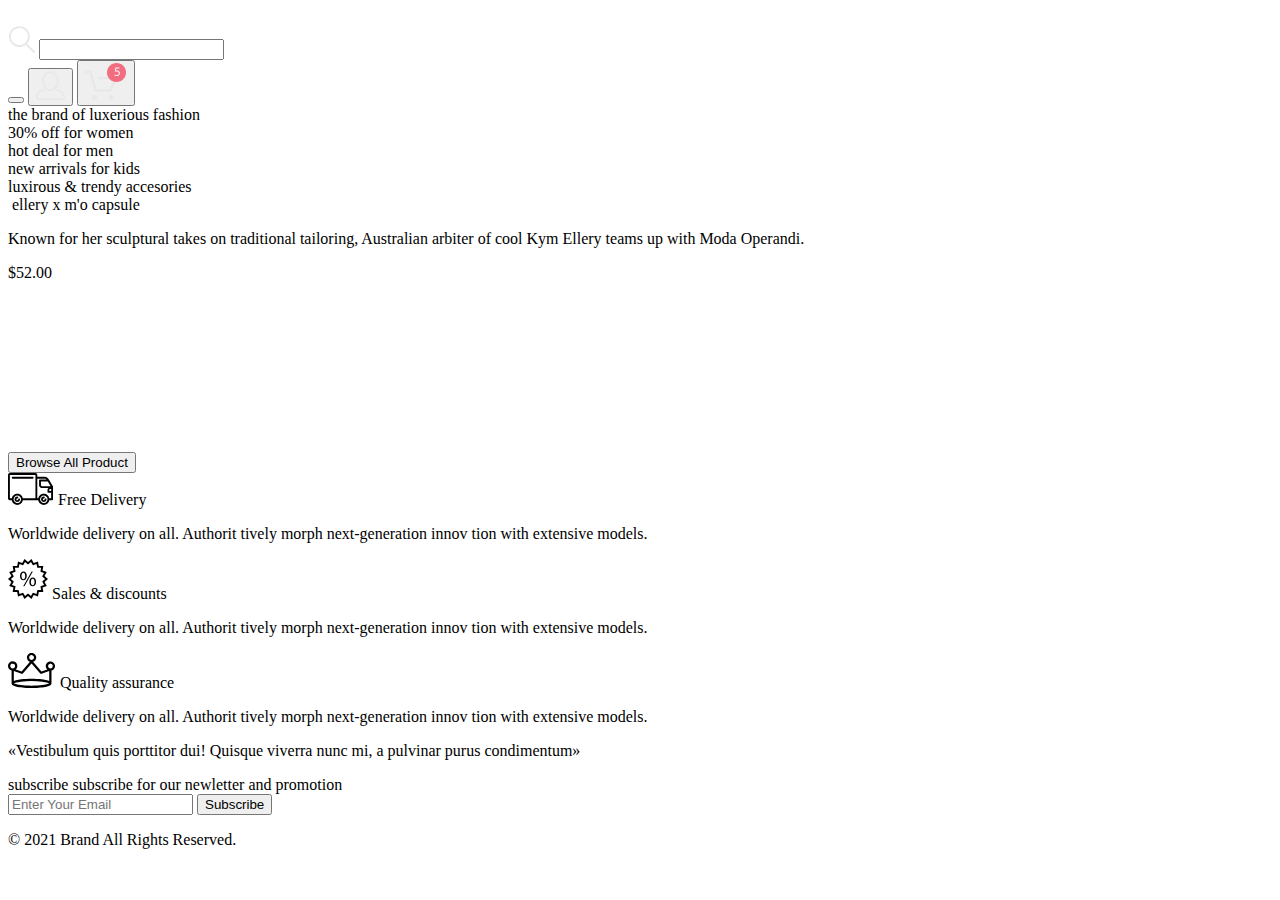
==== index.html @ e2478eb1 "разметка первой страницы" ====
<!DOCTYPE html>
<html lang="en">
<head>
    <meta charset="UTF-8">
    <meta http-equiv="X-UA-Compatible" content="IE=edge">
    <meta name="viewport" content="width=device-width, initial-scale=1.0">
    <title>Document</title>
</head>
<body>
<div class="container">
        <header class="page-header">
        <div class="page-header-wrp">
            <a href="#" class="page-header-logo">
            <img src="" alt="" height="">
            </a>
            <form action="#">
            <label for="search-btn">
                <svg width="27" height="28" viewBox="0 0 27 28" xmlns="http://www.w3.org/2000/svg">
                <path d="M19.0596 17.6259C20.6713 15.8658 21.6282 13.6048 21.7698 11.2225C21.9113 8.84018 21.2288 6.48173 19.8369 4.54318C18.445 2.60463 16.4285 1.20404 14.126 0.576619C11.8234 -0.0508009 9.3751 0.13316 7.19217 1.09761C5.00923 2.06205 3.22463 3.74825 2.13804 5.87302C1.05145 7.9978 0.729054 10.4318 1.225 12.7661C1.72094 15.1005 3.00501 17.1932 4.86158 18.6927C6.71814 20.1922 9.03413 21.0072 11.4206 21.0009C13.673 21.004 15.8645 20.27 17.6606 18.9109L25.4086 26.7179C25.4941 26.807 25.5965 26.8781 25.7099 26.927C25.8232 26.9759 25.9452 27.0017 26.0686 27.0029C26.1923 27.0033 26.3148 26.9782 26.4283 26.9292C26.5419 26.8801 26.6441 26.8082 26.7286 26.7179C26.9025 26.537 26.9997 26.2958 26.9997 26.0449C26.9997 25.794 26.9025 25.5528 26.7286 25.3719L19.0596 17.6259ZM2.88662 10.5009C2.89946 8.81563 3.41094 7.17187 4.35659 5.77685C5.30224 4.38183 6.63972 3.29801 8.20044 2.662C9.76115 2.02599 11.4752 1.86627 13.1266 2.20298C14.7779 2.53969 16.2926 3.35775 17.4797 4.55404C18.6668 5.75033 19.4732 7.27129 19.7972 8.92519C20.1212 10.5791 19.9483 12.2919 19.3002 13.8476C18.6522 15.4034 17.5581 16.7325 16.1559 17.6674C14.7536 18.6023 13.1059 19.1011 11.4206 19.1009C9.14916 19.0901 6.97482 18.1784 5.37484 16.566C3.77486 14.9537 2.87998 12.7724 2.88662 10.5009Z" fill="#E8E8E8"/>
                </svg>
            </label>
            <input id="search-btn" type="search">
            </form>

            <div class="page-header-btn-wrp">
            <button class="menu-btn">
                <span></span>
            </button>
            <button class="account-btn">
                <svg width="29" height="29" viewBox="0 0 29 29" xmlns="http://www.w3.org/2000/svg">
                <path d="M14.5 19.937C19 19.937 22.656 15.464 22.656 9.968C22.656 4.472 19 0 14.5 0C13.3631 0.0217413 12.2463 0.303398 11.2351 0.823397C10.2239 1.34339 9.34507 2.08794 8.66602 3C7.12663 4.99573 6.30819 7.45381 6.34399 9.974C6.34399 15.465 10 19.937 14.5 19.937ZM14.5 1.813C18 1.813 20.844 5.472 20.844 9.969C20.844 14.466 17.998 18.125 14.5 18.125C11.002 18.125 8.15603 14.465 8.15503 9.969C8.15403 5.473 11 1.813 14.5 1.813ZM20.844 18.125C20.6036 18.125 20.373 18.2205 20.203 18.3905C20.033 18.5605 19.9375 18.7911 19.9375 19.0315C19.9375 19.2719 20.033 19.5025 20.203 19.6725C20.373 19.8425 20.6036 19.938 20.844 19.938C22.526 19.9399 24.1386 20.6088 25.3279 21.7982C26.5172 22.9875 27.1861 24.6 27.188 26.282C27.1875 26.5221 27.0918 26.7523 26.922 26.9221C26.7522 27.0918 26.5221 27.1875 26.282 27.188H2.71997C2.47985 27.1875 2.24975 27.0918 2.07996 26.9221C1.91016 26.7523 1.81449 26.5221 1.81396 26.282C1.81608 24.6001 2.48517 22.9877 3.67444 21.7985C4.86371 20.6092 6.47608 19.9401 8.15796 19.938C8.39824 19.938 8.62868 19.8425 8.79858 19.6726C8.96849 19.5027 9.06396 19.2723 9.06396 19.032C9.06396 18.7917 8.96849 18.5613 8.79858 18.3914C8.62868 18.2215 8.39824 18.126 8.15796 18.126C5.99541 18.1279 3.92201 18.9875 2.39258 20.5164C0.863144 22.0453 0.00264777 24.1185 0 26.281C0.000794067 27.0019 0.287502 27.693 0.797241 28.2027C1.30698 28.7125 1.99811 28.9992 2.71899 29H26.282C27.0027 28.9989 27.6936 28.7121 28.2031 28.2024C28.7126 27.6927 28.9992 27.0017 29 26.281C28.9974 24.1187 28.1372 22.0457 26.6083 20.5168C25.0793 18.9878 23.0063 18.1276 20.844 18.125Z" fill="#E8E8E8"/>
                </svg>
            </button>
            <button class="cart-btn">
                <svg width="42" height="37" viewBox="0 0 42 37" xmlns="http://www.w3.org/2000/svg">
                <path d="M26.2009 37C25.5532 36.9738 24.9415 36.6948 24.4972 36.2227C24.0529 35.7506 23.8114 35.1232 23.8245 34.475C23.8376 33.8269 24.1043 33.2097 24.5673 32.7559C25.0303 32.3022 25.6527 32.048 26.301 32.048C26.9493 32.048 27.5717 32.3022 28.0347 32.7559C28.4977 33.2097 28.7644 33.8269 28.7775 34.475C28.7906 35.1232 28.549 35.7506 28.1047 36.2227C27.6604 36.6948 27.0488 36.9738 26.401 37H26.2009ZM6.75293 34.32C6.75293 33.79 6.91011 33.2718 7.20459 32.8311C7.49907 32.3904 7.91764 32.0469 8.40735 31.844C8.89705 31.6412 9.43594 31.5881 9.95581 31.6915C10.4757 31.7949 10.9532 32.0502 11.328 32.425C11.7028 32.7998 11.9581 33.2773 12.0615 33.7972C12.1649 34.317 12.1118 34.8559 11.9089 35.3456C11.7061 35.8353 11.3626 36.2539 10.9219 36.5483C10.4812 36.8428 9.96304 37 9.43298 37C9.08087 37.0003 8.73212 36.9311 8.40674 36.7966C8.08136 36.662 7.78569 36.4646 7.53662 36.2158C7.28755 35.9669 7.09001 35.6713 6.9552 35.3461C6.82039 35.0208 6.75098 34.6721 6.75098 34.32H6.75293ZM10.553 28.686C10.2935 28.6868 10.0409 28.6024 9.83411 28.4457C9.62727 28.2891 9.47758 28.0689 9.40796 27.819L4.57495 10.364H1.18201C0.868521 10.364 0.567859 10.2395 0.346191 10.0178C0.124523 9.79614 0 9.49549 0 9.18201C0 8.86852 0.124523 8.56787 0.346191 8.3462C0.567859 8.12454 0.868521 8.00001 1.18201 8.00001H5.46301C5.7225 7.99919 5.97504 8.08372 6.18176 8.24057C6.38848 8.39742 6.53784 8.61788 6.60693 8.86801L11.4399 26.323H24.6179L29.001 16.275H14.401C14.2428 16.2796 14.0854 16.2524 13.9379 16.1951C13.7904 16.1377 13.6559 16.0513 13.5424 15.9411C13.4288 15.8308 13.3386 15.6989 13.277 15.5532C13.2154 15.4074 13.1836 15.2508 13.1836 15.0925C13.1836 14.9343 13.2154 14.7776 13.277 14.6319C13.3386 14.4861 13.4288 14.3542 13.5424 14.2439C13.6559 14.1337 13.7904 14.0473 13.9379 13.9899C14.0854 13.9326 14.2428 13.9054 14.401 13.91H30.814C31.0097 13.91 31.2022 13.9587 31.3744 14.0517C31.5465 14.1448 31.6928 14.2793 31.7999 14.443C31.9078 14.6073 31.9734 14.7957 31.9908 14.9914C32.0083 15.1872 31.9771 15.3842 31.9 15.565L26.495 27.977C26.4026 28.1876 26.251 28.3668 26.0585 28.4927C25.866 28.6186 25.641 28.6858 25.411 28.686H10.553Z" fill="#E8E8E8"/>
                <path d="M31.502 19C36.7487 19 41.002 14.7467 41.002 9.5C41.002 4.25329 36.7487 0 31.502 0C26.2552 0 22.002 4.25329 22.002 9.5C22.002 14.7467 26.2552 19 31.502 19Z" fill="#F16D7F"/>
                <path d="M30.8146 7.648C31.2626 7.552 31.6746 7.504 32.0506 7.504C32.4986 7.504 32.8946 7.57 33.2386 7.702C33.5826 7.834 33.8686 8.016 34.0966 8.248C34.3286 8.48 34.5026 8.754 34.6186 9.07C34.7386 9.386 34.7986 9.73 34.7986 10.102C34.7986 10.558 34.7186 10.97 34.5586 11.338C34.4026 11.706 34.1846 12.022 33.9046 12.286C33.6286 12.546 33.3026 12.746 32.9266 12.886C32.5506 13.026 32.1446 13.096 31.7086 13.096C31.4566 13.096 31.2146 13.07 30.9826 13.018C30.7506 12.97 30.5326 12.904 30.3286 12.82C30.1286 12.736 29.9426 12.64 29.7706 12.532C29.5986 12.424 29.4466 12.31 29.3146 12.19L29.6446 11.734C29.7166 11.63 29.8106 11.578 29.9266 11.578C30.0066 11.578 30.0966 11.61 30.1966 11.674C30.2966 11.734 30.4186 11.802 30.5626 11.878C30.7066 11.954 30.8746 12.024 31.0666 12.088C31.2626 12.148 31.4946 12.178 31.7626 12.178C32.0626 12.178 32.3326 12.13 32.5726 12.034C32.8126 11.938 33.0186 11.802 33.1906 11.626C33.3626 11.446 33.4946 11.232 33.5866 10.984C33.6786 10.736 33.7246 10.458 33.7246 10.15C33.7246 9.882 33.6846 9.64 33.6046 9.424C33.5286 9.208 33.4106 9.024 33.2506 8.872C33.0946 8.72 32.8986 8.602 32.6626 8.518C32.4266 8.434 32.1506 8.392 31.8346 8.392C31.6186 8.392 31.3926 8.41 31.1566 8.446C30.9246 8.482 30.6866 8.54 30.4426 8.62L29.7706 8.422L30.4606 4.402H34.5346V4.87C34.5346 5.022 34.4866 5.148 34.3906 5.248C34.2986 5.344 34.1386 5.392 33.9106 5.392H31.2106L30.8146 7.648Z" fill="white"/>
                </svg>
            </button>
            </div>
        </div>
        <div class="page-header-banner">
            <span class="page-header-banner-title">the brand</span>
            <span class="page-header-banner-subtitle">of luxerious 
            <span>fashion</span>
            </span>
        </div>
        </header>
        <main>
        <section class="categories">
            <div class="categories-item">
            <span class="categories-item-subtitle">30% off</span>
            <span class="categories-item-title">for women</span>
            </div>
            <div class="categories-item">
            <span class="categories-item-subtitle">hot deal</span>
            <span class="categories-item-title">for men</span>
            </div>
            <div class="categories-item">
            <span class="categories-item-subtitle">new arrivals</span>
            <span class="categories-item-title">for kids</span>
            </div>
            <div class="categories-item">
            <span class="categories-item-subtitle">luxirous &amp;&nbsp;trendy</span>
            <span class="categories-item-title">accesories</span>
            </div>
        </section>

        <section class="products">
            <!-- вместо div для карточки товара можно использовать ссылку -->
            <div class="products-item">
            <img class="products-item-photo" src="" alt="" height="">
            <span class="products-item-title">ellery x m'o capsule</span>
            <p class="products-item-txt">Known for her sculptural takes on traditional tailoring, Australian arbiter of cool Kym Ellery teams up with Moda Operandi.</p>
            <span class="products-item-price">$52.00</span>
            </div>
            <div class="products-item">
            <img class="products-item-photo" src="" alt="" height="">
            <span class="products-item-title"></span>
            <p class="products-item-txt"></p>
            <span class="products-item-price"></span>
            </div>
            <div class="products-item">
            <img class="products-item-photo" src="" alt="" height="">
            <span class="products-item-title"></span>
            <p class="products-item-txt"></p>
            <span class="products-item-price"></span>
            </div>
            <div class="products-item">
            <img class="products-item-photo" src="" alt="" height="">
            <span class="products-item-title"></span>
            <p class="products-item-txt"></p>
            <span class="products-item-price"></span>
            </div>
            <div class="products-item">
            <img class="products-item-photo" src="" alt="" height="">
            <span class="products-item-title"></span>
            <p class="products-item-txt"></p>
            <span class="products-item-price"></span>
            </div>
            <div class="products-item">
            <img class="products-item-photo" src="" alt="" height="">
            <span class="products-item-title"></span>
            <p class="products-item-txt"></p>
            <span class="products-item-price"></span>
            </div>

            <button class="products-btn">Browse All Product</button>
        </section>

        <section class="features">
            <div class="features-item">
            <svg class="features-item-icon" width="46" height="32" viewBox="0 0 46 32" xmlns="http://www.w3.org/2000/svg">
                <path d="M30.2873 27.2429H14.8103C14.6031 28.5509 13.936 29.742 12.929 30.6021C11.922 31.4621 10.6411 31.9346 9.31682 31.9346C7.99252 31.9346 6.71166 31.4621 5.70464 30.6021C4.69762 29.742 4.03052 28.5509 3.82332 27.2429H1.88631C1.39149 27.2397 0.918139 27.0404 0.570025 26.6887C0.221911 26.337 0.0274507 25.8618 0.0293142 25.3669V1.87695C0.0271852 1.38195 0.221516 0.906335 0.569658 0.554443C0.917801 0.202551 1.39131 0.00317363 1.88631 0H27.4373C27.9322 0.00317353 28.4056 0.202522 28.7536 0.554443C29.1016 0.906364 29.2957 1.38204 29.2933 1.87695V3.78198H36.4143C36.4947 3.78164 36.5747 3.79208 36.6523 3.81299C38.9523 4.01299 40.1093 5.2129 41.3293 7.2749L44.8883 13.3689C44.9732 13.5136 45.018 13.6782 45.0183 13.8459V26.304C45.0194 26.5515 44.9221 26.7892 44.7479 26.9651C44.5737 27.141 44.3369 27.2406 44.0893 27.2419H41.2753C41.0681 28.5499 40.401 29.741 39.394 30.6011C38.387 31.4611 37.1061 31.9336 35.7818 31.9336C34.4575 31.9336 33.1767 31.4611 32.1696 30.6011C31.1626 29.741 30.4955 28.5499 30.2883 27.2419L30.2873 27.2429ZM32.0653 26.304C32.0732 27.0369 32.2977 27.7511 32.7107 28.3567C33.1236 28.9623 33.7065 29.4322 34.3859 29.7073C35.0653 29.9824 35.811 30.0503 36.5289 29.9026C37.2469 29.7548 37.9051 29.398 38.4207 28.877C38.9363 28.3559 39.2862 27.6941 39.4265 26.9746C39.5667 26.2551 39.491 25.5103 39.2088 24.8337C38.9267 24.1572 38.4507 23.5794 37.8408 23.1729C37.2309 22.7663 36.5143 22.5491 35.7813 22.5488C34.791 22.5552 33.8436 22.9543 33.1469 23.6582C32.4503 24.3621 32.0613 25.3136 32.0653 26.304ZM5.60134 26.304C5.60923 27.0369 5.83376 27.7511 6.24669 28.3567C6.65962 28.9623 7.2425 29.4322 7.92192 29.7073C8.60135 29.9824 9.34697 30.0503 10.0649 29.9026C10.7829 29.7548 11.4411 29.398 11.9567 28.877C12.4723 28.3559 12.8222 27.6941 12.9625 26.9746C13.1027 26.2551 13.027 25.5103 12.7448 24.8337C12.4627 24.1572 11.9867 23.5794 11.3768 23.1729C10.7669 22.7663 10.0503 22.5491 9.31731 22.5488C8.32679 22.5549 7.37915 22.9537 6.6823 23.6577C5.98545 24.3617 5.59634 25.3134 5.60033 26.304H5.60134ZM41.2733 25.366H43.1593V19.7478H40.4233C40.3007 19.7473 40.1794 19.7227 40.0664 19.6753C39.9533 19.6279 39.8507 19.5585 39.7644 19.4714C39.6781 19.3843 39.6099 19.281 39.5635 19.1675C39.5172 19.054 39.4937 18.9324 39.4943 18.8098V16.9629C39.494 16.2423 39.7696 15.5488 40.2643 15.0249H33.8853C33.8081 15.0248 33.7312 15.015 33.6563 14.9958C32.9516 14.933 32.2961 14.6081 31.8194 14.0852C31.3428 13.5623 31.0798 12.8794 31.0823 12.1719V7.47192C31.0817 7.34927 31.1052 7.22758 31.1515 7.11401C31.1978 7.00044 31.2661 6.89725 31.3523 6.81006C31.4386 6.72286 31.5412 6.6535 31.6543 6.60596C31.7674 6.55841 31.8887 6.53361 32.0113 6.53296H38.4943C38.15 6.21428 37.7426 5.97123 37.2986 5.81982C36.8545 5.66842 36.3836 5.61187 35.9163 5.65381H29.2933V25.3618H30.2873C30.4945 24.0538 31.1616 22.8627 32.1687 22.0027C33.1757 21.1426 34.4565 20.6702 35.7808 20.6702C37.1051 20.6702 38.386 21.1426 39.393 22.0027C40.4 22.8627 41.0671 24.0538 41.2743 25.3618L41.2733 25.366ZM14.8093 25.366H27.4363V1.87598H1.88631V25.366H3.82332C4.03052 24.058 4.69762 22.8666 5.70464 22.0066C6.71166 21.1465 7.99252 20.6741 9.31682 20.6741C10.6411 20.6741 11.922 21.1465 12.929 22.0066C13.936 22.8666 14.6031 24.058 14.8103 25.366H14.8093ZM41.3513 16.9658V17.875H43.1593V16.0278H42.2803C42.0335 16.0294 41.7973 16.1288 41.6234 16.304C41.4495 16.4792 41.352 16.716 41.3523 16.9629L41.3513 16.9658ZM32.9383 12.1738C32.9372 12.4263 33.0363 12.6691 33.2139 12.8486C33.3914 13.0282 33.6328 13.13 33.8853 13.1318C33.9492 13.1316 34.0129 13.1384 34.0753 13.1519H42.6003L39.8343 8.41602H32.9343L32.9383 12.1738ZM33.0313 26.3059C33.0284 25.5734 33.3162 24.8695 33.8316 24.3489C34.3469 23.8283 35.0478 23.5333 35.7803 23.5288C36.0291 23.5288 36.2677 23.6278 36.4436 23.8037C36.6195 23.9796 36.7183 24.218 36.7183 24.4668C36.7183 24.7156 36.6195 24.9542 36.4436 25.1301C36.2677 25.306 36.0291 25.4048 35.7803 25.4048C35.602 25.4032 35.4272 25.4548 35.2782 25.5527C35.1291 25.6507 35.0125 25.7905 34.9432 25.9548C34.8738 26.1191 34.8548 26.3005 34.8887 26.4756C34.9225 26.6507 35.0076 26.8118 35.1331 26.9385C35.2586 27.0651 35.419 27.1516 35.5938 27.187C35.7686 27.2224 35.9499 27.2051 36.1149 27.1372C36.2798 27.0693 36.4208 26.9538 36.5201 26.8057C36.6193 26.6575 36.6723 26.4833 36.6723 26.3049C36.6723 26.0587 36.7701 25.8226 36.9443 25.6484C37.1184 25.4743 37.3546 25.3765 37.6008 25.3765C37.8471 25.3765 38.0832 25.4743 38.2574 25.6484C38.4315 25.8226 38.5293 26.0587 38.5293 26.3049C38.5293 27.0343 38.2396 27.7338 37.7239 28.2495C37.2081 28.7652 36.5087 29.0549 35.7793 29.0549C35.05 29.0549 34.3505 28.7652 33.8348 28.2495C33.319 27.7338 33.0293 27.0343 33.0293 26.3049L33.0313 26.3059ZM6.56731 26.3059C6.56438 25.5734 6.8522 24.8695 7.36757 24.3489C7.88294 23.8283 8.58378 23.5333 9.31633 23.5288C9.5651 23.5288 9.80369 23.6278 9.9796 23.8037C10.1555 23.9796 10.2543 24.218 10.2543 24.4668C10.2543 24.7156 10.1555 24.9542 9.9796 25.1301C9.80369 25.306 9.5651 25.4048 9.31633 25.4048C9.138 25.4032 8.96319 25.4548 8.81413 25.5527C8.66508 25.6507 8.54849 25.7905 8.47914 25.9548C8.4098 26.1191 8.39082 26.3005 8.42464 26.4756C8.45846 26.6507 8.54354 26.8118 8.66908 26.9385C8.79463 27.0651 8.95498 27.1516 9.12978 27.187C9.30458 27.2224 9.48595 27.2051 9.65087 27.1372C9.81579 27.0693 9.95683 26.9538 10.0561 26.8057C10.1553 26.6575 10.2083 26.4833 10.2083 26.3049C10.2083 26.0587 10.3061 25.8226 10.4803 25.6484C10.6544 25.4743 10.8906 25.3765 11.1368 25.3765C11.3831 25.3765 11.6193 25.4743 11.7934 25.6484C11.9675 25.8226 12.0653 26.0587 12.0653 26.3049C12.0653 27.0343 11.7756 27.7338 11.2599 28.2495C10.7441 28.7652 10.0447 29.0549 9.31532 29.0549C8.58598 29.0549 7.8865 28.7652 7.37078 28.2495C6.85505 27.7338 6.56532 27.0343 6.56532 26.3049L6.56731 26.3059ZM4.70934 5.65991C4.46056 5.65991 4.22198 5.56116 4.04607 5.38525C3.87016 5.20934 3.77132 4.9707 3.77132 4.72192C3.77132 4.47315 3.87016 4.2345 4.04607 4.05859C4.22198 3.88268 4.46056 3.78394 4.70934 3.78394H24.6093C24.8581 3.78394 25.0967 3.88268 25.2726 4.05859C25.4485 4.2345 25.5473 4.47315 25.5473 4.72192C25.5473 4.9707 25.4485 5.20934 25.2726 5.38525C25.0967 5.56116 24.8581 5.65991 24.6093 5.65991H4.70934Z"/>
            </svg>
            <span class="features-item-title">Free Delivery</span>
            <p class="features-item-txt">Worldwide delivery on all. Authorit tively morph next-generation innov tion with extensive models.</p>
            </div>
            <div class="features-item">
            <svg class="features-item-icon" width="40" height="40" viewBox="0 0 40 40" xmlns="http://www.w3.org/2000/svg">
                <path d="M19.994 37.0239L16.523 39.9238L14.235 36.0039L9.995 37.5159L9.17297 33.0359L4.67999 32.991L5.41199 28.491L1.20398 26.8909L3.414 22.925L0 19.96L3.41199 16.9929L1.20203 13.0278L5.41101 11.428L4.67798 6.93286L9.172 6.88892L9.99402 2.40894L14.234 3.91992L16.522 0L19.993 2.8999L23.464 0L25.753 3.9209L29.993 2.40894L30.814 6.88989L35.308 6.93481L34.576 11.4299L38.784 13.03L36.574 16.9958L39.986 19.9609L36.574 22.928L38.783 26.894L34.574 28.4939L35.307 32.988L30.812 33.033L29.991 37.5139L25.753 36.0029L23.464 39.9229L19.994 37.0239ZM21.2 35.541L22.961 37.012L24.122 35.022L24.914 33.666L26.382 34.189L28.533 34.957L28.95 32.6838L29.235 31.1289L30.796 31.113L33.078 31.092L32.706 28.8098L32.452 27.25L33.911 26.696L36.045 25.8828L34.925 23.873L34.159 22.498L35.342 21.4709L37.076 19.9609L35.343 18.4609L34.16 17.4319L34.926 16.0559L36.047 14.0449L33.913 13.2339L32.454 12.6809L32.709 11.1208L33.081 8.83984L30.799 8.81689L29.239 8.80103L28.954 7.24683L28.538 4.97388L26.386 5.74097L24.918 6.26392L24.125 4.90698L22.963 2.91699L21.201 4.38794L19.996 5.39282L18.791 4.38794L17.03 2.91699L15.869 4.90601L15.077 6.26294L13.608 5.73999L11.458 4.97192L11.04 7.24585L10.755 8.80005L9.19501 8.81592L6.914 8.83789L7.28601 11.1199L7.53998 12.678L6.08099 13.2329L3.94598 14.0439L5.06702 16.0549L5.83301 17.4299L4.65002 18.459L2.91602 19.967L4.64899 21.4739L5.83197 22.5029L5.06598 23.8779L3.94501 25.8879L6.078 26.698L7.53802 27.2529L7.28302 28.812L6.91199 31.0959L9.19299 31.1189L10.753 31.135L11.038 32.6899L11.455 34.9619L13.607 34.1948L15.076 33.6719L15.868 35.0288L17.03 37.019L18.791 35.5479L19.996 34.543L21.2 35.541ZM21.318 23.02C21.318 20.093 22.883 18.4648 24.777 18.4648C26.783 18.4648 28.077 20.0279 28.077 22.7949C28.077 25.8539 26.492 27.3718 24.662 27.3718C22.883 27.3718 21.338 25.922 21.318 23.02ZM22.839 22.9319C22.816 24.7829 23.521 26.1899 24.711 26.1899C25.988 26.1899 26.561 24.8049 26.561 22.8899C26.561 21.1249 26.054 19.6528 24.711 19.6528C23.5 19.6488 22.839 21.1029 22.839 22.9309V22.9319ZM15.194 27.332L23.609 12.613H24.842L16.427 27.332H15.194ZM11.979 16.99C11.979 14.09 13.542 12.458 15.437 12.458C17.437 12.458 18.763 14.022 18.763 16.79C18.763 19.848 17.177 21.365 15.327 21.365C13.544 21.365 12 19.915 11.979 16.991V16.99ZM13.521 16.9238C13.477 18.7748 14.162 20.1809 15.371 20.1829C16.648 20.1829 17.221 18.7988 17.221 16.8828C17.221 15.1168 16.714 13.645 15.371 13.645C14.162 13.642 13.521 15.092 13.521 16.925V16.9238Z"/>
            </svg>
            <span class="features-item-title">Sales &amp;&nbsp;discounts</span>
            <p class="features-item-txt">Worldwide delivery on all. Authorit tively morph next-generation innov tion with extensive models.</p>
            </div>
            <div class="features-item">
            <svg class="features-item-icon" width="48" height="35" viewBox="0 0 48 35" xmlns="http://www.w3.org/2000/svg">
                <path d="M42.3938 8.53564C41.1774 8.52335 40.0058 8.99349 39.1351 9.84302C38.2644 10.6925 37.7655 11.8522 37.7479 13.0686C37.751 13.7086 37.892 14.3405 38.1612 14.9211C38.4304 15.5018 38.8215 16.0176 39.3079 16.4336L33.4479 18.4888L25.1089 8.80566C26.0042 8.50693 26.784 7.93646 27.3396 7.17358C27.8953 6.41071 28.1992 5.49331 28.2089 4.54956C28.1837 3.33432 27.6832 2.17743 26.8149 1.3269C25.9465 0.476377 24.7794 0 23.5639 0C22.3484 0 21.1813 0.476377 20.3129 1.3269C19.4446 2.17743 18.9441 3.33432 18.9189 4.54956C18.9285 5.48395 19.2261 6.39274 19.771 7.15186C20.316 7.91097 21.0817 8.48368 21.9639 8.79175L13.6119 18.4917L7.75396 16.4368C8.24003 16.0206 8.63074 15.5045 8.89959 14.9238C9.16843 14.3432 9.30908 13.7116 9.31194 13.0718C9.33497 12.195 9.10937 11.3296 8.6613 10.5757C8.21324 9.82172 7.56095 9.2099 6.77983 8.81104C5.99872 8.41217 5.12072 8.2424 4.24724 8.32153C3.37376 8.40067 2.54051 8.72555 1.8438 9.2583C1.14709 9.79105 0.61538 10.5101 0.310108 11.3323C0.00483695 12.1545 -0.0615238 13.0462 0.118702 13.9045C0.298928 14.7629 0.718349 15.5526 1.32854 16.1826C1.93873 16.8126 2.7148 17.2571 3.56694 17.4646V29.7556C3.5743 29.8376 3.59101 29.9184 3.61687 29.9966C3.58394 30.1233 3.56721 30.2538 3.56694 30.3848C3.56694 34.7968 21.4859 34.9268 23.5289 34.9268C25.5719 34.9268 43.4909 34.7978 43.4909 30.3848C43.4902 30.2539 43.4733 30.1234 43.4408 29.9966C43.4685 29.9189 43.4853 29.8379 43.4909 29.7556V17.4646C44.5898 17.2244 45.5595 16.5828 46.2103 15.6653C46.861 14.7478 47.1458 13.6204 47.0091 12.5039C46.8724 11.3874 46.3239 10.3621 45.471 9.62866C44.6181 8.89526 43.5223 8.50653 42.3979 8.53857L42.3938 8.53564ZM21.1749 4.55176C21.1633 4.07755 21.2934 3.61062 21.5485 3.21069C21.8036 2.81076 22.172 2.49591 22.6069 2.3064C23.0417 2.11688 23.5232 2.06132 23.9898 2.14673C24.4564 2.23214 24.887 2.45463 25.2265 2.78589C25.566 3.11715 25.7991 3.542 25.8959 4.00635C25.9928 4.4707 25.9491 4.95345 25.7703 5.39282C25.5916 5.8322 25.2859 6.20831 24.8924 6.47314C24.4988 6.73798 24.0353 6.8795 23.561 6.87964C22.9362 6.88605 22.3343 6.64481 21.8871 6.2085C21.44 5.77218 21.1838 5.17647 21.1749 4.55176ZM13.5849 20.8276C13.8019 20.9026 14.0362 20.9113 14.2581 20.8525C14.48 20.7938 14.6794 20.6701 14.8309 20.4976L23.5309 10.3977L32.2309 20.4976C32.3821 20.6702 32.5813 20.7938 32.803 20.8528C33.0248 20.9117 33.2589 20.9033 33.4759 20.8286L41.2339 18.1038V28.0408C36.3489 25.9188 25.1249 25.8406 23.5339 25.8406C21.9429 25.8406 10.7149 25.9198 5.83391 28.0408V18.1038L13.5849 20.8276ZM23.5279 32.7166C14.8279 32.7166 9.27888 31.7057 6.97087 30.8547C6.6198 30.7373 6.28407 30.578 5.97087 30.3806C6.69287 29.8596 9.03194 29.1487 12.9369 28.6487C19.9723 27.844 27.0765 27.844 34.1119 28.6487C38.0119 29.1487 40.357 29.8596 41.077 30.3806C40.7663 30.5794 40.4321 30.7388 40.082 30.8547C37.78 31.7037 32.2359 32.7166 23.5279 32.7166ZM2.28093 13.0686C2.2698 12.5945 2.40025 12.1279 2.65557 11.7283C2.91089 11.3286 3.27952 11.0139 3.71441 10.8247C4.14929 10.6355 4.63063 10.5801 5.0971 10.6658C5.56356 10.7514 5.99399 10.9743 6.3333 11.3057C6.67261 11.637 6.90543 12.0618 7.00212 12.5261C7.09882 12.9904 7.05498 13.4731 6.87615 13.9124C6.69732 14.3516 6.39159 14.7277 5.9981 14.9924C5.6046 15.2572 5.14118 15.3986 4.66692 15.3987C4.04176 15.4054 3.43941 15.1638 2.99212 14.7271C2.54482 14.2903 2.28911 13.6937 2.28093 13.0686ZM42.3938 15.3987C41.9359 15.3875 41.4914 15.2414 41.116 14.9788C40.7406 14.7162 40.451 14.3487 40.2834 13.9224C40.1158 13.496 40.0776 13.0297 40.1738 12.5818C40.2699 12.1339 40.496 11.7241 40.8238 11.4041C41.1516 11.084 41.5664 10.8677 42.0165 10.7822C42.4666 10.6968 42.9319 10.7459 43.3542 10.9236C43.7765 11.1013 44.137 11.3997 44.3906 11.7812C44.6442 12.1628 44.7796 12.6105 44.78 13.0686C44.7713 13.6935 44.5153 14.2895 44.068 14.7261C43.6208 15.1626 43.0188 15.4041 42.3938 15.3977V15.3987Z"/>
            </svg>
            <span class="features-item-title">Quality assurance</span>
            <p class="features-item-txt">Worldwide delivery on all. Authorit tively morph next-generation innov tion with extensive models.</p>
            </div>
        </section>
        
        <!--Подумайте над названием класса для этого блока и стоит ли его добавлять. Возможно стоит поменять классы дочерних блоков-->
        <section class="">
            <div class="subscribe-info">
            <div class="subscribe-info-avatar"></div>
            <p class="subscribe-info-txt">&laquo;Vestibulum quis porttitor dui! Quisque viverra nunc&nbsp;mi, 
                <span>a&nbsp;pulvinar purus condimentum&raquo;</span>
            </p>
            </div>
            <div class="subscribing">
            <span class="subscribing-title">subscribe</span>
            <span class="subscribing-subtitle">subscribe for our newletter and promotion</span>
            <form action="#" class="subscribing-form">
                <input class="subscribing-form-email" type="email" placeholder="Enter Your Email" required>
                <input class="subscribing-form-btn" type="submit" value="Subscribe">
            </form>
            </div>
        </section>
        </main>
        
        <footer class="page-footer">
        <p class="page-footer-txt">&copy; 2021  Brand  All Rights Reserved.</p>
        <div class="page-footer-socials">
            <a href="#" class="page-footer-socials-item"></a>
            <a href="#" class="page-footer-socials-item"></a>
            <a href="#" class="page-footer-socials-item"></a>
            <a href="#" class="page-footer-socials-item"></a>
        </div>
        </footer>
    </div>   
</body>
</html>
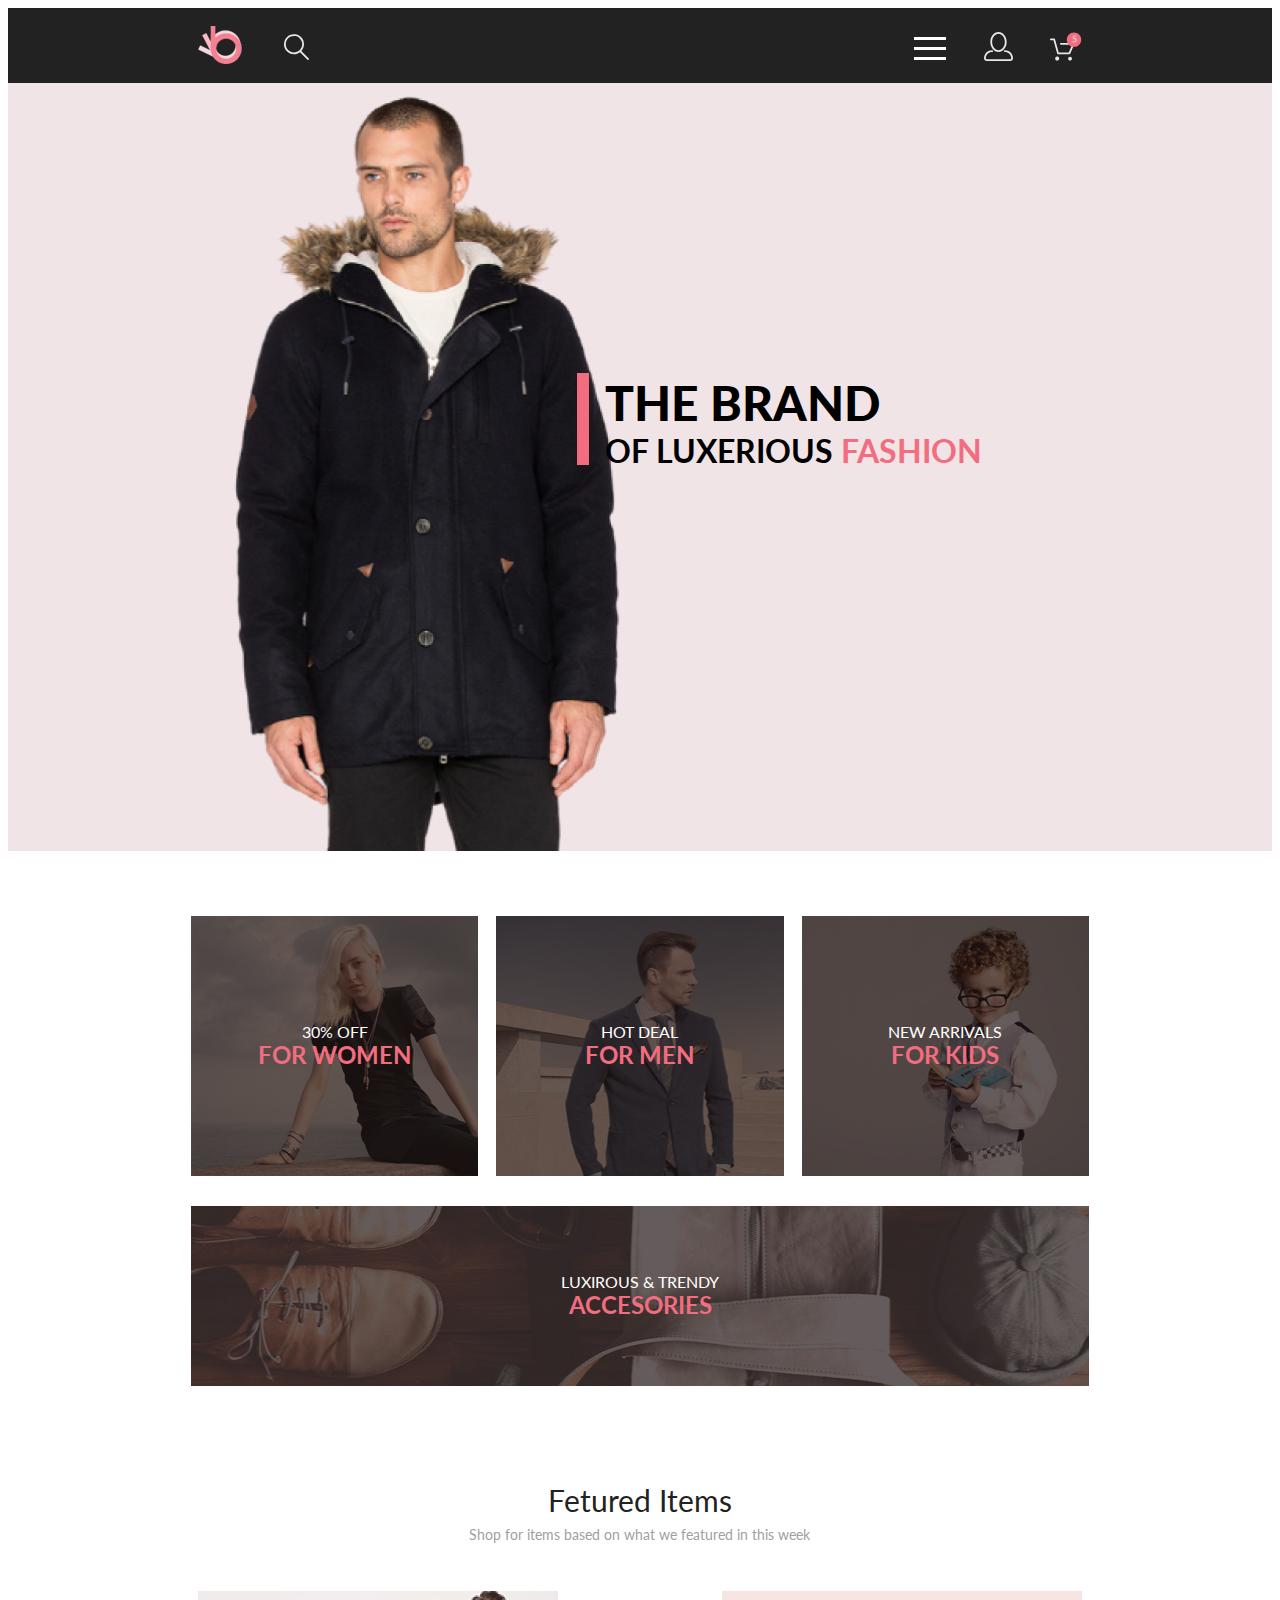
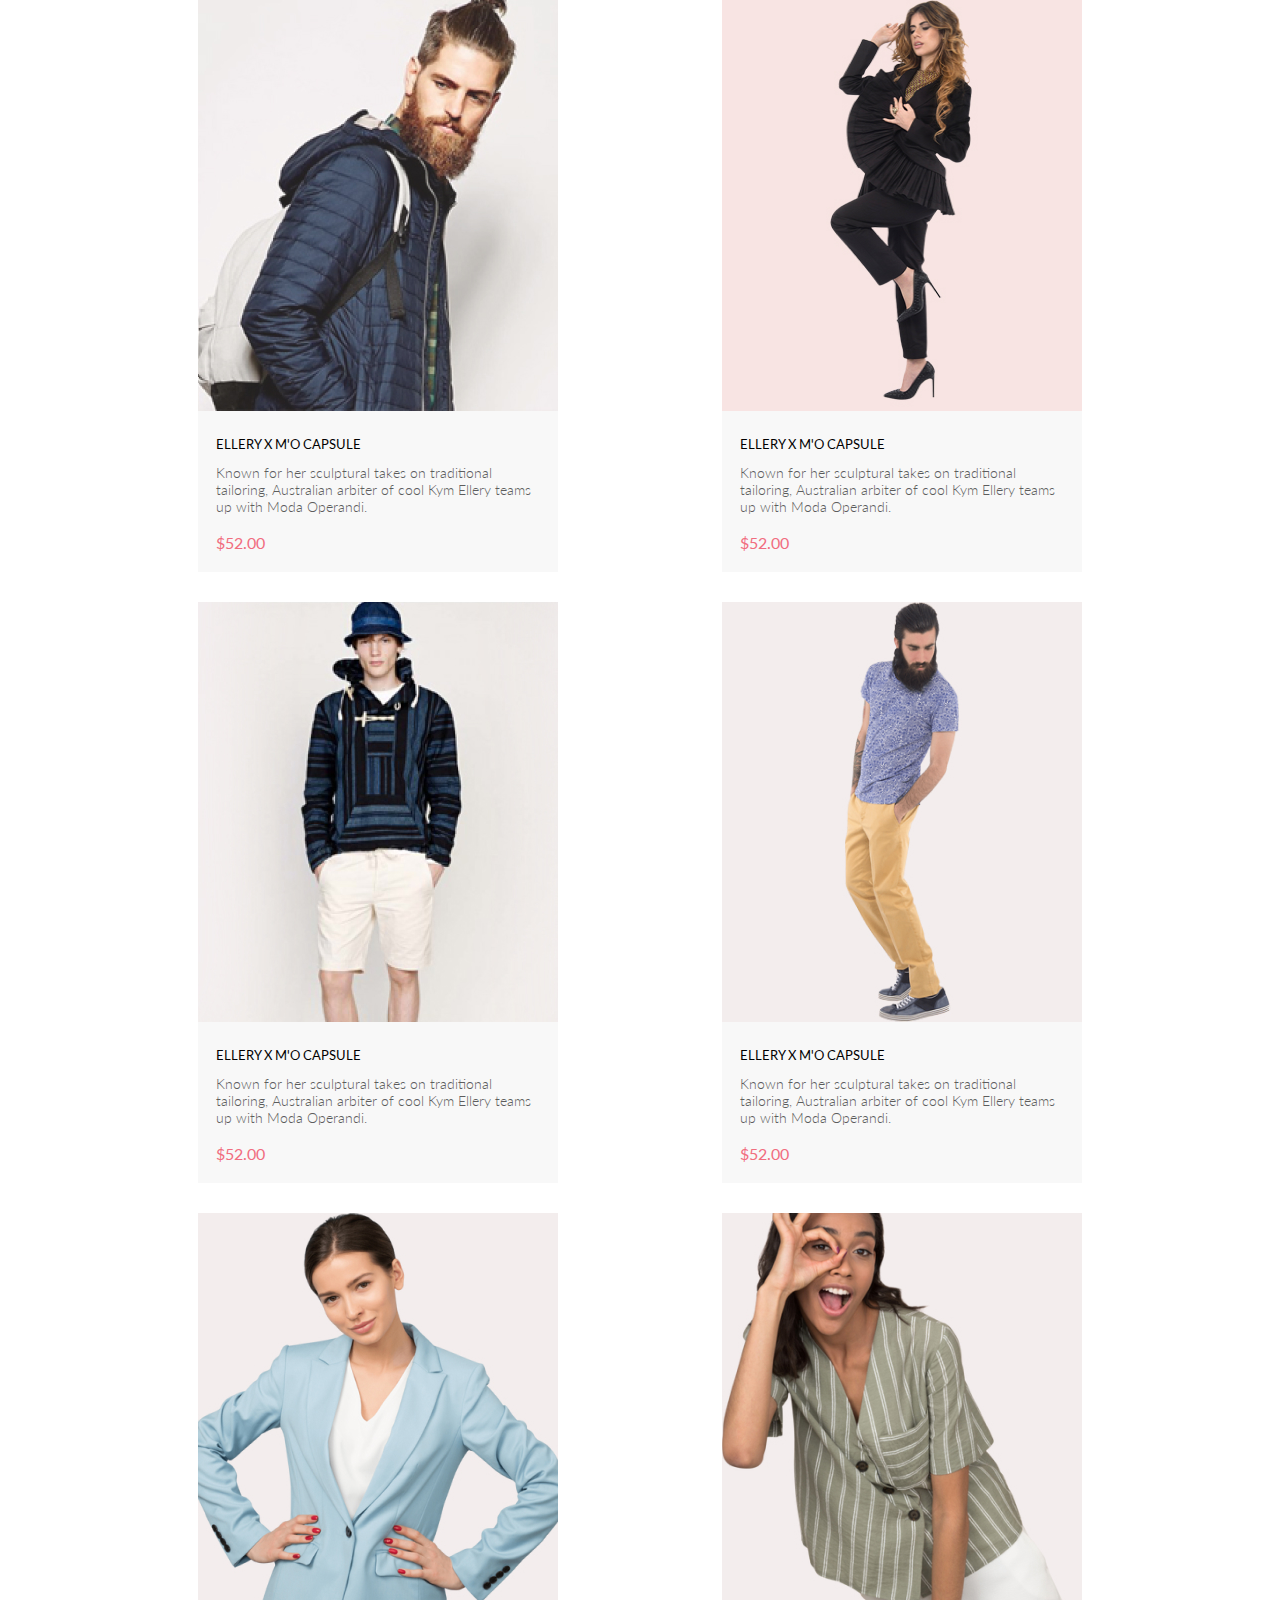
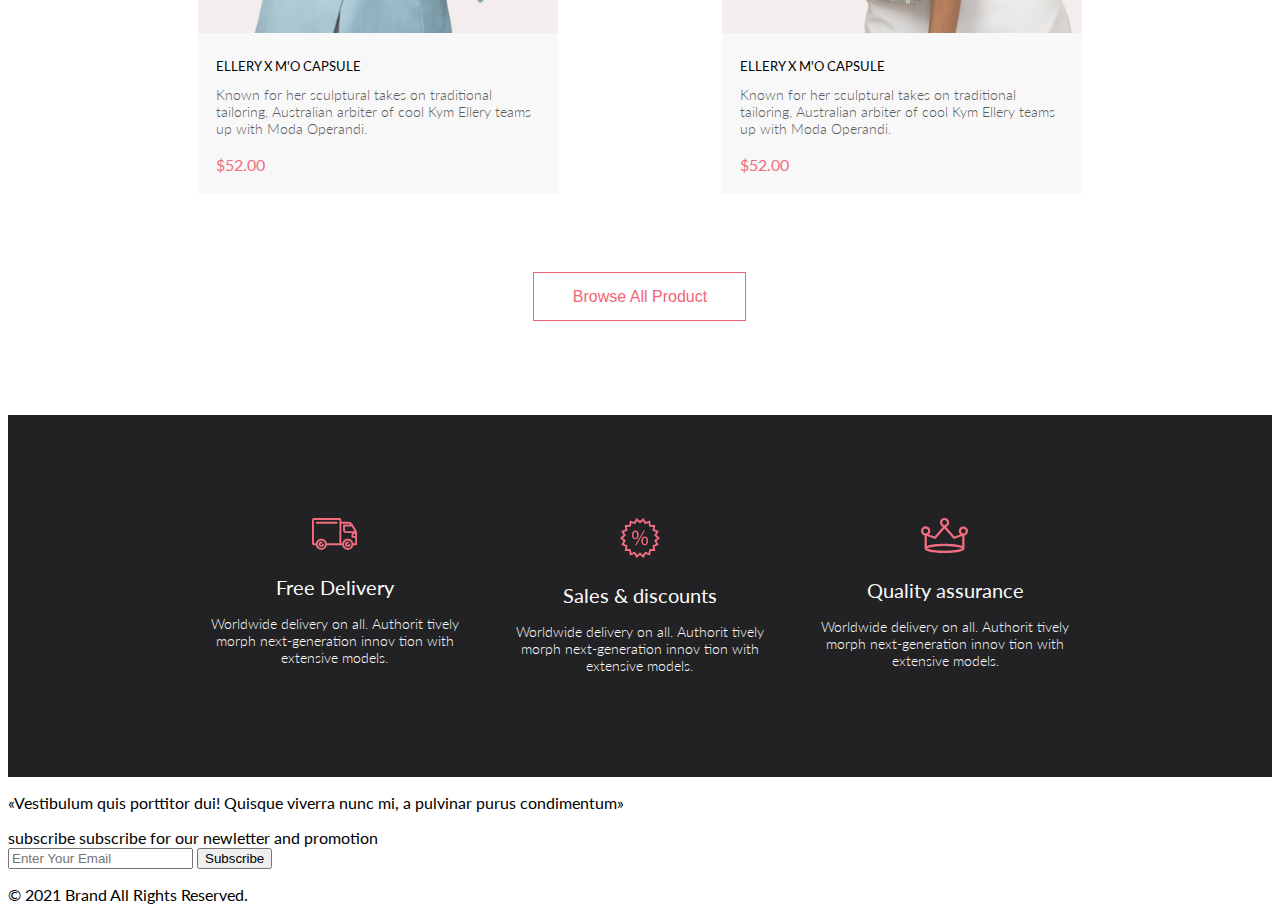
==== commit 822abe99: "lesson-1" ====
--- a/index.html
+++ b/index.html
@@ -4,133 +4,195 @@
     <meta charset="UTF-8">
     <meta http-equiv="X-UA-Compatible" content="IE=edge">
     <meta name="viewport" content="width=device-width, initial-scale=1.0">
+    <link rel="stylesheet" href="style.css">
+    <link href="https://fonts.googleapis.com/css2?family=Lato:ital,wght@0,100;0,300;0,400;0,700;0,900;1,100;1,300;1,400;1,700;1,900&display=swap" rel="stylesheet">
     <title>Document</title>
 </head>
 <body>
-<div class="container">
+    <div class="container">
         <header class="page-header">
-        <div class="page-header-wrp">
-            <a href="#" class="page-header-logo">
-            <img src="" alt="" height="">
-            </a>
-            <form action="#">
-            <label for="search-btn">
-                <svg width="27" height="28" viewBox="0 0 27 28" xmlns="http://www.w3.org/2000/svg">
-                <path d="M19.0596 17.6259C20.6713 15.8658 21.6282 13.6048 21.7698 11.2225C21.9113 8.84018 21.2288 6.48173 19.8369 4.54318C18.445 2.60463 16.4285 1.20404 14.126 0.576619C11.8234 -0.0508009 9.3751 0.13316 7.19217 1.09761C5.00923 2.06205 3.22463 3.74825 2.13804 5.87302C1.05145 7.9978 0.729054 10.4318 1.225 12.7661C1.72094 15.1005 3.00501 17.1932 4.86158 18.6927C6.71814 20.1922 9.03413 21.0072 11.4206 21.0009C13.673 21.004 15.8645 20.27 17.6606 18.9109L25.4086 26.7179C25.4941 26.807 25.5965 26.8781 25.7099 26.927C25.8232 26.9759 25.9452 27.0017 26.0686 27.0029C26.1923 27.0033 26.3148 26.9782 26.4283 26.9292C26.5419 26.8801 26.6441 26.8082 26.7286 26.7179C26.9025 26.537 26.9997 26.2958 26.9997 26.0449C26.9997 25.794 26.9025 25.5528 26.7286 25.3719L19.0596 17.6259ZM2.88662 10.5009C2.89946 8.81563 3.41094 7.17187 4.35659 5.77685C5.30224 4.38183 6.63972 3.29801 8.20044 2.662C9.76115 2.02599 11.4752 1.86627 13.1266 2.20298C14.7779 2.53969 16.2926 3.35775 17.4797 4.55404C18.6668 5.75033 19.4732 7.27129 19.7972 8.92519C20.1212 10.5791 19.9483 12.2919 19.3002 13.8476C18.6522 15.4034 17.5581 16.7325 16.1559 17.6674C14.7536 18.6023 13.1059 19.1011 11.4206 19.1009C9.14916 19.0901 6.97482 18.1784 5.37484 16.566C3.77486 14.9537 2.87998 12.7724 2.88662 10.5009Z" fill="#E8E8E8"/>
-                </svg>
-            </label>
-            <input id="search-btn" type="search">
-            </form>
-
-            <div class="page-header-btn-wrp">
-            <button class="menu-btn">
-                <span></span>
-            </button>
-            <button class="account-btn">
-                <svg width="29" height="29" viewBox="0 0 29 29" xmlns="http://www.w3.org/2000/svg">
-                <path d="M14.5 19.937C19 19.937 22.656 15.464 22.656 9.968C22.656 4.472 19 0 14.5 0C13.3631 0.0217413 12.2463 0.303398 11.2351 0.823397C10.2239 1.34339 9.34507 2.08794 8.66602 3C7.12663 4.99573 6.30819 7.45381 6.34399 9.974C6.34399 15.465 10 19.937 14.5 19.937ZM14.5 1.813C18 1.813 20.844 5.472 20.844 9.969C20.844 14.466 17.998 18.125 14.5 18.125C11.002 18.125 8.15603 14.465 8.15503 9.969C8.15403 5.473 11 1.813 14.5 1.813ZM20.844 18.125C20.6036 18.125 20.373 18.2205 20.203 18.3905C20.033 18.5605 19.9375 18.7911 19.9375 19.0315C19.9375 19.2719 20.033 19.5025 20.203 19.6725C20.373 19.8425 20.6036 19.938 20.844 19.938C22.526 19.9399 24.1386 20.6088 25.3279 21.7982C26.5172 22.9875 27.1861 24.6 27.188 26.282C27.1875 26.5221 27.0918 26.7523 26.922 26.9221C26.7522 27.0918 26.5221 27.1875 26.282 27.188H2.71997C2.47985 27.1875 2.24975 27.0918 2.07996 26.9221C1.91016 26.7523 1.81449 26.5221 1.81396 26.282C1.81608 24.6001 2.48517 22.9877 3.67444 21.7985C4.86371 20.6092 6.47608 19.9401 8.15796 19.938C8.39824 19.938 8.62868 19.8425 8.79858 19.6726C8.96849 19.5027 9.06396 19.2723 9.06396 19.032C9.06396 18.7917 8.96849 18.5613 8.79858 18.3914C8.62868 18.2215 8.39824 18.126 8.15796 18.126C5.99541 18.1279 3.92201 18.9875 2.39258 20.5164C0.863144 22.0453 0.00264777 24.1185 0 26.281C0.000794067 27.0019 0.287502 27.693 0.797241 28.2027C1.30698 28.7125 1.99811 28.9992 2.71899 29H26.282C27.0027 28.9989 27.6936 28.7121 28.2031 28.2024C28.7126 27.6927 28.9992 27.0017 29 26.281C28.9974 24.1187 28.1372 22.0457 26.6083 20.5168C25.0793 18.9878 23.0063 18.1276 20.844 18.125Z" fill="#E8E8E8"/>
-                </svg>
-            </button>
-            <button class="cart-btn">
-                <svg width="42" height="37" viewBox="0 0 42 37" xmlns="http://www.w3.org/2000/svg">
-                <path d="M26.2009 37C25.5532 36.9738 24.9415 36.6948 24.4972 36.2227C24.0529 35.7506 23.8114 35.1232 23.8245 34.475C23.8376 33.8269 24.1043 33.2097 24.5673 32.7559C25.0303 32.3022 25.6527 32.048 26.301 32.048C26.9493 32.048 27.5717 32.3022 28.0347 32.7559C28.4977 33.2097 28.7644 33.8269 28.7775 34.475C28.7906 35.1232 28.549 35.7506 28.1047 36.2227C27.6604 36.6948 27.0488 36.9738 26.401 37H26.2009ZM6.75293 34.32C6.75293 33.79 6.91011 33.2718 7.20459 32.8311C7.49907 32.3904 7.91764 32.0469 8.40735 31.844C8.89705 31.6412 9.43594 31.5881 9.95581 31.6915C10.4757 31.7949 10.9532 32.0502 11.328 32.425C11.7028 32.7998 11.9581 33.2773 12.0615 33.7972C12.1649 34.317 12.1118 34.8559 11.9089 35.3456C11.7061 35.8353 11.3626 36.2539 10.9219 36.5483C10.4812 36.8428 9.96304 37 9.43298 37C9.08087 37.0003 8.73212 36.9311 8.40674 36.7966C8.08136 36.662 7.78569 36.4646 7.53662 36.2158C7.28755 35.9669 7.09001 35.6713 6.9552 35.3461C6.82039 35.0208 6.75098 34.6721 6.75098 34.32H6.75293ZM10.553 28.686C10.2935 28.6868 10.0409 28.6024 9.83411 28.4457C9.62727 28.2891 9.47758 28.0689 9.40796 27.819L4.57495 10.364H1.18201C0.868521 10.364 0.567859 10.2395 0.346191 10.0178C0.124523 9.79614 0 9.49549 0 9.18201C0 8.86852 0.124523 8.56787 0.346191 8.3462C0.567859 8.12454 0.868521 8.00001 1.18201 8.00001H5.46301C5.7225 7.99919 5.97504 8.08372 6.18176 8.24057C6.38848 8.39742 6.53784 8.61788 6.60693 8.86801L11.4399 26.323H24.6179L29.001 16.275H14.401C14.2428 16.2796 14.0854 16.2524 13.9379 16.1951C13.7904 16.1377 13.6559 16.0513 13.5424 15.9411C13.4288 15.8308 13.3386 15.6989 13.277 15.5532C13.2154 15.4074 13.1836 15.2508 13.1836 15.0925C13.1836 14.9343 13.2154 14.7776 13.277 14.6319C13.3386 14.4861 13.4288 14.3542 13.5424 14.2439C13.6559 14.1337 13.7904 14.0473 13.9379 13.9899C14.0854 13.9326 14.2428 13.9054 14.401 13.91H30.814C31.0097 13.91 31.2022 13.9587 31.3744 14.0517C31.5465 14.1448 31.6928 14.2793 31.7999 14.443C31.9078 14.6073 31.9734 14.7957 31.9908 14.9914C32.0083 15.1872 31.9771 15.3842 31.9 15.565L26.495 27.977C26.4026 28.1876 26.251 28.3668 26.0585 28.4927C25.866 28.6186 25.641 28.6858 25.411 28.686H10.553Z" fill="#E8E8E8"/>
-                <path d="M31.502 19C36.7487 19 41.002 14.7467 41.002 9.5C41.002 4.25329 36.7487 0 31.502 0C26.2552 0 22.002 4.25329 22.002 9.5C22.002 14.7467 26.2552 19 31.502 19Z" fill="#F16D7F"/>
-                <path d="M30.8146 7.648C31.2626 7.552 31.6746 7.504 32.0506 7.504C32.4986 7.504 32.8946 7.57 33.2386 7.702C33.5826 7.834 33.8686 8.016 34.0966 8.248C34.3286 8.48 34.5026 8.754 34.6186 9.07C34.7386 9.386 34.7986 9.73 34.7986 10.102C34.7986 10.558 34.7186 10.97 34.5586 11.338C34.4026 11.706 34.1846 12.022 33.9046 12.286C33.6286 12.546 33.3026 12.746 32.9266 12.886C32.5506 13.026 32.1446 13.096 31.7086 13.096C31.4566 13.096 31.2146 13.07 30.9826 13.018C30.7506 12.97 30.5326 12.904 30.3286 12.82C30.1286 12.736 29.9426 12.64 29.7706 12.532C29.5986 12.424 29.4466 12.31 29.3146 12.19L29.6446 11.734C29.7166 11.63 29.8106 11.578 29.9266 11.578C30.0066 11.578 30.0966 11.61 30.1966 11.674C30.2966 11.734 30.4186 11.802 30.5626 11.878C30.7066 11.954 30.8746 12.024 31.0666 12.088C31.2626 12.148 31.4946 12.178 31.7626 12.178C32.0626 12.178 32.3326 12.13 32.5726 12.034C32.8126 11.938 33.0186 11.802 33.1906 11.626C33.3626 11.446 33.4946 11.232 33.5866 10.984C33.6786 10.736 33.7246 10.458 33.7246 10.15C33.7246 9.882 33.6846 9.64 33.6046 9.424C33.5286 9.208 33.4106 9.024 33.2506 8.872C33.0946 8.72 32.8986 8.602 32.6626 8.518C32.4266 8.434 32.1506 8.392 31.8346 8.392C31.6186 8.392 31.3926 8.41 31.1566 8.446C30.9246 8.482 30.6866 8.54 30.4426 8.62L29.7706 8.422L30.4606 4.402H34.5346V4.87C34.5346 5.022 34.4866 5.148 34.3906 5.248C34.2986 5.344 34.1386 5.392 33.9106 5.392H31.2106L30.8146 7.648Z" fill="white"/>
-                </svg>
-            </button>
-            </div>
-        </div>
-        <div class="page-header-banner">
-            <span class="page-header-banner-title">the brand</span>
-            <span class="page-header-banner-subtitle">of luxerious 
-            <span>fashion</span>
-            </span>
-        </div>
+            <div class="page-header-wrp">
+                <div class="page-header-btn-wrp">
+                    <a href="index.html" class="page-header-logo"> <img src="img/logo.png" alt="logo" height="38"></a>
+                    <form action="#" class="page-header-search-form">
+                        <input class="page-header-search-btn" id="search-btn" type="search">
+                        <label for="search-btn">
+                            <svg width="27" height="28" viewBox="0 0 27 28" xmlns="http://www.w3.org/2000/svg">
+                             <path d="M19.0596 17.6259C20.6713 15.8658 21.6282 13.6048 21.7698 11.2225C21.9113 8.84018 21.2288 6.48173 19.8369 4.54318C18.445 2.60463 16.4285 1.20404 14.126 0.576619C11.8234 -0.0508009 9.3751 0.13316 7.19217 1.09761C5.00923 2.06205 3.22463 3.74825 2.13804 5.87302C1.05145 7.9978 0.729054 10.4318 1.225 12.7661C1.72094 15.1005 3.00501 17.1932 4.86158 18.6927C6.71814 20.1922 9.03413 21.0072 11.4206 21.0009C13.673 21.004 15.8645 20.27 17.6606 18.9109L25.4086 26.7179C25.4941 26.807 25.5965 26.8781 25.7099 26.927C25.8232 26.9759 25.9452 27.0017 26.0686 27.0029C26.1923 27.0033 26.3148 26.9782 26.4283 26.9292C26.5419 26.8801 26.6441 26.8082 26.7286 26.7179C26.9025 26.537 26.9997 26.2958 26.9997 26.0449C26.9997 25.794 26.9025 25.5528 26.7286 25.3719L19.0596 17.6259ZM2.88662 10.5009C2.89946 8.81563 3.41094 7.17187 4.35659 5.77685C5.30224 4.38183 6.63972 3.29801 8.20044 2.662C9.76115 2.02599 11.4752 1.86627 13.1266 2.20298C14.7779 2.53969 16.2926 3.35775 17.4797 4.55404C18.6668 5.75033 19.4732 7.27129 19.7972 8.92519C20.1212 10.5791 19.9483 12.2919 19.3002 13.8476C18.6522 15.4034 17.5581 16.7325 16.1559 17.6674C14.7536 18.6023 13.1059 19.1011 11.4206 19.1009C9.14916 19.0901 6.97482 18.1784 5.37484 16.566C3.77486 14.9537 2.87998 12.7724 2.88662 10.5009Z" />
+                             </svg>
+                        </label>              
+                    </form>
+                </div>
+    
+                <div class="page-header-btn-wrp">
+                    <button class="menu-btn">
+                        <span></span>
+                    </button>
+                    <button class="account-btn">
+                        <svg width="29" height="29" viewBox="0 0 29 29" xmlns="http://www.w3.org/2000/svg">
+                            <path d="M14.5 19.937C19 19.937 22.656 15.464 22.656 9.968C22.656 4.472 19 0 14.5 0C13.3631 0.0217413 12.2463 0.303398 11.2351 0.823397C10.2239 1.34339 9.34507 2.08794 8.66602 3C7.12663 4.99573 6.30819 7.45381 6.34399 9.974C6.34399 15.465 10 19.937 14.5 19.937ZM14.5 1.813C18 1.813 20.844 5.472 20.844 9.969C20.844 14.466 17.998 18.125 14.5 18.125C11.002 18.125 8.15603 14.465 8.15503 9.969C8.15403 5.473 11 1.813 14.5 1.813ZM20.844 18.125C20.6036 18.125 20.373 18.2205 20.203 18.3905C20.033 18.5605 19.9375 18.7911 19.9375 19.0315C19.9375 19.2719 20.033 19.5025 20.203 19.6725C20.373 19.8425 20.6036 19.938 20.844 19.938C22.526 19.9399 24.1386 20.6088 25.3279 21.7982C26.5172 22.9875 27.1861 24.6 27.188 26.282C27.1875 26.5221 27.0918 26.7523 26.922 26.9221C26.7522 27.0918 26.5221 27.1875 26.282 27.188H2.71997C2.47985 27.1875 2.24975 27.0918 2.07996 26.9221C1.91016 26.7523 1.81449 26.5221 1.81396 26.282C1.81608 24.6001 2.48517 22.9877 3.67444 21.7985C4.86371 20.6092 6.47608 19.9401 8.15796 19.938C8.39824 19.938 8.62868 19.8425 8.79858 19.6726C8.96849 19.5027 9.06396 19.2723 9.06396 19.032C9.06396 18.7917 8.96849 18.5613 8.79858 18.3914C8.62868 18.2215 8.39824 18.126 8.15796 18.126C5.99541 18.1279 3.92201 18.9875 2.39258 20.5164C0.863144 22.0453 0.00264777 24.1185 0 26.281C0.000794067 27.0019 0.287502 27.693 0.797241 28.2027C1.30698 28.7125 1.99811 28.9992 2.71899 29H26.282C27.0027 28.9989 27.6936 28.7121 28.2031 28.2024C28.7126 27.6927 28.9992 27.0017 29 26.281C28.9974 24.1187 28.1372 22.0457 26.6083 20.5168C25.0793 18.9878 23.0063 18.1276 20.844 18.125Z" />
+                        </svg>
+                    </button>
+                    <button class="cart-btn">
+                        <svg width="42" height="37" viewBox="0 0 42 37" xmlns="http://www.w3.org/2000/svg">
+                            <path d="M26.2009 37C25.5532 36.9738 24.9415 36.6948 24.4972 36.2227C24.0529 35.7506 23.8114 35.1232 23.8245 34.475C23.8376 33.8269 24.1043 33.2097 24.5673 32.7559C25.0303 32.3022 25.6527 32.048 26.301 32.048C26.9493 32.048 27.5717 32.3022 28.0347 32.7559C28.4977 33.2097 28.7644 33.8269 28.7775 34.475C28.7906 35.1232 28.549 35.7506 28.1047 36.2227C27.6604 36.6948 27.0488 36.9738 26.401 37H26.2009ZM6.75293 34.32C6.75293 33.79 6.91011 33.2718 7.20459 32.8311C7.49907 32.3904 7.91764 32.0469 8.40735 31.844C8.89705 31.6412 9.43594 31.5881 9.95581 31.6915C10.4757 31.7949 10.9532 32.0502 11.328 32.425C11.7028 32.7998 11.9581 33.2773 12.0615 33.7972C12.1649 34.317 12.1118 34.8559 11.9089 35.3456C11.7061 35.8353 11.3626 36.2539 10.9219 36.5483C10.4812 36.8428 9.96304 37 9.43298 37C9.08087 37.0003 8.73212 36.9311 8.40674 36.7966C8.08136 36.662 7.78569 36.4646 7.53662 36.2158C7.28755 35.9669 7.09001 35.6713 6.9552 35.3461C6.82039 35.0208 6.75098 34.6721 6.75098 34.32H6.75293ZM10.553 28.686C10.2935 28.6868 10.0409 28.6024 9.83411 28.4457C9.62727 28.2891 9.47758 28.0689 9.40796 27.819L4.57495 10.364H1.18201C0.868521 10.364 0.567859 10.2395 0.346191 10.0178C0.124523 9.79614 0 9.49549 0 9.18201C0 8.86852 0.124523 8.56787 0.346191 8.3462C0.567859 8.12454 0.868521 8.00001 1.18201 8.00001H5.46301C5.7225 7.99919 5.97504 8.08372 6.18176 8.24057C6.38848 8.39742 6.53784 8.61788 6.60693 8.86801L11.4399 26.323H24.6179L29.001 16.275H14.401C14.2428 16.2796 14.0854 16.2524 13.9379 16.1951C13.7904 16.1377 13.6559 16.0513 13.5424 15.9411C13.4288 15.8308 13.3386 15.6989 13.277 15.5532C13.2154 15.4074 13.1836 15.2508 13.1836 15.0925C13.1836 14.9343 13.2154 14.7776 13.277 14.6319C13.3386 14.4861 13.4288 14.3542 13.5424 14.2439C13.6559 14.1337 13.7904 14.0473 13.9379 13.9899C14.0854 13.9326 14.2428 13.9054 14.401 13.91H30.814C31.0097 13.91 31.2022 13.9587 31.3744 14.0517C31.5465 14.1448 31.6928 14.2793 31.7999 14.443C31.9078 14.6073 31.9734 14.7957 31.9908 14.9914C32.0083 15.1872 31.9771 15.3842 31.9 15.565L26.495 27.977C26.4026 28.1876 26.251 28.3668 26.0585 28.4927C25.866 28.6186 25.641 28.6858 25.411 28.686H10.553Z" />
+                            <path d="M31.502 19C36.7487 19 41.002 14.7467 41.002 9.5C41.002 4.25329 36.7487 0 31.502 0C26.2552 0 22.002 4.25329 22.002 9.5C22.002 14.7467 26.2552 19 31.502 19Z" fill="#F16D7F"/>
+                            <path d="M30.8146 7.648C31.2626 7.552 31.6746 7.504 32.0506 7.504C32.4986 7.504 32.8946 7.57 33.2386 7.702C33.5826 7.834 33.8686 8.016 34.0966 8.248C34.3286 8.48 34.5026 8.754 34.6186 9.07C34.7386 9.386 34.7986 9.73 34.7986 10.102C34.7986 10.558 34.7186 10.97 34.5586 11.338C34.4026 11.706 34.1846 12.022 33.9046 12.286C33.6286 12.546 33.3026 12.746 32.9266 12.886C32.5506 13.026 32.1446 13.096 31.7086 13.096C31.4566 13.096 31.2146 13.07 30.9826 13.018C30.7506 12.97 30.5326 12.904 30.3286 12.82C30.1286 12.736 29.9426 12.64 29.7706 12.532C29.5986 12.424 29.4466 12.31 29.3146 12.19L29.6446 11.734C29.7166 11.63 29.8106 11.578 29.9266 11.578C30.0066 11.578 30.0966 11.61 30.1966 11.674C30.2966 11.734 30.4186 11.802 30.5626 11.878C30.7066 11.954 30.8746 12.024 31.0666 12.088C31.2626 12.148 31.4946 12.178 31.7626 12.178C32.0626 12.178 32.3326 12.13 32.5726 12.034C32.8126 11.938 33.0186 11.802 33.1906 11.626C33.3626 11.446 33.4946 11.232 33.5866 10.984C33.6786 10.736 33.7246 10.458 33.7246 10.15C33.7246 9.882 33.6846 9.64 33.6046 9.424C33.5286 9.208 33.4106 9.024 33.2506 8.872C33.0946 8.72 32.8986 8.602 32.6626 8.518C32.4266 8.434 32.1506 8.392 31.8346 8.392C31.6186 8.392 31.3926 8.41 31.1566 8.446C30.9246 8.482 30.6866 8.54 30.4426 8.62L29.7706 8.422L30.4606 4.402H34.5346V4.87C34.5346 5.022 34.4866 5.148 34.3906 5.248C34.2986 5.344 34.1386 5.392 33.9106 5.392H31.2106L30.8146 7.648Z" />
+                        </svg>
+                    </button>
+                </div>
+            </div>          
         </header>
         <main>
+            <section class="brand">
+                <div class="brand-wrp">
+                    <div class="brand-title-wrp">
+                        <span class="brand-title">the brand</span>
+                        <span class="brand-subtitle">
+                            of luxerious
+                            <span>fashion</span>
+                        </span>
+                      </div>
+                </div>                
+            </section>
+
         <section class="categories">
-            <div class="categories-item">
-            <span class="categories-item-subtitle">30% off</span>
-            <span class="categories-item-title">for women</span>
-            </div>
-            <div class="categories-item">
-            <span class="categories-item-subtitle">hot deal</span>
-            <span class="categories-item-title">for men</span>
-            </div>
-            <div class="categories-item">
-            <span class="categories-item-subtitle">new arrivals</span>
-            <span class="categories-item-title">for kids</span>
-            </div>
-            <div class="categories-item">
-            <span class="categories-item-subtitle">luxirous &amp;&nbsp;trendy</span>
-            <span class="categories-item-title">accesories</span>
+            <div class="categories-item-1">
+            <p class="categories-item-subtitle">30% off
+            <span class="categories-item-title">for women</span></p>
+            </div>
+            <div class="categories-item-2">
+            <p class="categories-item-subtitle">hot deal
+            <span class="categories-item-title">for men</span></p>
+            </div>
+            <div class="categories-item-3">
+            <p class="categories-item-subtitle">new arrivals
+            <span class="categories-item-title">for kids</span></p>
+            </div>
+            <div class="categories-item-4">
+            <p class="categories-item-subtitle">luxirous &amp;&nbsp;trendy
+            <span class="categories-item-title">accesories</span></p>
             </div>
         </section>
 
         <section class="products">
             <!-- вместо div для карточки товара можно использовать ссылку -->
-            <div class="products-item">
-            <img class="products-item-photo" src="" alt="" height="">
-            <span class="products-item-title">ellery x m'o capsule</span>
-            <p class="products-item-txt">Known for her sculptural takes on traditional tailoring, Australian arbiter of cool Kym Ellery teams up with Moda Operandi.</p>
-            <span class="products-item-price">$52.00</span>
-            </div>
-            <div class="products-item">
-            <img class="products-item-photo" src="" alt="" height="">
-            <span class="products-item-title"></span>
-            <p class="products-item-txt"></p>
-            <span class="products-item-price"></span>
-            </div>
-            <div class="products-item">
-            <img class="products-item-photo" src="" alt="" height="">
-            <span class="products-item-title"></span>
-            <p class="products-item-txt"></p>
-            <span class="products-item-price"></span>
-            </div>
-            <div class="products-item">
-            <img class="products-item-photo" src="" alt="" height="">
-            <span class="products-item-title"></span>
-            <p class="products-item-txt"></p>
-            <span class="products-item-price"></span>
-            </div>
-            <div class="products-item">
-            <img class="products-item-photo" src="" alt="" height="">
-            <span class="products-item-title"></span>
-            <p class="products-item-txt"></p>
-            <span class="products-item-price"></span>
-            </div>
-            <div class="products-item">
-            <img class="products-item-photo" src="" alt="" height="">
-            <span class="products-item-title"></span>
-            <p class="products-item-txt"></p>
-            <span class="products-item-price"></span>
-            </div>
-
+            <p class="Products-title">Fetured Items</p>
+            <p class="products-subtitle">Shop for items based on what we featured in this week</p>
+            <div class="products-item-wrp">
+                <div class="products-item">
+                    <img class="products-item-photo" src="img/product-img-1.jpg" alt="photo1" height="">
+                    <div class="products-item-txt-wrp">
+                        <span class="products-item-title">ellery x m'o capsule</span>
+                        <p class="products-item-txt">Known for her sculptural takes on traditional tailoring, Australian arbiter of cool Kym Ellery teams up with Moda Operandi.</p>
+                        <span class="products-item-price">$52.00</span>
+                    </div>
+                    <button class="products-item-btn txt">
+                        <svg width="27" height="25" viewBox="0 0 27 25" xmlns="http://www.w3.org/2000/svg">
+                          <path d="M21.876 22.2662C21.921 22.2549 21.9423 22.2339 21.96 22.2129C21.9678 22.2037 21.9756 22.1946 21.9835 22.1855C22.02 22.1438 22.0233 22.0553 22.0224 22.0105C22.0092 21.9044 21.9185 21.8315 21.8412 21.8315C21.8375 21.8315 21.8336 21.8317 21.8312 21.8318C21.7531 21.8372 21.6653 21.9409 21.6719 22.0625C21.6813 22.1793 21.7675 22.2662 21.8392 22.2662H21.876ZM8.21954 22.2599C8.31873 22.2599 8.39935 22.1655 8.39935 22.0496C8.39935 21.9341 8.31873 21.8401 8.21954 21.8401C8.12042 21.8401 8.03973 21.9341 8.03973 22.0496C8.03973 22.1655 8.12042 22.2599 8.21954 22.2599ZM21.9995 24.2662C21.9517 24.2662 21.8878 24.2662 21.8392 24.2662C20.7017 24.2662 19.7567 23.3545 19.6765 22.198C19.5964 20.9929 20.4937 19.9183 21.6953 19.8364C21.7441 19.8331 21.7928 19.8315 21.8412 19.8315C22.9799 19.8315 23.9413 20.7324 24.019 21.8884C24.0505 22.4915 23.8741 23.0612 23.4898 23.5012C23.1055 23.9575 22.5764 24.2177 21.9995 24.2662ZM8.21954 24.2599C7.01532 24.2599 6.03973 23.2709 6.03973 22.0496C6.03973 20.8291 7.01532 19.8401 8.21954 19.8401C9.42371 19.8401 10.3994 20.8291 10.3994 22.0496C10.3994 23.2709 9.42371 24.2599 8.21954 24.2599ZM21.1984 17.3938H9.13306C8.70013 17.3938 8.31586 17.1005 8.20331 16.6775L4.27753 2.24768H1.52173C0.993408 2.24768 0.560547 1.80859 0.560547 1.27039C0.560547 0.733032 0.993408 0.292969 1.52173 0.292969H4.99933C5.43134 0.292969 5.81561 0.586304 5.9281 1.01025L9.85394 15.4391H20.5576L24.1144 7.13379H12.2578C11.7286 7.13379 11.2957 6.69373 11.2957 6.15649C11.2957 5.61914 11.7286 5.17908 12.2578 5.17908H25.5886C25.9091 5.17908 26.2141 5.34192 26.3896 5.61914C26.566 5.89539 26.5984 6.23743 26.4697 6.547L22.0795 16.807C21.9193 17.1653 21.5827 17.3938 21.1984 17.3938Z"/>
+                        </svg>
+                        <span>Add to Cart</span>
+                    </button>
+                </div>
+                <div class="products-item">
+                    <img class="products-item-photo" src="img/product-img-2.jpg" alt="photo2" height="">
+                    <div class="products-item-txt-wrp">
+                        <span class="products-item-title">ellery x m'o capsule</span>
+                        <p class="products-item-txt">Known for her sculptural takes on traditional tailoring, Australian arbiter of cool Kym Ellery teams up with Moda Operandi.</p>
+                        <span class="products-item-price">$52.00</span>
+                    </div>
+                    <button class="products-item-btn txt">
+                        <svg width="27" height="25" viewBox="0 0 27 25" xmlns="http://www.w3.org/2000/svg">
+                          <path d="M21.876 22.2662C21.921 22.2549 21.9423 22.2339 21.96 22.2129C21.9678 22.2037 21.9756 22.1946 21.9835 22.1855C22.02 22.1438 22.0233 22.0553 22.0224 22.0105C22.0092 21.9044 21.9185 21.8315 21.8412 21.8315C21.8375 21.8315 21.8336 21.8317 21.8312 21.8318C21.7531 21.8372 21.6653 21.9409 21.6719 22.0625C21.6813 22.1793 21.7675 22.2662 21.8392 22.2662H21.876ZM8.21954 22.2599C8.31873 22.2599 8.39935 22.1655 8.39935 22.0496C8.39935 21.9341 8.31873 21.8401 8.21954 21.8401C8.12042 21.8401 8.03973 21.9341 8.03973 22.0496C8.03973 22.1655 8.12042 22.2599 8.21954 22.2599ZM21.9995 24.2662C21.9517 24.2662 21.8878 24.2662 21.8392 24.2662C20.7017 24.2662 19.7567 23.3545 19.6765 22.198C19.5964 20.9929 20.4937 19.9183 21.6953 19.8364C21.7441 19.8331 21.7928 19.8315 21.8412 19.8315C22.9799 19.8315 23.9413 20.7324 24.019 21.8884C24.0505 22.4915 23.8741 23.0612 23.4898 23.5012C23.1055 23.9575 22.5764 24.2177 21.9995 24.2662ZM8.21954 24.2599C7.01532 24.2599 6.03973 23.2709 6.03973 22.0496C6.03973 20.8291 7.01532 19.8401 8.21954 19.8401C9.42371 19.8401 10.3994 20.8291 10.3994 22.0496C10.3994 23.2709 9.42371 24.2599 8.21954 24.2599ZM21.1984 17.3938H9.13306C8.70013 17.3938 8.31586 17.1005 8.20331 16.6775L4.27753 2.24768H1.52173C0.993408 2.24768 0.560547 1.80859 0.560547 1.27039C0.560547 0.733032 0.993408 0.292969 1.52173 0.292969H4.99933C5.43134 0.292969 5.81561 0.586304 5.9281 1.01025L9.85394 15.4391H20.5576L24.1144 7.13379H12.2578C11.7286 7.13379 11.2957 6.69373 11.2957 6.15649C11.2957 5.61914 11.7286 5.17908 12.2578 5.17908H25.5886C25.9091 5.17908 26.2141 5.34192 26.3896 5.61914C26.566 5.89539 26.5984 6.23743 26.4697 6.547L22.0795 16.807C21.9193 17.1653 21.5827 17.3938 21.1984 17.3938Z"/>
+                        </svg>
+                        <span>Add to Cart</span>
+                    </button>                   
+                </div>
+                <div class="products-item">
+                    <img class="products-item-photo" src="img/product-img-3.jpg" alt="photo3" height="">
+                    <div class="products-item-txt-wrp">
+                        <span class="products-item-title">ellery x m'o capsule</span>
+                        <p class="products-item-txt">Known for her sculptural takes on traditional tailoring, Australian arbiter of cool Kym Ellery teams up with Moda Operandi.</p>
+                        <span class="products-item-price">$52.00</span>
+                    </div>
+                    <button class="products-item-btn txt">
+                        <svg width="27" height="25" viewBox="0 0 27 25" xmlns="http://www.w3.org/2000/svg">
+                          <path d="M21.876 22.2662C21.921 22.2549 21.9423 22.2339 21.96 22.2129C21.9678 22.2037 21.9756 22.1946 21.9835 22.1855C22.02 22.1438 22.0233 22.0553 22.0224 22.0105C22.0092 21.9044 21.9185 21.8315 21.8412 21.8315C21.8375 21.8315 21.8336 21.8317 21.8312 21.8318C21.7531 21.8372 21.6653 21.9409 21.6719 22.0625C21.6813 22.1793 21.7675 22.2662 21.8392 22.2662H21.876ZM8.21954 22.2599C8.31873 22.2599 8.39935 22.1655 8.39935 22.0496C8.39935 21.9341 8.31873 21.8401 8.21954 21.8401C8.12042 21.8401 8.03973 21.9341 8.03973 22.0496C8.03973 22.1655 8.12042 22.2599 8.21954 22.2599ZM21.9995 24.2662C21.9517 24.2662 21.8878 24.2662 21.8392 24.2662C20.7017 24.2662 19.7567 23.3545 19.6765 22.198C19.5964 20.9929 20.4937 19.9183 21.6953 19.8364C21.7441 19.8331 21.7928 19.8315 21.8412 19.8315C22.9799 19.8315 23.9413 20.7324 24.019 21.8884C24.0505 22.4915 23.8741 23.0612 23.4898 23.5012C23.1055 23.9575 22.5764 24.2177 21.9995 24.2662ZM8.21954 24.2599C7.01532 24.2599 6.03973 23.2709 6.03973 22.0496C6.03973 20.8291 7.01532 19.8401 8.21954 19.8401C9.42371 19.8401 10.3994 20.8291 10.3994 22.0496C10.3994 23.2709 9.42371 24.2599 8.21954 24.2599ZM21.1984 17.3938H9.13306C8.70013 17.3938 8.31586 17.1005 8.20331 16.6775L4.27753 2.24768H1.52173C0.993408 2.24768 0.560547 1.80859 0.560547 1.27039C0.560547 0.733032 0.993408 0.292969 1.52173 0.292969H4.99933C5.43134 0.292969 5.81561 0.586304 5.9281 1.01025L9.85394 15.4391H20.5576L24.1144 7.13379H12.2578C11.7286 7.13379 11.2957 6.69373 11.2957 6.15649C11.2957 5.61914 11.7286 5.17908 12.2578 5.17908H25.5886C25.9091 5.17908 26.2141 5.34192 26.3896 5.61914C26.566 5.89539 26.5984 6.23743 26.4697 6.547L22.0795 16.807C21.9193 17.1653 21.5827 17.3938 21.1984 17.3938Z"/>
+                        </svg>
+                        <span>Add to Cart</span>
+                    </button>                 
+                </div>
+                <div class="products-item">
+                    <img class="products-item-photo" src="img/product-img-4.jpg" alt="photo4" height="">
+                    <div class="products-item-txt-wrp">
+                        <span class="products-item-title">ellery x m'o capsule</span>
+                        <p class="products-item-txt">Known for her sculptural takes on traditional tailoring, Australian arbiter of cool Kym Ellery teams up with Moda Operandi.</p>
+                        <span class="products-item-price">$52.00</span>
+                    </div>
+                    <button class="products-item-btn txt">
+                        <svg width="27" height="25" viewBox="0 0 27 25" xmlns="http://www.w3.org/2000/svg">
+                          <path d="M21.876 22.2662C21.921 22.2549 21.9423 22.2339 21.96 22.2129C21.9678 22.2037 21.9756 22.1946 21.9835 22.1855C22.02 22.1438 22.0233 22.0553 22.0224 22.0105C22.0092 21.9044 21.9185 21.8315 21.8412 21.8315C21.8375 21.8315 21.8336 21.8317 21.8312 21.8318C21.7531 21.8372 21.6653 21.9409 21.6719 22.0625C21.6813 22.1793 21.7675 22.2662 21.8392 22.2662H21.876ZM8.21954 22.2599C8.31873 22.2599 8.39935 22.1655 8.39935 22.0496C8.39935 21.9341 8.31873 21.8401 8.21954 21.8401C8.12042 21.8401 8.03973 21.9341 8.03973 22.0496C8.03973 22.1655 8.12042 22.2599 8.21954 22.2599ZM21.9995 24.2662C21.9517 24.2662 21.8878 24.2662 21.8392 24.2662C20.7017 24.2662 19.7567 23.3545 19.6765 22.198C19.5964 20.9929 20.4937 19.9183 21.6953 19.8364C21.7441 19.8331 21.7928 19.8315 21.8412 19.8315C22.9799 19.8315 23.9413 20.7324 24.019 21.8884C24.0505 22.4915 23.8741 23.0612 23.4898 23.5012C23.1055 23.9575 22.5764 24.2177 21.9995 24.2662ZM8.21954 24.2599C7.01532 24.2599 6.03973 23.2709 6.03973 22.0496C6.03973 20.8291 7.01532 19.8401 8.21954 19.8401C9.42371 19.8401 10.3994 20.8291 10.3994 22.0496C10.3994 23.2709 9.42371 24.2599 8.21954 24.2599ZM21.1984 17.3938H9.13306C8.70013 17.3938 8.31586 17.1005 8.20331 16.6775L4.27753 2.24768H1.52173C0.993408 2.24768 0.560547 1.80859 0.560547 1.27039C0.560547 0.733032 0.993408 0.292969 1.52173 0.292969H4.99933C5.43134 0.292969 5.81561 0.586304 5.9281 1.01025L9.85394 15.4391H20.5576L24.1144 7.13379H12.2578C11.7286 7.13379 11.2957 6.69373 11.2957 6.15649C11.2957 5.61914 11.7286 5.17908 12.2578 5.17908H25.5886C25.9091 5.17908 26.2141 5.34192 26.3896 5.61914C26.566 5.89539 26.5984 6.23743 26.4697 6.547L22.0795 16.807C21.9193 17.1653 21.5827 17.3938 21.1984 17.3938Z"/>
+                        </svg>
+                        <span>Add to Cart</span>
+                    </button>              
+                </div>
+                <div class="products-item">
+                    <img class="products-item-photo" src="img/product-img-5.jpg" alt="photo5" height="">
+                    <div class="products-item-txt-wrp">
+                        <span class="products-item-title">ellery x m'o capsule</span>
+                        <p class="products-item-txt">Known for her sculptural takes on traditional tailoring, Australian arbiter of cool Kym Ellery teams up with Moda Operandi.</p>
+                        <span class="products-item-price">$52.00</span>
+                    </div>
+                    <button class="products-item-btn txt">
+                        <svg width="27" height="25" viewBox="0 0 27 25" xmlns="http://www.w3.org/2000/svg">
+                          <path d="M21.876 22.2662C21.921 22.2549 21.9423 22.2339 21.96 22.2129C21.9678 22.2037 21.9756 22.1946 21.9835 22.1855C22.02 22.1438 22.0233 22.0553 22.0224 22.0105C22.0092 21.9044 21.9185 21.8315 21.8412 21.8315C21.8375 21.8315 21.8336 21.8317 21.8312 21.8318C21.7531 21.8372 21.6653 21.9409 21.6719 22.0625C21.6813 22.1793 21.7675 22.2662 21.8392 22.2662H21.876ZM8.21954 22.2599C8.31873 22.2599 8.39935 22.1655 8.39935 22.0496C8.39935 21.9341 8.31873 21.8401 8.21954 21.8401C8.12042 21.8401 8.03973 21.9341 8.03973 22.0496C8.03973 22.1655 8.12042 22.2599 8.21954 22.2599ZM21.9995 24.2662C21.9517 24.2662 21.8878 24.2662 21.8392 24.2662C20.7017 24.2662 19.7567 23.3545 19.6765 22.198C19.5964 20.9929 20.4937 19.9183 21.6953 19.8364C21.7441 19.8331 21.7928 19.8315 21.8412 19.8315C22.9799 19.8315 23.9413 20.7324 24.019 21.8884C24.0505 22.4915 23.8741 23.0612 23.4898 23.5012C23.1055 23.9575 22.5764 24.2177 21.9995 24.2662ZM8.21954 24.2599C7.01532 24.2599 6.03973 23.2709 6.03973 22.0496C6.03973 20.8291 7.01532 19.8401 8.21954 19.8401C9.42371 19.8401 10.3994 20.8291 10.3994 22.0496C10.3994 23.2709 9.42371 24.2599 8.21954 24.2599ZM21.1984 17.3938H9.13306C8.70013 17.3938 8.31586 17.1005 8.20331 16.6775L4.27753 2.24768H1.52173C0.993408 2.24768 0.560547 1.80859 0.560547 1.27039C0.560547 0.733032 0.993408 0.292969 1.52173 0.292969H4.99933C5.43134 0.292969 5.81561 0.586304 5.9281 1.01025L9.85394 15.4391H20.5576L24.1144 7.13379H12.2578C11.7286 7.13379 11.2957 6.69373 11.2957 6.15649C11.2957 5.61914 11.7286 5.17908 12.2578 5.17908H25.5886C25.9091 5.17908 26.2141 5.34192 26.3896 5.61914C26.566 5.89539 26.5984 6.23743 26.4697 6.547L22.0795 16.807C21.9193 17.1653 21.5827 17.3938 21.1984 17.3938Z"/>
+                        </svg>
+                        <span>Add to Cart</span>
+                    </button>              
+                </div>
+                <div class="products-item">
+                    <img class="products-item-photo" src="img/product-img-6.jpg" alt="photo6" height="">
+                    <div class="products-item-txt-wrp">
+                        <span class="products-item-title">ellery x m'o capsule</span>
+                        <p class="products-item-txt">Known for her sculptural takes on traditional tailoring, Australian arbiter of cool Kym Ellery teams up with Moda Operandi.</p>
+                        <span class="products-item-price">$52.00</span>
+                    </div>
+                    <button class="products-item-btn txt">
+                        <svg width="27" height="25" viewBox="0 0 27 25" xmlns="http://www.w3.org/2000/svg">
+                          <path d="M21.876 22.2662C21.921 22.2549 21.9423 22.2339 21.96 22.2129C21.9678 22.2037 21.9756 22.1946 21.9835 22.1855C22.02 22.1438 22.0233 22.0553 22.0224 22.0105C22.0092 21.9044 21.9185 21.8315 21.8412 21.8315C21.8375 21.8315 21.8336 21.8317 21.8312 21.8318C21.7531 21.8372 21.6653 21.9409 21.6719 22.0625C21.6813 22.1793 21.7675 22.2662 21.8392 22.2662H21.876ZM8.21954 22.2599C8.31873 22.2599 8.39935 22.1655 8.39935 22.0496C8.39935 21.9341 8.31873 21.8401 8.21954 21.8401C8.12042 21.8401 8.03973 21.9341 8.03973 22.0496C8.03973 22.1655 8.12042 22.2599 8.21954 22.2599ZM21.9995 24.2662C21.9517 24.2662 21.8878 24.2662 21.8392 24.2662C20.7017 24.2662 19.7567 23.3545 19.6765 22.198C19.5964 20.9929 20.4937 19.9183 21.6953 19.8364C21.7441 19.8331 21.7928 19.8315 21.8412 19.8315C22.9799 19.8315 23.9413 20.7324 24.019 21.8884C24.0505 22.4915 23.8741 23.0612 23.4898 23.5012C23.1055 23.9575 22.5764 24.2177 21.9995 24.2662ZM8.21954 24.2599C7.01532 24.2599 6.03973 23.2709 6.03973 22.0496C6.03973 20.8291 7.01532 19.8401 8.21954 19.8401C9.42371 19.8401 10.3994 20.8291 10.3994 22.0496C10.3994 23.2709 9.42371 24.2599 8.21954 24.2599ZM21.1984 17.3938H9.13306C8.70013 17.3938 8.31586 17.1005 8.20331 16.6775L4.27753 2.24768H1.52173C0.993408 2.24768 0.560547 1.80859 0.560547 1.27039C0.560547 0.733032 0.993408 0.292969 1.52173 0.292969H4.99933C5.43134 0.292969 5.81561 0.586304 5.9281 1.01025L9.85394 15.4391H20.5576L24.1144 7.13379H12.2578C11.7286 7.13379 11.2957 6.69373 11.2957 6.15649C11.2957 5.61914 11.7286 5.17908 12.2578 5.17908H25.5886C25.9091 5.17908 26.2141 5.34192 26.3896 5.61914C26.566 5.89539 26.5984 6.23743 26.4697 6.547L22.0795 16.807C21.9193 17.1653 21.5827 17.3938 21.1984 17.3938Z"/>
+                        </svg>
+                        <span>Add to Cart</span>
+                    </button>              
+                </div>
+            </div>       
             <button class="products-btn">Browse All Product</button>
         </section>
 
         <section class="features">
-            <div class="features-item">
-            <svg class="features-item-icon" width="46" height="32" viewBox="0 0 46 32" xmlns="http://www.w3.org/2000/svg">
-                <path d="M30.2873 27.2429H14.8103C14.6031 28.5509 13.936 29.742 12.929 30.6021C11.922 31.4621 10.6411 31.9346 9.31682 31.9346C7.99252 31.9346 6.71166 31.4621 5.70464 30.6021C4.69762 29.742 4.03052 28.5509 3.82332 27.2429H1.88631C1.39149 27.2397 0.918139 27.0404 0.570025 26.6887C0.221911 26.337 0.0274507 25.8618 0.0293142 25.3669V1.87695C0.0271852 1.38195 0.221516 0.906335 0.569658 0.554443C0.917801 0.202551 1.39131 0.00317363 1.88631 0H27.4373C27.9322 0.00317353 28.4056 0.202522 28.7536 0.554443C29.1016 0.906364 29.2957 1.38204 29.2933 1.87695V3.78198H36.4143C36.4947 3.78164 36.5747 3.79208 36.6523 3.81299C38.9523 4.01299 40.1093 5.2129 41.3293 7.2749L44.8883 13.3689C44.9732 13.5136 45.018 13.6782 45.0183 13.8459V26.304C45.0194 26.5515 44.9221 26.7892 44.7479 26.9651C44.5737 27.141 44.3369 27.2406 44.0893 27.2419H41.2753C41.0681 28.5499 40.401 29.741 39.394 30.6011C38.387 31.4611 37.1061 31.9336 35.7818 31.9336C34.4575 31.9336 33.1767 31.4611 32.1696 30.6011C31.1626 29.741 30.4955 28.5499 30.2883 27.2419L30.2873 27.2429ZM32.0653 26.304C32.0732 27.0369 32.2977 27.7511 32.7107 28.3567C33.1236 28.9623 33.7065 29.4322 34.3859 29.7073C35.0653 29.9824 35.811 30.0503 36.5289 29.9026C37.2469 29.7548 37.9051 29.398 38.4207 28.877C38.9363 28.3559 39.2862 27.6941 39.4265 26.9746C39.5667 26.2551 39.491 25.5103 39.2088 24.8337C38.9267 24.1572 38.4507 23.5794 37.8408 23.1729C37.2309 22.7663 36.5143 22.5491 35.7813 22.5488C34.791 22.5552 33.8436 22.9543 33.1469 23.6582C32.4503 24.3621 32.0613 25.3136 32.0653 26.304ZM5.60134 26.304C5.60923 27.0369 5.83376 27.7511 6.24669 28.3567C6.65962 28.9623 7.2425 29.4322 7.92192 29.7073C8.60135 29.9824 9.34697 30.0503 10.0649 29.9026C10.7829 29.7548 11.4411 29.398 11.9567 28.877C12.4723 28.3559 12.8222 27.6941 12.9625 26.9746C13.1027 26.2551 13.027 25.5103 12.7448 24.8337C12.4627 24.1572 11.9867 23.5794 11.3768 23.1729C10.7669 22.7663 10.0503 22.5491 9.31731 22.5488C8.32679 22.5549 7.37915 22.9537 6.6823 23.6577C5.98545 24.3617 5.59634 25.3134 5.60033 26.304H5.60134ZM41.2733 25.366H43.1593V19.7478H40.4233C40.3007 19.7473 40.1794 19.7227 40.0664 19.6753C39.9533 19.6279 39.8507 19.5585 39.7644 19.4714C39.6781 19.3843 39.6099 19.281 39.5635 19.1675C39.5172 19.054 39.4937 18.9324 39.4943 18.8098V16.9629C39.494 16.2423 39.7696 15.5488 40.2643 15.0249H33.8853C33.8081 15.0248 33.7312 15.015 33.6563 14.9958C32.9516 14.933 32.2961 14.6081 31.8194 14.0852C31.3428 13.5623 31.0798 12.8794 31.0823 12.1719V7.47192C31.0817 7.34927 31.1052 7.22758 31.1515 7.11401C31.1978 7.00044 31.2661 6.89725 31.3523 6.81006C31.4386 6.72286 31.5412 6.6535 31.6543 6.60596C31.7674 6.55841 31.8887 6.53361 32.0113 6.53296H38.4943C38.15 6.21428 37.7426 5.97123 37.2986 5.81982C36.8545 5.66842 36.3836 5.61187 35.9163 5.65381H29.2933V25.3618H30.2873C30.4945 24.0538 31.1616 22.8627 32.1687 22.0027C33.1757 21.1426 34.4565 20.6702 35.7808 20.6702C37.1051 20.6702 38.386 21.1426 39.393 22.0027C40.4 22.8627 41.0671 24.0538 41.2743 25.3618L41.2733 25.366ZM14.8093 25.366H27.4363V1.87598H1.88631V25.366H3.82332C4.03052 24.058 4.69762 22.8666 5.70464 22.0066C6.71166 21.1465 7.99252 20.6741 9.31682 20.6741C10.6411 20.6741 11.922 21.1465 12.929 22.0066C13.936 22.8666 14.6031 24.058 14.8103 25.366H14.8093ZM41.3513 16.9658V17.875H43.1593V16.0278H42.2803C42.0335 16.0294 41.7973 16.1288 41.6234 16.304C41.4495 16.4792 41.352 16.716 41.3523 16.9629L41.3513 16.9658ZM32.9383 12.1738C32.9372 12.4263 33.0363 12.6691 33.2139 12.8486C33.3914 13.0282 33.6328 13.13 33.8853 13.1318C33.9492 13.1316 34.0129 13.1384 34.0753 13.1519H42.6003L39.8343 8.41602H32.9343L32.9383 12.1738ZM33.0313 26.3059C33.0284 25.5734 33.3162 24.8695 33.8316 24.3489C34.3469 23.8283 35.0478 23.5333 35.7803 23.5288C36.0291 23.5288 36.2677 23.6278 36.4436 23.8037C36.6195 23.9796 36.7183 24.218 36.7183 24.4668C36.7183 24.7156 36.6195 24.9542 36.4436 25.1301C36.2677 25.306 36.0291 25.4048 35.7803 25.4048C35.602 25.4032 35.4272 25.4548 35.2782 25.5527C35.1291 25.6507 35.0125 25.7905 34.9432 25.9548C34.8738 26.1191 34.8548 26.3005 34.8887 26.4756C34.9225 26.6507 35.0076 26.8118 35.1331 26.9385C35.2586 27.0651 35.419 27.1516 35.5938 27.187C35.7686 27.2224 35.9499 27.2051 36.1149 27.1372C36.2798 27.0693 36.4208 26.9538 36.5201 26.8057C36.6193 26.6575 36.6723 26.4833 36.6723 26.3049C36.6723 26.0587 36.7701 25.8226 36.9443 25.6484C37.1184 25.4743 37.3546 25.3765 37.6008 25.3765C37.8471 25.3765 38.0832 25.4743 38.2574 25.6484C38.4315 25.8226 38.5293 26.0587 38.5293 26.3049C38.5293 27.0343 38.2396 27.7338 37.7239 28.2495C37.2081 28.7652 36.5087 29.0549 35.7793 29.0549C35.05 29.0549 34.3505 28.7652 33.8348 28.2495C33.319 27.7338 33.0293 27.0343 33.0293 26.3049L33.0313 26.3059ZM6.56731 26.3059C6.56438 25.5734 6.8522 24.8695 7.36757 24.3489C7.88294 23.8283 8.58378 23.5333 9.31633 23.5288C9.5651 23.5288 9.80369 23.6278 9.9796 23.8037C10.1555 23.9796 10.2543 24.218 10.2543 24.4668C10.2543 24.7156 10.1555 24.9542 9.9796 25.1301C9.80369 25.306 9.5651 25.4048 9.31633 25.4048C9.138 25.4032 8.96319 25.4548 8.81413 25.5527C8.66508 25.6507 8.54849 25.7905 8.47914 25.9548C8.4098 26.1191 8.39082 26.3005 8.42464 26.4756C8.45846 26.6507 8.54354 26.8118 8.66908 26.9385C8.79463 27.0651 8.95498 27.1516 9.12978 27.187C9.30458 27.2224 9.48595 27.2051 9.65087 27.1372C9.81579 27.0693 9.95683 26.9538 10.0561 26.8057C10.1553 26.6575 10.2083 26.4833 10.2083 26.3049C10.2083 26.0587 10.3061 25.8226 10.4803 25.6484C10.6544 25.4743 10.8906 25.3765 11.1368 25.3765C11.3831 25.3765 11.6193 25.4743 11.7934 25.6484C11.9675 25.8226 12.0653 26.0587 12.0653 26.3049C12.0653 27.0343 11.7756 27.7338 11.2599 28.2495C10.7441 28.7652 10.0447 29.0549 9.31532 29.0549C8.58598 29.0549 7.8865 28.7652 7.37078 28.2495C6.85505 27.7338 6.56532 27.0343 6.56532 26.3049L6.56731 26.3059ZM4.70934 5.65991C4.46056 5.65991 4.22198 5.56116 4.04607 5.38525C3.87016 5.20934 3.77132 4.9707 3.77132 4.72192C3.77132 4.47315 3.87016 4.2345 4.04607 4.05859C4.22198 3.88268 4.46056 3.78394 4.70934 3.78394H24.6093C24.8581 3.78394 25.0967 3.88268 25.2726 4.05859C25.4485 4.2345 25.5473 4.47315 25.5473 4.72192C25.5473 4.9707 25.4485 5.20934 25.2726 5.38525C25.0967 5.56116 24.8581 5.65991 24.6093 5.65991H4.70934Z"/>
-            </svg>
-            <span class="features-item-title">Free Delivery</span>
-            <p class="features-item-txt">Worldwide delivery on all. Authorit tively morph next-generation innov tion with extensive models.</p>
-            </div>
-            <div class="features-item">
-            <svg class="features-item-icon" width="40" height="40" viewBox="0 0 40 40" xmlns="http://www.w3.org/2000/svg">
-                <path d="M19.994 37.0239L16.523 39.9238L14.235 36.0039L9.995 37.5159L9.17297 33.0359L4.67999 32.991L5.41199 28.491L1.20398 26.8909L3.414 22.925L0 19.96L3.41199 16.9929L1.20203 13.0278L5.41101 11.428L4.67798 6.93286L9.172 6.88892L9.99402 2.40894L14.234 3.91992L16.522 0L19.993 2.8999L23.464 0L25.753 3.9209L29.993 2.40894L30.814 6.88989L35.308 6.93481L34.576 11.4299L38.784 13.03L36.574 16.9958L39.986 19.9609L36.574 22.928L38.783 26.894L34.574 28.4939L35.307 32.988L30.812 33.033L29.991 37.5139L25.753 36.0029L23.464 39.9229L19.994 37.0239ZM21.2 35.541L22.961 37.012L24.122 35.022L24.914 33.666L26.382 34.189L28.533 34.957L28.95 32.6838L29.235 31.1289L30.796 31.113L33.078 31.092L32.706 28.8098L32.452 27.25L33.911 26.696L36.045 25.8828L34.925 23.873L34.159 22.498L35.342 21.4709L37.076 19.9609L35.343 18.4609L34.16 17.4319L34.926 16.0559L36.047 14.0449L33.913 13.2339L32.454 12.6809L32.709 11.1208L33.081 8.83984L30.799 8.81689L29.239 8.80103L28.954 7.24683L28.538 4.97388L26.386 5.74097L24.918 6.26392L24.125 4.90698L22.963 2.91699L21.201 4.38794L19.996 5.39282L18.791 4.38794L17.03 2.91699L15.869 4.90601L15.077 6.26294L13.608 5.73999L11.458 4.97192L11.04 7.24585L10.755 8.80005L9.19501 8.81592L6.914 8.83789L7.28601 11.1199L7.53998 12.678L6.08099 13.2329L3.94598 14.0439L5.06702 16.0549L5.83301 17.4299L4.65002 18.459L2.91602 19.967L4.64899 21.4739L5.83197 22.5029L5.06598 23.8779L3.94501 25.8879L6.078 26.698L7.53802 27.2529L7.28302 28.812L6.91199 31.0959L9.19299 31.1189L10.753 31.135L11.038 32.6899L11.455 34.9619L13.607 34.1948L15.076 33.6719L15.868 35.0288L17.03 37.019L18.791 35.5479L19.996 34.543L21.2 35.541ZM21.318 23.02C21.318 20.093 22.883 18.4648 24.777 18.4648C26.783 18.4648 28.077 20.0279 28.077 22.7949C28.077 25.8539 26.492 27.3718 24.662 27.3718C22.883 27.3718 21.338 25.922 21.318 23.02ZM22.839 22.9319C22.816 24.7829 23.521 26.1899 24.711 26.1899C25.988 26.1899 26.561 24.8049 26.561 22.8899C26.561 21.1249 26.054 19.6528 24.711 19.6528C23.5 19.6488 22.839 21.1029 22.839 22.9309V22.9319ZM15.194 27.332L23.609 12.613H24.842L16.427 27.332H15.194ZM11.979 16.99C11.979 14.09 13.542 12.458 15.437 12.458C17.437 12.458 18.763 14.022 18.763 16.79C18.763 19.848 17.177 21.365 15.327 21.365C13.544 21.365 12 19.915 11.979 16.991V16.99ZM13.521 16.9238C13.477 18.7748 14.162 20.1809 15.371 20.1829C16.648 20.1829 17.221 18.7988 17.221 16.8828C17.221 15.1168 16.714 13.645 15.371 13.645C14.162 13.642 13.521 15.092 13.521 16.925V16.9238Z"/>
-            </svg>
-            <span class="features-item-title">Sales &amp;&nbsp;discounts</span>
-            <p class="features-item-txt">Worldwide delivery on all. Authorit tively morph next-generation innov tion with extensive models.</p>
-            </div>
-            <div class="features-item">
-            <svg class="features-item-icon" width="48" height="35" viewBox="0 0 48 35" xmlns="http://www.w3.org/2000/svg">
-                <path d="M42.3938 8.53564C41.1774 8.52335 40.0058 8.99349 39.1351 9.84302C38.2644 10.6925 37.7655 11.8522 37.7479 13.0686C37.751 13.7086 37.892 14.3405 38.1612 14.9211C38.4304 15.5018 38.8215 16.0176 39.3079 16.4336L33.4479 18.4888L25.1089 8.80566C26.0042 8.50693 26.784 7.93646 27.3396 7.17358C27.8953 6.41071 28.1992 5.49331 28.2089 4.54956C28.1837 3.33432 27.6832 2.17743 26.8149 1.3269C25.9465 0.476377 24.7794 0 23.5639 0C22.3484 0 21.1813 0.476377 20.3129 1.3269C19.4446 2.17743 18.9441 3.33432 18.9189 4.54956C18.9285 5.48395 19.2261 6.39274 19.771 7.15186C20.316 7.91097 21.0817 8.48368 21.9639 8.79175L13.6119 18.4917L7.75396 16.4368C8.24003 16.0206 8.63074 15.5045 8.89959 14.9238C9.16843 14.3432 9.30908 13.7116 9.31194 13.0718C9.33497 12.195 9.10937 11.3296 8.6613 10.5757C8.21324 9.82172 7.56095 9.2099 6.77983 8.81104C5.99872 8.41217 5.12072 8.2424 4.24724 8.32153C3.37376 8.40067 2.54051 8.72555 1.8438 9.2583C1.14709 9.79105 0.61538 10.5101 0.310108 11.3323C0.00483695 12.1545 -0.0615238 13.0462 0.118702 13.9045C0.298928 14.7629 0.718349 15.5526 1.32854 16.1826C1.93873 16.8126 2.7148 17.2571 3.56694 17.4646V29.7556C3.5743 29.8376 3.59101 29.9184 3.61687 29.9966C3.58394 30.1233 3.56721 30.2538 3.56694 30.3848C3.56694 34.7968 21.4859 34.9268 23.5289 34.9268C25.5719 34.9268 43.4909 34.7978 43.4909 30.3848C43.4902 30.2539 43.4733 30.1234 43.4408 29.9966C43.4685 29.9189 43.4853 29.8379 43.4909 29.7556V17.4646C44.5898 17.2244 45.5595 16.5828 46.2103 15.6653C46.861 14.7478 47.1458 13.6204 47.0091 12.5039C46.8724 11.3874 46.3239 10.3621 45.471 9.62866C44.6181 8.89526 43.5223 8.50653 42.3979 8.53857L42.3938 8.53564ZM21.1749 4.55176C21.1633 4.07755 21.2934 3.61062 21.5485 3.21069C21.8036 2.81076 22.172 2.49591 22.6069 2.3064C23.0417 2.11688 23.5232 2.06132 23.9898 2.14673C24.4564 2.23214 24.887 2.45463 25.2265 2.78589C25.566 3.11715 25.7991 3.542 25.8959 4.00635C25.9928 4.4707 25.9491 4.95345 25.7703 5.39282C25.5916 5.8322 25.2859 6.20831 24.8924 6.47314C24.4988 6.73798 24.0353 6.8795 23.561 6.87964C22.9362 6.88605 22.3343 6.64481 21.8871 6.2085C21.44 5.77218 21.1838 5.17647 21.1749 4.55176ZM13.5849 20.8276C13.8019 20.9026 14.0362 20.9113 14.2581 20.8525C14.48 20.7938 14.6794 20.6701 14.8309 20.4976L23.5309 10.3977L32.2309 20.4976C32.3821 20.6702 32.5813 20.7938 32.803 20.8528C33.0248 20.9117 33.2589 20.9033 33.4759 20.8286L41.2339 18.1038V28.0408C36.3489 25.9188 25.1249 25.8406 23.5339 25.8406C21.9429 25.8406 10.7149 25.9198 5.83391 28.0408V18.1038L13.5849 20.8276ZM23.5279 32.7166C14.8279 32.7166 9.27888 31.7057 6.97087 30.8547C6.6198 30.7373 6.28407 30.578 5.97087 30.3806C6.69287 29.8596 9.03194 29.1487 12.9369 28.6487C19.9723 27.844 27.0765 27.844 34.1119 28.6487C38.0119 29.1487 40.357 29.8596 41.077 30.3806C40.7663 30.5794 40.4321 30.7388 40.082 30.8547C37.78 31.7037 32.2359 32.7166 23.5279 32.7166ZM2.28093 13.0686C2.2698 12.5945 2.40025 12.1279 2.65557 11.7283C2.91089 11.3286 3.27952 11.0139 3.71441 10.8247C4.14929 10.6355 4.63063 10.5801 5.0971 10.6658C5.56356 10.7514 5.99399 10.9743 6.3333 11.3057C6.67261 11.637 6.90543 12.0618 7.00212 12.5261C7.09882 12.9904 7.05498 13.4731 6.87615 13.9124C6.69732 14.3516 6.39159 14.7277 5.9981 14.9924C5.6046 15.2572 5.14118 15.3986 4.66692 15.3987C4.04176 15.4054 3.43941 15.1638 2.99212 14.7271C2.54482 14.2903 2.28911 13.6937 2.28093 13.0686ZM42.3938 15.3987C41.9359 15.3875 41.4914 15.2414 41.116 14.9788C40.7406 14.7162 40.451 14.3487 40.2834 13.9224C40.1158 13.496 40.0776 13.0297 40.1738 12.5818C40.2699 12.1339 40.496 11.7241 40.8238 11.4041C41.1516 11.084 41.5664 10.8677 42.0165 10.7822C42.4666 10.6968 42.9319 10.7459 43.3542 10.9236C43.7765 11.1013 44.137 11.3997 44.3906 11.7812C44.6442 12.1628 44.7796 12.6105 44.78 13.0686C44.7713 13.6935 44.5153 14.2895 44.068 14.7261C43.6208 15.1626 43.0188 15.4041 42.3938 15.3977V15.3987Z"/>
-            </svg>
-            <span class="features-item-title">Quality assurance</span>
-            <p class="features-item-txt">Worldwide delivery on all. Authorit tively morph next-generation innov tion with extensive models.</p>
-            </div>
+            <div class="features-wrp">
+                <div class="features-item">
+                    <svg class="features-item-icon" width="46" height="32" viewBox="0 0 46 32" xmlns="http://www.w3.org/2000/svg">
+                        <path d="M30.2873 27.2429H14.8103C14.6031 28.5509 13.936 29.742 12.929 30.6021C11.922 31.4621 10.6411 31.9346 9.31682 31.9346C7.99252 31.9346 6.71166 31.4621 5.70464 30.6021C4.69762 29.742 4.03052 28.5509 3.82332 27.2429H1.88631C1.39149 27.2397 0.918139 27.0404 0.570025 26.6887C0.221911 26.337 0.0274507 25.8618 0.0293142 25.3669V1.87695C0.0271852 1.38195 0.221516 0.906335 0.569658 0.554443C0.917801 0.202551 1.39131 0.00317363 1.88631 0H27.4373C27.9322 0.00317353 28.4056 0.202522 28.7536 0.554443C29.1016 0.906364 29.2957 1.38204 29.2933 1.87695V3.78198H36.4143C36.4947 3.78164 36.5747 3.79208 36.6523 3.81299C38.9523 4.01299 40.1093 5.2129 41.3293 7.2749L44.8883 13.3689C44.9732 13.5136 45.018 13.6782 45.0183 13.8459V26.304C45.0194 26.5515 44.9221 26.7892 44.7479 26.9651C44.5737 27.141 44.3369 27.2406 44.0893 27.2419H41.2753C41.0681 28.5499 40.401 29.741 39.394 30.6011C38.387 31.4611 37.1061 31.9336 35.7818 31.9336C34.4575 31.9336 33.1767 31.4611 32.1696 30.6011C31.1626 29.741 30.4955 28.5499 30.2883 27.2419L30.2873 27.2429ZM32.0653 26.304C32.0732 27.0369 32.2977 27.7511 32.7107 28.3567C33.1236 28.9623 33.7065 29.4322 34.3859 29.7073C35.0653 29.9824 35.811 30.0503 36.5289 29.9026C37.2469 29.7548 37.9051 29.398 38.4207 28.877C38.9363 28.3559 39.2862 27.6941 39.4265 26.9746C39.5667 26.2551 39.491 25.5103 39.2088 24.8337C38.9267 24.1572 38.4507 23.5794 37.8408 23.1729C37.2309 22.7663 36.5143 22.5491 35.7813 22.5488C34.791 22.5552 33.8436 22.9543 33.1469 23.6582C32.4503 24.3621 32.0613 25.3136 32.0653 26.304ZM5.60134 26.304C5.60923 27.0369 5.83376 27.7511 6.24669 28.3567C6.65962 28.9623 7.2425 29.4322 7.92192 29.7073C8.60135 29.9824 9.34697 30.0503 10.0649 29.9026C10.7829 29.7548 11.4411 29.398 11.9567 28.877C12.4723 28.3559 12.8222 27.6941 12.9625 26.9746C13.1027 26.2551 13.027 25.5103 12.7448 24.8337C12.4627 24.1572 11.9867 23.5794 11.3768 23.1729C10.7669 22.7663 10.0503 22.5491 9.31731 22.5488C8.32679 22.5549 7.37915 22.9537 6.6823 23.6577C5.98545 24.3617 5.59634 25.3134 5.60033 26.304H5.60134ZM41.2733 25.366H43.1593V19.7478H40.4233C40.3007 19.7473 40.1794 19.7227 40.0664 19.6753C39.9533 19.6279 39.8507 19.5585 39.7644 19.4714C39.6781 19.3843 39.6099 19.281 39.5635 19.1675C39.5172 19.054 39.4937 18.9324 39.4943 18.8098V16.9629C39.494 16.2423 39.7696 15.5488 40.2643 15.0249H33.8853C33.8081 15.0248 33.7312 15.015 33.6563 14.9958C32.9516 14.933 32.2961 14.6081 31.8194 14.0852C31.3428 13.5623 31.0798 12.8794 31.0823 12.1719V7.47192C31.0817 7.34927 31.1052 7.22758 31.1515 7.11401C31.1978 7.00044 31.2661 6.89725 31.3523 6.81006C31.4386 6.72286 31.5412 6.6535 31.6543 6.60596C31.7674 6.55841 31.8887 6.53361 32.0113 6.53296H38.4943C38.15 6.21428 37.7426 5.97123 37.2986 5.81982C36.8545 5.66842 36.3836 5.61187 35.9163 5.65381H29.2933V25.3618H30.2873C30.4945 24.0538 31.1616 22.8627 32.1687 22.0027C33.1757 21.1426 34.4565 20.6702 35.7808 20.6702C37.1051 20.6702 38.386 21.1426 39.393 22.0027C40.4 22.8627 41.0671 24.0538 41.2743 25.3618L41.2733 25.366ZM14.8093 25.366H27.4363V1.87598H1.88631V25.366H3.82332C4.03052 24.058 4.69762 22.8666 5.70464 22.0066C6.71166 21.1465 7.99252 20.6741 9.31682 20.6741C10.6411 20.6741 11.922 21.1465 12.929 22.0066C13.936 22.8666 14.6031 24.058 14.8103 25.366H14.8093ZM41.3513 16.9658V17.875H43.1593V16.0278H42.2803C42.0335 16.0294 41.7973 16.1288 41.6234 16.304C41.4495 16.4792 41.352 16.716 41.3523 16.9629L41.3513 16.9658ZM32.9383 12.1738C32.9372 12.4263 33.0363 12.6691 33.2139 12.8486C33.3914 13.0282 33.6328 13.13 33.8853 13.1318C33.9492 13.1316 34.0129 13.1384 34.0753 13.1519H42.6003L39.8343 8.41602H32.9343L32.9383 12.1738ZM33.0313 26.3059C33.0284 25.5734 33.3162 24.8695 33.8316 24.3489C34.3469 23.8283 35.0478 23.5333 35.7803 23.5288C36.0291 23.5288 36.2677 23.6278 36.4436 23.8037C36.6195 23.9796 36.7183 24.218 36.7183 24.4668C36.7183 24.7156 36.6195 24.9542 36.4436 25.1301C36.2677 25.306 36.0291 25.4048 35.7803 25.4048C35.602 25.4032 35.4272 25.4548 35.2782 25.5527C35.1291 25.6507 35.0125 25.7905 34.9432 25.9548C34.8738 26.1191 34.8548 26.3005 34.8887 26.4756C34.9225 26.6507 35.0076 26.8118 35.1331 26.9385C35.2586 27.0651 35.419 27.1516 35.5938 27.187C35.7686 27.2224 35.9499 27.2051 36.1149 27.1372C36.2798 27.0693 36.4208 26.9538 36.5201 26.8057C36.6193 26.6575 36.6723 26.4833 36.6723 26.3049C36.6723 26.0587 36.7701 25.8226 36.9443 25.6484C37.1184 25.4743 37.3546 25.3765 37.6008 25.3765C37.8471 25.3765 38.0832 25.4743 38.2574 25.6484C38.4315 25.8226 38.5293 26.0587 38.5293 26.3049C38.5293 27.0343 38.2396 27.7338 37.7239 28.2495C37.2081 28.7652 36.5087 29.0549 35.7793 29.0549C35.05 29.0549 34.3505 28.7652 33.8348 28.2495C33.319 27.7338 33.0293 27.0343 33.0293 26.3049L33.0313 26.3059ZM6.56731 26.3059C6.56438 25.5734 6.8522 24.8695 7.36757 24.3489C7.88294 23.8283 8.58378 23.5333 9.31633 23.5288C9.5651 23.5288 9.80369 23.6278 9.9796 23.8037C10.1555 23.9796 10.2543 24.218 10.2543 24.4668C10.2543 24.7156 10.1555 24.9542 9.9796 25.1301C9.80369 25.306 9.5651 25.4048 9.31633 25.4048C9.138 25.4032 8.96319 25.4548 8.81413 25.5527C8.66508 25.6507 8.54849 25.7905 8.47914 25.9548C8.4098 26.1191 8.39082 26.3005 8.42464 26.4756C8.45846 26.6507 8.54354 26.8118 8.66908 26.9385C8.79463 27.0651 8.95498 27.1516 9.12978 27.187C9.30458 27.2224 9.48595 27.2051 9.65087 27.1372C9.81579 27.0693 9.95683 26.9538 10.0561 26.8057C10.1553 26.6575 10.2083 26.4833 10.2083 26.3049C10.2083 26.0587 10.3061 25.8226 10.4803 25.6484C10.6544 25.4743 10.8906 25.3765 11.1368 25.3765C11.3831 25.3765 11.6193 25.4743 11.7934 25.6484C11.9675 25.8226 12.0653 26.0587 12.0653 26.3049C12.0653 27.0343 11.7756 27.7338 11.2599 28.2495C10.7441 28.7652 10.0447 29.0549 9.31532 29.0549C8.58598 29.0549 7.8865 28.7652 7.37078 28.2495C6.85505 27.7338 6.56532 27.0343 6.56532 26.3049L6.56731 26.3059ZM4.70934 5.65991C4.46056 5.65991 4.22198 5.56116 4.04607 5.38525C3.87016 5.20934 3.77132 4.9707 3.77132 4.72192C3.77132 4.47315 3.87016 4.2345 4.04607 4.05859C4.22198 3.88268 4.46056 3.78394 4.70934 3.78394H24.6093C24.8581 3.78394 25.0967 3.88268 25.2726 4.05859C25.4485 4.2345 25.5473 4.47315 25.5473 4.72192C25.5473 4.9707 25.4485 5.20934 25.2726 5.38525C25.0967 5.56116 24.8581 5.65991 24.6093 5.65991H4.70934Z"/>
+                    </svg>
+                    <span class="features-item-title">Free Delivery</span>
+                    <p class="features-item-txt">Worldwide delivery on all. Authorit tively morph next-generation innov tion with extensive models.</p>
+                </div>
+                <div class="features-item">
+                    <svg class="features-item-icon" width="40" height="40" viewBox="0 0 40 40" xmlns="http://www.w3.org/2000/svg">
+                        <path d="M19.994 37.0239L16.523 39.9238L14.235 36.0039L9.995 37.5159L9.17297 33.0359L4.67999 32.991L5.41199 28.491L1.20398 26.8909L3.414 22.925L0 19.96L3.41199 16.9929L1.20203 13.0278L5.41101 11.428L4.67798 6.93286L9.172 6.88892L9.99402 2.40894L14.234 3.91992L16.522 0L19.993 2.8999L23.464 0L25.753 3.9209L29.993 2.40894L30.814 6.88989L35.308 6.93481L34.576 11.4299L38.784 13.03L36.574 16.9958L39.986 19.9609L36.574 22.928L38.783 26.894L34.574 28.4939L35.307 32.988L30.812 33.033L29.991 37.5139L25.753 36.0029L23.464 39.9229L19.994 37.0239ZM21.2 35.541L22.961 37.012L24.122 35.022L24.914 33.666L26.382 34.189L28.533 34.957L28.95 32.6838L29.235 31.1289L30.796 31.113L33.078 31.092L32.706 28.8098L32.452 27.25L33.911 26.696L36.045 25.8828L34.925 23.873L34.159 22.498L35.342 21.4709L37.076 19.9609L35.343 18.4609L34.16 17.4319L34.926 16.0559L36.047 14.0449L33.913 13.2339L32.454 12.6809L32.709 11.1208L33.081 8.83984L30.799 8.81689L29.239 8.80103L28.954 7.24683L28.538 4.97388L26.386 5.74097L24.918 6.26392L24.125 4.90698L22.963 2.91699L21.201 4.38794L19.996 5.39282L18.791 4.38794L17.03 2.91699L15.869 4.90601L15.077 6.26294L13.608 5.73999L11.458 4.97192L11.04 7.24585L10.755 8.80005L9.19501 8.81592L6.914 8.83789L7.28601 11.1199L7.53998 12.678L6.08099 13.2329L3.94598 14.0439L5.06702 16.0549L5.83301 17.4299L4.65002 18.459L2.91602 19.967L4.64899 21.4739L5.83197 22.5029L5.06598 23.8779L3.94501 25.8879L6.078 26.698L7.53802 27.2529L7.28302 28.812L6.91199 31.0959L9.19299 31.1189L10.753 31.135L11.038 32.6899L11.455 34.9619L13.607 34.1948L15.076 33.6719L15.868 35.0288L17.03 37.019L18.791 35.5479L19.996 34.543L21.2 35.541ZM21.318 23.02C21.318 20.093 22.883 18.4648 24.777 18.4648C26.783 18.4648 28.077 20.0279 28.077 22.7949C28.077 25.8539 26.492 27.3718 24.662 27.3718C22.883 27.3718 21.338 25.922 21.318 23.02ZM22.839 22.9319C22.816 24.7829 23.521 26.1899 24.711 26.1899C25.988 26.1899 26.561 24.8049 26.561 22.8899C26.561 21.1249 26.054 19.6528 24.711 19.6528C23.5 19.6488 22.839 21.1029 22.839 22.9309V22.9319ZM15.194 27.332L23.609 12.613H24.842L16.427 27.332H15.194ZM11.979 16.99C11.979 14.09 13.542 12.458 15.437 12.458C17.437 12.458 18.763 14.022 18.763 16.79C18.763 19.848 17.177 21.365 15.327 21.365C13.544 21.365 12 19.915 11.979 16.991V16.99ZM13.521 16.9238C13.477 18.7748 14.162 20.1809 15.371 20.1829C16.648 20.1829 17.221 18.7988 17.221 16.8828C17.221 15.1168 16.714 13.645 15.371 13.645C14.162 13.642 13.521 15.092 13.521 16.925V16.9238Z"/>
+                    </svg>
+                    <span class="features-item-title">Sales &amp;&nbsp;discounts</span>
+                    <p class="features-item-txt">Worldwide delivery on all. Authorit tively morph next-generation innov tion with extensive models.</p>
+                </div>
+                <div class="features-item">
+                    <svg class="features-item-icon" width="48" height="35" viewBox="0 0 48 35" xmlns="http://www.w3.org/2000/svg">
+                        <path d="M42.3938 8.53564C41.1774 8.52335 40.0058 8.99349 39.1351 9.84302C38.2644 10.6925 37.7655 11.8522 37.7479 13.0686C37.751 13.7086 37.892 14.3405 38.1612 14.9211C38.4304 15.5018 38.8215 16.0176 39.3079 16.4336L33.4479 18.4888L25.1089 8.80566C26.0042 8.50693 26.784 7.93646 27.3396 7.17358C27.8953 6.41071 28.1992 5.49331 28.2089 4.54956C28.1837 3.33432 27.6832 2.17743 26.8149 1.3269C25.9465 0.476377 24.7794 0 23.5639 0C22.3484 0 21.1813 0.476377 20.3129 1.3269C19.4446 2.17743 18.9441 3.33432 18.9189 4.54956C18.9285 5.48395 19.2261 6.39274 19.771 7.15186C20.316 7.91097 21.0817 8.48368 21.9639 8.79175L13.6119 18.4917L7.75396 16.4368C8.24003 16.0206 8.63074 15.5045 8.89959 14.9238C9.16843 14.3432 9.30908 13.7116 9.31194 13.0718C9.33497 12.195 9.10937 11.3296 8.6613 10.5757C8.21324 9.82172 7.56095 9.2099 6.77983 8.81104C5.99872 8.41217 5.12072 8.2424 4.24724 8.32153C3.37376 8.40067 2.54051 8.72555 1.8438 9.2583C1.14709 9.79105 0.61538 10.5101 0.310108 11.3323C0.00483695 12.1545 -0.0615238 13.0462 0.118702 13.9045C0.298928 14.7629 0.718349 15.5526 1.32854 16.1826C1.93873 16.8126 2.7148 17.2571 3.56694 17.4646V29.7556C3.5743 29.8376 3.59101 29.9184 3.61687 29.9966C3.58394 30.1233 3.56721 30.2538 3.56694 30.3848C3.56694 34.7968 21.4859 34.9268 23.5289 34.9268C25.5719 34.9268 43.4909 34.7978 43.4909 30.3848C43.4902 30.2539 43.4733 30.1234 43.4408 29.9966C43.4685 29.9189 43.4853 29.8379 43.4909 29.7556V17.4646C44.5898 17.2244 45.5595 16.5828 46.2103 15.6653C46.861 14.7478 47.1458 13.6204 47.0091 12.5039C46.8724 11.3874 46.3239 10.3621 45.471 9.62866C44.6181 8.89526 43.5223 8.50653 42.3979 8.53857L42.3938 8.53564ZM21.1749 4.55176C21.1633 4.07755 21.2934 3.61062 21.5485 3.21069C21.8036 2.81076 22.172 2.49591 22.6069 2.3064C23.0417 2.11688 23.5232 2.06132 23.9898 2.14673C24.4564 2.23214 24.887 2.45463 25.2265 2.78589C25.566 3.11715 25.7991 3.542 25.8959 4.00635C25.9928 4.4707 25.9491 4.95345 25.7703 5.39282C25.5916 5.8322 25.2859 6.20831 24.8924 6.47314C24.4988 6.73798 24.0353 6.8795 23.561 6.87964C22.9362 6.88605 22.3343 6.64481 21.8871 6.2085C21.44 5.77218 21.1838 5.17647 21.1749 4.55176ZM13.5849 20.8276C13.8019 20.9026 14.0362 20.9113 14.2581 20.8525C14.48 20.7938 14.6794 20.6701 14.8309 20.4976L23.5309 10.3977L32.2309 20.4976C32.3821 20.6702 32.5813 20.7938 32.803 20.8528C33.0248 20.9117 33.2589 20.9033 33.4759 20.8286L41.2339 18.1038V28.0408C36.3489 25.9188 25.1249 25.8406 23.5339 25.8406C21.9429 25.8406 10.7149 25.9198 5.83391 28.0408V18.1038L13.5849 20.8276ZM23.5279 32.7166C14.8279 32.7166 9.27888 31.7057 6.97087 30.8547C6.6198 30.7373 6.28407 30.578 5.97087 30.3806C6.69287 29.8596 9.03194 29.1487 12.9369 28.6487C19.9723 27.844 27.0765 27.844 34.1119 28.6487C38.0119 29.1487 40.357 29.8596 41.077 30.3806C40.7663 30.5794 40.4321 30.7388 40.082 30.8547C37.78 31.7037 32.2359 32.7166 23.5279 32.7166ZM2.28093 13.0686C2.2698 12.5945 2.40025 12.1279 2.65557 11.7283C2.91089 11.3286 3.27952 11.0139 3.71441 10.8247C4.14929 10.6355 4.63063 10.5801 5.0971 10.6658C5.56356 10.7514 5.99399 10.9743 6.3333 11.3057C6.67261 11.637 6.90543 12.0618 7.00212 12.5261C7.09882 12.9904 7.05498 13.4731 6.87615 13.9124C6.69732 14.3516 6.39159 14.7277 5.9981 14.9924C5.6046 15.2572 5.14118 15.3986 4.66692 15.3987C4.04176 15.4054 3.43941 15.1638 2.99212 14.7271C2.54482 14.2903 2.28911 13.6937 2.28093 13.0686ZM42.3938 15.3987C41.9359 15.3875 41.4914 15.2414 41.116 14.9788C40.7406 14.7162 40.451 14.3487 40.2834 13.9224C40.1158 13.496 40.0776 13.0297 40.1738 12.5818C40.2699 12.1339 40.496 11.7241 40.8238 11.4041C41.1516 11.084 41.5664 10.8677 42.0165 10.7822C42.4666 10.6968 42.9319 10.7459 43.3542 10.9236C43.7765 11.1013 44.137 11.3997 44.3906 11.7812C44.6442 12.1628 44.7796 12.6105 44.78 13.0686C44.7713 13.6935 44.5153 14.2895 44.068 14.7261C43.6208 15.1626 43.0188 15.4041 42.3938 15.3977V15.3987Z"/>
+                    </svg>
+                    <span class="features-item-title">Quality assurance</span>
+                    <p class="features-item-txt">Worldwide delivery on all. Authorit tively morph next-generation innov tion with extensive models.</p>
+                </div>
+            </div>
+            
         </section>
         
         <!--Подумайте над названием класса для этого блока и стоит ли его добавлять. Возможно стоит поменять классы дочерних блоков-->
--- a/style.css
+++ b/style.css
@@ -0,0 +1,453 @@
+.container {
+    max-width: 1600px;
+    margin: 0 auto;
+    font-family: Lato;
+    box-sizing: border-box;
+}
+.page-header {
+    width: 100%;
+    min-height: 75px;
+    background-color: #222222;
+}
+.page-header-wrp {
+    width: 70%;
+    margin: 0 auto;
+    padding: 18px 0;
+    display: flex;
+    justify-content: space-between;
+    align-items: flex-end;
+    box-sizing: border-box;
+}
+.page-header-wrp button {
+    display: block;
+    padding: 0;
+    background-color: transparent;
+    border: none;
+    outline: none;
+}
+.page-header-wrp svg {
+    width: 100%;
+    height: 100%;
+    
+    fill: #E8E8E8;
+}
+
+.page-header-btn-wrp {
+    width: 111px;
+    display: flex;
+    justify-content: space-between;
+    align-items: flex-end;
+}
+.page-header-btn-wrp:nth-child(2) {
+    width: 168px;
+}
+/* === page-header-logo === */
+.page-header-logo {
+    display: block;
+    width: 44px;
+    height: 38px;
+    text-decoration: none;
+    color: #fff;
+}
+.page-header-logo:hover img {
+    filter: brightness(30%);
+}
+.page-header-logo:active img {
+    filter: brightness(10%);
+}
+/* === end page-header-logo === */
+
+/* === page-header-search-form === */
+.page-header-search-form {
+    width: 26px;
+    min-height: 26px;
+    position: relative;
+}
+.page-header-search-form:hover svg {
+    fill: orange;
+}
+.page-header-search-btn {
+    width: 0;
+    min-height: 0;
+    padding: 5px;
+    outline: none;
+    box-sizing: border-box;
+    background-color: transparent;
+    border: none;
+    position: absolute;
+    top: -1px;
+    left: 30px;
+    color: #fff;
+    font-size: 16px;
+    font-family: Arial;
+    text-transform: capitalize;
+}
+.page-header-search-btn:focus {
+    width: 150px;
+    min-height: 20px;
+    transition: width 1s ease;
+    border: 2px solid #fff;
+}
+.page-header-search-btn:focus ~ label>svg {
+    fill: green;
+}
+.page-header-search-btn:active ~ label> svg {
+    fill: red;
+}
+/* === end page-header-search-form === */
+
+
+/* === mobile btn === */
+.menu-btn {
+    width: 32px;
+    height: 32px;
+    border: 1px solid #fff;
+}
+.menu-btn:hover span,
+.menu-btn:hover span::before,
+.menu-btn:hover span::after {
+  background-color: orange;
+}
+.menu-btn:active span,
+.menu-btn:active span::before,
+.menu-btn:active span::after {
+  background-color: red;
+}
+.menu-btn span {
+    display: block;
+    width: 100%;
+    height: 3px;
+    background-color: #fff;
+    position: relative;
+}
+.menu-btn span::before,
+.menu-btn span::after {
+    content: "";
+    display: block;
+    width: 100%;
+    height: 3px;
+    background-color: #fff;
+    position: absolute;
+    top: -10px;
+    left: 0;
+}
+.menu-btn span::after {
+    top: 10px;
+}
+/* === end mobile btn === */
+
+/* === account-btn === */
+.account-btn svg {
+    width: 29px;
+    height: 29px;
+}
+.account-btn:hover svg {
+    fill: orange;
+}
+.account-btn:active svg {
+    fill: red;
+    
+}
+/* === end account-btn === */
+
+/* === cart-btn === */
+.cart-btn svg {
+    width: 32px;
+    height: 29px;
+}
+.cart-btn:hover svg {
+    fill: orange;
+}
+.cart-btn:active svg {
+    fill: red;
+}
+/* === end cart-btn === */
+
+
+/* === brand ===*/
+.brand {
+    width: 100%;
+    min-height: 768px;
+    background-color: #F1E4E6;
+    background-image: url(img/page-header-banner.png);
+    background-repeat: no-repeat;   
+    background-size: contain;
+    background-position: bottom left;
+    display: flex;
+    justify-content: flex-end;
+    align-items: center;
+}
+.brand-wrp {
+    width: 70%;
+    margin: 0 auto;
+    display: flex;
+    justify-content: flex-end;
+    align-items: center;
+}
+.brand:hover {
+    filter: brightness(50%);
+}
+.brand-title-wrp {
+    width: 377px;
+    margin: 0 100px 90px 0;
+    text-transform: uppercase;
+    position: relative;   
+}
+.brand-title-wrp::before {
+    content: "";
+    display: block;
+    width: 12px;
+    height: 92px;
+    background-color: #f16d7f;
+    position: absolute;
+    top: -1px;
+    left: -28px;
+}
+.brand-title {
+    display: block;
+    margin: 0;
+    font-style: normal;
+    font-weight: 900;
+    font-size: 48px;
+    line-height: 58px;
+    /* color: #222222; */
+}
+.brand-subtitle {
+    display: block;
+    margin: 0;
+    font-weight: 700;
+    font-size: 32px;
+    line-height: 38px;
+}
+.brand-subtitle span {
+    color: #f16d7f;
+}
+/* === end brand ===*/
+
+/* === categories ===*/
+.categories {
+    padding: 65px 0 0 0;
+    width: 71%;
+    margin: 0 auto;
+    display: flex;
+    flex-wrap: wrap;
+    justify-content: space-between;
+}
+.categories-item-1 {
+    display: flex;
+    text-align: center;
+    width: 32%;
+    min-height: 260px;
+    background-image: url(img/cat-img-1.jpg);
+}
+.categories-item-2 {
+    display: flex;
+    text-align: center;
+    width: 32%;
+    min-height: 260px;
+    background-image: url(img/cat-img-2.jpg);
+}
+.categories-item-3 {
+    display: flex;
+    text-align: center;
+    width: 32%;
+    min-height: 260px;
+    background-image: url(img/cat-img-3.jpg);
+   
+}
+.categories-item-4 {
+    display: flex;
+    text-align: center;
+    margin: 30px 0 0 0;
+    width: 100%;
+    min-height: 180px;
+    background-image: url(img/cat-img-4.jpg); 
+}
+
+.categories-item-subtitle {
+    margin: auto;
+    font-size: 16px;
+    line-height: 19px;
+    text-align: center;
+    text-transform: uppercase;
+    color: #FFFFFF;
+}
+.categories-item-title {
+    margin: auto;
+    font-size: 24px;
+    line-height: 28.8px;
+    font-weight: bold;
+    text-transform: uppercase;
+    color: #F16D7F;
+    display: block;
+}
+/* === end categories ===*/
+
+/* === products ===*/
+.products {
+    width: 70%;
+    margin: 0 auto ;
+    padding:96px 0 0 0;
+    
+}
+.Products-title {
+    margin: 0;
+    font-weight: 400;
+    text-align: center;
+    font-size: 30px;
+    line-height: 36px;
+    color: #222222;
+}
+.products-subtitle {
+    text-align: center;
+    margin: 8px 0 48px 0;
+    font-size: 14px;
+    line-height: 17px;
+    color: #9F9F9F;
+}
+.products-item-wrp {
+    width: 100%;
+    display: flex;
+    flex-wrap: wrap;
+    justify-content: space-between;
+}
+.products-item {
+    width: 360px;
+    background: #F8F8F8;
+    margin: 0 0 30px 0;
+    position: relative;
+}
+.products-item:hover .products-item-btn {
+    display: flex;
+}
+.products-item:hover .products-item-btn:hover {
+    background-color: #ccc;
+    color: #000;
+    border: 1px solid #000;
+}
+.products-item:hover .products-item-btn:hover svg {
+    fill: #000;
+}
+.products-item:hover .products-item-btn:active {
+    background-color: transparent;
+    color: #fff;
+    border: 1px solid #fff;
+}
+.products-item:hover .products-item-btn:active svg {
+    fill: #fff;
+}
+.products-item:hover .products-item-photo {
+    filter: brightness(50%);
+} 
+.products-item-photo {
+    width: 100%;
+    display: block;
+    margin: 0 auto;
+}
+.products-item-txt-wrp {
+    padding: 25px 18px 20px 18px;
+    box-sizing: border-box;
+    text-align: left;
+}
+.products-item-title {
+    margin: 0 0 12px 0;
+    display: block;
+    font-size: 13px;
+    line-height: 16px;
+    text-transform: uppercase;
+    color: #000000;
+}
+
+.products-item-txt {
+    margin: 0 0 18px 0;
+    font-weight: 300;
+    font-size: 14px;
+    line-height: 17px;
+    color: #5D5D5D;
+}
+.products-item-price {
+    display: block;
+    margin: 0;
+    font-size: 16px;
+    line-height: 19px;
+    color: #F16D7F;
+}
+.products-item-btn {
+    display: none;
+    justify-content: center;
+    align-items: center;
+    width: 38.3%;
+    min-height: 43px;
+    border: 1px solid #FFFFFF;
+    background: transparent;
+    text-align: center;
+    font-size: 14px;
+    line-height: 17px;
+    color: #FFFFFF;
+    position: absolute;
+    top: 188px;
+    left: 32.7%;
+}
+.products-item-btn svg {
+    fill: #fff;
+    margin: 0 11px 0 0;
+}
+.products-btn {
+    display: block;
+    margin: 48.5px auto 95.5px;
+    width: 211px;
+    height: 47px;
+    background-color: #fff;
+    border: none;
+    outline: 1px solid #F26376;
+    font-weight: normal;
+    font-size: 16px;
+    line-height: 19px;
+    color: #F26376;
+}
+/* === end products ===*/
+
+/* === features === */
+.features {
+    width: 100%;
+    min-height: 341px;
+    box-sizing: border-box;
+    font-family: Lato;
+    background-color: #222224;
+}
+.features-wrp {
+    width: 71%;
+    margin: 0 auto;
+    display: flex;
+    justify-content: space-between;
+
+}
+.features-item {
+    padding: 103px 0;
+    width: 32%;
+    min-height: 340px;
+    box-sizing: border-box;
+}
+.features-item-icon {
+    margin: 0 auto 25px;
+    text-align: center;
+    display: block;
+   fill: #F16D7F;
+}
+.features-item-title {
+    display: block;
+    margin: 0;
+    font-size: 19.96px;
+    line-height: 24px;
+    text-align: center;
+    color: #FBFBFB;
+}
+.features-item-txt {
+    max-width: 360px;
+    font-weight: 300;
+    font-size: 13.972px;
+    line-height: 17px;
+    text-align: center;
+    margin: 16px 0 0 0;
+    color: #FBFBFB;
+}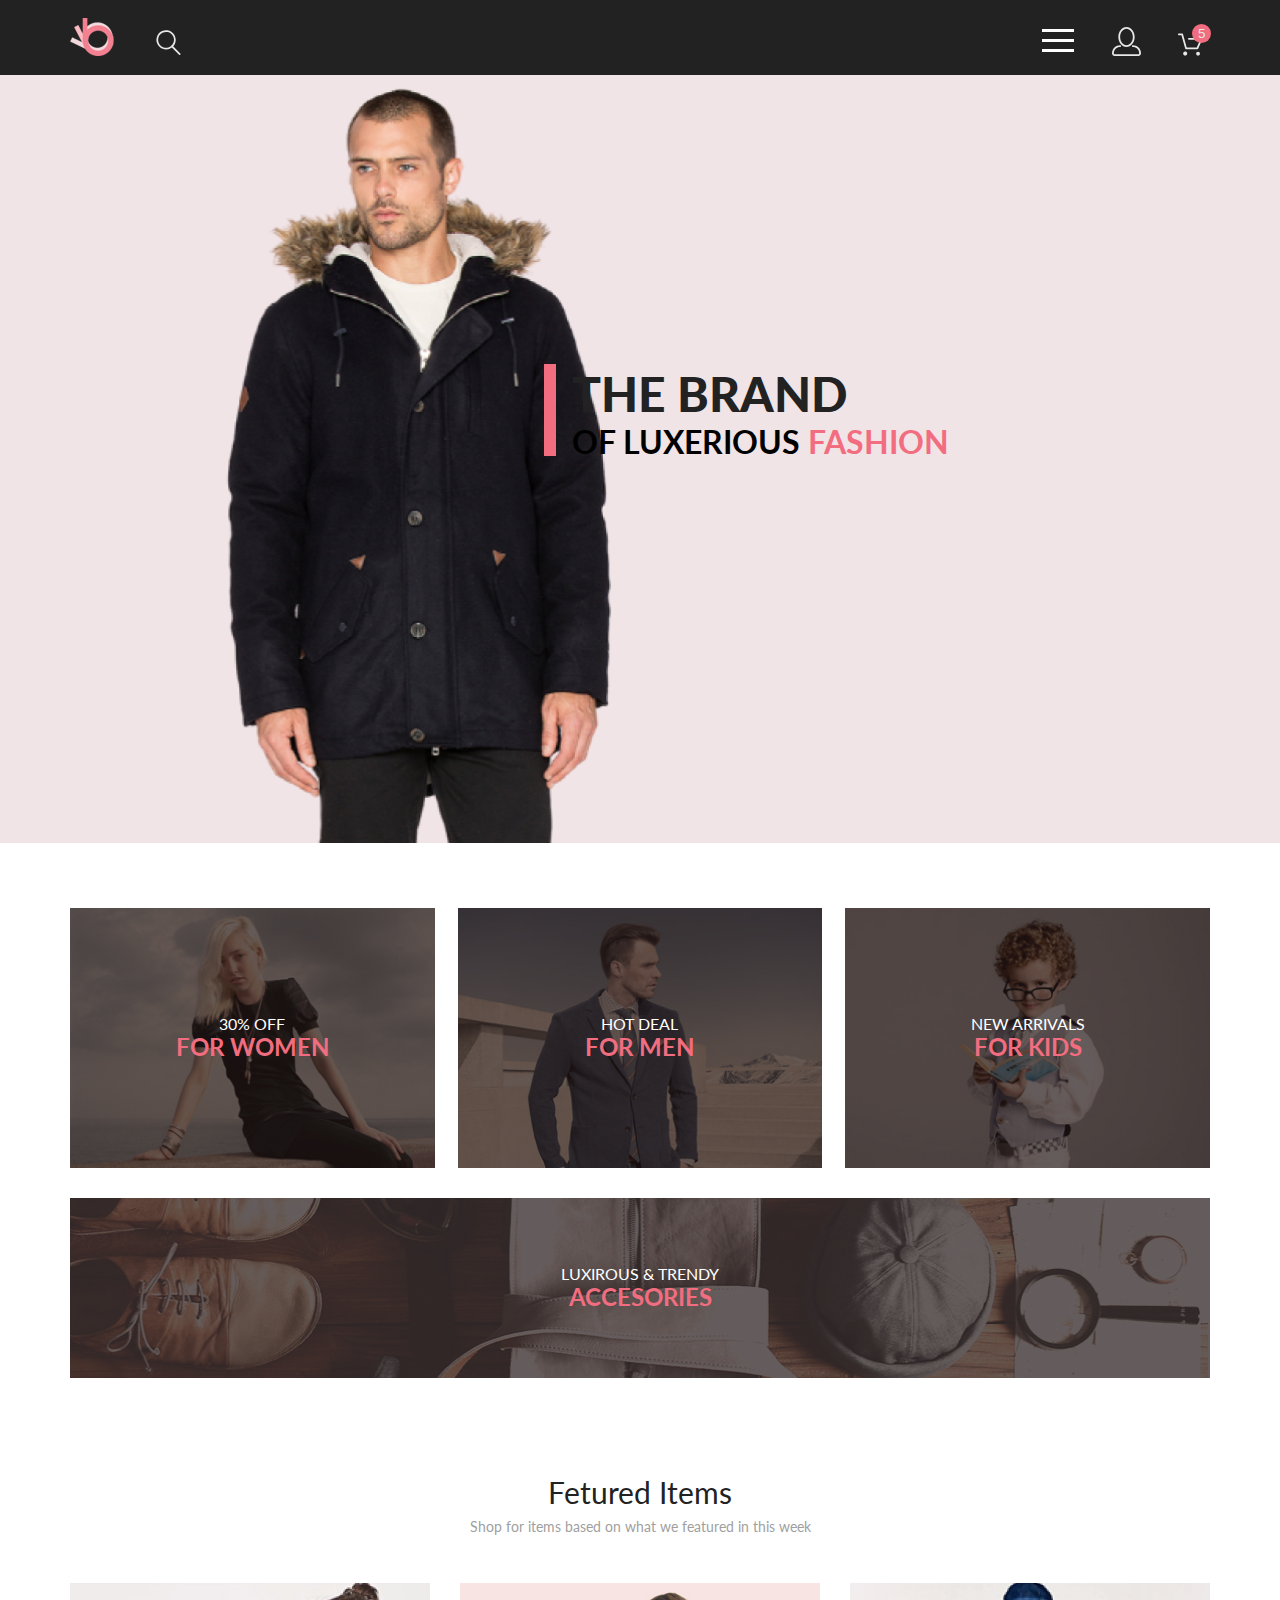
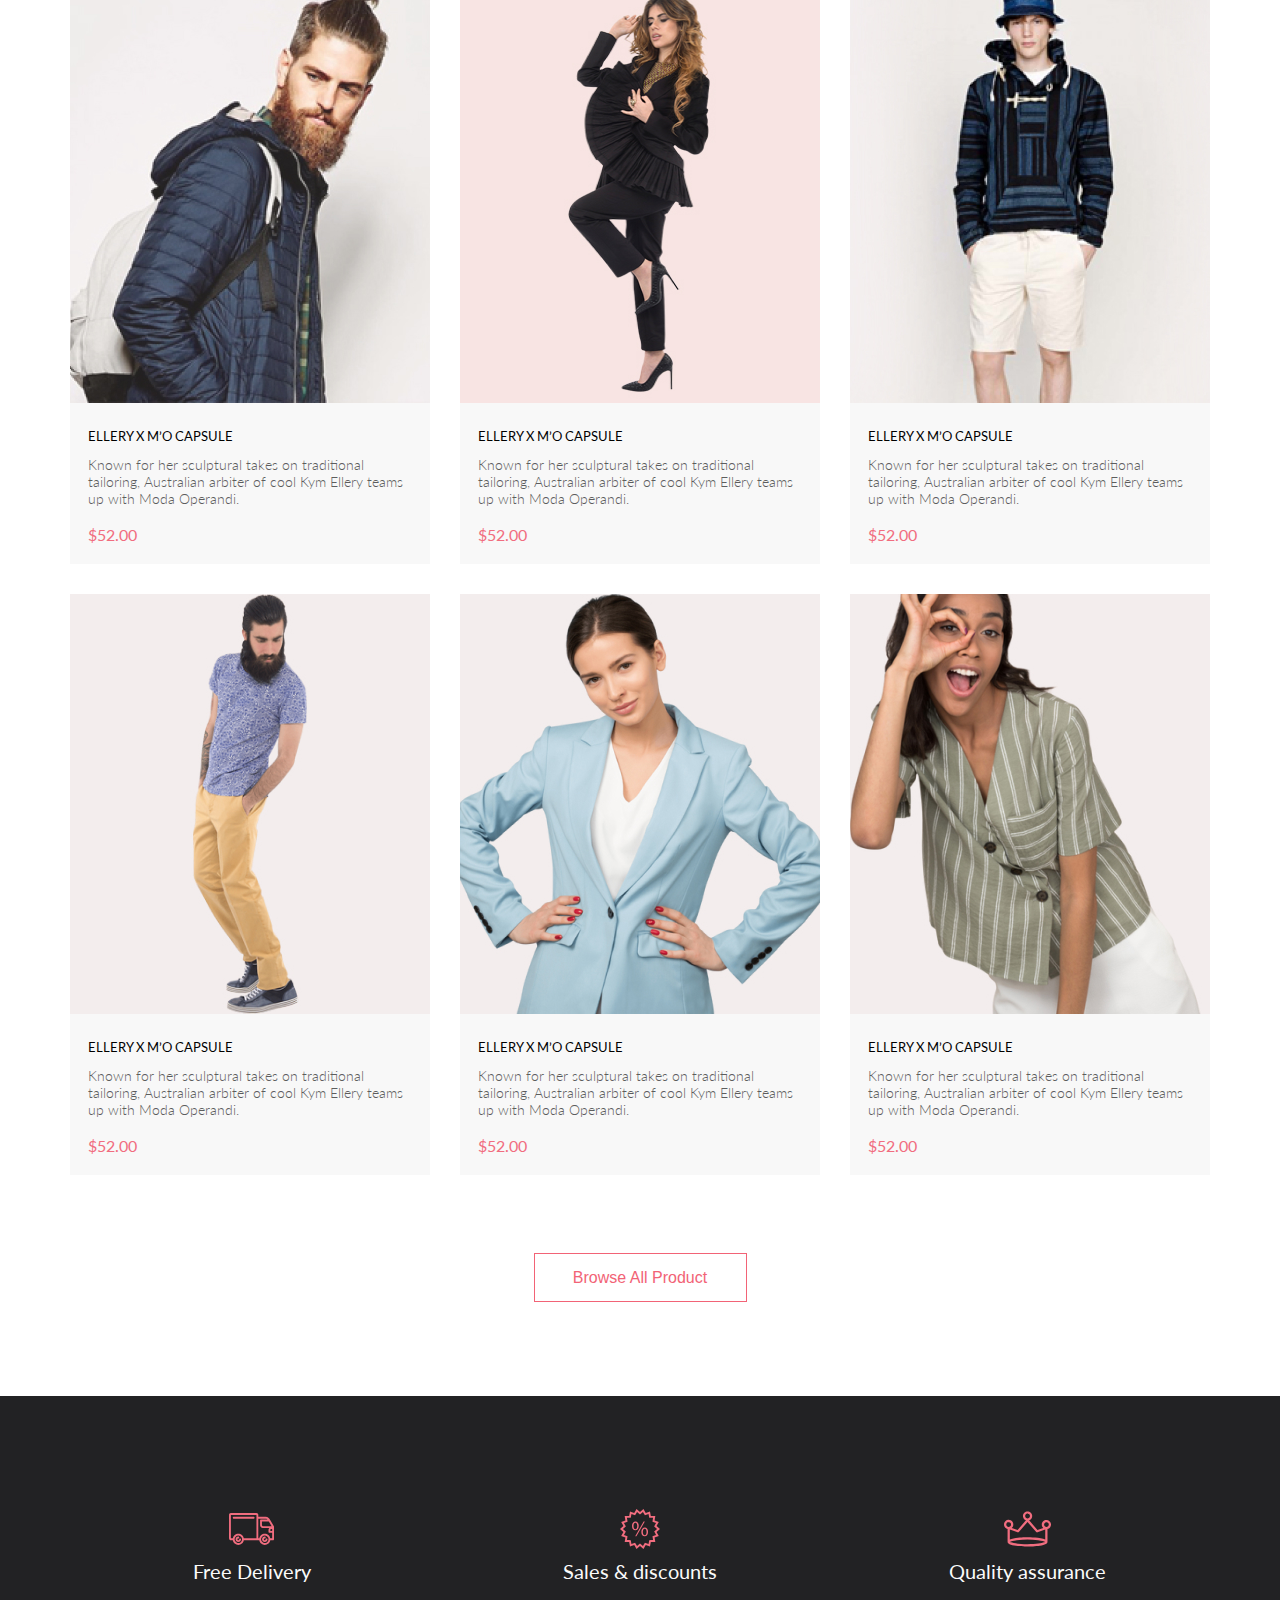
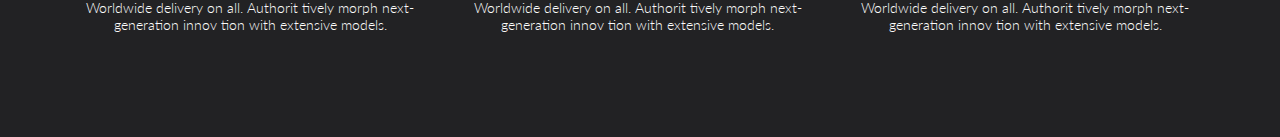
==== commit 86fb1a24: "lesson1 validated & tipografed" ====
--- a/index.html
+++ b/index.html
@@ -4,164 +4,158 @@
     <meta charset="UTF-8">
     <meta http-equiv="X-UA-Compatible" content="IE=edge">
     <meta name="viewport" content="width=device-width, initial-scale=1.0">
-    <link rel="stylesheet" href="style.css">
+    <link rel="stylesheet" href="css/style.css">
     <link href="https://fonts.googleapis.com/css2?family=Lato:ital,wght@0,100;0,300;0,400;0,700;0,900;1,100;1,300;1,400;1,700;1,900&display=swap" rel="stylesheet">
     <title>Document</title>
 </head>
 <body>
-    <div class="container">
-        <header class="page-header">
-            <div class="page-header-wrp">
-                <div class="page-header-btn-wrp">
-                    <a href="index.html" class="page-header-logo"> <img src="img/logo.png" alt="logo" height="38"></a>
-                    <form action="#" class="page-header-search-form">
-                        <input class="page-header-search-btn" id="search-btn" type="search">
-                        <label for="search-btn">
-                            <svg width="27" height="28" viewBox="0 0 27 28" xmlns="http://www.w3.org/2000/svg">
-                             <path d="M19.0596 17.6259C20.6713 15.8658 21.6282 13.6048 21.7698 11.2225C21.9113 8.84018 21.2288 6.48173 19.8369 4.54318C18.445 2.60463 16.4285 1.20404 14.126 0.576619C11.8234 -0.0508009 9.3751 0.13316 7.19217 1.09761C5.00923 2.06205 3.22463 3.74825 2.13804 5.87302C1.05145 7.9978 0.729054 10.4318 1.225 12.7661C1.72094 15.1005 3.00501 17.1932 4.86158 18.6927C6.71814 20.1922 9.03413 21.0072 11.4206 21.0009C13.673 21.004 15.8645 20.27 17.6606 18.9109L25.4086 26.7179C25.4941 26.807 25.5965 26.8781 25.7099 26.927C25.8232 26.9759 25.9452 27.0017 26.0686 27.0029C26.1923 27.0033 26.3148 26.9782 26.4283 26.9292C26.5419 26.8801 26.6441 26.8082 26.7286 26.7179C26.9025 26.537 26.9997 26.2958 26.9997 26.0449C26.9997 25.794 26.9025 25.5528 26.7286 25.3719L19.0596 17.6259ZM2.88662 10.5009C2.89946 8.81563 3.41094 7.17187 4.35659 5.77685C5.30224 4.38183 6.63972 3.29801 8.20044 2.662C9.76115 2.02599 11.4752 1.86627 13.1266 2.20298C14.7779 2.53969 16.2926 3.35775 17.4797 4.55404C18.6668 5.75033 19.4732 7.27129 19.7972 8.92519C20.1212 10.5791 19.9483 12.2919 19.3002 13.8476C18.6522 15.4034 17.5581 16.7325 16.1559 17.6674C14.7536 18.6023 13.1059 19.1011 11.4206 19.1009C9.14916 19.0901 6.97482 18.1784 5.37484 16.566C3.77486 14.9537 2.87998 12.7724 2.88662 10.5009Z" />
-                             </svg>
-                        </label>              
-                    </form>
-                </div>
-    
-                <div class="page-header-btn-wrp">
-                    <button class="menu-btn">
-                        <span></span>
+    <header class="page-header">
+        <div class="page-header-wrp center">
+            <div class="page-header-btn-wrp">
+                <a href="index.html" class="page-header-logo"> <img src="img/logo.png" alt="logo" height="38"></a>
+                <button class="search-btn">
+                    <svg width="27" height="28" viewBox="0 0 27 28" xmlns="http://www.w3.org/2000/svg">
+                        <path d="M19.0596 17.6259C20.6713 15.8658 21.6282 13.6048 21.7698 11.2225C21.9113 8.84018 21.2288 6.48173 19.8369 4.54318C18.445 2.60463 16.4285 1.20404 14.126 0.576619C11.8234 -0.0508009 9.3751 0.13316 7.19217 1.09761C5.00923 2.06205 3.22463 3.74825 2.13804 5.87302C1.05145 7.9978 0.729054 10.4318 1.225 12.7661C1.72094 15.1005 3.00501 17.1932 4.86158 18.6927C6.71814 20.1922 9.03413 21.0072 11.4206 21.0009C13.673 21.004 15.8645 20.27 17.6606 18.9109L25.4086 26.7179C25.4941 26.807 25.5965 26.8781 25.7099 26.927C25.8232 26.9759 25.9452 27.0017 26.0686 27.0029C26.1923 27.0033 26.3148 26.9782 26.4283 26.9292C26.5419 26.8801 26.6441 26.8082 26.7286 26.7179C26.9025 26.537 26.9997 26.2958 26.9997 26.0449C26.9997 25.794 26.9025 25.5528 26.7286 25.3719L19.0596 17.6259ZM2.88662 10.5009C2.89946 8.81563 3.41094 7.17187 4.35659 5.77685C5.30224 4.38183 6.63972 3.29801 8.20044 2.662C9.76115 2.02599 11.4752 1.86627 13.1266 2.20298C14.7779 2.53969 16.2926 3.35775 17.4797 4.55404C18.6668 5.75033 19.4732 7.27129 19.7972 8.92519C20.1212 10.5791 19.9483 12.2919 19.3002 13.8476C18.6522 15.4034 17.5581 16.7325 16.1559 17.6674C14.7536 18.6023 13.1059 19.1011 11.4206 19.1009C9.14916 19.0901 6.97482 18.1784 5.37484 16.566C3.77486 14.9537 2.87998 12.7724 2.88662 10.5009Z" />
+                    </svg>
+                </button>
+            </div>   
+            <div class="page-header-btn-wrp">
+                <button class="menu-btn">
+                    <span></span>
+                </button>
+                <button class="account-btn">
+                    <svg width="29" height="29" viewBox="0 0 29 29" xmlns="http://www.w3.org/2000/svg">
+                        <path d="M14.5 19.937C19 19.937 22.656 15.464 22.656 9.968C22.656 4.472 19 0 14.5 0C13.3631 0.0217413 12.2463 0.303398 11.2351 0.823397C10.2239 1.34339 9.34507 2.08794 8.66602 3C7.12663 4.99573 6.30819 7.45381 6.34399 9.974C6.34399 15.465 10 19.937 14.5 19.937ZM14.5 1.813C18 1.813 20.844 5.472 20.844 9.969C20.844 14.466 17.998 18.125 14.5 18.125C11.002 18.125 8.15603 14.465 8.15503 9.969C8.15403 5.473 11 1.813 14.5 1.813ZM20.844 18.125C20.6036 18.125 20.373 18.2205 20.203 18.3905C20.033 18.5605 19.9375 18.7911 19.9375 19.0315C19.9375 19.2719 20.033 19.5025 20.203 19.6725C20.373 19.8425 20.6036 19.938 20.844 19.938C22.526 19.9399 24.1386 20.6088 25.3279 21.7982C26.5172 22.9875 27.1861 24.6 27.188 26.282C27.1875 26.5221 27.0918 26.7523 26.922 26.9221C26.7522 27.0918 26.5221 27.1875 26.282 27.188H2.71997C2.47985 27.1875 2.24975 27.0918 2.07996 26.9221C1.91016 26.7523 1.81449 26.5221 1.81396 26.282C1.81608 24.6001 2.48517 22.9877 3.67444 21.7985C4.86371 20.6092 6.47608 19.9401 8.15796 19.938C8.39824 19.938 8.62868 19.8425 8.79858 19.6726C8.96849 19.5027 9.06396 19.2723 9.06396 19.032C9.06396 18.7917 8.96849 18.5613 8.79858 18.3914C8.62868 18.2215 8.39824 18.126 8.15796 18.126C5.99541 18.1279 3.92201 18.9875 2.39258 20.5164C0.863144 22.0453 0.00264777 24.1185 0 26.281C0.000794067 27.0019 0.287502 27.693 0.797241 28.2027C1.30698 28.7125 1.99811 28.9992 2.71899 29H26.282C27.0027 28.9989 27.6936 28.7121 28.2031 28.2024C28.7126 27.6927 28.9992 27.0017 29 26.281C28.9974 24.1187 28.1372 22.0457 26.6083 20.5168C25.0793 18.9878 23.0063 18.1276 20.844 18.125Z" />
+                    </svg>
+                </button>
+                <button class="cart-btn">
+                    <svg width="42" height="37" viewBox="0 0 42 37" xmlns="http://www.w3.org/2000/svg">
+                        <path d="M26.2009 37C25.5532 36.9738 24.9415 36.6948 24.4972 36.2227C24.0529 35.7506 23.8114 35.1232 23.8245 34.475C23.8376 33.8269 24.1043 33.2097 24.5673 32.7559C25.0303 32.3022 25.6527 32.048 26.301 32.048C26.9493 32.048 27.5717 32.3022 28.0347 32.7559C28.4977 33.2097 28.7644 33.8269 28.7775 34.475C28.7906 35.1232 28.549 35.7506 28.1047 36.2227C27.6604 36.6948 27.0488 36.9738 26.401 37H26.2009ZM6.75293 34.32C6.75293 33.79 6.91011 33.2718 7.20459 32.8311C7.49907 32.3904 7.91764 32.0469 8.40735 31.844C8.89705 31.6412 9.43594 31.5881 9.95581 31.6915C10.4757 31.7949 10.9532 32.0502 11.328 32.425C11.7028 32.7998 11.9581 33.2773 12.0615 33.7972C12.1649 34.317 12.1118 34.8559 11.9089 35.3456C11.7061 35.8353 11.3626 36.2539 10.9219 36.5483C10.4812 36.8428 9.96304 37 9.43298 37C9.08087 37.0003 8.73212 36.9311 8.40674 36.7966C8.08136 36.662 7.78569 36.4646 7.53662 36.2158C7.28755 35.9669 7.09001 35.6713 6.9552 35.3461C6.82039 35.0208 6.75098 34.6721 6.75098 34.32H6.75293ZM10.553 28.686C10.2935 28.6868 10.0409 28.6024 9.83411 28.4457C9.62727 28.2891 9.47758 28.0689 9.40796 27.819L4.57495 10.364H1.18201C0.868521 10.364 0.567859 10.2395 0.346191 10.0178C0.124523 9.79614 0 9.49549 0 9.18201C0 8.86852 0.124523 8.56787 0.346191 8.3462C0.567859 8.12454 0.868521 8.00001 1.18201 8.00001H5.46301C5.7225 7.99919 5.97504 8.08372 6.18176 8.24057C6.38848 8.39742 6.53784 8.61788 6.60693 8.86801L11.4399 26.323H24.6179L29.001 16.275H14.401C14.2428 16.2796 14.0854 16.2524 13.9379 16.1951C13.7904 16.1377 13.6559 16.0513 13.5424 15.9411C13.4288 15.8308 13.3386 15.6989 13.277 15.5532C13.2154 15.4074 13.1836 15.2508 13.1836 15.0925C13.1836 14.9343 13.2154 14.7776 13.277 14.6319C13.3386 14.4861 13.4288 14.3542 13.5424 14.2439C13.6559 14.1337 13.7904 14.0473 13.9379 13.9899C14.0854 13.9326 14.2428 13.9054 14.401 13.91H30.814C31.0097 13.91 31.2022 13.9587 31.3744 14.0517C31.5465 14.1448 31.6928 14.2793 31.7999 14.443C31.9078 14.6073 31.9734 14.7957 31.9908 14.9914C32.0083 15.1872 31.9771 15.3842 31.9 15.565L26.495 27.977C26.4026 28.1876 26.251 28.3668 26.0585 28.4927C25.866 28.6186 25.641 28.6858 25.411 28.686H10.553Z" />
+                        <!-- <path d="M31.502 19C36.7487 19 41.002 14.7467 41.002 9.5C41.002 4.25329 36.7487 0 31.502 0C26.2552 0 22.002 4.25329 22.002 9.5C22.002 14.7467 26.2552 19 31.502 19Z" fill="#F16D7F"/> -->
+                        <!-- <path d="M30.8146 7.648C31.2626 7.552 31.6746 7.504 32.0506 7.504C32.4986 7.504 32.8946 7.57 33.2386 7.702C33.5826 7.834 33.8686 8.016 34.0966 8.248C34.3286 8.48 34.5026 8.754 34.6186 9.07C34.7386 9.386 34.7986 9.73 34.7986 10.102C34.7986 10.558 34.7186 10.97 34.5586 11.338C34.4026 11.706 34.1846 12.022 33.9046 12.286C33.6286 12.546 33.3026 12.746 32.9266 12.886C32.5506 13.026 32.1446 13.096 31.7086 13.096C31.4566 13.096 31.2146 13.07 30.9826 13.018C30.7506 12.97 30.5326 12.904 30.3286 12.82C30.1286 12.736 29.9426 12.64 29.7706 12.532C29.5986 12.424 29.4466 12.31 29.3146 12.19L29.6446 11.734C29.7166 11.63 29.8106 11.578 29.9266 11.578C30.0066 11.578 30.0966 11.61 30.1966 11.674C30.2966 11.734 30.4186 11.802 30.5626 11.878C30.7066 11.954 30.8746 12.024 31.0666 12.088C31.2626 12.148 31.4946 12.178 31.7626 12.178C32.0626 12.178 32.3326 12.13 32.5726 12.034C32.8126 11.938 33.0186 11.802 33.1906 11.626C33.3626 11.446 33.4946 11.232 33.5866 10.984C33.6786 10.736 33.7246 10.458 33.7246 10.15C33.7246 9.882 33.6846 9.64 33.6046 9.424C33.5286 9.208 33.4106 9.024 33.2506 8.872C33.0946 8.72 32.8986 8.602 32.6626 8.518C32.4266 8.434 32.1506 8.392 31.8346 8.392C31.6186 8.392 31.3926 8.41 31.1566 8.446C30.9246 8.482 30.6866 8.54 30.4426 8.62L29.7706 8.422L30.4606 4.402H34.5346V4.87C34.5346 5.022 34.4866 5.148 34.3906 5.248C34.2986 5.344 34.1386 5.392 33.9106 5.392H31.2106L30.8146 7.648Z" /> -->
+                    </svg>
+                    <span>5</span>
+                </button>
+            </div>
+        </div>          
+    </header>
+
+    <main>
+        <section class="brand container">
+            <div class="brand-title-wrp">
+                <span class="brand-title">the brand</span>
+                <span class="brand-subtitle">
+                    of&nbsp;luxerious
+                    <span>fashion</span>
+                </span>
+            </div>
+        </section>
+
+        <section class="categories center">
+            <div class="categories-item cat-1">
+                <p class="categories-item-subtitle">30% off
+                <span class="categories-item-title">for women</span></p>
+            </div>
+            <div class="categories-item cat-2">
+                <p class="categories-item-subtitle">hot deal
+                <span class="categories-item-title">for men</span></p>
+            </div>
+            <div class="categories-item cat-3">
+                <p class="categories-item-subtitle">new arrivals
+                <span class="categories-item-title">for kids</span></p>
+            </div>
+            <div class="categories-item cat-4">
+                <p class="categories-item-subtitle">luxirous &amp;&nbsp;trendy
+                <span class="categories-item-title">accesories</span></p>
+            </div>
+        </section>
+
+        <section class="products center">
+            <p class="Products-title">Fetured Items</p>
+            <p class="products-subtitle">Shop for items based on&nbsp;what we&nbsp;featured in&nbsp;this week</p>
+            <div class="products-item-wrp">
+                <div class="products-item">
+                    <img class="products-item-photo" src="img/product-img-1.jpg" alt="photo1" height="420">
+                    <div class="products-item-txt-wrp">
+                        <span class="products-item-title">ellery x&nbsp;m&rsquo;o capsule</span>
+                        <p class="products-item-txt">Known for her sculptural takes on&nbsp;traditional tailoring, Australian arbiter of&nbsp;cool Kym Ellery teams up&nbsp;with Moda Operandi.</p>
+                        <span class="products-item-price">$52.00</span>
+                    </div>
+                    <button class="products-item-btn txt">
+                        <svg width="27" height="25" viewBox="0 0 27 25" xmlns="http://www.w3.org/2000/svg">
+                            <path d="M21.876 22.2662C21.921 22.2549 21.9423 22.2339 21.96 22.2129C21.9678 22.2037 21.9756 22.1946 21.9835 22.1855C22.02 22.1438 22.0233 22.0553 22.0224 22.0105C22.0092 21.9044 21.9185 21.8315 21.8412 21.8315C21.8375 21.8315 21.8336 21.8317 21.8312 21.8318C21.7531 21.8372 21.6653 21.9409 21.6719 22.0625C21.6813 22.1793 21.7675 22.2662 21.8392 22.2662H21.876ZM8.21954 22.2599C8.31873 22.2599 8.39935 22.1655 8.39935 22.0496C8.39935 21.9341 8.31873 21.8401 8.21954 21.8401C8.12042 21.8401 8.03973 21.9341 8.03973 22.0496C8.03973 22.1655 8.12042 22.2599 8.21954 22.2599ZM21.9995 24.2662C21.9517 24.2662 21.8878 24.2662 21.8392 24.2662C20.7017 24.2662 19.7567 23.3545 19.6765 22.198C19.5964 20.9929 20.4937 19.9183 21.6953 19.8364C21.7441 19.8331 21.7928 19.8315 21.8412 19.8315C22.9799 19.8315 23.9413 20.7324 24.019 21.8884C24.0505 22.4915 23.8741 23.0612 23.4898 23.5012C23.1055 23.9575 22.5764 24.2177 21.9995 24.2662ZM8.21954 24.2599C7.01532 24.2599 6.03973 23.2709 6.03973 22.0496C6.03973 20.8291 7.01532 19.8401 8.21954 19.8401C9.42371 19.8401 10.3994 20.8291 10.3994 22.0496C10.3994 23.2709 9.42371 24.2599 8.21954 24.2599ZM21.1984 17.3938H9.13306C8.70013 17.3938 8.31586 17.1005 8.20331 16.6775L4.27753 2.24768H1.52173C0.993408 2.24768 0.560547 1.80859 0.560547 1.27039C0.560547 0.733032 0.993408 0.292969 1.52173 0.292969H4.99933C5.43134 0.292969 5.81561 0.586304 5.9281 1.01025L9.85394 15.4391H20.5576L24.1144 7.13379H12.2578C11.7286 7.13379 11.2957 6.69373 11.2957 6.15649C11.2957 5.61914 11.7286 5.17908 12.2578 5.17908H25.5886C25.9091 5.17908 26.2141 5.34192 26.3896 5.61914C26.566 5.89539 26.5984 6.23743 26.4697 6.547L22.0795 16.807C21.9193 17.1653 21.5827 17.3938 21.1984 17.3938Z"/>
+                        </svg>
+                        <span>Add to&nbsp;Cart</span>
                     </button>
-                    <button class="account-btn">
-                        <svg width="29" height="29" viewBox="0 0 29 29" xmlns="http://www.w3.org/2000/svg">
-                            <path d="M14.5 19.937C19 19.937 22.656 15.464 22.656 9.968C22.656 4.472 19 0 14.5 0C13.3631 0.0217413 12.2463 0.303398 11.2351 0.823397C10.2239 1.34339 9.34507 2.08794 8.66602 3C7.12663 4.99573 6.30819 7.45381 6.34399 9.974C6.34399 15.465 10 19.937 14.5 19.937ZM14.5 1.813C18 1.813 20.844 5.472 20.844 9.969C20.844 14.466 17.998 18.125 14.5 18.125C11.002 18.125 8.15603 14.465 8.15503 9.969C8.15403 5.473 11 1.813 14.5 1.813ZM20.844 18.125C20.6036 18.125 20.373 18.2205 20.203 18.3905C20.033 18.5605 19.9375 18.7911 19.9375 19.0315C19.9375 19.2719 20.033 19.5025 20.203 19.6725C20.373 19.8425 20.6036 19.938 20.844 19.938C22.526 19.9399 24.1386 20.6088 25.3279 21.7982C26.5172 22.9875 27.1861 24.6 27.188 26.282C27.1875 26.5221 27.0918 26.7523 26.922 26.9221C26.7522 27.0918 26.5221 27.1875 26.282 27.188H2.71997C2.47985 27.1875 2.24975 27.0918 2.07996 26.9221C1.91016 26.7523 1.81449 26.5221 1.81396 26.282C1.81608 24.6001 2.48517 22.9877 3.67444 21.7985C4.86371 20.6092 6.47608 19.9401 8.15796 19.938C8.39824 19.938 8.62868 19.8425 8.79858 19.6726C8.96849 19.5027 9.06396 19.2723 9.06396 19.032C9.06396 18.7917 8.96849 18.5613 8.79858 18.3914C8.62868 18.2215 8.39824 18.126 8.15796 18.126C5.99541 18.1279 3.92201 18.9875 2.39258 20.5164C0.863144 22.0453 0.00264777 24.1185 0 26.281C0.000794067 27.0019 0.287502 27.693 0.797241 28.2027C1.30698 28.7125 1.99811 28.9992 2.71899 29H26.282C27.0027 28.9989 27.6936 28.7121 28.2031 28.2024C28.7126 27.6927 28.9992 27.0017 29 26.281C28.9974 24.1187 28.1372 22.0457 26.6083 20.5168C25.0793 18.9878 23.0063 18.1276 20.844 18.125Z" />
-                        </svg>
-                    </button>
-                    <button class="cart-btn">
-                        <svg width="42" height="37" viewBox="0 0 42 37" xmlns="http://www.w3.org/2000/svg">
-                            <path d="M26.2009 37C25.5532 36.9738 24.9415 36.6948 24.4972 36.2227C24.0529 35.7506 23.8114 35.1232 23.8245 34.475C23.8376 33.8269 24.1043 33.2097 24.5673 32.7559C25.0303 32.3022 25.6527 32.048 26.301 32.048C26.9493 32.048 27.5717 32.3022 28.0347 32.7559C28.4977 33.2097 28.7644 33.8269 28.7775 34.475C28.7906 35.1232 28.549 35.7506 28.1047 36.2227C27.6604 36.6948 27.0488 36.9738 26.401 37H26.2009ZM6.75293 34.32C6.75293 33.79 6.91011 33.2718 7.20459 32.8311C7.49907 32.3904 7.91764 32.0469 8.40735 31.844C8.89705 31.6412 9.43594 31.5881 9.95581 31.6915C10.4757 31.7949 10.9532 32.0502 11.328 32.425C11.7028 32.7998 11.9581 33.2773 12.0615 33.7972C12.1649 34.317 12.1118 34.8559 11.9089 35.3456C11.7061 35.8353 11.3626 36.2539 10.9219 36.5483C10.4812 36.8428 9.96304 37 9.43298 37C9.08087 37.0003 8.73212 36.9311 8.40674 36.7966C8.08136 36.662 7.78569 36.4646 7.53662 36.2158C7.28755 35.9669 7.09001 35.6713 6.9552 35.3461C6.82039 35.0208 6.75098 34.6721 6.75098 34.32H6.75293ZM10.553 28.686C10.2935 28.6868 10.0409 28.6024 9.83411 28.4457C9.62727 28.2891 9.47758 28.0689 9.40796 27.819L4.57495 10.364H1.18201C0.868521 10.364 0.567859 10.2395 0.346191 10.0178C0.124523 9.79614 0 9.49549 0 9.18201C0 8.86852 0.124523 8.56787 0.346191 8.3462C0.567859 8.12454 0.868521 8.00001 1.18201 8.00001H5.46301C5.7225 7.99919 5.97504 8.08372 6.18176 8.24057C6.38848 8.39742 6.53784 8.61788 6.60693 8.86801L11.4399 26.323H24.6179L29.001 16.275H14.401C14.2428 16.2796 14.0854 16.2524 13.9379 16.1951C13.7904 16.1377 13.6559 16.0513 13.5424 15.9411C13.4288 15.8308 13.3386 15.6989 13.277 15.5532C13.2154 15.4074 13.1836 15.2508 13.1836 15.0925C13.1836 14.9343 13.2154 14.7776 13.277 14.6319C13.3386 14.4861 13.4288 14.3542 13.5424 14.2439C13.6559 14.1337 13.7904 14.0473 13.9379 13.9899C14.0854 13.9326 14.2428 13.9054 14.401 13.91H30.814C31.0097 13.91 31.2022 13.9587 31.3744 14.0517C31.5465 14.1448 31.6928 14.2793 31.7999 14.443C31.9078 14.6073 31.9734 14.7957 31.9908 14.9914C32.0083 15.1872 31.9771 15.3842 31.9 15.565L26.495 27.977C26.4026 28.1876 26.251 28.3668 26.0585 28.4927C25.866 28.6186 25.641 28.6858 25.411 28.686H10.553Z" />
-                            <path d="M31.502 19C36.7487 19 41.002 14.7467 41.002 9.5C41.002 4.25329 36.7487 0 31.502 0C26.2552 0 22.002 4.25329 22.002 9.5C22.002 14.7467 26.2552 19 31.502 19Z" fill="#F16D7F"/>
-                            <path d="M30.8146 7.648C31.2626 7.552 31.6746 7.504 32.0506 7.504C32.4986 7.504 32.8946 7.57 33.2386 7.702C33.5826 7.834 33.8686 8.016 34.0966 8.248C34.3286 8.48 34.5026 8.754 34.6186 9.07C34.7386 9.386 34.7986 9.73 34.7986 10.102C34.7986 10.558 34.7186 10.97 34.5586 11.338C34.4026 11.706 34.1846 12.022 33.9046 12.286C33.6286 12.546 33.3026 12.746 32.9266 12.886C32.5506 13.026 32.1446 13.096 31.7086 13.096C31.4566 13.096 31.2146 13.07 30.9826 13.018C30.7506 12.97 30.5326 12.904 30.3286 12.82C30.1286 12.736 29.9426 12.64 29.7706 12.532C29.5986 12.424 29.4466 12.31 29.3146 12.19L29.6446 11.734C29.7166 11.63 29.8106 11.578 29.9266 11.578C30.0066 11.578 30.0966 11.61 30.1966 11.674C30.2966 11.734 30.4186 11.802 30.5626 11.878C30.7066 11.954 30.8746 12.024 31.0666 12.088C31.2626 12.148 31.4946 12.178 31.7626 12.178C32.0626 12.178 32.3326 12.13 32.5726 12.034C32.8126 11.938 33.0186 11.802 33.1906 11.626C33.3626 11.446 33.4946 11.232 33.5866 10.984C33.6786 10.736 33.7246 10.458 33.7246 10.15C33.7246 9.882 33.6846 9.64 33.6046 9.424C33.5286 9.208 33.4106 9.024 33.2506 8.872C33.0946 8.72 32.8986 8.602 32.6626 8.518C32.4266 8.434 32.1506 8.392 31.8346 8.392C31.6186 8.392 31.3926 8.41 31.1566 8.446C30.9246 8.482 30.6866 8.54 30.4426 8.62L29.7706 8.422L30.4606 4.402H34.5346V4.87C34.5346 5.022 34.4866 5.148 34.3906 5.248C34.2986 5.344 34.1386 5.392 33.9106 5.392H31.2106L30.8146 7.648Z" />
-                        </svg>
-                    </button>
-                </div>
-            </div>          
-        </header>
-        <main>
-            <section class="brand">
-                <div class="brand-wrp">
-                    <div class="brand-title-wrp">
-                        <span class="brand-title">the brand</span>
-                        <span class="brand-subtitle">
-                            of luxerious
-                            <span>fashion</span>
-                        </span>
-                      </div>
-                </div>                
-            </section>
-
-        <section class="categories">
-            <div class="categories-item-1">
-            <p class="categories-item-subtitle">30% off
-            <span class="categories-item-title">for women</span></p>
-            </div>
-            <div class="categories-item-2">
-            <p class="categories-item-subtitle">hot deal
-            <span class="categories-item-title">for men</span></p>
-            </div>
-            <div class="categories-item-3">
-            <p class="categories-item-subtitle">new arrivals
-            <span class="categories-item-title">for kids</span></p>
-            </div>
-            <div class="categories-item-4">
-            <p class="categories-item-subtitle">luxirous &amp;&nbsp;trendy
-            <span class="categories-item-title">accesories</span></p>
-            </div>
-        </section>
-
-        <section class="products">
-            <!-- вместо div для карточки товара можно использовать ссылку -->
-            <p class="Products-title">Fetured Items</p>
-            <p class="products-subtitle">Shop for items based on what we featured in this week</p>
-            <div class="products-item-wrp">
-                <div class="products-item">
-                    <img class="products-item-photo" src="img/product-img-1.jpg" alt="photo1" height="">
-                    <div class="products-item-txt-wrp">
-                        <span class="products-item-title">ellery x m'o capsule</span>
-                        <p class="products-item-txt">Known for her sculptural takes on traditional tailoring, Australian arbiter of cool Kym Ellery teams up with Moda Operandi.</p>
-                        <span class="products-item-price">$52.00</span>
-                    </div>
-                    <button class="products-item-btn txt">
-                        <svg width="27" height="25" viewBox="0 0 27 25" xmlns="http://www.w3.org/2000/svg">
-                          <path d="M21.876 22.2662C21.921 22.2549 21.9423 22.2339 21.96 22.2129C21.9678 22.2037 21.9756 22.1946 21.9835 22.1855C22.02 22.1438 22.0233 22.0553 22.0224 22.0105C22.0092 21.9044 21.9185 21.8315 21.8412 21.8315C21.8375 21.8315 21.8336 21.8317 21.8312 21.8318C21.7531 21.8372 21.6653 21.9409 21.6719 22.0625C21.6813 22.1793 21.7675 22.2662 21.8392 22.2662H21.876ZM8.21954 22.2599C8.31873 22.2599 8.39935 22.1655 8.39935 22.0496C8.39935 21.9341 8.31873 21.8401 8.21954 21.8401C8.12042 21.8401 8.03973 21.9341 8.03973 22.0496C8.03973 22.1655 8.12042 22.2599 8.21954 22.2599ZM21.9995 24.2662C21.9517 24.2662 21.8878 24.2662 21.8392 24.2662C20.7017 24.2662 19.7567 23.3545 19.6765 22.198C19.5964 20.9929 20.4937 19.9183 21.6953 19.8364C21.7441 19.8331 21.7928 19.8315 21.8412 19.8315C22.9799 19.8315 23.9413 20.7324 24.019 21.8884C24.0505 22.4915 23.8741 23.0612 23.4898 23.5012C23.1055 23.9575 22.5764 24.2177 21.9995 24.2662ZM8.21954 24.2599C7.01532 24.2599 6.03973 23.2709 6.03973 22.0496C6.03973 20.8291 7.01532 19.8401 8.21954 19.8401C9.42371 19.8401 10.3994 20.8291 10.3994 22.0496C10.3994 23.2709 9.42371 24.2599 8.21954 24.2599ZM21.1984 17.3938H9.13306C8.70013 17.3938 8.31586 17.1005 8.20331 16.6775L4.27753 2.24768H1.52173C0.993408 2.24768 0.560547 1.80859 0.560547 1.27039C0.560547 0.733032 0.993408 0.292969 1.52173 0.292969H4.99933C5.43134 0.292969 5.81561 0.586304 5.9281 1.01025L9.85394 15.4391H20.5576L24.1144 7.13379H12.2578C11.7286 7.13379 11.2957 6.69373 11.2957 6.15649C11.2957 5.61914 11.7286 5.17908 12.2578 5.17908H25.5886C25.9091 5.17908 26.2141 5.34192 26.3896 5.61914C26.566 5.89539 26.5984 6.23743 26.4697 6.547L22.0795 16.807C21.9193 17.1653 21.5827 17.3938 21.1984 17.3938Z"/>
-                        </svg>
-                        <span>Add to Cart</span>
-                    </button>
-                </div>
-                <div class="products-item">
-                    <img class="products-item-photo" src="img/product-img-2.jpg" alt="photo2" height="">
-                    <div class="products-item-txt-wrp">
-                        <span class="products-item-title">ellery x m'o capsule</span>
-                        <p class="products-item-txt">Known for her sculptural takes on traditional tailoring, Australian arbiter of cool Kym Ellery teams up with Moda Operandi.</p>
-                        <span class="products-item-price">$52.00</span>
-                    </div>
-                    <button class="products-item-btn txt">
-                        <svg width="27" height="25" viewBox="0 0 27 25" xmlns="http://www.w3.org/2000/svg">
-                          <path d="M21.876 22.2662C21.921 22.2549 21.9423 22.2339 21.96 22.2129C21.9678 22.2037 21.9756 22.1946 21.9835 22.1855C22.02 22.1438 22.0233 22.0553 22.0224 22.0105C22.0092 21.9044 21.9185 21.8315 21.8412 21.8315C21.8375 21.8315 21.8336 21.8317 21.8312 21.8318C21.7531 21.8372 21.6653 21.9409 21.6719 22.0625C21.6813 22.1793 21.7675 22.2662 21.8392 22.2662H21.876ZM8.21954 22.2599C8.31873 22.2599 8.39935 22.1655 8.39935 22.0496C8.39935 21.9341 8.31873 21.8401 8.21954 21.8401C8.12042 21.8401 8.03973 21.9341 8.03973 22.0496C8.03973 22.1655 8.12042 22.2599 8.21954 22.2599ZM21.9995 24.2662C21.9517 24.2662 21.8878 24.2662 21.8392 24.2662C20.7017 24.2662 19.7567 23.3545 19.6765 22.198C19.5964 20.9929 20.4937 19.9183 21.6953 19.8364C21.7441 19.8331 21.7928 19.8315 21.8412 19.8315C22.9799 19.8315 23.9413 20.7324 24.019 21.8884C24.0505 22.4915 23.8741 23.0612 23.4898 23.5012C23.1055 23.9575 22.5764 24.2177 21.9995 24.2662ZM8.21954 24.2599C7.01532 24.2599 6.03973 23.2709 6.03973 22.0496C6.03973 20.8291 7.01532 19.8401 8.21954 19.8401C9.42371 19.8401 10.3994 20.8291 10.3994 22.0496C10.3994 23.2709 9.42371 24.2599 8.21954 24.2599ZM21.1984 17.3938H9.13306C8.70013 17.3938 8.31586 17.1005 8.20331 16.6775L4.27753 2.24768H1.52173C0.993408 2.24768 0.560547 1.80859 0.560547 1.27039C0.560547 0.733032 0.993408 0.292969 1.52173 0.292969H4.99933C5.43134 0.292969 5.81561 0.586304 5.9281 1.01025L9.85394 15.4391H20.5576L24.1144 7.13379H12.2578C11.7286 7.13379 11.2957 6.69373 11.2957 6.15649C11.2957 5.61914 11.7286 5.17908 12.2578 5.17908H25.5886C25.9091 5.17908 26.2141 5.34192 26.3896 5.61914C26.566 5.89539 26.5984 6.23743 26.4697 6.547L22.0795 16.807C21.9193 17.1653 21.5827 17.3938 21.1984 17.3938Z"/>
-                        </svg>
-                        <span>Add to Cart</span>
+                </div>
+                <div class="products-item">
+                    <img class="products-item-photo" src="img/product-img-2.jpg" alt="photo2" height="420">
+                    <div class="products-item-txt-wrp">
+                        <span class="products-item-title">ellery x&nbsp;m&rsquo;o capsule</span>
+                        <p class="products-item-txt">Known for her sculptural takes on&nbsp;traditional tailoring, Australian arbiter of&nbsp;cool Kym Ellery teams up&nbsp;with Moda Operandi.</p>
+                        <span class="products-item-price">$52.00</span>
+                    </div>
+                    <button class="products-item-btn txt">
+                        <svg width="27" height="25" viewBox="0 0 27 25" xmlns="http://www.w3.org/2000/svg">
+                            <path d="M21.876 22.2662C21.921 22.2549 21.9423 22.2339 21.96 22.2129C21.9678 22.2037 21.9756 22.1946 21.9835 22.1855C22.02 22.1438 22.0233 22.0553 22.0224 22.0105C22.0092 21.9044 21.9185 21.8315 21.8412 21.8315C21.8375 21.8315 21.8336 21.8317 21.8312 21.8318C21.7531 21.8372 21.6653 21.9409 21.6719 22.0625C21.6813 22.1793 21.7675 22.2662 21.8392 22.2662H21.876ZM8.21954 22.2599C8.31873 22.2599 8.39935 22.1655 8.39935 22.0496C8.39935 21.9341 8.31873 21.8401 8.21954 21.8401C8.12042 21.8401 8.03973 21.9341 8.03973 22.0496C8.03973 22.1655 8.12042 22.2599 8.21954 22.2599ZM21.9995 24.2662C21.9517 24.2662 21.8878 24.2662 21.8392 24.2662C20.7017 24.2662 19.7567 23.3545 19.6765 22.198C19.5964 20.9929 20.4937 19.9183 21.6953 19.8364C21.7441 19.8331 21.7928 19.8315 21.8412 19.8315C22.9799 19.8315 23.9413 20.7324 24.019 21.8884C24.0505 22.4915 23.8741 23.0612 23.4898 23.5012C23.1055 23.9575 22.5764 24.2177 21.9995 24.2662ZM8.21954 24.2599C7.01532 24.2599 6.03973 23.2709 6.03973 22.0496C6.03973 20.8291 7.01532 19.8401 8.21954 19.8401C9.42371 19.8401 10.3994 20.8291 10.3994 22.0496C10.3994 23.2709 9.42371 24.2599 8.21954 24.2599ZM21.1984 17.3938H9.13306C8.70013 17.3938 8.31586 17.1005 8.20331 16.6775L4.27753 2.24768H1.52173C0.993408 2.24768 0.560547 1.80859 0.560547 1.27039C0.560547 0.733032 0.993408 0.292969 1.52173 0.292969H4.99933C5.43134 0.292969 5.81561 0.586304 5.9281 1.01025L9.85394 15.4391H20.5576L24.1144 7.13379H12.2578C11.7286 7.13379 11.2957 6.69373 11.2957 6.15649C11.2957 5.61914 11.7286 5.17908 12.2578 5.17908H25.5886C25.9091 5.17908 26.2141 5.34192 26.3896 5.61914C26.566 5.89539 26.5984 6.23743 26.4697 6.547L22.0795 16.807C21.9193 17.1653 21.5827 17.3938 21.1984 17.3938Z"/>
+                        </svg>
+                        <span>Add to&nbsp;Cart</span>
                     </button>                   
                 </div>
                 <div class="products-item">
-                    <img class="products-item-photo" src="img/product-img-3.jpg" alt="photo3" height="">
-                    <div class="products-item-txt-wrp">
-                        <span class="products-item-title">ellery x m'o capsule</span>
-                        <p class="products-item-txt">Known for her sculptural takes on traditional tailoring, Australian arbiter of cool Kym Ellery teams up with Moda Operandi.</p>
-                        <span class="products-item-price">$52.00</span>
-                    </div>
-                    <button class="products-item-btn txt">
-                        <svg width="27" height="25" viewBox="0 0 27 25" xmlns="http://www.w3.org/2000/svg">
-                          <path d="M21.876 22.2662C21.921 22.2549 21.9423 22.2339 21.96 22.2129C21.9678 22.2037 21.9756 22.1946 21.9835 22.1855C22.02 22.1438 22.0233 22.0553 22.0224 22.0105C22.0092 21.9044 21.9185 21.8315 21.8412 21.8315C21.8375 21.8315 21.8336 21.8317 21.8312 21.8318C21.7531 21.8372 21.6653 21.9409 21.6719 22.0625C21.6813 22.1793 21.7675 22.2662 21.8392 22.2662H21.876ZM8.21954 22.2599C8.31873 22.2599 8.39935 22.1655 8.39935 22.0496C8.39935 21.9341 8.31873 21.8401 8.21954 21.8401C8.12042 21.8401 8.03973 21.9341 8.03973 22.0496C8.03973 22.1655 8.12042 22.2599 8.21954 22.2599ZM21.9995 24.2662C21.9517 24.2662 21.8878 24.2662 21.8392 24.2662C20.7017 24.2662 19.7567 23.3545 19.6765 22.198C19.5964 20.9929 20.4937 19.9183 21.6953 19.8364C21.7441 19.8331 21.7928 19.8315 21.8412 19.8315C22.9799 19.8315 23.9413 20.7324 24.019 21.8884C24.0505 22.4915 23.8741 23.0612 23.4898 23.5012C23.1055 23.9575 22.5764 24.2177 21.9995 24.2662ZM8.21954 24.2599C7.01532 24.2599 6.03973 23.2709 6.03973 22.0496C6.03973 20.8291 7.01532 19.8401 8.21954 19.8401C9.42371 19.8401 10.3994 20.8291 10.3994 22.0496C10.3994 23.2709 9.42371 24.2599 8.21954 24.2599ZM21.1984 17.3938H9.13306C8.70013 17.3938 8.31586 17.1005 8.20331 16.6775L4.27753 2.24768H1.52173C0.993408 2.24768 0.560547 1.80859 0.560547 1.27039C0.560547 0.733032 0.993408 0.292969 1.52173 0.292969H4.99933C5.43134 0.292969 5.81561 0.586304 5.9281 1.01025L9.85394 15.4391H20.5576L24.1144 7.13379H12.2578C11.7286 7.13379 11.2957 6.69373 11.2957 6.15649C11.2957 5.61914 11.7286 5.17908 12.2578 5.17908H25.5886C25.9091 5.17908 26.2141 5.34192 26.3896 5.61914C26.566 5.89539 26.5984 6.23743 26.4697 6.547L22.0795 16.807C21.9193 17.1653 21.5827 17.3938 21.1984 17.3938Z"/>
-                        </svg>
-                        <span>Add to Cart</span>
+                    <img class="products-item-photo" src="img/product-img-3.jpg" alt="photo3" height="420">
+                    <div class="products-item-txt-wrp">
+                        <span class="products-item-title">ellery x&nbsp;m&rsquo;o capsule</span>
+                        <p class="products-item-txt">Known for her sculptural takes on&nbsp;traditional tailoring, Australian arbiter of&nbsp;cool Kym Ellery teams up&nbsp;with Moda Operandi.</p>
+                        <span class="products-item-price">$52.00</span>
+                    </div>
+                    <button class="products-item-btn txt">
+                        <svg width="27" height="25" viewBox="0 0 27 25" xmlns="http://www.w3.org/2000/svg">
+                            <path d="M21.876 22.2662C21.921 22.2549 21.9423 22.2339 21.96 22.2129C21.9678 22.2037 21.9756 22.1946 21.9835 22.1855C22.02 22.1438 22.0233 22.0553 22.0224 22.0105C22.0092 21.9044 21.9185 21.8315 21.8412 21.8315C21.8375 21.8315 21.8336 21.8317 21.8312 21.8318C21.7531 21.8372 21.6653 21.9409 21.6719 22.0625C21.6813 22.1793 21.7675 22.2662 21.8392 22.2662H21.876ZM8.21954 22.2599C8.31873 22.2599 8.39935 22.1655 8.39935 22.0496C8.39935 21.9341 8.31873 21.8401 8.21954 21.8401C8.12042 21.8401 8.03973 21.9341 8.03973 22.0496C8.03973 22.1655 8.12042 22.2599 8.21954 22.2599ZM21.9995 24.2662C21.9517 24.2662 21.8878 24.2662 21.8392 24.2662C20.7017 24.2662 19.7567 23.3545 19.6765 22.198C19.5964 20.9929 20.4937 19.9183 21.6953 19.8364C21.7441 19.8331 21.7928 19.8315 21.8412 19.8315C22.9799 19.8315 23.9413 20.7324 24.019 21.8884C24.0505 22.4915 23.8741 23.0612 23.4898 23.5012C23.1055 23.9575 22.5764 24.2177 21.9995 24.2662ZM8.21954 24.2599C7.01532 24.2599 6.03973 23.2709 6.03973 22.0496C6.03973 20.8291 7.01532 19.8401 8.21954 19.8401C9.42371 19.8401 10.3994 20.8291 10.3994 22.0496C10.3994 23.2709 9.42371 24.2599 8.21954 24.2599ZM21.1984 17.3938H9.13306C8.70013 17.3938 8.31586 17.1005 8.20331 16.6775L4.27753 2.24768H1.52173C0.993408 2.24768 0.560547 1.80859 0.560547 1.27039C0.560547 0.733032 0.993408 0.292969 1.52173 0.292969H4.99933C5.43134 0.292969 5.81561 0.586304 5.9281 1.01025L9.85394 15.4391H20.5576L24.1144 7.13379H12.2578C11.7286 7.13379 11.2957 6.69373 11.2957 6.15649C11.2957 5.61914 11.7286 5.17908 12.2578 5.17908H25.5886C25.9091 5.17908 26.2141 5.34192 26.3896 5.61914C26.566 5.89539 26.5984 6.23743 26.4697 6.547L22.0795 16.807C21.9193 17.1653 21.5827 17.3938 21.1984 17.3938Z"/>
+                        </svg>
+                        <span>Add to&nbsp;Cart</span>
                     </button>                 
                 </div>
                 <div class="products-item">
-                    <img class="products-item-photo" src="img/product-img-4.jpg" alt="photo4" height="">
-                    <div class="products-item-txt-wrp">
-                        <span class="products-item-title">ellery x m'o capsule</span>
-                        <p class="products-item-txt">Known for her sculptural takes on traditional tailoring, Australian arbiter of cool Kym Ellery teams up with Moda Operandi.</p>
-                        <span class="products-item-price">$52.00</span>
-                    </div>
-                    <button class="products-item-btn txt">
-                        <svg width="27" height="25" viewBox="0 0 27 25" xmlns="http://www.w3.org/2000/svg">
-                          <path d="M21.876 22.2662C21.921 22.2549 21.9423 22.2339 21.96 22.2129C21.9678 22.2037 21.9756 22.1946 21.9835 22.1855C22.02 22.1438 22.0233 22.0553 22.0224 22.0105C22.0092 21.9044 21.9185 21.8315 21.8412 21.8315C21.8375 21.8315 21.8336 21.8317 21.8312 21.8318C21.7531 21.8372 21.6653 21.9409 21.6719 22.0625C21.6813 22.1793 21.7675 22.2662 21.8392 22.2662H21.876ZM8.21954 22.2599C8.31873 22.2599 8.39935 22.1655 8.39935 22.0496C8.39935 21.9341 8.31873 21.8401 8.21954 21.8401C8.12042 21.8401 8.03973 21.9341 8.03973 22.0496C8.03973 22.1655 8.12042 22.2599 8.21954 22.2599ZM21.9995 24.2662C21.9517 24.2662 21.8878 24.2662 21.8392 24.2662C20.7017 24.2662 19.7567 23.3545 19.6765 22.198C19.5964 20.9929 20.4937 19.9183 21.6953 19.8364C21.7441 19.8331 21.7928 19.8315 21.8412 19.8315C22.9799 19.8315 23.9413 20.7324 24.019 21.8884C24.0505 22.4915 23.8741 23.0612 23.4898 23.5012C23.1055 23.9575 22.5764 24.2177 21.9995 24.2662ZM8.21954 24.2599C7.01532 24.2599 6.03973 23.2709 6.03973 22.0496C6.03973 20.8291 7.01532 19.8401 8.21954 19.8401C9.42371 19.8401 10.3994 20.8291 10.3994 22.0496C10.3994 23.2709 9.42371 24.2599 8.21954 24.2599ZM21.1984 17.3938H9.13306C8.70013 17.3938 8.31586 17.1005 8.20331 16.6775L4.27753 2.24768H1.52173C0.993408 2.24768 0.560547 1.80859 0.560547 1.27039C0.560547 0.733032 0.993408 0.292969 1.52173 0.292969H4.99933C5.43134 0.292969 5.81561 0.586304 5.9281 1.01025L9.85394 15.4391H20.5576L24.1144 7.13379H12.2578C11.7286 7.13379 11.2957 6.69373 11.2957 6.15649C11.2957 5.61914 11.7286 5.17908 12.2578 5.17908H25.5886C25.9091 5.17908 26.2141 5.34192 26.3896 5.61914C26.566 5.89539 26.5984 6.23743 26.4697 6.547L22.0795 16.807C21.9193 17.1653 21.5827 17.3938 21.1984 17.3938Z"/>
-                        </svg>
-                        <span>Add to Cart</span>
+                    <img class="products-item-photo" src="img/product-img-4.jpg" alt="photo4" height="420">
+                    <div class="products-item-txt-wrp">
+                        <span class="products-item-title">ellery x&nbsp;m&rsquo;o capsule</span>
+                        <p class="products-item-txt">Known for her sculptural takes on&nbsp;traditional tailoring, Australian arbiter of&nbsp;cool Kym Ellery teams up&nbsp;with Moda Operandi.</p>
+                        <span class="products-item-price">$52.00</span>
+                    </div>
+                    <button class="products-item-btn txt">
+                        <svg width="27" height="25" viewBox="0 0 27 25" xmlns="http://www.w3.org/2000/svg">
+                            <path d="M21.876 22.2662C21.921 22.2549 21.9423 22.2339 21.96 22.2129C21.9678 22.2037 21.9756 22.1946 21.9835 22.1855C22.02 22.1438 22.0233 22.0553 22.0224 22.0105C22.0092 21.9044 21.9185 21.8315 21.8412 21.8315C21.8375 21.8315 21.8336 21.8317 21.8312 21.8318C21.7531 21.8372 21.6653 21.9409 21.6719 22.0625C21.6813 22.1793 21.7675 22.2662 21.8392 22.2662H21.876ZM8.21954 22.2599C8.31873 22.2599 8.39935 22.1655 8.39935 22.0496C8.39935 21.9341 8.31873 21.8401 8.21954 21.8401C8.12042 21.8401 8.03973 21.9341 8.03973 22.0496C8.03973 22.1655 8.12042 22.2599 8.21954 22.2599ZM21.9995 24.2662C21.9517 24.2662 21.8878 24.2662 21.8392 24.2662C20.7017 24.2662 19.7567 23.3545 19.6765 22.198C19.5964 20.9929 20.4937 19.9183 21.6953 19.8364C21.7441 19.8331 21.7928 19.8315 21.8412 19.8315C22.9799 19.8315 23.9413 20.7324 24.019 21.8884C24.0505 22.4915 23.8741 23.0612 23.4898 23.5012C23.1055 23.9575 22.5764 24.2177 21.9995 24.2662ZM8.21954 24.2599C7.01532 24.2599 6.03973 23.2709 6.03973 22.0496C6.03973 20.8291 7.01532 19.8401 8.21954 19.8401C9.42371 19.8401 10.3994 20.8291 10.3994 22.0496C10.3994 23.2709 9.42371 24.2599 8.21954 24.2599ZM21.1984 17.3938H9.13306C8.70013 17.3938 8.31586 17.1005 8.20331 16.6775L4.27753 2.24768H1.52173C0.993408 2.24768 0.560547 1.80859 0.560547 1.27039C0.560547 0.733032 0.993408 0.292969 1.52173 0.292969H4.99933C5.43134 0.292969 5.81561 0.586304 5.9281 1.01025L9.85394 15.4391H20.5576L24.1144 7.13379H12.2578C11.7286 7.13379 11.2957 6.69373 11.2957 6.15649C11.2957 5.61914 11.7286 5.17908 12.2578 5.17908H25.5886C25.9091 5.17908 26.2141 5.34192 26.3896 5.61914C26.566 5.89539 26.5984 6.23743 26.4697 6.547L22.0795 16.807C21.9193 17.1653 21.5827 17.3938 21.1984 17.3938Z"/>
+                        </svg>
+                        <span>Add to&nbsp;Cart</span>
                     </button>              
                 </div>
                 <div class="products-item">
-                    <img class="products-item-photo" src="img/product-img-5.jpg" alt="photo5" height="">
-                    <div class="products-item-txt-wrp">
-                        <span class="products-item-title">ellery x m'o capsule</span>
-                        <p class="products-item-txt">Known for her sculptural takes on traditional tailoring, Australian arbiter of cool Kym Ellery teams up with Moda Operandi.</p>
-                        <span class="products-item-price">$52.00</span>
-                    </div>
-                    <button class="products-item-btn txt">
-                        <svg width="27" height="25" viewBox="0 0 27 25" xmlns="http://www.w3.org/2000/svg">
-                          <path d="M21.876 22.2662C21.921 22.2549 21.9423 22.2339 21.96 22.2129C21.9678 22.2037 21.9756 22.1946 21.9835 22.1855C22.02 22.1438 22.0233 22.0553 22.0224 22.0105C22.0092 21.9044 21.9185 21.8315 21.8412 21.8315C21.8375 21.8315 21.8336 21.8317 21.8312 21.8318C21.7531 21.8372 21.6653 21.9409 21.6719 22.0625C21.6813 22.1793 21.7675 22.2662 21.8392 22.2662H21.876ZM8.21954 22.2599C8.31873 22.2599 8.39935 22.1655 8.39935 22.0496C8.39935 21.9341 8.31873 21.8401 8.21954 21.8401C8.12042 21.8401 8.03973 21.9341 8.03973 22.0496C8.03973 22.1655 8.12042 22.2599 8.21954 22.2599ZM21.9995 24.2662C21.9517 24.2662 21.8878 24.2662 21.8392 24.2662C20.7017 24.2662 19.7567 23.3545 19.6765 22.198C19.5964 20.9929 20.4937 19.9183 21.6953 19.8364C21.7441 19.8331 21.7928 19.8315 21.8412 19.8315C22.9799 19.8315 23.9413 20.7324 24.019 21.8884C24.0505 22.4915 23.8741 23.0612 23.4898 23.5012C23.1055 23.9575 22.5764 24.2177 21.9995 24.2662ZM8.21954 24.2599C7.01532 24.2599 6.03973 23.2709 6.03973 22.0496C6.03973 20.8291 7.01532 19.8401 8.21954 19.8401C9.42371 19.8401 10.3994 20.8291 10.3994 22.0496C10.3994 23.2709 9.42371 24.2599 8.21954 24.2599ZM21.1984 17.3938H9.13306C8.70013 17.3938 8.31586 17.1005 8.20331 16.6775L4.27753 2.24768H1.52173C0.993408 2.24768 0.560547 1.80859 0.560547 1.27039C0.560547 0.733032 0.993408 0.292969 1.52173 0.292969H4.99933C5.43134 0.292969 5.81561 0.586304 5.9281 1.01025L9.85394 15.4391H20.5576L24.1144 7.13379H12.2578C11.7286 7.13379 11.2957 6.69373 11.2957 6.15649C11.2957 5.61914 11.7286 5.17908 12.2578 5.17908H25.5886C25.9091 5.17908 26.2141 5.34192 26.3896 5.61914C26.566 5.89539 26.5984 6.23743 26.4697 6.547L22.0795 16.807C21.9193 17.1653 21.5827 17.3938 21.1984 17.3938Z"/>
-                        </svg>
-                        <span>Add to Cart</span>
+                    <img class="products-item-photo" src="img/product-img-5.jpg" alt="photo5" height="420">
+                    <div class="products-item-txt-wrp">
+                        <span class="products-item-title">ellery x&nbsp;m&rsquo;o capsule</span>
+                        <p class="products-item-txt">Known for her sculptural takes on&nbsp;traditional tailoring, Australian arbiter of&nbsp;cool Kym Ellery teams up&nbsp;with Moda Operandi.</p>
+                        <span class="products-item-price">$52.00</span>
+                    </div>
+                    <button class="products-item-btn txt">
+                        <svg width="27" height="25" viewBox="0 0 27 25" xmlns="http://www.w3.org/2000/svg">
+                            <path d="M21.876 22.2662C21.921 22.2549 21.9423 22.2339 21.96 22.2129C21.9678 22.2037 21.9756 22.1946 21.9835 22.1855C22.02 22.1438 22.0233 22.0553 22.0224 22.0105C22.0092 21.9044 21.9185 21.8315 21.8412 21.8315C21.8375 21.8315 21.8336 21.8317 21.8312 21.8318C21.7531 21.8372 21.6653 21.9409 21.6719 22.0625C21.6813 22.1793 21.7675 22.2662 21.8392 22.2662H21.876ZM8.21954 22.2599C8.31873 22.2599 8.39935 22.1655 8.39935 22.0496C8.39935 21.9341 8.31873 21.8401 8.21954 21.8401C8.12042 21.8401 8.03973 21.9341 8.03973 22.0496C8.03973 22.1655 8.12042 22.2599 8.21954 22.2599ZM21.9995 24.2662C21.9517 24.2662 21.8878 24.2662 21.8392 24.2662C20.7017 24.2662 19.7567 23.3545 19.6765 22.198C19.5964 20.9929 20.4937 19.9183 21.6953 19.8364C21.7441 19.8331 21.7928 19.8315 21.8412 19.8315C22.9799 19.8315 23.9413 20.7324 24.019 21.8884C24.0505 22.4915 23.8741 23.0612 23.4898 23.5012C23.1055 23.9575 22.5764 24.2177 21.9995 24.2662ZM8.21954 24.2599C7.01532 24.2599 6.03973 23.2709 6.03973 22.0496C6.03973 20.8291 7.01532 19.8401 8.21954 19.8401C9.42371 19.8401 10.3994 20.8291 10.3994 22.0496C10.3994 23.2709 9.42371 24.2599 8.21954 24.2599ZM21.1984 17.3938H9.13306C8.70013 17.3938 8.31586 17.1005 8.20331 16.6775L4.27753 2.24768H1.52173C0.993408 2.24768 0.560547 1.80859 0.560547 1.27039C0.560547 0.733032 0.993408 0.292969 1.52173 0.292969H4.99933C5.43134 0.292969 5.81561 0.586304 5.9281 1.01025L9.85394 15.4391H20.5576L24.1144 7.13379H12.2578C11.7286 7.13379 11.2957 6.69373 11.2957 6.15649C11.2957 5.61914 11.7286 5.17908 12.2578 5.17908H25.5886C25.9091 5.17908 26.2141 5.34192 26.3896 5.61914C26.566 5.89539 26.5984 6.23743 26.4697 6.547L22.0795 16.807C21.9193 17.1653 21.5827 17.3938 21.1984 17.3938Z"/>
+                        </svg>
+                        <span>Add to&nbsp;Cart</span>
                     </button>              
                 </div>
                 <div class="products-item">
-                    <img class="products-item-photo" src="img/product-img-6.jpg" alt="photo6" height="">
-                    <div class="products-item-txt-wrp">
-                        <span class="products-item-title">ellery x m'o capsule</span>
-                        <p class="products-item-txt">Known for her sculptural takes on traditional tailoring, Australian arbiter of cool Kym Ellery teams up with Moda Operandi.</p>
-                        <span class="products-item-price">$52.00</span>
-                    </div>
-                    <button class="products-item-btn txt">
-                        <svg width="27" height="25" viewBox="0 0 27 25" xmlns="http://www.w3.org/2000/svg">
-                          <path d="M21.876 22.2662C21.921 22.2549 21.9423 22.2339 21.96 22.2129C21.9678 22.2037 21.9756 22.1946 21.9835 22.1855C22.02 22.1438 22.0233 22.0553 22.0224 22.0105C22.0092 21.9044 21.9185 21.8315 21.8412 21.8315C21.8375 21.8315 21.8336 21.8317 21.8312 21.8318C21.7531 21.8372 21.6653 21.9409 21.6719 22.0625C21.6813 22.1793 21.7675 22.2662 21.8392 22.2662H21.876ZM8.21954 22.2599C8.31873 22.2599 8.39935 22.1655 8.39935 22.0496C8.39935 21.9341 8.31873 21.8401 8.21954 21.8401C8.12042 21.8401 8.03973 21.9341 8.03973 22.0496C8.03973 22.1655 8.12042 22.2599 8.21954 22.2599ZM21.9995 24.2662C21.9517 24.2662 21.8878 24.2662 21.8392 24.2662C20.7017 24.2662 19.7567 23.3545 19.6765 22.198C19.5964 20.9929 20.4937 19.9183 21.6953 19.8364C21.7441 19.8331 21.7928 19.8315 21.8412 19.8315C22.9799 19.8315 23.9413 20.7324 24.019 21.8884C24.0505 22.4915 23.8741 23.0612 23.4898 23.5012C23.1055 23.9575 22.5764 24.2177 21.9995 24.2662ZM8.21954 24.2599C7.01532 24.2599 6.03973 23.2709 6.03973 22.0496C6.03973 20.8291 7.01532 19.8401 8.21954 19.8401C9.42371 19.8401 10.3994 20.8291 10.3994 22.0496C10.3994 23.2709 9.42371 24.2599 8.21954 24.2599ZM21.1984 17.3938H9.13306C8.70013 17.3938 8.31586 17.1005 8.20331 16.6775L4.27753 2.24768H1.52173C0.993408 2.24768 0.560547 1.80859 0.560547 1.27039C0.560547 0.733032 0.993408 0.292969 1.52173 0.292969H4.99933C5.43134 0.292969 5.81561 0.586304 5.9281 1.01025L9.85394 15.4391H20.5576L24.1144 7.13379H12.2578C11.7286 7.13379 11.2957 6.69373 11.2957 6.15649C11.2957 5.61914 11.7286 5.17908 12.2578 5.17908H25.5886C25.9091 5.17908 26.2141 5.34192 26.3896 5.61914C26.566 5.89539 26.5984 6.23743 26.4697 6.547L22.0795 16.807C21.9193 17.1653 21.5827 17.3938 21.1984 17.3938Z"/>
-                        </svg>
-                        <span>Add to Cart</span>
+                    <img class="products-item-photo" src="img/product-img-6.jpg" alt="photo6" height="420">
+                    <div class="products-item-txt-wrp">
+                        <span class="products-item-title">ellery x&nbsp;m&rsquo;o capsule</span>
+                        <p class="products-item-txt">Known for her sculptural takes on&nbsp;traditional tailoring, Australian arbiter of&nbsp;cool Kym Ellery teams up&nbsp;with Moda Operandi.</p>
+                        <span class="products-item-price">$52.00</span>
+                    </div>
+                    <button class="products-item-btn txt">
+                        <svg width="27" height="25" viewBox="0 0 27 25" xmlns="http://www.w3.org/2000/svg">
+                            <path d="M21.876 22.2662C21.921 22.2549 21.9423 22.2339 21.96 22.2129C21.9678 22.2037 21.9756 22.1946 21.9835 22.1855C22.02 22.1438 22.0233 22.0553 22.0224 22.0105C22.0092 21.9044 21.9185 21.8315 21.8412 21.8315C21.8375 21.8315 21.8336 21.8317 21.8312 21.8318C21.7531 21.8372 21.6653 21.9409 21.6719 22.0625C21.6813 22.1793 21.7675 22.2662 21.8392 22.2662H21.876ZM8.21954 22.2599C8.31873 22.2599 8.39935 22.1655 8.39935 22.0496C8.39935 21.9341 8.31873 21.8401 8.21954 21.8401C8.12042 21.8401 8.03973 21.9341 8.03973 22.0496C8.03973 22.1655 8.12042 22.2599 8.21954 22.2599ZM21.9995 24.2662C21.9517 24.2662 21.8878 24.2662 21.8392 24.2662C20.7017 24.2662 19.7567 23.3545 19.6765 22.198C19.5964 20.9929 20.4937 19.9183 21.6953 19.8364C21.7441 19.8331 21.7928 19.8315 21.8412 19.8315C22.9799 19.8315 23.9413 20.7324 24.019 21.8884C24.0505 22.4915 23.8741 23.0612 23.4898 23.5012C23.1055 23.9575 22.5764 24.2177 21.9995 24.2662ZM8.21954 24.2599C7.01532 24.2599 6.03973 23.2709 6.03973 22.0496C6.03973 20.8291 7.01532 19.8401 8.21954 19.8401C9.42371 19.8401 10.3994 20.8291 10.3994 22.0496C10.3994 23.2709 9.42371 24.2599 8.21954 24.2599ZM21.1984 17.3938H9.13306C8.70013 17.3938 8.31586 17.1005 8.20331 16.6775L4.27753 2.24768H1.52173C0.993408 2.24768 0.560547 1.80859 0.560547 1.27039C0.560547 0.733032 0.993408 0.292969 1.52173 0.292969H4.99933C5.43134 0.292969 5.81561 0.586304 5.9281 1.01025L9.85394 15.4391H20.5576L24.1144 7.13379H12.2578C11.7286 7.13379 11.2957 6.69373 11.2957 6.15649C11.2957 5.61914 11.7286 5.17908 12.2578 5.17908H25.5886C25.9091 5.17908 26.2141 5.34192 26.3896 5.61914C26.566 5.89539 26.5984 6.23743 26.4697 6.547L22.0795 16.807C21.9193 17.1653 21.5827 17.3938 21.1984 17.3938Z"/>
+                        </svg>
+                        <span>Add to&nbsp;Cart</span>
                     </button>              
                 </div>
             </div>       
@@ -169,60 +163,58 @@
         </section>
 
         <section class="features">
-            <div class="features-wrp">
+            <div class="features-wrp center">
                 <div class="features-item">
                     <svg class="features-item-icon" width="46" height="32" viewBox="0 0 46 32" xmlns="http://www.w3.org/2000/svg">
                         <path d="M30.2873 27.2429H14.8103C14.6031 28.5509 13.936 29.742 12.929 30.6021C11.922 31.4621 10.6411 31.9346 9.31682 31.9346C7.99252 31.9346 6.71166 31.4621 5.70464 30.6021C4.69762 29.742 4.03052 28.5509 3.82332 27.2429H1.88631C1.39149 27.2397 0.918139 27.0404 0.570025 26.6887C0.221911 26.337 0.0274507 25.8618 0.0293142 25.3669V1.87695C0.0271852 1.38195 0.221516 0.906335 0.569658 0.554443C0.917801 0.202551 1.39131 0.00317363 1.88631 0H27.4373C27.9322 0.00317353 28.4056 0.202522 28.7536 0.554443C29.1016 0.906364 29.2957 1.38204 29.2933 1.87695V3.78198H36.4143C36.4947 3.78164 36.5747 3.79208 36.6523 3.81299C38.9523 4.01299 40.1093 5.2129 41.3293 7.2749L44.8883 13.3689C44.9732 13.5136 45.018 13.6782 45.0183 13.8459V26.304C45.0194 26.5515 44.9221 26.7892 44.7479 26.9651C44.5737 27.141 44.3369 27.2406 44.0893 27.2419H41.2753C41.0681 28.5499 40.401 29.741 39.394 30.6011C38.387 31.4611 37.1061 31.9336 35.7818 31.9336C34.4575 31.9336 33.1767 31.4611 32.1696 30.6011C31.1626 29.741 30.4955 28.5499 30.2883 27.2419L30.2873 27.2429ZM32.0653 26.304C32.0732 27.0369 32.2977 27.7511 32.7107 28.3567C33.1236 28.9623 33.7065 29.4322 34.3859 29.7073C35.0653 29.9824 35.811 30.0503 36.5289 29.9026C37.2469 29.7548 37.9051 29.398 38.4207 28.877C38.9363 28.3559 39.2862 27.6941 39.4265 26.9746C39.5667 26.2551 39.491 25.5103 39.2088 24.8337C38.9267 24.1572 38.4507 23.5794 37.8408 23.1729C37.2309 22.7663 36.5143 22.5491 35.7813 22.5488C34.791 22.5552 33.8436 22.9543 33.1469 23.6582C32.4503 24.3621 32.0613 25.3136 32.0653 26.304ZM5.60134 26.304C5.60923 27.0369 5.83376 27.7511 6.24669 28.3567C6.65962 28.9623 7.2425 29.4322 7.92192 29.7073C8.60135 29.9824 9.34697 30.0503 10.0649 29.9026C10.7829 29.7548 11.4411 29.398 11.9567 28.877C12.4723 28.3559 12.8222 27.6941 12.9625 26.9746C13.1027 26.2551 13.027 25.5103 12.7448 24.8337C12.4627 24.1572 11.9867 23.5794 11.3768 23.1729C10.7669 22.7663 10.0503 22.5491 9.31731 22.5488C8.32679 22.5549 7.37915 22.9537 6.6823 23.6577C5.98545 24.3617 5.59634 25.3134 5.60033 26.304H5.60134ZM41.2733 25.366H43.1593V19.7478H40.4233C40.3007 19.7473 40.1794 19.7227 40.0664 19.6753C39.9533 19.6279 39.8507 19.5585 39.7644 19.4714C39.6781 19.3843 39.6099 19.281 39.5635 19.1675C39.5172 19.054 39.4937 18.9324 39.4943 18.8098V16.9629C39.494 16.2423 39.7696 15.5488 40.2643 15.0249H33.8853C33.8081 15.0248 33.7312 15.015 33.6563 14.9958C32.9516 14.933 32.2961 14.6081 31.8194 14.0852C31.3428 13.5623 31.0798 12.8794 31.0823 12.1719V7.47192C31.0817 7.34927 31.1052 7.22758 31.1515 7.11401C31.1978 7.00044 31.2661 6.89725 31.3523 6.81006C31.4386 6.72286 31.5412 6.6535 31.6543 6.60596C31.7674 6.55841 31.8887 6.53361 32.0113 6.53296H38.4943C38.15 6.21428 37.7426 5.97123 37.2986 5.81982C36.8545 5.66842 36.3836 5.61187 35.9163 5.65381H29.2933V25.3618H30.2873C30.4945 24.0538 31.1616 22.8627 32.1687 22.0027C33.1757 21.1426 34.4565 20.6702 35.7808 20.6702C37.1051 20.6702 38.386 21.1426 39.393 22.0027C40.4 22.8627 41.0671 24.0538 41.2743 25.3618L41.2733 25.366ZM14.8093 25.366H27.4363V1.87598H1.88631V25.366H3.82332C4.03052 24.058 4.69762 22.8666 5.70464 22.0066C6.71166 21.1465 7.99252 20.6741 9.31682 20.6741C10.6411 20.6741 11.922 21.1465 12.929 22.0066C13.936 22.8666 14.6031 24.058 14.8103 25.366H14.8093ZM41.3513 16.9658V17.875H43.1593V16.0278H42.2803C42.0335 16.0294 41.7973 16.1288 41.6234 16.304C41.4495 16.4792 41.352 16.716 41.3523 16.9629L41.3513 16.9658ZM32.9383 12.1738C32.9372 12.4263 33.0363 12.6691 33.2139 12.8486C33.3914 13.0282 33.6328 13.13 33.8853 13.1318C33.9492 13.1316 34.0129 13.1384 34.0753 13.1519H42.6003L39.8343 8.41602H32.9343L32.9383 12.1738ZM33.0313 26.3059C33.0284 25.5734 33.3162 24.8695 33.8316 24.3489C34.3469 23.8283 35.0478 23.5333 35.7803 23.5288C36.0291 23.5288 36.2677 23.6278 36.4436 23.8037C36.6195 23.9796 36.7183 24.218 36.7183 24.4668C36.7183 24.7156 36.6195 24.9542 36.4436 25.1301C36.2677 25.306 36.0291 25.4048 35.7803 25.4048C35.602 25.4032 35.4272 25.4548 35.2782 25.5527C35.1291 25.6507 35.0125 25.7905 34.9432 25.9548C34.8738 26.1191 34.8548 26.3005 34.8887 26.4756C34.9225 26.6507 35.0076 26.8118 35.1331 26.9385C35.2586 27.0651 35.419 27.1516 35.5938 27.187C35.7686 27.2224 35.9499 27.2051 36.1149 27.1372C36.2798 27.0693 36.4208 26.9538 36.5201 26.8057C36.6193 26.6575 36.6723 26.4833 36.6723 26.3049C36.6723 26.0587 36.7701 25.8226 36.9443 25.6484C37.1184 25.4743 37.3546 25.3765 37.6008 25.3765C37.8471 25.3765 38.0832 25.4743 38.2574 25.6484C38.4315 25.8226 38.5293 26.0587 38.5293 26.3049C38.5293 27.0343 38.2396 27.7338 37.7239 28.2495C37.2081 28.7652 36.5087 29.0549 35.7793 29.0549C35.05 29.0549 34.3505 28.7652 33.8348 28.2495C33.319 27.7338 33.0293 27.0343 33.0293 26.3049L33.0313 26.3059ZM6.56731 26.3059C6.56438 25.5734 6.8522 24.8695 7.36757 24.3489C7.88294 23.8283 8.58378 23.5333 9.31633 23.5288C9.5651 23.5288 9.80369 23.6278 9.9796 23.8037C10.1555 23.9796 10.2543 24.218 10.2543 24.4668C10.2543 24.7156 10.1555 24.9542 9.9796 25.1301C9.80369 25.306 9.5651 25.4048 9.31633 25.4048C9.138 25.4032 8.96319 25.4548 8.81413 25.5527C8.66508 25.6507 8.54849 25.7905 8.47914 25.9548C8.4098 26.1191 8.39082 26.3005 8.42464 26.4756C8.45846 26.6507 8.54354 26.8118 8.66908 26.9385C8.79463 27.0651 8.95498 27.1516 9.12978 27.187C9.30458 27.2224 9.48595 27.2051 9.65087 27.1372C9.81579 27.0693 9.95683 26.9538 10.0561 26.8057C10.1553 26.6575 10.2083 26.4833 10.2083 26.3049C10.2083 26.0587 10.3061 25.8226 10.4803 25.6484C10.6544 25.4743 10.8906 25.3765 11.1368 25.3765C11.3831 25.3765 11.6193 25.4743 11.7934 25.6484C11.9675 25.8226 12.0653 26.0587 12.0653 26.3049C12.0653 27.0343 11.7756 27.7338 11.2599 28.2495C10.7441 28.7652 10.0447 29.0549 9.31532 29.0549C8.58598 29.0549 7.8865 28.7652 7.37078 28.2495C6.85505 27.7338 6.56532 27.0343 6.56532 26.3049L6.56731 26.3059ZM4.70934 5.65991C4.46056 5.65991 4.22198 5.56116 4.04607 5.38525C3.87016 5.20934 3.77132 4.9707 3.77132 4.72192C3.77132 4.47315 3.87016 4.2345 4.04607 4.05859C4.22198 3.88268 4.46056 3.78394 4.70934 3.78394H24.6093C24.8581 3.78394 25.0967 3.88268 25.2726 4.05859C25.4485 4.2345 25.5473 4.47315 25.5473 4.72192C25.5473 4.9707 25.4485 5.20934 25.2726 5.38525C25.0967 5.56116 24.8581 5.65991 24.6093 5.65991H4.70934Z"/>
                     </svg>
                     <span class="features-item-title">Free Delivery</span>
-                    <p class="features-item-txt">Worldwide delivery on all. Authorit tively morph next-generation innov tion with extensive models.</p>
+                    <p class="features-item-txt">Worldwide delivery on&nbsp;all. Authorit tively morph next-generation innov tion with extensive models.</p>
                 </div>
                 <div class="features-item">
                     <svg class="features-item-icon" width="40" height="40" viewBox="0 0 40 40" xmlns="http://www.w3.org/2000/svg">
                         <path d="M19.994 37.0239L16.523 39.9238L14.235 36.0039L9.995 37.5159L9.17297 33.0359L4.67999 32.991L5.41199 28.491L1.20398 26.8909L3.414 22.925L0 19.96L3.41199 16.9929L1.20203 13.0278L5.41101 11.428L4.67798 6.93286L9.172 6.88892L9.99402 2.40894L14.234 3.91992L16.522 0L19.993 2.8999L23.464 0L25.753 3.9209L29.993 2.40894L30.814 6.88989L35.308 6.93481L34.576 11.4299L38.784 13.03L36.574 16.9958L39.986 19.9609L36.574 22.928L38.783 26.894L34.574 28.4939L35.307 32.988L30.812 33.033L29.991 37.5139L25.753 36.0029L23.464 39.9229L19.994 37.0239ZM21.2 35.541L22.961 37.012L24.122 35.022L24.914 33.666L26.382 34.189L28.533 34.957L28.95 32.6838L29.235 31.1289L30.796 31.113L33.078 31.092L32.706 28.8098L32.452 27.25L33.911 26.696L36.045 25.8828L34.925 23.873L34.159 22.498L35.342 21.4709L37.076 19.9609L35.343 18.4609L34.16 17.4319L34.926 16.0559L36.047 14.0449L33.913 13.2339L32.454 12.6809L32.709 11.1208L33.081 8.83984L30.799 8.81689L29.239 8.80103L28.954 7.24683L28.538 4.97388L26.386 5.74097L24.918 6.26392L24.125 4.90698L22.963 2.91699L21.201 4.38794L19.996 5.39282L18.791 4.38794L17.03 2.91699L15.869 4.90601L15.077 6.26294L13.608 5.73999L11.458 4.97192L11.04 7.24585L10.755 8.80005L9.19501 8.81592L6.914 8.83789L7.28601 11.1199L7.53998 12.678L6.08099 13.2329L3.94598 14.0439L5.06702 16.0549L5.83301 17.4299L4.65002 18.459L2.91602 19.967L4.64899 21.4739L5.83197 22.5029L5.06598 23.8779L3.94501 25.8879L6.078 26.698L7.53802 27.2529L7.28302 28.812L6.91199 31.0959L9.19299 31.1189L10.753 31.135L11.038 32.6899L11.455 34.9619L13.607 34.1948L15.076 33.6719L15.868 35.0288L17.03 37.019L18.791 35.5479L19.996 34.543L21.2 35.541ZM21.318 23.02C21.318 20.093 22.883 18.4648 24.777 18.4648C26.783 18.4648 28.077 20.0279 28.077 22.7949C28.077 25.8539 26.492 27.3718 24.662 27.3718C22.883 27.3718 21.338 25.922 21.318 23.02ZM22.839 22.9319C22.816 24.7829 23.521 26.1899 24.711 26.1899C25.988 26.1899 26.561 24.8049 26.561 22.8899C26.561 21.1249 26.054 19.6528 24.711 19.6528C23.5 19.6488 22.839 21.1029 22.839 22.9309V22.9319ZM15.194 27.332L23.609 12.613H24.842L16.427 27.332H15.194ZM11.979 16.99C11.979 14.09 13.542 12.458 15.437 12.458C17.437 12.458 18.763 14.022 18.763 16.79C18.763 19.848 17.177 21.365 15.327 21.365C13.544 21.365 12 19.915 11.979 16.991V16.99ZM13.521 16.9238C13.477 18.7748 14.162 20.1809 15.371 20.1829C16.648 20.1829 17.221 18.7988 17.221 16.8828C17.221 15.1168 16.714 13.645 15.371 13.645C14.162 13.642 13.521 15.092 13.521 16.925V16.9238Z"/>
                     </svg>
                     <span class="features-item-title">Sales &amp;&nbsp;discounts</span>
-                    <p class="features-item-txt">Worldwide delivery on all. Authorit tively morph next-generation innov tion with extensive models.</p>
+                    <p class="features-item-txt">Worldwide delivery on&nbsp;all. Authorit tively morph next-generation innov tion with extensive models.</p>
                 </div>
                 <div class="features-item">
                     <svg class="features-item-icon" width="48" height="35" viewBox="0 0 48 35" xmlns="http://www.w3.org/2000/svg">
                         <path d="M42.3938 8.53564C41.1774 8.52335 40.0058 8.99349 39.1351 9.84302C38.2644 10.6925 37.7655 11.8522 37.7479 13.0686C37.751 13.7086 37.892 14.3405 38.1612 14.9211C38.4304 15.5018 38.8215 16.0176 39.3079 16.4336L33.4479 18.4888L25.1089 8.80566C26.0042 8.50693 26.784 7.93646 27.3396 7.17358C27.8953 6.41071 28.1992 5.49331 28.2089 4.54956C28.1837 3.33432 27.6832 2.17743 26.8149 1.3269C25.9465 0.476377 24.7794 0 23.5639 0C22.3484 0 21.1813 0.476377 20.3129 1.3269C19.4446 2.17743 18.9441 3.33432 18.9189 4.54956C18.9285 5.48395 19.2261 6.39274 19.771 7.15186C20.316 7.91097 21.0817 8.48368 21.9639 8.79175L13.6119 18.4917L7.75396 16.4368C8.24003 16.0206 8.63074 15.5045 8.89959 14.9238C9.16843 14.3432 9.30908 13.7116 9.31194 13.0718C9.33497 12.195 9.10937 11.3296 8.6613 10.5757C8.21324 9.82172 7.56095 9.2099 6.77983 8.81104C5.99872 8.41217 5.12072 8.2424 4.24724 8.32153C3.37376 8.40067 2.54051 8.72555 1.8438 9.2583C1.14709 9.79105 0.61538 10.5101 0.310108 11.3323C0.00483695 12.1545 -0.0615238 13.0462 0.118702 13.9045C0.298928 14.7629 0.718349 15.5526 1.32854 16.1826C1.93873 16.8126 2.7148 17.2571 3.56694 17.4646V29.7556C3.5743 29.8376 3.59101 29.9184 3.61687 29.9966C3.58394 30.1233 3.56721 30.2538 3.56694 30.3848C3.56694 34.7968 21.4859 34.9268 23.5289 34.9268C25.5719 34.9268 43.4909 34.7978 43.4909 30.3848C43.4902 30.2539 43.4733 30.1234 43.4408 29.9966C43.4685 29.9189 43.4853 29.8379 43.4909 29.7556V17.4646C44.5898 17.2244 45.5595 16.5828 46.2103 15.6653C46.861 14.7478 47.1458 13.6204 47.0091 12.5039C46.8724 11.3874 46.3239 10.3621 45.471 9.62866C44.6181 8.89526 43.5223 8.50653 42.3979 8.53857L42.3938 8.53564ZM21.1749 4.55176C21.1633 4.07755 21.2934 3.61062 21.5485 3.21069C21.8036 2.81076 22.172 2.49591 22.6069 2.3064C23.0417 2.11688 23.5232 2.06132 23.9898 2.14673C24.4564 2.23214 24.887 2.45463 25.2265 2.78589C25.566 3.11715 25.7991 3.542 25.8959 4.00635C25.9928 4.4707 25.9491 4.95345 25.7703 5.39282C25.5916 5.8322 25.2859 6.20831 24.8924 6.47314C24.4988 6.73798 24.0353 6.8795 23.561 6.87964C22.9362 6.88605 22.3343 6.64481 21.8871 6.2085C21.44 5.77218 21.1838 5.17647 21.1749 4.55176ZM13.5849 20.8276C13.8019 20.9026 14.0362 20.9113 14.2581 20.8525C14.48 20.7938 14.6794 20.6701 14.8309 20.4976L23.5309 10.3977L32.2309 20.4976C32.3821 20.6702 32.5813 20.7938 32.803 20.8528C33.0248 20.9117 33.2589 20.9033 33.4759 20.8286L41.2339 18.1038V28.0408C36.3489 25.9188 25.1249 25.8406 23.5339 25.8406C21.9429 25.8406 10.7149 25.9198 5.83391 28.0408V18.1038L13.5849 20.8276ZM23.5279 32.7166C14.8279 32.7166 9.27888 31.7057 6.97087 30.8547C6.6198 30.7373 6.28407 30.578 5.97087 30.3806C6.69287 29.8596 9.03194 29.1487 12.9369 28.6487C19.9723 27.844 27.0765 27.844 34.1119 28.6487C38.0119 29.1487 40.357 29.8596 41.077 30.3806C40.7663 30.5794 40.4321 30.7388 40.082 30.8547C37.78 31.7037 32.2359 32.7166 23.5279 32.7166ZM2.28093 13.0686C2.2698 12.5945 2.40025 12.1279 2.65557 11.7283C2.91089 11.3286 3.27952 11.0139 3.71441 10.8247C4.14929 10.6355 4.63063 10.5801 5.0971 10.6658C5.56356 10.7514 5.99399 10.9743 6.3333 11.3057C6.67261 11.637 6.90543 12.0618 7.00212 12.5261C7.09882 12.9904 7.05498 13.4731 6.87615 13.9124C6.69732 14.3516 6.39159 14.7277 5.9981 14.9924C5.6046 15.2572 5.14118 15.3986 4.66692 15.3987C4.04176 15.4054 3.43941 15.1638 2.99212 14.7271C2.54482 14.2903 2.28911 13.6937 2.28093 13.0686ZM42.3938 15.3987C41.9359 15.3875 41.4914 15.2414 41.116 14.9788C40.7406 14.7162 40.451 14.3487 40.2834 13.9224C40.1158 13.496 40.0776 13.0297 40.1738 12.5818C40.2699 12.1339 40.496 11.7241 40.8238 11.4041C41.1516 11.084 41.5664 10.8677 42.0165 10.7822C42.4666 10.6968 42.9319 10.7459 43.3542 10.9236C43.7765 11.1013 44.137 11.3997 44.3906 11.7812C44.6442 12.1628 44.7796 12.6105 44.78 13.0686C44.7713 13.6935 44.5153 14.2895 44.068 14.7261C43.6208 15.1626 43.0188 15.4041 42.3938 15.3977V15.3987Z"/>
                     </svg>
                     <span class="features-item-title">Quality assurance</span>
-                    <p class="features-item-txt">Worldwide delivery on all. Authorit tively morph next-generation innov tion with extensive models.</p>
-                </div>
-            </div>
-            
-        </section>
-        
-        <!--Подумайте над названием класса для этого блока и стоит ли его добавлять. Возможно стоит поменять классы дочерних блоков-->
+                    <p class="features-item-txt">Worldwide delivery on&nbsp;all. Authorit tively morph next-generation innov tion with extensive models.</p>
+                </div>
+            </div> 
+        </section>
+    </main>
+        <!--Подумайте над названием класса для этого блока и стоит ли его добавлять. Возможно стоит поменять классы дочерних блоков
         <section class="">
-            <div class="subscribe-info">
+        <div class="subscribe-info">
             <div class="subscribe-info-avatar"></div>
             <p class="subscribe-info-txt">&laquo;Vestibulum quis porttitor dui! Quisque viverra nunc&nbsp;mi, 
-                <span>a&nbsp;pulvinar purus condimentum&raquo;</span>
+            <span>a&nbsp;pulvinar purus condimentum&raquo;</span>
             </p>
-            </div>
-            <div class="subscribing">
+        </div>
+        <div class="subscribing">
             <span class="subscribing-title">subscribe</span>
             <span class="subscribing-subtitle">subscribe for our newletter and promotion</span>
             <form action="#" class="subscribing-form">
                 <input class="subscribing-form-email" type="email" placeholder="Enter Your Email" required>
                 <input class="subscribing-form-btn" type="submit" value="Subscribe">
             </form>
-            </div>
-        </section>
-        </main>
-        
+        </div>
+        </section>
+    
+    
         <footer class="page-footer">
-        <p class="page-footer-txt">&copy; 2021  Brand  All Rights Reserved.</p>
-        <div class="page-footer-socials">
-            <a href="#" class="page-footer-socials-item"></a>
-            <a href="#" class="page-footer-socials-item"></a>
-            <a href="#" class="page-footer-socials-item"></a>
-            <a href="#" class="page-footer-socials-item"></a>
-        </div>
-        </footer>
-    </div>   
+            <p class="page-footer-txt">&copy; 2021  Brand  All Rights Reserved.</p>
+            <div class="page-footer-socials">
+              <a href="#" class="page-footer-socials-item"></a>
+                 <a href="#" class="page-footer-socials-item"></a>
+              <a href="#" class="page-footer-socials-item"></a>
+              <a href="#" class="page-footer-socials-item"></a>
+            </div>
+        </footer> -->
 </body>
 </html>--- a/css/style.css
+++ b/css/style.css
@@ -0,0 +1,495 @@
+body {
+    margin: 0;
+    font-family: Lato;
+}
+
+.container {
+    max-width: 1600px;
+    margin: 0 auto;
+    box-sizing: border-box;
+}
+
+.center {
+    max-width: 1140px;
+    margin: 0 auto;
+}
+/* === общие настройки для page-header === */
+.page-header {
+    width: 100%;
+    min-height: 75px;
+    background-color: #222222;
+}
+
+.page-header-wrp {
+    padding: 18px 0;
+    display: flex;
+    justify-content: space-between;
+    align-items: flex-end;
+    box-sizing: border-box;
+}
+
+.page-header-wrp button {
+    display: block;
+    padding: 0;
+    background-color: transparent;
+    border: none;
+    outline: none;
+}
+
+.page-header-wrp svg {
+    width: 100%;
+    height: 100%;
+    fill: #E8E8E8;
+}
+
+.page-header-btn-wrp {
+    width: 111px;
+    display: flex;
+    justify-content: space-between;
+    align-items: flex-end;
+}
+.page-header-btn-wrp:nth-child(2) {
+    width: 168px;
+}
+
+/* === page-header-logo === */
+.page-header-logo {
+    display: block;
+    width: 44px;
+    height: 38px;
+    text-decoration: none;
+    border: none;
+    color: #fff;
+}
+.page-header-logo:hover img {
+    filter: brightness(30%);
+}
+.page-header-logo:active img {
+    filter: brightness(60%);
+}
+/* === end page-header-logo === */
+
+/* === search-btn === */
+.search-btn {
+    width: 26px;
+    height: 26px;
+}
+.search-btn svg {
+    width: 100%;
+    height: 100%;
+}
+.search-btn:hover svg {
+    fill: orange;
+}
+.search-btn:active svg {
+    fill: red;
+}
+/* === end search-btn === */
+
+/* === отличный пример, пока не использую, еще не осмыслил page-header-search-form 
+.page-header-search-form {
+    width: 26px;
+    min-height: 26px;
+    position: relative;
+}
+.page-header-search-form:hover svg {
+    fill: orange;
+}
+.page-header-search-btn {
+    width: 0;
+    min-height: 0;
+    padding: 5px;
+    outline: none;
+    box-sizing: border-box;
+    background-color: transparent;
+    border: none;
+    position: absolute;
+    top: -1px;
+    left: 30px;
+    color: #fff;
+    font-size: 16px;
+    font-family: Arial;
+    text-transform: capitalize;
+}
+.page-header-search-btn:focus {
+    width: 150px;
+    min-height: 20px;
+    transition: width 1s ease;
+    border: 2px solid #fff;
+}
+.page-header-search-btn:focus ~ label>svg {
+    fill: green;
+}
+.page-header-search-btn:active ~ label> svg {
+    fill: red;
+}
+ end page-header-search-form === */
+
+/* === mobile btn === */
+.menu-btn {
+    width: 32px;
+    height: 32px;
+}
+.menu-btn span {
+    display: block;
+    width: 100%;
+    height: 3px;
+    background-color: #fff;
+    position: relative;
+}
+.menu-btn span::before,
+.menu-btn span::after {
+    content: "";
+    display: block;
+    width: 100%;
+    height: 3px;
+    background-color: #fff;
+    position: absolute;
+    top: -10px;
+    left: 0;
+}
+.menu-btn span::after {
+    top: 10px;
+}
+.menu-btn:hover span,
+.menu-btn:hover span::before,
+.menu-btn:hover span::after {
+  background-color: orange;
+}
+.menu-btn:active span,
+.menu-btn:active span::before,
+.menu-btn:active span::after {
+  background-color: red;
+}
+/* === end mobile btn === */
+
+/* === account-btn === */
+.account-btn {
+    width: 29px;
+    height: 29px;
+}
+.account-btn svg {
+    width: 100%;
+    height: 100%;
+}
+.account-btn:hover svg {
+    fill: orange;
+}
+.account-btn:active svg {
+    fill: red;   
+}
+/* === end account-btn === */
+
+/* === cart-btn === */
+.cart-btn {
+    width: 32px;
+    height: 29px;
+    position: relative;
+}
+.cart-btn svg {
+    width: 100%;
+    height: 100%;    
+}
+.cart-btn:hover svg {
+    fill: orange;
+}
+.cart-btn:active svg {
+    fill: red;
+}
+.cart-btn span {
+    display: block;
+    width: 19px;
+    height: 19px;
+    color: #E8E8E8;
+    background-color:#F16D7F;
+    border-radius: 50%;
+    position: absolute;
+    top: -3px;
+    right: -1.3px;
+    text-align: center;
+    line-height: 19px;
+}
+/* === end cart-btn === */
+
+/* === brand ===*/
+.brand {
+    width: 100%;
+    min-height: 768px;
+    background-color: #F1E4E6;
+    background-image: url(../img/page-header-banner.png);
+    background-repeat: no-repeat;   
+    background-size: contain;
+    background-position: bottom left;
+    display: flex;
+    justify-content: flex-end;
+    /* align-items: center; */
+}
+.brand:hover {
+    filter: brightness(50%);
+}
+.brand-title-wrp {
+    width: 377px;
+    margin: 290px 331px 0 0;
+    text-transform: uppercase;
+    position: relative;   
+}
+.brand-title-wrp::before {
+    content: "";
+    display: block;
+    width: 12px;
+    height: 92px;
+    background-color: #f16d7f;
+    position: absolute;
+    top: -1px;
+    left: -28px;
+}
+.brand-title {
+    display: block;
+    margin: 0;
+    font-style: normal;
+    font-weight: 900;
+    font-size: 48px;
+    line-height: 58px;
+    color: #222222;
+}
+.brand-subtitle {
+    display: block;
+    margin: 0;
+    font-weight: 700;
+    font-size: 32px;
+    line-height: 38px;
+}
+.brand-subtitle span {
+    color: #f16d7f;
+}
+/* === end brand ===*/
+
+/* === categories ===*/
+.categories {
+    padding: 65px 0 0 0;
+    display: flex;
+    flex-wrap: wrap;
+    justify-content: space-between;
+}
+.categories-item {
+    display: flex;
+    text-align: center;
+    background-size: cover;
+    background-repeat: no-repeat;
+}
+.cat-1 {
+    width: 32%;
+    min-height: 260px;
+    background-image: url(../img/cat-img-1.jpg);
+}
+.cat-2 {
+    width: 32%;
+    min-height: 260px;
+    background-image: url(../img/cat-img-2.jpg);
+}
+.cat-3 {
+    width: 32%;
+    min-height: 260px;
+    background-image: url(../img/cat-img-3.jpg);
+}
+.cat-4 {
+    margin: 30px 0 0 0;
+    width: 100%;
+    min-height: 180px;
+    background-image: url(../img/cat-img-4.jpg);
+}
+
+.categories-item-subtitle {
+    margin: auto;
+    font-size: 16px;
+    line-height: 19px;
+    text-align: center;
+    text-transform: uppercase;
+    color: #FFFFFF;
+}
+.categories-item-title {
+    display: block;
+    margin: auto;
+    font-size: 24px;
+    line-height: 28.8px;
+    font-weight: bold;
+    text-transform: uppercase;
+    color: #F16D7F;    
+}
+/* === end categories ===*/
+
+/* === products ===*/
+.products {
+    padding:96px 0 0 0; 
+}
+.Products-title {
+    margin: 0;
+    font-weight: 400;
+    text-align: center;
+    font-size: 30px;
+    line-height: 36px;
+    color: #222222;
+}
+.products-subtitle {
+    text-align: center;
+    margin: 8px 0 48px 0;
+    font-size: 14px;
+    line-height: 17px;
+    color: #9F9F9F;
+}
+.products-item-wrp {
+    display: flex;
+    flex-wrap: wrap;
+    justify-content: space-between;
+}
+.products-item {
+    width: 360px;
+    background: #F8F8F8;
+    margin: 0 0 30px 0;
+    position: relative;
+}
+.products-item:hover .products-item-btn {
+    display: flex;
+}
+.products-item:hover .products-item-btn:hover {
+    background-color: #ccc;
+    color: #000;
+    border: 1px solid #000;
+}
+.products-item:hover .products-item-btn:hover svg {
+    fill: #000;
+}
+.products-item:hover .products-item-btn:active {
+    background-color: transparent;
+    color: #fff;
+    border: 1px solid #fff;
+}
+.products-item:hover .products-item-btn:active svg {
+    fill: #fff;
+}
+.products-item:hover .products-item-photo {
+    filter: brightness(50%);
+} 
+.products-item-photo {
+    width: 100%;
+    display: block;
+    margin: 0 auto;
+}
+.products-item-txt-wrp {
+    padding: 25px 18px 20px 18px;
+    box-sizing: border-box;
+    text-align: left;
+}
+.products-item-title {
+    margin: 0 0 12px 0;
+    display: block;
+    font-size: 13px;
+    line-height: 16px;
+    text-transform: uppercase;
+    color: #000000;
+}
+
+.products-item-txt {
+    margin: 0 0 18px 0;
+    font-weight: 300;
+    font-size: 14px;
+    line-height: 17px;
+    color: #5D5D5D;
+}
+.products-item-price {
+    display: block;
+    margin: 0;
+    font-size: 16px;
+    line-height: 19px;
+    color: #F16D7F;
+}
+.products-item-btn {
+    display: none;
+    justify-content: center;
+    align-items: center;
+    width: 38.3%;
+    min-height: 43px;
+    border: 1px solid #FFFFFF;
+    background: transparent;
+    text-align: center;
+    font-size: 14px;
+    line-height: 17px;
+    color: #FFFFFF;
+    position: absolute;
+    top: 188px;
+    left: 32.7%;
+}
+.products-item-btn svg {
+    fill: #fff;
+    margin: 0 11px 0 0;
+}
+.products-btn {
+    display: block;
+    margin: 48.5px auto 95.5px;
+    width: 211px;
+    min-height: 47px;
+    background-color: #fff;
+    border: none;
+    outline: 1px solid #F26376;
+    font-weight: normal;
+    font-size: 16px;
+    line-height: 19px;
+    color: #F26376;
+}
+.products-btn:hover {
+    background-color: #F26376;
+    outline: 1px solid #F26376;
+    color: #fff;
+}
+.products-btn:active {
+    background-color: #000;
+    outline: 1px solid #000;
+    color: #fff;
+}
+/* === end products ===*/
+
+/* === features === */
+.features {
+    width: 100%;
+    min-height: 341px;
+    box-sizing: border-box;
+    background-color: #222224;
+}
+.features-wrp {
+    display: flex;
+    justify-content: space-between;
+}
+.features-item {
+    padding: 103px 0;
+    width: 32%;
+    min-height: 340px;
+    box-sizing: border-box;
+}
+.features-item-icon {
+    margin: 0 auto 0;
+    display: block;
+    align-items: unset;
+    list-style: 0;
+    height: 60px;
+    box-sizing: border-box;
+    fill: #F16D7F;
+}
+
+.features-item-title {
+    display: block;
+    margin: 0;
+    font-size: 19.96px;
+    line-height: 24px;
+    text-align: center;
+    color: #FBFBFB;
+}
+.features-item-txt {
+    max-width: 360px;
+    font-weight: 300;
+    font-size: 13.972px;
+    line-height: 17px;
+    text-align: center;
+    margin: 16px 0 0 0;
+    color: #FBFBFB;
+}
+/* === end features === */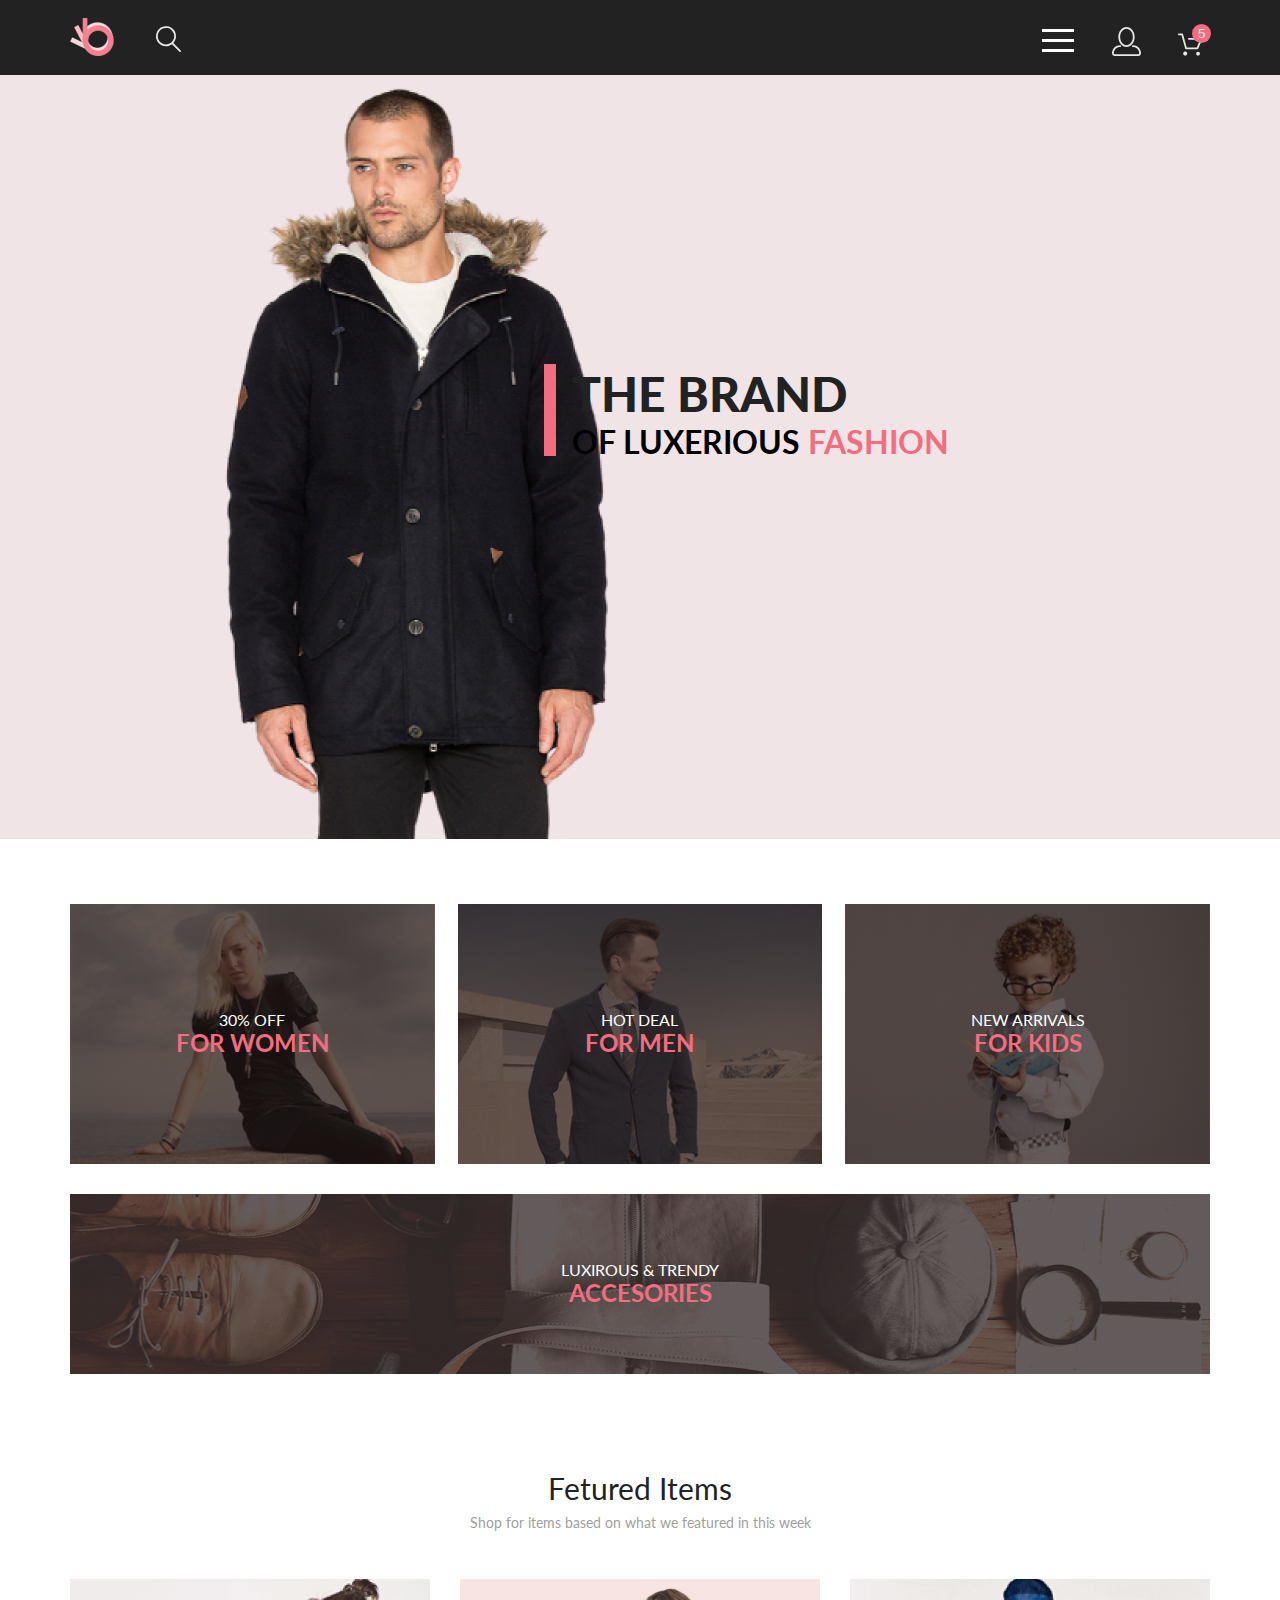
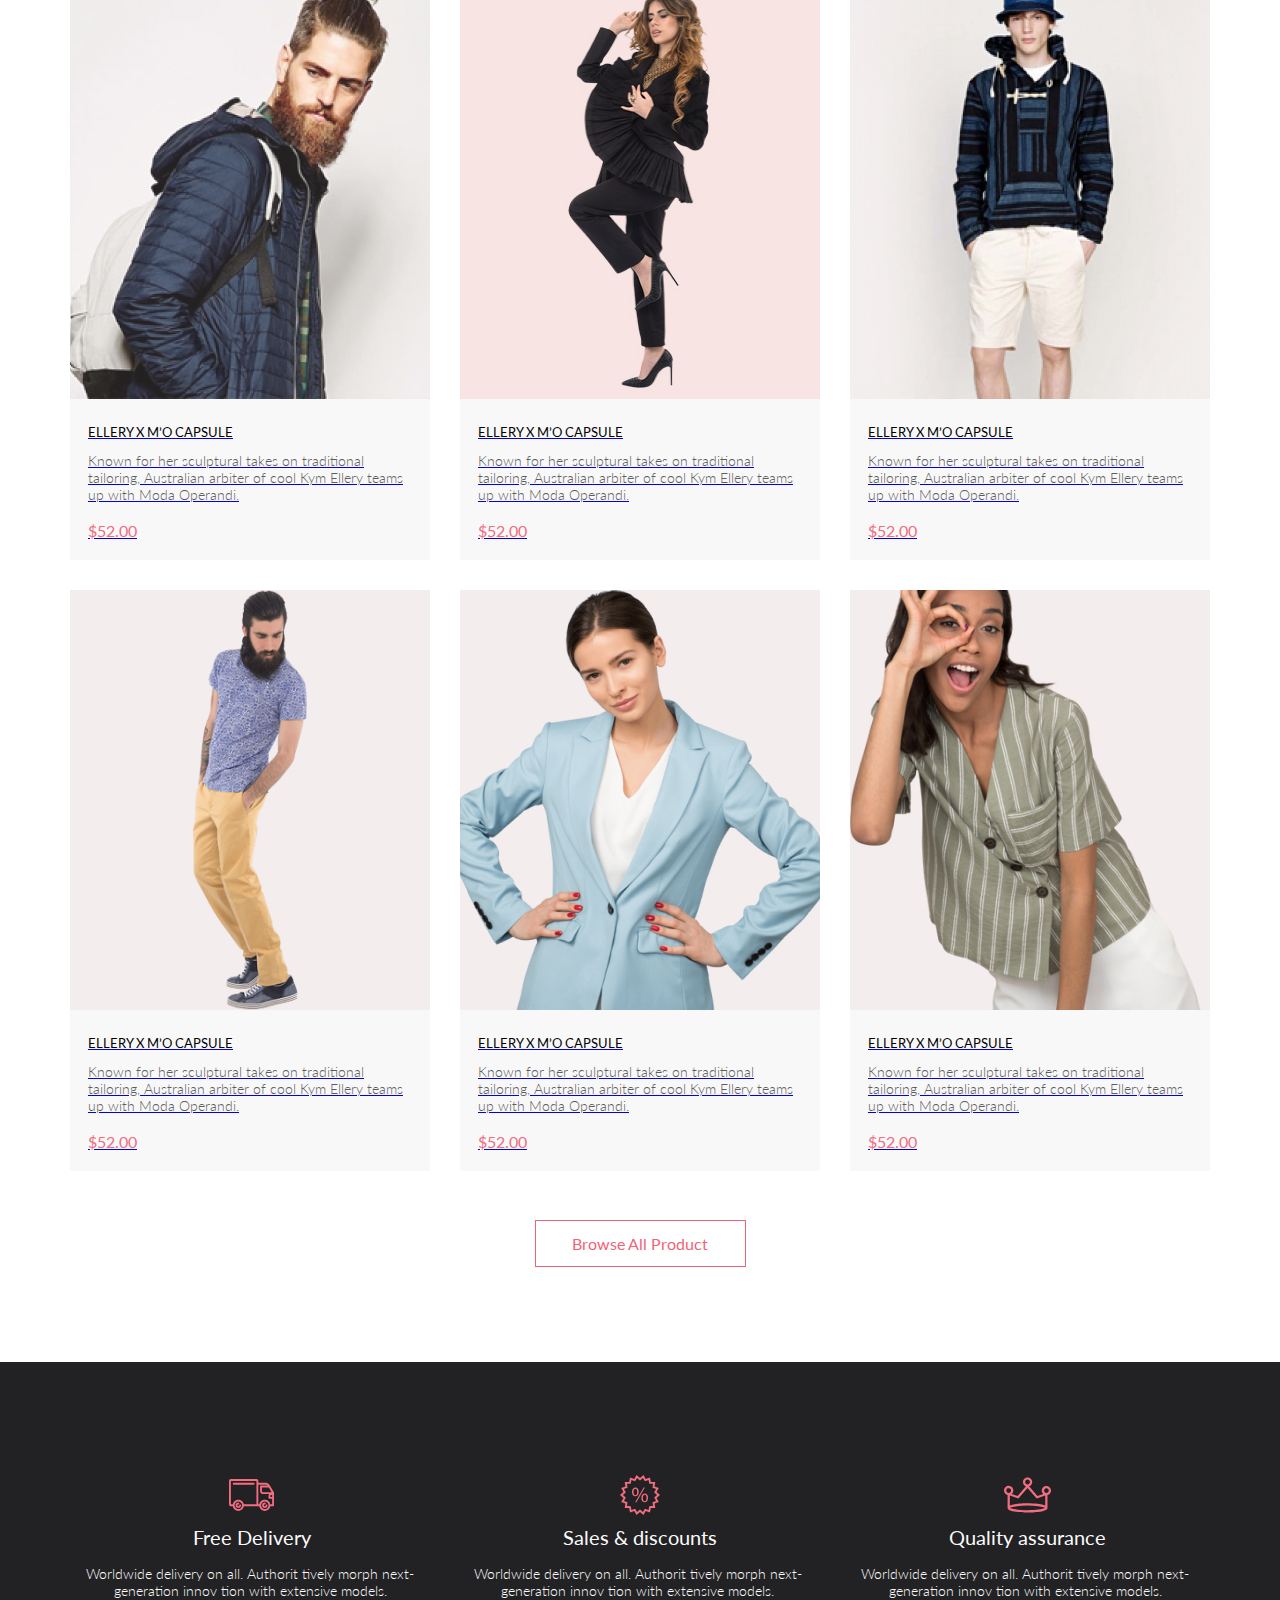
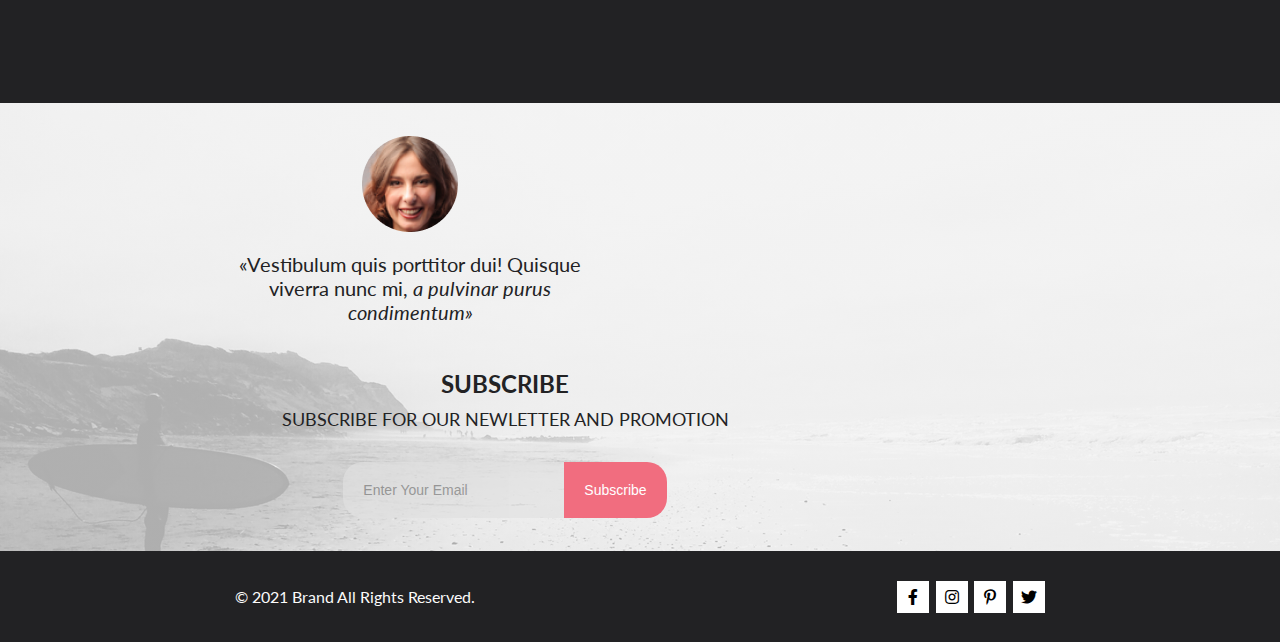
==== commit e78eb85f: "lesson-3" ====
--- a/index.html
+++ b/index.html
@@ -4,31 +4,105 @@
     <meta charset="UTF-8">
     <meta http-equiv="X-UA-Compatible" content="IE=edge">
     <meta name="viewport" content="width=device-width, initial-scale=1.0">
+    <link rel="stylesheet" href="css/all.min.css">
     <link rel="stylesheet" href="css/style.css">
     <link href="https://fonts.googleapis.com/css2?family=Lato:ital,wght@0,100;0,300;0,400;0,700;0,900;1,100;1,300;1,400;1,700;1,900&display=swap" rel="stylesheet">
-    <title>Document</title>
+    <title>Главная страница</title>
 </head>
 <body>
+    
     <header class="page-header">
         <div class="page-header-wrp center">
             <div class="page-header-btn-wrp">
                 <a href="index.html" class="page-header-logo"> <img src="img/logo.png" alt="logo" height="38"></a>
-                <button class="search-btn">
-                    <svg width="27" height="28" viewBox="0 0 27 28" xmlns="http://www.w3.org/2000/svg">
-                        <path d="M19.0596 17.6259C20.6713 15.8658 21.6282 13.6048 21.7698 11.2225C21.9113 8.84018 21.2288 6.48173 19.8369 4.54318C18.445 2.60463 16.4285 1.20404 14.126 0.576619C11.8234 -0.0508009 9.3751 0.13316 7.19217 1.09761C5.00923 2.06205 3.22463 3.74825 2.13804 5.87302C1.05145 7.9978 0.729054 10.4318 1.225 12.7661C1.72094 15.1005 3.00501 17.1932 4.86158 18.6927C6.71814 20.1922 9.03413 21.0072 11.4206 21.0009C13.673 21.004 15.8645 20.27 17.6606 18.9109L25.4086 26.7179C25.4941 26.807 25.5965 26.8781 25.7099 26.927C25.8232 26.9759 25.9452 27.0017 26.0686 27.0029C26.1923 27.0033 26.3148 26.9782 26.4283 26.9292C26.5419 26.8801 26.6441 26.8082 26.7286 26.7179C26.9025 26.537 26.9997 26.2958 26.9997 26.0449C26.9997 25.794 26.9025 25.5528 26.7286 25.3719L19.0596 17.6259ZM2.88662 10.5009C2.89946 8.81563 3.41094 7.17187 4.35659 5.77685C5.30224 4.38183 6.63972 3.29801 8.20044 2.662C9.76115 2.02599 11.4752 1.86627 13.1266 2.20298C14.7779 2.53969 16.2926 3.35775 17.4797 4.55404C18.6668 5.75033 19.4732 7.27129 19.7972 8.92519C20.1212 10.5791 19.9483 12.2919 19.3002 13.8476C18.6522 15.4034 17.5581 16.7325 16.1559 17.6674C14.7536 18.6023 13.1059 19.1011 11.4206 19.1009C9.14916 19.0901 6.97482 18.1784 5.37484 16.566C3.77486 14.9537 2.87998 12.7724 2.88662 10.5009Z" />
-                    </svg>
-                </button>
+                <form action="#" class="page-header-search-form">
+                    <input class="page-header-search-btn" id="search-btn" type="search">
+                    <label for="search-btn">
+                        <svg width="27" height="28" viewBox="0 0 27 28" xmlns="http://www.w3.org/2000/svg">
+                        <path d="M19.0596 17.6259C20.6713 15.8658 21.6282 13.6048 21.7698 11.2225C21.9113 8.84018 21.2288 6.48173 19.8369 4.54318C18.445 2.60463 16.4285 1.20404 14.126 0.576619C11.8234 -0.0508009 9.3751 0.13316 7.19217 1.09761C5.00923 2.06205 3.22463 3.74825 2.13804 5.87302C1.05145 7.9978 0.729054 10.4318 1.225 12.7661C1.72094 15.1005 3.00501 17.1932 4.86158 18.6927C6.71814 20.1922 9.03413 21.0072 11.4206 21.0009C13.673 21.004 15.8645 20.27 17.6606 18.9109L25.4086 26.7179C25.4941 26.807 25.5965 26.8781 25.7099 26.927C25.8232 26.9759 25.9452 27.0017 26.0686 27.0029C26.1923 27.0033 26.3148 26.9782 26.4283 26.9292C26.5419 26.8801 26.6441 26.8082 26.7286 26.7179C26.9025 26.537 26.9997 26.2958 26.9997 26.0449C26.9997 25.794 26.9025 25.5528 26.7286 25.3719L19.0596 17.6259ZM2.88662 10.5009C2.89946 8.81563 3.41094 7.17187 4.35659 5.77685C5.30224 4.38183 6.63972 3.29801 8.20044 2.662C9.76115 2.02599 11.4752 1.86627 13.1266 2.20298C14.7779 2.53969 16.2926 3.35775 17.4797 4.55404C18.6668 5.75033 19.4732 7.27129 19.7972 8.92519C20.1212 10.5791 19.9483 12.2919 19.3002 13.8476C18.6522 15.4034 17.5581 16.7325 16.1559 17.6674C14.7536 18.6023 13.1059 19.1011 11.4206 19.1009C9.14916 19.0901 6.97482 18.1784 5.37484 16.566C3.77486 14.9537 2.87998 12.7724 2.88662 10.5009Z"/>
+                        </svg>
+                    </label>
+                </form>
             </div>   
             <div class="page-header-btn-wrp">
-                <button class="menu-btn">
-                    <span></span>
-                </button>
-                <button class="account-btn">
+                <nav class="menu">
+                    <label class="page-header-menu-btn" for="menu-switch">
+                        <span></span>
+                    </label>
+                    <input id="menu-switch" type="checkbox">
+                    <ul class="menu-list">
+                        <li>
+                            <a href="#" class="menu-list-close-btn"></a>
+                            <span class="menu-list-title">menu</span>
+                        </li>
+                        <li class="menu-list-item">
+                            <a href="#">man</a>
+                            <ul class="menu-sublist">
+                                <li class="menu-sublist-item">
+                                    <a href="#">Accessories</a>
+                                </li>
+                                <li class="menu-sublist-item">
+                                    <a href="#">Bags</a>
+                                </li>
+                                <li class="menu-sublist-item">
+                                    <a href="#">Denim</a>
+                                </li>
+                                <li class="menu-sublist-item">
+                                    <a href="#">T-Shirts</a>
+                                </li>
+                            </ul>
+                        </li>
+                        <li class="menu-list-item">
+                            <a href="#">woman</a>
+                            <ul class="menu-sublist">
+                                <li class="menu-sublist-item">
+                                    <a href="#">Accessories</a>
+                                </li>
+                                <li class="menu-sublist-item">
+                                    <a href="#">Jackets &amp;&nbsp;Coats</a>
+                                </li>
+                                <li class="menu-sublist-item">
+                                    <a href="#">Polos</a>
+                                </li>
+                                <li class="menu-sublist-item">
+                                    <a href="#">T-Shirts</a>
+                                </li>
+                                <li class="menu-sublist-item">
+                                    <a href="#">Shirts</a>
+                                </li>
+                            </ul>
+                        </li>
+                        <li class="menu-list-item">
+                            <a href="#">kids</a>
+                            <ul class="menu-sublist">
+                                <li class="menu-sublist-item">
+                                    <a href="#">Accessories</a>
+                                </li>
+                                <li class="menu-sublist-item">
+                                    <a href="#">Jackets &amp;&nbsp;Coats</a>
+                                </li>
+                                <li class="menu-sublist-item">
+                                    <a href="#">Polos</a>
+                                </li>
+                                <li class="menu-sublist-item">
+                                    <a href="#">T-Shirts</a>
+                                </li>
+                                <li class="menu-sublist-item">
+                                    <a href="#">Shirts</a>
+                                </li>
+                                <li class="menu-sublist-item">
+                                    <a href="#">Bags</a>
+                                </li>
+                            </ul>
+                        </li>              
+                    </ul>
+                </nav>
+                <button class="page-header-account-btn">
                     <svg width="29" height="29" viewBox="0 0 29 29" xmlns="http://www.w3.org/2000/svg">
                         <path d="M14.5 19.937C19 19.937 22.656 15.464 22.656 9.968C22.656 4.472 19 0 14.5 0C13.3631 0.0217413 12.2463 0.303398 11.2351 0.823397C10.2239 1.34339 9.34507 2.08794 8.66602 3C7.12663 4.99573 6.30819 7.45381 6.34399 9.974C6.34399 15.465 10 19.937 14.5 19.937ZM14.5 1.813C18 1.813 20.844 5.472 20.844 9.969C20.844 14.466 17.998 18.125 14.5 18.125C11.002 18.125 8.15603 14.465 8.15503 9.969C8.15403 5.473 11 1.813 14.5 1.813ZM20.844 18.125C20.6036 18.125 20.373 18.2205 20.203 18.3905C20.033 18.5605 19.9375 18.7911 19.9375 19.0315C19.9375 19.2719 20.033 19.5025 20.203 19.6725C20.373 19.8425 20.6036 19.938 20.844 19.938C22.526 19.9399 24.1386 20.6088 25.3279 21.7982C26.5172 22.9875 27.1861 24.6 27.188 26.282C27.1875 26.5221 27.0918 26.7523 26.922 26.9221C26.7522 27.0918 26.5221 27.1875 26.282 27.188H2.71997C2.47985 27.1875 2.24975 27.0918 2.07996 26.9221C1.91016 26.7523 1.81449 26.5221 1.81396 26.282C1.81608 24.6001 2.48517 22.9877 3.67444 21.7985C4.86371 20.6092 6.47608 19.9401 8.15796 19.938C8.39824 19.938 8.62868 19.8425 8.79858 19.6726C8.96849 19.5027 9.06396 19.2723 9.06396 19.032C9.06396 18.7917 8.96849 18.5613 8.79858 18.3914C8.62868 18.2215 8.39824 18.126 8.15796 18.126C5.99541 18.1279 3.92201 18.9875 2.39258 20.5164C0.863144 22.0453 0.00264777 24.1185 0 26.281C0.000794067 27.0019 0.287502 27.693 0.797241 28.2027C1.30698 28.7125 1.99811 28.9992 2.71899 29H26.282C27.0027 28.9989 27.6936 28.7121 28.2031 28.2024C28.7126 27.6927 28.9992 27.0017 29 26.281C28.9974 24.1187 28.1372 22.0457 26.6083 20.5168C25.0793 18.9878 23.0063 18.1276 20.844 18.125Z" />
                     </svg>
                 </button>
-                <button class="cart-btn">
+                <button class="page-header-cart-btn">
                     <svg width="42" height="37" viewBox="0 0 42 37" xmlns="http://www.w3.org/2000/svg">
                         <path d="M26.2009 37C25.5532 36.9738 24.9415 36.6948 24.4972 36.2227C24.0529 35.7506 23.8114 35.1232 23.8245 34.475C23.8376 33.8269 24.1043 33.2097 24.5673 32.7559C25.0303 32.3022 25.6527 32.048 26.301 32.048C26.9493 32.048 27.5717 32.3022 28.0347 32.7559C28.4977 33.2097 28.7644 33.8269 28.7775 34.475C28.7906 35.1232 28.549 35.7506 28.1047 36.2227C27.6604 36.6948 27.0488 36.9738 26.401 37H26.2009ZM6.75293 34.32C6.75293 33.79 6.91011 33.2718 7.20459 32.8311C7.49907 32.3904 7.91764 32.0469 8.40735 31.844C8.89705 31.6412 9.43594 31.5881 9.95581 31.6915C10.4757 31.7949 10.9532 32.0502 11.328 32.425C11.7028 32.7998 11.9581 33.2773 12.0615 33.7972C12.1649 34.317 12.1118 34.8559 11.9089 35.3456C11.7061 35.8353 11.3626 36.2539 10.9219 36.5483C10.4812 36.8428 9.96304 37 9.43298 37C9.08087 37.0003 8.73212 36.9311 8.40674 36.7966C8.08136 36.662 7.78569 36.4646 7.53662 36.2158C7.28755 35.9669 7.09001 35.6713 6.9552 35.3461C6.82039 35.0208 6.75098 34.6721 6.75098 34.32H6.75293ZM10.553 28.686C10.2935 28.6868 10.0409 28.6024 9.83411 28.4457C9.62727 28.2891 9.47758 28.0689 9.40796 27.819L4.57495 10.364H1.18201C0.868521 10.364 0.567859 10.2395 0.346191 10.0178C0.124523 9.79614 0 9.49549 0 9.18201C0 8.86852 0.124523 8.56787 0.346191 8.3462C0.567859 8.12454 0.868521 8.00001 1.18201 8.00001H5.46301C5.7225 7.99919 5.97504 8.08372 6.18176 8.24057C6.38848 8.39742 6.53784 8.61788 6.60693 8.86801L11.4399 26.323H24.6179L29.001 16.275H14.401C14.2428 16.2796 14.0854 16.2524 13.9379 16.1951C13.7904 16.1377 13.6559 16.0513 13.5424 15.9411C13.4288 15.8308 13.3386 15.6989 13.277 15.5532C13.2154 15.4074 13.1836 15.2508 13.1836 15.0925C13.1836 14.9343 13.2154 14.7776 13.277 14.6319C13.3386 14.4861 13.4288 14.3542 13.5424 14.2439C13.6559 14.1337 13.7904 14.0473 13.9379 13.9899C14.0854 13.9326 14.2428 13.9054 14.401 13.91H30.814C31.0097 13.91 31.2022 13.9587 31.3744 14.0517C31.5465 14.1448 31.6928 14.2793 31.7999 14.443C31.9078 14.6073 31.9734 14.7957 31.9908 14.9914C32.0083 15.1872 31.9771 15.3842 31.9 15.565L26.495 27.977C26.4026 28.1876 26.251 28.3668 26.0585 28.4927C25.866 28.6186 25.641 28.6858 25.411 28.686H10.553Z" />
                         <!-- <path d="M31.502 19C36.7487 19 41.002 14.7467 41.002 9.5C41.002 4.25329 36.7487 0 31.502 0C26.2552 0 22.002 4.25329 22.002 9.5C22.002 14.7467 26.2552 19 31.502 19Z" fill="#F16D7F"/> -->
@@ -39,182 +113,220 @@
             </div>
         </div>          
     </header>
-
-    <main>
-        <section class="brand container">
-            <div class="brand-title-wrp">
-                <span class="brand-title">the brand</span>
-                <span class="brand-subtitle">
-                    of&nbsp;luxerious
-                    <span>fashion</span>
-                </span>
+    
+        <main>
+            <section class="brand">
+                <div class="brand-wrp container">
+                    <div class="brand-title-wrp">
+                        <span class="brand-title">the brand</span>
+                        <span class="brand-subtitle">
+                            of&nbsp;luxerious
+                            <span>fashion</span>
+                        </span>
+                    </div>
+                </div>
+            </section>
+    
+            <section class="categories center">
+                <div class="categories-item">
+                    <span class="categories-item-subtitle">30% off</span>
+                    <span class="categories-item-title">for women</span>
+                </div>
+                <div class="categories-item">
+                    <span class="categories-item-subtitle">hot deal</span>
+                    <span class="categories-item-title">for men</span>
+                </div>
+                <div class="categories-item">
+                    <span class="categories-item-subtitle">new arrivals</span>
+                    <span class="categories-item-title">for kids</span>
+                </div>
+                <div class="categories-item">
+                    <span class="categories-item-subtitle">luxirous &amp;&nbsp;trendy</span>
+                    <span class="categories-item-title">accesories</span>
+                </div>
+            </section>
+    
+            <section class="products center">
+                <h3 class="Products-title">Fetured Items</h3>
+                <p class="products-subtitle">Shop for items based on&nbsp;what we&nbsp;featured in&nbsp;this week</p>
+                <article class="products-item">
+                    <a href="product.html" class="products-link">
+                        <div class="products-item-photo-wrp">
+                            <img class="products-item-photo" src="img/product-img-1.jpg" alt="photo1" height="420">
+                        </div>
+                        <div class="products-item-txt-wrp">
+                            <span class="products-item-title">ellery x&nbsp;m&rsquo;o capsule</span>
+                            <p class="products-item-txt">Known for her sculptural takes on&nbsp;traditional tailoring, Australian arbiter of&nbsp;cool Kym Ellery teams up&nbsp;with Moda Operandi.</p>
+                            <span class="products-item-price">$52.00</span>
+                        </div>
+                    </a>
+                    <button class="products-item-btn txt">
+                        <svg width="27" height="25" viewBox="0 0 27 25" xmlns="http://www.w3.org/2000/svg">
+                            <path d="M21.876 22.2662C21.921 22.2549 21.9423 22.2339 21.96 22.2129C21.9678 22.2037 21.9756 22.1946 21.9835 22.1855C22.02 22.1438 22.0233 22.0553 22.0224 22.0105C22.0092 21.9044 21.9185 21.8315 21.8412 21.8315C21.8375 21.8315 21.8336 21.8317 21.8312 21.8318C21.7531 21.8372 21.6653 21.9409 21.6719 22.0625C21.6813 22.1793 21.7675 22.2662 21.8392 22.2662H21.876ZM8.21954 22.2599C8.31873 22.2599 8.39935 22.1655 8.39935 22.0496C8.39935 21.9341 8.31873 21.8401 8.21954 21.8401C8.12042 21.8401 8.03973 21.9341 8.03973 22.0496C8.03973 22.1655 8.12042 22.2599 8.21954 22.2599ZM21.9995 24.2662C21.9517 24.2662 21.8878 24.2662 21.8392 24.2662C20.7017 24.2662 19.7567 23.3545 19.6765 22.198C19.5964 20.9929 20.4937 19.9183 21.6953 19.8364C21.7441 19.8331 21.7928 19.8315 21.8412 19.8315C22.9799 19.8315 23.9413 20.7324 24.019 21.8884C24.0505 22.4915 23.8741 23.0612 23.4898 23.5012C23.1055 23.9575 22.5764 24.2177 21.9995 24.2662ZM8.21954 24.2599C7.01532 24.2599 6.03973 23.2709 6.03973 22.0496C6.03973 20.8291 7.01532 19.8401 8.21954 19.8401C9.42371 19.8401 10.3994 20.8291 10.3994 22.0496C10.3994 23.2709 9.42371 24.2599 8.21954 24.2599ZM21.1984 17.3938H9.13306C8.70013 17.3938 8.31586 17.1005 8.20331 16.6775L4.27753 2.24768H1.52173C0.993408 2.24768 0.560547 1.80859 0.560547 1.27039C0.560547 0.733032 0.993408 0.292969 1.52173 0.292969H4.99933C5.43134 0.292969 5.81561 0.586304 5.9281 1.01025L9.85394 15.4391H20.5576L24.1144 7.13379H12.2578C11.7286 7.13379 11.2957 6.69373 11.2957 6.15649C11.2957 5.61914 11.7286 5.17908 12.2578 5.17908H25.5886C25.9091 5.17908 26.2141 5.34192 26.3896 5.61914C26.566 5.89539 26.5984 6.23743 26.4697 6.547L22.0795 16.807C21.9193 17.1653 21.5827 17.3938 21.1984 17.3938Z"/>
+                        </svg>
+                        <span>Add to&nbsp;Cart</span>
+                    </button>
+                </article>
+                    
+                <article class="products-item">
+                    <a href="product.html" class="products-link">
+                        <div class="products-item-photo-wrp">
+                            <img class="products-item-photo" src="img/product-img-2.jpg" alt="photo2" height="420">
+                        </div>
+                        <div class="products-item-txt-wrp">
+                            <span class="products-item-title">ellery x&nbsp;m&rsquo;o capsule</span>
+                            <p class="products-item-txt">Known for her sculptural takes on&nbsp;traditional tailoring, Australian arbiter of&nbsp;cool Kym Ellery teams up&nbsp;with Moda Operandi.</p>
+                            <span class="products-item-price">$52.00</span>
+                        </div>
+                    </a>
+                    <button class="products-item-btn txt">
+                        <svg width="27" height="25" viewBox="0 0 27 25" xmlns="http://www.w3.org/2000/svg">
+                            <path d="M21.876 22.2662C21.921 22.2549 21.9423 22.2339 21.96 22.2129C21.9678 22.2037 21.9756 22.1946 21.9835 22.1855C22.02 22.1438 22.0233 22.0553 22.0224 22.0105C22.0092 21.9044 21.9185 21.8315 21.8412 21.8315C21.8375 21.8315 21.8336 21.8317 21.8312 21.8318C21.7531 21.8372 21.6653 21.9409 21.6719 22.0625C21.6813 22.1793 21.7675 22.2662 21.8392 22.2662H21.876ZM8.21954 22.2599C8.31873 22.2599 8.39935 22.1655 8.39935 22.0496C8.39935 21.9341 8.31873 21.8401 8.21954 21.8401C8.12042 21.8401 8.03973 21.9341 8.03973 22.0496C8.03973 22.1655 8.12042 22.2599 8.21954 22.2599ZM21.9995 24.2662C21.9517 24.2662 21.8878 24.2662 21.8392 24.2662C20.7017 24.2662 19.7567 23.3545 19.6765 22.198C19.5964 20.9929 20.4937 19.9183 21.6953 19.8364C21.7441 19.8331 21.7928 19.8315 21.8412 19.8315C22.9799 19.8315 23.9413 20.7324 24.019 21.8884C24.0505 22.4915 23.8741 23.0612 23.4898 23.5012C23.1055 23.9575 22.5764 24.2177 21.9995 24.2662ZM8.21954 24.2599C7.01532 24.2599 6.03973 23.2709 6.03973 22.0496C6.03973 20.8291 7.01532 19.8401 8.21954 19.8401C9.42371 19.8401 10.3994 20.8291 10.3994 22.0496C10.3994 23.2709 9.42371 24.2599 8.21954 24.2599ZM21.1984 17.3938H9.13306C8.70013 17.3938 8.31586 17.1005 8.20331 16.6775L4.27753 2.24768H1.52173C0.993408 2.24768 0.560547 1.80859 0.560547 1.27039C0.560547 0.733032 0.993408 0.292969 1.52173 0.292969H4.99933C5.43134 0.292969 5.81561 0.586304 5.9281 1.01025L9.85394 15.4391H20.5576L24.1144 7.13379H12.2578C11.7286 7.13379 11.2957 6.69373 11.2957 6.15649C11.2957 5.61914 11.7286 5.17908 12.2578 5.17908H25.5886C25.9091 5.17908 26.2141 5.34192 26.3896 5.61914C26.566 5.89539 26.5984 6.23743 26.4697 6.547L22.0795 16.807C21.9193 17.1653 21.5827 17.3938 21.1984 17.3938Z"/>
+                        </svg>
+                        <span>Add to&nbsp;Cart</span>
+                    </button>  
+                </article>   
+    
+                <article class="products-item">
+                    <a href="product.html" class="products-link">
+                        <div class="products-item-photo-wrp">
+                            <img class="products-item-photo" src="img/product-img-3.jpg" alt="photo3" height="420">
+                        </div>
+                        <div class="products-item-txt-wrp">
+                            <span class="products-item-title">ellery x&nbsp;m&rsquo;o capsule</span>
+                            <p class="products-item-txt">Known for her sculptural takes on&nbsp;traditional tailoring, Australian arbiter of&nbsp;cool Kym Ellery teams up&nbsp;with Moda Operandi.</p>
+                            <span class="products-item-price">$52.00</span>
+                        </div>
+                    </a>
+                    <button class="products-item-btn txt">
+                        <svg width="27" height="25" viewBox="0 0 27 25" xmlns="http://www.w3.org/2000/svg">
+                            <path d="M21.876 22.2662C21.921 22.2549 21.9423 22.2339 21.96 22.2129C21.9678 22.2037 21.9756 22.1946 21.9835 22.1855C22.02 22.1438 22.0233 22.0553 22.0224 22.0105C22.0092 21.9044 21.9185 21.8315 21.8412 21.8315C21.8375 21.8315 21.8336 21.8317 21.8312 21.8318C21.7531 21.8372 21.6653 21.9409 21.6719 22.0625C21.6813 22.1793 21.7675 22.2662 21.8392 22.2662H21.876ZM8.21954 22.2599C8.31873 22.2599 8.39935 22.1655 8.39935 22.0496C8.39935 21.9341 8.31873 21.8401 8.21954 21.8401C8.12042 21.8401 8.03973 21.9341 8.03973 22.0496C8.03973 22.1655 8.12042 22.2599 8.21954 22.2599ZM21.9995 24.2662C21.9517 24.2662 21.8878 24.2662 21.8392 24.2662C20.7017 24.2662 19.7567 23.3545 19.6765 22.198C19.5964 20.9929 20.4937 19.9183 21.6953 19.8364C21.7441 19.8331 21.7928 19.8315 21.8412 19.8315C22.9799 19.8315 23.9413 20.7324 24.019 21.8884C24.0505 22.4915 23.8741 23.0612 23.4898 23.5012C23.1055 23.9575 22.5764 24.2177 21.9995 24.2662ZM8.21954 24.2599C7.01532 24.2599 6.03973 23.2709 6.03973 22.0496C6.03973 20.8291 7.01532 19.8401 8.21954 19.8401C9.42371 19.8401 10.3994 20.8291 10.3994 22.0496C10.3994 23.2709 9.42371 24.2599 8.21954 24.2599ZM21.1984 17.3938H9.13306C8.70013 17.3938 8.31586 17.1005 8.20331 16.6775L4.27753 2.24768H1.52173C0.993408 2.24768 0.560547 1.80859 0.560547 1.27039C0.560547 0.733032 0.993408 0.292969 1.52173 0.292969H4.99933C5.43134 0.292969 5.81561 0.586304 5.9281 1.01025L9.85394 15.4391H20.5576L24.1144 7.13379H12.2578C11.7286 7.13379 11.2957 6.69373 11.2957 6.15649C11.2957 5.61914 11.7286 5.17908 12.2578 5.17908H25.5886C25.9091 5.17908 26.2141 5.34192 26.3896 5.61914C26.566 5.89539 26.5984 6.23743 26.4697 6.547L22.0795 16.807C21.9193 17.1653 21.5827 17.3938 21.1984 17.3938Z"/>
+                        </svg>
+                        <span>Add to&nbsp;Cart</span>
+                    </button>         
+                </article>
+                    
+                    
+                <article class="products-item">
+                    <a href="product.html" class="products-link">
+                        <div class="products-item-photo-wrp">
+                            <img class="products-item-photo" src="img/product-img-4.jpg" alt="photo4" height="420">
+                        </div>
+                        <div class="products-item-txt-wrp">
+                            <span class="products-item-title">ellery x&nbsp;m&rsquo;o capsule</span>
+                            <p class="products-item-txt">Known for her sculptural takes on&nbsp;traditional tailoring, Australian arbiter of&nbsp;cool Kym Ellery teams up&nbsp;with Moda Operandi.</p>
+                            <span class="products-item-price">$52.00</span>
+                        </div>
+                    </a>
+                    <button class="products-item-btn txt">
+                        <svg width="27" height="25" viewBox="0 0 27 25" xmlns="http://www.w3.org/2000/svg">
+                            <path d="M21.876 22.2662C21.921 22.2549 21.9423 22.2339 21.96 22.2129C21.9678 22.2037 21.9756 22.1946 21.9835 22.1855C22.02 22.1438 22.0233 22.0553 22.0224 22.0105C22.0092 21.9044 21.9185 21.8315 21.8412 21.8315C21.8375 21.8315 21.8336 21.8317 21.8312 21.8318C21.7531 21.8372 21.6653 21.9409 21.6719 22.0625C21.6813 22.1793 21.7675 22.2662 21.8392 22.2662H21.876ZM8.21954 22.2599C8.31873 22.2599 8.39935 22.1655 8.39935 22.0496C8.39935 21.9341 8.31873 21.8401 8.21954 21.8401C8.12042 21.8401 8.03973 21.9341 8.03973 22.0496C8.03973 22.1655 8.12042 22.2599 8.21954 22.2599ZM21.9995 24.2662C21.9517 24.2662 21.8878 24.2662 21.8392 24.2662C20.7017 24.2662 19.7567 23.3545 19.6765 22.198C19.5964 20.9929 20.4937 19.9183 21.6953 19.8364C21.7441 19.8331 21.7928 19.8315 21.8412 19.8315C22.9799 19.8315 23.9413 20.7324 24.019 21.8884C24.0505 22.4915 23.8741 23.0612 23.4898 23.5012C23.1055 23.9575 22.5764 24.2177 21.9995 24.2662ZM8.21954 24.2599C7.01532 24.2599 6.03973 23.2709 6.03973 22.0496C6.03973 20.8291 7.01532 19.8401 8.21954 19.8401C9.42371 19.8401 10.3994 20.8291 10.3994 22.0496C10.3994 23.2709 9.42371 24.2599 8.21954 24.2599ZM21.1984 17.3938H9.13306C8.70013 17.3938 8.31586 17.1005 8.20331 16.6775L4.27753 2.24768H1.52173C0.993408 2.24768 0.560547 1.80859 0.560547 1.27039C0.560547 0.733032 0.993408 0.292969 1.52173 0.292969H4.99933C5.43134 0.292969 5.81561 0.586304 5.9281 1.01025L9.85394 15.4391H20.5576L24.1144 7.13379H12.2578C11.7286 7.13379 11.2957 6.69373 11.2957 6.15649C11.2957 5.61914 11.7286 5.17908 12.2578 5.17908H25.5886C25.9091 5.17908 26.2141 5.34192 26.3896 5.61914C26.566 5.89539 26.5984 6.23743 26.4697 6.547L22.0795 16.807C21.9193 17.1653 21.5827 17.3938 21.1984 17.3938Z"/>
+                        </svg>
+                        <span>Add to&nbsp;Cart</span>
+                    </button>        
+                </article>
+                    
+                    
+                <article class="products-item">
+                    <a href="product.html" class="products-link">
+                        <div class="products-item-photo-wrp">
+                            <img class="products-item-photo" src="img/product-img-5.jpg" alt="photo5" height="420">
+                        </div>
+                        <div class="products-item-txt-wrp">
+                            <span class="products-item-title">ellery x&nbsp;m&rsquo;o capsule</span>
+                            <p class="products-item-txt">Known for her sculptural takes on&nbsp;traditional tailoring, Australian arbiter of&nbsp;cool Kym Ellery teams up&nbsp;with Moda Operandi.</p>
+                            <span class="products-item-price">$52.00</span>
+                        </div>
+                    </a>
+                    <button class="products-item-btn txt">
+                        <svg width="27" height="25" viewBox="0 0 27 25" xmlns="http://www.w3.org/2000/svg">
+                            <path d="M21.876 22.2662C21.921 22.2549 21.9423 22.2339 21.96 22.2129C21.9678 22.2037 21.9756 22.1946 21.9835 22.1855C22.02 22.1438 22.0233 22.0553 22.0224 22.0105C22.0092 21.9044 21.9185 21.8315 21.8412 21.8315C21.8375 21.8315 21.8336 21.8317 21.8312 21.8318C21.7531 21.8372 21.6653 21.9409 21.6719 22.0625C21.6813 22.1793 21.7675 22.2662 21.8392 22.2662H21.876ZM8.21954 22.2599C8.31873 22.2599 8.39935 22.1655 8.39935 22.0496C8.39935 21.9341 8.31873 21.8401 8.21954 21.8401C8.12042 21.8401 8.03973 21.9341 8.03973 22.0496C8.03973 22.1655 8.12042 22.2599 8.21954 22.2599ZM21.9995 24.2662C21.9517 24.2662 21.8878 24.2662 21.8392 24.2662C20.7017 24.2662 19.7567 23.3545 19.6765 22.198C19.5964 20.9929 20.4937 19.9183 21.6953 19.8364C21.7441 19.8331 21.7928 19.8315 21.8412 19.8315C22.9799 19.8315 23.9413 20.7324 24.019 21.8884C24.0505 22.4915 23.8741 23.0612 23.4898 23.5012C23.1055 23.9575 22.5764 24.2177 21.9995 24.2662ZM8.21954 24.2599C7.01532 24.2599 6.03973 23.2709 6.03973 22.0496C6.03973 20.8291 7.01532 19.8401 8.21954 19.8401C9.42371 19.8401 10.3994 20.8291 10.3994 22.0496C10.3994 23.2709 9.42371 24.2599 8.21954 24.2599ZM21.1984 17.3938H9.13306C8.70013 17.3938 8.31586 17.1005 8.20331 16.6775L4.27753 2.24768H1.52173C0.993408 2.24768 0.560547 1.80859 0.560547 1.27039C0.560547 0.733032 0.993408 0.292969 1.52173 0.292969H4.99933C5.43134 0.292969 5.81561 0.586304 5.9281 1.01025L9.85394 15.4391H20.5576L24.1144 7.13379H12.2578C11.7286 7.13379 11.2957 6.69373 11.2957 6.15649C11.2957 5.61914 11.7286 5.17908 12.2578 5.17908H25.5886C25.9091 5.17908 26.2141 5.34192 26.3896 5.61914C26.566 5.89539 26.5984 6.23743 26.4697 6.547L22.0795 16.807C21.9193 17.1653 21.5827 17.3938 21.1984 17.3938Z"/>
+                        </svg>
+                        <span>Add to&nbsp;Cart</span>
+                    </button>           
+                </article>
+                    
+                <article class="products-item">
+                    <a href="product.html" class="products-link">
+                        <div class="products-item-photo-wrp">
+                            <img class="products-item-photo" src="img/product-img-6.jpg" alt="photo6" height="420">
+                        </div>
+                        <div class="products-item-txt-wrp">
+                            <span class="products-item-title">ellery x&nbsp;m&rsquo;o capsule</span>
+                            <p class="products-item-txt">Known for her sculptural takes on&nbsp;traditional tailoring, Australian arbiter of&nbsp;cool Kym Ellery teams up&nbsp;with Moda Operandi.</p>
+                            <span class="products-item-price">$52.00</span>
+                        </div>
+                    </a> 
+                    <button class="products-item-btn txt">
+                        <svg width="27" height="25" viewBox="0 0 27 25" xmlns="http://www.w3.org/2000/svg">
+                            <path d="M21.876 22.2662C21.921 22.2549 21.9423 22.2339 21.96 22.2129C21.9678 22.2037 21.9756 22.1946 21.9835 22.1855C22.02 22.1438 22.0233 22.0553 22.0224 22.0105C22.0092 21.9044 21.9185 21.8315 21.8412 21.8315C21.8375 21.8315 21.8336 21.8317 21.8312 21.8318C21.7531 21.8372 21.6653 21.9409 21.6719 22.0625C21.6813 22.1793 21.7675 22.2662 21.8392 22.2662H21.876ZM8.21954 22.2599C8.31873 22.2599 8.39935 22.1655 8.39935 22.0496C8.39935 21.9341 8.31873 21.8401 8.21954 21.8401C8.12042 21.8401 8.03973 21.9341 8.03973 22.0496C8.03973 22.1655 8.12042 22.2599 8.21954 22.2599ZM21.9995 24.2662C21.9517 24.2662 21.8878 24.2662 21.8392 24.2662C20.7017 24.2662 19.7567 23.3545 19.6765 22.198C19.5964 20.9929 20.4937 19.9183 21.6953 19.8364C21.7441 19.8331 21.7928 19.8315 21.8412 19.8315C22.9799 19.8315 23.9413 20.7324 24.019 21.8884C24.0505 22.4915 23.8741 23.0612 23.4898 23.5012C23.1055 23.9575 22.5764 24.2177 21.9995 24.2662ZM8.21954 24.2599C7.01532 24.2599 6.03973 23.2709 6.03973 22.0496C6.03973 20.8291 7.01532 19.8401 8.21954 19.8401C9.42371 19.8401 10.3994 20.8291 10.3994 22.0496C10.3994 23.2709 9.42371 24.2599 8.21954 24.2599ZM21.1984 17.3938H9.13306C8.70013 17.3938 8.31586 17.1005 8.20331 16.6775L4.27753 2.24768H1.52173C0.993408 2.24768 0.560547 1.80859 0.560547 1.27039C0.560547 0.733032 0.993408 0.292969 1.52173 0.292969H4.99933C5.43134 0.292969 5.81561 0.586304 5.9281 1.01025L9.85394 15.4391H20.5576L24.1144 7.13379H12.2578C11.7286 7.13379 11.2957 6.69373 11.2957 6.15649C11.2957 5.61914 11.7286 5.17908 12.2578 5.17908H25.5886C25.9091 5.17908 26.2141 5.34192 26.3896 5.61914C26.566 5.89539 26.5984 6.23743 26.4697 6.547L22.0795 16.807C21.9193 17.1653 21.5827 17.3938 21.1984 17.3938Z"/>
+                        </svg>
+                        <span>Add to&nbsp;Cart</span>
+                    </button>          
+                </article>
+                <div class="product-btn-wrp">
+                    <a href="catalog.html" class="products-btn"> <span class="products-btn-txt">Browse All Product</span></a>
+                </div>
+            </section>
+    
+            <section class="features">
+                <div class="features-wrp center">
+                    <div class="features-item">
+                        <svg class="features-item-icon" width="46" height="32" viewBox="0 0 46 32" xmlns="http://www.w3.org/2000/svg">
+                            <path d="M30.2873 27.2429H14.8103C14.6031 28.5509 13.936 29.742 12.929 30.6021C11.922 31.4621 10.6411 31.9346 9.31682 31.9346C7.99252 31.9346 6.71166 31.4621 5.70464 30.6021C4.69762 29.742 4.03052 28.5509 3.82332 27.2429H1.88631C1.39149 27.2397 0.918139 27.0404 0.570025 26.6887C0.221911 26.337 0.0274507 25.8618 0.0293142 25.3669V1.87695C0.0271852 1.38195 0.221516 0.906335 0.569658 0.554443C0.917801 0.202551 1.39131 0.00317363 1.88631 0H27.4373C27.9322 0.00317353 28.4056 0.202522 28.7536 0.554443C29.1016 0.906364 29.2957 1.38204 29.2933 1.87695V3.78198H36.4143C36.4947 3.78164 36.5747 3.79208 36.6523 3.81299C38.9523 4.01299 40.1093 5.2129 41.3293 7.2749L44.8883 13.3689C44.9732 13.5136 45.018 13.6782 45.0183 13.8459V26.304C45.0194 26.5515 44.9221 26.7892 44.7479 26.9651C44.5737 27.141 44.3369 27.2406 44.0893 27.2419H41.2753C41.0681 28.5499 40.401 29.741 39.394 30.6011C38.387 31.4611 37.1061 31.9336 35.7818 31.9336C34.4575 31.9336 33.1767 31.4611 32.1696 30.6011C31.1626 29.741 30.4955 28.5499 30.2883 27.2419L30.2873 27.2429ZM32.0653 26.304C32.0732 27.0369 32.2977 27.7511 32.7107 28.3567C33.1236 28.9623 33.7065 29.4322 34.3859 29.7073C35.0653 29.9824 35.811 30.0503 36.5289 29.9026C37.2469 29.7548 37.9051 29.398 38.4207 28.877C38.9363 28.3559 39.2862 27.6941 39.4265 26.9746C39.5667 26.2551 39.491 25.5103 39.2088 24.8337C38.9267 24.1572 38.4507 23.5794 37.8408 23.1729C37.2309 22.7663 36.5143 22.5491 35.7813 22.5488C34.791 22.5552 33.8436 22.9543 33.1469 23.6582C32.4503 24.3621 32.0613 25.3136 32.0653 26.304ZM5.60134 26.304C5.60923 27.0369 5.83376 27.7511 6.24669 28.3567C6.65962 28.9623 7.2425 29.4322 7.92192 29.7073C8.60135 29.9824 9.34697 30.0503 10.0649 29.9026C10.7829 29.7548 11.4411 29.398 11.9567 28.877C12.4723 28.3559 12.8222 27.6941 12.9625 26.9746C13.1027 26.2551 13.027 25.5103 12.7448 24.8337C12.4627 24.1572 11.9867 23.5794 11.3768 23.1729C10.7669 22.7663 10.0503 22.5491 9.31731 22.5488C8.32679 22.5549 7.37915 22.9537 6.6823 23.6577C5.98545 24.3617 5.59634 25.3134 5.60033 26.304H5.60134ZM41.2733 25.366H43.1593V19.7478H40.4233C40.3007 19.7473 40.1794 19.7227 40.0664 19.6753C39.9533 19.6279 39.8507 19.5585 39.7644 19.4714C39.6781 19.3843 39.6099 19.281 39.5635 19.1675C39.5172 19.054 39.4937 18.9324 39.4943 18.8098V16.9629C39.494 16.2423 39.7696 15.5488 40.2643 15.0249H33.8853C33.8081 15.0248 33.7312 15.015 33.6563 14.9958C32.9516 14.933 32.2961 14.6081 31.8194 14.0852C31.3428 13.5623 31.0798 12.8794 31.0823 12.1719V7.47192C31.0817 7.34927 31.1052 7.22758 31.1515 7.11401C31.1978 7.00044 31.2661 6.89725 31.3523 6.81006C31.4386 6.72286 31.5412 6.6535 31.6543 6.60596C31.7674 6.55841 31.8887 6.53361 32.0113 6.53296H38.4943C38.15 6.21428 37.7426 5.97123 37.2986 5.81982C36.8545 5.66842 36.3836 5.61187 35.9163 5.65381H29.2933V25.3618H30.2873C30.4945 24.0538 31.1616 22.8627 32.1687 22.0027C33.1757 21.1426 34.4565 20.6702 35.7808 20.6702C37.1051 20.6702 38.386 21.1426 39.393 22.0027C40.4 22.8627 41.0671 24.0538 41.2743 25.3618L41.2733 25.366ZM14.8093 25.366H27.4363V1.87598H1.88631V25.366H3.82332C4.03052 24.058 4.69762 22.8666 5.70464 22.0066C6.71166 21.1465 7.99252 20.6741 9.31682 20.6741C10.6411 20.6741 11.922 21.1465 12.929 22.0066C13.936 22.8666 14.6031 24.058 14.8103 25.366H14.8093ZM41.3513 16.9658V17.875H43.1593V16.0278H42.2803C42.0335 16.0294 41.7973 16.1288 41.6234 16.304C41.4495 16.4792 41.352 16.716 41.3523 16.9629L41.3513 16.9658ZM32.9383 12.1738C32.9372 12.4263 33.0363 12.6691 33.2139 12.8486C33.3914 13.0282 33.6328 13.13 33.8853 13.1318C33.9492 13.1316 34.0129 13.1384 34.0753 13.1519H42.6003L39.8343 8.41602H32.9343L32.9383 12.1738ZM33.0313 26.3059C33.0284 25.5734 33.3162 24.8695 33.8316 24.3489C34.3469 23.8283 35.0478 23.5333 35.7803 23.5288C36.0291 23.5288 36.2677 23.6278 36.4436 23.8037C36.6195 23.9796 36.7183 24.218 36.7183 24.4668C36.7183 24.7156 36.6195 24.9542 36.4436 25.1301C36.2677 25.306 36.0291 25.4048 35.7803 25.4048C35.602 25.4032 35.4272 25.4548 35.2782 25.5527C35.1291 25.6507 35.0125 25.7905 34.9432 25.9548C34.8738 26.1191 34.8548 26.3005 34.8887 26.4756C34.9225 26.6507 35.0076 26.8118 35.1331 26.9385C35.2586 27.0651 35.419 27.1516 35.5938 27.187C35.7686 27.2224 35.9499 27.2051 36.1149 27.1372C36.2798 27.0693 36.4208 26.9538 36.5201 26.8057C36.6193 26.6575 36.6723 26.4833 36.6723 26.3049C36.6723 26.0587 36.7701 25.8226 36.9443 25.6484C37.1184 25.4743 37.3546 25.3765 37.6008 25.3765C37.8471 25.3765 38.0832 25.4743 38.2574 25.6484C38.4315 25.8226 38.5293 26.0587 38.5293 26.3049C38.5293 27.0343 38.2396 27.7338 37.7239 28.2495C37.2081 28.7652 36.5087 29.0549 35.7793 29.0549C35.05 29.0549 34.3505 28.7652 33.8348 28.2495C33.319 27.7338 33.0293 27.0343 33.0293 26.3049L33.0313 26.3059ZM6.56731 26.3059C6.56438 25.5734 6.8522 24.8695 7.36757 24.3489C7.88294 23.8283 8.58378 23.5333 9.31633 23.5288C9.5651 23.5288 9.80369 23.6278 9.9796 23.8037C10.1555 23.9796 10.2543 24.218 10.2543 24.4668C10.2543 24.7156 10.1555 24.9542 9.9796 25.1301C9.80369 25.306 9.5651 25.4048 9.31633 25.4048C9.138 25.4032 8.96319 25.4548 8.81413 25.5527C8.66508 25.6507 8.54849 25.7905 8.47914 25.9548C8.4098 26.1191 8.39082 26.3005 8.42464 26.4756C8.45846 26.6507 8.54354 26.8118 8.66908 26.9385C8.79463 27.0651 8.95498 27.1516 9.12978 27.187C9.30458 27.2224 9.48595 27.2051 9.65087 27.1372C9.81579 27.0693 9.95683 26.9538 10.0561 26.8057C10.1553 26.6575 10.2083 26.4833 10.2083 26.3049C10.2083 26.0587 10.3061 25.8226 10.4803 25.6484C10.6544 25.4743 10.8906 25.3765 11.1368 25.3765C11.3831 25.3765 11.6193 25.4743 11.7934 25.6484C11.9675 25.8226 12.0653 26.0587 12.0653 26.3049C12.0653 27.0343 11.7756 27.7338 11.2599 28.2495C10.7441 28.7652 10.0447 29.0549 9.31532 29.0549C8.58598 29.0549 7.8865 28.7652 7.37078 28.2495C6.85505 27.7338 6.56532 27.0343 6.56532 26.3049L6.56731 26.3059ZM4.70934 5.65991C4.46056 5.65991 4.22198 5.56116 4.04607 5.38525C3.87016 5.20934 3.77132 4.9707 3.77132 4.72192C3.77132 4.47315 3.87016 4.2345 4.04607 4.05859C4.22198 3.88268 4.46056 3.78394 4.70934 3.78394H24.6093C24.8581 3.78394 25.0967 3.88268 25.2726 4.05859C25.4485 4.2345 25.5473 4.47315 25.5473 4.72192C25.5473 4.9707 25.4485 5.20934 25.2726 5.38525C25.0967 5.56116 24.8581 5.65991 24.6093 5.65991H4.70934Z"/>
+                        </svg>
+                        <span class="features-item-title">Free Delivery</span>
+                        <p class="features-item-txt">Worldwide delivery on&nbsp;all. Authorit tively morph next-generation innov tion with extensive models.</p>
+                    </div>
+                    <div class="features-item">
+                        <svg class="features-item-icon" width="40" height="40" viewBox="0 0 40 40" xmlns="http://www.w3.org/2000/svg">
+                            <path d="M19.994 37.0239L16.523 39.9238L14.235 36.0039L9.995 37.5159L9.17297 33.0359L4.67999 32.991L5.41199 28.491L1.20398 26.8909L3.414 22.925L0 19.96L3.41199 16.9929L1.20203 13.0278L5.41101 11.428L4.67798 6.93286L9.172 6.88892L9.99402 2.40894L14.234 3.91992L16.522 0L19.993 2.8999L23.464 0L25.753 3.9209L29.993 2.40894L30.814 6.88989L35.308 6.93481L34.576 11.4299L38.784 13.03L36.574 16.9958L39.986 19.9609L36.574 22.928L38.783 26.894L34.574 28.4939L35.307 32.988L30.812 33.033L29.991 37.5139L25.753 36.0029L23.464 39.9229L19.994 37.0239ZM21.2 35.541L22.961 37.012L24.122 35.022L24.914 33.666L26.382 34.189L28.533 34.957L28.95 32.6838L29.235 31.1289L30.796 31.113L33.078 31.092L32.706 28.8098L32.452 27.25L33.911 26.696L36.045 25.8828L34.925 23.873L34.159 22.498L35.342 21.4709L37.076 19.9609L35.343 18.4609L34.16 17.4319L34.926 16.0559L36.047 14.0449L33.913 13.2339L32.454 12.6809L32.709 11.1208L33.081 8.83984L30.799 8.81689L29.239 8.80103L28.954 7.24683L28.538 4.97388L26.386 5.74097L24.918 6.26392L24.125 4.90698L22.963 2.91699L21.201 4.38794L19.996 5.39282L18.791 4.38794L17.03 2.91699L15.869 4.90601L15.077 6.26294L13.608 5.73999L11.458 4.97192L11.04 7.24585L10.755 8.80005L9.19501 8.81592L6.914 8.83789L7.28601 11.1199L7.53998 12.678L6.08099 13.2329L3.94598 14.0439L5.06702 16.0549L5.83301 17.4299L4.65002 18.459L2.91602 19.967L4.64899 21.4739L5.83197 22.5029L5.06598 23.8779L3.94501 25.8879L6.078 26.698L7.53802 27.2529L7.28302 28.812L6.91199 31.0959L9.19299 31.1189L10.753 31.135L11.038 32.6899L11.455 34.9619L13.607 34.1948L15.076 33.6719L15.868 35.0288L17.03 37.019L18.791 35.5479L19.996 34.543L21.2 35.541ZM21.318 23.02C21.318 20.093 22.883 18.4648 24.777 18.4648C26.783 18.4648 28.077 20.0279 28.077 22.7949C28.077 25.8539 26.492 27.3718 24.662 27.3718C22.883 27.3718 21.338 25.922 21.318 23.02ZM22.839 22.9319C22.816 24.7829 23.521 26.1899 24.711 26.1899C25.988 26.1899 26.561 24.8049 26.561 22.8899C26.561 21.1249 26.054 19.6528 24.711 19.6528C23.5 19.6488 22.839 21.1029 22.839 22.9309V22.9319ZM15.194 27.332L23.609 12.613H24.842L16.427 27.332H15.194ZM11.979 16.99C11.979 14.09 13.542 12.458 15.437 12.458C17.437 12.458 18.763 14.022 18.763 16.79C18.763 19.848 17.177 21.365 15.327 21.365C13.544 21.365 12 19.915 11.979 16.991V16.99ZM13.521 16.9238C13.477 18.7748 14.162 20.1809 15.371 20.1829C16.648 20.1829 17.221 18.7988 17.221 16.8828C17.221 15.1168 16.714 13.645 15.371 13.645C14.162 13.642 13.521 15.092 13.521 16.925V16.9238Z"/>
+                        </svg>
+                        <span class="features-item-title">Sales &amp;&nbsp;discounts</span>
+                        <p class="features-item-txt">Worldwide delivery on&nbsp;all. Authorit tively morph next-generation innov tion with extensive models.</p>
+                    </div>
+                    <div class="features-item">
+                        <svg class="features-item-icon" width="48" height="35" viewBox="0 0 48 35" xmlns="http://www.w3.org/2000/svg">
+                            <path d="M42.3938 8.53564C41.1774 8.52335 40.0058 8.99349 39.1351 9.84302C38.2644 10.6925 37.7655 11.8522 37.7479 13.0686C37.751 13.7086 37.892 14.3405 38.1612 14.9211C38.4304 15.5018 38.8215 16.0176 39.3079 16.4336L33.4479 18.4888L25.1089 8.80566C26.0042 8.50693 26.784 7.93646 27.3396 7.17358C27.8953 6.41071 28.1992 5.49331 28.2089 4.54956C28.1837 3.33432 27.6832 2.17743 26.8149 1.3269C25.9465 0.476377 24.7794 0 23.5639 0C22.3484 0 21.1813 0.476377 20.3129 1.3269C19.4446 2.17743 18.9441 3.33432 18.9189 4.54956C18.9285 5.48395 19.2261 6.39274 19.771 7.15186C20.316 7.91097 21.0817 8.48368 21.9639 8.79175L13.6119 18.4917L7.75396 16.4368C8.24003 16.0206 8.63074 15.5045 8.89959 14.9238C9.16843 14.3432 9.30908 13.7116 9.31194 13.0718C9.33497 12.195 9.10937 11.3296 8.6613 10.5757C8.21324 9.82172 7.56095 9.2099 6.77983 8.81104C5.99872 8.41217 5.12072 8.2424 4.24724 8.32153C3.37376 8.40067 2.54051 8.72555 1.8438 9.2583C1.14709 9.79105 0.61538 10.5101 0.310108 11.3323C0.00483695 12.1545 -0.0615238 13.0462 0.118702 13.9045C0.298928 14.7629 0.718349 15.5526 1.32854 16.1826C1.93873 16.8126 2.7148 17.2571 3.56694 17.4646V29.7556C3.5743 29.8376 3.59101 29.9184 3.61687 29.9966C3.58394 30.1233 3.56721 30.2538 3.56694 30.3848C3.56694 34.7968 21.4859 34.9268 23.5289 34.9268C25.5719 34.9268 43.4909 34.7978 43.4909 30.3848C43.4902 30.2539 43.4733 30.1234 43.4408 29.9966C43.4685 29.9189 43.4853 29.8379 43.4909 29.7556V17.4646C44.5898 17.2244 45.5595 16.5828 46.2103 15.6653C46.861 14.7478 47.1458 13.6204 47.0091 12.5039C46.8724 11.3874 46.3239 10.3621 45.471 9.62866C44.6181 8.89526 43.5223 8.50653 42.3979 8.53857L42.3938 8.53564ZM21.1749 4.55176C21.1633 4.07755 21.2934 3.61062 21.5485 3.21069C21.8036 2.81076 22.172 2.49591 22.6069 2.3064C23.0417 2.11688 23.5232 2.06132 23.9898 2.14673C24.4564 2.23214 24.887 2.45463 25.2265 2.78589C25.566 3.11715 25.7991 3.542 25.8959 4.00635C25.9928 4.4707 25.9491 4.95345 25.7703 5.39282C25.5916 5.8322 25.2859 6.20831 24.8924 6.47314C24.4988 6.73798 24.0353 6.8795 23.561 6.87964C22.9362 6.88605 22.3343 6.64481 21.8871 6.2085C21.44 5.77218 21.1838 5.17647 21.1749 4.55176ZM13.5849 20.8276C13.8019 20.9026 14.0362 20.9113 14.2581 20.8525C14.48 20.7938 14.6794 20.6701 14.8309 20.4976L23.5309 10.3977L32.2309 20.4976C32.3821 20.6702 32.5813 20.7938 32.803 20.8528C33.0248 20.9117 33.2589 20.9033 33.4759 20.8286L41.2339 18.1038V28.0408C36.3489 25.9188 25.1249 25.8406 23.5339 25.8406C21.9429 25.8406 10.7149 25.9198 5.83391 28.0408V18.1038L13.5849 20.8276ZM23.5279 32.7166C14.8279 32.7166 9.27888 31.7057 6.97087 30.8547C6.6198 30.7373 6.28407 30.578 5.97087 30.3806C6.69287 29.8596 9.03194 29.1487 12.9369 28.6487C19.9723 27.844 27.0765 27.844 34.1119 28.6487C38.0119 29.1487 40.357 29.8596 41.077 30.3806C40.7663 30.5794 40.4321 30.7388 40.082 30.8547C37.78 31.7037 32.2359 32.7166 23.5279 32.7166ZM2.28093 13.0686C2.2698 12.5945 2.40025 12.1279 2.65557 11.7283C2.91089 11.3286 3.27952 11.0139 3.71441 10.8247C4.14929 10.6355 4.63063 10.5801 5.0971 10.6658C5.56356 10.7514 5.99399 10.9743 6.3333 11.3057C6.67261 11.637 6.90543 12.0618 7.00212 12.5261C7.09882 12.9904 7.05498 13.4731 6.87615 13.9124C6.69732 14.3516 6.39159 14.7277 5.9981 14.9924C5.6046 15.2572 5.14118 15.3986 4.66692 15.3987C4.04176 15.4054 3.43941 15.1638 2.99212 14.7271C2.54482 14.2903 2.28911 13.6937 2.28093 13.0686ZM42.3938 15.3987C41.9359 15.3875 41.4914 15.2414 41.116 14.9788C40.7406 14.7162 40.451 14.3487 40.2834 13.9224C40.1158 13.496 40.0776 13.0297 40.1738 12.5818C40.2699 12.1339 40.496 11.7241 40.8238 11.4041C41.1516 11.084 41.5664 10.8677 42.0165 10.7822C42.4666 10.6968 42.9319 10.7459 43.3542 10.9236C43.7765 11.1013 44.137 11.3997 44.3906 11.7812C44.6442 12.1628 44.7796 12.6105 44.78 13.0686C44.7713 13.6935 44.5153 14.2895 44.068 14.7261C43.6208 15.1626 43.0188 15.4041 42.3938 15.3977V15.3987Z"/>
+                        </svg>
+                        <span class="features-item-title">Quality assurance</span>
+                        <p class="features-item-txt">Worldwide delivery on&nbsp;all. Authorit tively morph next-generation innov tion with extensive models.</p>
+                    </div>
+                </div> 
+            </section>
+        
+            
+            <section class="subscribe">
+                <div class="subscribe-wrp container">
+                    <div class="subscribe-info">
+                        <div class="subscribe-info-avatar"></div>
+                        <p class="subscribe-info-txt">&laquo;Vestibulum quis porttitor dui! Quisque viverra nunc&nbsp;mi, 
+                            <span>a&nbsp;pulvinar purus condimentum&raquo;</span>
+                        </p>
+                    </div>
+                    <div class="subscribe-form-wrp">
+                        <span class="subscribe-form-title">subscribe</span>
+                        <span class="subscribe-form-subtitle">subscribe for our newletter and promotion</span>
+                        <form action="#" class="subscribe-form">
+                            <input class="subscribe-form-email" type="email" placeholder="Enter Your Email" required>
+                            <input class="subscribe-form-btn" type="submit" value="Subscribe">
+                        </form>
+                    </div>
+                </div>
+            </section>
+        </main>
+        
+        <footer class="page-footer">
+            <div class="footer-wrp container">
+                <p class="page-footer-txt">&copy; 2021  Brand  All Rights Reserved.</p>
+                <div class="page-footer-socials">
+                    <a href="https://www.facebook.com" class="page-footer-socials-item fab fa-facebook-f" target="_blank"></a>
+                    <a href="https://www.instagram.com" class="page-footer-socials-item fab fa-instagram" target="_blank"></a>
+                    <a href="https://www.pinterest.ru" class="page-footer-socials-item fab fa-pinterest-p" target="_blank"></a>
+                    <a href="https://twitter.com" class="page-footer-socials-item fab fa-twitter" target="_blank"></a>
+                </div>
             </div>
-        </section>
-
-        <section class="categories center">
-            <div class="categories-item cat-1">
-                <p class="categories-item-subtitle">30% off
-                <span class="categories-item-title">for women</span></p>
-            </div>
-            <div class="categories-item cat-2">
-                <p class="categories-item-subtitle">hot deal
-                <span class="categories-item-title">for men</span></p>
-            </div>
-            <div class="categories-item cat-3">
-                <p class="categories-item-subtitle">new arrivals
-                <span class="categories-item-title">for kids</span></p>
-            </div>
-            <div class="categories-item cat-4">
-                <p class="categories-item-subtitle">luxirous &amp;&nbsp;trendy
-                <span class="categories-item-title">accesories</span></p>
-            </div>
-        </section>
-
-        <section class="products center">
-            <p class="Products-title">Fetured Items</p>
-            <p class="products-subtitle">Shop for items based on&nbsp;what we&nbsp;featured in&nbsp;this week</p>
-            <div class="products-item-wrp">
-                <div class="products-item">
-                    <img class="products-item-photo" src="img/product-img-1.jpg" alt="photo1" height="420">
-                    <div class="products-item-txt-wrp">
-                        <span class="products-item-title">ellery x&nbsp;m&rsquo;o capsule</span>
-                        <p class="products-item-txt">Known for her sculptural takes on&nbsp;traditional tailoring, Australian arbiter of&nbsp;cool Kym Ellery teams up&nbsp;with Moda Operandi.</p>
-                        <span class="products-item-price">$52.00</span>
-                    </div>
-                    <button class="products-item-btn txt">
-                        <svg width="27" height="25" viewBox="0 0 27 25" xmlns="http://www.w3.org/2000/svg">
-                            <path d="M21.876 22.2662C21.921 22.2549 21.9423 22.2339 21.96 22.2129C21.9678 22.2037 21.9756 22.1946 21.9835 22.1855C22.02 22.1438 22.0233 22.0553 22.0224 22.0105C22.0092 21.9044 21.9185 21.8315 21.8412 21.8315C21.8375 21.8315 21.8336 21.8317 21.8312 21.8318C21.7531 21.8372 21.6653 21.9409 21.6719 22.0625C21.6813 22.1793 21.7675 22.2662 21.8392 22.2662H21.876ZM8.21954 22.2599C8.31873 22.2599 8.39935 22.1655 8.39935 22.0496C8.39935 21.9341 8.31873 21.8401 8.21954 21.8401C8.12042 21.8401 8.03973 21.9341 8.03973 22.0496C8.03973 22.1655 8.12042 22.2599 8.21954 22.2599ZM21.9995 24.2662C21.9517 24.2662 21.8878 24.2662 21.8392 24.2662C20.7017 24.2662 19.7567 23.3545 19.6765 22.198C19.5964 20.9929 20.4937 19.9183 21.6953 19.8364C21.7441 19.8331 21.7928 19.8315 21.8412 19.8315C22.9799 19.8315 23.9413 20.7324 24.019 21.8884C24.0505 22.4915 23.8741 23.0612 23.4898 23.5012C23.1055 23.9575 22.5764 24.2177 21.9995 24.2662ZM8.21954 24.2599C7.01532 24.2599 6.03973 23.2709 6.03973 22.0496C6.03973 20.8291 7.01532 19.8401 8.21954 19.8401C9.42371 19.8401 10.3994 20.8291 10.3994 22.0496C10.3994 23.2709 9.42371 24.2599 8.21954 24.2599ZM21.1984 17.3938H9.13306C8.70013 17.3938 8.31586 17.1005 8.20331 16.6775L4.27753 2.24768H1.52173C0.993408 2.24768 0.560547 1.80859 0.560547 1.27039C0.560547 0.733032 0.993408 0.292969 1.52173 0.292969H4.99933C5.43134 0.292969 5.81561 0.586304 5.9281 1.01025L9.85394 15.4391H20.5576L24.1144 7.13379H12.2578C11.7286 7.13379 11.2957 6.69373 11.2957 6.15649C11.2957 5.61914 11.7286 5.17908 12.2578 5.17908H25.5886C25.9091 5.17908 26.2141 5.34192 26.3896 5.61914C26.566 5.89539 26.5984 6.23743 26.4697 6.547L22.0795 16.807C21.9193 17.1653 21.5827 17.3938 21.1984 17.3938Z"/>
-                        </svg>
-                        <span>Add to&nbsp;Cart</span>
-                    </button>
-                </div>
-                <div class="products-item">
-                    <img class="products-item-photo" src="img/product-img-2.jpg" alt="photo2" height="420">
-                    <div class="products-item-txt-wrp">
-                        <span class="products-item-title">ellery x&nbsp;m&rsquo;o capsule</span>
-                        <p class="products-item-txt">Known for her sculptural takes on&nbsp;traditional tailoring, Australian arbiter of&nbsp;cool Kym Ellery teams up&nbsp;with Moda Operandi.</p>
-                        <span class="products-item-price">$52.00</span>
-                    </div>
-                    <button class="products-item-btn txt">
-                        <svg width="27" height="25" viewBox="0 0 27 25" xmlns="http://www.w3.org/2000/svg">
-                            <path d="M21.876 22.2662C21.921 22.2549 21.9423 22.2339 21.96 22.2129C21.9678 22.2037 21.9756 22.1946 21.9835 22.1855C22.02 22.1438 22.0233 22.0553 22.0224 22.0105C22.0092 21.9044 21.9185 21.8315 21.8412 21.8315C21.8375 21.8315 21.8336 21.8317 21.8312 21.8318C21.7531 21.8372 21.6653 21.9409 21.6719 22.0625C21.6813 22.1793 21.7675 22.2662 21.8392 22.2662H21.876ZM8.21954 22.2599C8.31873 22.2599 8.39935 22.1655 8.39935 22.0496C8.39935 21.9341 8.31873 21.8401 8.21954 21.8401C8.12042 21.8401 8.03973 21.9341 8.03973 22.0496C8.03973 22.1655 8.12042 22.2599 8.21954 22.2599ZM21.9995 24.2662C21.9517 24.2662 21.8878 24.2662 21.8392 24.2662C20.7017 24.2662 19.7567 23.3545 19.6765 22.198C19.5964 20.9929 20.4937 19.9183 21.6953 19.8364C21.7441 19.8331 21.7928 19.8315 21.8412 19.8315C22.9799 19.8315 23.9413 20.7324 24.019 21.8884C24.0505 22.4915 23.8741 23.0612 23.4898 23.5012C23.1055 23.9575 22.5764 24.2177 21.9995 24.2662ZM8.21954 24.2599C7.01532 24.2599 6.03973 23.2709 6.03973 22.0496C6.03973 20.8291 7.01532 19.8401 8.21954 19.8401C9.42371 19.8401 10.3994 20.8291 10.3994 22.0496C10.3994 23.2709 9.42371 24.2599 8.21954 24.2599ZM21.1984 17.3938H9.13306C8.70013 17.3938 8.31586 17.1005 8.20331 16.6775L4.27753 2.24768H1.52173C0.993408 2.24768 0.560547 1.80859 0.560547 1.27039C0.560547 0.733032 0.993408 0.292969 1.52173 0.292969H4.99933C5.43134 0.292969 5.81561 0.586304 5.9281 1.01025L9.85394 15.4391H20.5576L24.1144 7.13379H12.2578C11.7286 7.13379 11.2957 6.69373 11.2957 6.15649C11.2957 5.61914 11.7286 5.17908 12.2578 5.17908H25.5886C25.9091 5.17908 26.2141 5.34192 26.3896 5.61914C26.566 5.89539 26.5984 6.23743 26.4697 6.547L22.0795 16.807C21.9193 17.1653 21.5827 17.3938 21.1984 17.3938Z"/>
-                        </svg>
-                        <span>Add to&nbsp;Cart</span>
-                    </button>                   
-                </div>
-                <div class="products-item">
-                    <img class="products-item-photo" src="img/product-img-3.jpg" alt="photo3" height="420">
-                    <div class="products-item-txt-wrp">
-                        <span class="products-item-title">ellery x&nbsp;m&rsquo;o capsule</span>
-                        <p class="products-item-txt">Known for her sculptural takes on&nbsp;traditional tailoring, Australian arbiter of&nbsp;cool Kym Ellery teams up&nbsp;with Moda Operandi.</p>
-                        <span class="products-item-price">$52.00</span>
-                    </div>
-                    <button class="products-item-btn txt">
-                        <svg width="27" height="25" viewBox="0 0 27 25" xmlns="http://www.w3.org/2000/svg">
-                            <path d="M21.876 22.2662C21.921 22.2549 21.9423 22.2339 21.96 22.2129C21.9678 22.2037 21.9756 22.1946 21.9835 22.1855C22.02 22.1438 22.0233 22.0553 22.0224 22.0105C22.0092 21.9044 21.9185 21.8315 21.8412 21.8315C21.8375 21.8315 21.8336 21.8317 21.8312 21.8318C21.7531 21.8372 21.6653 21.9409 21.6719 22.0625C21.6813 22.1793 21.7675 22.2662 21.8392 22.2662H21.876ZM8.21954 22.2599C8.31873 22.2599 8.39935 22.1655 8.39935 22.0496C8.39935 21.9341 8.31873 21.8401 8.21954 21.8401C8.12042 21.8401 8.03973 21.9341 8.03973 22.0496C8.03973 22.1655 8.12042 22.2599 8.21954 22.2599ZM21.9995 24.2662C21.9517 24.2662 21.8878 24.2662 21.8392 24.2662C20.7017 24.2662 19.7567 23.3545 19.6765 22.198C19.5964 20.9929 20.4937 19.9183 21.6953 19.8364C21.7441 19.8331 21.7928 19.8315 21.8412 19.8315C22.9799 19.8315 23.9413 20.7324 24.019 21.8884C24.0505 22.4915 23.8741 23.0612 23.4898 23.5012C23.1055 23.9575 22.5764 24.2177 21.9995 24.2662ZM8.21954 24.2599C7.01532 24.2599 6.03973 23.2709 6.03973 22.0496C6.03973 20.8291 7.01532 19.8401 8.21954 19.8401C9.42371 19.8401 10.3994 20.8291 10.3994 22.0496C10.3994 23.2709 9.42371 24.2599 8.21954 24.2599ZM21.1984 17.3938H9.13306C8.70013 17.3938 8.31586 17.1005 8.20331 16.6775L4.27753 2.24768H1.52173C0.993408 2.24768 0.560547 1.80859 0.560547 1.27039C0.560547 0.733032 0.993408 0.292969 1.52173 0.292969H4.99933C5.43134 0.292969 5.81561 0.586304 5.9281 1.01025L9.85394 15.4391H20.5576L24.1144 7.13379H12.2578C11.7286 7.13379 11.2957 6.69373 11.2957 6.15649C11.2957 5.61914 11.7286 5.17908 12.2578 5.17908H25.5886C25.9091 5.17908 26.2141 5.34192 26.3896 5.61914C26.566 5.89539 26.5984 6.23743 26.4697 6.547L22.0795 16.807C21.9193 17.1653 21.5827 17.3938 21.1984 17.3938Z"/>
-                        </svg>
-                        <span>Add to&nbsp;Cart</span>
-                    </button>                 
-                </div>
-                <div class="products-item">
-                    <img class="products-item-photo" src="img/product-img-4.jpg" alt="photo4" height="420">
-                    <div class="products-item-txt-wrp">
-                        <span class="products-item-title">ellery x&nbsp;m&rsquo;o capsule</span>
-                        <p class="products-item-txt">Known for her sculptural takes on&nbsp;traditional tailoring, Australian arbiter of&nbsp;cool Kym Ellery teams up&nbsp;with Moda Operandi.</p>
-                        <span class="products-item-price">$52.00</span>
-                    </div>
-                    <button class="products-item-btn txt">
-                        <svg width="27" height="25" viewBox="0 0 27 25" xmlns="http://www.w3.org/2000/svg">
-                            <path d="M21.876 22.2662C21.921 22.2549 21.9423 22.2339 21.96 22.2129C21.9678 22.2037 21.9756 22.1946 21.9835 22.1855C22.02 22.1438 22.0233 22.0553 22.0224 22.0105C22.0092 21.9044 21.9185 21.8315 21.8412 21.8315C21.8375 21.8315 21.8336 21.8317 21.8312 21.8318C21.7531 21.8372 21.6653 21.9409 21.6719 22.0625C21.6813 22.1793 21.7675 22.2662 21.8392 22.2662H21.876ZM8.21954 22.2599C8.31873 22.2599 8.39935 22.1655 8.39935 22.0496C8.39935 21.9341 8.31873 21.8401 8.21954 21.8401C8.12042 21.8401 8.03973 21.9341 8.03973 22.0496C8.03973 22.1655 8.12042 22.2599 8.21954 22.2599ZM21.9995 24.2662C21.9517 24.2662 21.8878 24.2662 21.8392 24.2662C20.7017 24.2662 19.7567 23.3545 19.6765 22.198C19.5964 20.9929 20.4937 19.9183 21.6953 19.8364C21.7441 19.8331 21.7928 19.8315 21.8412 19.8315C22.9799 19.8315 23.9413 20.7324 24.019 21.8884C24.0505 22.4915 23.8741 23.0612 23.4898 23.5012C23.1055 23.9575 22.5764 24.2177 21.9995 24.2662ZM8.21954 24.2599C7.01532 24.2599 6.03973 23.2709 6.03973 22.0496C6.03973 20.8291 7.01532 19.8401 8.21954 19.8401C9.42371 19.8401 10.3994 20.8291 10.3994 22.0496C10.3994 23.2709 9.42371 24.2599 8.21954 24.2599ZM21.1984 17.3938H9.13306C8.70013 17.3938 8.31586 17.1005 8.20331 16.6775L4.27753 2.24768H1.52173C0.993408 2.24768 0.560547 1.80859 0.560547 1.27039C0.560547 0.733032 0.993408 0.292969 1.52173 0.292969H4.99933C5.43134 0.292969 5.81561 0.586304 5.9281 1.01025L9.85394 15.4391H20.5576L24.1144 7.13379H12.2578C11.7286 7.13379 11.2957 6.69373 11.2957 6.15649C11.2957 5.61914 11.7286 5.17908 12.2578 5.17908H25.5886C25.9091 5.17908 26.2141 5.34192 26.3896 5.61914C26.566 5.89539 26.5984 6.23743 26.4697 6.547L22.0795 16.807C21.9193 17.1653 21.5827 17.3938 21.1984 17.3938Z"/>
-                        </svg>
-                        <span>Add to&nbsp;Cart</span>
-                    </button>              
-                </div>
-                <div class="products-item">
-                    <img class="products-item-photo" src="img/product-img-5.jpg" alt="photo5" height="420">
-                    <div class="products-item-txt-wrp">
-                        <span class="products-item-title">ellery x&nbsp;m&rsquo;o capsule</span>
-                        <p class="products-item-txt">Known for her sculptural takes on&nbsp;traditional tailoring, Australian arbiter of&nbsp;cool Kym Ellery teams up&nbsp;with Moda Operandi.</p>
-                        <span class="products-item-price">$52.00</span>
-                    </div>
-                    <button class="products-item-btn txt">
-                        <svg width="27" height="25" viewBox="0 0 27 25" xmlns="http://www.w3.org/2000/svg">
-                            <path d="M21.876 22.2662C21.921 22.2549 21.9423 22.2339 21.96 22.2129C21.9678 22.2037 21.9756 22.1946 21.9835 22.1855C22.02 22.1438 22.0233 22.0553 22.0224 22.0105C22.0092 21.9044 21.9185 21.8315 21.8412 21.8315C21.8375 21.8315 21.8336 21.8317 21.8312 21.8318C21.7531 21.8372 21.6653 21.9409 21.6719 22.0625C21.6813 22.1793 21.7675 22.2662 21.8392 22.2662H21.876ZM8.21954 22.2599C8.31873 22.2599 8.39935 22.1655 8.39935 22.0496C8.39935 21.9341 8.31873 21.8401 8.21954 21.8401C8.12042 21.8401 8.03973 21.9341 8.03973 22.0496C8.03973 22.1655 8.12042 22.2599 8.21954 22.2599ZM21.9995 24.2662C21.9517 24.2662 21.8878 24.2662 21.8392 24.2662C20.7017 24.2662 19.7567 23.3545 19.6765 22.198C19.5964 20.9929 20.4937 19.9183 21.6953 19.8364C21.7441 19.8331 21.7928 19.8315 21.8412 19.8315C22.9799 19.8315 23.9413 20.7324 24.019 21.8884C24.0505 22.4915 23.8741 23.0612 23.4898 23.5012C23.1055 23.9575 22.5764 24.2177 21.9995 24.2662ZM8.21954 24.2599C7.01532 24.2599 6.03973 23.2709 6.03973 22.0496C6.03973 20.8291 7.01532 19.8401 8.21954 19.8401C9.42371 19.8401 10.3994 20.8291 10.3994 22.0496C10.3994 23.2709 9.42371 24.2599 8.21954 24.2599ZM21.1984 17.3938H9.13306C8.70013 17.3938 8.31586 17.1005 8.20331 16.6775L4.27753 2.24768H1.52173C0.993408 2.24768 0.560547 1.80859 0.560547 1.27039C0.560547 0.733032 0.993408 0.292969 1.52173 0.292969H4.99933C5.43134 0.292969 5.81561 0.586304 5.9281 1.01025L9.85394 15.4391H20.5576L24.1144 7.13379H12.2578C11.7286 7.13379 11.2957 6.69373 11.2957 6.15649C11.2957 5.61914 11.7286 5.17908 12.2578 5.17908H25.5886C25.9091 5.17908 26.2141 5.34192 26.3896 5.61914C26.566 5.89539 26.5984 6.23743 26.4697 6.547L22.0795 16.807C21.9193 17.1653 21.5827 17.3938 21.1984 17.3938Z"/>
-                        </svg>
-                        <span>Add to&nbsp;Cart</span>
-                    </button>              
-                </div>
-                <div class="products-item">
-                    <img class="products-item-photo" src="img/product-img-6.jpg" alt="photo6" height="420">
-                    <div class="products-item-txt-wrp">
-                        <span class="products-item-title">ellery x&nbsp;m&rsquo;o capsule</span>
-                        <p class="products-item-txt">Known for her sculptural takes on&nbsp;traditional tailoring, Australian arbiter of&nbsp;cool Kym Ellery teams up&nbsp;with Moda Operandi.</p>
-                        <span class="products-item-price">$52.00</span>
-                    </div>
-                    <button class="products-item-btn txt">
-                        <svg width="27" height="25" viewBox="0 0 27 25" xmlns="http://www.w3.org/2000/svg">
-                            <path d="M21.876 22.2662C21.921 22.2549 21.9423 22.2339 21.96 22.2129C21.9678 22.2037 21.9756 22.1946 21.9835 22.1855C22.02 22.1438 22.0233 22.0553 22.0224 22.0105C22.0092 21.9044 21.9185 21.8315 21.8412 21.8315C21.8375 21.8315 21.8336 21.8317 21.8312 21.8318C21.7531 21.8372 21.6653 21.9409 21.6719 22.0625C21.6813 22.1793 21.7675 22.2662 21.8392 22.2662H21.876ZM8.21954 22.2599C8.31873 22.2599 8.39935 22.1655 8.39935 22.0496C8.39935 21.9341 8.31873 21.8401 8.21954 21.8401C8.12042 21.8401 8.03973 21.9341 8.03973 22.0496C8.03973 22.1655 8.12042 22.2599 8.21954 22.2599ZM21.9995 24.2662C21.9517 24.2662 21.8878 24.2662 21.8392 24.2662C20.7017 24.2662 19.7567 23.3545 19.6765 22.198C19.5964 20.9929 20.4937 19.9183 21.6953 19.8364C21.7441 19.8331 21.7928 19.8315 21.8412 19.8315C22.9799 19.8315 23.9413 20.7324 24.019 21.8884C24.0505 22.4915 23.8741 23.0612 23.4898 23.5012C23.1055 23.9575 22.5764 24.2177 21.9995 24.2662ZM8.21954 24.2599C7.01532 24.2599 6.03973 23.2709 6.03973 22.0496C6.03973 20.8291 7.01532 19.8401 8.21954 19.8401C9.42371 19.8401 10.3994 20.8291 10.3994 22.0496C10.3994 23.2709 9.42371 24.2599 8.21954 24.2599ZM21.1984 17.3938H9.13306C8.70013 17.3938 8.31586 17.1005 8.20331 16.6775L4.27753 2.24768H1.52173C0.993408 2.24768 0.560547 1.80859 0.560547 1.27039C0.560547 0.733032 0.993408 0.292969 1.52173 0.292969H4.99933C5.43134 0.292969 5.81561 0.586304 5.9281 1.01025L9.85394 15.4391H20.5576L24.1144 7.13379H12.2578C11.7286 7.13379 11.2957 6.69373 11.2957 6.15649C11.2957 5.61914 11.7286 5.17908 12.2578 5.17908H25.5886C25.9091 5.17908 26.2141 5.34192 26.3896 5.61914C26.566 5.89539 26.5984 6.23743 26.4697 6.547L22.0795 16.807C21.9193 17.1653 21.5827 17.3938 21.1984 17.3938Z"/>
-                        </svg>
-                        <span>Add to&nbsp;Cart</span>
-                    </button>              
-                </div>
-            </div>       
-            <button class="products-btn">Browse All Product</button>
-        </section>
-
-        <section class="features">
-            <div class="features-wrp center">
-                <div class="features-item">
-                    <svg class="features-item-icon" width="46" height="32" viewBox="0 0 46 32" xmlns="http://www.w3.org/2000/svg">
-                        <path d="M30.2873 27.2429H14.8103C14.6031 28.5509 13.936 29.742 12.929 30.6021C11.922 31.4621 10.6411 31.9346 9.31682 31.9346C7.99252 31.9346 6.71166 31.4621 5.70464 30.6021C4.69762 29.742 4.03052 28.5509 3.82332 27.2429H1.88631C1.39149 27.2397 0.918139 27.0404 0.570025 26.6887C0.221911 26.337 0.0274507 25.8618 0.0293142 25.3669V1.87695C0.0271852 1.38195 0.221516 0.906335 0.569658 0.554443C0.917801 0.202551 1.39131 0.00317363 1.88631 0H27.4373C27.9322 0.00317353 28.4056 0.202522 28.7536 0.554443C29.1016 0.906364 29.2957 1.38204 29.2933 1.87695V3.78198H36.4143C36.4947 3.78164 36.5747 3.79208 36.6523 3.81299C38.9523 4.01299 40.1093 5.2129 41.3293 7.2749L44.8883 13.3689C44.9732 13.5136 45.018 13.6782 45.0183 13.8459V26.304C45.0194 26.5515 44.9221 26.7892 44.7479 26.9651C44.5737 27.141 44.3369 27.2406 44.0893 27.2419H41.2753C41.0681 28.5499 40.401 29.741 39.394 30.6011C38.387 31.4611 37.1061 31.9336 35.7818 31.9336C34.4575 31.9336 33.1767 31.4611 32.1696 30.6011C31.1626 29.741 30.4955 28.5499 30.2883 27.2419L30.2873 27.2429ZM32.0653 26.304C32.0732 27.0369 32.2977 27.7511 32.7107 28.3567C33.1236 28.9623 33.7065 29.4322 34.3859 29.7073C35.0653 29.9824 35.811 30.0503 36.5289 29.9026C37.2469 29.7548 37.9051 29.398 38.4207 28.877C38.9363 28.3559 39.2862 27.6941 39.4265 26.9746C39.5667 26.2551 39.491 25.5103 39.2088 24.8337C38.9267 24.1572 38.4507 23.5794 37.8408 23.1729C37.2309 22.7663 36.5143 22.5491 35.7813 22.5488C34.791 22.5552 33.8436 22.9543 33.1469 23.6582C32.4503 24.3621 32.0613 25.3136 32.0653 26.304ZM5.60134 26.304C5.60923 27.0369 5.83376 27.7511 6.24669 28.3567C6.65962 28.9623 7.2425 29.4322 7.92192 29.7073C8.60135 29.9824 9.34697 30.0503 10.0649 29.9026C10.7829 29.7548 11.4411 29.398 11.9567 28.877C12.4723 28.3559 12.8222 27.6941 12.9625 26.9746C13.1027 26.2551 13.027 25.5103 12.7448 24.8337C12.4627 24.1572 11.9867 23.5794 11.3768 23.1729C10.7669 22.7663 10.0503 22.5491 9.31731 22.5488C8.32679 22.5549 7.37915 22.9537 6.6823 23.6577C5.98545 24.3617 5.59634 25.3134 5.60033 26.304H5.60134ZM41.2733 25.366H43.1593V19.7478H40.4233C40.3007 19.7473 40.1794 19.7227 40.0664 19.6753C39.9533 19.6279 39.8507 19.5585 39.7644 19.4714C39.6781 19.3843 39.6099 19.281 39.5635 19.1675C39.5172 19.054 39.4937 18.9324 39.4943 18.8098V16.9629C39.494 16.2423 39.7696 15.5488 40.2643 15.0249H33.8853C33.8081 15.0248 33.7312 15.015 33.6563 14.9958C32.9516 14.933 32.2961 14.6081 31.8194 14.0852C31.3428 13.5623 31.0798 12.8794 31.0823 12.1719V7.47192C31.0817 7.34927 31.1052 7.22758 31.1515 7.11401C31.1978 7.00044 31.2661 6.89725 31.3523 6.81006C31.4386 6.72286 31.5412 6.6535 31.6543 6.60596C31.7674 6.55841 31.8887 6.53361 32.0113 6.53296H38.4943C38.15 6.21428 37.7426 5.97123 37.2986 5.81982C36.8545 5.66842 36.3836 5.61187 35.9163 5.65381H29.2933V25.3618H30.2873C30.4945 24.0538 31.1616 22.8627 32.1687 22.0027C33.1757 21.1426 34.4565 20.6702 35.7808 20.6702C37.1051 20.6702 38.386 21.1426 39.393 22.0027C40.4 22.8627 41.0671 24.0538 41.2743 25.3618L41.2733 25.366ZM14.8093 25.366H27.4363V1.87598H1.88631V25.366H3.82332C4.03052 24.058 4.69762 22.8666 5.70464 22.0066C6.71166 21.1465 7.99252 20.6741 9.31682 20.6741C10.6411 20.6741 11.922 21.1465 12.929 22.0066C13.936 22.8666 14.6031 24.058 14.8103 25.366H14.8093ZM41.3513 16.9658V17.875H43.1593V16.0278H42.2803C42.0335 16.0294 41.7973 16.1288 41.6234 16.304C41.4495 16.4792 41.352 16.716 41.3523 16.9629L41.3513 16.9658ZM32.9383 12.1738C32.9372 12.4263 33.0363 12.6691 33.2139 12.8486C33.3914 13.0282 33.6328 13.13 33.8853 13.1318C33.9492 13.1316 34.0129 13.1384 34.0753 13.1519H42.6003L39.8343 8.41602H32.9343L32.9383 12.1738ZM33.0313 26.3059C33.0284 25.5734 33.3162 24.8695 33.8316 24.3489C34.3469 23.8283 35.0478 23.5333 35.7803 23.5288C36.0291 23.5288 36.2677 23.6278 36.4436 23.8037C36.6195 23.9796 36.7183 24.218 36.7183 24.4668C36.7183 24.7156 36.6195 24.9542 36.4436 25.1301C36.2677 25.306 36.0291 25.4048 35.7803 25.4048C35.602 25.4032 35.4272 25.4548 35.2782 25.5527C35.1291 25.6507 35.0125 25.7905 34.9432 25.9548C34.8738 26.1191 34.8548 26.3005 34.8887 26.4756C34.9225 26.6507 35.0076 26.8118 35.1331 26.9385C35.2586 27.0651 35.419 27.1516 35.5938 27.187C35.7686 27.2224 35.9499 27.2051 36.1149 27.1372C36.2798 27.0693 36.4208 26.9538 36.5201 26.8057C36.6193 26.6575 36.6723 26.4833 36.6723 26.3049C36.6723 26.0587 36.7701 25.8226 36.9443 25.6484C37.1184 25.4743 37.3546 25.3765 37.6008 25.3765C37.8471 25.3765 38.0832 25.4743 38.2574 25.6484C38.4315 25.8226 38.5293 26.0587 38.5293 26.3049C38.5293 27.0343 38.2396 27.7338 37.7239 28.2495C37.2081 28.7652 36.5087 29.0549 35.7793 29.0549C35.05 29.0549 34.3505 28.7652 33.8348 28.2495C33.319 27.7338 33.0293 27.0343 33.0293 26.3049L33.0313 26.3059ZM6.56731 26.3059C6.56438 25.5734 6.8522 24.8695 7.36757 24.3489C7.88294 23.8283 8.58378 23.5333 9.31633 23.5288C9.5651 23.5288 9.80369 23.6278 9.9796 23.8037C10.1555 23.9796 10.2543 24.218 10.2543 24.4668C10.2543 24.7156 10.1555 24.9542 9.9796 25.1301C9.80369 25.306 9.5651 25.4048 9.31633 25.4048C9.138 25.4032 8.96319 25.4548 8.81413 25.5527C8.66508 25.6507 8.54849 25.7905 8.47914 25.9548C8.4098 26.1191 8.39082 26.3005 8.42464 26.4756C8.45846 26.6507 8.54354 26.8118 8.66908 26.9385C8.79463 27.0651 8.95498 27.1516 9.12978 27.187C9.30458 27.2224 9.48595 27.2051 9.65087 27.1372C9.81579 27.0693 9.95683 26.9538 10.0561 26.8057C10.1553 26.6575 10.2083 26.4833 10.2083 26.3049C10.2083 26.0587 10.3061 25.8226 10.4803 25.6484C10.6544 25.4743 10.8906 25.3765 11.1368 25.3765C11.3831 25.3765 11.6193 25.4743 11.7934 25.6484C11.9675 25.8226 12.0653 26.0587 12.0653 26.3049C12.0653 27.0343 11.7756 27.7338 11.2599 28.2495C10.7441 28.7652 10.0447 29.0549 9.31532 29.0549C8.58598 29.0549 7.8865 28.7652 7.37078 28.2495C6.85505 27.7338 6.56532 27.0343 6.56532 26.3049L6.56731 26.3059ZM4.70934 5.65991C4.46056 5.65991 4.22198 5.56116 4.04607 5.38525C3.87016 5.20934 3.77132 4.9707 3.77132 4.72192C3.77132 4.47315 3.87016 4.2345 4.04607 4.05859C4.22198 3.88268 4.46056 3.78394 4.70934 3.78394H24.6093C24.8581 3.78394 25.0967 3.88268 25.2726 4.05859C25.4485 4.2345 25.5473 4.47315 25.5473 4.72192C25.5473 4.9707 25.4485 5.20934 25.2726 5.38525C25.0967 5.56116 24.8581 5.65991 24.6093 5.65991H4.70934Z"/>
-                    </svg>
-                    <span class="features-item-title">Free Delivery</span>
-                    <p class="features-item-txt">Worldwide delivery on&nbsp;all. Authorit tively morph next-generation innov tion with extensive models.</p>
-                </div>
-                <div class="features-item">
-                    <svg class="features-item-icon" width="40" height="40" viewBox="0 0 40 40" xmlns="http://www.w3.org/2000/svg">
-                        <path d="M19.994 37.0239L16.523 39.9238L14.235 36.0039L9.995 37.5159L9.17297 33.0359L4.67999 32.991L5.41199 28.491L1.20398 26.8909L3.414 22.925L0 19.96L3.41199 16.9929L1.20203 13.0278L5.41101 11.428L4.67798 6.93286L9.172 6.88892L9.99402 2.40894L14.234 3.91992L16.522 0L19.993 2.8999L23.464 0L25.753 3.9209L29.993 2.40894L30.814 6.88989L35.308 6.93481L34.576 11.4299L38.784 13.03L36.574 16.9958L39.986 19.9609L36.574 22.928L38.783 26.894L34.574 28.4939L35.307 32.988L30.812 33.033L29.991 37.5139L25.753 36.0029L23.464 39.9229L19.994 37.0239ZM21.2 35.541L22.961 37.012L24.122 35.022L24.914 33.666L26.382 34.189L28.533 34.957L28.95 32.6838L29.235 31.1289L30.796 31.113L33.078 31.092L32.706 28.8098L32.452 27.25L33.911 26.696L36.045 25.8828L34.925 23.873L34.159 22.498L35.342 21.4709L37.076 19.9609L35.343 18.4609L34.16 17.4319L34.926 16.0559L36.047 14.0449L33.913 13.2339L32.454 12.6809L32.709 11.1208L33.081 8.83984L30.799 8.81689L29.239 8.80103L28.954 7.24683L28.538 4.97388L26.386 5.74097L24.918 6.26392L24.125 4.90698L22.963 2.91699L21.201 4.38794L19.996 5.39282L18.791 4.38794L17.03 2.91699L15.869 4.90601L15.077 6.26294L13.608 5.73999L11.458 4.97192L11.04 7.24585L10.755 8.80005L9.19501 8.81592L6.914 8.83789L7.28601 11.1199L7.53998 12.678L6.08099 13.2329L3.94598 14.0439L5.06702 16.0549L5.83301 17.4299L4.65002 18.459L2.91602 19.967L4.64899 21.4739L5.83197 22.5029L5.06598 23.8779L3.94501 25.8879L6.078 26.698L7.53802 27.2529L7.28302 28.812L6.91199 31.0959L9.19299 31.1189L10.753 31.135L11.038 32.6899L11.455 34.9619L13.607 34.1948L15.076 33.6719L15.868 35.0288L17.03 37.019L18.791 35.5479L19.996 34.543L21.2 35.541ZM21.318 23.02C21.318 20.093 22.883 18.4648 24.777 18.4648C26.783 18.4648 28.077 20.0279 28.077 22.7949C28.077 25.8539 26.492 27.3718 24.662 27.3718C22.883 27.3718 21.338 25.922 21.318 23.02ZM22.839 22.9319C22.816 24.7829 23.521 26.1899 24.711 26.1899C25.988 26.1899 26.561 24.8049 26.561 22.8899C26.561 21.1249 26.054 19.6528 24.711 19.6528C23.5 19.6488 22.839 21.1029 22.839 22.9309V22.9319ZM15.194 27.332L23.609 12.613H24.842L16.427 27.332H15.194ZM11.979 16.99C11.979 14.09 13.542 12.458 15.437 12.458C17.437 12.458 18.763 14.022 18.763 16.79C18.763 19.848 17.177 21.365 15.327 21.365C13.544 21.365 12 19.915 11.979 16.991V16.99ZM13.521 16.9238C13.477 18.7748 14.162 20.1809 15.371 20.1829C16.648 20.1829 17.221 18.7988 17.221 16.8828C17.221 15.1168 16.714 13.645 15.371 13.645C14.162 13.642 13.521 15.092 13.521 16.925V16.9238Z"/>
-                    </svg>
-                    <span class="features-item-title">Sales &amp;&nbsp;discounts</span>
-                    <p class="features-item-txt">Worldwide delivery on&nbsp;all. Authorit tively morph next-generation innov tion with extensive models.</p>
-                </div>
-                <div class="features-item">
-                    <svg class="features-item-icon" width="48" height="35" viewBox="0 0 48 35" xmlns="http://www.w3.org/2000/svg">
-                        <path d="M42.3938 8.53564C41.1774 8.52335 40.0058 8.99349 39.1351 9.84302C38.2644 10.6925 37.7655 11.8522 37.7479 13.0686C37.751 13.7086 37.892 14.3405 38.1612 14.9211C38.4304 15.5018 38.8215 16.0176 39.3079 16.4336L33.4479 18.4888L25.1089 8.80566C26.0042 8.50693 26.784 7.93646 27.3396 7.17358C27.8953 6.41071 28.1992 5.49331 28.2089 4.54956C28.1837 3.33432 27.6832 2.17743 26.8149 1.3269C25.9465 0.476377 24.7794 0 23.5639 0C22.3484 0 21.1813 0.476377 20.3129 1.3269C19.4446 2.17743 18.9441 3.33432 18.9189 4.54956C18.9285 5.48395 19.2261 6.39274 19.771 7.15186C20.316 7.91097 21.0817 8.48368 21.9639 8.79175L13.6119 18.4917L7.75396 16.4368C8.24003 16.0206 8.63074 15.5045 8.89959 14.9238C9.16843 14.3432 9.30908 13.7116 9.31194 13.0718C9.33497 12.195 9.10937 11.3296 8.6613 10.5757C8.21324 9.82172 7.56095 9.2099 6.77983 8.81104C5.99872 8.41217 5.12072 8.2424 4.24724 8.32153C3.37376 8.40067 2.54051 8.72555 1.8438 9.2583C1.14709 9.79105 0.61538 10.5101 0.310108 11.3323C0.00483695 12.1545 -0.0615238 13.0462 0.118702 13.9045C0.298928 14.7629 0.718349 15.5526 1.32854 16.1826C1.93873 16.8126 2.7148 17.2571 3.56694 17.4646V29.7556C3.5743 29.8376 3.59101 29.9184 3.61687 29.9966C3.58394 30.1233 3.56721 30.2538 3.56694 30.3848C3.56694 34.7968 21.4859 34.9268 23.5289 34.9268C25.5719 34.9268 43.4909 34.7978 43.4909 30.3848C43.4902 30.2539 43.4733 30.1234 43.4408 29.9966C43.4685 29.9189 43.4853 29.8379 43.4909 29.7556V17.4646C44.5898 17.2244 45.5595 16.5828 46.2103 15.6653C46.861 14.7478 47.1458 13.6204 47.0091 12.5039C46.8724 11.3874 46.3239 10.3621 45.471 9.62866C44.6181 8.89526 43.5223 8.50653 42.3979 8.53857L42.3938 8.53564ZM21.1749 4.55176C21.1633 4.07755 21.2934 3.61062 21.5485 3.21069C21.8036 2.81076 22.172 2.49591 22.6069 2.3064C23.0417 2.11688 23.5232 2.06132 23.9898 2.14673C24.4564 2.23214 24.887 2.45463 25.2265 2.78589C25.566 3.11715 25.7991 3.542 25.8959 4.00635C25.9928 4.4707 25.9491 4.95345 25.7703 5.39282C25.5916 5.8322 25.2859 6.20831 24.8924 6.47314C24.4988 6.73798 24.0353 6.8795 23.561 6.87964C22.9362 6.88605 22.3343 6.64481 21.8871 6.2085C21.44 5.77218 21.1838 5.17647 21.1749 4.55176ZM13.5849 20.8276C13.8019 20.9026 14.0362 20.9113 14.2581 20.8525C14.48 20.7938 14.6794 20.6701 14.8309 20.4976L23.5309 10.3977L32.2309 20.4976C32.3821 20.6702 32.5813 20.7938 32.803 20.8528C33.0248 20.9117 33.2589 20.9033 33.4759 20.8286L41.2339 18.1038V28.0408C36.3489 25.9188 25.1249 25.8406 23.5339 25.8406C21.9429 25.8406 10.7149 25.9198 5.83391 28.0408V18.1038L13.5849 20.8276ZM23.5279 32.7166C14.8279 32.7166 9.27888 31.7057 6.97087 30.8547C6.6198 30.7373 6.28407 30.578 5.97087 30.3806C6.69287 29.8596 9.03194 29.1487 12.9369 28.6487C19.9723 27.844 27.0765 27.844 34.1119 28.6487C38.0119 29.1487 40.357 29.8596 41.077 30.3806C40.7663 30.5794 40.4321 30.7388 40.082 30.8547C37.78 31.7037 32.2359 32.7166 23.5279 32.7166ZM2.28093 13.0686C2.2698 12.5945 2.40025 12.1279 2.65557 11.7283C2.91089 11.3286 3.27952 11.0139 3.71441 10.8247C4.14929 10.6355 4.63063 10.5801 5.0971 10.6658C5.56356 10.7514 5.99399 10.9743 6.3333 11.3057C6.67261 11.637 6.90543 12.0618 7.00212 12.5261C7.09882 12.9904 7.05498 13.4731 6.87615 13.9124C6.69732 14.3516 6.39159 14.7277 5.9981 14.9924C5.6046 15.2572 5.14118 15.3986 4.66692 15.3987C4.04176 15.4054 3.43941 15.1638 2.99212 14.7271C2.54482 14.2903 2.28911 13.6937 2.28093 13.0686ZM42.3938 15.3987C41.9359 15.3875 41.4914 15.2414 41.116 14.9788C40.7406 14.7162 40.451 14.3487 40.2834 13.9224C40.1158 13.496 40.0776 13.0297 40.1738 12.5818C40.2699 12.1339 40.496 11.7241 40.8238 11.4041C41.1516 11.084 41.5664 10.8677 42.0165 10.7822C42.4666 10.6968 42.9319 10.7459 43.3542 10.9236C43.7765 11.1013 44.137 11.3997 44.3906 11.7812C44.6442 12.1628 44.7796 12.6105 44.78 13.0686C44.7713 13.6935 44.5153 14.2895 44.068 14.7261C43.6208 15.1626 43.0188 15.4041 42.3938 15.3977V15.3987Z"/>
-                    </svg>
-                    <span class="features-item-title">Quality assurance</span>
-                    <p class="features-item-txt">Worldwide delivery on&nbsp;all. Authorit tively morph next-generation innov tion with extensive models.</p>
-                </div>
-            </div> 
-        </section>
-    </main>
-        <!--Подумайте над названием класса для этого блока и стоит ли его добавлять. Возможно стоит поменять классы дочерних блоков
-        <section class="">
-        <div class="subscribe-info">
-            <div class="subscribe-info-avatar"></div>
-            <p class="subscribe-info-txt">&laquo;Vestibulum quis porttitor dui! Quisque viverra nunc&nbsp;mi, 
-            <span>a&nbsp;pulvinar purus condimentum&raquo;</span>
-            </p>
-        </div>
-        <div class="subscribing">
-            <span class="subscribing-title">subscribe</span>
-            <span class="subscribing-subtitle">subscribe for our newletter and promotion</span>
-            <form action="#" class="subscribing-form">
-                <input class="subscribing-form-email" type="email" placeholder="Enter Your Email" required>
-                <input class="subscribing-form-btn" type="submit" value="Subscribe">
-            </form>
-        </div>
-        </section>
-    
-    
-        <footer class="page-footer">
-            <p class="page-footer-txt">&copy; 2021  Brand  All Rights Reserved.</p>
-            <div class="page-footer-socials">
-              <a href="#" class="page-footer-socials-item"></a>
-                 <a href="#" class="page-footer-socials-item"></a>
-              <a href="#" class="page-footer-socials-item"></a>
-              <a href="#" class="page-footer-socials-item"></a>
-            </div>
-        </footer> -->
+        </footer>    
+    
 </body>
 </html>--- a/css/all.min.css
+++ b/css/all.min.css
@@ -0,0 +1,5 @@
+/*!
+ * Font Awesome Free 5.15.4 by @fontawesome - https://fontawesome.com
+ * License - https://fontawesome.com/license/free (Icons: CC BY 4.0, Fonts: SIL OFL 1.1, Code: MIT License)
+ */
+.fa,.fab,.fad,.fal,.far,.fas{-moz-osx-font-smoothing:grayscale;-webkit-font-smoothing:antialiased;display:inline-block;font-style:normal;font-variant:normal;text-rendering:auto;line-height:1}.fa-lg{font-size:1.33333em;line-height:.75em;vertical-align:-.0667em}.fa-xs{font-size:.75em}.fa-sm{font-size:.875em}.fa-1x{font-size:1em}.fa-2x{font-size:2em}.fa-3x{font-size:3em}.fa-4x{font-size:4em}.fa-5x{font-size:5em}.fa-6x{font-size:6em}.fa-7x{font-size:7em}.fa-8x{font-size:8em}.fa-9x{font-size:9em}.fa-10x{font-size:10em}.fa-fw{text-align:center;width:1.25em}.fa-ul{list-style-type:none;margin-left:2.5em;padding-left:0}.fa-ul>li{position:relative}.fa-li{left:-2em;position:absolute;text-align:center;width:2em;line-height:inherit}.fa-border{border:.08em solid #eee;border-radius:.1em;padding:.2em .25em .15em}.fa-pull-left{float:left}.fa-pull-right{float:right}.fa.fa-pull-left,.fab.fa-pull-left,.fal.fa-pull-left,.far.fa-pull-left,.fas.fa-pull-left{margin-right:.3em}.fa.fa-pull-right,.fab.fa-pull-right,.fal.fa-pull-right,.far.fa-pull-right,.fas.fa-pull-right{margin-left:.3em}.fa-spin{-webkit-animation:fa-spin 2s linear infinite;animation:fa-spin 2s linear infinite}.fa-pulse{-webkit-animation:fa-spin 1s steps(8) infinite;animation:fa-spin 1s steps(8) infinite}@-webkit-keyframes fa-spin{0%{-webkit-transform:rotate(0deg);transform:rotate(0deg)}to{-webkit-transform:rotate(1turn);transform:rotate(1turn)}}@keyframes fa-spin{0%{-webkit-transform:rotate(0deg);transform:rotate(0deg)}to{-webkit-transform:rotate(1turn);transform:rotate(1turn)}}.fa-rotate-90{-ms-filter:"progid:DXImageTransform.Microsoft.BasicImage(rotation=1)";-webkit-transform:rotate(90deg);transform:rotate(90deg)}.fa-rotate-180{-ms-filter:"progid:DXImageTransform.Microsoft.BasicImage(rotation=2)";-webkit-transform:rotate(180deg);transform:rotate(180deg)}.fa-rotate-270{-ms-filter:"progid:DXImageTransform.Microsoft.BasicImage(rotation=3)";-webkit-transform:rotate(270deg);transform:rotate(270deg)}.fa-flip-horizontal{-ms-filter:"progid:DXImageTransform.Microsoft.BasicImage(rotation=0, mirror=1)";-webkit-transform:scaleX(-1);transform:scaleX(-1)}.fa-flip-vertical{-webkit-transform:scaleY(-1);transform:scaleY(-1)}.fa-flip-both,.fa-flip-horizontal.fa-flip-vertical,.fa-flip-vertical{-ms-filter:"progid:DXImageTransform.Microsoft.BasicImage(rotation=2, mirror=1)"}.fa-flip-both,.fa-flip-horizontal.fa-flip-vertical{-webkit-transform:scale(-1);transform:scale(-1)}:root .fa-flip-both,:root .fa-flip-horizontal,:root .fa-flip-vertical,:root .fa-rotate-90,:root .fa-rotate-180,:root .fa-rotate-270{-webkit-filter:none;filter:none}.fa-stack{display:inline-block;height:2em;line-height:2em;position:relative;vertical-align:middle;width:2.5em}.fa-stack-1x,.fa-stack-2x{left:0;position:absolute;text-align:center;width:100%}.fa-stack-1x{line-height:inherit}.fa-stack-2x{font-size:2em}.fa-inverse{color:#fff}.fa-500px:before{content:"\f26e"}.fa-accessible-icon:before{content:"\f368"}.fa-accusoft:before{content:"\f369"}.fa-acquisitions-incorporated:before{content:"\f6af"}.fa-ad:before{content:"\f641"}.fa-address-book:before{content:"\f2b9"}.fa-address-card:before{content:"\f2bb"}.fa-adjust:before{content:"\f042"}.fa-adn:before{content:"\f170"}.fa-adversal:before{content:"\f36a"}.fa-affiliatetheme:before{content:"\f36b"}.fa-air-freshener:before{content:"\f5d0"}.fa-airbnb:before{content:"\f834"}.fa-algolia:before{content:"\f36c"}.fa-align-center:before{content:"\f037"}.fa-align-justify:before{content:"\f039"}.fa-align-left:before{content:"\f036"}.fa-align-right:before{content:"\f038"}.fa-alipay:before{content:"\f642"}.fa-allergies:before{content:"\f461"}.fa-amazon:before{content:"\f270"}.fa-amazon-pay:before{content:"\f42c"}.fa-ambulance:before{content:"\f0f9"}.fa-american-sign-language-interpreting:before{content:"\f2a3"}.fa-amilia:before{content:"\f36d"}.fa-anchor:before{content:"\f13d"}.fa-android:before{content:"\f17b"}.fa-angellist:before{content:"\f209"}.fa-angle-double-down:before{content:"\f103"}.fa-angle-double-left:before{content:"\f100"}.fa-angle-double-right:before{content:"\f101"}.fa-angle-double-up:before{content:"\f102"}.fa-angle-down:before{content:"\f107"}.fa-angle-left:before{content:"\f104"}.fa-angle-right:before{content:"\f105"}.fa-angle-up:before{content:"\f106"}.fa-angry:before{content:"\f556"}.fa-angrycreative:before{content:"\f36e"}.fa-angular:before{content:"\f420"}.fa-ankh:before{content:"\f644"}.fa-app-store:before{content:"\f36f"}.fa-app-store-ios:before{content:"\f370"}.fa-apper:before{content:"\f371"}.fa-apple:before{content:"\f179"}.fa-apple-alt:before{content:"\f5d1"}.fa-apple-pay:before{content:"\f415"}.fa-archive:before{content:"\f187"}.fa-archway:before{content:"\f557"}.fa-arrow-alt-circle-down:before{content:"\f358"}.fa-arrow-alt-circle-left:before{content:"\f359"}.fa-arrow-alt-circle-right:before{content:"\f35a"}.fa-arrow-alt-circle-up:before{content:"\f35b"}.fa-arrow-circle-down:before{content:"\f0ab"}.fa-arrow-circle-left:before{content:"\f0a8"}.fa-arrow-circle-right:before{content:"\f0a9"}.fa-arrow-circle-up:before{content:"\f0aa"}.fa-arrow-down:before{content:"\f063"}.fa-arrow-left:before{content:"\f060"}.fa-arrow-right:before{content:"\f061"}.fa-arrow-up:before{content:"\f062"}.fa-arrows-alt:before{content:"\f0b2"}.fa-arrows-alt-h:before{content:"\f337"}.fa-arrows-alt-v:before{content:"\f338"}.fa-artstation:before{content:"\f77a"}.fa-assistive-listening-systems:before{content:"\f2a2"}.fa-asterisk:before{content:"\f069"}.fa-asymmetrik:before{content:"\f372"}.fa-at:before{content:"\f1fa"}.fa-atlas:before{content:"\f558"}.fa-atlassian:before{content:"\f77b"}.fa-atom:before{content:"\f5d2"}.fa-audible:before{content:"\f373"}.fa-audio-description:before{content:"\f29e"}.fa-autoprefixer:before{content:"\f41c"}.fa-avianex:before{content:"\f374"}.fa-aviato:before{content:"\f421"}.fa-award:before{content:"\f559"}.fa-aws:before{content:"\f375"}.fa-baby:before{content:"\f77c"}.fa-baby-carriage:before{content:"\f77d"}.fa-backspace:before{content:"\f55a"}.fa-backward:before{content:"\f04a"}.fa-bacon:before{content:"\f7e5"}.fa-bacteria:before{content:"\e059"}.fa-bacterium:before{content:"\e05a"}.fa-bahai:before{content:"\f666"}.fa-balance-scale:before{content:"\f24e"}.fa-balance-scale-left:before{content:"\f515"}.fa-balance-scale-right:before{content:"\f516"}.fa-ban:before{content:"\f05e"}.fa-band-aid:before{content:"\f462"}.fa-bandcamp:before{content:"\f2d5"}.fa-barcode:before{content:"\f02a"}.fa-bars:before{content:"\f0c9"}.fa-baseball-ball:before{content:"\f433"}.fa-basketball-ball:before{content:"\f434"}.fa-bath:before{content:"\f2cd"}.fa-battery-empty:before{content:"\f244"}.fa-battery-full:before{content:"\f240"}.fa-battery-half:before{content:"\f242"}.fa-battery-quarter:before{content:"\f243"}.fa-battery-three-quarters:before{content:"\f241"}.fa-battle-net:before{content:"\f835"}.fa-bed:before{content:"\f236"}.fa-beer:before{content:"\f0fc"}.fa-behance:before{content:"\f1b4"}.fa-behance-square:before{content:"\f1b5"}.fa-bell:before{content:"\f0f3"}.fa-bell-slash:before{content:"\f1f6"}.fa-bezier-curve:before{content:"\f55b"}.fa-bible:before{content:"\f647"}.fa-bicycle:before{content:"\f206"}.fa-biking:before{content:"\f84a"}.fa-bimobject:before{content:"\f378"}.fa-binoculars:before{content:"\f1e5"}.fa-biohazard:before{content:"\f780"}.fa-birthday-cake:before{content:"\f1fd"}.fa-bitbucket:before{content:"\f171"}.fa-bitcoin:before{content:"\f379"}.fa-bity:before{content:"\f37a"}.fa-black-tie:before{content:"\f27e"}.fa-blackberry:before{content:"\f37b"}.fa-blender:before{content:"\f517"}.fa-blender-phone:before{content:"\f6b6"}.fa-blind:before{content:"\f29d"}.fa-blog:before{content:"\f781"}.fa-blogger:before{content:"\f37c"}.fa-blogger-b:before{content:"\f37d"}.fa-bluetooth:before{content:"\f293"}.fa-bluetooth-b:before{content:"\f294"}.fa-bold:before{content:"\f032"}.fa-bolt:before{content:"\f0e7"}.fa-bomb:before{content:"\f1e2"}.fa-bone:before{content:"\f5d7"}.fa-bong:before{content:"\f55c"}.fa-book:before{content:"\f02d"}.fa-book-dead:before{content:"\f6b7"}.fa-book-medical:before{content:"\f7e6"}.fa-book-open:before{content:"\f518"}.fa-book-reader:before{content:"\f5da"}.fa-bookmark:before{content:"\f02e"}.fa-bootstrap:before{content:"\f836"}.fa-border-all:before{content:"\f84c"}.fa-border-none:before{content:"\f850"}.fa-border-style:before{content:"\f853"}.fa-bowling-ball:before{content:"\f436"}.fa-box:before{content:"\f466"}.fa-box-open:before{content:"\f49e"}.fa-box-tissue:before{content:"\e05b"}.fa-boxes:before{content:"\f468"}.fa-braille:before{content:"\f2a1"}.fa-brain:before{content:"\f5dc"}.fa-bread-slice:before{content:"\f7ec"}.fa-briefcase:before{content:"\f0b1"}.fa-briefcase-medical:before{content:"\f469"}.fa-broadcast-tower:before{content:"\f519"}.fa-broom:before{content:"\f51a"}.fa-brush:before{content:"\f55d"}.fa-btc:before{content:"\f15a"}.fa-buffer:before{content:"\f837"}.fa-bug:before{content:"\f188"}.fa-building:before{content:"\f1ad"}.fa-bullhorn:before{content:"\f0a1"}.fa-bullseye:before{content:"\f140"}.fa-burn:before{content:"\f46a"}.fa-buromobelexperte:before{content:"\f37f"}.fa-bus:before{content:"\f207"}.fa-bus-alt:before{content:"\f55e"}.fa-business-time:before{content:"\f64a"}.fa-buy-n-large:before{content:"\f8a6"}.fa-buysellads:before{content:"\f20d"}.fa-calculator:before{content:"\f1ec"}.fa-calendar:before{content:"\f133"}.fa-calendar-alt:before{content:"\f073"}.fa-calendar-check:before{content:"\f274"}.fa-calendar-day:before{content:"\f783"}.fa-calendar-minus:before{content:"\f272"}.fa-calendar-plus:before{content:"\f271"}.fa-calendar-times:before{content:"\f273"}.fa-calendar-week:before{content:"\f784"}.fa-camera:before{content:"\f030"}.fa-camera-retro:before{content:"\f083"}.fa-campground:before{content:"\f6bb"}.fa-canadian-maple-leaf:before{content:"\f785"}.fa-candy-cane:before{content:"\f786"}.fa-cannabis:before{content:"\f55f"}.fa-capsules:before{content:"\f46b"}.fa-car:before{content:"\f1b9"}.fa-car-alt:before{content:"\f5de"}.fa-car-battery:before{content:"\f5df"}.fa-car-crash:before{content:"\f5e1"}.fa-car-side:before{content:"\f5e4"}.fa-caravan:before{content:"\f8ff"}.fa-caret-down:before{content:"\f0d7"}.fa-caret-left:before{content:"\f0d9"}.fa-caret-right:before{content:"\f0da"}.fa-caret-square-down:before{content:"\f150"}.fa-caret-square-left:before{content:"\f191"}.fa-caret-square-right:before{content:"\f152"}.fa-caret-square-up:before{content:"\f151"}.fa-caret-up:before{content:"\f0d8"}.fa-carrot:before{content:"\f787"}.fa-cart-arrow-down:before{content:"\f218"}.fa-cart-plus:before{content:"\f217"}.fa-cash-register:before{content:"\f788"}.fa-cat:before{content:"\f6be"}.fa-cc-amazon-pay:before{content:"\f42d"}.fa-cc-amex:before{content:"\f1f3"}.fa-cc-apple-pay:before{content:"\f416"}.fa-cc-diners-club:before{content:"\f24c"}.fa-cc-discover:before{content:"\f1f2"}.fa-cc-jcb:before{content:"\f24b"}.fa-cc-mastercard:before{content:"\f1f1"}.fa-cc-paypal:before{content:"\f1f4"}.fa-cc-stripe:before{content:"\f1f5"}.fa-cc-visa:before{content:"\f1f0"}.fa-centercode:before{content:"\f380"}.fa-centos:before{content:"\f789"}.fa-certificate:before{content:"\f0a3"}.fa-chair:before{content:"\f6c0"}.fa-chalkboard:before{content:"\f51b"}.fa-chalkboard-teacher:before{content:"\f51c"}.fa-charging-station:before{content:"\f5e7"}.fa-chart-area:before{content:"\f1fe"}.fa-chart-bar:before{content:"\f080"}.fa-chart-line:before{content:"\f201"}.fa-chart-pie:before{content:"\f200"}.fa-check:before{content:"\f00c"}.fa-check-circle:before{content:"\f058"}.fa-check-double:before{content:"\f560"}.fa-check-square:before{content:"\f14a"}.fa-cheese:before{content:"\f7ef"}.fa-chess:before{content:"\f439"}.fa-chess-bishop:before{content:"\f43a"}.fa-chess-board:before{content:"\f43c"}.fa-chess-king:before{content:"\f43f"}.fa-chess-knight:before{content:"\f441"}.fa-chess-pawn:before{content:"\f443"}.fa-chess-queen:before{content:"\f445"}.fa-chess-rook:before{content:"\f447"}.fa-chevron-circle-down:before{content:"\f13a"}.fa-chevron-circle-left:before{content:"\f137"}.fa-chevron-circle-right:before{content:"\f138"}.fa-chevron-circle-up:before{content:"\f139"}.fa-chevron-down:before{content:"\f078"}.fa-chevron-left:before{content:"\f053"}.fa-chevron-right:before{content:"\f054"}.fa-chevron-up:before{content:"\f077"}.fa-child:before{content:"\f1ae"}.fa-chrome:before{content:"\f268"}.fa-chromecast:before{content:"\f838"}.fa-church:before{content:"\f51d"}.fa-circle:before{content:"\f111"}.fa-circle-notch:before{content:"\f1ce"}.fa-city:before{content:"\f64f"}.fa-clinic-medical:before{content:"\f7f2"}.fa-clipboard:before{content:"\f328"}.fa-clipboard-check:before{content:"\f46c"}.fa-clipboard-list:before{content:"\f46d"}.fa-clock:before{content:"\f017"}.fa-clone:before{content:"\f24d"}.fa-closed-captioning:before{content:"\f20a"}.fa-cloud:before{content:"\f0c2"}.fa-cloud-download-alt:before{content:"\f381"}.fa-cloud-meatball:before{content:"\f73b"}.fa-cloud-moon:before{content:"\f6c3"}.fa-cloud-moon-rain:before{content:"\f73c"}.fa-cloud-rain:before{content:"\f73d"}.fa-cloud-showers-heavy:before{content:"\f740"}.fa-cloud-sun:before{content:"\f6c4"}.fa-cloud-sun-rain:before{content:"\f743"}.fa-cloud-upload-alt:before{content:"\f382"}.fa-cloudflare:before{content:"\e07d"}.fa-cloudscale:before{content:"\f383"}.fa-cloudsmith:before{content:"\f384"}.fa-cloudversify:before{content:"\f385"}.fa-cocktail:before{content:"\f561"}.fa-code:before{content:"\f121"}.fa-code-branch:before{content:"\f126"}.fa-codepen:before{content:"\f1cb"}.fa-codiepie:before{content:"\f284"}.fa-coffee:before{content:"\f0f4"}.fa-cog:before{content:"\f013"}.fa-cogs:before{content:"\f085"}.fa-coins:before{content:"\f51e"}.fa-columns:before{content:"\f0db"}.fa-comment:before{content:"\f075"}.fa-comment-alt:before{content:"\f27a"}.fa-comment-dollar:before{content:"\f651"}.fa-comment-dots:before{content:"\f4ad"}.fa-comment-medical:before{content:"\f7f5"}.fa-comment-slash:before{content:"\f4b3"}.fa-comments:before{content:"\f086"}.fa-comments-dollar:before{content:"\f653"}.fa-compact-disc:before{content:"\f51f"}.fa-compass:before{content:"\f14e"}.fa-compress:before{content:"\f066"}.fa-compress-alt:before{content:"\f422"}.fa-compress-arrows-alt:before{content:"\f78c"}.fa-concierge-bell:before{content:"\f562"}.fa-confluence:before{content:"\f78d"}.fa-connectdevelop:before{content:"\f20e"}.fa-contao:before{content:"\f26d"}.fa-cookie:before{content:"\f563"}.fa-cookie-bite:before{content:"\f564"}.fa-copy:before{content:"\f0c5"}.fa-copyright:before{content:"\f1f9"}.fa-cotton-bureau:before{content:"\f89e"}.fa-couch:before{content:"\f4b8"}.fa-cpanel:before{content:"\f388"}.fa-creative-commons:before{content:"\f25e"}.fa-creative-commons-by:before{content:"\f4e7"}.fa-creative-commons-nc:before{content:"\f4e8"}.fa-creative-commons-nc-eu:before{content:"\f4e9"}.fa-creative-commons-nc-jp:before{content:"\f4ea"}.fa-creative-commons-nd:before{content:"\f4eb"}.fa-creative-commons-pd:before{content:"\f4ec"}.fa-creative-commons-pd-alt:before{content:"\f4ed"}.fa-creative-commons-remix:before{content:"\f4ee"}.fa-creative-commons-sa:before{content:"\f4ef"}.fa-creative-commons-sampling:before{content:"\f4f0"}.fa-creative-commons-sampling-plus:before{content:"\f4f1"}.fa-creative-commons-share:before{content:"\f4f2"}.fa-creative-commons-zero:before{content:"\f4f3"}.fa-credit-card:before{content:"\f09d"}.fa-critical-role:before{content:"\f6c9"}.fa-crop:before{content:"\f125"}.fa-crop-alt:before{content:"\f565"}.fa-cross:before{content:"\f654"}.fa-crosshairs:before{content:"\f05b"}.fa-crow:before{content:"\f520"}.fa-crown:before{content:"\f521"}.fa-crutch:before{content:"\f7f7"}.fa-css3:before{content:"\f13c"}.fa-css3-alt:before{content:"\f38b"}.fa-cube:before{content:"\f1b2"}.fa-cubes:before{content:"\f1b3"}.fa-cut:before{content:"\f0c4"}.fa-cuttlefish:before{content:"\f38c"}.fa-d-and-d:before{content:"\f38d"}.fa-d-and-d-beyond:before{content:"\f6ca"}.fa-dailymotion:before{content:"\e052"}.fa-dashcube:before{content:"\f210"}.fa-database:before{content:"\f1c0"}.fa-deaf:before{content:"\f2a4"}.fa-deezer:before{content:"\e077"}.fa-delicious:before{content:"\f1a5"}.fa-democrat:before{content:"\f747"}.fa-deploydog:before{content:"\f38e"}.fa-deskpro:before{content:"\f38f"}.fa-desktop:before{content:"\f108"}.fa-dev:before{content:"\f6cc"}.fa-deviantart:before{content:"\f1bd"}.fa-dharmachakra:before{content:"\f655"}.fa-dhl:before{content:"\f790"}.fa-diagnoses:before{content:"\f470"}.fa-diaspora:before{content:"\f791"}.fa-dice:before{content:"\f522"}.fa-dice-d20:before{content:"\f6cf"}.fa-dice-d6:before{content:"\f6d1"}.fa-dice-five:before{content:"\f523"}.fa-dice-four:before{content:"\f524"}.fa-dice-one:before{content:"\f525"}.fa-dice-six:before{content:"\f526"}.fa-dice-three:before{content:"\f527"}.fa-dice-two:before{content:"\f528"}.fa-digg:before{content:"\f1a6"}.fa-digital-ocean:before{content:"\f391"}.fa-digital-tachograph:before{content:"\f566"}.fa-directions:before{content:"\f5eb"}.fa-discord:before{content:"\f392"}.fa-discourse:before{content:"\f393"}.fa-disease:before{content:"\f7fa"}.fa-divide:before{content:"\f529"}.fa-dizzy:before{content:"\f567"}.fa-dna:before{content:"\f471"}.fa-dochub:before{content:"\f394"}.fa-docker:before{content:"\f395"}.fa-dog:before{content:"\f6d3"}.fa-dollar-sign:before{content:"\f155"}.fa-dolly:before{content:"\f472"}.fa-dolly-flatbed:before{content:"\f474"}.fa-donate:before{content:"\f4b9"}.fa-door-closed:before{content:"\f52a"}.fa-door-open:before{content:"\f52b"}.fa-dot-circle:before{content:"\f192"}.fa-dove:before{content:"\f4ba"}.fa-download:before{content:"\f019"}.fa-draft2digital:before{content:"\f396"}.fa-drafting-compass:before{content:"\f568"}.fa-dragon:before{content:"\f6d5"}.fa-draw-polygon:before{content:"\f5ee"}.fa-dribbble:before{content:"\f17d"}.fa-dribbble-square:before{content:"\f397"}.fa-dropbox:before{content:"\f16b"}.fa-drum:before{content:"\f569"}.fa-drum-steelpan:before{content:"\f56a"}.fa-drumstick-bite:before{content:"\f6d7"}.fa-drupal:before{content:"\f1a9"}.fa-dumbbell:before{content:"\f44b"}.fa-dumpster:before{content:"\f793"}.fa-dumpster-fire:before{content:"\f794"}.fa-dungeon:before{content:"\f6d9"}.fa-dyalog:before{content:"\f399"}.fa-earlybirds:before{content:"\f39a"}.fa-ebay:before{content:"\f4f4"}.fa-edge:before{content:"\f282"}.fa-edge-legacy:before{content:"\e078"}.fa-edit:before{content:"\f044"}.fa-egg:before{content:"\f7fb"}.fa-eject:before{content:"\f052"}.fa-elementor:before{content:"\f430"}.fa-ellipsis-h:before{content:"\f141"}.fa-ellipsis-v:before{content:"\f142"}.fa-ello:before{content:"\f5f1"}.fa-ember:before{content:"\f423"}.fa-empire:before{content:"\f1d1"}.fa-envelope:before{content:"\f0e0"}.fa-envelope-open:before{content:"\f2b6"}.fa-envelope-open-text:before{content:"\f658"}.fa-envelope-square:before{content:"\f199"}.fa-envira:before{content:"\f299"}.fa-equals:before{content:"\f52c"}.fa-eraser:before{content:"\f12d"}.fa-erlang:before{content:"\f39d"}.fa-ethereum:before{content:"\f42e"}.fa-ethernet:before{content:"\f796"}.fa-etsy:before{content:"\f2d7"}.fa-euro-sign:before{content:"\f153"}.fa-evernote:before{content:"\f839"}.fa-exchange-alt:before{content:"\f362"}.fa-exclamation:before{content:"\f12a"}.fa-exclamation-circle:before{content:"\f06a"}.fa-exclamation-triangle:before{content:"\f071"}.fa-expand:before{content:"\f065"}.fa-expand-alt:before{content:"\f424"}.fa-expand-arrows-alt:before{content:"\f31e"}.fa-expeditedssl:before{content:"\f23e"}.fa-external-link-alt:before{content:"\f35d"}.fa-external-link-square-alt:before{content:"\f360"}.fa-eye:before{content:"\f06e"}.fa-eye-dropper:before{content:"\f1fb"}.fa-eye-slash:before{content:"\f070"}.fa-facebook:before{content:"\f09a"}.fa-facebook-f:before{content:"\f39e"}.fa-facebook-messenger:before{content:"\f39f"}.fa-facebook-square:before{content:"\f082"}.fa-fan:before{content:"\f863"}.fa-fantasy-flight-games:before{content:"\f6dc"}.fa-fast-backward:before{content:"\f049"}.fa-fast-forward:before{content:"\f050"}.fa-faucet:before{content:"\e005"}.fa-fax:before{content:"\f1ac"}.fa-feather:before{content:"\f52d"}.fa-feather-alt:before{content:"\f56b"}.fa-fedex:before{content:"\f797"}.fa-fedora:before{content:"\f798"}.fa-female:before{content:"\f182"}.fa-fighter-jet:before{content:"\f0fb"}.fa-figma:before{content:"\f799"}.fa-file:before{content:"\f15b"}.fa-file-alt:before{content:"\f15c"}.fa-file-archive:before{content:"\f1c6"}.fa-file-audio:before{content:"\f1c7"}.fa-file-code:before{content:"\f1c9"}.fa-file-contract:before{content:"\f56c"}.fa-file-csv:before{content:"\f6dd"}.fa-file-download:before{content:"\f56d"}.fa-file-excel:before{content:"\f1c3"}.fa-file-export:before{content:"\f56e"}.fa-file-image:before{content:"\f1c5"}.fa-file-import:before{content:"\f56f"}.fa-file-invoice:before{content:"\f570"}.fa-file-invoice-dollar:before{content:"\f571"}.fa-file-medical:before{content:"\f477"}.fa-file-medical-alt:before{content:"\f478"}.fa-file-pdf:before{content:"\f1c1"}.fa-file-powerpoint:before{content:"\f1c4"}.fa-file-prescription:before{content:"\f572"}.fa-file-signature:before{content:"\f573"}.fa-file-upload:before{content:"\f574"}.fa-file-video:before{content:"\f1c8"}.fa-file-word:before{content:"\f1c2"}.fa-fill:before{content:"\f575"}.fa-fill-drip:before{content:"\f576"}.fa-film:before{content:"\f008"}.fa-filter:before{content:"\f0b0"}.fa-fingerprint:before{content:"\f577"}.fa-fire:before{content:"\f06d"}.fa-fire-alt:before{content:"\f7e4"}.fa-fire-extinguisher:before{content:"\f134"}.fa-firefox:before{content:"\f269"}.fa-firefox-browser:before{content:"\e007"}.fa-first-aid:before{content:"\f479"}.fa-first-order:before{content:"\f2b0"}.fa-first-order-alt:before{content:"\f50a"}.fa-firstdraft:before{content:"\f3a1"}.fa-fish:before{content:"\f578"}.fa-fist-raised:before{content:"\f6de"}.fa-flag:before{content:"\f024"}.fa-flag-checkered:before{content:"\f11e"}.fa-flag-usa:before{content:"\f74d"}.fa-flask:before{content:"\f0c3"}.fa-flickr:before{content:"\f16e"}.fa-flipboard:before{content:"\f44d"}.fa-flushed:before{content:"\f579"}.fa-fly:before{content:"\f417"}.fa-folder:before{content:"\f07b"}.fa-folder-minus:before{content:"\f65d"}.fa-folder-open:before{content:"\f07c"}.fa-folder-plus:before{content:"\f65e"}.fa-font:before{content:"\f031"}.fa-font-awesome:before{content:"\f2b4"}.fa-font-awesome-alt:before{content:"\f35c"}.fa-font-awesome-flag:before{content:"\f425"}.fa-font-awesome-logo-full:before{content:"\f4e6"}.fa-fonticons:before{content:"\f280"}.fa-fonticons-fi:before{content:"\f3a2"}.fa-football-ball:before{content:"\f44e"}.fa-fort-awesome:before{content:"\f286"}.fa-fort-awesome-alt:before{content:"\f3a3"}.fa-forumbee:before{content:"\f211"}.fa-forward:before{content:"\f04e"}.fa-foursquare:before{content:"\f180"}.fa-free-code-camp:before{content:"\f2c5"}.fa-freebsd:before{content:"\f3a4"}.fa-frog:before{content:"\f52e"}.fa-frown:before{content:"\f119"}.fa-frown-open:before{content:"\f57a"}.fa-fulcrum:before{content:"\f50b"}.fa-funnel-dollar:before{content:"\f662"}.fa-futbol:before{content:"\f1e3"}.fa-galactic-republic:before{content:"\f50c"}.fa-galactic-senate:before{content:"\f50d"}.fa-gamepad:before{content:"\f11b"}.fa-gas-pump:before{content:"\f52f"}.fa-gavel:before{content:"\f0e3"}.fa-gem:before{content:"\f3a5"}.fa-genderless:before{content:"\f22d"}.fa-get-pocket:before{content:"\f265"}.fa-gg:before{content:"\f260"}.fa-gg-circle:before{content:"\f261"}.fa-ghost:before{content:"\f6e2"}.fa-gift:before{content:"\f06b"}.fa-gifts:before{content:"\f79c"}.fa-git:before{content:"\f1d3"}.fa-git-alt:before{content:"\f841"}.fa-git-square:before{content:"\f1d2"}.fa-github:before{content:"\f09b"}.fa-github-alt:before{content:"\f113"}.fa-github-square:before{content:"\f092"}.fa-gitkraken:before{content:"\f3a6"}.fa-gitlab:before{content:"\f296"}.fa-gitter:before{content:"\f426"}.fa-glass-cheers:before{content:"\f79f"}.fa-glass-martini:before{content:"\f000"}.fa-glass-martini-alt:before{content:"\f57b"}.fa-glass-whiskey:before{content:"\f7a0"}.fa-glasses:before{content:"\f530"}.fa-glide:before{content:"\f2a5"}.fa-glide-g:before{content:"\f2a6"}.fa-globe:before{content:"\f0ac"}.fa-globe-africa:before{content:"\f57c"}.fa-globe-americas:before{content:"\f57d"}.fa-globe-asia:before{content:"\f57e"}.fa-globe-europe:before{content:"\f7a2"}.fa-gofore:before{content:"\f3a7"}.fa-golf-ball:before{content:"\f450"}.fa-goodreads:before{content:"\f3a8"}.fa-goodreads-g:before{content:"\f3a9"}.fa-google:before{content:"\f1a0"}.fa-google-drive:before{content:"\f3aa"}.fa-google-pay:before{content:"\e079"}.fa-google-play:before{content:"\f3ab"}.fa-google-plus:before{content:"\f2b3"}.fa-google-plus-g:before{content:"\f0d5"}.fa-google-plus-square:before{content:"\f0d4"}.fa-google-wallet:before{content:"\f1ee"}.fa-gopuram:before{content:"\f664"}.fa-graduation-cap:before{content:"\f19d"}.fa-gratipay:before{content:"\f184"}.fa-grav:before{content:"\f2d6"}.fa-greater-than:before{content:"\f531"}.fa-greater-than-equal:before{content:"\f532"}.fa-grimace:before{content:"\f57f"}.fa-grin:before{content:"\f580"}.fa-grin-alt:before{content:"\f581"}.fa-grin-beam:before{content:"\f582"}.fa-grin-beam-sweat:before{content:"\f583"}.fa-grin-hearts:before{content:"\f584"}.fa-grin-squint:before{content:"\f585"}.fa-grin-squint-tears:before{content:"\f586"}.fa-grin-stars:before{content:"\f587"}.fa-grin-tears:before{content:"\f588"}.fa-grin-tongue:before{content:"\f589"}.fa-grin-tongue-squint:before{content:"\f58a"}.fa-grin-tongue-wink:before{content:"\f58b"}.fa-grin-wink:before{content:"\f58c"}.fa-grip-horizontal:before{content:"\f58d"}.fa-grip-lines:before{content:"\f7a4"}.fa-grip-lines-vertical:before{content:"\f7a5"}.fa-grip-vertical:before{content:"\f58e"}.fa-gripfire:before{content:"\f3ac"}.fa-grunt:before{content:"\f3ad"}.fa-guilded:before{content:"\e07e"}.fa-guitar:before{content:"\f7a6"}.fa-gulp:before{content:"\f3ae"}.fa-h-square:before{content:"\f0fd"}.fa-hacker-news:before{content:"\f1d4"}.fa-hacker-news-square:before{content:"\f3af"}.fa-hackerrank:before{content:"\f5f7"}.fa-hamburger:before{content:"\f805"}.fa-hammer:before{content:"\f6e3"}.fa-hamsa:before{content:"\f665"}.fa-hand-holding:before{content:"\f4bd"}.fa-hand-holding-heart:before{content:"\f4be"}.fa-hand-holding-medical:before{content:"\e05c"}.fa-hand-holding-usd:before{content:"\f4c0"}.fa-hand-holding-water:before{content:"\f4c1"}.fa-hand-lizard:before{content:"\f258"}.fa-hand-middle-finger:before{content:"\f806"}.fa-hand-paper:before{content:"\f256"}.fa-hand-peace:before{content:"\f25b"}.fa-hand-point-down:before{content:"\f0a7"}.fa-hand-point-left:before{content:"\f0a5"}.fa-hand-point-right:before{content:"\f0a4"}.fa-hand-point-up:before{content:"\f0a6"}.fa-hand-pointer:before{content:"\f25a"}.fa-hand-rock:before{content:"\f255"}.fa-hand-scissors:before{content:"\f257"}.fa-hand-sparkles:before{content:"\e05d"}.fa-hand-spock:before{content:"\f259"}.fa-hands:before{content:"\f4c2"}.fa-hands-helping:before{content:"\f4c4"}.fa-hands-wash:before{content:"\e05e"}.fa-handshake:before{content:"\f2b5"}.fa-handshake-alt-slash:before{content:"\e05f"}.fa-handshake-slash:before{content:"\e060"}.fa-hanukiah:before{content:"\f6e6"}.fa-hard-hat:before{content:"\f807"}.fa-hashtag:before{content:"\f292"}.fa-hat-cowboy:before{content:"\f8c0"}.fa-hat-cowboy-side:before{content:"\f8c1"}.fa-hat-wizard:before{content:"\f6e8"}.fa-hdd:before{content:"\f0a0"}.fa-head-side-cough:before{content:"\e061"}.fa-head-side-cough-slash:before{content:"\e062"}.fa-head-side-mask:before{content:"\e063"}.fa-head-side-virus:before{content:"\e064"}.fa-heading:before{content:"\f1dc"}.fa-headphones:before{content:"\f025"}.fa-headphones-alt:before{content:"\f58f"}.fa-headset:before{content:"\f590"}.fa-heart:before{content:"\f004"}.fa-heart-broken:before{content:"\f7a9"}.fa-heartbeat:before{content:"\f21e"}.fa-helicopter:before{content:"\f533"}.fa-highlighter:before{content:"\f591"}.fa-hiking:before{content:"\f6ec"}.fa-hippo:before{content:"\f6ed"}.fa-hips:before{content:"\f452"}.fa-hire-a-helper:before{content:"\f3b0"}.fa-history:before{content:"\f1da"}.fa-hive:before{content:"\e07f"}.fa-hockey-puck:before{content:"\f453"}.fa-holly-berry:before{content:"\f7aa"}.fa-home:before{content:"\f015"}.fa-hooli:before{content:"\f427"}.fa-hornbill:before{content:"\f592"}.fa-horse:before{content:"\f6f0"}.fa-horse-head:before{content:"\f7ab"}.fa-hospital:before{content:"\f0f8"}.fa-hospital-alt:before{content:"\f47d"}.fa-hospital-symbol:before{content:"\f47e"}.fa-hospital-user:before{content:"\f80d"}.fa-hot-tub:before{content:"\f593"}.fa-hotdog:before{content:"\f80f"}.fa-hotel:before{content:"\f594"}.fa-hotjar:before{content:"\f3b1"}.fa-hourglass:before{content:"\f254"}.fa-hourglass-end:before{content:"\f253"}.fa-hourglass-half:before{content:"\f252"}.fa-hourglass-start:before{content:"\f251"}.fa-house-damage:before{content:"\f6f1"}.fa-house-user:before{content:"\e065"}.fa-houzz:before{content:"\f27c"}.fa-hryvnia:before{content:"\f6f2"}.fa-html5:before{content:"\f13b"}.fa-hubspot:before{content:"\f3b2"}.fa-i-cursor:before{content:"\f246"}.fa-ice-cream:before{content:"\f810"}.fa-icicles:before{content:"\f7ad"}.fa-icons:before{content:"\f86d"}.fa-id-badge:before{content:"\f2c1"}.fa-id-card:before{content:"\f2c2"}.fa-id-card-alt:before{content:"\f47f"}.fa-ideal:before{content:"\e013"}.fa-igloo:before{content:"\f7ae"}.fa-image:before{content:"\f03e"}.fa-images:before{content:"\f302"}.fa-imdb:before{content:"\f2d8"}.fa-inbox:before{content:"\f01c"}.fa-indent:before{content:"\f03c"}.fa-industry:before{content:"\f275"}.fa-infinity:before{content:"\f534"}.fa-info:before{content:"\f129"}.fa-info-circle:before{content:"\f05a"}.fa-innosoft:before{content:"\e080"}.fa-instagram:before{content:"\f16d"}.fa-instagram-square:before{content:"\e055"}.fa-instalod:before{content:"\e081"}.fa-intercom:before{content:"\f7af"}.fa-internet-explorer:before{content:"\f26b"}.fa-invision:before{content:"\f7b0"}.fa-ioxhost:before{content:"\f208"}.fa-italic:before{content:"\f033"}.fa-itch-io:before{content:"\f83a"}.fa-itunes:before{content:"\f3b4"}.fa-itunes-note:before{content:"\f3b5"}.fa-java:before{content:"\f4e4"}.fa-jedi:before{content:"\f669"}.fa-jedi-order:before{content:"\f50e"}.fa-jenkins:before{content:"\f3b6"}.fa-jira:before{content:"\f7b1"}.fa-joget:before{content:"\f3b7"}.fa-joint:before{content:"\f595"}.fa-joomla:before{content:"\f1aa"}.fa-journal-whills:before{content:"\f66a"}.fa-js:before{content:"\f3b8"}.fa-js-square:before{content:"\f3b9"}.fa-jsfiddle:before{content:"\f1cc"}.fa-kaaba:before{content:"\f66b"}.fa-kaggle:before{content:"\f5fa"}.fa-key:before{content:"\f084"}.fa-keybase:before{content:"\f4f5"}.fa-keyboard:before{content:"\f11c"}.fa-keycdn:before{content:"\f3ba"}.fa-khanda:before{content:"\f66d"}.fa-kickstarter:before{content:"\f3bb"}.fa-kickstarter-k:before{content:"\f3bc"}.fa-kiss:before{content:"\f596"}.fa-kiss-beam:before{content:"\f597"}.fa-kiss-wink-heart:before{content:"\f598"}.fa-kiwi-bird:before{content:"\f535"}.fa-korvue:before{content:"\f42f"}.fa-landmark:before{content:"\f66f"}.fa-language:before{content:"\f1ab"}.fa-laptop:before{content:"\f109"}.fa-laptop-code:before{content:"\f5fc"}.fa-laptop-house:before{content:"\e066"}.fa-laptop-medical:before{content:"\f812"}.fa-laravel:before{content:"\f3bd"}.fa-lastfm:before{content:"\f202"}.fa-lastfm-square:before{content:"\f203"}.fa-laugh:before{content:"\f599"}.fa-laugh-beam:before{content:"\f59a"}.fa-laugh-squint:before{content:"\f59b"}.fa-laugh-wink:before{content:"\f59c"}.fa-layer-group:before{content:"\f5fd"}.fa-leaf:before{content:"\f06c"}.fa-leanpub:before{content:"\f212"}.fa-lemon:before{content:"\f094"}.fa-less:before{content:"\f41d"}.fa-less-than:before{content:"\f536"}.fa-less-than-equal:before{content:"\f537"}.fa-level-down-alt:before{content:"\f3be"}.fa-level-up-alt:before{content:"\f3bf"}.fa-life-ring:before{content:"\f1cd"}.fa-lightbulb:before{content:"\f0eb"}.fa-line:before{content:"\f3c0"}.fa-link:before{content:"\f0c1"}.fa-linkedin:before{content:"\f08c"}.fa-linkedin-in:before{content:"\f0e1"}.fa-linode:before{content:"\f2b8"}.fa-linux:before{content:"\f17c"}.fa-lira-sign:before{content:"\f195"}.fa-list:before{content:"\f03a"}.fa-list-alt:before{content:"\f022"}.fa-list-ol:before{content:"\f0cb"}.fa-list-ul:before{content:"\f0ca"}.fa-location-arrow:before{content:"\f124"}.fa-lock:before{content:"\f023"}.fa-lock-open:before{content:"\f3c1"}.fa-long-arrow-alt-down:before{content:"\f309"}.fa-long-arrow-alt-left:before{content:"\f30a"}.fa-long-arrow-alt-right:before{content:"\f30b"}.fa-long-arrow-alt-up:before{content:"\f30c"}.fa-low-vision:before{content:"\f2a8"}.fa-luggage-cart:before{content:"\f59d"}.fa-lungs:before{content:"\f604"}.fa-lungs-virus:before{content:"\e067"}.fa-lyft:before{content:"\f3c3"}.fa-magento:before{content:"\f3c4"}.fa-magic:before{content:"\f0d0"}.fa-magnet:before{content:"\f076"}.fa-mail-bulk:before{content:"\f674"}.fa-mailchimp:before{content:"\f59e"}.fa-male:before{content:"\f183"}.fa-mandalorian:before{content:"\f50f"}.fa-map:before{content:"\f279"}.fa-map-marked:before{content:"\f59f"}.fa-map-marked-alt:before{content:"\f5a0"}.fa-map-marker:before{content:"\f041"}.fa-map-marker-alt:before{content:"\f3c5"}.fa-map-pin:before{content:"\f276"}.fa-map-signs:before{content:"\f277"}.fa-markdown:before{content:"\f60f"}.fa-marker:before{content:"\f5a1"}.fa-mars:before{content:"\f222"}.fa-mars-double:before{content:"\f227"}.fa-mars-stroke:before{content:"\f229"}.fa-mars-stroke-h:before{content:"\f22b"}.fa-mars-stroke-v:before{content:"\f22a"}.fa-mask:before{content:"\f6fa"}.fa-mastodon:before{content:"\f4f6"}.fa-maxcdn:before{content:"\f136"}.fa-mdb:before{content:"\f8ca"}.fa-medal:before{content:"\f5a2"}.fa-medapps:before{content:"\f3c6"}.fa-medium:before{content:"\f23a"}.fa-medium-m:before{content:"\f3c7"}.fa-medkit:before{content:"\f0fa"}.fa-medrt:before{content:"\f3c8"}.fa-meetup:before{content:"\f2e0"}.fa-megaport:before{content:"\f5a3"}.fa-meh:before{content:"\f11a"}.fa-meh-blank:before{content:"\f5a4"}.fa-meh-rolling-eyes:before{content:"\f5a5"}.fa-memory:before{content:"\f538"}.fa-mendeley:before{content:"\f7b3"}.fa-menorah:before{content:"\f676"}.fa-mercury:before{content:"\f223"}.fa-meteor:before{content:"\f753"}.fa-microblog:before{content:"\e01a"}.fa-microchip:before{content:"\f2db"}.fa-microphone:before{content:"\f130"}.fa-microphone-alt:before{content:"\f3c9"}.fa-microphone-alt-slash:before{content:"\f539"}.fa-microphone-slash:before{content:"\f131"}.fa-microscope:before{content:"\f610"}.fa-microsoft:before{content:"\f3ca"}.fa-minus:before{content:"\f068"}.fa-minus-circle:before{content:"\f056"}.fa-minus-square:before{content:"\f146"}.fa-mitten:before{content:"\f7b5"}.fa-mix:before{content:"\f3cb"}.fa-mixcloud:before{content:"\f289"}.fa-mixer:before{content:"\e056"}.fa-mizuni:before{content:"\f3cc"}.fa-mobile:before{content:"\f10b"}.fa-mobile-alt:before{content:"\f3cd"}.fa-modx:before{content:"\f285"}.fa-monero:before{content:"\f3d0"}.fa-money-bill:before{content:"\f0d6"}.fa-money-bill-alt:before{content:"\f3d1"}.fa-money-bill-wave:before{content:"\f53a"}.fa-money-bill-wave-alt:before{content:"\f53b"}.fa-money-check:before{content:"\f53c"}.fa-money-check-alt:before{content:"\f53d"}.fa-monument:before{content:"\f5a6"}.fa-moon:before{content:"\f186"}.fa-mortar-pestle:before{content:"\f5a7"}.fa-mosque:before{content:"\f678"}.fa-motorcycle:before{content:"\f21c"}.fa-mountain:before{content:"\f6fc"}.fa-mouse:before{content:"\f8cc"}.fa-mouse-pointer:before{content:"\f245"}.fa-mug-hot:before{content:"\f7b6"}.fa-music:before{content:"\f001"}.fa-napster:before{content:"\f3d2"}.fa-neos:before{content:"\f612"}.fa-network-wired:before{content:"\f6ff"}.fa-neuter:before{content:"\f22c"}.fa-newspaper:before{content:"\f1ea"}.fa-nimblr:before{content:"\f5a8"}.fa-node:before{content:"\f419"}.fa-node-js:before{content:"\f3d3"}.fa-not-equal:before{content:"\f53e"}.fa-notes-medical:before{content:"\f481"}.fa-npm:before{content:"\f3d4"}.fa-ns8:before{content:"\f3d5"}.fa-nutritionix:before{content:"\f3d6"}.fa-object-group:before{content:"\f247"}.fa-object-ungroup:before{content:"\f248"}.fa-octopus-deploy:before{content:"\e082"}.fa-odnoklassniki:before{content:"\f263"}.fa-odnoklassniki-square:before{content:"\f264"}.fa-oil-can:before{content:"\f613"}.fa-old-republic:before{content:"\f510"}.fa-om:before{content:"\f679"}.fa-opencart:before{content:"\f23d"}.fa-openid:before{content:"\f19b"}.fa-opera:before{content:"\f26a"}.fa-optin-monster:before{content:"\f23c"}.fa-orcid:before{content:"\f8d2"}.fa-osi:before{content:"\f41a"}.fa-otter:before{content:"\f700"}.fa-outdent:before{content:"\f03b"}.fa-page4:before{content:"\f3d7"}.fa-pagelines:before{content:"\f18c"}.fa-pager:before{content:"\f815"}.fa-paint-brush:before{content:"\f1fc"}.fa-paint-roller:before{content:"\f5aa"}.fa-palette:before{content:"\f53f"}.fa-palfed:before{content:"\f3d8"}.fa-pallet:before{content:"\f482"}.fa-paper-plane:before{content:"\f1d8"}.fa-paperclip:before{content:"\f0c6"}.fa-parachute-box:before{content:"\f4cd"}.fa-paragraph:before{content:"\f1dd"}.fa-parking:before{content:"\f540"}.fa-passport:before{content:"\f5ab"}.fa-pastafarianism:before{content:"\f67b"}.fa-paste:before{content:"\f0ea"}.fa-patreon:before{content:"\f3d9"}.fa-pause:before{content:"\f04c"}.fa-pause-circle:before{content:"\f28b"}.fa-paw:before{content:"\f1b0"}.fa-paypal:before{content:"\f1ed"}.fa-peace:before{content:"\f67c"}.fa-pen:before{content:"\f304"}.fa-pen-alt:before{content:"\f305"}.fa-pen-fancy:before{content:"\f5ac"}.fa-pen-nib:before{content:"\f5ad"}.fa-pen-square:before{content:"\f14b"}.fa-pencil-alt:before{content:"\f303"}.fa-pencil-ruler:before{content:"\f5ae"}.fa-penny-arcade:before{content:"\f704"}.fa-people-arrows:before{content:"\e068"}.fa-people-carry:before{content:"\f4ce"}.fa-pepper-hot:before{content:"\f816"}.fa-perbyte:before{content:"\e083"}.fa-percent:before{content:"\f295"}.fa-percentage:before{content:"\f541"}.fa-periscope:before{content:"\f3da"}.fa-person-booth:before{content:"\f756"}.fa-phabricator:before{content:"\f3db"}.fa-phoenix-framework:before{content:"\f3dc"}.fa-phoenix-squadron:before{content:"\f511"}.fa-phone:before{content:"\f095"}.fa-phone-alt:before{content:"\f879"}.fa-phone-slash:before{content:"\f3dd"}.fa-phone-square:before{content:"\f098"}.fa-phone-square-alt:before{content:"\f87b"}.fa-phone-volume:before{content:"\f2a0"}.fa-photo-video:before{content:"\f87c"}.fa-php:before{content:"\f457"}.fa-pied-piper:before{content:"\f2ae"}.fa-pied-piper-alt:before{content:"\f1a8"}.fa-pied-piper-hat:before{content:"\f4e5"}.fa-pied-piper-pp:before{content:"\f1a7"}.fa-pied-piper-square:before{content:"\e01e"}.fa-piggy-bank:before{content:"\f4d3"}.fa-pills:before{content:"\f484"}.fa-pinterest:before{content:"\f0d2"}.fa-pinterest-p:before{content:"\f231"}.fa-pinterest-square:before{content:"\f0d3"}.fa-pizza-slice:before{content:"\f818"}.fa-place-of-worship:before{content:"\f67f"}.fa-plane:before{content:"\f072"}.fa-plane-arrival:before{content:"\f5af"}.fa-plane-departure:before{content:"\f5b0"}.fa-plane-slash:before{content:"\e069"}.fa-play:before{content:"\f04b"}.fa-play-circle:before{content:"\f144"}.fa-playstation:before{content:"\f3df"}.fa-plug:before{content:"\f1e6"}.fa-plus:before{content:"\f067"}.fa-plus-circle:before{content:"\f055"}.fa-plus-square:before{content:"\f0fe"}.fa-podcast:before{content:"\f2ce"}.fa-poll:before{content:"\f681"}.fa-poll-h:before{content:"\f682"}.fa-poo:before{content:"\f2fe"}.fa-poo-storm:before{content:"\f75a"}.fa-poop:before{content:"\f619"}.fa-portrait:before{content:"\f3e0"}.fa-pound-sign:before{content:"\f154"}.fa-power-off:before{content:"\f011"}.fa-pray:before{content:"\f683"}.fa-praying-hands:before{content:"\f684"}.fa-prescription:before{content:"\f5b1"}.fa-prescription-bottle:before{content:"\f485"}.fa-prescription-bottle-alt:before{content:"\f486"}.fa-print:before{content:"\f02f"}.fa-procedures:before{content:"\f487"}.fa-product-hunt:before{content:"\f288"}.fa-project-diagram:before{content:"\f542"}.fa-pump-medical:before{content:"\e06a"}.fa-pump-soap:before{content:"\e06b"}.fa-pushed:before{content:"\f3e1"}.fa-puzzle-piece:before{content:"\f12e"}.fa-python:before{content:"\f3e2"}.fa-qq:before{content:"\f1d6"}.fa-qrcode:before{content:"\f029"}.fa-question:before{content:"\f128"}.fa-question-circle:before{content:"\f059"}.fa-quidditch:before{content:"\f458"}.fa-quinscape:before{content:"\f459"}.fa-quora:before{content:"\f2c4"}.fa-quote-left:before{content:"\f10d"}.fa-quote-right:before{content:"\f10e"}.fa-quran:before{content:"\f687"}.fa-r-project:before{content:"\f4f7"}.fa-radiation:before{content:"\f7b9"}.fa-radiation-alt:before{content:"\f7ba"}.fa-rainbow:before{content:"\f75b"}.fa-random:before{content:"\f074"}.fa-raspberry-pi:before{content:"\f7bb"}.fa-ravelry:before{content:"\f2d9"}.fa-react:before{content:"\f41b"}.fa-reacteurope:before{content:"\f75d"}.fa-readme:before{content:"\f4d5"}.fa-rebel:before{content:"\f1d0"}.fa-receipt:before{content:"\f543"}.fa-record-vinyl:before{content:"\f8d9"}.fa-recycle:before{content:"\f1b8"}.fa-red-river:before{content:"\f3e3"}.fa-reddit:before{content:"\f1a1"}.fa-reddit-alien:before{content:"\f281"}.fa-reddit-square:before{content:"\f1a2"}.fa-redhat:before{content:"\f7bc"}.fa-redo:before{content:"\f01e"}.fa-redo-alt:before{content:"\f2f9"}.fa-registered:before{content:"\f25d"}.fa-remove-format:before{content:"\f87d"}.fa-renren:before{content:"\f18b"}.fa-reply:before{content:"\f3e5"}.fa-reply-all:before{content:"\f122"}.fa-replyd:before{content:"\f3e6"}.fa-republican:before{content:"\f75e"}.fa-researchgate:before{content:"\f4f8"}.fa-resolving:before{content:"\f3e7"}.fa-restroom:before{content:"\f7bd"}.fa-retweet:before{content:"\f079"}.fa-rev:before{content:"\f5b2"}.fa-ribbon:before{content:"\f4d6"}.fa-ring:before{content:"\f70b"}.fa-road:before{content:"\f018"}.fa-robot:before{content:"\f544"}.fa-rocket:before{content:"\f135"}.fa-rocketchat:before{content:"\f3e8"}.fa-rockrms:before{content:"\f3e9"}.fa-route:before{content:"\f4d7"}.fa-rss:before{content:"\f09e"}.fa-rss-square:before{content:"\f143"}.fa-ruble-sign:before{content:"\f158"}.fa-ruler:before{content:"\f545"}.fa-ruler-combined:before{content:"\f546"}.fa-ruler-horizontal:before{content:"\f547"}.fa-ruler-vertical:before{content:"\f548"}.fa-running:before{content:"\f70c"}.fa-rupee-sign:before{content:"\f156"}.fa-rust:before{content:"\e07a"}.fa-sad-cry:before{content:"\f5b3"}.fa-sad-tear:before{content:"\f5b4"}.fa-safari:before{content:"\f267"}.fa-salesforce:before{content:"\f83b"}.fa-sass:before{content:"\f41e"}.fa-satellite:before{content:"\f7bf"}.fa-satellite-dish:before{content:"\f7c0"}.fa-save:before{content:"\f0c7"}.fa-schlix:before{content:"\f3ea"}.fa-school:before{content:"\f549"}.fa-screwdriver:before{content:"\f54a"}.fa-scribd:before{content:"\f28a"}.fa-scroll:before{content:"\f70e"}.fa-sd-card:before{content:"\f7c2"}.fa-search:before{content:"\f002"}.fa-search-dollar:before{content:"\f688"}.fa-search-location:before{content:"\f689"}.fa-search-minus:before{content:"\f010"}.fa-search-plus:before{content:"\f00e"}.fa-searchengin:before{content:"\f3eb"}.fa-seedling:before{content:"\f4d8"}.fa-sellcast:before{content:"\f2da"}.fa-sellsy:before{content:"\f213"}.fa-server:before{content:"\f233"}.fa-servicestack:before{content:"\f3ec"}.fa-shapes:before{content:"\f61f"}.fa-share:before{content:"\f064"}.fa-share-alt:before{content:"\f1e0"}.fa-share-alt-square:before{content:"\f1e1"}.fa-share-square:before{content:"\f14d"}.fa-shekel-sign:before{content:"\f20b"}.fa-shield-alt:before{content:"\f3ed"}.fa-shield-virus:before{content:"\e06c"}.fa-ship:before{content:"\f21a"}.fa-shipping-fast:before{content:"\f48b"}.fa-shirtsinbulk:before{content:"\f214"}.fa-shoe-prints:before{content:"\f54b"}.fa-shopify:before{content:"\e057"}.fa-shopping-bag:before{content:"\f290"}.fa-shopping-basket:before{content:"\f291"}.fa-shopping-cart:before{content:"\f07a"}.fa-shopware:before{content:"\f5b5"}.fa-shower:before{content:"\f2cc"}.fa-shuttle-van:before{content:"\f5b6"}.fa-sign:before{content:"\f4d9"}.fa-sign-in-alt:before{content:"\f2f6"}.fa-sign-language:before{content:"\f2a7"}.fa-sign-out-alt:before{content:"\f2f5"}.fa-signal:before{content:"\f012"}.fa-signature:before{content:"\f5b7"}.fa-sim-card:before{content:"\f7c4"}.fa-simplybuilt:before{content:"\f215"}.fa-sink:before{content:"\e06d"}.fa-sistrix:before{content:"\f3ee"}.fa-sitemap:before{content:"\f0e8"}.fa-sith:before{content:"\f512"}.fa-skating:before{content:"\f7c5"}.fa-sketch:before{content:"\f7c6"}.fa-skiing:before{content:"\f7c9"}.fa-skiing-nordic:before{content:"\f7ca"}.fa-skull:before{content:"\f54c"}.fa-skull-crossbones:before{content:"\f714"}.fa-skyatlas:before{content:"\f216"}.fa-skype:before{content:"\f17e"}.fa-slack:before{content:"\f198"}.fa-slack-hash:before{content:"\f3ef"}.fa-slash:before{content:"\f715"}.fa-sleigh:before{content:"\f7cc"}.fa-sliders-h:before{content:"\f1de"}.fa-slideshare:before{content:"\f1e7"}.fa-smile:before{content:"\f118"}.fa-smile-beam:before{content:"\f5b8"}.fa-smile-wink:before{content:"\f4da"}.fa-smog:before{content:"\f75f"}.fa-smoking:before{content:"\f48d"}.fa-smoking-ban:before{content:"\f54d"}.fa-sms:before{content:"\f7cd"}.fa-snapchat:before{content:"\f2ab"}.fa-snapchat-ghost:before{content:"\f2ac"}.fa-snapchat-square:before{content:"\f2ad"}.fa-snowboarding:before{content:"\f7ce"}.fa-snowflake:before{content:"\f2dc"}.fa-snowman:before{content:"\f7d0"}.fa-snowplow:before{content:"\f7d2"}.fa-soap:before{content:"\e06e"}.fa-socks:before{content:"\f696"}.fa-solar-panel:before{content:"\f5ba"}.fa-sort:before{content:"\f0dc"}.fa-sort-alpha-down:before{content:"\f15d"}.fa-sort-alpha-down-alt:before{content:"\f881"}.fa-sort-alpha-up:before{content:"\f15e"}.fa-sort-alpha-up-alt:before{content:"\f882"}.fa-sort-amount-down:before{content:"\f160"}.fa-sort-amount-down-alt:before{content:"\f884"}.fa-sort-amount-up:before{content:"\f161"}.fa-sort-amount-up-alt:before{content:"\f885"}.fa-sort-down:before{content:"\f0dd"}.fa-sort-numeric-down:before{content:"\f162"}.fa-sort-numeric-down-alt:before{content:"\f886"}.fa-sort-numeric-up:before{content:"\f163"}.fa-sort-numeric-up-alt:before{content:"\f887"}.fa-sort-up:before{content:"\f0de"}.fa-soundcloud:before{content:"\f1be"}.fa-sourcetree:before{content:"\f7d3"}.fa-spa:before{content:"\f5bb"}.fa-space-shuttle:before{content:"\f197"}.fa-speakap:before{content:"\f3f3"}.fa-speaker-deck:before{content:"\f83c"}.fa-spell-check:before{content:"\f891"}.fa-spider:before{content:"\f717"}.fa-spinner:before{content:"\f110"}.fa-splotch:before{content:"\f5bc"}.fa-spotify:before{content:"\f1bc"}.fa-spray-can:before{content:"\f5bd"}.fa-square:before{content:"\f0c8"}.fa-square-full:before{content:"\f45c"}.fa-square-root-alt:before{content:"\f698"}.fa-squarespace:before{content:"\f5be"}.fa-stack-exchange:before{content:"\f18d"}.fa-stack-overflow:before{content:"\f16c"}.fa-stackpath:before{content:"\f842"}.fa-stamp:before{content:"\f5bf"}.fa-star:before{content:"\f005"}.fa-star-and-crescent:before{content:"\f699"}.fa-star-half:before{content:"\f089"}.fa-star-half-alt:before{content:"\f5c0"}.fa-star-of-david:before{content:"\f69a"}.fa-star-of-life:before{content:"\f621"}.fa-staylinked:before{content:"\f3f5"}.fa-steam:before{content:"\f1b6"}.fa-steam-square:before{content:"\f1b7"}.fa-steam-symbol:before{content:"\f3f6"}.fa-step-backward:before{content:"\f048"}.fa-step-forward:before{content:"\f051"}.fa-stethoscope:before{content:"\f0f1"}.fa-sticker-mule:before{content:"\f3f7"}.fa-sticky-note:before{content:"\f249"}.fa-stop:before{content:"\f04d"}.fa-stop-circle:before{content:"\f28d"}.fa-stopwatch:before{content:"\f2f2"}.fa-stopwatch-20:before{content:"\e06f"}.fa-store:before{content:"\f54e"}.fa-store-alt:before{content:"\f54f"}.fa-store-alt-slash:before{content:"\e070"}.fa-store-slash:before{content:"\e071"}.fa-strava:before{content:"\f428"}.fa-stream:before{content:"\f550"}.fa-street-view:before{content:"\f21d"}.fa-strikethrough:before{content:"\f0cc"}.fa-stripe:before{content:"\f429"}.fa-stripe-s:before{content:"\f42a"}.fa-stroopwafel:before{content:"\f551"}.fa-studiovinari:before{content:"\f3f8"}.fa-stumbleupon:before{content:"\f1a4"}.fa-stumbleupon-circle:before{content:"\f1a3"}.fa-subscript:before{content:"\f12c"}.fa-subway:before{content:"\f239"}.fa-suitcase:before{content:"\f0f2"}.fa-suitcase-rolling:before{content:"\f5c1"}.fa-sun:before{content:"\f185"}.fa-superpowers:before{content:"\f2dd"}.fa-superscript:before{content:"\f12b"}.fa-supple:before{content:"\f3f9"}.fa-surprise:before{content:"\f5c2"}.fa-suse:before{content:"\f7d6"}.fa-swatchbook:before{content:"\f5c3"}.fa-swift:before{content:"\f8e1"}.fa-swimmer:before{content:"\f5c4"}.fa-swimming-pool:before{content:"\f5c5"}.fa-symfony:before{content:"\f83d"}.fa-synagogue:before{content:"\f69b"}.fa-sync:before{content:"\f021"}.fa-sync-alt:before{content:"\f2f1"}.fa-syringe:before{content:"\f48e"}.fa-table:before{content:"\f0ce"}.fa-table-tennis:before{content:"\f45d"}.fa-tablet:before{content:"\f10a"}.fa-tablet-alt:before{content:"\f3fa"}.fa-tablets:before{content:"\f490"}.fa-tachometer-alt:before{content:"\f3fd"}.fa-tag:before{content:"\f02b"}.fa-tags:before{content:"\f02c"}.fa-tape:before{content:"\f4db"}.fa-tasks:before{content:"\f0ae"}.fa-taxi:before{content:"\f1ba"}.fa-teamspeak:before{content:"\f4f9"}.fa-teeth:before{content:"\f62e"}.fa-teeth-open:before{content:"\f62f"}.fa-telegram:before{content:"\f2c6"}.fa-telegram-plane:before{content:"\f3fe"}.fa-temperature-high:before{content:"\f769"}.fa-temperature-low:before{content:"\f76b"}.fa-tencent-weibo:before{content:"\f1d5"}.fa-tenge:before{content:"\f7d7"}.fa-terminal:before{content:"\f120"}.fa-text-height:before{content:"\f034"}.fa-text-width:before{content:"\f035"}.fa-th:before{content:"\f00a"}.fa-th-large:before{content:"\f009"}.fa-th-list:before{content:"\f00b"}.fa-the-red-yeti:before{content:"\f69d"}.fa-theater-masks:before{content:"\f630"}.fa-themeco:before{content:"\f5c6"}.fa-themeisle:before{content:"\f2b2"}.fa-thermometer:before{content:"\f491"}.fa-thermometer-empty:before{content:"\f2cb"}.fa-thermometer-full:before{content:"\f2c7"}.fa-thermometer-half:before{content:"\f2c9"}.fa-thermometer-quarter:before{content:"\f2ca"}.fa-thermometer-three-quarters:before{content:"\f2c8"}.fa-think-peaks:before{content:"\f731"}.fa-thumbs-down:before{content:"\f165"}.fa-thumbs-up:before{content:"\f164"}.fa-thumbtack:before{content:"\f08d"}.fa-ticket-alt:before{content:"\f3ff"}.fa-tiktok:before{content:"\e07b"}.fa-times:before{content:"\f00d"}.fa-times-circle:before{content:"\f057"}.fa-tint:before{content:"\f043"}.fa-tint-slash:before{content:"\f5c7"}.fa-tired:before{content:"\f5c8"}.fa-toggle-off:before{content:"\f204"}.fa-toggle-on:before{content:"\f205"}.fa-toilet:before{content:"\f7d8"}.fa-toilet-paper:before{content:"\f71e"}.fa-toilet-paper-slash:before{content:"\e072"}.fa-toolbox:before{content:"\f552"}.fa-tools:before{content:"\f7d9"}.fa-tooth:before{content:"\f5c9"}.fa-torah:before{content:"\f6a0"}.fa-torii-gate:before{content:"\f6a1"}.fa-tractor:before{content:"\f722"}.fa-trade-federation:before{content:"\f513"}.fa-trademark:before{content:"\f25c"}.fa-traffic-light:before{content:"\f637"}.fa-trailer:before{content:"\e041"}.fa-train:before{content:"\f238"}.fa-tram:before{content:"\f7da"}.fa-transgender:before{content:"\f224"}.fa-transgender-alt:before{content:"\f225"}.fa-trash:before{content:"\f1f8"}.fa-trash-alt:before{content:"\f2ed"}.fa-trash-restore:before{content:"\f829"}.fa-trash-restore-alt:before{content:"\f82a"}.fa-tree:before{content:"\f1bb"}.fa-trello:before{content:"\f181"}.fa-trophy:before{content:"\f091"}.fa-truck:before{content:"\f0d1"}.fa-truck-loading:before{content:"\f4de"}.fa-truck-monster:before{content:"\f63b"}.fa-truck-moving:before{content:"\f4df"}.fa-truck-pickup:before{content:"\f63c"}.fa-tshirt:before{content:"\f553"}.fa-tty:before{content:"\f1e4"}.fa-tumblr:before{content:"\f173"}.fa-tumblr-square:before{content:"\f174"}.fa-tv:before{content:"\f26c"}.fa-twitch:before{content:"\f1e8"}.fa-twitter:before{content:"\f099"}.fa-twitter-square:before{content:"\f081"}.fa-typo3:before{content:"\f42b"}.fa-uber:before{content:"\f402"}.fa-ubuntu:before{content:"\f7df"}.fa-uikit:before{content:"\f403"}.fa-umbraco:before{content:"\f8e8"}.fa-umbrella:before{content:"\f0e9"}.fa-umbrella-beach:before{content:"\f5ca"}.fa-uncharted:before{content:"\e084"}.fa-underline:before{content:"\f0cd"}.fa-undo:before{content:"\f0e2"}.fa-undo-alt:before{content:"\f2ea"}.fa-uniregistry:before{content:"\f404"}.fa-unity:before{content:"\e049"}.fa-universal-access:before{content:"\f29a"}.fa-university:before{content:"\f19c"}.fa-unlink:before{content:"\f127"}.fa-unlock:before{content:"\f09c"}.fa-unlock-alt:before{content:"\f13e"}.fa-unsplash:before{content:"\e07c"}.fa-untappd:before{content:"\f405"}.fa-upload:before{content:"\f093"}.fa-ups:before{content:"\f7e0"}.fa-usb:before{content:"\f287"}.fa-user:before{content:"\f007"}.fa-user-alt:before{content:"\f406"}.fa-user-alt-slash:before{content:"\f4fa"}.fa-user-astronaut:before{content:"\f4fb"}.fa-user-check:before{content:"\f4fc"}.fa-user-circle:before{content:"\f2bd"}.fa-user-clock:before{content:"\f4fd"}.fa-user-cog:before{content:"\f4fe"}.fa-user-edit:before{content:"\f4ff"}.fa-user-friends:before{content:"\f500"}.fa-user-graduate:before{content:"\f501"}.fa-user-injured:before{content:"\f728"}.fa-user-lock:before{content:"\f502"}.fa-user-md:before{content:"\f0f0"}.fa-user-minus:before{content:"\f503"}.fa-user-ninja:before{content:"\f504"}.fa-user-nurse:before{content:"\f82f"}.fa-user-plus:before{content:"\f234"}.fa-user-secret:before{content:"\f21b"}.fa-user-shield:before{content:"\f505"}.fa-user-slash:before{content:"\f506"}.fa-user-tag:before{content:"\f507"}.fa-user-tie:before{content:"\f508"}.fa-user-times:before{content:"\f235"}.fa-users:before{content:"\f0c0"}.fa-users-cog:before{content:"\f509"}.fa-users-slash:before{content:"\e073"}.fa-usps:before{content:"\f7e1"}.fa-ussunnah:before{content:"\f407"}.fa-utensil-spoon:before{content:"\f2e5"}.fa-utensils:before{content:"\f2e7"}.fa-vaadin:before{content:"\f408"}.fa-vector-square:before{content:"\f5cb"}.fa-venus:before{content:"\f221"}.fa-venus-double:before{content:"\f226"}.fa-venus-mars:before{content:"\f228"}.fa-vest:before{content:"\e085"}.fa-vest-patches:before{content:"\e086"}.fa-viacoin:before{content:"\f237"}.fa-viadeo:before{content:"\f2a9"}.fa-viadeo-square:before{content:"\f2aa"}.fa-vial:before{content:"\f492"}.fa-vials:before{content:"\f493"}.fa-viber:before{content:"\f409"}.fa-video:before{content:"\f03d"}.fa-video-slash:before{content:"\f4e2"}.fa-vihara:before{content:"\f6a7"}.fa-vimeo:before{content:"\f40a"}.fa-vimeo-square:before{content:"\f194"}.fa-vimeo-v:before{content:"\f27d"}.fa-vine:before{content:"\f1ca"}.fa-virus:before{content:"\e074"}.fa-virus-slash:before{content:"\e075"}.fa-viruses:before{content:"\e076"}.fa-vk:before{content:"\f189"}.fa-vnv:before{content:"\f40b"}.fa-voicemail:before{content:"\f897"}.fa-volleyball-ball:before{content:"\f45f"}.fa-volume-down:before{content:"\f027"}.fa-volume-mute:before{content:"\f6a9"}.fa-volume-off:before{content:"\f026"}.fa-volume-up:before{content:"\f028"}.fa-vote-yea:before{content:"\f772"}.fa-vr-cardboard:before{content:"\f729"}.fa-vuejs:before{content:"\f41f"}.fa-walking:before{content:"\f554"}.fa-wallet:before{content:"\f555"}.fa-warehouse:before{content:"\f494"}.fa-watchman-monitoring:before{content:"\e087"}.fa-water:before{content:"\f773"}.fa-wave-square:before{content:"\f83e"}.fa-waze:before{content:"\f83f"}.fa-weebly:before{content:"\f5cc"}.fa-weibo:before{content:"\f18a"}.fa-weight:before{content:"\f496"}.fa-weight-hanging:before{content:"\f5cd"}.fa-weixin:before{content:"\f1d7"}.fa-whatsapp:before{content:"\f232"}.fa-whatsapp-square:before{content:"\f40c"}.fa-wheelchair:before{content:"\f193"}.fa-whmcs:before{content:"\f40d"}.fa-wifi:before{content:"\f1eb"}.fa-wikipedia-w:before{content:"\f266"}.fa-wind:before{content:"\f72e"}.fa-window-close:before{content:"\f410"}.fa-window-maximize:before{content:"\f2d0"}.fa-window-minimize:before{content:"\f2d1"}.fa-window-restore:before{content:"\f2d2"}.fa-windows:before{content:"\f17a"}.fa-wine-bottle:before{content:"\f72f"}.fa-wine-glass:before{content:"\f4e3"}.fa-wine-glass-alt:before{content:"\f5ce"}.fa-wix:before{content:"\f5cf"}.fa-wizards-of-the-coast:before{content:"\f730"}.fa-wodu:before{content:"\e088"}.fa-wolf-pack-battalion:before{content:"\f514"}.fa-won-sign:before{content:"\f159"}.fa-wordpress:before{content:"\f19a"}.fa-wordpress-simple:before{content:"\f411"}.fa-wpbeginner:before{content:"\f297"}.fa-wpexplorer:before{content:"\f2de"}.fa-wpforms:before{content:"\f298"}.fa-wpressr:before{content:"\f3e4"}.fa-wrench:before{content:"\f0ad"}.fa-x-ray:before{content:"\f497"}.fa-xbox:before{content:"\f412"}.fa-xing:before{content:"\f168"}.fa-xing-square:before{content:"\f169"}.fa-y-combinator:before{content:"\f23b"}.fa-yahoo:before{content:"\f19e"}.fa-yammer:before{content:"\f840"}.fa-yandex:before{content:"\f413"}.fa-yandex-international:before{content:"\f414"}.fa-yarn:before{content:"\f7e3"}.fa-yelp:before{content:"\f1e9"}.fa-yen-sign:before{content:"\f157"}.fa-yin-yang:before{content:"\f6ad"}.fa-yoast:before{content:"\f2b1"}.fa-youtube:before{content:"\f167"}.fa-youtube-square:before{content:"\f431"}.fa-zhihu:before{content:"\f63f"}.sr-only{border:0;clip:rect(0,0,0,0);height:1px;margin:-1px;overflow:hidden;padding:0;position:absolute;width:1px}.sr-only-focusable:active,.sr-only-focusable:focus{clip:auto;height:auto;margin:0;overflow:visible;position:static;width:auto}@font-face{font-family:"Font Awesome 5 Brands";font-style:normal;font-weight:400;font-display:block;src:url(../webfonts/fa-brands-400.eot);src:url(../webfonts/fa-brands-400.eot?#iefix) format("embedded-opentype"),url(../webfonts/fa-brands-400.woff2) format("woff2"),url(../webfonts/fa-brands-400.woff) format("woff"),url(../webfonts/fa-brands-400.ttf) format("truetype"),url(../webfonts/fa-brands-400.svg#fontawesome) format("svg")}.fab{font-family:"Font Awesome 5 Brands"}@font-face{font-family:"Font Awesome 5 Free";font-style:normal;font-weight:400;font-display:block;src:url(../webfonts/fa-regular-400.eot);src:url(../webfonts/fa-regular-400.eot?#iefix) format("embedded-opentype"),url(../webfonts/fa-regular-400.woff2) format("woff2"),url(../webfonts/fa-regular-400.woff) format("woff"),url(../webfonts/fa-regular-400.ttf) format("truetype"),url(../webfonts/fa-regular-400.svg#fontawesome) format("svg")}.fab,.far{font-weight:400}@font-face{font-family:"Font Awesome 5 Free";font-style:normal;font-weight:900;font-display:block;src:url(../webfonts/fa-solid-900.eot);src:url(../webfonts/fa-solid-900.eot?#iefix) format("embedded-opentype"),url(../webfonts/fa-solid-900.woff2) format("woff2"),url(../webfonts/fa-solid-900.woff) format("woff"),url(../webfonts/fa-solid-900.ttf) format("truetype"),url(../webfonts/fa-solid-900.svg#fontawesome) format("svg")}.fa,.far,.fas{font-family:"Font Awesome 5 Free"}.fa,.fas{font-weight:900}--- a/css/style.css
+++ b/css/style.css
@@ -3,6 +3,16 @@
     font-family: Lato;
 }
 
+*:focus:not(:focus-visible),
+input:focus:not(:focus-visible){
+  outline: 0;
+}
+
+*:focus-visible,
+input:focus-visible{
+  outline: 3px solid blue;
+}
+
 .container {
     max-width: 1600px;
     margin: 0 auto;
@@ -26,6 +36,7 @@
     justify-content: space-between;
     align-items: flex-end;
     box-sizing: border-box;
+    position: relative;
 }
 
 .page-header-wrp button {
@@ -33,7 +44,6 @@
     padding: 0;
     background-color: transparent;
     border: none;
-    outline: none;
 }
 
 .page-header-wrp svg {
@@ -46,8 +56,9 @@
     width: 111px;
     display: flex;
     justify-content: space-between;
-    align-items: flex-end;
-}
+    align-items: flex-end;   
+}
+
 .page-header-btn-wrp:nth-child(2) {
     width: 168px;
 }
@@ -69,24 +80,7 @@
 }
 /* === end page-header-logo === */
 
-/* === search-btn === */
-.search-btn {
-    width: 26px;
-    height: 26px;
-}
-.search-btn svg {
-    width: 100%;
-    height: 100%;
-}
-.search-btn:hover svg {
-    fill: orange;
-}
-.search-btn:active svg {
-    fill: red;
-}
-/* === end search-btn === */
-
-/* === отличный пример, пока не использую, еще не осмыслил page-header-search-form 
+/* === page-header-search-form === */
 .page-header-search-form {
     width: 26px;
     min-height: 26px;
@@ -123,22 +117,25 @@
 .page-header-search-btn:active ~ label> svg {
     fill: red;
 }
- end page-header-search-form === */
-
-/* === mobile btn === */
-.menu-btn {
+/* end page-header-search-form === */
+
+/* === page-header-mobile btn === */
+.page-header-menu-btn {
+    display: flex;
+    justify-content: center;
+    align-items: center;
     width: 32px;
     height: 32px;
 }
-.menu-btn span {
+.page-header-menu-btn span {
     display: block;
     width: 100%;
     height: 3px;
     background-color: #fff;
     position: relative;
 }
-.menu-btn span::before,
-.menu-btn span::after {
+.page-header-menu-btn span::before,
+.page-header-menu-btn span::after {
     content: "";
     display: block;
     width: 100%;
@@ -148,55 +145,167 @@
     top: -10px;
     left: 0;
 }
-.menu-btn span::after {
+.page-header-menu-btn span::after {
     top: 10px;
 }
-.menu-btn:hover span,
-.menu-btn:hover span::before,
-.menu-btn:hover span::after {
+.page-header-menu-btn:hover span,
+.page-header-menu-btn:hover span::before,
+.page-header-menu-btn:hover span::after {
   background-color: orange;
 }
-.menu-btn:active span,
-.menu-btn:active span::before,
-.menu-btn:active span::after {
+.page-header-menu-btn:active span,
+.page-header-menu-btn:active span::before,
+.page-header-menu-btn:active span::after {
   background-color: red;
 }
-/* === end mobile btn === */
-
-/* === account-btn === */
-.account-btn {
+
+#menu-switch {
+    display: none;
+}
+#menu-switch:checked ~ .menu-list {
+    display: block;
+}
+
+.menu-list {
+    margin: 0;
+    display: none;
+    width: 232px;
+    min-height: 764px;
+    /* значение в свойстве min-height удобно задать через переменную равную высоте второго блока */
+    padding: 16px 33px;
+    box-sizing: border-box;
+    background-color: #fff;
+    list-style: none;
+    box-shadow: -5px 5px 5px 5px rgba(0,0,0,0.1);
+    position: absolute;
+    top: 75px;
+    /* значение в свойстве top удобно задать через переменную равную высоте первого блока */
+    right: -230px;
+    z-index: 20;
+}
+.menu-list-close-btn {
+    display: block;
+    width: 12px;
+    height: 12px;
+    margin: 0;
+    padding: 0;
+    position: relative;
+    top: 0;
+    left: 170px;
+}
+
+
+.menu-list-close-btn::before,
+.menu-list-close-btn::after {
+  content: "";
+  display: block;
+  width: 18px;
+  height: 2px;
+  background: #6F6E6E;
+  border-radius: 10px;
+  position: absolute;
+  top: 5px;
+  left: -3px;
+  transform: rotate(45deg);
+}
+.menu-list-close-btn::after {
+  transform: rotate(-45deg)
+}
+.menu-list-close-btn:hover::before,
+.menu-list-close-btn:hover::after {
+  background: #B7B6B6;
+}
+.menu-list-close-btn:active::before,
+.menu-list-close-btn:active::after{
+  background: #535353;
+}
+.menu-list-title {
+    display: block;
+    margin: 9px 0 24px 0;
+    font-weight: bold;
+    color: #000000;
+    text-transform: uppercase;
+}
+.menu-title>a,
+.menu-list-item>a,
+.menu-sublist-item>a {
+  font-style: normal;
+  font-size: 14px;
+  line-height: 17px;
+  font-weight: normal;
+}
+
+.menu-list-item>a {
+    display: block;
+    margin: 0 0 11px 0;
+    color: #F16D7F;
+    text-transform: uppercase;
+    text-decoration: none;
+}
+.menu-list-item:hover>a {
+    color: #9889D7;
+}
+.menu-list-item:active>a {
+    color: #9D2334;
+}
+
+.menu-sublist {
+    padding: 0 0 0 21.5px;
+    box-sizing: border-box;
+    list-style: none;
+}
+.menu-sublist-item>a {
+    display: block;
+    width: 100%;
+    height: 100%;
+    margin: 0 0 11px 0;
+    color: #6F6E6E;
+}
+.menu-sublist-item a {
+    text-decoration: none;
+}
+.menu-sublist-item:hover a {
+    text-decoration: underline;
+}
+.menu-sublist-item:active a {
+    text-decoration: none;
+}
+/* === end page-header-mobile btn === */
+
+/* === page-header-account-btn === */
+.page-header-account-btn {
     width: 29px;
     height: 29px;
 }
-.account-btn svg {
+.page-header-account-btn svg {
     width: 100%;
     height: 100%;
 }
-.account-btn:hover svg {
+.page-header-account-btn:hover svg {
     fill: orange;
 }
-.account-btn:active svg {
+.page-header-account-btn:active svg {
     fill: red;   
 }
-/* === end account-btn === */
-
-/* === cart-btn === */
-.cart-btn {
+/* === end page-header-account-btn === */
+
+/* === page-header-cart-btn === */
+.page-header-cart-btn {
     width: 32px;
     height: 29px;
     position: relative;
 }
-.cart-btn svg {
+.page-header-cart-btn svg {
     width: 100%;
     height: 100%;    
 }
-.cart-btn:hover svg {
+.page-header-cart-btn:hover svg {
     fill: orange;
 }
-.cart-btn:active svg {
+.page-header-cart-btn:active svg {
     fill: red;
 }
-.cart-btn span {
+.page-header-cart-btn span {
     display: block;
     width: 19px;
     height: 19px;
@@ -209,27 +318,35 @@
     text-align: center;
     line-height: 19px;
 }
-/* === end cart-btn === */
-
-/* === brand ===*/
+/* === end page-header-cart-btn === */
+/* ======= end page-header ======= */
+
+
+
+/* === brand == =*/
 .brand {
     width: 100%;
-    min-height: 768px;
     background-color: #F1E4E6;
+}
+
+.brand-wrp {
+    min-height: 764px;
     background-image: url(../img/page-header-banner.png);
     background-repeat: no-repeat;   
     background-size: contain;
     background-position: bottom left;
     display: flex;
     justify-content: flex-end;
-    /* align-items: center; */
-}
+}
+
 .brand:hover {
     filter: brightness(50%);
 }
 .brand-title-wrp {
     width: 377px;
-    margin: 290px 331px 0 0;
+    /* margin: 290px 331px 0 0; */
+    top: 290px;
+    right: 331px;
     text-transform: uppercase;
     position: relative;   
 }
@@ -266,87 +383,103 @@
 
 /* === categories ===*/
 .categories {
-    padding: 65px 0 0 0;
+    margin: 65px auto 0;
     display: flex;
     flex-wrap: wrap;
     justify-content: space-between;
 }
 .categories-item {
     display: flex;
-    text-align: center;
+    justify-content: center;
+    align-items: center;
+    align-content: center;
+    flex-wrap: wrap;
+    width: 32%;
+    min-height: 260px;
     background-size: cover;
     background-repeat: no-repeat;
-}
-.cat-1 {
-    width: 32%;
-    min-height: 260px;
-    background-image: url(../img/cat-img-1.jpg);
-}
-.cat-2 {
-    width: 32%;
-    min-height: 260px;
-    background-image: url(../img/cat-img-2.jpg);
-}
-.cat-3 {
-    width: 32%;
-    min-height: 260px;
-    background-image: url(../img/cat-img-3.jpg);
-}
-.cat-4 {
+    background-size: cover;
+    background-position: center;
+}
+.categories-item:nth-child(1) {
+    background-image: linear-gradient(rgba(33, 22, 22, 0.7), rgba(33, 22, 22, 0.7)),url(../img/cat-img-1.jpg);
+}
+.categories-item:nth-child(2) {
+    background-image:linear-gradient(rgba(33, 22, 22, 0.7), rgba(33, 22, 22, 0.7)), url(../img/cat-img-2.jpg);
+}
+.categories-item:nth-child(3) {
+    background-image:linear-gradient(rgba(33, 22, 22, 0.7), rgba(33, 22, 22, 0.7)), url(../img/cat-img-3.jpg);
+}
+.categories-item:nth-child(4) {
     margin: 30px 0 0 0;
     width: 100%;
     min-height: 180px;
-    background-image: url(../img/cat-img-4.jpg);
-}
-
+    background-image:linear-gradient(rgba(33, 22, 22, 0.7), rgba(33, 22, 22, 0.7)), url(../img/cat-img-4.jpg);
+}
+
+.categories-item-title, 
+.categories-item-subtitle{
+  display: block;
+  width: 100%;
+  text-align: center;
+  text-transform: uppercase;
+}
 .categories-item-subtitle {
-    margin: auto;
     font-size: 16px;
     line-height: 19px;
-    text-align: center;
-    text-transform: uppercase;
     color: #FFFFFF;
 }
 .categories-item-title {
-    display: block;
-    margin: auto;
     font-size: 24px;
     line-height: 28.8px;
     font-weight: bold;
-    text-transform: uppercase;
     color: #F16D7F;    
 }
-/* === end categories ===*/
-
-/* === products ===*/
+/* === end categories === */
+
+
+
+/* === products === */
 .products {
-    padding:96px 0 0 0; 
+    margin:96px auto 0; 
+    display: flex;
+    justify-content: space-between;
+    align-items: center;
+    align-content: center;
+    flex-wrap: wrap;
+    width: 100%;
 }
 .Products-title {
-    margin: 0;
+    margin: 0 0 8px 0;
+    width: 100%;
+    text-align: center;
+    font-style: normal;
     font-weight: 400;
-    text-align: center;
     font-size: 30px;
     line-height: 36px;
     color: #222222;
 }
 .products-subtitle {
+    width: 100%;
+    margin: 0 0 48px 0;
     text-align: center;
-    margin: 8px 0 48px 0;
+    font-style: normal;
+    font-weight: normal;
     font-size: 14px;
     line-height: 17px;
     color: #9F9F9F;
 }
-.products-item-wrp {
-    display: flex;
-    flex-wrap: wrap;
-    justify-content: space-between;
-}
 .products-item {
+    display: block;
     width: 360px;
-    background: #F8F8F8;
     margin: 0 0 30px 0;
     position: relative;
+    background: #F8F8F8;
+    text-decoration: none;
+    box-sizing: border-box;
+}
+.products-item:nth-child(3n+2) {
+    margin: 0 0 30px 0;
 }
 .products-item:hover .products-item-btn {
     display: flex;
@@ -370,10 +503,18 @@
 .products-item:hover .products-item-photo {
     filter: brightness(50%);
 } 
+.products-item-photo-wrp {
+    display: flex;
+    justify-content: center;
+    align-items: center;
+    width: 100%;
+    background-color: #F7E4E2;
+    box-sizing: border-box;
+}
 .products-item-photo {
-    width: 100%;
     display: block;
     margin: 0 auto;
+    box-sizing: border-box;
 }
 .products-item-txt-wrp {
     padding: 25px 18px 20px 18px;
@@ -407,8 +548,9 @@
     display: none;
     justify-content: center;
     align-items: center;
-    width: 38.3%;
-    min-height: 43px;
+    width: 160px;
+    padding: 10px;
+    box-sizing: border-box;
     border: 1px solid #FFFFFF;
     background: transparent;
     text-align: center;
@@ -416,25 +558,39 @@
     line-height: 17px;
     color: #FFFFFF;
     position: absolute;
-    top: 188px;
-    left: 32.7%;
+    top: 30%;
+    left: calc(50% - 80px);
 }
 .products-item-btn svg {
     fill: #fff;
     margin: 0 11px 0 0;
 }
+.product-btn-wrp {
+    width: 100%;
+}
 .products-btn {
-    display: block;
-    margin: 48.5px auto 95.5px;
-    width: 211px;
+    display: flex;
+    align-items: center;
+    justify-content: center;
+    max-width: 211px;
+    width: 100%;
     min-height: 47px;
+    margin: 18.5px auto 95.5px;
+    padding: 5px;
+    box-sizing: border-box;
+    text-decoration: none;
     background-color: #fff;
-    border: none;
-    outline: 1px solid #F26376;
+    border: 1px solid #F26376;   
+    text-align: center;
+    
+    color: #F26376;
+}
+.products-btn-txt {
     font-weight: normal;
+    font-weight: 400;
     font-size: 16px;
     line-height: 19px;
-    color: #F26376;
+    word-break: break-all;
 }
 .products-btn:hover {
     background-color: #F26376;
@@ -442,11 +598,13 @@
     color: #fff;
 }
 .products-btn:active {
-    background-color: #000;
-    outline: 1px solid #000;
-    color: #fff;
+    background-color: #fff;
+    border: 1px solid gray;
+    color: #F26376;
 }
 /* === end products ===*/
+
+
 
 /* === features === */
 .features {
@@ -468,15 +626,13 @@
 .features-item-icon {
     margin: 0 auto 0;
     display: block;
-    align-items: unset;
-    list-style: 0;
     height: 60px;
-    box-sizing: border-box;
     fill: #F16D7F;
 }
 
 .features-item-title {
     display: block;
+    width: 100%;
     margin: 0;
     font-size: 19.96px;
     line-height: 24px;
@@ -492,4 +648,772 @@
     margin: 16px 0 0 0;
     color: #FBFBFB;
 }
-/* === end features === */+/* === end features === */
+
+/* ======= subscribe ======= */
+.subscribe {
+    width: 100%;
+    background-color: #F3EEEF;
+    background-image: linear-gradient(rgba(244,244,244, 0.7), rgba(244,244,244, 0.7)), 
+                      url(../img/subscribe-img.jpg);
+    background-size: cover;
+    background-position: center;
+    background-repeat: no-repeat;
+}
+.subscribe-wrp {
+    display: flex;
+    justify-content: space-between;
+    align-items: center;
+    flex-wrap: wrap;
+    align-items: center;
+    width: 100%;
+    min-height: 448px;
+    padding: 20px 230px;
+    margin: 0 auto;
+    box-sizing: border-box;
+    
+}
+.subscribe-info {
+    display: flex;
+    margin: 0;
+    justify-content: center;
+    align-items: flex-start;
+    flex-wrap: wrap;
+    width: 360px;
+}
+.subscribe-info-avatar {
+    display: block;
+    width: 96px;
+    height: 96px;
+    margin: 0;
+    background-image: url(../img/avatar-img.png);
+    background-size: 100%;
+    background-position: center;
+    background-repeat: no-repeat;
+}
+.subscribe-info-txt {
+    font-style: normal;
+    font-weight: 400;
+    font-size: 20px;
+    line-height: 24px;
+    text-align: center;
+    color: #222224;
+}
+.subscribe-info-txt span {
+    font-style: italic;
+}
+.subscribe-form-wrp {
+    width: 550px;
+    margin: 0;
+}
+.subscribe-form-title, 
+.subscribe-form-subtitle {
+    color: #222224;
+    text-align: center;
+    text-transform: uppercase;
+    font-weight:bold;
+}
+.subscribe-form-title {
+    display: block;
+    margin: 0 0 10px 0;
+    font-weight: 700;
+    font-size: 24px;
+    line-height: 40,13px;
+}
+.subscribe-form-subtitle {
+    font-family: Lato;
+    display: block;
+    margin: 0 0 32px 0;
+    font-weight: 400;
+    font-size: 18px;
+    line-height: 30,1px;
+}
+.subscribe-form {
+    display: flex;
+    justify-content: center;
+    align-items: center;
+    width: 100%;
+}
+.subscribe-form-email {
+    display: flex;
+    align-items: center;
+    padding: 20px;
+    box-sizing: border-box;
+    border: none;
+    border-radius: 20px 0 0 20px ;
+    background-color: #E1E1E1;
+    font-style: normal;
+    font-weight: 400;
+    font-size: 14px;
+    line-height: 16,8px;
+    color: #222224;
+    opacity: 0.67;
+}
+.subscribe-form-btn {
+    display: block;
+    padding: 20px;
+    box-sizing: border-box;
+    border: none;
+    border-radius: 0 20px 20px 0;
+    background-color: #F16D7F;
+    font-style: normal;
+    font-weight: 400;
+    font-size: 14px;
+    line-height: 16,8px;
+    display: flex;
+    align-items: center;
+    text-align: center;
+    color: #FFFFFF;
+}
+.subscribe-form-btn:hover {
+    background-color: #fff;
+    color: #F16D7F;
+}
+.subscribe-form-btn:active {
+    background-color: #F16D7F;
+    color: #fff;
+}
+/* ======= end subscribe ======= */
+
+/* ======= page-footer ======= */
+.page-footer {
+    width: 100%;  
+    background-color: #222224;
+}
+.footer-wrp {
+    min-height: 79px;
+    display: flex;
+    justify-content: space-between;
+    align-items: center;
+    padding: 20px 235px;
+    box-sizing: border-box;
+}
+.page-footer-txt {
+    font-style: normal;
+    font-weight: 400;
+    font-size: 16px;
+    line-height: 19.2px;
+    color: #FBFBFB;
+}
+.page-footer-socials {
+    display: flex;
+    justify-content: space-between;
+    align-items: center;
+    width: 148px;
+}
+.page-footer-socials-item {
+    margin: 0;
+    text-decoration: none;
+    display: block;
+    width: 32px;
+    height: 32px;
+    background-color: #fff;
+    text-align: center;
+    line-height: 32px;
+    color: #000;
+}
+
+.fab {
+   font-size: 16px; 
+}
+.page-footer-socials-item:hover  {
+    background-color:  #F16D7F;
+    color: #fff;
+}
+/* ======= page-footer ======= */
+
+
+
+/* ===== catalog ===== */
+/* ==== breadcrumb === */
+.catalog-breadcrumb {
+    min-height: 148px;
+    background-color: #F8F3F4;
+}
+.catalog-breadcrumb-wrp {
+    width: 100%;
+    min-height: 148px;
+    display: flex;
+    justify-content: space-between;
+    align-items: center;
+    align-content: center;
+}
+
+.catalog-breadcrumb-title {
+    text-transform: uppercase;
+    font-style: normal;
+    font-weight: normal;
+    font-size: 24px;
+    line-height: 29px;
+    color: #F16D7F;
+}
+
+.breadcrumb  li a {
+    list-style: none;
+    text-transform: uppercase;
+    text-decoration: none;
+    font-style : normal;
+    font-weight: 300;
+    font-size: 14px;
+    line-height: 17px;
+    color: #636363;  
+} 
+
+.breadcrumb li.active {
+    text-transform: uppercase;
+    color: #F16D7F;
+}
+/* ==== end breadcrumb === */
+
+/* === products for catalog ==== */
+.catalog-products {
+    margin: 0 auto;
+    display: flex;
+    justify-content: space-between;
+    align-items: center;
+    align-content: center;
+    flex-wrap: wrap;
+    width: 100%;
+}
+
+.catalog-filter-wrp {
+    width: 100%;
+    margin: 47px 0 49px 0;
+    padding: 0;
+    /* min-height: 17px; */
+    display: flex;
+    justify-content: left;
+    
+}
+
+/* ====== filter-menu ======*/
+#filter-switch {
+    display: none;
+} 
+#filter-switch:checked ~ .filter-list {
+    display: block;
+}
+
+.filter-menu {
+    width: 360px;
+    margin: 0 30px 0 0;
+    padding: 13px 16px 16px 16px;
+    /* box-shadow: 0px 4px 35px rgba(0, 0, 0, 0.21); */
+    box-sizing: border-box;
+    background: transparent;
+    position: relative;
+    
+}
+
+.filter-btn {
+    display: block;
+    width: 100%;
+    margin: 0 0 16px 0;
+    padding: 0;
+    background-color: #fff;
+    border: none;
+    color: #000000;
+    text-align: left;
+}
+.filter-btn span {
+    font-style: normal;
+    font-weight: 600;
+    font-size: 14px;
+    line-height: 16.8px;
+    text-transform: uppercase;
+}
+.filter-btn svg {
+    margin: 0 0 0 11px;
+    fill: currentColor;
+}
+  
+.filter-btn:hover {
+    color: #F16D7F;
+}
+.filter-btn:active {
+    color: #222224;
+}
+
+
+.filter-list {
+    width: 100%;
+    display: none;
+    list-style: none;
+    margin: 0;
+    padding: 0 16px 0 17px;
+    background-color: #fff;
+    position: absolute;
+    z-index: 20;
+    top: 5px;
+    left: 0px;
+    box-shadow:0px 0px 20px 6px rgba(121, 166, 196, 0.21);
+}
+.filter-list-item {
+    width: 100%;
+    margin: 0 0 18px 0;
+    padding: 11px;
+    box-sizing: border-box;
+    font-style: normal;
+    font-weight: normal;
+    font-size: 14px;
+    line-height: 16.8px;
+    border-bottom: 1px solid #EBEBEB;
+    position: relative;
+}
+.filter-list-item>.filter-btn {
+    color: #EF5B70;
+}
+.filter-list>li:first-child {
+    padding: 13px 0 0 0;
+    border-bottom: none;
+    margin: 0 0 18px -1px;
+}
+.filter-list-item>a:before {
+    content: "";
+    display: block;
+    width: 5px;
+    height: 37px;
+    background-color: #EF5B70;
+    position: absolute;
+    top: 2px;
+    left: 0;
+}
+.filter-list-item>a {
+    text-transform: uppercase;
+    color: #EF5B70;
+    text-decoration: none;
+}
+.filter-list-item>a:hover:before {
+    background-color: red;
+}
+.filter-list-item>a:hover {
+    color: red;
+}
+.filter-list-item>a:active:before {
+    background-color: #ccc;
+}
+.filter-list-item>a:active {
+    color: #ccc;
+}
+.filter-sublist {
+    margin: 25px 0 0 0;
+    padding: 0 0 0 11px;
+    box-sizing: border-box;
+    list-style: none;
+}
+.filter-sublist-item {
+    margin: 0 0 11px 0;
+    font-style: normal;
+    font-weight: normal;
+    font-size: 14px;
+    line-height: 16.8px;
+}
+.filter-sublist-item:last-child {
+    margin: 0 0 24px 0;
+}
+.filter-sublist-item>a {
+    color: #6F6E6E;
+    text-decoration: none;
+}
+.filter-sublist-item:hover>a {
+    color: #EF5B70;
+}
+.filter-sublist-item:active>a {
+    color: #000;
+}
+/* ====== end filter-menu ======*/
+
+/*  === trend, size, price -list === */
+#trend-switch,
+#size-switch,
+#price-switch {
+    display: none;
+}
+#trend-switch:checked ~ .trend-list-wrp,
+#size-switch:checked ~ .size-list-wrp,
+#price-switch:checked ~ .price-list-wrp {
+    display: flex;
+}
+
+.trend-list,
+.size-list,
+.price-list {
+    padding: 13px 0 0 0;
+    border: none;
+    background-color: transparent;
+    position: relative;
+}
+.trend-list {
+    width: 170px;
+}
+.size-list {
+    width: 77px;
+}
+.price-list {
+    width: 65px;
+}
+
+.trend-list-btn-title,
+.size-list-btn-title,
+.price-list-btn-title {
+    display: block;
+    width: 100%;
+    margin: 0;
+    padding: 0;
+    border: none;
+    font-size: 14px;
+    line-height: 16.8px;
+    color: #6F6E6E;
+    background-color: transparent;
+    text-align: left;
+    text-transform: uppercase;
+    /* position: relative; */
+}
+.trend-list-btn-title svg,
+.size-list-btn-title svg,
+.price-list-btn-title svg  {
+    fill: #6F6E6E;
+    margin: 0 0 0 10px;
+}
+.trend-list-btn-title:hover,
+.size-list-btn-title:hover,
+.price-list-btn-title:hover {
+    color: #F16D7F;
+}
+.trend-list-btn-title:hover svg,
+.size-list-btn-title:hover svg,
+.price-list-btn-title:hover svg {
+    fill: currentColor;
+}
+.trend-list-btn-title:active,
+.size-list-btn-title:active,
+.price-list-btn-title:active {
+    color: black;
+}
+.trend-list-btn-title:active svg,
+.size-list-btn-title:active svg,
+.price-list-btn-title:active svg {
+    fill: currentColor;
+}
+
+
+.size-list-wrp {
+    /* list-style: none; */
+    width: 79px;
+    min-height: 103px;
+    position: absolute;
+    top: 38px;
+    left: -10px;
+    display: none;
+    flex-direction: column;
+    box-shadow: 6px 4px 35px rgba(0, 0, 0, 0.21);
+    margin: 0;
+    padding: 9.5px 9.5px 9.5px 31px;
+    box-sizing: border-box;
+    background-color: #fff;
+    z-index: 20;
+}
+
+.size-list-item {
+    display: none;
+}
+
+.size-list-item-title {
+    display: block;
+    margin: 0 0 6px 0;
+    position: relative;
+    text-transform: uppercase;
+    font-family: lato;
+    font-style: normal;
+    font-weight: normal;
+    font-size: 14px;
+    line-height: 17px;
+    color: #6F6E6E;
+}
+.size-list-item-title:before {
+    content: "";
+    display: block;
+    width: 12px;
+    height: 12px;
+    border: 1px solid #EBEBEB;
+    position: absolute;
+    top:1px;
+    left: -23.5px;
+}
+.size-list-item:nth-child(1):checked ~ .size-list-item-title:nth-child(2):before,
+.size-list-item:nth-child(3):checked ~ .size-list-item-title:nth-child(4):before,
+.size-list-item:nth-child(5):checked ~ .size-list-item-title:nth-child(6):before,
+.size-list-item:nth-child(7):checked ~ .size-list-item-title:nth-child(8):before {
+    background-image: url('https://upload.wikimedia.org/wikipedia/commons/thumb/a/ac/Green_tick.svg/600px-Green_tick.svg.png');
+    background-size: cover;
+    background-position: center;
+}
+
+.catalog-pagination-wrp {
+    width: 100%;
+    display: flex;
+    justify-content: center;
+    margin: 30px 0 110px 0;
+}
+.pagination li a {
+    font-style: normal;
+    font-weight: 300;
+    font-size: 16px;
+    line-height: 19px;
+    color: #C4C4C4;
+    border: none; 
+}
+.pagination li:first-child a,
+.pagination li:last-child a {
+    color:#000;
+}
+
+.pagination li:nth-child(2) a {
+    color: #F26376;
+}
+.pagination li:hover a {
+    color: #F26376;
+}
+.catalog-filter-wrp {
+    width: 100%;
+    display: flex;
+}
+
+/* ====   cart product page === */
+.product-carousel {
+    padding: 0;
+    width: 100%;
+    min-height: 777px;
+    background-color: #F7F7F7;
+}
+.carousel-control-next,
+.carousel-control-prev
+ {
+    width: 47px;
+    height: 47px;
+    background: rgba(42, 42, 42, 0.15);
+    top: 44%;
+}
+
+/* $carousel-control-color:             $white;
+$carousel-control-width:             15%;
+$carousel-control-opacity:           .5;
+$carousel-control-hover-opacity:     .9;
+$carousel-control-transition:        opacity .15s ease;
+
+$carousel-indicator-width:           30px;
+$carousel-indicator-height:          3px;
+$carousel-indicator-hit-area-height: 10px;
+$carousel-indicator-spacer:          3px;
+$carousel-indicator-opacity:         .5;
+$carousel-indicator-active-bg:       $white;
+$carousel-indicator-active-opacity:  1;
+$carousel-indicator-transition:      opacity .6s ease;
+
+$carousel-caption-width:             70%;
+$carousel-caption-color:             $white;
+$carousel-caption-padding-y:         1.25rem;
+$carousel-caption-spacer:            1.25rem;
+
+$carousel-control-icon-width:        2rem;
+
+$carousel-control-prev-icon-bg:      url("data:image/svg+xml,<svg xmlns='http://www.w3.org/2000/svg' viewBox='0 0 16 16' fill='#{$carousel-control-color}'><path d='M11.354 1.646a.5.5 0 0 1 0 .708L5.707 8l5.647 5.646a.5.5 0 0 1-.708.708l-6-6a.5.5 0 0 1 0-.708l6-6a.5.5 0 0 1 .708 0z'/></svg>");
+$carousel-control-next-icon-bg:      url("data:image/svg+xml,<svg xmlns='http://www.w3.org/2000/svg' viewBox='0 0 16 16' fill='#{$carousel-control-color}'><path d='M4.646 1.646a.5.5 0 0 1 .708 0l6 6a.5.5 0 0 1 0 .708l-6 6a.5.5 0 0 1-.708-.708L10.293 8 4.646 2.354a.5.5 0 0 1 0-.708z'/></svg>");
+
+$carousel-transition-duration:       .6s;
+$carousel-transition:                transform $carousel-transition-duration ease-in-out; // Define transform transition first if using multiple transitions (e.g., `transform 2s ease, opacity .5s ease-out`)
+
+$carousel-dark-indicator-active-bg:  $black;
+$carousel-dark-caption-color:        $black;
+$carousel-dark-control-icon-filter:  invert(1) grayscale(100); */
+
+.product-info {
+    width: 100%;
+    min-height:600px;
+    position: relative;
+}
+.product-info-baner {
+    width: 100%;
+    min-height:600px;
+    background-color: #fff;
+    border: 1px solid #EAEAEA;
+    padding: 65px;
+    box-sizing: border-box;
+    position: absolute;
+    top: -64px;
+}
+.product-info-wrp {
+    max-width: 640px;
+    margin: 0 auto;
+    border-bottom: 1px solid #EAEAEA;
+}
+.product-info-group,
+.product-info-decor,
+.product-info-name,
+.product-info-text,
+.product-info-price {
+    display: block;
+    width: 85%;
+    margin: 0 auto;
+    text-align: center;
+}
+.product-info-group {
+    text-transform: uppercase;
+    font-style: normal;
+    font-weight: 300;
+    font-size: 14px;
+    line-height: 17px;
+    color: #F16D7F;
+    
+}
+.product-info-decor {
+    content: "";
+    width: 63px;
+    height: 3px;
+    background-color: #EF5B70;
+    margin: 12px auto;
+}
+.product-info-name {
+    text-transform: uppercase;
+    font-style: normal;
+    font-weight: 300;
+    font-size: 18px;
+    line-height: 22px;
+    color: #4D4D4D;
+    margin: 0 auto 48px;
+}
+.product-info-text {
+    font-style: normal;
+    font-weight: 300;
+    font-size: 14px;
+    line-height: 17px;
+    text-align: center;
+    color: #5E5E5E;
+    margin: 0 auto 32px;
+}
+.product-info-price {
+    font-style: normal;
+    font-weight: 300;
+    font-size: 24px;
+    line-height: 29px;
+    color: #EF5B70;
+    margin: 0 auto 65px;
+}
+.product-info-filter-wrp {
+    max-width: 400px;
+    margin: 65px auto 48px;
+    display: flex;
+    justify-content: space-between;
+}
+.product-info-filter-wrp >.trend-list {
+    width: 150px;
+}
+.product-info-filter-wrp >.size-list {
+    width: 121px;
+}
+.product-info-filter-wrp >.price-list {
+    width: 113px;
+}
+.product-info-filter-wrp .size-list-wrp {
+    left: 10px;
+}
+.product-info-baner > .products-item-btn {
+    display: block;
+    position: static;
+    margin: 0 auto;
+    width: 211px;
+    font-style: normal;
+    font-weight: normal;
+    font-size: 16px;
+    line-height: 19px;
+    color: #F26376;
+    border: 1px solid #FF6A6A;
+}
+.product-info-baner >.products-item-btn svg {
+    fill: #EF5B70;
+    margin: 0 23px 0 0;
+}
+.product-info-baner > .products-item-btn:hover {
+    background-color: #FF6A6A;
+    color: #fff;
+    border: 1px solid #fff;
+}
+.product-info-baner >.products-item-btn:hover svg {
+    fill: #fff;
+}
+.product-info-baner > .products-item-btn:active {
+    background-color: #fff;
+    color: #F26376;
+    border: 1px solid #FF6A6A;
+}
+.product-info-baner >.products-item-btn:active svg {
+    fill: #EF5B70;
+}
+
+.product {
+    margin: 66px auto 128px;
+}
+
+
+
+
+/* ====   cart page === */
+
+.header-cart {
+   background-color: #F8F3F4;
+}
+.header-cart-txt {
+    margin: auto;
+    min-height: 148px;
+    display: flex;
+    align-items: center;
+    align-content: center;
+    text-transform: uppercase;
+    font-style: normal;
+    font-weight: normal;
+    font-size: 24px;
+    line-height: 29px;
+    color: #F16D7F;
+}
+.cart {
+    
+}
+.products-wrp {
+    display: flex;
+    justify-content: space-between;
+}
+.cart-item {
+    display: flex;
+    box-shadow: 6px 6px 8px 1px;
+}
+.cart-item-img {
+    
+}
+.cart-item-text {
+    display: block;
+    padding: 22px 22px 31px;
+    box-sizing: border-box;
+}
+.cart-item-text-title {
+    display: block;
+    
+    text-transform: uppercase;
+    font-style: normal;
+    font-weight: normal;
+    font-size: 24px;
+    line-height: 29px;
+    color: #222222;
+}
+.cart-item-text-txt {
+    display: block;
+    margin: 0 0 9px 0;
+    text-transform: capitalize;
+    font-style: normal;
+    font-weight: normal;
+    font-size: 22px;
+    line-height: 26px;
+    color: #575757;
+}
+.cart-item-text span:nth-child(2) {
+    margin: 0 0 47px 0;
+}
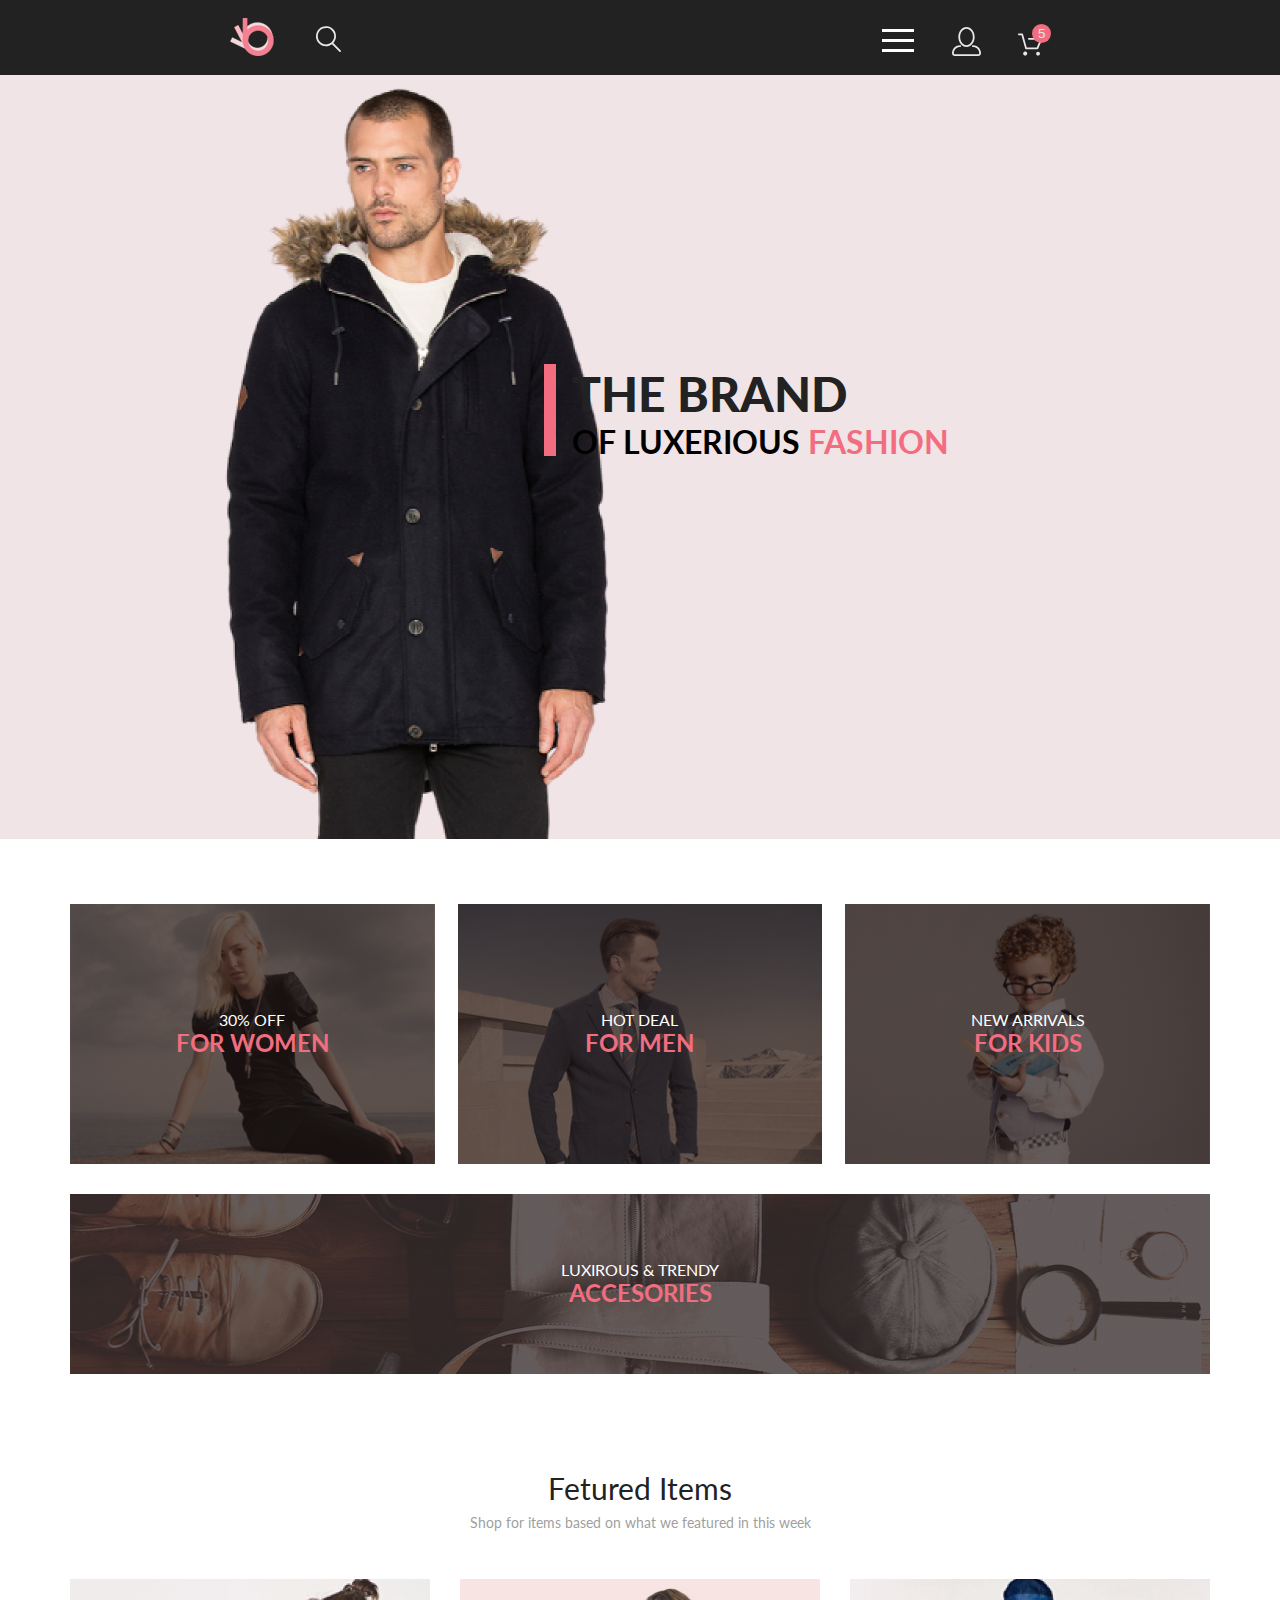
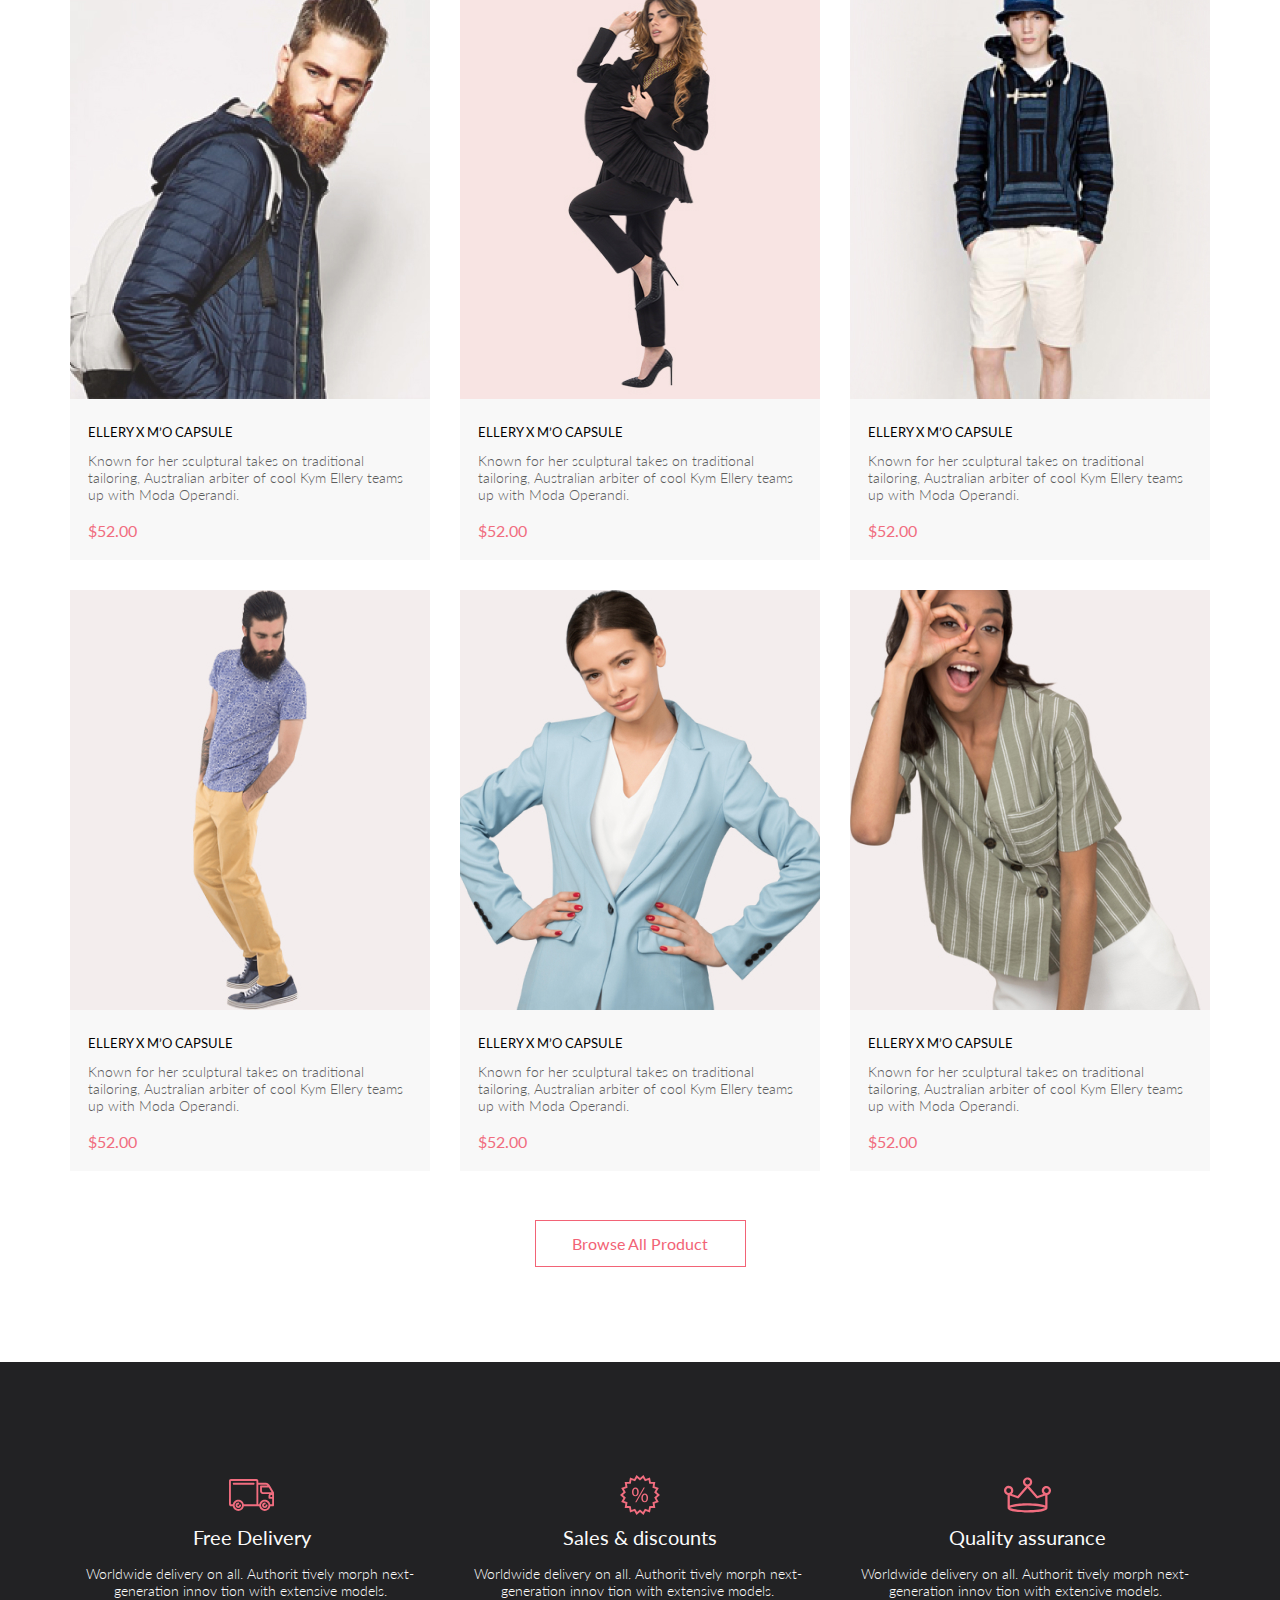
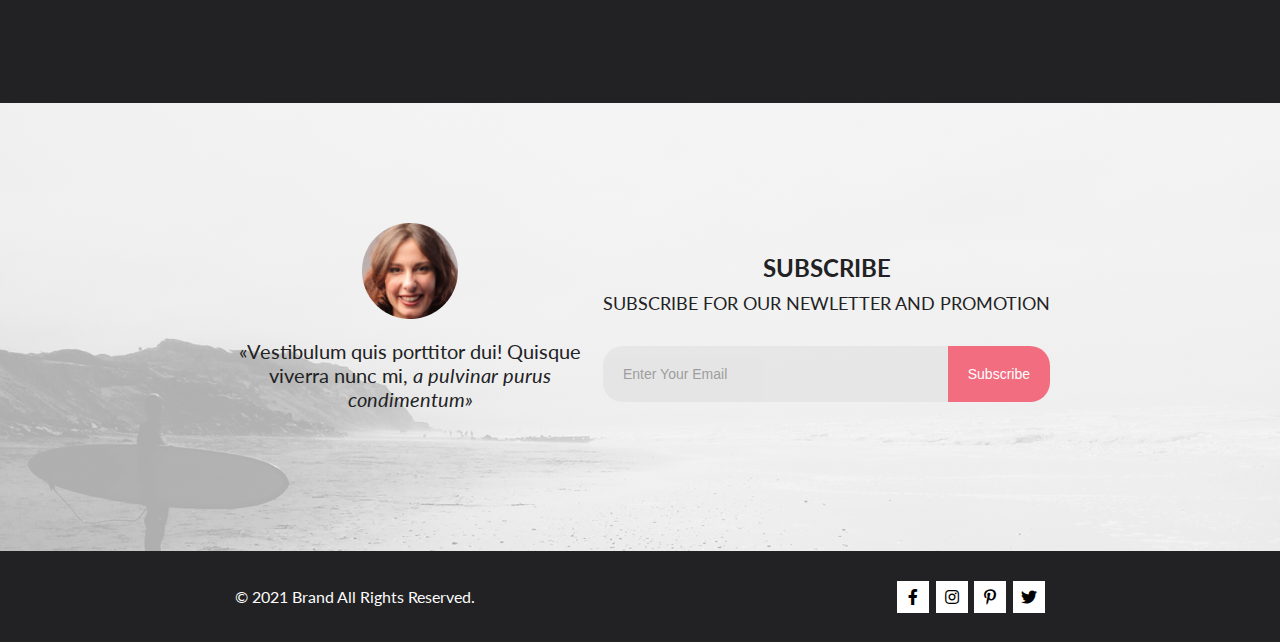
==== commit cda34434: "lesson-5" ====
--- a/index.html
+++ b/index.html
@@ -1,29 +1,34 @@
 <!DOCTYPE html>
 <html lang="en">
+
 <head>
     <meta charset="UTF-8">
     <meta http-equiv="X-UA-Compatible" content="IE=edge">
     <meta name="viewport" content="width=device-width, initial-scale=1.0">
     <link rel="stylesheet" href="css/all.min.css">
     <link rel="stylesheet" href="css/style.css">
-    <link href="https://fonts.googleapis.com/css2?family=Lato:ital,wght@0,100;0,300;0,400;0,700;0,900;1,100;1,300;1,400;1,700;1,900&display=swap" rel="stylesheet">
+    <link
+        href="https://fonts.googleapis.com/css2?family=Lato:ital,wght@0,100;0,300;0,400;0,700;0,900;1,100;1,300;1,400;1,700;1,900&display=swap"
+        rel="stylesheet">
     <title>Главная страница</title>
 </head>
+
 <body>
-    
+
     <header class="page-header">
-        <div class="page-header-wrp center">
+        <div class="page-header-wrp container">
             <div class="page-header-btn-wrp">
                 <a href="index.html" class="page-header-logo"> <img src="img/logo.png" alt="logo" height="38"></a>
                 <form action="#" class="page-header-search-form">
                     <input class="page-header-search-btn" id="search-btn" type="search">
                     <label for="search-btn">
                         <svg width="27" height="28" viewBox="0 0 27 28" xmlns="http://www.w3.org/2000/svg">
-                        <path d="M19.0596 17.6259C20.6713 15.8658 21.6282 13.6048 21.7698 11.2225C21.9113 8.84018 21.2288 6.48173 19.8369 4.54318C18.445 2.60463 16.4285 1.20404 14.126 0.576619C11.8234 -0.0508009 9.3751 0.13316 7.19217 1.09761C5.00923 2.06205 3.22463 3.74825 2.13804 5.87302C1.05145 7.9978 0.729054 10.4318 1.225 12.7661C1.72094 15.1005 3.00501 17.1932 4.86158 18.6927C6.71814 20.1922 9.03413 21.0072 11.4206 21.0009C13.673 21.004 15.8645 20.27 17.6606 18.9109L25.4086 26.7179C25.4941 26.807 25.5965 26.8781 25.7099 26.927C25.8232 26.9759 25.9452 27.0017 26.0686 27.0029C26.1923 27.0033 26.3148 26.9782 26.4283 26.9292C26.5419 26.8801 26.6441 26.8082 26.7286 26.7179C26.9025 26.537 26.9997 26.2958 26.9997 26.0449C26.9997 25.794 26.9025 25.5528 26.7286 25.3719L19.0596 17.6259ZM2.88662 10.5009C2.89946 8.81563 3.41094 7.17187 4.35659 5.77685C5.30224 4.38183 6.63972 3.29801 8.20044 2.662C9.76115 2.02599 11.4752 1.86627 13.1266 2.20298C14.7779 2.53969 16.2926 3.35775 17.4797 4.55404C18.6668 5.75033 19.4732 7.27129 19.7972 8.92519C20.1212 10.5791 19.9483 12.2919 19.3002 13.8476C18.6522 15.4034 17.5581 16.7325 16.1559 17.6674C14.7536 18.6023 13.1059 19.1011 11.4206 19.1009C9.14916 19.0901 6.97482 18.1784 5.37484 16.566C3.77486 14.9537 2.87998 12.7724 2.88662 10.5009Z"/>
+                            <path
+                                d="M19.0596 17.6259C20.6713 15.8658 21.6282 13.6048 21.7698 11.2225C21.9113 8.84018 21.2288 6.48173 19.8369 4.54318C18.445 2.60463 16.4285 1.20404 14.126 0.576619C11.8234 -0.0508009 9.3751 0.13316 7.19217 1.09761C5.00923 2.06205 3.22463 3.74825 2.13804 5.87302C1.05145 7.9978 0.729054 10.4318 1.225 12.7661C1.72094 15.1005 3.00501 17.1932 4.86158 18.6927C6.71814 20.1922 9.03413 21.0072 11.4206 21.0009C13.673 21.004 15.8645 20.27 17.6606 18.9109L25.4086 26.7179C25.4941 26.807 25.5965 26.8781 25.7099 26.927C25.8232 26.9759 25.9452 27.0017 26.0686 27.0029C26.1923 27.0033 26.3148 26.9782 26.4283 26.9292C26.5419 26.8801 26.6441 26.8082 26.7286 26.7179C26.9025 26.537 26.9997 26.2958 26.9997 26.0449C26.9997 25.794 26.9025 25.5528 26.7286 25.3719L19.0596 17.6259ZM2.88662 10.5009C2.89946 8.81563 3.41094 7.17187 4.35659 5.77685C5.30224 4.38183 6.63972 3.29801 8.20044 2.662C9.76115 2.02599 11.4752 1.86627 13.1266 2.20298C14.7779 2.53969 16.2926 3.35775 17.4797 4.55404C18.6668 5.75033 19.4732 7.27129 19.7972 8.92519C20.1212 10.5791 19.9483 12.2919 19.3002 13.8476C18.6522 15.4034 17.5581 16.7325 16.1559 17.6674C14.7536 18.6023 13.1059 19.1011 11.4206 19.1009C9.14916 19.0901 6.97482 18.1784 5.37484 16.566C3.77486 14.9537 2.87998 12.7724 2.88662 10.5009Z" />
                         </svg>
                     </label>
                 </form>
-            </div>   
+            </div>
             <div class="page-header-btn-wrp">
                 <nav class="menu">
                     <label class="page-header-menu-btn" for="menu-switch">
@@ -94,239 +99,267 @@
                                     <a href="#">Bags</a>
                                 </li>
                             </ul>
-                        </li>              
+                        </li>
                     </ul>
                 </nav>
                 <button class="page-header-account-btn">
                     <svg width="29" height="29" viewBox="0 0 29 29" xmlns="http://www.w3.org/2000/svg">
-                        <path d="M14.5 19.937C19 19.937 22.656 15.464 22.656 9.968C22.656 4.472 19 0 14.5 0C13.3631 0.0217413 12.2463 0.303398 11.2351 0.823397C10.2239 1.34339 9.34507 2.08794 8.66602 3C7.12663 4.99573 6.30819 7.45381 6.34399 9.974C6.34399 15.465 10 19.937 14.5 19.937ZM14.5 1.813C18 1.813 20.844 5.472 20.844 9.969C20.844 14.466 17.998 18.125 14.5 18.125C11.002 18.125 8.15603 14.465 8.15503 9.969C8.15403 5.473 11 1.813 14.5 1.813ZM20.844 18.125C20.6036 18.125 20.373 18.2205 20.203 18.3905C20.033 18.5605 19.9375 18.7911 19.9375 19.0315C19.9375 19.2719 20.033 19.5025 20.203 19.6725C20.373 19.8425 20.6036 19.938 20.844 19.938C22.526 19.9399 24.1386 20.6088 25.3279 21.7982C26.5172 22.9875 27.1861 24.6 27.188 26.282C27.1875 26.5221 27.0918 26.7523 26.922 26.9221C26.7522 27.0918 26.5221 27.1875 26.282 27.188H2.71997C2.47985 27.1875 2.24975 27.0918 2.07996 26.9221C1.91016 26.7523 1.81449 26.5221 1.81396 26.282C1.81608 24.6001 2.48517 22.9877 3.67444 21.7985C4.86371 20.6092 6.47608 19.9401 8.15796 19.938C8.39824 19.938 8.62868 19.8425 8.79858 19.6726C8.96849 19.5027 9.06396 19.2723 9.06396 19.032C9.06396 18.7917 8.96849 18.5613 8.79858 18.3914C8.62868 18.2215 8.39824 18.126 8.15796 18.126C5.99541 18.1279 3.92201 18.9875 2.39258 20.5164C0.863144 22.0453 0.00264777 24.1185 0 26.281C0.000794067 27.0019 0.287502 27.693 0.797241 28.2027C1.30698 28.7125 1.99811 28.9992 2.71899 29H26.282C27.0027 28.9989 27.6936 28.7121 28.2031 28.2024C28.7126 27.6927 28.9992 27.0017 29 26.281C28.9974 24.1187 28.1372 22.0457 26.6083 20.5168C25.0793 18.9878 23.0063 18.1276 20.844 18.125Z" />
+                        <path
+                            d="M14.5 19.937C19 19.937 22.656 15.464 22.656 9.968C22.656 4.472 19 0 14.5 0C13.3631 0.0217413 12.2463 0.303398 11.2351 0.823397C10.2239 1.34339 9.34507 2.08794 8.66602 3C7.12663 4.99573 6.30819 7.45381 6.34399 9.974C6.34399 15.465 10 19.937 14.5 19.937ZM14.5 1.813C18 1.813 20.844 5.472 20.844 9.969C20.844 14.466 17.998 18.125 14.5 18.125C11.002 18.125 8.15603 14.465 8.15503 9.969C8.15403 5.473 11 1.813 14.5 1.813ZM20.844 18.125C20.6036 18.125 20.373 18.2205 20.203 18.3905C20.033 18.5605 19.9375 18.7911 19.9375 19.0315C19.9375 19.2719 20.033 19.5025 20.203 19.6725C20.373 19.8425 20.6036 19.938 20.844 19.938C22.526 19.9399 24.1386 20.6088 25.3279 21.7982C26.5172 22.9875 27.1861 24.6 27.188 26.282C27.1875 26.5221 27.0918 26.7523 26.922 26.9221C26.7522 27.0918 26.5221 27.1875 26.282 27.188H2.71997C2.47985 27.1875 2.24975 27.0918 2.07996 26.9221C1.91016 26.7523 1.81449 26.5221 1.81396 26.282C1.81608 24.6001 2.48517 22.9877 3.67444 21.7985C4.86371 20.6092 6.47608 19.9401 8.15796 19.938C8.39824 19.938 8.62868 19.8425 8.79858 19.6726C8.96849 19.5027 9.06396 19.2723 9.06396 19.032C9.06396 18.7917 8.96849 18.5613 8.79858 18.3914C8.62868 18.2215 8.39824 18.126 8.15796 18.126C5.99541 18.1279 3.92201 18.9875 2.39258 20.5164C0.863144 22.0453 0.00264777 24.1185 0 26.281C0.000794067 27.0019 0.287502 27.693 0.797241 28.2027C1.30698 28.7125 1.99811 28.9992 2.71899 29H26.282C27.0027 28.9989 27.6936 28.7121 28.2031 28.2024C28.7126 27.6927 28.9992 27.0017 29 26.281C28.9974 24.1187 28.1372 22.0457 26.6083 20.5168C25.0793 18.9878 23.0063 18.1276 20.844 18.125Z" />
                     </svg>
                 </button>
                 <button class="page-header-cart-btn">
                     <svg width="42" height="37" viewBox="0 0 42 37" xmlns="http://www.w3.org/2000/svg">
-                        <path d="M26.2009 37C25.5532 36.9738 24.9415 36.6948 24.4972 36.2227C24.0529 35.7506 23.8114 35.1232 23.8245 34.475C23.8376 33.8269 24.1043 33.2097 24.5673 32.7559C25.0303 32.3022 25.6527 32.048 26.301 32.048C26.9493 32.048 27.5717 32.3022 28.0347 32.7559C28.4977 33.2097 28.7644 33.8269 28.7775 34.475C28.7906 35.1232 28.549 35.7506 28.1047 36.2227C27.6604 36.6948 27.0488 36.9738 26.401 37H26.2009ZM6.75293 34.32C6.75293 33.79 6.91011 33.2718 7.20459 32.8311C7.49907 32.3904 7.91764 32.0469 8.40735 31.844C8.89705 31.6412 9.43594 31.5881 9.95581 31.6915C10.4757 31.7949 10.9532 32.0502 11.328 32.425C11.7028 32.7998 11.9581 33.2773 12.0615 33.7972C12.1649 34.317 12.1118 34.8559 11.9089 35.3456C11.7061 35.8353 11.3626 36.2539 10.9219 36.5483C10.4812 36.8428 9.96304 37 9.43298 37C9.08087 37.0003 8.73212 36.9311 8.40674 36.7966C8.08136 36.662 7.78569 36.4646 7.53662 36.2158C7.28755 35.9669 7.09001 35.6713 6.9552 35.3461C6.82039 35.0208 6.75098 34.6721 6.75098 34.32H6.75293ZM10.553 28.686C10.2935 28.6868 10.0409 28.6024 9.83411 28.4457C9.62727 28.2891 9.47758 28.0689 9.40796 27.819L4.57495 10.364H1.18201C0.868521 10.364 0.567859 10.2395 0.346191 10.0178C0.124523 9.79614 0 9.49549 0 9.18201C0 8.86852 0.124523 8.56787 0.346191 8.3462C0.567859 8.12454 0.868521 8.00001 1.18201 8.00001H5.46301C5.7225 7.99919 5.97504 8.08372 6.18176 8.24057C6.38848 8.39742 6.53784 8.61788 6.60693 8.86801L11.4399 26.323H24.6179L29.001 16.275H14.401C14.2428 16.2796 14.0854 16.2524 13.9379 16.1951C13.7904 16.1377 13.6559 16.0513 13.5424 15.9411C13.4288 15.8308 13.3386 15.6989 13.277 15.5532C13.2154 15.4074 13.1836 15.2508 13.1836 15.0925C13.1836 14.9343 13.2154 14.7776 13.277 14.6319C13.3386 14.4861 13.4288 14.3542 13.5424 14.2439C13.6559 14.1337 13.7904 14.0473 13.9379 13.9899C14.0854 13.9326 14.2428 13.9054 14.401 13.91H30.814C31.0097 13.91 31.2022 13.9587 31.3744 14.0517C31.5465 14.1448 31.6928 14.2793 31.7999 14.443C31.9078 14.6073 31.9734 14.7957 31.9908 14.9914C32.0083 15.1872 31.9771 15.3842 31.9 15.565L26.495 27.977C26.4026 28.1876 26.251 28.3668 26.0585 28.4927C25.866 28.6186 25.641 28.6858 25.411 28.686H10.553Z" />
+                        <path
+                            d="M26.2009 37C25.5532 36.9738 24.9415 36.6948 24.4972 36.2227C24.0529 35.7506 23.8114 35.1232 23.8245 34.475C23.8376 33.8269 24.1043 33.2097 24.5673 32.7559C25.0303 32.3022 25.6527 32.048 26.301 32.048C26.9493 32.048 27.5717 32.3022 28.0347 32.7559C28.4977 33.2097 28.7644 33.8269 28.7775 34.475C28.7906 35.1232 28.549 35.7506 28.1047 36.2227C27.6604 36.6948 27.0488 36.9738 26.401 37H26.2009ZM6.75293 34.32C6.75293 33.79 6.91011 33.2718 7.20459 32.8311C7.49907 32.3904 7.91764 32.0469 8.40735 31.844C8.89705 31.6412 9.43594 31.5881 9.95581 31.6915C10.4757 31.7949 10.9532 32.0502 11.328 32.425C11.7028 32.7998 11.9581 33.2773 12.0615 33.7972C12.1649 34.317 12.1118 34.8559 11.9089 35.3456C11.7061 35.8353 11.3626 36.2539 10.9219 36.5483C10.4812 36.8428 9.96304 37 9.43298 37C9.08087 37.0003 8.73212 36.9311 8.40674 36.7966C8.08136 36.662 7.78569 36.4646 7.53662 36.2158C7.28755 35.9669 7.09001 35.6713 6.9552 35.3461C6.82039 35.0208 6.75098 34.6721 6.75098 34.32H6.75293ZM10.553 28.686C10.2935 28.6868 10.0409 28.6024 9.83411 28.4457C9.62727 28.2891 9.47758 28.0689 9.40796 27.819L4.57495 10.364H1.18201C0.868521 10.364 0.567859 10.2395 0.346191 10.0178C0.124523 9.79614 0 9.49549 0 9.18201C0 8.86852 0.124523 8.56787 0.346191 8.3462C0.567859 8.12454 0.868521 8.00001 1.18201 8.00001H5.46301C5.7225 7.99919 5.97504 8.08372 6.18176 8.24057C6.38848 8.39742 6.53784 8.61788 6.60693 8.86801L11.4399 26.323H24.6179L29.001 16.275H14.401C14.2428 16.2796 14.0854 16.2524 13.9379 16.1951C13.7904 16.1377 13.6559 16.0513 13.5424 15.9411C13.4288 15.8308 13.3386 15.6989 13.277 15.5532C13.2154 15.4074 13.1836 15.2508 13.1836 15.0925C13.1836 14.9343 13.2154 14.7776 13.277 14.6319C13.3386 14.4861 13.4288 14.3542 13.5424 14.2439C13.6559 14.1337 13.7904 14.0473 13.9379 13.9899C14.0854 13.9326 14.2428 13.9054 14.401 13.91H30.814C31.0097 13.91 31.2022 13.9587 31.3744 14.0517C31.5465 14.1448 31.6928 14.2793 31.7999 14.443C31.9078 14.6073 31.9734 14.7957 31.9908 14.9914C32.0083 15.1872 31.9771 15.3842 31.9 15.565L26.495 27.977C26.4026 28.1876 26.251 28.3668 26.0585 28.4927C25.866 28.6186 25.641 28.6858 25.411 28.686H10.553Z" />
                         <!-- <path d="M31.502 19C36.7487 19 41.002 14.7467 41.002 9.5C41.002 4.25329 36.7487 0 31.502 0C26.2552 0 22.002 4.25329 22.002 9.5C22.002 14.7467 26.2552 19 31.502 19Z" fill="#F16D7F"/> -->
                         <!-- <path d="M30.8146 7.648C31.2626 7.552 31.6746 7.504 32.0506 7.504C32.4986 7.504 32.8946 7.57 33.2386 7.702C33.5826 7.834 33.8686 8.016 34.0966 8.248C34.3286 8.48 34.5026 8.754 34.6186 9.07C34.7386 9.386 34.7986 9.73 34.7986 10.102C34.7986 10.558 34.7186 10.97 34.5586 11.338C34.4026 11.706 34.1846 12.022 33.9046 12.286C33.6286 12.546 33.3026 12.746 32.9266 12.886C32.5506 13.026 32.1446 13.096 31.7086 13.096C31.4566 13.096 31.2146 13.07 30.9826 13.018C30.7506 12.97 30.5326 12.904 30.3286 12.82C30.1286 12.736 29.9426 12.64 29.7706 12.532C29.5986 12.424 29.4466 12.31 29.3146 12.19L29.6446 11.734C29.7166 11.63 29.8106 11.578 29.9266 11.578C30.0066 11.578 30.0966 11.61 30.1966 11.674C30.2966 11.734 30.4186 11.802 30.5626 11.878C30.7066 11.954 30.8746 12.024 31.0666 12.088C31.2626 12.148 31.4946 12.178 31.7626 12.178C32.0626 12.178 32.3326 12.13 32.5726 12.034C32.8126 11.938 33.0186 11.802 33.1906 11.626C33.3626 11.446 33.4946 11.232 33.5866 10.984C33.6786 10.736 33.7246 10.458 33.7246 10.15C33.7246 9.882 33.6846 9.64 33.6046 9.424C33.5286 9.208 33.4106 9.024 33.2506 8.872C33.0946 8.72 32.8986 8.602 32.6626 8.518C32.4266 8.434 32.1506 8.392 31.8346 8.392C31.6186 8.392 31.3926 8.41 31.1566 8.446C30.9246 8.482 30.6866 8.54 30.4426 8.62L29.7706 8.422L30.4606 4.402H34.5346V4.87C34.5346 5.022 34.4866 5.148 34.3906 5.248C34.2986 5.344 34.1386 5.392 33.9106 5.392H31.2106L30.8146 7.648Z" /> -->
                     </svg>
                     <span>5</span>
                 </button>
             </div>
-        </div>          
+        </div>
     </header>
-    
-        <main>
-            <section class="brand">
-                <div class="brand-wrp container">
-                    <div class="brand-title-wrp">
-                        <span class="brand-title">the brand</span>
-                        <span class="brand-subtitle">
-                            of&nbsp;luxerious
-                            <span>fashion</span>
-                        </span>
-                    </div>
-                </div>
-            </section>
-    
-            <section class="categories center">
-                <div class="categories-item">
-                    <span class="categories-item-subtitle">30% off</span>
-                    <span class="categories-item-title">for women</span>
-                </div>
-                <div class="categories-item">
-                    <span class="categories-item-subtitle">hot deal</span>
-                    <span class="categories-item-title">for men</span>
-                </div>
-                <div class="categories-item">
-                    <span class="categories-item-subtitle">new arrivals</span>
-                    <span class="categories-item-title">for kids</span>
-                </div>
-                <div class="categories-item">
-                    <span class="categories-item-subtitle">luxirous &amp;&nbsp;trendy</span>
-                    <span class="categories-item-title">accesories</span>
-                </div>
-            </section>
-    
-            <section class="products center">
-                <h3 class="Products-title">Fetured Items</h3>
-                <p class="products-subtitle">Shop for items based on&nbsp;what we&nbsp;featured in&nbsp;this week</p>
-                <article class="products-item">
-                    <a href="product.html" class="products-link">
-                        <div class="products-item-photo-wrp">
-                            <img class="products-item-photo" src="img/product-img-1.jpg" alt="photo1" height="420">
-                        </div>
-                        <div class="products-item-txt-wrp">
-                            <span class="products-item-title">ellery x&nbsp;m&rsquo;o capsule</span>
-                            <p class="products-item-txt">Known for her sculptural takes on&nbsp;traditional tailoring, Australian arbiter of&nbsp;cool Kym Ellery teams up&nbsp;with Moda Operandi.</p>
-                            <span class="products-item-price">$52.00</span>
-                        </div>
-                    </a>
-                    <button class="products-item-btn txt">
-                        <svg width="27" height="25" viewBox="0 0 27 25" xmlns="http://www.w3.org/2000/svg">
-                            <path d="M21.876 22.2662C21.921 22.2549 21.9423 22.2339 21.96 22.2129C21.9678 22.2037 21.9756 22.1946 21.9835 22.1855C22.02 22.1438 22.0233 22.0553 22.0224 22.0105C22.0092 21.9044 21.9185 21.8315 21.8412 21.8315C21.8375 21.8315 21.8336 21.8317 21.8312 21.8318C21.7531 21.8372 21.6653 21.9409 21.6719 22.0625C21.6813 22.1793 21.7675 22.2662 21.8392 22.2662H21.876ZM8.21954 22.2599C8.31873 22.2599 8.39935 22.1655 8.39935 22.0496C8.39935 21.9341 8.31873 21.8401 8.21954 21.8401C8.12042 21.8401 8.03973 21.9341 8.03973 22.0496C8.03973 22.1655 8.12042 22.2599 8.21954 22.2599ZM21.9995 24.2662C21.9517 24.2662 21.8878 24.2662 21.8392 24.2662C20.7017 24.2662 19.7567 23.3545 19.6765 22.198C19.5964 20.9929 20.4937 19.9183 21.6953 19.8364C21.7441 19.8331 21.7928 19.8315 21.8412 19.8315C22.9799 19.8315 23.9413 20.7324 24.019 21.8884C24.0505 22.4915 23.8741 23.0612 23.4898 23.5012C23.1055 23.9575 22.5764 24.2177 21.9995 24.2662ZM8.21954 24.2599C7.01532 24.2599 6.03973 23.2709 6.03973 22.0496C6.03973 20.8291 7.01532 19.8401 8.21954 19.8401C9.42371 19.8401 10.3994 20.8291 10.3994 22.0496C10.3994 23.2709 9.42371 24.2599 8.21954 24.2599ZM21.1984 17.3938H9.13306C8.70013 17.3938 8.31586 17.1005 8.20331 16.6775L4.27753 2.24768H1.52173C0.993408 2.24768 0.560547 1.80859 0.560547 1.27039C0.560547 0.733032 0.993408 0.292969 1.52173 0.292969H4.99933C5.43134 0.292969 5.81561 0.586304 5.9281 1.01025L9.85394 15.4391H20.5576L24.1144 7.13379H12.2578C11.7286 7.13379 11.2957 6.69373 11.2957 6.15649C11.2957 5.61914 11.7286 5.17908 12.2578 5.17908H25.5886C25.9091 5.17908 26.2141 5.34192 26.3896 5.61914C26.566 5.89539 26.5984 6.23743 26.4697 6.547L22.0795 16.807C21.9193 17.1653 21.5827 17.3938 21.1984 17.3938Z"/>
-                        </svg>
-                        <span>Add to&nbsp;Cart</span>
-                    </button>
-                </article>
-                    
-                <article class="products-item">
-                    <a href="product.html" class="products-link">
-                        <div class="products-item-photo-wrp">
-                            <img class="products-item-photo" src="img/product-img-2.jpg" alt="photo2" height="420">
-                        </div>
-                        <div class="products-item-txt-wrp">
-                            <span class="products-item-title">ellery x&nbsp;m&rsquo;o capsule</span>
-                            <p class="products-item-txt">Known for her sculptural takes on&nbsp;traditional tailoring, Australian arbiter of&nbsp;cool Kym Ellery teams up&nbsp;with Moda Operandi.</p>
-                            <span class="products-item-price">$52.00</span>
-                        </div>
-                    </a>
-                    <button class="products-item-btn txt">
-                        <svg width="27" height="25" viewBox="0 0 27 25" xmlns="http://www.w3.org/2000/svg">
-                            <path d="M21.876 22.2662C21.921 22.2549 21.9423 22.2339 21.96 22.2129C21.9678 22.2037 21.9756 22.1946 21.9835 22.1855C22.02 22.1438 22.0233 22.0553 22.0224 22.0105C22.0092 21.9044 21.9185 21.8315 21.8412 21.8315C21.8375 21.8315 21.8336 21.8317 21.8312 21.8318C21.7531 21.8372 21.6653 21.9409 21.6719 22.0625C21.6813 22.1793 21.7675 22.2662 21.8392 22.2662H21.876ZM8.21954 22.2599C8.31873 22.2599 8.39935 22.1655 8.39935 22.0496C8.39935 21.9341 8.31873 21.8401 8.21954 21.8401C8.12042 21.8401 8.03973 21.9341 8.03973 22.0496C8.03973 22.1655 8.12042 22.2599 8.21954 22.2599ZM21.9995 24.2662C21.9517 24.2662 21.8878 24.2662 21.8392 24.2662C20.7017 24.2662 19.7567 23.3545 19.6765 22.198C19.5964 20.9929 20.4937 19.9183 21.6953 19.8364C21.7441 19.8331 21.7928 19.8315 21.8412 19.8315C22.9799 19.8315 23.9413 20.7324 24.019 21.8884C24.0505 22.4915 23.8741 23.0612 23.4898 23.5012C23.1055 23.9575 22.5764 24.2177 21.9995 24.2662ZM8.21954 24.2599C7.01532 24.2599 6.03973 23.2709 6.03973 22.0496C6.03973 20.8291 7.01532 19.8401 8.21954 19.8401C9.42371 19.8401 10.3994 20.8291 10.3994 22.0496C10.3994 23.2709 9.42371 24.2599 8.21954 24.2599ZM21.1984 17.3938H9.13306C8.70013 17.3938 8.31586 17.1005 8.20331 16.6775L4.27753 2.24768H1.52173C0.993408 2.24768 0.560547 1.80859 0.560547 1.27039C0.560547 0.733032 0.993408 0.292969 1.52173 0.292969H4.99933C5.43134 0.292969 5.81561 0.586304 5.9281 1.01025L9.85394 15.4391H20.5576L24.1144 7.13379H12.2578C11.7286 7.13379 11.2957 6.69373 11.2957 6.15649C11.2957 5.61914 11.7286 5.17908 12.2578 5.17908H25.5886C25.9091 5.17908 26.2141 5.34192 26.3896 5.61914C26.566 5.89539 26.5984 6.23743 26.4697 6.547L22.0795 16.807C21.9193 17.1653 21.5827 17.3938 21.1984 17.3938Z"/>
-                        </svg>
-                        <span>Add to&nbsp;Cart</span>
-                    </button>  
-                </article>   
-    
-                <article class="products-item">
-                    <a href="product.html" class="products-link">
-                        <div class="products-item-photo-wrp">
-                            <img class="products-item-photo" src="img/product-img-3.jpg" alt="photo3" height="420">
-                        </div>
-                        <div class="products-item-txt-wrp">
-                            <span class="products-item-title">ellery x&nbsp;m&rsquo;o capsule</span>
-                            <p class="products-item-txt">Known for her sculptural takes on&nbsp;traditional tailoring, Australian arbiter of&nbsp;cool Kym Ellery teams up&nbsp;with Moda Operandi.</p>
-                            <span class="products-item-price">$52.00</span>
-                        </div>
-                    </a>
-                    <button class="products-item-btn txt">
-                        <svg width="27" height="25" viewBox="0 0 27 25" xmlns="http://www.w3.org/2000/svg">
-                            <path d="M21.876 22.2662C21.921 22.2549 21.9423 22.2339 21.96 22.2129C21.9678 22.2037 21.9756 22.1946 21.9835 22.1855C22.02 22.1438 22.0233 22.0553 22.0224 22.0105C22.0092 21.9044 21.9185 21.8315 21.8412 21.8315C21.8375 21.8315 21.8336 21.8317 21.8312 21.8318C21.7531 21.8372 21.6653 21.9409 21.6719 22.0625C21.6813 22.1793 21.7675 22.2662 21.8392 22.2662H21.876ZM8.21954 22.2599C8.31873 22.2599 8.39935 22.1655 8.39935 22.0496C8.39935 21.9341 8.31873 21.8401 8.21954 21.8401C8.12042 21.8401 8.03973 21.9341 8.03973 22.0496C8.03973 22.1655 8.12042 22.2599 8.21954 22.2599ZM21.9995 24.2662C21.9517 24.2662 21.8878 24.2662 21.8392 24.2662C20.7017 24.2662 19.7567 23.3545 19.6765 22.198C19.5964 20.9929 20.4937 19.9183 21.6953 19.8364C21.7441 19.8331 21.7928 19.8315 21.8412 19.8315C22.9799 19.8315 23.9413 20.7324 24.019 21.8884C24.0505 22.4915 23.8741 23.0612 23.4898 23.5012C23.1055 23.9575 22.5764 24.2177 21.9995 24.2662ZM8.21954 24.2599C7.01532 24.2599 6.03973 23.2709 6.03973 22.0496C6.03973 20.8291 7.01532 19.8401 8.21954 19.8401C9.42371 19.8401 10.3994 20.8291 10.3994 22.0496C10.3994 23.2709 9.42371 24.2599 8.21954 24.2599ZM21.1984 17.3938H9.13306C8.70013 17.3938 8.31586 17.1005 8.20331 16.6775L4.27753 2.24768H1.52173C0.993408 2.24768 0.560547 1.80859 0.560547 1.27039C0.560547 0.733032 0.993408 0.292969 1.52173 0.292969H4.99933C5.43134 0.292969 5.81561 0.586304 5.9281 1.01025L9.85394 15.4391H20.5576L24.1144 7.13379H12.2578C11.7286 7.13379 11.2957 6.69373 11.2957 6.15649C11.2957 5.61914 11.7286 5.17908 12.2578 5.17908H25.5886C25.9091 5.17908 26.2141 5.34192 26.3896 5.61914C26.566 5.89539 26.5984 6.23743 26.4697 6.547L22.0795 16.807C21.9193 17.1653 21.5827 17.3938 21.1984 17.3938Z"/>
-                        </svg>
-                        <span>Add to&nbsp;Cart</span>
-                    </button>         
-                </article>
-                    
-                    
-                <article class="products-item">
-                    <a href="product.html" class="products-link">
-                        <div class="products-item-photo-wrp">
-                            <img class="products-item-photo" src="img/product-img-4.jpg" alt="photo4" height="420">
-                        </div>
-                        <div class="products-item-txt-wrp">
-                            <span class="products-item-title">ellery x&nbsp;m&rsquo;o capsule</span>
-                            <p class="products-item-txt">Known for her sculptural takes on&nbsp;traditional tailoring, Australian arbiter of&nbsp;cool Kym Ellery teams up&nbsp;with Moda Operandi.</p>
-                            <span class="products-item-price">$52.00</span>
-                        </div>
-                    </a>
-                    <button class="products-item-btn txt">
-                        <svg width="27" height="25" viewBox="0 0 27 25" xmlns="http://www.w3.org/2000/svg">
-                            <path d="M21.876 22.2662C21.921 22.2549 21.9423 22.2339 21.96 22.2129C21.9678 22.2037 21.9756 22.1946 21.9835 22.1855C22.02 22.1438 22.0233 22.0553 22.0224 22.0105C22.0092 21.9044 21.9185 21.8315 21.8412 21.8315C21.8375 21.8315 21.8336 21.8317 21.8312 21.8318C21.7531 21.8372 21.6653 21.9409 21.6719 22.0625C21.6813 22.1793 21.7675 22.2662 21.8392 22.2662H21.876ZM8.21954 22.2599C8.31873 22.2599 8.39935 22.1655 8.39935 22.0496C8.39935 21.9341 8.31873 21.8401 8.21954 21.8401C8.12042 21.8401 8.03973 21.9341 8.03973 22.0496C8.03973 22.1655 8.12042 22.2599 8.21954 22.2599ZM21.9995 24.2662C21.9517 24.2662 21.8878 24.2662 21.8392 24.2662C20.7017 24.2662 19.7567 23.3545 19.6765 22.198C19.5964 20.9929 20.4937 19.9183 21.6953 19.8364C21.7441 19.8331 21.7928 19.8315 21.8412 19.8315C22.9799 19.8315 23.9413 20.7324 24.019 21.8884C24.0505 22.4915 23.8741 23.0612 23.4898 23.5012C23.1055 23.9575 22.5764 24.2177 21.9995 24.2662ZM8.21954 24.2599C7.01532 24.2599 6.03973 23.2709 6.03973 22.0496C6.03973 20.8291 7.01532 19.8401 8.21954 19.8401C9.42371 19.8401 10.3994 20.8291 10.3994 22.0496C10.3994 23.2709 9.42371 24.2599 8.21954 24.2599ZM21.1984 17.3938H9.13306C8.70013 17.3938 8.31586 17.1005 8.20331 16.6775L4.27753 2.24768H1.52173C0.993408 2.24768 0.560547 1.80859 0.560547 1.27039C0.560547 0.733032 0.993408 0.292969 1.52173 0.292969H4.99933C5.43134 0.292969 5.81561 0.586304 5.9281 1.01025L9.85394 15.4391H20.5576L24.1144 7.13379H12.2578C11.7286 7.13379 11.2957 6.69373 11.2957 6.15649C11.2957 5.61914 11.7286 5.17908 12.2578 5.17908H25.5886C25.9091 5.17908 26.2141 5.34192 26.3896 5.61914C26.566 5.89539 26.5984 6.23743 26.4697 6.547L22.0795 16.807C21.9193 17.1653 21.5827 17.3938 21.1984 17.3938Z"/>
-                        </svg>
-                        <span>Add to&nbsp;Cart</span>
-                    </button>        
-                </article>
-                    
-                    
-                <article class="products-item">
-                    <a href="product.html" class="products-link">
-                        <div class="products-item-photo-wrp">
-                            <img class="products-item-photo" src="img/product-img-5.jpg" alt="photo5" height="420">
-                        </div>
-                        <div class="products-item-txt-wrp">
-                            <span class="products-item-title">ellery x&nbsp;m&rsquo;o capsule</span>
-                            <p class="products-item-txt">Known for her sculptural takes on&nbsp;traditional tailoring, Australian arbiter of&nbsp;cool Kym Ellery teams up&nbsp;with Moda Operandi.</p>
-                            <span class="products-item-price">$52.00</span>
-                        </div>
-                    </a>
-                    <button class="products-item-btn txt">
-                        <svg width="27" height="25" viewBox="0 0 27 25" xmlns="http://www.w3.org/2000/svg">
-                            <path d="M21.876 22.2662C21.921 22.2549 21.9423 22.2339 21.96 22.2129C21.9678 22.2037 21.9756 22.1946 21.9835 22.1855C22.02 22.1438 22.0233 22.0553 22.0224 22.0105C22.0092 21.9044 21.9185 21.8315 21.8412 21.8315C21.8375 21.8315 21.8336 21.8317 21.8312 21.8318C21.7531 21.8372 21.6653 21.9409 21.6719 22.0625C21.6813 22.1793 21.7675 22.2662 21.8392 22.2662H21.876ZM8.21954 22.2599C8.31873 22.2599 8.39935 22.1655 8.39935 22.0496C8.39935 21.9341 8.31873 21.8401 8.21954 21.8401C8.12042 21.8401 8.03973 21.9341 8.03973 22.0496C8.03973 22.1655 8.12042 22.2599 8.21954 22.2599ZM21.9995 24.2662C21.9517 24.2662 21.8878 24.2662 21.8392 24.2662C20.7017 24.2662 19.7567 23.3545 19.6765 22.198C19.5964 20.9929 20.4937 19.9183 21.6953 19.8364C21.7441 19.8331 21.7928 19.8315 21.8412 19.8315C22.9799 19.8315 23.9413 20.7324 24.019 21.8884C24.0505 22.4915 23.8741 23.0612 23.4898 23.5012C23.1055 23.9575 22.5764 24.2177 21.9995 24.2662ZM8.21954 24.2599C7.01532 24.2599 6.03973 23.2709 6.03973 22.0496C6.03973 20.8291 7.01532 19.8401 8.21954 19.8401C9.42371 19.8401 10.3994 20.8291 10.3994 22.0496C10.3994 23.2709 9.42371 24.2599 8.21954 24.2599ZM21.1984 17.3938H9.13306C8.70013 17.3938 8.31586 17.1005 8.20331 16.6775L4.27753 2.24768H1.52173C0.993408 2.24768 0.560547 1.80859 0.560547 1.27039C0.560547 0.733032 0.993408 0.292969 1.52173 0.292969H4.99933C5.43134 0.292969 5.81561 0.586304 5.9281 1.01025L9.85394 15.4391H20.5576L24.1144 7.13379H12.2578C11.7286 7.13379 11.2957 6.69373 11.2957 6.15649C11.2957 5.61914 11.7286 5.17908 12.2578 5.17908H25.5886C25.9091 5.17908 26.2141 5.34192 26.3896 5.61914C26.566 5.89539 26.5984 6.23743 26.4697 6.547L22.0795 16.807C21.9193 17.1653 21.5827 17.3938 21.1984 17.3938Z"/>
-                        </svg>
-                        <span>Add to&nbsp;Cart</span>
-                    </button>           
-                </article>
-                    
-                <article class="products-item">
-                    <a href="product.html" class="products-link">
-                        <div class="products-item-photo-wrp">
-                            <img class="products-item-photo" src="img/product-img-6.jpg" alt="photo6" height="420">
-                        </div>
-                        <div class="products-item-txt-wrp">
-                            <span class="products-item-title">ellery x&nbsp;m&rsquo;o capsule</span>
-                            <p class="products-item-txt">Known for her sculptural takes on&nbsp;traditional tailoring, Australian arbiter of&nbsp;cool Kym Ellery teams up&nbsp;with Moda Operandi.</p>
-                            <span class="products-item-price">$52.00</span>
-                        </div>
-                    </a> 
-                    <button class="products-item-btn txt">
-                        <svg width="27" height="25" viewBox="0 0 27 25" xmlns="http://www.w3.org/2000/svg">
-                            <path d="M21.876 22.2662C21.921 22.2549 21.9423 22.2339 21.96 22.2129C21.9678 22.2037 21.9756 22.1946 21.9835 22.1855C22.02 22.1438 22.0233 22.0553 22.0224 22.0105C22.0092 21.9044 21.9185 21.8315 21.8412 21.8315C21.8375 21.8315 21.8336 21.8317 21.8312 21.8318C21.7531 21.8372 21.6653 21.9409 21.6719 22.0625C21.6813 22.1793 21.7675 22.2662 21.8392 22.2662H21.876ZM8.21954 22.2599C8.31873 22.2599 8.39935 22.1655 8.39935 22.0496C8.39935 21.9341 8.31873 21.8401 8.21954 21.8401C8.12042 21.8401 8.03973 21.9341 8.03973 22.0496C8.03973 22.1655 8.12042 22.2599 8.21954 22.2599ZM21.9995 24.2662C21.9517 24.2662 21.8878 24.2662 21.8392 24.2662C20.7017 24.2662 19.7567 23.3545 19.6765 22.198C19.5964 20.9929 20.4937 19.9183 21.6953 19.8364C21.7441 19.8331 21.7928 19.8315 21.8412 19.8315C22.9799 19.8315 23.9413 20.7324 24.019 21.8884C24.0505 22.4915 23.8741 23.0612 23.4898 23.5012C23.1055 23.9575 22.5764 24.2177 21.9995 24.2662ZM8.21954 24.2599C7.01532 24.2599 6.03973 23.2709 6.03973 22.0496C6.03973 20.8291 7.01532 19.8401 8.21954 19.8401C9.42371 19.8401 10.3994 20.8291 10.3994 22.0496C10.3994 23.2709 9.42371 24.2599 8.21954 24.2599ZM21.1984 17.3938H9.13306C8.70013 17.3938 8.31586 17.1005 8.20331 16.6775L4.27753 2.24768H1.52173C0.993408 2.24768 0.560547 1.80859 0.560547 1.27039C0.560547 0.733032 0.993408 0.292969 1.52173 0.292969H4.99933C5.43134 0.292969 5.81561 0.586304 5.9281 1.01025L9.85394 15.4391H20.5576L24.1144 7.13379H12.2578C11.7286 7.13379 11.2957 6.69373 11.2957 6.15649C11.2957 5.61914 11.7286 5.17908 12.2578 5.17908H25.5886C25.9091 5.17908 26.2141 5.34192 26.3896 5.61914C26.566 5.89539 26.5984 6.23743 26.4697 6.547L22.0795 16.807C21.9193 17.1653 21.5827 17.3938 21.1984 17.3938Z"/>
-                        </svg>
-                        <span>Add to&nbsp;Cart</span>
-                    </button>          
-                </article>
-                <div class="product-btn-wrp">
-                    <a href="catalog.html" class="products-btn"> <span class="products-btn-txt">Browse All Product</span></a>
-                </div>
-            </section>
-    
-            <section class="features">
-                <div class="features-wrp center">
-                    <div class="features-item">
-                        <svg class="features-item-icon" width="46" height="32" viewBox="0 0 46 32" xmlns="http://www.w3.org/2000/svg">
-                            <path d="M30.2873 27.2429H14.8103C14.6031 28.5509 13.936 29.742 12.929 30.6021C11.922 31.4621 10.6411 31.9346 9.31682 31.9346C7.99252 31.9346 6.71166 31.4621 5.70464 30.6021C4.69762 29.742 4.03052 28.5509 3.82332 27.2429H1.88631C1.39149 27.2397 0.918139 27.0404 0.570025 26.6887C0.221911 26.337 0.0274507 25.8618 0.0293142 25.3669V1.87695C0.0271852 1.38195 0.221516 0.906335 0.569658 0.554443C0.917801 0.202551 1.39131 0.00317363 1.88631 0H27.4373C27.9322 0.00317353 28.4056 0.202522 28.7536 0.554443C29.1016 0.906364 29.2957 1.38204 29.2933 1.87695V3.78198H36.4143C36.4947 3.78164 36.5747 3.79208 36.6523 3.81299C38.9523 4.01299 40.1093 5.2129 41.3293 7.2749L44.8883 13.3689C44.9732 13.5136 45.018 13.6782 45.0183 13.8459V26.304C45.0194 26.5515 44.9221 26.7892 44.7479 26.9651C44.5737 27.141 44.3369 27.2406 44.0893 27.2419H41.2753C41.0681 28.5499 40.401 29.741 39.394 30.6011C38.387 31.4611 37.1061 31.9336 35.7818 31.9336C34.4575 31.9336 33.1767 31.4611 32.1696 30.6011C31.1626 29.741 30.4955 28.5499 30.2883 27.2419L30.2873 27.2429ZM32.0653 26.304C32.0732 27.0369 32.2977 27.7511 32.7107 28.3567C33.1236 28.9623 33.7065 29.4322 34.3859 29.7073C35.0653 29.9824 35.811 30.0503 36.5289 29.9026C37.2469 29.7548 37.9051 29.398 38.4207 28.877C38.9363 28.3559 39.2862 27.6941 39.4265 26.9746C39.5667 26.2551 39.491 25.5103 39.2088 24.8337C38.9267 24.1572 38.4507 23.5794 37.8408 23.1729C37.2309 22.7663 36.5143 22.5491 35.7813 22.5488C34.791 22.5552 33.8436 22.9543 33.1469 23.6582C32.4503 24.3621 32.0613 25.3136 32.0653 26.304ZM5.60134 26.304C5.60923 27.0369 5.83376 27.7511 6.24669 28.3567C6.65962 28.9623 7.2425 29.4322 7.92192 29.7073C8.60135 29.9824 9.34697 30.0503 10.0649 29.9026C10.7829 29.7548 11.4411 29.398 11.9567 28.877C12.4723 28.3559 12.8222 27.6941 12.9625 26.9746C13.1027 26.2551 13.027 25.5103 12.7448 24.8337C12.4627 24.1572 11.9867 23.5794 11.3768 23.1729C10.7669 22.7663 10.0503 22.5491 9.31731 22.5488C8.32679 22.5549 7.37915 22.9537 6.6823 23.6577C5.98545 24.3617 5.59634 25.3134 5.60033 26.304H5.60134ZM41.2733 25.366H43.1593V19.7478H40.4233C40.3007 19.7473 40.1794 19.7227 40.0664 19.6753C39.9533 19.6279 39.8507 19.5585 39.7644 19.4714C39.6781 19.3843 39.6099 19.281 39.5635 19.1675C39.5172 19.054 39.4937 18.9324 39.4943 18.8098V16.9629C39.494 16.2423 39.7696 15.5488 40.2643 15.0249H33.8853C33.8081 15.0248 33.7312 15.015 33.6563 14.9958C32.9516 14.933 32.2961 14.6081 31.8194 14.0852C31.3428 13.5623 31.0798 12.8794 31.0823 12.1719V7.47192C31.0817 7.34927 31.1052 7.22758 31.1515 7.11401C31.1978 7.00044 31.2661 6.89725 31.3523 6.81006C31.4386 6.72286 31.5412 6.6535 31.6543 6.60596C31.7674 6.55841 31.8887 6.53361 32.0113 6.53296H38.4943C38.15 6.21428 37.7426 5.97123 37.2986 5.81982C36.8545 5.66842 36.3836 5.61187 35.9163 5.65381H29.2933V25.3618H30.2873C30.4945 24.0538 31.1616 22.8627 32.1687 22.0027C33.1757 21.1426 34.4565 20.6702 35.7808 20.6702C37.1051 20.6702 38.386 21.1426 39.393 22.0027C40.4 22.8627 41.0671 24.0538 41.2743 25.3618L41.2733 25.366ZM14.8093 25.366H27.4363V1.87598H1.88631V25.366H3.82332C4.03052 24.058 4.69762 22.8666 5.70464 22.0066C6.71166 21.1465 7.99252 20.6741 9.31682 20.6741C10.6411 20.6741 11.922 21.1465 12.929 22.0066C13.936 22.8666 14.6031 24.058 14.8103 25.366H14.8093ZM41.3513 16.9658V17.875H43.1593V16.0278H42.2803C42.0335 16.0294 41.7973 16.1288 41.6234 16.304C41.4495 16.4792 41.352 16.716 41.3523 16.9629L41.3513 16.9658ZM32.9383 12.1738C32.9372 12.4263 33.0363 12.6691 33.2139 12.8486C33.3914 13.0282 33.6328 13.13 33.8853 13.1318C33.9492 13.1316 34.0129 13.1384 34.0753 13.1519H42.6003L39.8343 8.41602H32.9343L32.9383 12.1738ZM33.0313 26.3059C33.0284 25.5734 33.3162 24.8695 33.8316 24.3489C34.3469 23.8283 35.0478 23.5333 35.7803 23.5288C36.0291 23.5288 36.2677 23.6278 36.4436 23.8037C36.6195 23.9796 36.7183 24.218 36.7183 24.4668C36.7183 24.7156 36.6195 24.9542 36.4436 25.1301C36.2677 25.306 36.0291 25.4048 35.7803 25.4048C35.602 25.4032 35.4272 25.4548 35.2782 25.5527C35.1291 25.6507 35.0125 25.7905 34.9432 25.9548C34.8738 26.1191 34.8548 26.3005 34.8887 26.4756C34.9225 26.6507 35.0076 26.8118 35.1331 26.9385C35.2586 27.0651 35.419 27.1516 35.5938 27.187C35.7686 27.2224 35.9499 27.2051 36.1149 27.1372C36.2798 27.0693 36.4208 26.9538 36.5201 26.8057C36.6193 26.6575 36.6723 26.4833 36.6723 26.3049C36.6723 26.0587 36.7701 25.8226 36.9443 25.6484C37.1184 25.4743 37.3546 25.3765 37.6008 25.3765C37.8471 25.3765 38.0832 25.4743 38.2574 25.6484C38.4315 25.8226 38.5293 26.0587 38.5293 26.3049C38.5293 27.0343 38.2396 27.7338 37.7239 28.2495C37.2081 28.7652 36.5087 29.0549 35.7793 29.0549C35.05 29.0549 34.3505 28.7652 33.8348 28.2495C33.319 27.7338 33.0293 27.0343 33.0293 26.3049L33.0313 26.3059ZM6.56731 26.3059C6.56438 25.5734 6.8522 24.8695 7.36757 24.3489C7.88294 23.8283 8.58378 23.5333 9.31633 23.5288C9.5651 23.5288 9.80369 23.6278 9.9796 23.8037C10.1555 23.9796 10.2543 24.218 10.2543 24.4668C10.2543 24.7156 10.1555 24.9542 9.9796 25.1301C9.80369 25.306 9.5651 25.4048 9.31633 25.4048C9.138 25.4032 8.96319 25.4548 8.81413 25.5527C8.66508 25.6507 8.54849 25.7905 8.47914 25.9548C8.4098 26.1191 8.39082 26.3005 8.42464 26.4756C8.45846 26.6507 8.54354 26.8118 8.66908 26.9385C8.79463 27.0651 8.95498 27.1516 9.12978 27.187C9.30458 27.2224 9.48595 27.2051 9.65087 27.1372C9.81579 27.0693 9.95683 26.9538 10.0561 26.8057C10.1553 26.6575 10.2083 26.4833 10.2083 26.3049C10.2083 26.0587 10.3061 25.8226 10.4803 25.6484C10.6544 25.4743 10.8906 25.3765 11.1368 25.3765C11.3831 25.3765 11.6193 25.4743 11.7934 25.6484C11.9675 25.8226 12.0653 26.0587 12.0653 26.3049C12.0653 27.0343 11.7756 27.7338 11.2599 28.2495C10.7441 28.7652 10.0447 29.0549 9.31532 29.0549C8.58598 29.0549 7.8865 28.7652 7.37078 28.2495C6.85505 27.7338 6.56532 27.0343 6.56532 26.3049L6.56731 26.3059ZM4.70934 5.65991C4.46056 5.65991 4.22198 5.56116 4.04607 5.38525C3.87016 5.20934 3.77132 4.9707 3.77132 4.72192C3.77132 4.47315 3.87016 4.2345 4.04607 4.05859C4.22198 3.88268 4.46056 3.78394 4.70934 3.78394H24.6093C24.8581 3.78394 25.0967 3.88268 25.2726 4.05859C25.4485 4.2345 25.5473 4.47315 25.5473 4.72192C25.5473 4.9707 25.4485 5.20934 25.2726 5.38525C25.0967 5.56116 24.8581 5.65991 24.6093 5.65991H4.70934Z"/>
-                        </svg>
-                        <span class="features-item-title">Free Delivery</span>
-                        <p class="features-item-txt">Worldwide delivery on&nbsp;all. Authorit tively morph next-generation innov tion with extensive models.</p>
-                    </div>
-                    <div class="features-item">
-                        <svg class="features-item-icon" width="40" height="40" viewBox="0 0 40 40" xmlns="http://www.w3.org/2000/svg">
-                            <path d="M19.994 37.0239L16.523 39.9238L14.235 36.0039L9.995 37.5159L9.17297 33.0359L4.67999 32.991L5.41199 28.491L1.20398 26.8909L3.414 22.925L0 19.96L3.41199 16.9929L1.20203 13.0278L5.41101 11.428L4.67798 6.93286L9.172 6.88892L9.99402 2.40894L14.234 3.91992L16.522 0L19.993 2.8999L23.464 0L25.753 3.9209L29.993 2.40894L30.814 6.88989L35.308 6.93481L34.576 11.4299L38.784 13.03L36.574 16.9958L39.986 19.9609L36.574 22.928L38.783 26.894L34.574 28.4939L35.307 32.988L30.812 33.033L29.991 37.5139L25.753 36.0029L23.464 39.9229L19.994 37.0239ZM21.2 35.541L22.961 37.012L24.122 35.022L24.914 33.666L26.382 34.189L28.533 34.957L28.95 32.6838L29.235 31.1289L30.796 31.113L33.078 31.092L32.706 28.8098L32.452 27.25L33.911 26.696L36.045 25.8828L34.925 23.873L34.159 22.498L35.342 21.4709L37.076 19.9609L35.343 18.4609L34.16 17.4319L34.926 16.0559L36.047 14.0449L33.913 13.2339L32.454 12.6809L32.709 11.1208L33.081 8.83984L30.799 8.81689L29.239 8.80103L28.954 7.24683L28.538 4.97388L26.386 5.74097L24.918 6.26392L24.125 4.90698L22.963 2.91699L21.201 4.38794L19.996 5.39282L18.791 4.38794L17.03 2.91699L15.869 4.90601L15.077 6.26294L13.608 5.73999L11.458 4.97192L11.04 7.24585L10.755 8.80005L9.19501 8.81592L6.914 8.83789L7.28601 11.1199L7.53998 12.678L6.08099 13.2329L3.94598 14.0439L5.06702 16.0549L5.83301 17.4299L4.65002 18.459L2.91602 19.967L4.64899 21.4739L5.83197 22.5029L5.06598 23.8779L3.94501 25.8879L6.078 26.698L7.53802 27.2529L7.28302 28.812L6.91199 31.0959L9.19299 31.1189L10.753 31.135L11.038 32.6899L11.455 34.9619L13.607 34.1948L15.076 33.6719L15.868 35.0288L17.03 37.019L18.791 35.5479L19.996 34.543L21.2 35.541ZM21.318 23.02C21.318 20.093 22.883 18.4648 24.777 18.4648C26.783 18.4648 28.077 20.0279 28.077 22.7949C28.077 25.8539 26.492 27.3718 24.662 27.3718C22.883 27.3718 21.338 25.922 21.318 23.02ZM22.839 22.9319C22.816 24.7829 23.521 26.1899 24.711 26.1899C25.988 26.1899 26.561 24.8049 26.561 22.8899C26.561 21.1249 26.054 19.6528 24.711 19.6528C23.5 19.6488 22.839 21.1029 22.839 22.9309V22.9319ZM15.194 27.332L23.609 12.613H24.842L16.427 27.332H15.194ZM11.979 16.99C11.979 14.09 13.542 12.458 15.437 12.458C17.437 12.458 18.763 14.022 18.763 16.79C18.763 19.848 17.177 21.365 15.327 21.365C13.544 21.365 12 19.915 11.979 16.991V16.99ZM13.521 16.9238C13.477 18.7748 14.162 20.1809 15.371 20.1829C16.648 20.1829 17.221 18.7988 17.221 16.8828C17.221 15.1168 16.714 13.645 15.371 13.645C14.162 13.642 13.521 15.092 13.521 16.925V16.9238Z"/>
-                        </svg>
-                        <span class="features-item-title">Sales &amp;&nbsp;discounts</span>
-                        <p class="features-item-txt">Worldwide delivery on&nbsp;all. Authorit tively morph next-generation innov tion with extensive models.</p>
-                    </div>
-                    <div class="features-item">
-                        <svg class="features-item-icon" width="48" height="35" viewBox="0 0 48 35" xmlns="http://www.w3.org/2000/svg">
-                            <path d="M42.3938 8.53564C41.1774 8.52335 40.0058 8.99349 39.1351 9.84302C38.2644 10.6925 37.7655 11.8522 37.7479 13.0686C37.751 13.7086 37.892 14.3405 38.1612 14.9211C38.4304 15.5018 38.8215 16.0176 39.3079 16.4336L33.4479 18.4888L25.1089 8.80566C26.0042 8.50693 26.784 7.93646 27.3396 7.17358C27.8953 6.41071 28.1992 5.49331 28.2089 4.54956C28.1837 3.33432 27.6832 2.17743 26.8149 1.3269C25.9465 0.476377 24.7794 0 23.5639 0C22.3484 0 21.1813 0.476377 20.3129 1.3269C19.4446 2.17743 18.9441 3.33432 18.9189 4.54956C18.9285 5.48395 19.2261 6.39274 19.771 7.15186C20.316 7.91097 21.0817 8.48368 21.9639 8.79175L13.6119 18.4917L7.75396 16.4368C8.24003 16.0206 8.63074 15.5045 8.89959 14.9238C9.16843 14.3432 9.30908 13.7116 9.31194 13.0718C9.33497 12.195 9.10937 11.3296 8.6613 10.5757C8.21324 9.82172 7.56095 9.2099 6.77983 8.81104C5.99872 8.41217 5.12072 8.2424 4.24724 8.32153C3.37376 8.40067 2.54051 8.72555 1.8438 9.2583C1.14709 9.79105 0.61538 10.5101 0.310108 11.3323C0.00483695 12.1545 -0.0615238 13.0462 0.118702 13.9045C0.298928 14.7629 0.718349 15.5526 1.32854 16.1826C1.93873 16.8126 2.7148 17.2571 3.56694 17.4646V29.7556C3.5743 29.8376 3.59101 29.9184 3.61687 29.9966C3.58394 30.1233 3.56721 30.2538 3.56694 30.3848C3.56694 34.7968 21.4859 34.9268 23.5289 34.9268C25.5719 34.9268 43.4909 34.7978 43.4909 30.3848C43.4902 30.2539 43.4733 30.1234 43.4408 29.9966C43.4685 29.9189 43.4853 29.8379 43.4909 29.7556V17.4646C44.5898 17.2244 45.5595 16.5828 46.2103 15.6653C46.861 14.7478 47.1458 13.6204 47.0091 12.5039C46.8724 11.3874 46.3239 10.3621 45.471 9.62866C44.6181 8.89526 43.5223 8.50653 42.3979 8.53857L42.3938 8.53564ZM21.1749 4.55176C21.1633 4.07755 21.2934 3.61062 21.5485 3.21069C21.8036 2.81076 22.172 2.49591 22.6069 2.3064C23.0417 2.11688 23.5232 2.06132 23.9898 2.14673C24.4564 2.23214 24.887 2.45463 25.2265 2.78589C25.566 3.11715 25.7991 3.542 25.8959 4.00635C25.9928 4.4707 25.9491 4.95345 25.7703 5.39282C25.5916 5.8322 25.2859 6.20831 24.8924 6.47314C24.4988 6.73798 24.0353 6.8795 23.561 6.87964C22.9362 6.88605 22.3343 6.64481 21.8871 6.2085C21.44 5.77218 21.1838 5.17647 21.1749 4.55176ZM13.5849 20.8276C13.8019 20.9026 14.0362 20.9113 14.2581 20.8525C14.48 20.7938 14.6794 20.6701 14.8309 20.4976L23.5309 10.3977L32.2309 20.4976C32.3821 20.6702 32.5813 20.7938 32.803 20.8528C33.0248 20.9117 33.2589 20.9033 33.4759 20.8286L41.2339 18.1038V28.0408C36.3489 25.9188 25.1249 25.8406 23.5339 25.8406C21.9429 25.8406 10.7149 25.9198 5.83391 28.0408V18.1038L13.5849 20.8276ZM23.5279 32.7166C14.8279 32.7166 9.27888 31.7057 6.97087 30.8547C6.6198 30.7373 6.28407 30.578 5.97087 30.3806C6.69287 29.8596 9.03194 29.1487 12.9369 28.6487C19.9723 27.844 27.0765 27.844 34.1119 28.6487C38.0119 29.1487 40.357 29.8596 41.077 30.3806C40.7663 30.5794 40.4321 30.7388 40.082 30.8547C37.78 31.7037 32.2359 32.7166 23.5279 32.7166ZM2.28093 13.0686C2.2698 12.5945 2.40025 12.1279 2.65557 11.7283C2.91089 11.3286 3.27952 11.0139 3.71441 10.8247C4.14929 10.6355 4.63063 10.5801 5.0971 10.6658C5.56356 10.7514 5.99399 10.9743 6.3333 11.3057C6.67261 11.637 6.90543 12.0618 7.00212 12.5261C7.09882 12.9904 7.05498 13.4731 6.87615 13.9124C6.69732 14.3516 6.39159 14.7277 5.9981 14.9924C5.6046 15.2572 5.14118 15.3986 4.66692 15.3987C4.04176 15.4054 3.43941 15.1638 2.99212 14.7271C2.54482 14.2903 2.28911 13.6937 2.28093 13.0686ZM42.3938 15.3987C41.9359 15.3875 41.4914 15.2414 41.116 14.9788C40.7406 14.7162 40.451 14.3487 40.2834 13.9224C40.1158 13.496 40.0776 13.0297 40.1738 12.5818C40.2699 12.1339 40.496 11.7241 40.8238 11.4041C41.1516 11.084 41.5664 10.8677 42.0165 10.7822C42.4666 10.6968 42.9319 10.7459 43.3542 10.9236C43.7765 11.1013 44.137 11.3997 44.3906 11.7812C44.6442 12.1628 44.7796 12.6105 44.78 13.0686C44.7713 13.6935 44.5153 14.2895 44.068 14.7261C43.6208 15.1626 43.0188 15.4041 42.3938 15.3977V15.3987Z"/>
-                        </svg>
-                        <span class="features-item-title">Quality assurance</span>
-                        <p class="features-item-txt">Worldwide delivery on&nbsp;all. Authorit tively morph next-generation innov tion with extensive models.</p>
-                    </div>
-                </div> 
-            </section>
-        
-            
-            <section class="subscribe">
-                <div class="subscribe-wrp container">
-                    <div class="subscribe-info">
-                        <div class="subscribe-info-avatar"></div>
-                        <p class="subscribe-info-txt">&laquo;Vestibulum quis porttitor dui! Quisque viverra nunc&nbsp;mi, 
-                            <span>a&nbsp;pulvinar purus condimentum&raquo;</span>
-                        </p>
-                    </div>
-                    <div class="subscribe-form-wrp">
-                        <span class="subscribe-form-title">subscribe</span>
-                        <span class="subscribe-form-subtitle">subscribe for our newletter and promotion</span>
-                        <form action="#" class="subscribe-form">
-                            <input class="subscribe-form-email" type="email" placeholder="Enter Your Email" required>
-                            <input class="subscribe-form-btn" type="submit" value="Subscribe">
-                        </form>
-                    </div>
-                </div>
-            </section>
-        </main>
-        
-        <footer class="page-footer">
-            <div class="footer-wrp container">
-                <p class="page-footer-txt">&copy; 2021  Brand  All Rights Reserved.</p>
-                <div class="page-footer-socials">
-                    <a href="https://www.facebook.com" class="page-footer-socials-item fab fa-facebook-f" target="_blank"></a>
-                    <a href="https://www.instagram.com" class="page-footer-socials-item fab fa-instagram" target="_blank"></a>
-                    <a href="https://www.pinterest.ru" class="page-footer-socials-item fab fa-pinterest-p" target="_blank"></a>
-                    <a href="https://twitter.com" class="page-footer-socials-item fab fa-twitter" target="_blank"></a>
-                </div>
-            </div>
-        </footer>    
-    
+
+    <main>
+        <section class="brand">
+            <div class="brand-wrp container">
+                <div class="brand-title-wrp">
+                    <span class="brand-title">the brand</span>
+                    <span class="brand-subtitle">
+                        of&nbsp;luxerious
+                        <span>fashion</span>
+                    </span>
+                </div>
+            </div>
+        </section>
+
+        <section class="categories center">
+            <div class="categories-item">
+                <span class="categories-item-subtitle">30% off</span>
+                <span class="categories-item-title">for women</span>
+            </div>
+            <div class="categories-item">
+                <span class="categories-item-subtitle">hot deal</span>
+                <span class="categories-item-title">for men</span>
+            </div>
+            <div class="categories-item">
+                <span class="categories-item-subtitle">new arrivals</span>
+                <span class="categories-item-title">for kids</span>
+            </div>
+            <div class="categories-item">
+                <span class="categories-item-subtitle">luxirous &amp;&nbsp;trendy</span>
+                <span class="categories-item-title">accesories</span>
+            </div>
+        </section>
+
+        <section class="products center">
+            <h3 class="Products-title">Fetured Items</h3>
+            <p class="products-subtitle">Shop for items based on&nbsp;what we&nbsp;featured in&nbsp;this week</p>
+            <article class="products-item">
+                <a href="product.html" class="products-link">
+                    <div class="products-item-photo-wrp">
+                        <img class="products-item-photo" src="img/product-img-1.jpg" alt="photo1" height="420">
+                    </div>
+                    <div class="products-item-txt-wrp">
+                        <span class="products-item-title">ellery x&nbsp;m&rsquo;o capsule</span>
+                        <p class="products-item-txt">Known for her sculptural takes on&nbsp;traditional tailoring,
+                            Australian arbiter of&nbsp;cool Kym Ellery teams up&nbsp;with Moda Operandi.</p>
+                        <span class="products-item-price">$52.00</span>
+                    </div>
+                </a>
+                <button class="products-item-btn txt">
+                    <svg width="27" height="25" viewBox="0 0 27 25" xmlns="http://www.w3.org/2000/svg">
+                        <path
+                            d="M21.876 22.2662C21.921 22.2549 21.9423 22.2339 21.96 22.2129C21.9678 22.2037 21.9756 22.1946 21.9835 22.1855C22.02 22.1438 22.0233 22.0553 22.0224 22.0105C22.0092 21.9044 21.9185 21.8315 21.8412 21.8315C21.8375 21.8315 21.8336 21.8317 21.8312 21.8318C21.7531 21.8372 21.6653 21.9409 21.6719 22.0625C21.6813 22.1793 21.7675 22.2662 21.8392 22.2662H21.876ZM8.21954 22.2599C8.31873 22.2599 8.39935 22.1655 8.39935 22.0496C8.39935 21.9341 8.31873 21.8401 8.21954 21.8401C8.12042 21.8401 8.03973 21.9341 8.03973 22.0496C8.03973 22.1655 8.12042 22.2599 8.21954 22.2599ZM21.9995 24.2662C21.9517 24.2662 21.8878 24.2662 21.8392 24.2662C20.7017 24.2662 19.7567 23.3545 19.6765 22.198C19.5964 20.9929 20.4937 19.9183 21.6953 19.8364C21.7441 19.8331 21.7928 19.8315 21.8412 19.8315C22.9799 19.8315 23.9413 20.7324 24.019 21.8884C24.0505 22.4915 23.8741 23.0612 23.4898 23.5012C23.1055 23.9575 22.5764 24.2177 21.9995 24.2662ZM8.21954 24.2599C7.01532 24.2599 6.03973 23.2709 6.03973 22.0496C6.03973 20.8291 7.01532 19.8401 8.21954 19.8401C9.42371 19.8401 10.3994 20.8291 10.3994 22.0496C10.3994 23.2709 9.42371 24.2599 8.21954 24.2599ZM21.1984 17.3938H9.13306C8.70013 17.3938 8.31586 17.1005 8.20331 16.6775L4.27753 2.24768H1.52173C0.993408 2.24768 0.560547 1.80859 0.560547 1.27039C0.560547 0.733032 0.993408 0.292969 1.52173 0.292969H4.99933C5.43134 0.292969 5.81561 0.586304 5.9281 1.01025L9.85394 15.4391H20.5576L24.1144 7.13379H12.2578C11.7286 7.13379 11.2957 6.69373 11.2957 6.15649C11.2957 5.61914 11.7286 5.17908 12.2578 5.17908H25.5886C25.9091 5.17908 26.2141 5.34192 26.3896 5.61914C26.566 5.89539 26.5984 6.23743 26.4697 6.547L22.0795 16.807C21.9193 17.1653 21.5827 17.3938 21.1984 17.3938Z" />
+                    </svg>
+                    <span>Add to&nbsp;Cart</span>
+                </button>
+            </article>
+
+            <article class="products-item">
+                <a href="product.html" class="products-link">
+                    <div class="products-item-photo-wrp">
+                        <img class="products-item-photo" src="img/product-img-2.jpg" alt="photo2" height="420">
+                    </div>
+                    <div class="products-item-txt-wrp">
+                        <span class="products-item-title">ellery x&nbsp;m&rsquo;o capsule</span>
+                        <p class="products-item-txt">Known for her sculptural takes on&nbsp;traditional tailoring,
+                            Australian arbiter of&nbsp;cool Kym Ellery teams up&nbsp;with Moda Operandi.</p>
+                        <span class="products-item-price">$52.00</span>
+                    </div>
+                </a>
+                <button class="products-item-btn txt">
+                    <svg width="27" height="25" viewBox="0 0 27 25" xmlns="http://www.w3.org/2000/svg">
+                        <path
+                            d="M21.876 22.2662C21.921 22.2549 21.9423 22.2339 21.96 22.2129C21.9678 22.2037 21.9756 22.1946 21.9835 22.1855C22.02 22.1438 22.0233 22.0553 22.0224 22.0105C22.0092 21.9044 21.9185 21.8315 21.8412 21.8315C21.8375 21.8315 21.8336 21.8317 21.8312 21.8318C21.7531 21.8372 21.6653 21.9409 21.6719 22.0625C21.6813 22.1793 21.7675 22.2662 21.8392 22.2662H21.876ZM8.21954 22.2599C8.31873 22.2599 8.39935 22.1655 8.39935 22.0496C8.39935 21.9341 8.31873 21.8401 8.21954 21.8401C8.12042 21.8401 8.03973 21.9341 8.03973 22.0496C8.03973 22.1655 8.12042 22.2599 8.21954 22.2599ZM21.9995 24.2662C21.9517 24.2662 21.8878 24.2662 21.8392 24.2662C20.7017 24.2662 19.7567 23.3545 19.6765 22.198C19.5964 20.9929 20.4937 19.9183 21.6953 19.8364C21.7441 19.8331 21.7928 19.8315 21.8412 19.8315C22.9799 19.8315 23.9413 20.7324 24.019 21.8884C24.0505 22.4915 23.8741 23.0612 23.4898 23.5012C23.1055 23.9575 22.5764 24.2177 21.9995 24.2662ZM8.21954 24.2599C7.01532 24.2599 6.03973 23.2709 6.03973 22.0496C6.03973 20.8291 7.01532 19.8401 8.21954 19.8401C9.42371 19.8401 10.3994 20.8291 10.3994 22.0496C10.3994 23.2709 9.42371 24.2599 8.21954 24.2599ZM21.1984 17.3938H9.13306C8.70013 17.3938 8.31586 17.1005 8.20331 16.6775L4.27753 2.24768H1.52173C0.993408 2.24768 0.560547 1.80859 0.560547 1.27039C0.560547 0.733032 0.993408 0.292969 1.52173 0.292969H4.99933C5.43134 0.292969 5.81561 0.586304 5.9281 1.01025L9.85394 15.4391H20.5576L24.1144 7.13379H12.2578C11.7286 7.13379 11.2957 6.69373 11.2957 6.15649C11.2957 5.61914 11.7286 5.17908 12.2578 5.17908H25.5886C25.9091 5.17908 26.2141 5.34192 26.3896 5.61914C26.566 5.89539 26.5984 6.23743 26.4697 6.547L22.0795 16.807C21.9193 17.1653 21.5827 17.3938 21.1984 17.3938Z" />
+                    </svg>
+                    <span>Add to&nbsp;Cart</span>
+                </button>
+            </article>
+
+            <article class="products-item">
+                <a href="product.html" class="products-link">
+                    <div class="products-item-photo-wrp">
+                        <img class="products-item-photo" src="img/product-img-3.jpg" alt="photo3" height="420">
+                    </div>
+                    <div class="products-item-txt-wrp">
+                        <span class="products-item-title">ellery x&nbsp;m&rsquo;o capsule</span>
+                        <p class="products-item-txt">Known for her sculptural takes on&nbsp;traditional tailoring,
+                            Australian arbiter of&nbsp;cool Kym Ellery teams up&nbsp;with Moda Operandi.</p>
+                        <span class="products-item-price">$52.00</span>
+                    </div>
+                </a>
+                <button class="products-item-btn txt">
+                    <svg width="27" height="25" viewBox="0 0 27 25" xmlns="http://www.w3.org/2000/svg">
+                        <path
+                            d="M21.876 22.2662C21.921 22.2549 21.9423 22.2339 21.96 22.2129C21.9678 22.2037 21.9756 22.1946 21.9835 22.1855C22.02 22.1438 22.0233 22.0553 22.0224 22.0105C22.0092 21.9044 21.9185 21.8315 21.8412 21.8315C21.8375 21.8315 21.8336 21.8317 21.8312 21.8318C21.7531 21.8372 21.6653 21.9409 21.6719 22.0625C21.6813 22.1793 21.7675 22.2662 21.8392 22.2662H21.876ZM8.21954 22.2599C8.31873 22.2599 8.39935 22.1655 8.39935 22.0496C8.39935 21.9341 8.31873 21.8401 8.21954 21.8401C8.12042 21.8401 8.03973 21.9341 8.03973 22.0496C8.03973 22.1655 8.12042 22.2599 8.21954 22.2599ZM21.9995 24.2662C21.9517 24.2662 21.8878 24.2662 21.8392 24.2662C20.7017 24.2662 19.7567 23.3545 19.6765 22.198C19.5964 20.9929 20.4937 19.9183 21.6953 19.8364C21.7441 19.8331 21.7928 19.8315 21.8412 19.8315C22.9799 19.8315 23.9413 20.7324 24.019 21.8884C24.0505 22.4915 23.8741 23.0612 23.4898 23.5012C23.1055 23.9575 22.5764 24.2177 21.9995 24.2662ZM8.21954 24.2599C7.01532 24.2599 6.03973 23.2709 6.03973 22.0496C6.03973 20.8291 7.01532 19.8401 8.21954 19.8401C9.42371 19.8401 10.3994 20.8291 10.3994 22.0496C10.3994 23.2709 9.42371 24.2599 8.21954 24.2599ZM21.1984 17.3938H9.13306C8.70013 17.3938 8.31586 17.1005 8.20331 16.6775L4.27753 2.24768H1.52173C0.993408 2.24768 0.560547 1.80859 0.560547 1.27039C0.560547 0.733032 0.993408 0.292969 1.52173 0.292969H4.99933C5.43134 0.292969 5.81561 0.586304 5.9281 1.01025L9.85394 15.4391H20.5576L24.1144 7.13379H12.2578C11.7286 7.13379 11.2957 6.69373 11.2957 6.15649C11.2957 5.61914 11.7286 5.17908 12.2578 5.17908H25.5886C25.9091 5.17908 26.2141 5.34192 26.3896 5.61914C26.566 5.89539 26.5984 6.23743 26.4697 6.547L22.0795 16.807C21.9193 17.1653 21.5827 17.3938 21.1984 17.3938Z" />
+                    </svg>
+                    <span>Add to&nbsp;Cart</span>
+                </button>
+            </article>
+
+
+            <article class="products-item">
+                <a href="product.html" class="products-link">
+                    <div class="products-item-photo-wrp">
+                        <img class="products-item-photo" src="img/product-img-4.jpg" alt="photo4" height="420">
+                    </div>
+                    <div class="products-item-txt-wrp">
+                        <span class="products-item-title">ellery x&nbsp;m&rsquo;o capsule</span>
+                        <p class="products-item-txt">Known for her sculptural takes on&nbsp;traditional tailoring,
+                            Australian arbiter of&nbsp;cool Kym Ellery teams up&nbsp;with Moda Operandi.</p>
+                        <span class="products-item-price">$52.00</span>
+                    </div>
+                </a>
+                <button class="products-item-btn txt">
+                    <svg width="27" height="25" viewBox="0 0 27 25" xmlns="http://www.w3.org/2000/svg">
+                        <path
+                            d="M21.876 22.2662C21.921 22.2549 21.9423 22.2339 21.96 22.2129C21.9678 22.2037 21.9756 22.1946 21.9835 22.1855C22.02 22.1438 22.0233 22.0553 22.0224 22.0105C22.0092 21.9044 21.9185 21.8315 21.8412 21.8315C21.8375 21.8315 21.8336 21.8317 21.8312 21.8318C21.7531 21.8372 21.6653 21.9409 21.6719 22.0625C21.6813 22.1793 21.7675 22.2662 21.8392 22.2662H21.876ZM8.21954 22.2599C8.31873 22.2599 8.39935 22.1655 8.39935 22.0496C8.39935 21.9341 8.31873 21.8401 8.21954 21.8401C8.12042 21.8401 8.03973 21.9341 8.03973 22.0496C8.03973 22.1655 8.12042 22.2599 8.21954 22.2599ZM21.9995 24.2662C21.9517 24.2662 21.8878 24.2662 21.8392 24.2662C20.7017 24.2662 19.7567 23.3545 19.6765 22.198C19.5964 20.9929 20.4937 19.9183 21.6953 19.8364C21.7441 19.8331 21.7928 19.8315 21.8412 19.8315C22.9799 19.8315 23.9413 20.7324 24.019 21.8884C24.0505 22.4915 23.8741 23.0612 23.4898 23.5012C23.1055 23.9575 22.5764 24.2177 21.9995 24.2662ZM8.21954 24.2599C7.01532 24.2599 6.03973 23.2709 6.03973 22.0496C6.03973 20.8291 7.01532 19.8401 8.21954 19.8401C9.42371 19.8401 10.3994 20.8291 10.3994 22.0496C10.3994 23.2709 9.42371 24.2599 8.21954 24.2599ZM21.1984 17.3938H9.13306C8.70013 17.3938 8.31586 17.1005 8.20331 16.6775L4.27753 2.24768H1.52173C0.993408 2.24768 0.560547 1.80859 0.560547 1.27039C0.560547 0.733032 0.993408 0.292969 1.52173 0.292969H4.99933C5.43134 0.292969 5.81561 0.586304 5.9281 1.01025L9.85394 15.4391H20.5576L24.1144 7.13379H12.2578C11.7286 7.13379 11.2957 6.69373 11.2957 6.15649C11.2957 5.61914 11.7286 5.17908 12.2578 5.17908H25.5886C25.9091 5.17908 26.2141 5.34192 26.3896 5.61914C26.566 5.89539 26.5984 6.23743 26.4697 6.547L22.0795 16.807C21.9193 17.1653 21.5827 17.3938 21.1984 17.3938Z" />
+                    </svg>
+                    <span>Add to&nbsp;Cart</span>
+                </button>
+            </article>
+
+
+            <article class="products-item">
+                <a href="product.html" class="products-link">
+                    <div class="products-item-photo-wrp">
+                        <img class="products-item-photo" src="img/product-img-5.jpg" alt="photo5" height="420">
+                    </div>
+                    <div class="products-item-txt-wrp">
+                        <span class="products-item-title">ellery x&nbsp;m&rsquo;o capsule</span>
+                        <p class="products-item-txt">Known for her sculptural takes on&nbsp;traditional tailoring,
+                            Australian arbiter of&nbsp;cool Kym Ellery teams up&nbsp;with Moda Operandi.</p>
+                        <span class="products-item-price">$52.00</span>
+                    </div>
+                </a>
+                <button class="products-item-btn txt">
+                    <svg width="27" height="25" viewBox="0 0 27 25" xmlns="http://www.w3.org/2000/svg">
+                        <path
+                            d="M21.876 22.2662C21.921 22.2549 21.9423 22.2339 21.96 22.2129C21.9678 22.2037 21.9756 22.1946 21.9835 22.1855C22.02 22.1438 22.0233 22.0553 22.0224 22.0105C22.0092 21.9044 21.9185 21.8315 21.8412 21.8315C21.8375 21.8315 21.8336 21.8317 21.8312 21.8318C21.7531 21.8372 21.6653 21.9409 21.6719 22.0625C21.6813 22.1793 21.7675 22.2662 21.8392 22.2662H21.876ZM8.21954 22.2599C8.31873 22.2599 8.39935 22.1655 8.39935 22.0496C8.39935 21.9341 8.31873 21.8401 8.21954 21.8401C8.12042 21.8401 8.03973 21.9341 8.03973 22.0496C8.03973 22.1655 8.12042 22.2599 8.21954 22.2599ZM21.9995 24.2662C21.9517 24.2662 21.8878 24.2662 21.8392 24.2662C20.7017 24.2662 19.7567 23.3545 19.6765 22.198C19.5964 20.9929 20.4937 19.9183 21.6953 19.8364C21.7441 19.8331 21.7928 19.8315 21.8412 19.8315C22.9799 19.8315 23.9413 20.7324 24.019 21.8884C24.0505 22.4915 23.8741 23.0612 23.4898 23.5012C23.1055 23.9575 22.5764 24.2177 21.9995 24.2662ZM8.21954 24.2599C7.01532 24.2599 6.03973 23.2709 6.03973 22.0496C6.03973 20.8291 7.01532 19.8401 8.21954 19.8401C9.42371 19.8401 10.3994 20.8291 10.3994 22.0496C10.3994 23.2709 9.42371 24.2599 8.21954 24.2599ZM21.1984 17.3938H9.13306C8.70013 17.3938 8.31586 17.1005 8.20331 16.6775L4.27753 2.24768H1.52173C0.993408 2.24768 0.560547 1.80859 0.560547 1.27039C0.560547 0.733032 0.993408 0.292969 1.52173 0.292969H4.99933C5.43134 0.292969 5.81561 0.586304 5.9281 1.01025L9.85394 15.4391H20.5576L24.1144 7.13379H12.2578C11.7286 7.13379 11.2957 6.69373 11.2957 6.15649C11.2957 5.61914 11.7286 5.17908 12.2578 5.17908H25.5886C25.9091 5.17908 26.2141 5.34192 26.3896 5.61914C26.566 5.89539 26.5984 6.23743 26.4697 6.547L22.0795 16.807C21.9193 17.1653 21.5827 17.3938 21.1984 17.3938Z" />
+                    </svg>
+                    <span>Add to&nbsp;Cart</span>
+                </button>
+            </article>
+
+            <article class="products-item">
+                <a href="product.html" class="products-link">
+                    <div class="products-item-photo-wrp">
+                        <img class="products-item-photo" src="img/product-img-6.jpg" alt="photo6" height="420">
+                    </div>
+                    <div class="products-item-txt-wrp">
+                        <span class="products-item-title">ellery x&nbsp;m&rsquo;o capsule</span>
+                        <p class="products-item-txt">Known for her sculptural takes on&nbsp;traditional tailoring,
+                            Australian arbiter of&nbsp;cool Kym Ellery teams up&nbsp;with Moda Operandi.</p>
+                        <span class="products-item-price">$52.00</span>
+                    </div>
+                </a>
+                <button class="products-item-btn txt">
+                    <svg width="27" height="25" viewBox="0 0 27 25" xmlns="http://www.w3.org/2000/svg">
+                        <path
+                            d="M21.876 22.2662C21.921 22.2549 21.9423 22.2339 21.96 22.2129C21.9678 22.2037 21.9756 22.1946 21.9835 22.1855C22.02 22.1438 22.0233 22.0553 22.0224 22.0105C22.0092 21.9044 21.9185 21.8315 21.8412 21.8315C21.8375 21.8315 21.8336 21.8317 21.8312 21.8318C21.7531 21.8372 21.6653 21.9409 21.6719 22.0625C21.6813 22.1793 21.7675 22.2662 21.8392 22.2662H21.876ZM8.21954 22.2599C8.31873 22.2599 8.39935 22.1655 8.39935 22.0496C8.39935 21.9341 8.31873 21.8401 8.21954 21.8401C8.12042 21.8401 8.03973 21.9341 8.03973 22.0496C8.03973 22.1655 8.12042 22.2599 8.21954 22.2599ZM21.9995 24.2662C21.9517 24.2662 21.8878 24.2662 21.8392 24.2662C20.7017 24.2662 19.7567 23.3545 19.6765 22.198C19.5964 20.9929 20.4937 19.9183 21.6953 19.8364C21.7441 19.8331 21.7928 19.8315 21.8412 19.8315C22.9799 19.8315 23.9413 20.7324 24.019 21.8884C24.0505 22.4915 23.8741 23.0612 23.4898 23.5012C23.1055 23.9575 22.5764 24.2177 21.9995 24.2662ZM8.21954 24.2599C7.01532 24.2599 6.03973 23.2709 6.03973 22.0496C6.03973 20.8291 7.01532 19.8401 8.21954 19.8401C9.42371 19.8401 10.3994 20.8291 10.3994 22.0496C10.3994 23.2709 9.42371 24.2599 8.21954 24.2599ZM21.1984 17.3938H9.13306C8.70013 17.3938 8.31586 17.1005 8.20331 16.6775L4.27753 2.24768H1.52173C0.993408 2.24768 0.560547 1.80859 0.560547 1.27039C0.560547 0.733032 0.993408 0.292969 1.52173 0.292969H4.99933C5.43134 0.292969 5.81561 0.586304 5.9281 1.01025L9.85394 15.4391H20.5576L24.1144 7.13379H12.2578C11.7286 7.13379 11.2957 6.69373 11.2957 6.15649C11.2957 5.61914 11.7286 5.17908 12.2578 5.17908H25.5886C25.9091 5.17908 26.2141 5.34192 26.3896 5.61914C26.566 5.89539 26.5984 6.23743 26.4697 6.547L22.0795 16.807C21.9193 17.1653 21.5827 17.3938 21.1984 17.3938Z" />
+                    </svg>
+                    <span>Add to&nbsp;Cart</span>
+                </button>
+            </article>
+            <div class="product-btn-wrp">
+                <a href="catalog.html" class="products-btn"> <span class="products-btn-txt">Browse All
+                        Product</span></a>
+            </div>
+        </section>
+
+        <section class="features">
+            <div class="features-wrp center">
+                <div class="features-item">
+                    <svg class="features-item-icon" width="46" height="32" viewBox="0 0 46 32"
+                        xmlns="http://www.w3.org/2000/svg">
+                        <path
+                            d="M30.2873 27.2429H14.8103C14.6031 28.5509 13.936 29.742 12.929 30.6021C11.922 31.4621 10.6411 31.9346 9.31682 31.9346C7.99252 31.9346 6.71166 31.4621 5.70464 30.6021C4.69762 29.742 4.03052 28.5509 3.82332 27.2429H1.88631C1.39149 27.2397 0.918139 27.0404 0.570025 26.6887C0.221911 26.337 0.0274507 25.8618 0.0293142 25.3669V1.87695C0.0271852 1.38195 0.221516 0.906335 0.569658 0.554443C0.917801 0.202551 1.39131 0.00317363 1.88631 0H27.4373C27.9322 0.00317353 28.4056 0.202522 28.7536 0.554443C29.1016 0.906364 29.2957 1.38204 29.2933 1.87695V3.78198H36.4143C36.4947 3.78164 36.5747 3.79208 36.6523 3.81299C38.9523 4.01299 40.1093 5.2129 41.3293 7.2749L44.8883 13.3689C44.9732 13.5136 45.018 13.6782 45.0183 13.8459V26.304C45.0194 26.5515 44.9221 26.7892 44.7479 26.9651C44.5737 27.141 44.3369 27.2406 44.0893 27.2419H41.2753C41.0681 28.5499 40.401 29.741 39.394 30.6011C38.387 31.4611 37.1061 31.9336 35.7818 31.9336C34.4575 31.9336 33.1767 31.4611 32.1696 30.6011C31.1626 29.741 30.4955 28.5499 30.2883 27.2419L30.2873 27.2429ZM32.0653 26.304C32.0732 27.0369 32.2977 27.7511 32.7107 28.3567C33.1236 28.9623 33.7065 29.4322 34.3859 29.7073C35.0653 29.9824 35.811 30.0503 36.5289 29.9026C37.2469 29.7548 37.9051 29.398 38.4207 28.877C38.9363 28.3559 39.2862 27.6941 39.4265 26.9746C39.5667 26.2551 39.491 25.5103 39.2088 24.8337C38.9267 24.1572 38.4507 23.5794 37.8408 23.1729C37.2309 22.7663 36.5143 22.5491 35.7813 22.5488C34.791 22.5552 33.8436 22.9543 33.1469 23.6582C32.4503 24.3621 32.0613 25.3136 32.0653 26.304ZM5.60134 26.304C5.60923 27.0369 5.83376 27.7511 6.24669 28.3567C6.65962 28.9623 7.2425 29.4322 7.92192 29.7073C8.60135 29.9824 9.34697 30.0503 10.0649 29.9026C10.7829 29.7548 11.4411 29.398 11.9567 28.877C12.4723 28.3559 12.8222 27.6941 12.9625 26.9746C13.1027 26.2551 13.027 25.5103 12.7448 24.8337C12.4627 24.1572 11.9867 23.5794 11.3768 23.1729C10.7669 22.7663 10.0503 22.5491 9.31731 22.5488C8.32679 22.5549 7.37915 22.9537 6.6823 23.6577C5.98545 24.3617 5.59634 25.3134 5.60033 26.304H5.60134ZM41.2733 25.366H43.1593V19.7478H40.4233C40.3007 19.7473 40.1794 19.7227 40.0664 19.6753C39.9533 19.6279 39.8507 19.5585 39.7644 19.4714C39.6781 19.3843 39.6099 19.281 39.5635 19.1675C39.5172 19.054 39.4937 18.9324 39.4943 18.8098V16.9629C39.494 16.2423 39.7696 15.5488 40.2643 15.0249H33.8853C33.8081 15.0248 33.7312 15.015 33.6563 14.9958C32.9516 14.933 32.2961 14.6081 31.8194 14.0852C31.3428 13.5623 31.0798 12.8794 31.0823 12.1719V7.47192C31.0817 7.34927 31.1052 7.22758 31.1515 7.11401C31.1978 7.00044 31.2661 6.89725 31.3523 6.81006C31.4386 6.72286 31.5412 6.6535 31.6543 6.60596C31.7674 6.55841 31.8887 6.53361 32.0113 6.53296H38.4943C38.15 6.21428 37.7426 5.97123 37.2986 5.81982C36.8545 5.66842 36.3836 5.61187 35.9163 5.65381H29.2933V25.3618H30.2873C30.4945 24.0538 31.1616 22.8627 32.1687 22.0027C33.1757 21.1426 34.4565 20.6702 35.7808 20.6702C37.1051 20.6702 38.386 21.1426 39.393 22.0027C40.4 22.8627 41.0671 24.0538 41.2743 25.3618L41.2733 25.366ZM14.8093 25.366H27.4363V1.87598H1.88631V25.366H3.82332C4.03052 24.058 4.69762 22.8666 5.70464 22.0066C6.71166 21.1465 7.99252 20.6741 9.31682 20.6741C10.6411 20.6741 11.922 21.1465 12.929 22.0066C13.936 22.8666 14.6031 24.058 14.8103 25.366H14.8093ZM41.3513 16.9658V17.875H43.1593V16.0278H42.2803C42.0335 16.0294 41.7973 16.1288 41.6234 16.304C41.4495 16.4792 41.352 16.716 41.3523 16.9629L41.3513 16.9658ZM32.9383 12.1738C32.9372 12.4263 33.0363 12.6691 33.2139 12.8486C33.3914 13.0282 33.6328 13.13 33.8853 13.1318C33.9492 13.1316 34.0129 13.1384 34.0753 13.1519H42.6003L39.8343 8.41602H32.9343L32.9383 12.1738ZM33.0313 26.3059C33.0284 25.5734 33.3162 24.8695 33.8316 24.3489C34.3469 23.8283 35.0478 23.5333 35.7803 23.5288C36.0291 23.5288 36.2677 23.6278 36.4436 23.8037C36.6195 23.9796 36.7183 24.218 36.7183 24.4668C36.7183 24.7156 36.6195 24.9542 36.4436 25.1301C36.2677 25.306 36.0291 25.4048 35.7803 25.4048C35.602 25.4032 35.4272 25.4548 35.2782 25.5527C35.1291 25.6507 35.0125 25.7905 34.9432 25.9548C34.8738 26.1191 34.8548 26.3005 34.8887 26.4756C34.9225 26.6507 35.0076 26.8118 35.1331 26.9385C35.2586 27.0651 35.419 27.1516 35.5938 27.187C35.7686 27.2224 35.9499 27.2051 36.1149 27.1372C36.2798 27.0693 36.4208 26.9538 36.5201 26.8057C36.6193 26.6575 36.6723 26.4833 36.6723 26.3049C36.6723 26.0587 36.7701 25.8226 36.9443 25.6484C37.1184 25.4743 37.3546 25.3765 37.6008 25.3765C37.8471 25.3765 38.0832 25.4743 38.2574 25.6484C38.4315 25.8226 38.5293 26.0587 38.5293 26.3049C38.5293 27.0343 38.2396 27.7338 37.7239 28.2495C37.2081 28.7652 36.5087 29.0549 35.7793 29.0549C35.05 29.0549 34.3505 28.7652 33.8348 28.2495C33.319 27.7338 33.0293 27.0343 33.0293 26.3049L33.0313 26.3059ZM6.56731 26.3059C6.56438 25.5734 6.8522 24.8695 7.36757 24.3489C7.88294 23.8283 8.58378 23.5333 9.31633 23.5288C9.5651 23.5288 9.80369 23.6278 9.9796 23.8037C10.1555 23.9796 10.2543 24.218 10.2543 24.4668C10.2543 24.7156 10.1555 24.9542 9.9796 25.1301C9.80369 25.306 9.5651 25.4048 9.31633 25.4048C9.138 25.4032 8.96319 25.4548 8.81413 25.5527C8.66508 25.6507 8.54849 25.7905 8.47914 25.9548C8.4098 26.1191 8.39082 26.3005 8.42464 26.4756C8.45846 26.6507 8.54354 26.8118 8.66908 26.9385C8.79463 27.0651 8.95498 27.1516 9.12978 27.187C9.30458 27.2224 9.48595 27.2051 9.65087 27.1372C9.81579 27.0693 9.95683 26.9538 10.0561 26.8057C10.1553 26.6575 10.2083 26.4833 10.2083 26.3049C10.2083 26.0587 10.3061 25.8226 10.4803 25.6484C10.6544 25.4743 10.8906 25.3765 11.1368 25.3765C11.3831 25.3765 11.6193 25.4743 11.7934 25.6484C11.9675 25.8226 12.0653 26.0587 12.0653 26.3049C12.0653 27.0343 11.7756 27.7338 11.2599 28.2495C10.7441 28.7652 10.0447 29.0549 9.31532 29.0549C8.58598 29.0549 7.8865 28.7652 7.37078 28.2495C6.85505 27.7338 6.56532 27.0343 6.56532 26.3049L6.56731 26.3059ZM4.70934 5.65991C4.46056 5.65991 4.22198 5.56116 4.04607 5.38525C3.87016 5.20934 3.77132 4.9707 3.77132 4.72192C3.77132 4.47315 3.87016 4.2345 4.04607 4.05859C4.22198 3.88268 4.46056 3.78394 4.70934 3.78394H24.6093C24.8581 3.78394 25.0967 3.88268 25.2726 4.05859C25.4485 4.2345 25.5473 4.47315 25.5473 4.72192C25.5473 4.9707 25.4485 5.20934 25.2726 5.38525C25.0967 5.56116 24.8581 5.65991 24.6093 5.65991H4.70934Z" />
+                    </svg>
+                    <span class="features-item-title">Free Delivery</span>
+                    <p class="features-item-txt">Worldwide delivery on&nbsp;all. Authorit tively morph next-generation
+                        innov tion with extensive models.</p>
+                </div>
+                <div class="features-item">
+                    <svg class="features-item-icon" width="40" height="40" viewBox="0 0 40 40"
+                        xmlns="http://www.w3.org/2000/svg">
+                        <path
+                            d="M19.994 37.0239L16.523 39.9238L14.235 36.0039L9.995 37.5159L9.17297 33.0359L4.67999 32.991L5.41199 28.491L1.20398 26.8909L3.414 22.925L0 19.96L3.41199 16.9929L1.20203 13.0278L5.41101 11.428L4.67798 6.93286L9.172 6.88892L9.99402 2.40894L14.234 3.91992L16.522 0L19.993 2.8999L23.464 0L25.753 3.9209L29.993 2.40894L30.814 6.88989L35.308 6.93481L34.576 11.4299L38.784 13.03L36.574 16.9958L39.986 19.9609L36.574 22.928L38.783 26.894L34.574 28.4939L35.307 32.988L30.812 33.033L29.991 37.5139L25.753 36.0029L23.464 39.9229L19.994 37.0239ZM21.2 35.541L22.961 37.012L24.122 35.022L24.914 33.666L26.382 34.189L28.533 34.957L28.95 32.6838L29.235 31.1289L30.796 31.113L33.078 31.092L32.706 28.8098L32.452 27.25L33.911 26.696L36.045 25.8828L34.925 23.873L34.159 22.498L35.342 21.4709L37.076 19.9609L35.343 18.4609L34.16 17.4319L34.926 16.0559L36.047 14.0449L33.913 13.2339L32.454 12.6809L32.709 11.1208L33.081 8.83984L30.799 8.81689L29.239 8.80103L28.954 7.24683L28.538 4.97388L26.386 5.74097L24.918 6.26392L24.125 4.90698L22.963 2.91699L21.201 4.38794L19.996 5.39282L18.791 4.38794L17.03 2.91699L15.869 4.90601L15.077 6.26294L13.608 5.73999L11.458 4.97192L11.04 7.24585L10.755 8.80005L9.19501 8.81592L6.914 8.83789L7.28601 11.1199L7.53998 12.678L6.08099 13.2329L3.94598 14.0439L5.06702 16.0549L5.83301 17.4299L4.65002 18.459L2.91602 19.967L4.64899 21.4739L5.83197 22.5029L5.06598 23.8779L3.94501 25.8879L6.078 26.698L7.53802 27.2529L7.28302 28.812L6.91199 31.0959L9.19299 31.1189L10.753 31.135L11.038 32.6899L11.455 34.9619L13.607 34.1948L15.076 33.6719L15.868 35.0288L17.03 37.019L18.791 35.5479L19.996 34.543L21.2 35.541ZM21.318 23.02C21.318 20.093 22.883 18.4648 24.777 18.4648C26.783 18.4648 28.077 20.0279 28.077 22.7949C28.077 25.8539 26.492 27.3718 24.662 27.3718C22.883 27.3718 21.338 25.922 21.318 23.02ZM22.839 22.9319C22.816 24.7829 23.521 26.1899 24.711 26.1899C25.988 26.1899 26.561 24.8049 26.561 22.8899C26.561 21.1249 26.054 19.6528 24.711 19.6528C23.5 19.6488 22.839 21.1029 22.839 22.9309V22.9319ZM15.194 27.332L23.609 12.613H24.842L16.427 27.332H15.194ZM11.979 16.99C11.979 14.09 13.542 12.458 15.437 12.458C17.437 12.458 18.763 14.022 18.763 16.79C18.763 19.848 17.177 21.365 15.327 21.365C13.544 21.365 12 19.915 11.979 16.991V16.99ZM13.521 16.9238C13.477 18.7748 14.162 20.1809 15.371 20.1829C16.648 20.1829 17.221 18.7988 17.221 16.8828C17.221 15.1168 16.714 13.645 15.371 13.645C14.162 13.642 13.521 15.092 13.521 16.925V16.9238Z" />
+                    </svg>
+                    <span class="features-item-title">Sales &amp;&nbsp;discounts</span>
+                    <p class="features-item-txt">Worldwide delivery on&nbsp;all. Authorit tively morph next-generation
+                        innov tion with extensive models.</p>
+                </div>
+                <div class="features-item">
+                    <svg class="features-item-icon" width="48" height="35" viewBox="0 0 48 35"
+                        xmlns="http://www.w3.org/2000/svg">
+                        <path
+                            d="M42.3938 8.53564C41.1774 8.52335 40.0058 8.99349 39.1351 9.84302C38.2644 10.6925 37.7655 11.8522 37.7479 13.0686C37.751 13.7086 37.892 14.3405 38.1612 14.9211C38.4304 15.5018 38.8215 16.0176 39.3079 16.4336L33.4479 18.4888L25.1089 8.80566C26.0042 8.50693 26.784 7.93646 27.3396 7.17358C27.8953 6.41071 28.1992 5.49331 28.2089 4.54956C28.1837 3.33432 27.6832 2.17743 26.8149 1.3269C25.9465 0.476377 24.7794 0 23.5639 0C22.3484 0 21.1813 0.476377 20.3129 1.3269C19.4446 2.17743 18.9441 3.33432 18.9189 4.54956C18.9285 5.48395 19.2261 6.39274 19.771 7.15186C20.316 7.91097 21.0817 8.48368 21.9639 8.79175L13.6119 18.4917L7.75396 16.4368C8.24003 16.0206 8.63074 15.5045 8.89959 14.9238C9.16843 14.3432 9.30908 13.7116 9.31194 13.0718C9.33497 12.195 9.10937 11.3296 8.6613 10.5757C8.21324 9.82172 7.56095 9.2099 6.77983 8.81104C5.99872 8.41217 5.12072 8.2424 4.24724 8.32153C3.37376 8.40067 2.54051 8.72555 1.8438 9.2583C1.14709 9.79105 0.61538 10.5101 0.310108 11.3323C0.00483695 12.1545 -0.0615238 13.0462 0.118702 13.9045C0.298928 14.7629 0.718349 15.5526 1.32854 16.1826C1.93873 16.8126 2.7148 17.2571 3.56694 17.4646V29.7556C3.5743 29.8376 3.59101 29.9184 3.61687 29.9966C3.58394 30.1233 3.56721 30.2538 3.56694 30.3848C3.56694 34.7968 21.4859 34.9268 23.5289 34.9268C25.5719 34.9268 43.4909 34.7978 43.4909 30.3848C43.4902 30.2539 43.4733 30.1234 43.4408 29.9966C43.4685 29.9189 43.4853 29.8379 43.4909 29.7556V17.4646C44.5898 17.2244 45.5595 16.5828 46.2103 15.6653C46.861 14.7478 47.1458 13.6204 47.0091 12.5039C46.8724 11.3874 46.3239 10.3621 45.471 9.62866C44.6181 8.89526 43.5223 8.50653 42.3979 8.53857L42.3938 8.53564ZM21.1749 4.55176C21.1633 4.07755 21.2934 3.61062 21.5485 3.21069C21.8036 2.81076 22.172 2.49591 22.6069 2.3064C23.0417 2.11688 23.5232 2.06132 23.9898 2.14673C24.4564 2.23214 24.887 2.45463 25.2265 2.78589C25.566 3.11715 25.7991 3.542 25.8959 4.00635C25.9928 4.4707 25.9491 4.95345 25.7703 5.39282C25.5916 5.8322 25.2859 6.20831 24.8924 6.47314C24.4988 6.73798 24.0353 6.8795 23.561 6.87964C22.9362 6.88605 22.3343 6.64481 21.8871 6.2085C21.44 5.77218 21.1838 5.17647 21.1749 4.55176ZM13.5849 20.8276C13.8019 20.9026 14.0362 20.9113 14.2581 20.8525C14.48 20.7938 14.6794 20.6701 14.8309 20.4976L23.5309 10.3977L32.2309 20.4976C32.3821 20.6702 32.5813 20.7938 32.803 20.8528C33.0248 20.9117 33.2589 20.9033 33.4759 20.8286L41.2339 18.1038V28.0408C36.3489 25.9188 25.1249 25.8406 23.5339 25.8406C21.9429 25.8406 10.7149 25.9198 5.83391 28.0408V18.1038L13.5849 20.8276ZM23.5279 32.7166C14.8279 32.7166 9.27888 31.7057 6.97087 30.8547C6.6198 30.7373 6.28407 30.578 5.97087 30.3806C6.69287 29.8596 9.03194 29.1487 12.9369 28.6487C19.9723 27.844 27.0765 27.844 34.1119 28.6487C38.0119 29.1487 40.357 29.8596 41.077 30.3806C40.7663 30.5794 40.4321 30.7388 40.082 30.8547C37.78 31.7037 32.2359 32.7166 23.5279 32.7166ZM2.28093 13.0686C2.2698 12.5945 2.40025 12.1279 2.65557 11.7283C2.91089 11.3286 3.27952 11.0139 3.71441 10.8247C4.14929 10.6355 4.63063 10.5801 5.0971 10.6658C5.56356 10.7514 5.99399 10.9743 6.3333 11.3057C6.67261 11.637 6.90543 12.0618 7.00212 12.5261C7.09882 12.9904 7.05498 13.4731 6.87615 13.9124C6.69732 14.3516 6.39159 14.7277 5.9981 14.9924C5.6046 15.2572 5.14118 15.3986 4.66692 15.3987C4.04176 15.4054 3.43941 15.1638 2.99212 14.7271C2.54482 14.2903 2.28911 13.6937 2.28093 13.0686ZM42.3938 15.3987C41.9359 15.3875 41.4914 15.2414 41.116 14.9788C40.7406 14.7162 40.451 14.3487 40.2834 13.9224C40.1158 13.496 40.0776 13.0297 40.1738 12.5818C40.2699 12.1339 40.496 11.7241 40.8238 11.4041C41.1516 11.084 41.5664 10.8677 42.0165 10.7822C42.4666 10.6968 42.9319 10.7459 43.3542 10.9236C43.7765 11.1013 44.137 11.3997 44.3906 11.7812C44.6442 12.1628 44.7796 12.6105 44.78 13.0686C44.7713 13.6935 44.5153 14.2895 44.068 14.7261C43.6208 15.1626 43.0188 15.4041 42.3938 15.3977V15.3987Z" />
+                    </svg>
+                    <span class="features-item-title">Quality assurance</span>
+                    <p class="features-item-txt">Worldwide delivery on&nbsp;all. Authorit tively morph next-generation
+                        innov tion with extensive models.</p>
+                </div>
+            </div>
+        </section>
+
+
+        <section class="subscribe">
+            <div class="subscribe-wrp container">
+                <div class="subscribe-info">
+                    <div class="subscribe-info-avatar"></div>
+                    <p class="subscribe-info-txt">&laquo;Vestibulum quis porttitor dui! Quisque viverra nunc&nbsp;mi,
+                        <span>a&nbsp;pulvinar purus condimentum&raquo;</span>
+                    </p>
+                </div>
+                <div class="subscribe-form-wrp">
+                    <span class="subscribe-form-title">subscribe</span>
+                    <span class="subscribe-form-subtitle">subscribe for our newletter and promotion</span>
+                    <form action="#" class="subscribe-form">
+                        <input class="subscribe-form-email" type="email" placeholder="Enter Your Email" required>
+                        <input class="subscribe-form-btn" type="submit" value="Subscribe">
+                    </form>
+                </div>
+            </div>
+        </section>
+    </main>
+
+    <footer class="page-footer">
+        <div class="footer-wrp container">
+            <p class="page-footer-txt">&copy; 2021 Brand All Rights Reserved.</p>
+            <div class="page-footer-socials">
+                <a href="https://www.facebook.com" class="page-footer-socials-item fab fa-facebook-f"
+                    target="_blank"></a>
+                <a href="https://www.instagram.com" class="page-footer-socials-item fab fa-instagram"
+                    target="_blank"></a>
+                <a href="https://www.pinterest.ru" class="page-footer-socials-item fab fa-pinterest-p"
+                    target="_blank"></a>
+                <a href="https://twitter.com" class="page-footer-socials-item fab fa-twitter" target="_blank"></a>
+            </div>
+        </div>
+    </footer>
+
 </body>
+
 </html>--- a/css/style.css
+++ b/css/style.css
@@ -31,7 +31,7 @@
 }
 
 .page-header-wrp {
-    padding: 18px 0;
+    padding: 18px 230px;
     display: flex;
     justify-content: space-between;
     align-items: flex-end;
@@ -126,6 +126,11 @@
     align-items: center;
     width: 32px;
     height: 32px;
+    position: relative;
+    transition: transform 1s;
+}
+.page-header-menu-btn:hover {
+    transform: rotate(360deg);
 }
 .page-header-menu-btn span {
     display: block;
@@ -180,9 +185,10 @@
     position: absolute;
     top: 75px;
     /* значение в свойстве top удобно задать через переменную равную высоте первого блока */
-    right: -230px;
+    right: 0px;
     z-index: 20;
 }
+
 .menu-list-close-btn {
     display: block;
     width: 12px;
@@ -193,8 +199,6 @@
     top: 0;
     left: 170px;
 }
-
-
 .menu-list-close-btn::before,
 .menu-list-close-btn::after {
   content: "";
@@ -219,6 +223,7 @@
 .menu-list-close-btn:active::after{
   background: #535353;
 }
+
 .menu-list-title {
     display: block;
     margin: 9px 0 24px 0;
@@ -277,6 +282,7 @@
     width: 29px;
     height: 29px;
 }
+
 .page-header-account-btn svg {
     width: 100%;
     height: 100%;
@@ -401,6 +407,9 @@
     background-size: cover;
     background-position: center;
 }
+.categories-item:hover {
+    transform: scale(1.1);
+}
 .categories-item:nth-child(1) {
     background-image: linear-gradient(rgba(33, 22, 22, 0.7), rgba(33, 22, 22, 0.7)),url(../img/cat-img-1.jpg);
 }
@@ -478,8 +487,14 @@
     text-decoration: none;
     box-sizing: border-box;
 }
+.products-link {
+    text-decoration: none;
+}
 .products-item:nth-child(3n+2) {
     margin: 0 0 30px 0;
+}
+.products-item:hover {
+    transform: scale(1.05);
 }
 .products-item:hover .products-item-btn {
     display: flex;
@@ -664,7 +679,6 @@
     display: flex;
     justify-content: space-between;
     align-items: center;
-    flex-wrap: wrap;
     align-items: center;
     width: 100%;
     min-height: 448px;
@@ -679,7 +693,7 @@
     justify-content: center;
     align-items: flex-start;
     flex-wrap: wrap;
-    width: 360px;
+    max-width: 360px;
 }
 .subscribe-info-avatar {
     display: block;
@@ -703,7 +717,7 @@
     font-style: italic;
 }
 .subscribe-form-wrp {
-    width: 550px;
+    max-width: 550px;
     margin: 0;
 }
 .subscribe-form-title, 
@@ -735,6 +749,7 @@
     width: 100%;
 }
 .subscribe-form-email {
+    width: 100%;
     display: flex;
     align-items: center;
     padding: 20px;
@@ -1155,12 +1170,13 @@
     justify-content: center;
     margin: 30px 0 110px 0;
 }
+
 .pagination li a {
     font-style: normal;
     font-weight: 300;
     font-size: 16px;
     line-height: 19px;
-    color: #C4C4C4;
+    color: #c4c4c4;
     border: none; 
 }
 .pagination li:first-child a,
@@ -1169,11 +1185,23 @@
 }
 
 .pagination li:nth-child(2) a {
-    color: #F26376;
+    color: #f26376;
 }
 .pagination li:hover a {
-    color: #F26376;
-}
+    color: #f26376;
+}
+.pagination li:nth-child(7) {
+    position: relative;
+}
+.pagination li:nth-child(7)::after {
+    content: "....";
+    color: #c4c4c4;
+    position: absolute;
+    top: 2px;
+    right: -6px;
+    z-index: 5;
+}
+
 .catalog-filter-wrp {
     width: 100%;
     display: flex;
@@ -1266,13 +1294,15 @@
     color: #F16D7F;
     
 }
-.product-info-decor {
+.product-info-group::after {
+    display: block;
     content: "";
     width: 63px;
     height: 3px;
     background-color: #EF5B70;
     margin: 12px auto;
 }
+
 .product-info-name {
     text-transform: uppercase;
     font-style: normal;
@@ -1353,17 +1383,24 @@
 .product {
     margin: 66px auto 128px;
 }
-
-
-
+.product-info-btn {
+    text-decoration: none;
+    text-align: left;
+    padding: 10px 24px;
+}
+.product-info-btn:active {
+    transform: scale(0.8);
+}
 
 /* ====   cart page === */
 
-.header-cart {
+.header-cart,
+.header-registration {
    background-color: #F8F3F4;
 }
-.header-cart-txt {
-    margin: auto;
+.header-cart-txt,
+.header-registration-txt {
+    margin: 0 auto 96px;
     min-height: 148px;
     display: flex;
     align-items: center;
@@ -1375,28 +1412,74 @@
     line-height: 29px;
     color: #F16D7F;
 }
-.cart {
+.cart,
+.registration {
+    width: 100%;
+    display: flex;
+    justify-content: space-between;
     
 }
-.products-wrp {
-    display: flex;
+.cart-item-wrp {
+    max-width: 652px;
+    display: flex;
+    flex-wrap: wrap;
     justify-content: space-between;
 }
 .cart-item {
-    display: flex;
-    box-shadow: 6px 6px 8px 1px;
+    width: 100%;
+    display: flex;
+    box-shadow: 10px 10px 20px 0px #E5E5E5;
+    margin: 0 auto 40px;
+    /* position: relative;*/
 }
 .cart-item-img {
-    
+    height: 100%;
+    box-sizing: border-box;
 }
 .cart-item-text {
+    width: 100%;
     display: block;
     padding: 22px 22px 31px;
     box-sizing: border-box;
-}
+    position: relative;
+}
+.cart-item-text-close-btn {
+    display: block;
+    width: 18px;
+    height: 18px;
+    margin: 0;
+    padding: 0;
+    position: absolute;
+    top: 27px;
+    right: 22px;
+}
+.cart-item-text-close-btn:hover::before,
+.cart-item-text-close-btn:hover::after {
+    background: #a4a4a4;
+}
+.cart-item-text-close-btn:active {
+    transform: scale(0.8);
+}
+.cart-item-text-close-btn::before,
+.cart-item-text-close-btn::after {
+  content: "";
+  display: block;
+  width: 23px;
+  height: 3px;
+  background: #575757;
+  border-radius: 10px;
+  position: absolute;
+  top: 7px;
+  left: -3px;
+  transform: rotate(45deg);
+}
+.cart-item-text-close-btn::after {
+    transform: rotate(-45deg)
+  }
 .cart-item-text-title {
-    display: block;
-    
+    margin: 0 0 47px 0;
+    max-width: 200px;
+    display: block;
     text-transform: uppercase;
     font-style: normal;
     font-weight: normal;
@@ -1413,7 +1496,283 @@
     font-size: 22px;
     line-height: 26px;
     color: #575757;
-}
-.cart-item-text span:nth-child(2) {
-    margin: 0 0 47px 0;
-}
+    
+}
+.cart-item-text-quantity {
+    text-decoration: none;
+    width: 43px;
+    height: 24px;
+    position: absolute;
+    left: 140px;
+    bottom: 48px;
+    text-align: center;
+    border: 1px solid #eaeaea;
+    font-style: normal;
+    font-weight: normal;
+    font-size: 18px;
+    line-height: 22px;
+    color: #656565;
+}
+.cart-item-btn-wrp {
+    width: 100%;
+    margin: 32px auto 128px;
+    display: flex;
+    justify-content: space-between;
+}
+.cart-item-btn {
+    display: block;
+    justify-content: center;
+    align-items: center;
+    padding: 16px 39px;
+    box-sizing: border-box;
+    border: 1px solid #a4a4a4;
+    background: transparent;
+    text-transform: uppercase;
+    text-align: center;
+    font-style: normal;
+    font-weight: 300;
+    font-size: 14px;
+    line-height: 17px;
+    color: #000000;
+}
+.cart-item-btn:hover {
+    background-color:#a4a4a4;
+    color: #fff;
+}
+.cart-item-btn:active {
+    background-color:#a4a4a4;
+    color: #fff;
+    transform: scale(0.8);
+}
+.cart-info-wrp,
+.registration-input-wrp {
+    display: flex;
+    flex-direction: column;
+    width: 360px;
+}
+.cart-info-title,
+.cart-info-checkout-total,
+.registration-input-title1,
+.registration-input-title2 {
+    display: block;
+    margin-top: 20px;
+    text-transform: uppercase;
+    font-style: normal;
+    font-weight: 300;
+    font-size: 16px;
+    line-height: 19px;
+    color: #222222;
+}
+.cart-info-country,
+.cart-info-state,
+.cart-info-zip,
+.registration-input-first,
+.registration-input-last,
+.registration-input-email,
+.registration-input-pass {
+    margin-top: 21px;
+    text-decoration: none;
+    width: 100%;
+    padding: 12px 17px;
+    border: 1px solid  #a4a4a4;
+    text-align: left;
+    font-style: normal;
+    font-weight: 300;
+    font-size: 13px;
+    line-height: 16px;
+    color: #b1b1b1;
+}
+.cart-info-btn {
+    margin: 24px 0 57px 0;
+    max-width: 100px;
+    display: block;
+    text-align: left;
+    padding: 10px 13px;
+    box-sizing: border-box;
+    border: 1px solid #a4a4a4;
+    background: transparent;
+    text-transform: uppercase;
+    font-style: normal;
+    font-weight: 300;
+    font-size: 11px;
+    line-height: 13px;
+    color: #4a4a4a;
+}
+.cart-info-btn:hover {
+    color: #fff;
+    background-color:#a4a4a4;
+}
+.cart-info-btn:active {
+    color: #fff;
+    background-color:#a4a4a4;
+    transform: scale(0.8);
+}
+.cart-info-checkout {
+    width: 100%;
+    padding: 39px 43px;
+    box-sizing: border-box;
+    min-height: 214px;
+    background-color: #f5f3f3;
+}
+.cart-info-checkout-wrp::after{
+    content: "";
+    display: block;
+    width: 100%;
+    border-top: 1px solid #e2e2e2;
+}
+.cart-info-checkout-subtotal {
+    display: block;
+    margin: 0 43px 0 0;
+    text-align: right;
+    text-transform: uppercase;
+    font-style: normal;
+    font-weight: normal;
+    font-size: 11px;
+    line-height: 13px;
+    color: #4a4a4a;
+    position: relative;
+}
+.cart-info-checkout-subtotal::after {
+    content: "$900";
+    position: absolute;
+    right: -43px;
+}
+.cart-info-checkout-total {
+    text-align: right;
+    margin: 12px 55px 21px 0;
+    position: relative;
+}
+.cart-info-checkout-total::after {
+    content: "$900";
+    color: #f16d7f;
+    position: absolute;
+    font-weight: 400;
+    right: -55px;
+}
+.cart-info-checkout-btn {
+    border: none;
+    margin: 17px auto 0;
+    max-width: 273px;
+    display: block;
+    text-align: center;
+    padding: 15px 41px;
+    box-sizing: border-box;
+    background-color: #f16d7f;
+    text-transform: uppercase;
+    font-style: normal;
+    font-weight: 300;
+    font-size: 16px;
+    line-height: 19px;
+    color: #fff;
+}
+.cart-info-checkout-btn:hover {
+    background-color: #9b1628;
+    color: #fff;
+}
+.cart-info-checkout-btn:active {
+    background-color: #9b1628;
+    color: #fff;
+    transform: scale(0.8);
+}
+/* ====  end cart === */
+
+/* ==== registration ===*/
+.header-registration-txt {
+    margin: 0 auto 64px;
+}
+
+.registration {
+    display: flex;
+    width: 100%;
+    justify-content: space-between;
+}
+.registration-input-title1 {
+    text-transform: capitalize;
+    margin: 0;
+}
+.registration-input-first,
+.registration-input-last {
+    text-transform: capitalize;
+}
+.registration-input-sexchoice {
+    width: 17px;
+    height: 17px;
+    color:#a4a4a4;
+    margin: 31px 0 0 0;
+}
+
+.registration-input-sextxt {
+    margin: 0 20px 0 10px;
+    text-transform: capitalize;
+    font-style: normal;
+    font-weight: 300;
+    font-size: 11px;
+    line-height: 13px;  
+    color: #000000;
+}
+.registration-input-title2 {
+    text-transform: none;
+    margin: 33px 0 0 0;
+}
+.registration-input-pass {
+margin-bottom: 15px;
+}
+.registration-input-txt {
+    margin: 15.5px 0 0 0;
+    font-style: normal;
+    font-weight: 300;
+    font-size: 13px;
+    line-height: 16px;
+    color: #B1B1B1;
+}
+.registration-input-btn {
+    border: none;
+    margin: 39px 0 96px 0;
+    max-width: 167px;
+    display: block;
+    text-align: left;
+    padding: 16px 28px;
+    box-sizing: border-box;
+    background-color: #f16d7f;
+    text-transform: uppercase;
+    font-style: normal;
+    font-weight: normal;
+    font-size: 14px;
+    line-height: 17px;
+    color: #fff;
+}
+.registration-input-btn span {
+    margin: 0 20px 0 0;
+}
+.registration-input-btn svg {
+    margin: 0;
+    padding: 0;
+    fill: #fff;
+} 
+.registration-input-btn:hover {
+    transform: scale(1.1);
+}
+.registration-info-wrp {
+    max-width: 650px;
+    font-style: normal;
+    font-weight: 300;
+    font-size: 24px;
+    line-height: 29px;
+    color: #000000; 
+}
+.registration-info-title,
+.registration-info-subtitle {
+    margin: 0 0 21px 0;
+    padding: 0;
+}
+.registration-info-title {
+    text-transform: uppercase;
+}
+.registration-info-list {
+    list-style: none;
+    list-style-image: url(../img/hachek.png);
+}
+.registration-info-list li{
+    margin: 0 0 16px 0;
+}
+/* === end registration === */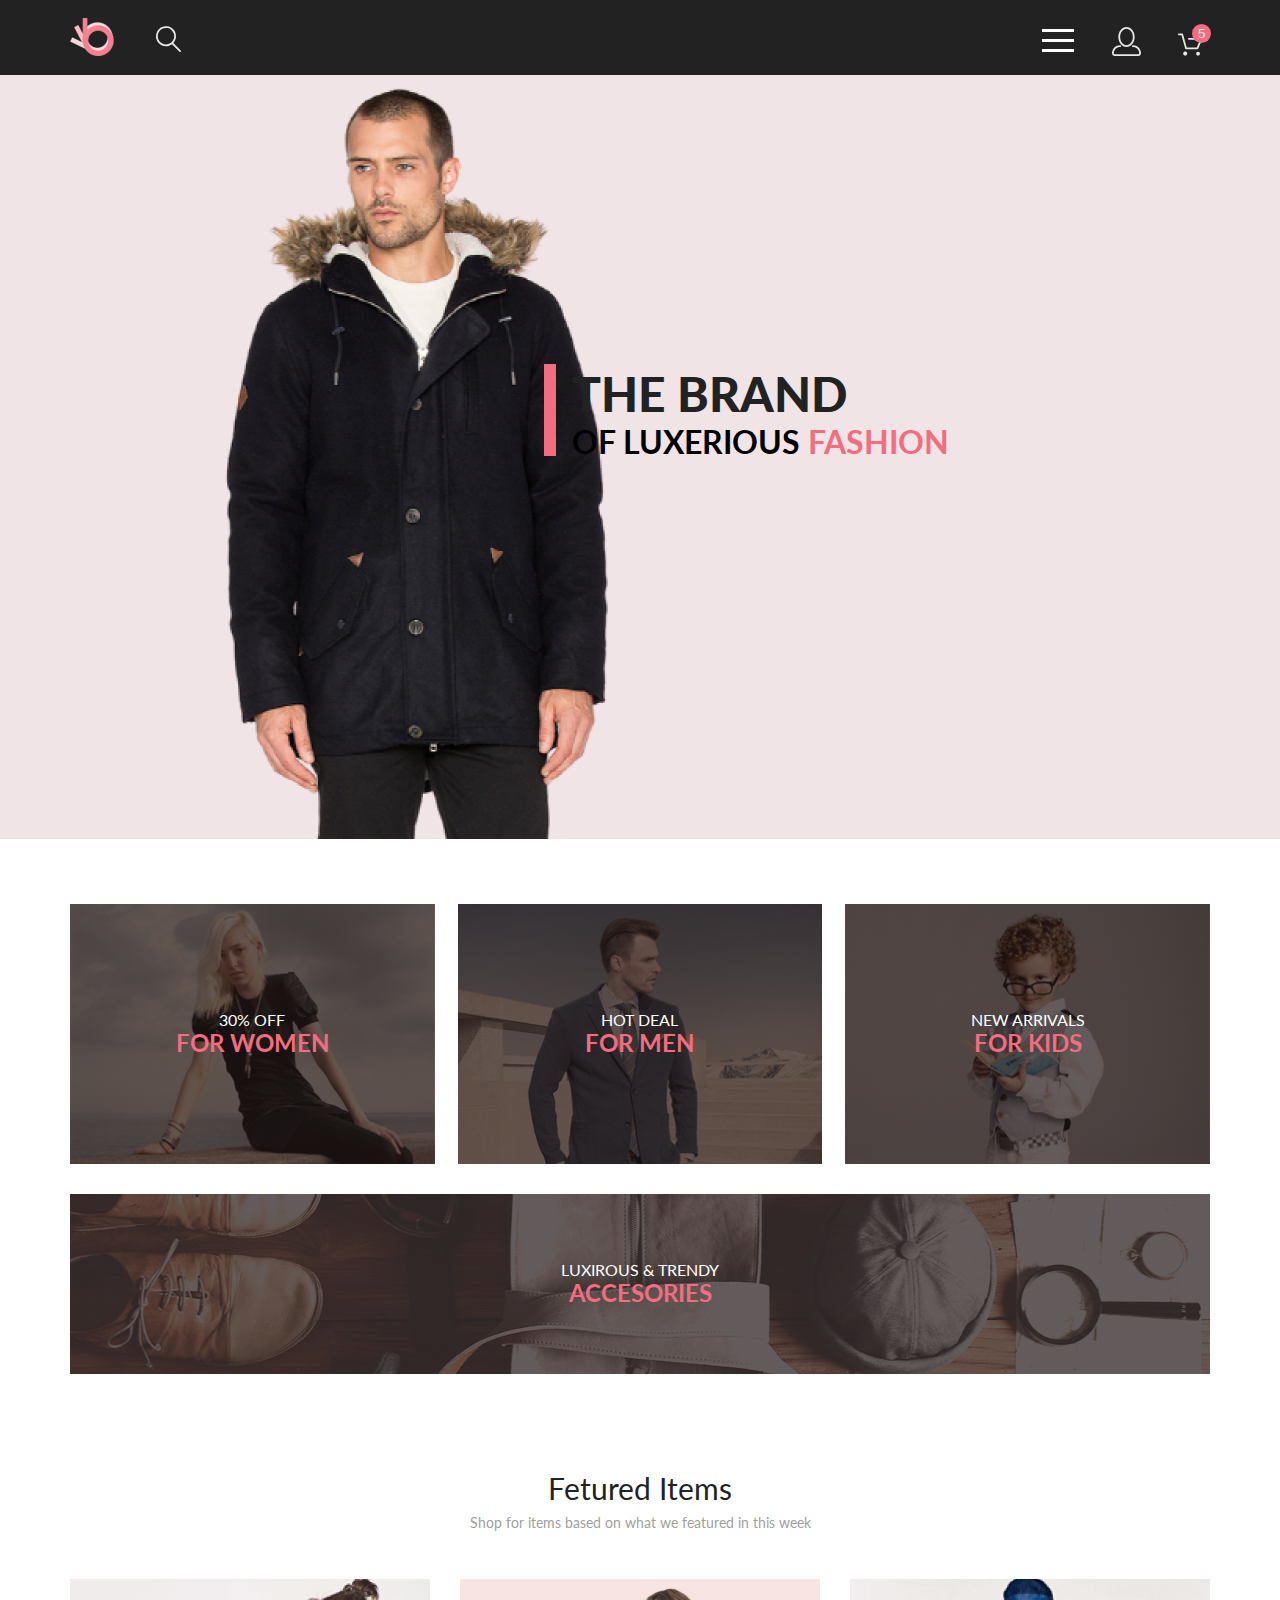
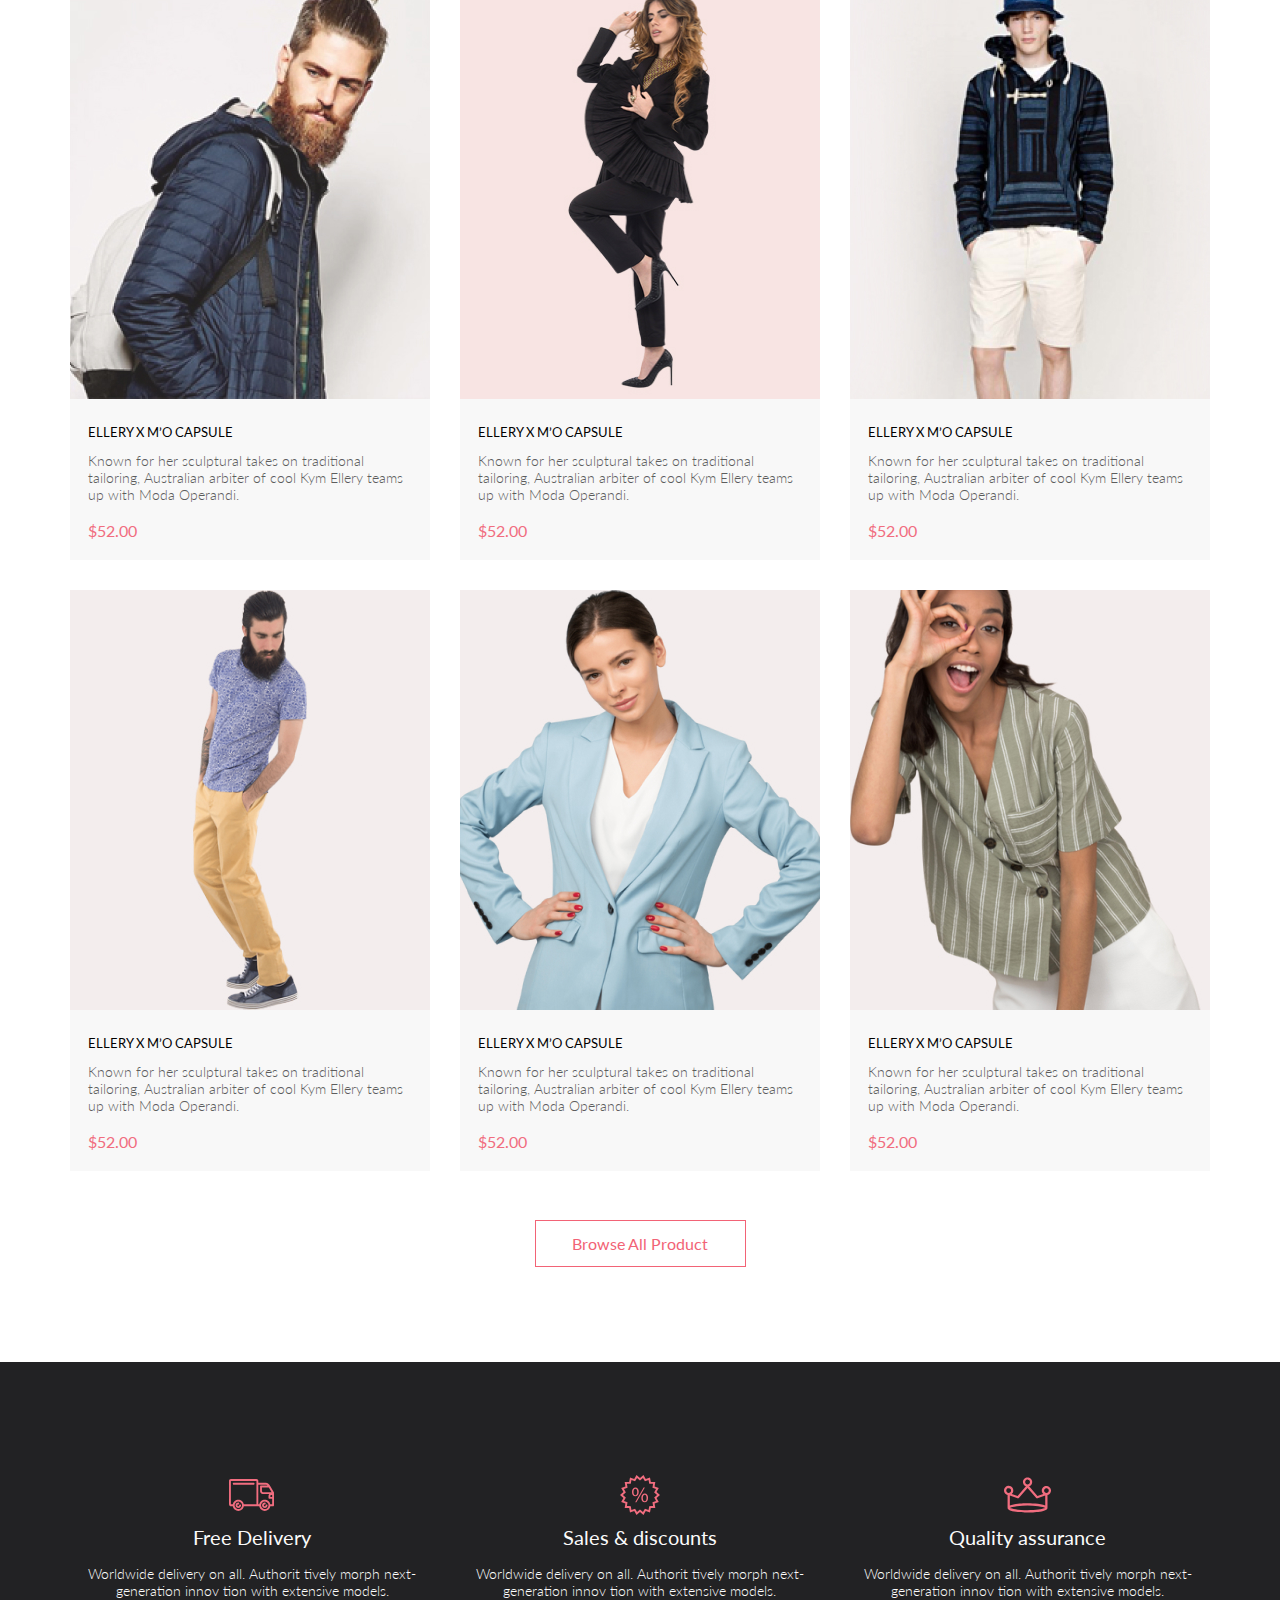
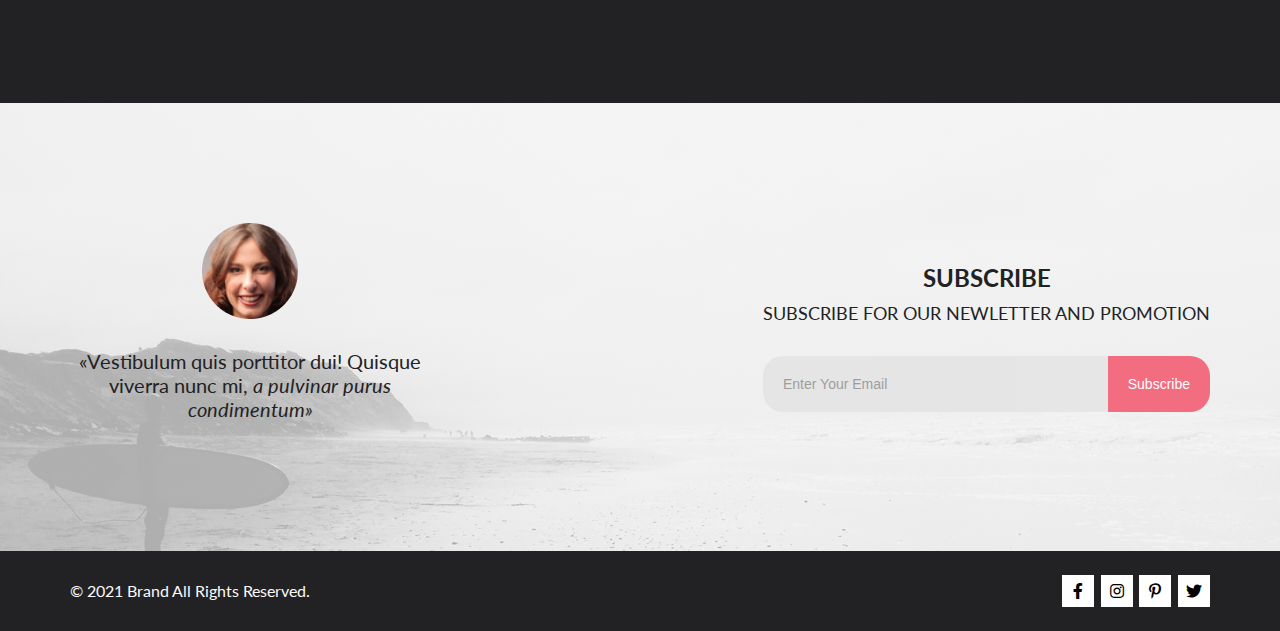
==== commit b8a479e7: "lesson-6" ====
--- a/index.html
+++ b/index.html
@@ -16,107 +16,109 @@
 <body>
 
     <header class="page-header">
-        <div class="page-header-wrp container">
-            <div class="page-header-btn-wrp">
-                <a href="index.html" class="page-header-logo"> <img src="img/logo.png" alt="logo" height="38"></a>
-                <form action="#" class="page-header-search-form">
-                    <input class="page-header-search-btn" id="search-btn" type="search">
-                    <label for="search-btn">
-                        <svg width="27" height="28" viewBox="0 0 27 28" xmlns="http://www.w3.org/2000/svg">
+        <div class="container">
+            <div class="page-header-wrp center">
+                <div class="page-header-btn-wrp">
+                    <a href="index.html" class="page-header-logo"> <img src="img/logo.png" alt="logo" height="38"></a>
+                    <form action="#" class="page-header-search-form">
+                        <input class="page-header-search-btn" id="search-btn" type="search">
+                        <label for="search-btn">
+                            <svg width="27" height="28" viewBox="0 0 27 28" xmlns="http://www.w3.org/2000/svg">
+                                <path
+                                    d="M19.0596 17.6259C20.6713 15.8658 21.6282 13.6048 21.7698 11.2225C21.9113 8.84018 21.2288 6.48173 19.8369 4.54318C18.445 2.60463 16.4285 1.20404 14.126 0.576619C11.8234 -0.0508009 9.3751 0.13316 7.19217 1.09761C5.00923 2.06205 3.22463 3.74825 2.13804 5.87302C1.05145 7.9978 0.729054 10.4318 1.225 12.7661C1.72094 15.1005 3.00501 17.1932 4.86158 18.6927C6.71814 20.1922 9.03413 21.0072 11.4206 21.0009C13.673 21.004 15.8645 20.27 17.6606 18.9109L25.4086 26.7179C25.4941 26.807 25.5965 26.8781 25.7099 26.927C25.8232 26.9759 25.9452 27.0017 26.0686 27.0029C26.1923 27.0033 26.3148 26.9782 26.4283 26.9292C26.5419 26.8801 26.6441 26.8082 26.7286 26.7179C26.9025 26.537 26.9997 26.2958 26.9997 26.0449C26.9997 25.794 26.9025 25.5528 26.7286 25.3719L19.0596 17.6259ZM2.88662 10.5009C2.89946 8.81563 3.41094 7.17187 4.35659 5.77685C5.30224 4.38183 6.63972 3.29801 8.20044 2.662C9.76115 2.02599 11.4752 1.86627 13.1266 2.20298C14.7779 2.53969 16.2926 3.35775 17.4797 4.55404C18.6668 5.75033 19.4732 7.27129 19.7972 8.92519C20.1212 10.5791 19.9483 12.2919 19.3002 13.8476C18.6522 15.4034 17.5581 16.7325 16.1559 17.6674C14.7536 18.6023 13.1059 19.1011 11.4206 19.1009C9.14916 19.0901 6.97482 18.1784 5.37484 16.566C3.77486 14.9537 2.87998 12.7724 2.88662 10.5009Z" />
+                            </svg>
+                        </label>
+                    </form>
+                </div>
+                <div class="page-header-btn-wrp">
+                    <nav class="menu">
+                        <label class="page-header-menu-btn" for="menu-switch">
+                            <span></span>
+                        </label>
+                        <input id="menu-switch" type="checkbox">
+                        <ul class="menu-list">
+                            <li>
+                                <a href="#" class="menu-list-close-btn"></a>
+                                <span class="menu-list-title">menu</span>
+                            </li>
+                            <li class="menu-list-item">
+                                <a href="#">man</a>
+                                <ul class="menu-sublist">
+                                    <li class="menu-sublist-item">
+                                        <a href="#">Accessories</a>
+                                    </li>
+                                    <li class="menu-sublist-item">
+                                        <a href="#">Bags</a>
+                                    </li>
+                                    <li class="menu-sublist-item">
+                                        <a href="#">Denim</a>
+                                    </li>
+                                    <li class="menu-sublist-item">
+                                        <a href="#">T-Shirts</a>
+                                    </li>
+                                </ul>
+                            </li>
+                            <li class="menu-list-item">
+                                <a href="#">woman</a>
+                                <ul class="menu-sublist">
+                                    <li class="menu-sublist-item">
+                                        <a href="#">Accessories</a>
+                                    </li>
+                                    <li class="menu-sublist-item">
+                                        <a href="#">Jackets &amp;&nbsp;Coats</a>
+                                    </li>
+                                    <li class="menu-sublist-item">
+                                        <a href="#">Polos</a>
+                                    </li>
+                                    <li class="menu-sublist-item">
+                                        <a href="#">T-Shirts</a>
+                                    </li>
+                                    <li class="menu-sublist-item">
+                                        <a href="#">Shirts</a>
+                                    </li>
+                                </ul>
+                            </li>
+                            <li class="menu-list-item">
+                                <a href="#">kids</a>
+                                <ul class="menu-sublist">
+                                    <li class="menu-sublist-item">
+                                        <a href="#">Accessories</a>
+                                    </li>
+                                    <li class="menu-sublist-item">
+                                        <a href="#">Jackets &amp;&nbsp;Coats</a>
+                                    </li>
+                                    <li class="menu-sublist-item">
+                                        <a href="#">Polos</a>
+                                    </li>
+                                    <li class="menu-sublist-item">
+                                        <a href="#">T-Shirts</a>
+                                    </li>
+                                    <li class="menu-sublist-item">
+                                        <a href="#">Shirts</a>
+                                    </li>
+                                    <li class="menu-sublist-item">
+                                        <a href="#">Bags</a>
+                                    </li>
+                                </ul>
+                            </li>
+                        </ul>
+                    </nav>
+                    <button class="page-header-account-btn">
+                        <svg width="29" height="29" viewBox="0 0 29 29" xmlns="http://www.w3.org/2000/svg">
                             <path
-                                d="M19.0596 17.6259C20.6713 15.8658 21.6282 13.6048 21.7698 11.2225C21.9113 8.84018 21.2288 6.48173 19.8369 4.54318C18.445 2.60463 16.4285 1.20404 14.126 0.576619C11.8234 -0.0508009 9.3751 0.13316 7.19217 1.09761C5.00923 2.06205 3.22463 3.74825 2.13804 5.87302C1.05145 7.9978 0.729054 10.4318 1.225 12.7661C1.72094 15.1005 3.00501 17.1932 4.86158 18.6927C6.71814 20.1922 9.03413 21.0072 11.4206 21.0009C13.673 21.004 15.8645 20.27 17.6606 18.9109L25.4086 26.7179C25.4941 26.807 25.5965 26.8781 25.7099 26.927C25.8232 26.9759 25.9452 27.0017 26.0686 27.0029C26.1923 27.0033 26.3148 26.9782 26.4283 26.9292C26.5419 26.8801 26.6441 26.8082 26.7286 26.7179C26.9025 26.537 26.9997 26.2958 26.9997 26.0449C26.9997 25.794 26.9025 25.5528 26.7286 25.3719L19.0596 17.6259ZM2.88662 10.5009C2.89946 8.81563 3.41094 7.17187 4.35659 5.77685C5.30224 4.38183 6.63972 3.29801 8.20044 2.662C9.76115 2.02599 11.4752 1.86627 13.1266 2.20298C14.7779 2.53969 16.2926 3.35775 17.4797 4.55404C18.6668 5.75033 19.4732 7.27129 19.7972 8.92519C20.1212 10.5791 19.9483 12.2919 19.3002 13.8476C18.6522 15.4034 17.5581 16.7325 16.1559 17.6674C14.7536 18.6023 13.1059 19.1011 11.4206 19.1009C9.14916 19.0901 6.97482 18.1784 5.37484 16.566C3.77486 14.9537 2.87998 12.7724 2.88662 10.5009Z" />
+                                d="M14.5 19.937C19 19.937 22.656 15.464 22.656 9.968C22.656 4.472 19 0 14.5 0C13.3631 0.0217413 12.2463 0.303398 11.2351 0.823397C10.2239 1.34339 9.34507 2.08794 8.66602 3C7.12663 4.99573 6.30819 7.45381 6.34399 9.974C6.34399 15.465 10 19.937 14.5 19.937ZM14.5 1.813C18 1.813 20.844 5.472 20.844 9.969C20.844 14.466 17.998 18.125 14.5 18.125C11.002 18.125 8.15603 14.465 8.15503 9.969C8.15403 5.473 11 1.813 14.5 1.813ZM20.844 18.125C20.6036 18.125 20.373 18.2205 20.203 18.3905C20.033 18.5605 19.9375 18.7911 19.9375 19.0315C19.9375 19.2719 20.033 19.5025 20.203 19.6725C20.373 19.8425 20.6036 19.938 20.844 19.938C22.526 19.9399 24.1386 20.6088 25.3279 21.7982C26.5172 22.9875 27.1861 24.6 27.188 26.282C27.1875 26.5221 27.0918 26.7523 26.922 26.9221C26.7522 27.0918 26.5221 27.1875 26.282 27.188H2.71997C2.47985 27.1875 2.24975 27.0918 2.07996 26.9221C1.91016 26.7523 1.81449 26.5221 1.81396 26.282C1.81608 24.6001 2.48517 22.9877 3.67444 21.7985C4.86371 20.6092 6.47608 19.9401 8.15796 19.938C8.39824 19.938 8.62868 19.8425 8.79858 19.6726C8.96849 19.5027 9.06396 19.2723 9.06396 19.032C9.06396 18.7917 8.96849 18.5613 8.79858 18.3914C8.62868 18.2215 8.39824 18.126 8.15796 18.126C5.99541 18.1279 3.92201 18.9875 2.39258 20.5164C0.863144 22.0453 0.00264777 24.1185 0 26.281C0.000794067 27.0019 0.287502 27.693 0.797241 28.2027C1.30698 28.7125 1.99811 28.9992 2.71899 29H26.282C27.0027 28.9989 27.6936 28.7121 28.2031 28.2024C28.7126 27.6927 28.9992 27.0017 29 26.281C28.9974 24.1187 28.1372 22.0457 26.6083 20.5168C25.0793 18.9878 23.0063 18.1276 20.844 18.125Z" />
                         </svg>
-                    </label>
-                </form>
-            </div>
-            <div class="page-header-btn-wrp">
-                <nav class="menu">
-                    <label class="page-header-menu-btn" for="menu-switch">
-                        <span></span>
-                    </label>
-                    <input id="menu-switch" type="checkbox">
-                    <ul class="menu-list">
-                        <li>
-                            <a href="#" class="menu-list-close-btn"></a>
-                            <span class="menu-list-title">menu</span>
-                        </li>
-                        <li class="menu-list-item">
-                            <a href="#">man</a>
-                            <ul class="menu-sublist">
-                                <li class="menu-sublist-item">
-                                    <a href="#">Accessories</a>
-                                </li>
-                                <li class="menu-sublist-item">
-                                    <a href="#">Bags</a>
-                                </li>
-                                <li class="menu-sublist-item">
-                                    <a href="#">Denim</a>
-                                </li>
-                                <li class="menu-sublist-item">
-                                    <a href="#">T-Shirts</a>
-                                </li>
-                            </ul>
-                        </li>
-                        <li class="menu-list-item">
-                            <a href="#">woman</a>
-                            <ul class="menu-sublist">
-                                <li class="menu-sublist-item">
-                                    <a href="#">Accessories</a>
-                                </li>
-                                <li class="menu-sublist-item">
-                                    <a href="#">Jackets &amp;&nbsp;Coats</a>
-                                </li>
-                                <li class="menu-sublist-item">
-                                    <a href="#">Polos</a>
-                                </li>
-                                <li class="menu-sublist-item">
-                                    <a href="#">T-Shirts</a>
-                                </li>
-                                <li class="menu-sublist-item">
-                                    <a href="#">Shirts</a>
-                                </li>
-                            </ul>
-                        </li>
-                        <li class="menu-list-item">
-                            <a href="#">kids</a>
-                            <ul class="menu-sublist">
-                                <li class="menu-sublist-item">
-                                    <a href="#">Accessories</a>
-                                </li>
-                                <li class="menu-sublist-item">
-                                    <a href="#">Jackets &amp;&nbsp;Coats</a>
-                                </li>
-                                <li class="menu-sublist-item">
-                                    <a href="#">Polos</a>
-                                </li>
-                                <li class="menu-sublist-item">
-                                    <a href="#">T-Shirts</a>
-                                </li>
-                                <li class="menu-sublist-item">
-                                    <a href="#">Shirts</a>
-                                </li>
-                                <li class="menu-sublist-item">
-                                    <a href="#">Bags</a>
-                                </li>
-                            </ul>
-                        </li>
-                    </ul>
-                </nav>
-                <button class="page-header-account-btn">
-                    <svg width="29" height="29" viewBox="0 0 29 29" xmlns="http://www.w3.org/2000/svg">
-                        <path
-                            d="M14.5 19.937C19 19.937 22.656 15.464 22.656 9.968C22.656 4.472 19 0 14.5 0C13.3631 0.0217413 12.2463 0.303398 11.2351 0.823397C10.2239 1.34339 9.34507 2.08794 8.66602 3C7.12663 4.99573 6.30819 7.45381 6.34399 9.974C6.34399 15.465 10 19.937 14.5 19.937ZM14.5 1.813C18 1.813 20.844 5.472 20.844 9.969C20.844 14.466 17.998 18.125 14.5 18.125C11.002 18.125 8.15603 14.465 8.15503 9.969C8.15403 5.473 11 1.813 14.5 1.813ZM20.844 18.125C20.6036 18.125 20.373 18.2205 20.203 18.3905C20.033 18.5605 19.9375 18.7911 19.9375 19.0315C19.9375 19.2719 20.033 19.5025 20.203 19.6725C20.373 19.8425 20.6036 19.938 20.844 19.938C22.526 19.9399 24.1386 20.6088 25.3279 21.7982C26.5172 22.9875 27.1861 24.6 27.188 26.282C27.1875 26.5221 27.0918 26.7523 26.922 26.9221C26.7522 27.0918 26.5221 27.1875 26.282 27.188H2.71997C2.47985 27.1875 2.24975 27.0918 2.07996 26.9221C1.91016 26.7523 1.81449 26.5221 1.81396 26.282C1.81608 24.6001 2.48517 22.9877 3.67444 21.7985C4.86371 20.6092 6.47608 19.9401 8.15796 19.938C8.39824 19.938 8.62868 19.8425 8.79858 19.6726C8.96849 19.5027 9.06396 19.2723 9.06396 19.032C9.06396 18.7917 8.96849 18.5613 8.79858 18.3914C8.62868 18.2215 8.39824 18.126 8.15796 18.126C5.99541 18.1279 3.92201 18.9875 2.39258 20.5164C0.863144 22.0453 0.00264777 24.1185 0 26.281C0.000794067 27.0019 0.287502 27.693 0.797241 28.2027C1.30698 28.7125 1.99811 28.9992 2.71899 29H26.282C27.0027 28.9989 27.6936 28.7121 28.2031 28.2024C28.7126 27.6927 28.9992 27.0017 29 26.281C28.9974 24.1187 28.1372 22.0457 26.6083 20.5168C25.0793 18.9878 23.0063 18.1276 20.844 18.125Z" />
-                    </svg>
-                </button>
-                <button class="page-header-cart-btn">
-                    <svg width="42" height="37" viewBox="0 0 42 37" xmlns="http://www.w3.org/2000/svg">
-                        <path
-                            d="M26.2009 37C25.5532 36.9738 24.9415 36.6948 24.4972 36.2227C24.0529 35.7506 23.8114 35.1232 23.8245 34.475C23.8376 33.8269 24.1043 33.2097 24.5673 32.7559C25.0303 32.3022 25.6527 32.048 26.301 32.048C26.9493 32.048 27.5717 32.3022 28.0347 32.7559C28.4977 33.2097 28.7644 33.8269 28.7775 34.475C28.7906 35.1232 28.549 35.7506 28.1047 36.2227C27.6604 36.6948 27.0488 36.9738 26.401 37H26.2009ZM6.75293 34.32C6.75293 33.79 6.91011 33.2718 7.20459 32.8311C7.49907 32.3904 7.91764 32.0469 8.40735 31.844C8.89705 31.6412 9.43594 31.5881 9.95581 31.6915C10.4757 31.7949 10.9532 32.0502 11.328 32.425C11.7028 32.7998 11.9581 33.2773 12.0615 33.7972C12.1649 34.317 12.1118 34.8559 11.9089 35.3456C11.7061 35.8353 11.3626 36.2539 10.9219 36.5483C10.4812 36.8428 9.96304 37 9.43298 37C9.08087 37.0003 8.73212 36.9311 8.40674 36.7966C8.08136 36.662 7.78569 36.4646 7.53662 36.2158C7.28755 35.9669 7.09001 35.6713 6.9552 35.3461C6.82039 35.0208 6.75098 34.6721 6.75098 34.32H6.75293ZM10.553 28.686C10.2935 28.6868 10.0409 28.6024 9.83411 28.4457C9.62727 28.2891 9.47758 28.0689 9.40796 27.819L4.57495 10.364H1.18201C0.868521 10.364 0.567859 10.2395 0.346191 10.0178C0.124523 9.79614 0 9.49549 0 9.18201C0 8.86852 0.124523 8.56787 0.346191 8.3462C0.567859 8.12454 0.868521 8.00001 1.18201 8.00001H5.46301C5.7225 7.99919 5.97504 8.08372 6.18176 8.24057C6.38848 8.39742 6.53784 8.61788 6.60693 8.86801L11.4399 26.323H24.6179L29.001 16.275H14.401C14.2428 16.2796 14.0854 16.2524 13.9379 16.1951C13.7904 16.1377 13.6559 16.0513 13.5424 15.9411C13.4288 15.8308 13.3386 15.6989 13.277 15.5532C13.2154 15.4074 13.1836 15.2508 13.1836 15.0925C13.1836 14.9343 13.2154 14.7776 13.277 14.6319C13.3386 14.4861 13.4288 14.3542 13.5424 14.2439C13.6559 14.1337 13.7904 14.0473 13.9379 13.9899C14.0854 13.9326 14.2428 13.9054 14.401 13.91H30.814C31.0097 13.91 31.2022 13.9587 31.3744 14.0517C31.5465 14.1448 31.6928 14.2793 31.7999 14.443C31.9078 14.6073 31.9734 14.7957 31.9908 14.9914C32.0083 15.1872 31.9771 15.3842 31.9 15.565L26.495 27.977C26.4026 28.1876 26.251 28.3668 26.0585 28.4927C25.866 28.6186 25.641 28.6858 25.411 28.686H10.553Z" />
-                        <!-- <path d="M31.502 19C36.7487 19 41.002 14.7467 41.002 9.5C41.002 4.25329 36.7487 0 31.502 0C26.2552 0 22.002 4.25329 22.002 9.5C22.002 14.7467 26.2552 19 31.502 19Z" fill="#F16D7F"/> -->
-                        <!-- <path d="M30.8146 7.648C31.2626 7.552 31.6746 7.504 32.0506 7.504C32.4986 7.504 32.8946 7.57 33.2386 7.702C33.5826 7.834 33.8686 8.016 34.0966 8.248C34.3286 8.48 34.5026 8.754 34.6186 9.07C34.7386 9.386 34.7986 9.73 34.7986 10.102C34.7986 10.558 34.7186 10.97 34.5586 11.338C34.4026 11.706 34.1846 12.022 33.9046 12.286C33.6286 12.546 33.3026 12.746 32.9266 12.886C32.5506 13.026 32.1446 13.096 31.7086 13.096C31.4566 13.096 31.2146 13.07 30.9826 13.018C30.7506 12.97 30.5326 12.904 30.3286 12.82C30.1286 12.736 29.9426 12.64 29.7706 12.532C29.5986 12.424 29.4466 12.31 29.3146 12.19L29.6446 11.734C29.7166 11.63 29.8106 11.578 29.9266 11.578C30.0066 11.578 30.0966 11.61 30.1966 11.674C30.2966 11.734 30.4186 11.802 30.5626 11.878C30.7066 11.954 30.8746 12.024 31.0666 12.088C31.2626 12.148 31.4946 12.178 31.7626 12.178C32.0626 12.178 32.3326 12.13 32.5726 12.034C32.8126 11.938 33.0186 11.802 33.1906 11.626C33.3626 11.446 33.4946 11.232 33.5866 10.984C33.6786 10.736 33.7246 10.458 33.7246 10.15C33.7246 9.882 33.6846 9.64 33.6046 9.424C33.5286 9.208 33.4106 9.024 33.2506 8.872C33.0946 8.72 32.8986 8.602 32.6626 8.518C32.4266 8.434 32.1506 8.392 31.8346 8.392C31.6186 8.392 31.3926 8.41 31.1566 8.446C30.9246 8.482 30.6866 8.54 30.4426 8.62L29.7706 8.422L30.4606 4.402H34.5346V4.87C34.5346 5.022 34.4866 5.148 34.3906 5.248C34.2986 5.344 34.1386 5.392 33.9106 5.392H31.2106L30.8146 7.648Z" /> -->
-                    </svg>
-                    <span>5</span>
-                </button>
+                    </button>
+                    <button class="page-header-cart-btn">
+                        <svg width="42" height="37" viewBox="0 0 42 37" xmlns="http://www.w3.org/2000/svg">
+                            <path
+                                d="M26.2009 37C25.5532 36.9738 24.9415 36.6948 24.4972 36.2227C24.0529 35.7506 23.8114 35.1232 23.8245 34.475C23.8376 33.8269 24.1043 33.2097 24.5673 32.7559C25.0303 32.3022 25.6527 32.048 26.301 32.048C26.9493 32.048 27.5717 32.3022 28.0347 32.7559C28.4977 33.2097 28.7644 33.8269 28.7775 34.475C28.7906 35.1232 28.549 35.7506 28.1047 36.2227C27.6604 36.6948 27.0488 36.9738 26.401 37H26.2009ZM6.75293 34.32C6.75293 33.79 6.91011 33.2718 7.20459 32.8311C7.49907 32.3904 7.91764 32.0469 8.40735 31.844C8.89705 31.6412 9.43594 31.5881 9.95581 31.6915C10.4757 31.7949 10.9532 32.0502 11.328 32.425C11.7028 32.7998 11.9581 33.2773 12.0615 33.7972C12.1649 34.317 12.1118 34.8559 11.9089 35.3456C11.7061 35.8353 11.3626 36.2539 10.9219 36.5483C10.4812 36.8428 9.96304 37 9.43298 37C9.08087 37.0003 8.73212 36.9311 8.40674 36.7966C8.08136 36.662 7.78569 36.4646 7.53662 36.2158C7.28755 35.9669 7.09001 35.6713 6.9552 35.3461C6.82039 35.0208 6.75098 34.6721 6.75098 34.32H6.75293ZM10.553 28.686C10.2935 28.6868 10.0409 28.6024 9.83411 28.4457C9.62727 28.2891 9.47758 28.0689 9.40796 27.819L4.57495 10.364H1.18201C0.868521 10.364 0.567859 10.2395 0.346191 10.0178C0.124523 9.79614 0 9.49549 0 9.18201C0 8.86852 0.124523 8.56787 0.346191 8.3462C0.567859 8.12454 0.868521 8.00001 1.18201 8.00001H5.46301C5.7225 7.99919 5.97504 8.08372 6.18176 8.24057C6.38848 8.39742 6.53784 8.61788 6.60693 8.86801L11.4399 26.323H24.6179L29.001 16.275H14.401C14.2428 16.2796 14.0854 16.2524 13.9379 16.1951C13.7904 16.1377 13.6559 16.0513 13.5424 15.9411C13.4288 15.8308 13.3386 15.6989 13.277 15.5532C13.2154 15.4074 13.1836 15.2508 13.1836 15.0925C13.1836 14.9343 13.2154 14.7776 13.277 14.6319C13.3386 14.4861 13.4288 14.3542 13.5424 14.2439C13.6559 14.1337 13.7904 14.0473 13.9379 13.9899C14.0854 13.9326 14.2428 13.9054 14.401 13.91H30.814C31.0097 13.91 31.2022 13.9587 31.3744 14.0517C31.5465 14.1448 31.6928 14.2793 31.7999 14.443C31.9078 14.6073 31.9734 14.7957 31.9908 14.9914C32.0083 15.1872 31.9771 15.3842 31.9 15.565L26.495 27.977C26.4026 28.1876 26.251 28.3668 26.0585 28.4927C25.866 28.6186 25.641 28.6858 25.411 28.686H10.553Z" />
+                            <!-- <path d="M31.502 19C36.7487 19 41.002 14.7467 41.002 9.5C41.002 4.25329 36.7487 0 31.502 0C26.2552 0 22.002 4.25329 22.002 9.5C22.002 14.7467 26.2552 19 31.502 19Z" fill="#F16D7F"/> -->
+                            <!-- <path d="M30.8146 7.648C31.2626 7.552 31.6746 7.504 32.0506 7.504C32.4986 7.504 32.8946 7.57 33.2386 7.702C33.5826 7.834 33.8686 8.016 34.0966 8.248C34.3286 8.48 34.5026 8.754 34.6186 9.07C34.7386 9.386 34.7986 9.73 34.7986 10.102C34.7986 10.558 34.7186 10.97 34.5586 11.338C34.4026 11.706 34.1846 12.022 33.9046 12.286C33.6286 12.546 33.3026 12.746 32.9266 12.886C32.5506 13.026 32.1446 13.096 31.7086 13.096C31.4566 13.096 31.2146 13.07 30.9826 13.018C30.7506 12.97 30.5326 12.904 30.3286 12.82C30.1286 12.736 29.9426 12.64 29.7706 12.532C29.5986 12.424 29.4466 12.31 29.3146 12.19L29.6446 11.734C29.7166 11.63 29.8106 11.578 29.9266 11.578C30.0066 11.578 30.0966 11.61 30.1966 11.674C30.2966 11.734 30.4186 11.802 30.5626 11.878C30.7066 11.954 30.8746 12.024 31.0666 12.088C31.2626 12.148 31.4946 12.178 31.7626 12.178C32.0626 12.178 32.3326 12.13 32.5726 12.034C32.8126 11.938 33.0186 11.802 33.1906 11.626C33.3626 11.446 33.4946 11.232 33.5866 10.984C33.6786 10.736 33.7246 10.458 33.7246 10.15C33.7246 9.882 33.6846 9.64 33.6046 9.424C33.5286 9.208 33.4106 9.024 33.2506 8.872C33.0946 8.72 32.8986 8.602 32.6626 8.518C32.4266 8.434 32.1506 8.392 31.8346 8.392C31.6186 8.392 31.3926 8.41 31.1566 8.446C30.9246 8.482 30.6866 8.54 30.4426 8.62L29.7706 8.422L30.4606 4.402H34.5346V4.87C34.5346 5.022 34.4866 5.148 34.3906 5.248C34.2986 5.344 34.1386 5.392 33.9106 5.392H31.2106L30.8146 7.648Z" /> -->
+                        </svg>
+                        <span>5</span>
+                    </button>
+                </div>
             </div>
         </div>
     </header>
@@ -326,7 +328,7 @@
 
 
         <section class="subscribe">
-            <div class="subscribe-wrp container">
+            <div class="subscribe-wrp center">
                 <div class="subscribe-info">
                     <div class="subscribe-info-avatar"></div>
                     <p class="subscribe-info-txt">&laquo;Vestibulum quis porttitor dui! Quisque viverra nunc&nbsp;mi,
@@ -346,7 +348,7 @@
     </main>
 
     <footer class="page-footer">
-        <div class="footer-wrp container">
+        <div class="footer-wrp center">
             <p class="page-footer-txt">&copy; 2021 Brand All Rights Reserved.</p>
             <div class="page-footer-socials">
                 <a href="https://www.facebook.com" class="page-footer-socials-item fab fa-facebook-f"
--- a/css/style.css
+++ b/css/style.css
@@ -17,6 +17,7 @@
     max-width: 1600px;
     margin: 0 auto;
     box-sizing: border-box;
+    position: relative;
 }
 
 .center {
@@ -31,12 +32,12 @@
 }
 
 .page-header-wrp {
-    padding: 18px 230px;
+    padding: 18px 0 0 0;
     display: flex;
     justify-content: space-between;
     align-items: flex-end;
     box-sizing: border-box;
-    position: relative;
+    /* position: relative; */
 }
 
 .page-header-wrp button {
@@ -652,16 +653,17 @@
     font-size: 19.96px;
     line-height: 24px;
     text-align: center;
-    color: #FBFBFB;
+    color: #fbfbfb;
 }
 .features-item-txt {
     max-width: 360px;
     font-weight: 300;
     font-size: 13.972px;
     line-height: 17px;
-    text-align: center;
-    margin: 16px 0 0 0;
-    color: #FBFBFB;
+    text-align:center;
+    margin: 16px auto 0;
+    padding: 0 17px;
+    color: #fbfbfb;
 }
 /* === end features === */
 
@@ -682,7 +684,7 @@
     align-items: center;
     width: 100%;
     min-height: 448px;
-    padding: 20px 230px;
+    padding: 20px 0 0 0;
     margin: 0 auto;
     box-sizing: border-box;
     
@@ -706,6 +708,7 @@
     background-repeat: no-repeat;
 }
 .subscribe-info-txt {
+    margin: 30px 0;
     font-style: normal;
     font-weight: 400;
     font-size: 20px;
@@ -800,14 +803,18 @@
     display: flex;
     justify-content: space-between;
     align-items: center;
-    padding: 20px 235px;
+    padding: 24px 0;
     box-sizing: border-box;
 }
 .page-footer-txt {
+    margin: 0;
+    display: block;
+    height: 32px;
+    align-items: center;
     font-style: normal;
     font-weight: 400;
     font-size: 16px;
-    line-height: 19.2px;
+    line-height: 32px;
     color: #FBFBFB;
 }
 .page-footer-socials {
@@ -979,7 +986,7 @@
     color: #EF5B70;
 }
 .filter-list>li:first-child {
-    padding: 13px 0 0 0;
+    padding: 12px 0 0 0;
     border-bottom: none;
     margin: 0 0 18px -1px;
 }
@@ -1433,11 +1440,12 @@
     /* position: relative;*/
 }
 .cart-item-img {
-    height: 100%;
+    width:  100%;
     box-sizing: border-box;
 }
 .cart-item-text {
     width: 100%;
+    min-width: 185px;
     display: block;
     padding: 22px 22px 31px;
     box-sizing: border-box;
@@ -1513,6 +1521,10 @@
     line-height: 22px;
     color: #656565;
 }
+.cart-item-text-quantity::-webkit-inner-spin-button,
+.cart-item-text-quantity::-webkit-outer-spin-button {
+    appearance: none;
+}
 .cart-item-btn-wrp {
     width: 100%;
     margin: 32px auto 128px;
@@ -1686,6 +1698,10 @@
     width: 100%;
     justify-content: space-between;
 }
+.registration-input-wrp {
+    margin: 0 30px 0 0;
+    min-width: 280px;
+}
 .registration-input-title1 {
     text-transform: capitalize;
     margin: 0;
@@ -1693,21 +1709,26 @@
 .registration-input-first,
 .registration-input-last {
     text-transform: capitalize;
+}
+.registration-input-sex-wrp {
+    display: flex;
+    padding: 31px 0 0 0;
 }
 .registration-input-sexchoice {
     width: 17px;
     height: 17px;
     color:#a4a4a4;
-    margin: 31px 0 0 0;
-}
-
+    margin: 0;
+}
 .registration-input-sextxt {
+    display: block;
+    height: 17px;
     margin: 0 20px 0 10px;
     text-transform: capitalize;
     font-style: normal;
     font-weight: 300;
     font-size: 11px;
-    line-height: 13px;  
+    line-height: 17px;  
     color: #000000;
 }
 .registration-input-title2 {
@@ -1775,4 +1796,31 @@
 .registration-info-list li{
     margin: 0 0 16px 0;
 }
-/* === end registration === */+/* === end registration === */
+
+@media (max-width:768px) {
+    .features-wrp {
+        flex-direction: column;
+        justify-content: center;
+        padding: 0 0 64px 0;
+    }
+    .features-item {
+        margin: 0 auto;
+        padding: 48px 0 0 0;
+        width: 100%;
+        min-height: 100%;
+    }
+    
+    .subscribe-wrp {
+        min-height: 614px;
+        flex-direction: column;
+        padding: 53px 0 0 0;
+        justify-content:flex-start;       
+    }
+    .subscribe-info-txt {
+        margin: 30px 0 85px 0;
+    }
+    .footer-wrp {
+        padding: 24px 32px;
+    }
+}
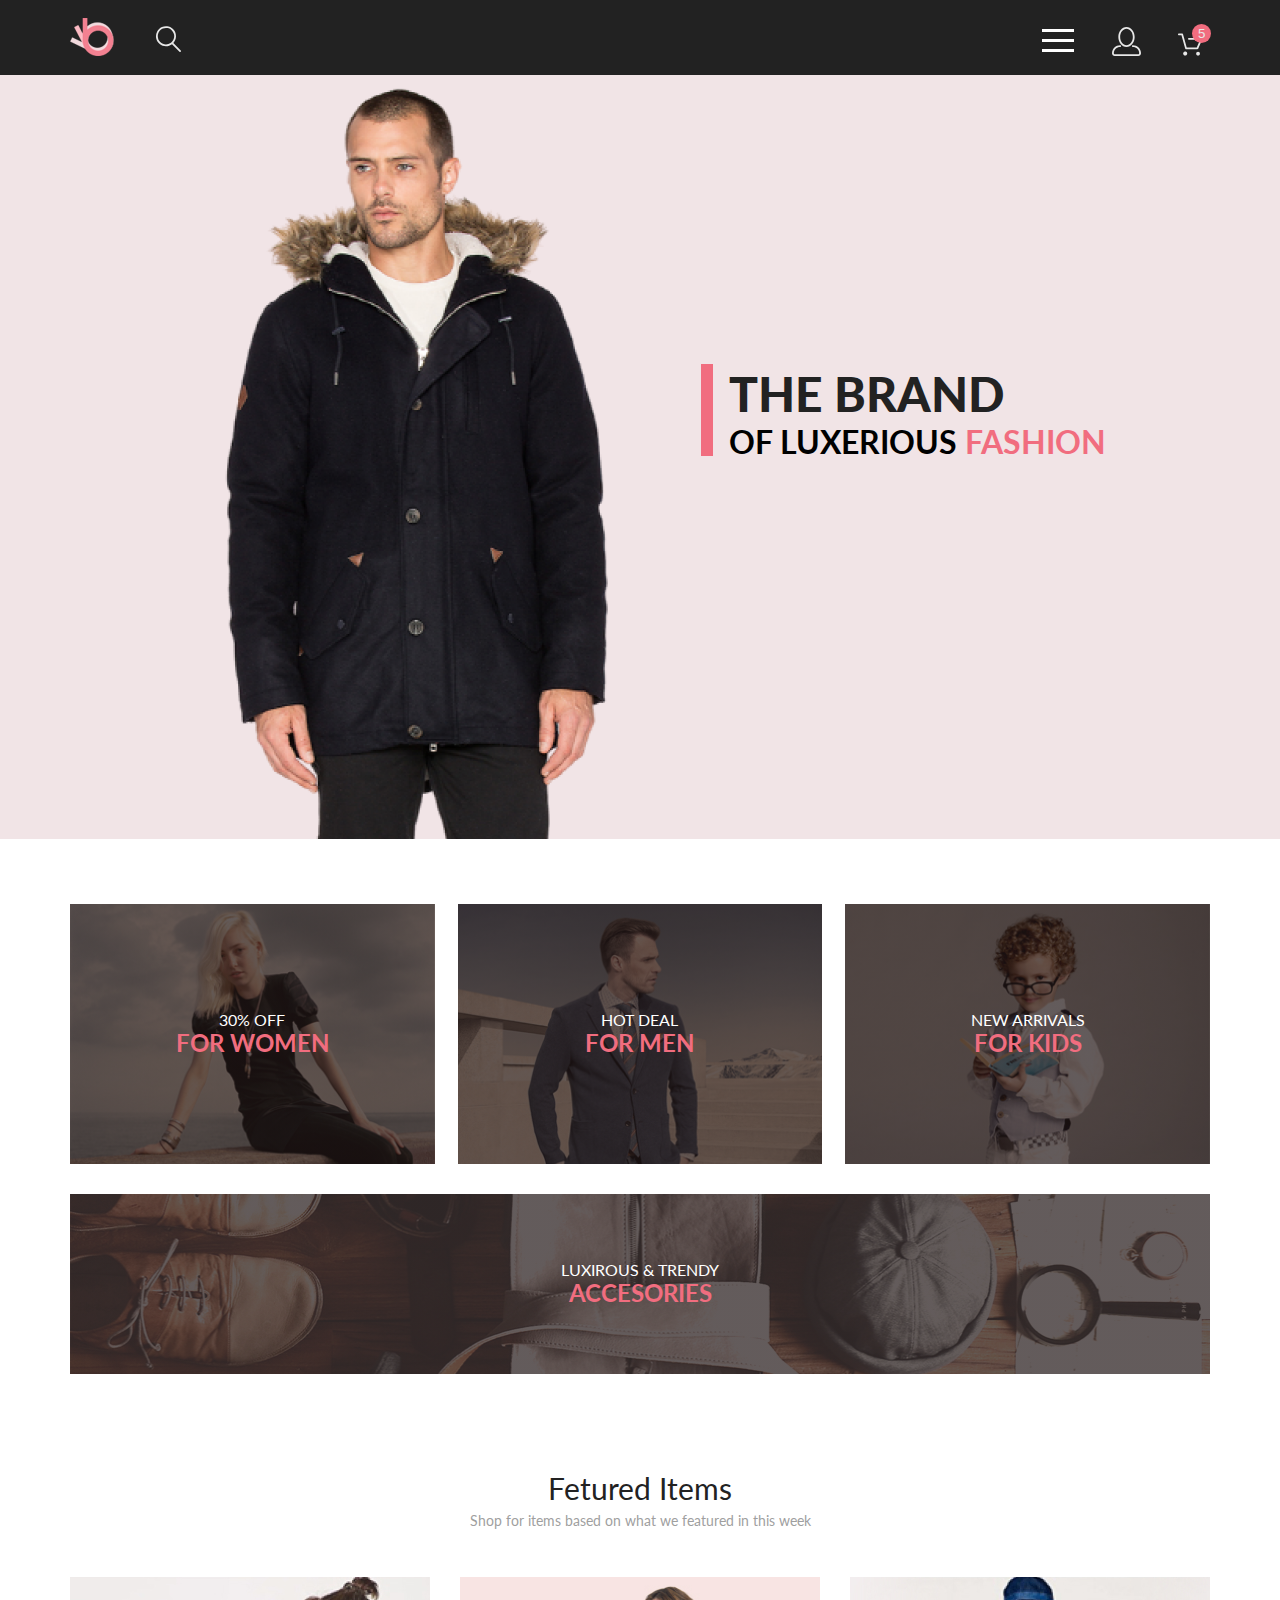
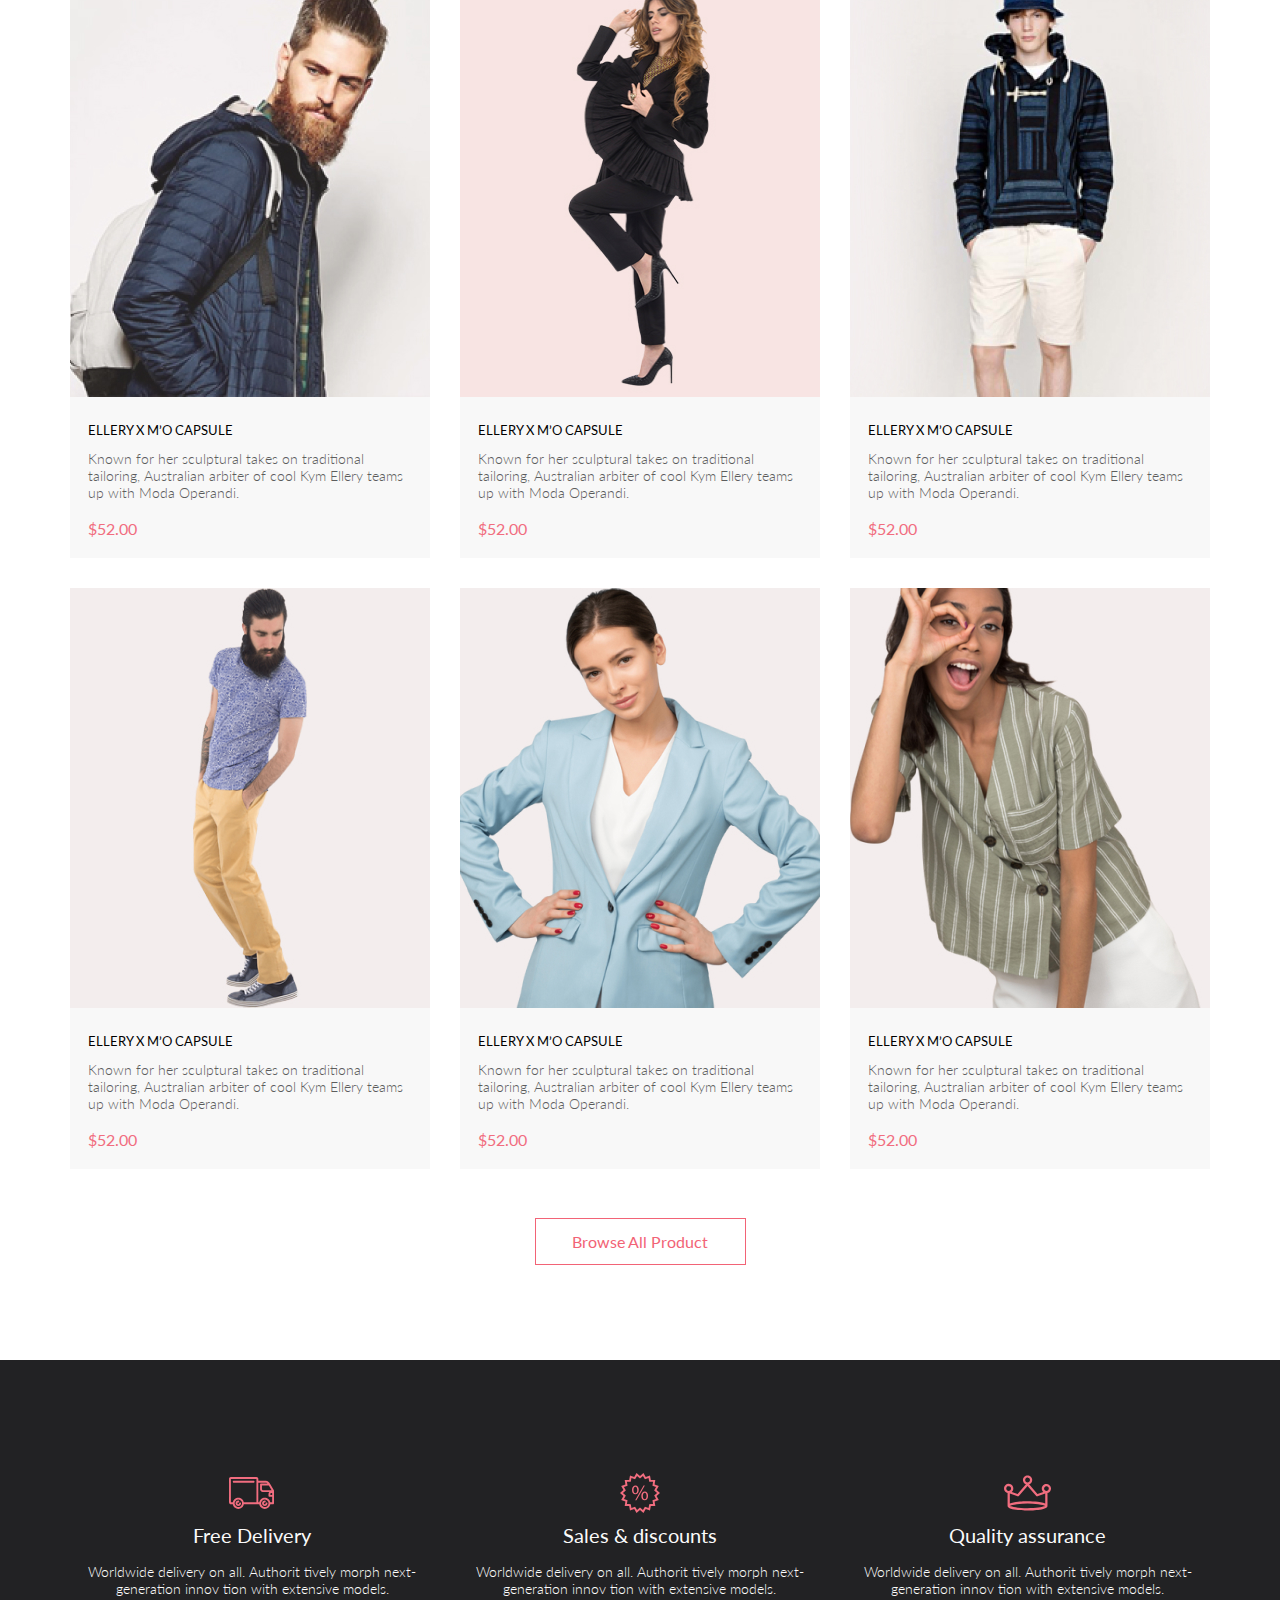
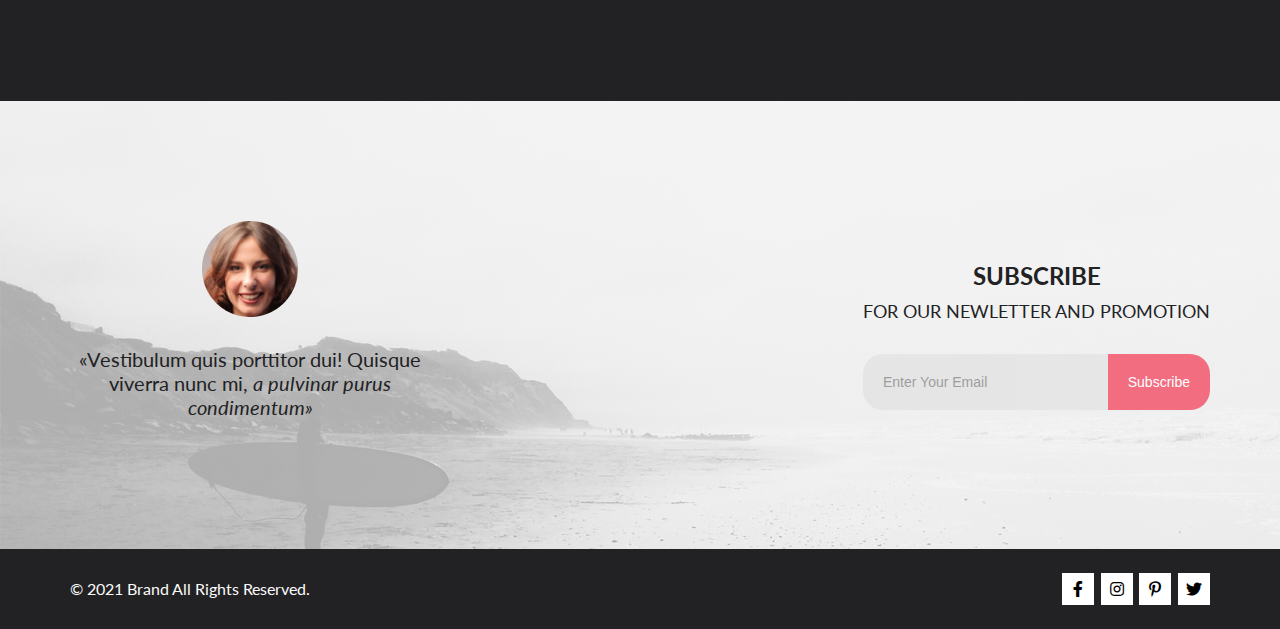
==== commit 53ca4a47: "lesson-7" ====
--- a/index.html
+++ b/index.html
@@ -1,20 +1,16 @@
 <!DOCTYPE html>
 <html lang="en">
-
 <head>
     <meta charset="UTF-8">
     <meta http-equiv="X-UA-Compatible" content="IE=edge">
     <meta name="viewport" content="width=device-width, initial-scale=1.0">
     <link rel="stylesheet" href="css/all.min.css">
     <link rel="stylesheet" href="css/style.css">
-    <link
-        href="https://fonts.googleapis.com/css2?family=Lato:ital,wght@0,100;0,300;0,400;0,700;0,900;1,100;1,300;1,400;1,700;1,900&display=swap"
-        rel="stylesheet">
-    <title>Главная страница</title>
+    <link href="https://fonts.googleapis.com/css2?family=Lato:ital,wght@0,100;0,300;0,400;0,700;0,900;1,100;1,300;1,400;1,700;1,900&display=swap" rel="stylesheet">
+    <title>Main page</title>
 </head>
-
 <body>
-
+    
     <header class="page-header">
         <div class="container">
             <div class="page-header-wrp center">
@@ -24,12 +20,11 @@
                         <input class="page-header-search-btn" id="search-btn" type="search">
                         <label for="search-btn">
                             <svg width="27" height="28" viewBox="0 0 27 28" xmlns="http://www.w3.org/2000/svg">
-                                <path
-                                    d="M19.0596 17.6259C20.6713 15.8658 21.6282 13.6048 21.7698 11.2225C21.9113 8.84018 21.2288 6.48173 19.8369 4.54318C18.445 2.60463 16.4285 1.20404 14.126 0.576619C11.8234 -0.0508009 9.3751 0.13316 7.19217 1.09761C5.00923 2.06205 3.22463 3.74825 2.13804 5.87302C1.05145 7.9978 0.729054 10.4318 1.225 12.7661C1.72094 15.1005 3.00501 17.1932 4.86158 18.6927C6.71814 20.1922 9.03413 21.0072 11.4206 21.0009C13.673 21.004 15.8645 20.27 17.6606 18.9109L25.4086 26.7179C25.4941 26.807 25.5965 26.8781 25.7099 26.927C25.8232 26.9759 25.9452 27.0017 26.0686 27.0029C26.1923 27.0033 26.3148 26.9782 26.4283 26.9292C26.5419 26.8801 26.6441 26.8082 26.7286 26.7179C26.9025 26.537 26.9997 26.2958 26.9997 26.0449C26.9997 25.794 26.9025 25.5528 26.7286 25.3719L19.0596 17.6259ZM2.88662 10.5009C2.89946 8.81563 3.41094 7.17187 4.35659 5.77685C5.30224 4.38183 6.63972 3.29801 8.20044 2.662C9.76115 2.02599 11.4752 1.86627 13.1266 2.20298C14.7779 2.53969 16.2926 3.35775 17.4797 4.55404C18.6668 5.75033 19.4732 7.27129 19.7972 8.92519C20.1212 10.5791 19.9483 12.2919 19.3002 13.8476C18.6522 15.4034 17.5581 16.7325 16.1559 17.6674C14.7536 18.6023 13.1059 19.1011 11.4206 19.1009C9.14916 19.0901 6.97482 18.1784 5.37484 16.566C3.77486 14.9537 2.87998 12.7724 2.88662 10.5009Z" />
+                            <path d="M19.0596 17.6259C20.6713 15.8658 21.6282 13.6048 21.7698 11.2225C21.9113 8.84018 21.2288 6.48173 19.8369 4.54318C18.445 2.60463 16.4285 1.20404 14.126 0.576619C11.8234 -0.0508009 9.3751 0.13316 7.19217 1.09761C5.00923 2.06205 3.22463 3.74825 2.13804 5.87302C1.05145 7.9978 0.729054 10.4318 1.225 12.7661C1.72094 15.1005 3.00501 17.1932 4.86158 18.6927C6.71814 20.1922 9.03413 21.0072 11.4206 21.0009C13.673 21.004 15.8645 20.27 17.6606 18.9109L25.4086 26.7179C25.4941 26.807 25.5965 26.8781 25.7099 26.927C25.8232 26.9759 25.9452 27.0017 26.0686 27.0029C26.1923 27.0033 26.3148 26.9782 26.4283 26.9292C26.5419 26.8801 26.6441 26.8082 26.7286 26.7179C26.9025 26.537 26.9997 26.2958 26.9997 26.0449C26.9997 25.794 26.9025 25.5528 26.7286 25.3719L19.0596 17.6259ZM2.88662 10.5009C2.89946 8.81563 3.41094 7.17187 4.35659 5.77685C5.30224 4.38183 6.63972 3.29801 8.20044 2.662C9.76115 2.02599 11.4752 1.86627 13.1266 2.20298C14.7779 2.53969 16.2926 3.35775 17.4797 4.55404C18.6668 5.75033 19.4732 7.27129 19.7972 8.92519C20.1212 10.5791 19.9483 12.2919 19.3002 13.8476C18.6522 15.4034 17.5581 16.7325 16.1559 17.6674C14.7536 18.6023 13.1059 19.1011 11.4206 19.1009C9.14916 19.0901 6.97482 18.1784 5.37484 16.566C3.77486 14.9537 2.87998 12.7724 2.88662 10.5009Z"/>
                             </svg>
                         </label>
                     </form>
-                </div>
+                </div>   
                 <div class="page-header-btn-wrp">
                     <nav class="menu">
                         <label class="page-header-menu-btn" for="menu-switch">
@@ -100,268 +95,241 @@
                                         <a href="#">Bags</a>
                                     </li>
                                 </ul>
-                            </li>
+                            </li>              
                         </ul>
+                        <button class="page-header-account-btn">
+                            <svg width="29" height="29" viewBox="0 0 29 29" xmlns="http://www.w3.org/2000/svg">
+                                <path d="M14.5 19.937C19 19.937 22.656 15.464 22.656 9.968C22.656 4.472 19 0 14.5 0C13.3631 0.0217413 12.2463 0.303398 11.2351 0.823397C10.2239 1.34339 9.34507 2.08794 8.66602 3C7.12663 4.99573 6.30819 7.45381 6.34399 9.974C6.34399 15.465 10 19.937 14.5 19.937ZM14.5 1.813C18 1.813 20.844 5.472 20.844 9.969C20.844 14.466 17.998 18.125 14.5 18.125C11.002 18.125 8.15603 14.465 8.15503 9.969C8.15403 5.473 11 1.813 14.5 1.813ZM20.844 18.125C20.6036 18.125 20.373 18.2205 20.203 18.3905C20.033 18.5605 19.9375 18.7911 19.9375 19.0315C19.9375 19.2719 20.033 19.5025 20.203 19.6725C20.373 19.8425 20.6036 19.938 20.844 19.938C22.526 19.9399 24.1386 20.6088 25.3279 21.7982C26.5172 22.9875 27.1861 24.6 27.188 26.282C27.1875 26.5221 27.0918 26.7523 26.922 26.9221C26.7522 27.0918 26.5221 27.1875 26.282 27.188H2.71997C2.47985 27.1875 2.24975 27.0918 2.07996 26.9221C1.91016 26.7523 1.81449 26.5221 1.81396 26.282C1.81608 24.6001 2.48517 22.9877 3.67444 21.7985C4.86371 20.6092 6.47608 19.9401 8.15796 19.938C8.39824 19.938 8.62868 19.8425 8.79858 19.6726C8.96849 19.5027 9.06396 19.2723 9.06396 19.032C9.06396 18.7917 8.96849 18.5613 8.79858 18.3914C8.62868 18.2215 8.39824 18.126 8.15796 18.126C5.99541 18.1279 3.92201 18.9875 2.39258 20.5164C0.863144 22.0453 0.00264777 24.1185 0 26.281C0.000794067 27.0019 0.287502 27.693 0.797241 28.2027C1.30698 28.7125 1.99811 28.9992 2.71899 29H26.282C27.0027 28.9989 27.6936 28.7121 28.2031 28.2024C28.7126 27.6927 28.9992 27.0017 29 26.281C28.9974 24.1187 28.1372 22.0457 26.6083 20.5168C25.0793 18.9878 23.0063 18.1276 20.844 18.125Z" />
+                            </svg>
+                        </button>
+                        <button class="page-header-cart-btn">
+                            <svg width="42" height="37" viewBox="0 0 42 37" xmlns="http://www.w3.org/2000/svg">
+                                <path d="M26.2009 37C25.5532 36.9738 24.9415 36.6948 24.4972 36.2227C24.0529 35.7506 23.8114 35.1232 23.8245 34.475C23.8376 33.8269 24.1043 33.2097 24.5673 32.7559C25.0303 32.3022 25.6527 32.048 26.301 32.048C26.9493 32.048 27.5717 32.3022 28.0347 32.7559C28.4977 33.2097 28.7644 33.8269 28.7775 34.475C28.7906 35.1232 28.549 35.7506 28.1047 36.2227C27.6604 36.6948 27.0488 36.9738 26.401 37H26.2009ZM6.75293 34.32C6.75293 33.79 6.91011 33.2718 7.20459 32.8311C7.49907 32.3904 7.91764 32.0469 8.40735 31.844C8.89705 31.6412 9.43594 31.5881 9.95581 31.6915C10.4757 31.7949 10.9532 32.0502 11.328 32.425C11.7028 32.7998 11.9581 33.2773 12.0615 33.7972C12.1649 34.317 12.1118 34.8559 11.9089 35.3456C11.7061 35.8353 11.3626 36.2539 10.9219 36.5483C10.4812 36.8428 9.96304 37 9.43298 37C9.08087 37.0003 8.73212 36.9311 8.40674 36.7966C8.08136 36.662 7.78569 36.4646 7.53662 36.2158C7.28755 35.9669 7.09001 35.6713 6.9552 35.3461C6.82039 35.0208 6.75098 34.6721 6.75098 34.32H6.75293ZM10.553 28.686C10.2935 28.6868 10.0409 28.6024 9.83411 28.4457C9.62727 28.2891 9.47758 28.0689 9.40796 27.819L4.57495 10.364H1.18201C0.868521 10.364 0.567859 10.2395 0.346191 10.0178C0.124523 9.79614 0 9.49549 0 9.18201C0 8.86852 0.124523 8.56787 0.346191 8.3462C0.567859 8.12454 0.868521 8.00001 1.18201 8.00001H5.46301C5.7225 7.99919 5.97504 8.08372 6.18176 8.24057C6.38848 8.39742 6.53784 8.61788 6.60693 8.86801L11.4399 26.323H24.6179L29.001 16.275H14.401C14.2428 16.2796 14.0854 16.2524 13.9379 16.1951C13.7904 16.1377 13.6559 16.0513 13.5424 15.9411C13.4288 15.8308 13.3386 15.6989 13.277 15.5532C13.2154 15.4074 13.1836 15.2508 13.1836 15.0925C13.1836 14.9343 13.2154 14.7776 13.277 14.6319C13.3386 14.4861 13.4288 14.3542 13.5424 14.2439C13.6559 14.1337 13.7904 14.0473 13.9379 13.9899C14.0854 13.9326 14.2428 13.9054 14.401 13.91H30.814C31.0097 13.91 31.2022 13.9587 31.3744 14.0517C31.5465 14.1448 31.6928 14.2793 31.7999 14.443C31.9078 14.6073 31.9734 14.7957 31.9908 14.9914C32.0083 15.1872 31.9771 15.3842 31.9 15.565L26.495 27.977C26.4026 28.1876 26.251 28.3668 26.0585 28.4927C25.866 28.6186 25.641 28.6858 25.411 28.686H10.553Z" />
+                                <!-- <path d="M31.502 19C36.7487 19 41.002 14.7467 41.002 9.5C41.002 4.25329 36.7487 0 31.502 0C26.2552 0 22.002 4.25329 22.002 9.5C22.002 14.7467 26.2552 19 31.502 19Z" fill="#F16D7F"/> -->
+                                <!-- <path d="M30.8146 7.648C31.2626 7.552 31.6746 7.504 32.0506 7.504C32.4986 7.504 32.8946 7.57 33.2386 7.702C33.5826 7.834 33.8686 8.016 34.0966 8.248C34.3286 8.48 34.5026 8.754 34.6186 9.07C34.7386 9.386 34.7986 9.73 34.7986 10.102C34.7986 10.558 34.7186 10.97 34.5586 11.338C34.4026 11.706 34.1846 12.022 33.9046 12.286C33.6286 12.546 33.3026 12.746 32.9266 12.886C32.5506 13.026 32.1446 13.096 31.7086 13.096C31.4566 13.096 31.2146 13.07 30.9826 13.018C30.7506 12.97 30.5326 12.904 30.3286 12.82C30.1286 12.736 29.9426 12.64 29.7706 12.532C29.5986 12.424 29.4466 12.31 29.3146 12.19L29.6446 11.734C29.7166 11.63 29.8106 11.578 29.9266 11.578C30.0066 11.578 30.0966 11.61 30.1966 11.674C30.2966 11.734 30.4186 11.802 30.5626 11.878C30.7066 11.954 30.8746 12.024 31.0666 12.088C31.2626 12.148 31.4946 12.178 31.7626 12.178C32.0626 12.178 32.3326 12.13 32.5726 12.034C32.8126 11.938 33.0186 11.802 33.1906 11.626C33.3626 11.446 33.4946 11.232 33.5866 10.984C33.6786 10.736 33.7246 10.458 33.7246 10.15C33.7246 9.882 33.6846 9.64 33.6046 9.424C33.5286 9.208 33.4106 9.024 33.2506 8.872C33.0946 8.72 32.8986 8.602 32.6626 8.518C32.4266 8.434 32.1506 8.392 31.8346 8.392C31.6186 8.392 31.3926 8.41 31.1566 8.446C30.9246 8.482 30.6866 8.54 30.4426 8.62L29.7706 8.422L30.4606 4.402H34.5346V4.87C34.5346 5.022 34.4866 5.148 34.3906 5.248C34.2986 5.344 34.1386 5.392 33.9106 5.392H31.2106L30.8146 7.648Z" /> -->
+                            </svg>
+                            <span>5</span>
+                        </button>
                     </nav>
-                    <button class="page-header-account-btn">
-                        <svg width="29" height="29" viewBox="0 0 29 29" xmlns="http://www.w3.org/2000/svg">
-                            <path
-                                d="M14.5 19.937C19 19.937 22.656 15.464 22.656 9.968C22.656 4.472 19 0 14.5 0C13.3631 0.0217413 12.2463 0.303398 11.2351 0.823397C10.2239 1.34339 9.34507 2.08794 8.66602 3C7.12663 4.99573 6.30819 7.45381 6.34399 9.974C6.34399 15.465 10 19.937 14.5 19.937ZM14.5 1.813C18 1.813 20.844 5.472 20.844 9.969C20.844 14.466 17.998 18.125 14.5 18.125C11.002 18.125 8.15603 14.465 8.15503 9.969C8.15403 5.473 11 1.813 14.5 1.813ZM20.844 18.125C20.6036 18.125 20.373 18.2205 20.203 18.3905C20.033 18.5605 19.9375 18.7911 19.9375 19.0315C19.9375 19.2719 20.033 19.5025 20.203 19.6725C20.373 19.8425 20.6036 19.938 20.844 19.938C22.526 19.9399 24.1386 20.6088 25.3279 21.7982C26.5172 22.9875 27.1861 24.6 27.188 26.282C27.1875 26.5221 27.0918 26.7523 26.922 26.9221C26.7522 27.0918 26.5221 27.1875 26.282 27.188H2.71997C2.47985 27.1875 2.24975 27.0918 2.07996 26.9221C1.91016 26.7523 1.81449 26.5221 1.81396 26.282C1.81608 24.6001 2.48517 22.9877 3.67444 21.7985C4.86371 20.6092 6.47608 19.9401 8.15796 19.938C8.39824 19.938 8.62868 19.8425 8.79858 19.6726C8.96849 19.5027 9.06396 19.2723 9.06396 19.032C9.06396 18.7917 8.96849 18.5613 8.79858 18.3914C8.62868 18.2215 8.39824 18.126 8.15796 18.126C5.99541 18.1279 3.92201 18.9875 2.39258 20.5164C0.863144 22.0453 0.00264777 24.1185 0 26.281C0.000794067 27.0019 0.287502 27.693 0.797241 28.2027C1.30698 28.7125 1.99811 28.9992 2.71899 29H26.282C27.0027 28.9989 27.6936 28.7121 28.2031 28.2024C28.7126 27.6927 28.9992 27.0017 29 26.281C28.9974 24.1187 28.1372 22.0457 26.6083 20.5168C25.0793 18.9878 23.0063 18.1276 20.844 18.125Z" />
-                        </svg>
-                    </button>
-                    <button class="page-header-cart-btn">
-                        <svg width="42" height="37" viewBox="0 0 42 37" xmlns="http://www.w3.org/2000/svg">
-                            <path
-                                d="M26.2009 37C25.5532 36.9738 24.9415 36.6948 24.4972 36.2227C24.0529 35.7506 23.8114 35.1232 23.8245 34.475C23.8376 33.8269 24.1043 33.2097 24.5673 32.7559C25.0303 32.3022 25.6527 32.048 26.301 32.048C26.9493 32.048 27.5717 32.3022 28.0347 32.7559C28.4977 33.2097 28.7644 33.8269 28.7775 34.475C28.7906 35.1232 28.549 35.7506 28.1047 36.2227C27.6604 36.6948 27.0488 36.9738 26.401 37H26.2009ZM6.75293 34.32C6.75293 33.79 6.91011 33.2718 7.20459 32.8311C7.49907 32.3904 7.91764 32.0469 8.40735 31.844C8.89705 31.6412 9.43594 31.5881 9.95581 31.6915C10.4757 31.7949 10.9532 32.0502 11.328 32.425C11.7028 32.7998 11.9581 33.2773 12.0615 33.7972C12.1649 34.317 12.1118 34.8559 11.9089 35.3456C11.7061 35.8353 11.3626 36.2539 10.9219 36.5483C10.4812 36.8428 9.96304 37 9.43298 37C9.08087 37.0003 8.73212 36.9311 8.40674 36.7966C8.08136 36.662 7.78569 36.4646 7.53662 36.2158C7.28755 35.9669 7.09001 35.6713 6.9552 35.3461C6.82039 35.0208 6.75098 34.6721 6.75098 34.32H6.75293ZM10.553 28.686C10.2935 28.6868 10.0409 28.6024 9.83411 28.4457C9.62727 28.2891 9.47758 28.0689 9.40796 27.819L4.57495 10.364H1.18201C0.868521 10.364 0.567859 10.2395 0.346191 10.0178C0.124523 9.79614 0 9.49549 0 9.18201C0 8.86852 0.124523 8.56787 0.346191 8.3462C0.567859 8.12454 0.868521 8.00001 1.18201 8.00001H5.46301C5.7225 7.99919 5.97504 8.08372 6.18176 8.24057C6.38848 8.39742 6.53784 8.61788 6.60693 8.86801L11.4399 26.323H24.6179L29.001 16.275H14.401C14.2428 16.2796 14.0854 16.2524 13.9379 16.1951C13.7904 16.1377 13.6559 16.0513 13.5424 15.9411C13.4288 15.8308 13.3386 15.6989 13.277 15.5532C13.2154 15.4074 13.1836 15.2508 13.1836 15.0925C13.1836 14.9343 13.2154 14.7776 13.277 14.6319C13.3386 14.4861 13.4288 14.3542 13.5424 14.2439C13.6559 14.1337 13.7904 14.0473 13.9379 13.9899C14.0854 13.9326 14.2428 13.9054 14.401 13.91H30.814C31.0097 13.91 31.2022 13.9587 31.3744 14.0517C31.5465 14.1448 31.6928 14.2793 31.7999 14.443C31.9078 14.6073 31.9734 14.7957 31.9908 14.9914C32.0083 15.1872 31.9771 15.3842 31.9 15.565L26.495 27.977C26.4026 28.1876 26.251 28.3668 26.0585 28.4927C25.866 28.6186 25.641 28.6858 25.411 28.686H10.553Z" />
-                            <!-- <path d="M31.502 19C36.7487 19 41.002 14.7467 41.002 9.5C41.002 4.25329 36.7487 0 31.502 0C26.2552 0 22.002 4.25329 22.002 9.5C22.002 14.7467 26.2552 19 31.502 19Z" fill="#F16D7F"/> -->
-                            <!-- <path d="M30.8146 7.648C31.2626 7.552 31.6746 7.504 32.0506 7.504C32.4986 7.504 32.8946 7.57 33.2386 7.702C33.5826 7.834 33.8686 8.016 34.0966 8.248C34.3286 8.48 34.5026 8.754 34.6186 9.07C34.7386 9.386 34.7986 9.73 34.7986 10.102C34.7986 10.558 34.7186 10.97 34.5586 11.338C34.4026 11.706 34.1846 12.022 33.9046 12.286C33.6286 12.546 33.3026 12.746 32.9266 12.886C32.5506 13.026 32.1446 13.096 31.7086 13.096C31.4566 13.096 31.2146 13.07 30.9826 13.018C30.7506 12.97 30.5326 12.904 30.3286 12.82C30.1286 12.736 29.9426 12.64 29.7706 12.532C29.5986 12.424 29.4466 12.31 29.3146 12.19L29.6446 11.734C29.7166 11.63 29.8106 11.578 29.9266 11.578C30.0066 11.578 30.0966 11.61 30.1966 11.674C30.2966 11.734 30.4186 11.802 30.5626 11.878C30.7066 11.954 30.8746 12.024 31.0666 12.088C31.2626 12.148 31.4946 12.178 31.7626 12.178C32.0626 12.178 32.3326 12.13 32.5726 12.034C32.8126 11.938 33.0186 11.802 33.1906 11.626C33.3626 11.446 33.4946 11.232 33.5866 10.984C33.6786 10.736 33.7246 10.458 33.7246 10.15C33.7246 9.882 33.6846 9.64 33.6046 9.424C33.5286 9.208 33.4106 9.024 33.2506 8.872C33.0946 8.72 32.8986 8.602 32.6626 8.518C32.4266 8.434 32.1506 8.392 31.8346 8.392C31.6186 8.392 31.3926 8.41 31.1566 8.446C30.9246 8.482 30.6866 8.54 30.4426 8.62L29.7706 8.422L30.4606 4.402H34.5346V4.87C34.5346 5.022 34.4866 5.148 34.3906 5.248C34.2986 5.344 34.1386 5.392 33.9106 5.392H31.2106L30.8146 7.648Z" /> -->
-                        </svg>
-                        <span>5</span>
-                    </button>
-                </div>
-            </div>
+                   
+                </div>
+            </div>   
         </div>
     </header>
-
-    <main>
-        <section class="brand">
-            <div class="brand-wrp container">
-                <div class="brand-title-wrp">
-                    <span class="brand-title">the brand</span>
-                    <span class="brand-subtitle">
-                        of&nbsp;luxerious
-                        <span>fashion</span>
-                    </span>
+    
+        <main>
+            <section class="brand">
+                <div class="brand-wrp container">
+                    <div class="brand-title-wrp center">
+                        <span class="brand-title">the brand</span>
+                        <span class="brand-subtitle">
+                            of&nbsp;luxerious
+                            <span>fashion</span>
+                        </span>
+                    </div>
+                </div>
+            </section>
+    
+            <section class="categories center">
+                <div class="categories-item">
+                    <span class="categories-item-subtitle">30% off</span>
+                    <span class="categories-item-title">for women</span>
+                </div>
+                <div class="categories-item">
+                    <span class="categories-item-subtitle">hot deal</span>
+                    <span class="categories-item-title">for men</span>
+                </div>
+                <div class="categories-item">
+                    <span class="categories-item-subtitle">new arrivals</span>
+                    <span class="categories-item-title">for kids</span>
+                </div>
+                <div class="categories-item">
+                    <span class="categories-item-subtitle">luxirous &amp;&nbsp;trendy</span>
+                    <span class="categories-item-title">accesories</span>
+                </div>
+            </section>
+    
+            <section class="products center">
+                <h3 class="Products-title">Fetured Items</h3>
+                <p class="products-subtitle">Shop for items based on&nbsp;what we&nbsp;featured in&nbsp;this week</p>
+                <article class="products-item">
+                    <a href="product.html" class="products-link">
+                        <div class="products-item-photo-wrp">
+                            <img class="products-item-photo" src="img/product-img-1.jpg" alt="photo1" height="420">
+                        </div>
+                        <div class="products-item-txt-wrp">
+                            <span class="products-item-title">ellery x&nbsp;m&rsquo;o capsule</span>
+                            <p class="products-item-txt">Known for her sculptural takes on&nbsp;traditional tailoring, Australian arbiter of&nbsp;cool Kym Ellery teams up&nbsp;with Moda Operandi.</p>
+                            <span class="products-item-price">$52.00</span>
+                        </div>
+                    </a>
+                    <button class="products-item-btn txt">
+                        <svg width="27" height="25" viewBox="0 0 27 25" xmlns="http://www.w3.org/2000/svg">
+                            <path d="M21.876 22.2662C21.921 22.2549 21.9423 22.2339 21.96 22.2129C21.9678 22.2037 21.9756 22.1946 21.9835 22.1855C22.02 22.1438 22.0233 22.0553 22.0224 22.0105C22.0092 21.9044 21.9185 21.8315 21.8412 21.8315C21.8375 21.8315 21.8336 21.8317 21.8312 21.8318C21.7531 21.8372 21.6653 21.9409 21.6719 22.0625C21.6813 22.1793 21.7675 22.2662 21.8392 22.2662H21.876ZM8.21954 22.2599C8.31873 22.2599 8.39935 22.1655 8.39935 22.0496C8.39935 21.9341 8.31873 21.8401 8.21954 21.8401C8.12042 21.8401 8.03973 21.9341 8.03973 22.0496C8.03973 22.1655 8.12042 22.2599 8.21954 22.2599ZM21.9995 24.2662C21.9517 24.2662 21.8878 24.2662 21.8392 24.2662C20.7017 24.2662 19.7567 23.3545 19.6765 22.198C19.5964 20.9929 20.4937 19.9183 21.6953 19.8364C21.7441 19.8331 21.7928 19.8315 21.8412 19.8315C22.9799 19.8315 23.9413 20.7324 24.019 21.8884C24.0505 22.4915 23.8741 23.0612 23.4898 23.5012C23.1055 23.9575 22.5764 24.2177 21.9995 24.2662ZM8.21954 24.2599C7.01532 24.2599 6.03973 23.2709 6.03973 22.0496C6.03973 20.8291 7.01532 19.8401 8.21954 19.8401C9.42371 19.8401 10.3994 20.8291 10.3994 22.0496C10.3994 23.2709 9.42371 24.2599 8.21954 24.2599ZM21.1984 17.3938H9.13306C8.70013 17.3938 8.31586 17.1005 8.20331 16.6775L4.27753 2.24768H1.52173C0.993408 2.24768 0.560547 1.80859 0.560547 1.27039C0.560547 0.733032 0.993408 0.292969 1.52173 0.292969H4.99933C5.43134 0.292969 5.81561 0.586304 5.9281 1.01025L9.85394 15.4391H20.5576L24.1144 7.13379H12.2578C11.7286 7.13379 11.2957 6.69373 11.2957 6.15649C11.2957 5.61914 11.7286 5.17908 12.2578 5.17908H25.5886C25.9091 5.17908 26.2141 5.34192 26.3896 5.61914C26.566 5.89539 26.5984 6.23743 26.4697 6.547L22.0795 16.807C21.9193 17.1653 21.5827 17.3938 21.1984 17.3938Z"/>
+                        </svg>
+                        <span>Add to&nbsp;Cart</span>
+                    </button>
+                </article>
+                    
+                <article class="products-item">
+                    <a href="product.html" class="products-link">
+                        <div class="products-item-photo-wrp">
+                            <img class="products-item-photo" src="img/product-img-2.jpg" alt="photo2" height="420">
+                        </div>
+                        <div class="products-item-txt-wrp">
+                            <span class="products-item-title">ellery x&nbsp;m&rsquo;o capsule</span>
+                            <p class="products-item-txt">Known for her sculptural takes on&nbsp;traditional tailoring, Australian arbiter of&nbsp;cool Kym Ellery teams up&nbsp;with Moda Operandi.</p>
+                            <span class="products-item-price">$52.00</span>
+                        </div>
+                    </a>
+                    <button class="products-item-btn txt">
+                        <svg width="27" height="25" viewBox="0 0 27 25" xmlns="http://www.w3.org/2000/svg">
+                            <path d="M21.876 22.2662C21.921 22.2549 21.9423 22.2339 21.96 22.2129C21.9678 22.2037 21.9756 22.1946 21.9835 22.1855C22.02 22.1438 22.0233 22.0553 22.0224 22.0105C22.0092 21.9044 21.9185 21.8315 21.8412 21.8315C21.8375 21.8315 21.8336 21.8317 21.8312 21.8318C21.7531 21.8372 21.6653 21.9409 21.6719 22.0625C21.6813 22.1793 21.7675 22.2662 21.8392 22.2662H21.876ZM8.21954 22.2599C8.31873 22.2599 8.39935 22.1655 8.39935 22.0496C8.39935 21.9341 8.31873 21.8401 8.21954 21.8401C8.12042 21.8401 8.03973 21.9341 8.03973 22.0496C8.03973 22.1655 8.12042 22.2599 8.21954 22.2599ZM21.9995 24.2662C21.9517 24.2662 21.8878 24.2662 21.8392 24.2662C20.7017 24.2662 19.7567 23.3545 19.6765 22.198C19.5964 20.9929 20.4937 19.9183 21.6953 19.8364C21.7441 19.8331 21.7928 19.8315 21.8412 19.8315C22.9799 19.8315 23.9413 20.7324 24.019 21.8884C24.0505 22.4915 23.8741 23.0612 23.4898 23.5012C23.1055 23.9575 22.5764 24.2177 21.9995 24.2662ZM8.21954 24.2599C7.01532 24.2599 6.03973 23.2709 6.03973 22.0496C6.03973 20.8291 7.01532 19.8401 8.21954 19.8401C9.42371 19.8401 10.3994 20.8291 10.3994 22.0496C10.3994 23.2709 9.42371 24.2599 8.21954 24.2599ZM21.1984 17.3938H9.13306C8.70013 17.3938 8.31586 17.1005 8.20331 16.6775L4.27753 2.24768H1.52173C0.993408 2.24768 0.560547 1.80859 0.560547 1.27039C0.560547 0.733032 0.993408 0.292969 1.52173 0.292969H4.99933C5.43134 0.292969 5.81561 0.586304 5.9281 1.01025L9.85394 15.4391H20.5576L24.1144 7.13379H12.2578C11.7286 7.13379 11.2957 6.69373 11.2957 6.15649C11.2957 5.61914 11.7286 5.17908 12.2578 5.17908H25.5886C25.9091 5.17908 26.2141 5.34192 26.3896 5.61914C26.566 5.89539 26.5984 6.23743 26.4697 6.547L22.0795 16.807C21.9193 17.1653 21.5827 17.3938 21.1984 17.3938Z"/>
+                        </svg>
+                        <span>Add to&nbsp;Cart</span>
+                    </button>  
+                </article>   
+    
+                <article class="products-item">
+                    <a href="product.html" class="products-link">
+                        <div class="products-item-photo-wrp">
+                            <img class="products-item-photo" src="img/product-img-3.jpg" alt="photo3" height="420">
+                        </div>
+                        <div class="products-item-txt-wrp">
+                            <span class="products-item-title">ellery x&nbsp;m&rsquo;o capsule</span>
+                            <p class="products-item-txt">Known for her sculptural takes on&nbsp;traditional tailoring, Australian arbiter of&nbsp;cool Kym Ellery teams up&nbsp;with Moda Operandi.</p>
+                            <span class="products-item-price">$52.00</span>
+                        </div>
+                    </a>
+                    <button class="products-item-btn txt">
+                        <svg width="27" height="25" viewBox="0 0 27 25" xmlns="http://www.w3.org/2000/svg">
+                            <path d="M21.876 22.2662C21.921 22.2549 21.9423 22.2339 21.96 22.2129C21.9678 22.2037 21.9756 22.1946 21.9835 22.1855C22.02 22.1438 22.0233 22.0553 22.0224 22.0105C22.0092 21.9044 21.9185 21.8315 21.8412 21.8315C21.8375 21.8315 21.8336 21.8317 21.8312 21.8318C21.7531 21.8372 21.6653 21.9409 21.6719 22.0625C21.6813 22.1793 21.7675 22.2662 21.8392 22.2662H21.876ZM8.21954 22.2599C8.31873 22.2599 8.39935 22.1655 8.39935 22.0496C8.39935 21.9341 8.31873 21.8401 8.21954 21.8401C8.12042 21.8401 8.03973 21.9341 8.03973 22.0496C8.03973 22.1655 8.12042 22.2599 8.21954 22.2599ZM21.9995 24.2662C21.9517 24.2662 21.8878 24.2662 21.8392 24.2662C20.7017 24.2662 19.7567 23.3545 19.6765 22.198C19.5964 20.9929 20.4937 19.9183 21.6953 19.8364C21.7441 19.8331 21.7928 19.8315 21.8412 19.8315C22.9799 19.8315 23.9413 20.7324 24.019 21.8884C24.0505 22.4915 23.8741 23.0612 23.4898 23.5012C23.1055 23.9575 22.5764 24.2177 21.9995 24.2662ZM8.21954 24.2599C7.01532 24.2599 6.03973 23.2709 6.03973 22.0496C6.03973 20.8291 7.01532 19.8401 8.21954 19.8401C9.42371 19.8401 10.3994 20.8291 10.3994 22.0496C10.3994 23.2709 9.42371 24.2599 8.21954 24.2599ZM21.1984 17.3938H9.13306C8.70013 17.3938 8.31586 17.1005 8.20331 16.6775L4.27753 2.24768H1.52173C0.993408 2.24768 0.560547 1.80859 0.560547 1.27039C0.560547 0.733032 0.993408 0.292969 1.52173 0.292969H4.99933C5.43134 0.292969 5.81561 0.586304 5.9281 1.01025L9.85394 15.4391H20.5576L24.1144 7.13379H12.2578C11.7286 7.13379 11.2957 6.69373 11.2957 6.15649C11.2957 5.61914 11.7286 5.17908 12.2578 5.17908H25.5886C25.9091 5.17908 26.2141 5.34192 26.3896 5.61914C26.566 5.89539 26.5984 6.23743 26.4697 6.547L22.0795 16.807C21.9193 17.1653 21.5827 17.3938 21.1984 17.3938Z"/>
+                        </svg>
+                        <span>Add to&nbsp;Cart</span>
+                    </button>         
+                </article>
+                    
+                    
+                <article class="products-item">
+                    <a href="product.html" class="products-link">
+                        <div class="products-item-photo-wrp">
+                            <img class="products-item-photo" src="img/product-img-4.jpg" alt="photo4" height="420">
+                        </div>
+                        <div class="products-item-txt-wrp">
+                            <span class="products-item-title">ellery x&nbsp;m&rsquo;o capsule</span>
+                            <p class="products-item-txt">Known for her sculptural takes on&nbsp;traditional tailoring, Australian arbiter of&nbsp;cool Kym Ellery teams up&nbsp;with Moda Operandi.</p>
+                            <span class="products-item-price">$52.00</span>
+                        </div>
+                    </a>
+                    <button class="products-item-btn txt">
+                        <svg width="27" height="25" viewBox="0 0 27 25" xmlns="http://www.w3.org/2000/svg">
+                            <path d="M21.876 22.2662C21.921 22.2549 21.9423 22.2339 21.96 22.2129C21.9678 22.2037 21.9756 22.1946 21.9835 22.1855C22.02 22.1438 22.0233 22.0553 22.0224 22.0105C22.0092 21.9044 21.9185 21.8315 21.8412 21.8315C21.8375 21.8315 21.8336 21.8317 21.8312 21.8318C21.7531 21.8372 21.6653 21.9409 21.6719 22.0625C21.6813 22.1793 21.7675 22.2662 21.8392 22.2662H21.876ZM8.21954 22.2599C8.31873 22.2599 8.39935 22.1655 8.39935 22.0496C8.39935 21.9341 8.31873 21.8401 8.21954 21.8401C8.12042 21.8401 8.03973 21.9341 8.03973 22.0496C8.03973 22.1655 8.12042 22.2599 8.21954 22.2599ZM21.9995 24.2662C21.9517 24.2662 21.8878 24.2662 21.8392 24.2662C20.7017 24.2662 19.7567 23.3545 19.6765 22.198C19.5964 20.9929 20.4937 19.9183 21.6953 19.8364C21.7441 19.8331 21.7928 19.8315 21.8412 19.8315C22.9799 19.8315 23.9413 20.7324 24.019 21.8884C24.0505 22.4915 23.8741 23.0612 23.4898 23.5012C23.1055 23.9575 22.5764 24.2177 21.9995 24.2662ZM8.21954 24.2599C7.01532 24.2599 6.03973 23.2709 6.03973 22.0496C6.03973 20.8291 7.01532 19.8401 8.21954 19.8401C9.42371 19.8401 10.3994 20.8291 10.3994 22.0496C10.3994 23.2709 9.42371 24.2599 8.21954 24.2599ZM21.1984 17.3938H9.13306C8.70013 17.3938 8.31586 17.1005 8.20331 16.6775L4.27753 2.24768H1.52173C0.993408 2.24768 0.560547 1.80859 0.560547 1.27039C0.560547 0.733032 0.993408 0.292969 1.52173 0.292969H4.99933C5.43134 0.292969 5.81561 0.586304 5.9281 1.01025L9.85394 15.4391H20.5576L24.1144 7.13379H12.2578C11.7286 7.13379 11.2957 6.69373 11.2957 6.15649C11.2957 5.61914 11.7286 5.17908 12.2578 5.17908H25.5886C25.9091 5.17908 26.2141 5.34192 26.3896 5.61914C26.566 5.89539 26.5984 6.23743 26.4697 6.547L22.0795 16.807C21.9193 17.1653 21.5827 17.3938 21.1984 17.3938Z"/>
+                        </svg>
+                        <span>Add to&nbsp;Cart</span>
+                    </button>        
+                </article>
+                    
+                    
+                <article class="products-item">
+                    <a href="product.html" class="products-link">
+                        <div class="products-item-photo-wrp">
+                            <img class="products-item-photo" src="img/product-img-5.jpg" alt="photo5" height="420">
+                        </div>
+                        <div class="products-item-txt-wrp">
+                            <span class="products-item-title">ellery x&nbsp;m&rsquo;o capsule</span>
+                            <p class="products-item-txt">Known for her sculptural takes on&nbsp;traditional tailoring, Australian arbiter of&nbsp;cool Kym Ellery teams up&nbsp;with Moda Operandi.</p>
+                            <span class="products-item-price">$52.00</span>
+                        </div>
+                    </a>
+                    <button class="products-item-btn txt">
+                        <svg width="27" height="25" viewBox="0 0 27 25" xmlns="http://www.w3.org/2000/svg">
+                            <path d="M21.876 22.2662C21.921 22.2549 21.9423 22.2339 21.96 22.2129C21.9678 22.2037 21.9756 22.1946 21.9835 22.1855C22.02 22.1438 22.0233 22.0553 22.0224 22.0105C22.0092 21.9044 21.9185 21.8315 21.8412 21.8315C21.8375 21.8315 21.8336 21.8317 21.8312 21.8318C21.7531 21.8372 21.6653 21.9409 21.6719 22.0625C21.6813 22.1793 21.7675 22.2662 21.8392 22.2662H21.876ZM8.21954 22.2599C8.31873 22.2599 8.39935 22.1655 8.39935 22.0496C8.39935 21.9341 8.31873 21.8401 8.21954 21.8401C8.12042 21.8401 8.03973 21.9341 8.03973 22.0496C8.03973 22.1655 8.12042 22.2599 8.21954 22.2599ZM21.9995 24.2662C21.9517 24.2662 21.8878 24.2662 21.8392 24.2662C20.7017 24.2662 19.7567 23.3545 19.6765 22.198C19.5964 20.9929 20.4937 19.9183 21.6953 19.8364C21.7441 19.8331 21.7928 19.8315 21.8412 19.8315C22.9799 19.8315 23.9413 20.7324 24.019 21.8884C24.0505 22.4915 23.8741 23.0612 23.4898 23.5012C23.1055 23.9575 22.5764 24.2177 21.9995 24.2662ZM8.21954 24.2599C7.01532 24.2599 6.03973 23.2709 6.03973 22.0496C6.03973 20.8291 7.01532 19.8401 8.21954 19.8401C9.42371 19.8401 10.3994 20.8291 10.3994 22.0496C10.3994 23.2709 9.42371 24.2599 8.21954 24.2599ZM21.1984 17.3938H9.13306C8.70013 17.3938 8.31586 17.1005 8.20331 16.6775L4.27753 2.24768H1.52173C0.993408 2.24768 0.560547 1.80859 0.560547 1.27039C0.560547 0.733032 0.993408 0.292969 1.52173 0.292969H4.99933C5.43134 0.292969 5.81561 0.586304 5.9281 1.01025L9.85394 15.4391H20.5576L24.1144 7.13379H12.2578C11.7286 7.13379 11.2957 6.69373 11.2957 6.15649C11.2957 5.61914 11.7286 5.17908 12.2578 5.17908H25.5886C25.9091 5.17908 26.2141 5.34192 26.3896 5.61914C26.566 5.89539 26.5984 6.23743 26.4697 6.547L22.0795 16.807C21.9193 17.1653 21.5827 17.3938 21.1984 17.3938Z"/>
+                        </svg>
+                        <span>Add to&nbsp;Cart</span>
+                    </button>           
+                </article>
+                    
+                <article class="products-item">
+                    <a href="product.html" class="products-link">
+                        <div class="products-item-photo-wrp">
+                            <img class="products-item-photo" src="img/product-img-6.jpg" alt="photo6" height="420">
+                        </div>
+                        <div class="products-item-txt-wrp">
+                            <span class="products-item-title">ellery x&nbsp;m&rsquo;o capsule</span>
+                            <p class="products-item-txt">Known for her sculptural takes on&nbsp;traditional tailoring, Australian arbiter of&nbsp;cool Kym Ellery teams up&nbsp;with Moda Operandi.</p>
+                            <span class="products-item-price">$52.00</span>
+                        </div>
+                    </a> 
+                    <button class="products-item-btn txt">
+                        <svg width="27" height="25" viewBox="0 0 27 25" xmlns="http://www.w3.org/2000/svg">
+                            <path d="M21.876 22.2662C21.921 22.2549 21.9423 22.2339 21.96 22.2129C21.9678 22.2037 21.9756 22.1946 21.9835 22.1855C22.02 22.1438 22.0233 22.0553 22.0224 22.0105C22.0092 21.9044 21.9185 21.8315 21.8412 21.8315C21.8375 21.8315 21.8336 21.8317 21.8312 21.8318C21.7531 21.8372 21.6653 21.9409 21.6719 22.0625C21.6813 22.1793 21.7675 22.2662 21.8392 22.2662H21.876ZM8.21954 22.2599C8.31873 22.2599 8.39935 22.1655 8.39935 22.0496C8.39935 21.9341 8.31873 21.8401 8.21954 21.8401C8.12042 21.8401 8.03973 21.9341 8.03973 22.0496C8.03973 22.1655 8.12042 22.2599 8.21954 22.2599ZM21.9995 24.2662C21.9517 24.2662 21.8878 24.2662 21.8392 24.2662C20.7017 24.2662 19.7567 23.3545 19.6765 22.198C19.5964 20.9929 20.4937 19.9183 21.6953 19.8364C21.7441 19.8331 21.7928 19.8315 21.8412 19.8315C22.9799 19.8315 23.9413 20.7324 24.019 21.8884C24.0505 22.4915 23.8741 23.0612 23.4898 23.5012C23.1055 23.9575 22.5764 24.2177 21.9995 24.2662ZM8.21954 24.2599C7.01532 24.2599 6.03973 23.2709 6.03973 22.0496C6.03973 20.8291 7.01532 19.8401 8.21954 19.8401C9.42371 19.8401 10.3994 20.8291 10.3994 22.0496C10.3994 23.2709 9.42371 24.2599 8.21954 24.2599ZM21.1984 17.3938H9.13306C8.70013 17.3938 8.31586 17.1005 8.20331 16.6775L4.27753 2.24768H1.52173C0.993408 2.24768 0.560547 1.80859 0.560547 1.27039C0.560547 0.733032 0.993408 0.292969 1.52173 0.292969H4.99933C5.43134 0.292969 5.81561 0.586304 5.9281 1.01025L9.85394 15.4391H20.5576L24.1144 7.13379H12.2578C11.7286 7.13379 11.2957 6.69373 11.2957 6.15649C11.2957 5.61914 11.7286 5.17908 12.2578 5.17908H25.5886C25.9091 5.17908 26.2141 5.34192 26.3896 5.61914C26.566 5.89539 26.5984 6.23743 26.4697 6.547L22.0795 16.807C21.9193 17.1653 21.5827 17.3938 21.1984 17.3938Z"/>
+                        </svg>
+                        <span>Add to&nbsp;Cart</span>
+                    </button>          
+                </article>
+                <div class="product-btn-wrp">
+                    <a href="catalog.html" class="products-btn"> <span class="products-btn-txt">Browse All Product</span></a>
+                </div>
+            </section>
+    
+            <section class="features">
+                <div class="features-wrp center">
+                    <div class="features-item">
+                        <svg class="features-item-icon" width="46" height="32" viewBox="0 0 46 32" xmlns="http://www.w3.org/2000/svg">
+                            <path d="M30.2873 27.2429H14.8103C14.6031 28.5509 13.936 29.742 12.929 30.6021C11.922 31.4621 10.6411 31.9346 9.31682 31.9346C7.99252 31.9346 6.71166 31.4621 5.70464 30.6021C4.69762 29.742 4.03052 28.5509 3.82332 27.2429H1.88631C1.39149 27.2397 0.918139 27.0404 0.570025 26.6887C0.221911 26.337 0.0274507 25.8618 0.0293142 25.3669V1.87695C0.0271852 1.38195 0.221516 0.906335 0.569658 0.554443C0.917801 0.202551 1.39131 0.00317363 1.88631 0H27.4373C27.9322 0.00317353 28.4056 0.202522 28.7536 0.554443C29.1016 0.906364 29.2957 1.38204 29.2933 1.87695V3.78198H36.4143C36.4947 3.78164 36.5747 3.79208 36.6523 3.81299C38.9523 4.01299 40.1093 5.2129 41.3293 7.2749L44.8883 13.3689C44.9732 13.5136 45.018 13.6782 45.0183 13.8459V26.304C45.0194 26.5515 44.9221 26.7892 44.7479 26.9651C44.5737 27.141 44.3369 27.2406 44.0893 27.2419H41.2753C41.0681 28.5499 40.401 29.741 39.394 30.6011C38.387 31.4611 37.1061 31.9336 35.7818 31.9336C34.4575 31.9336 33.1767 31.4611 32.1696 30.6011C31.1626 29.741 30.4955 28.5499 30.2883 27.2419L30.2873 27.2429ZM32.0653 26.304C32.0732 27.0369 32.2977 27.7511 32.7107 28.3567C33.1236 28.9623 33.7065 29.4322 34.3859 29.7073C35.0653 29.9824 35.811 30.0503 36.5289 29.9026C37.2469 29.7548 37.9051 29.398 38.4207 28.877C38.9363 28.3559 39.2862 27.6941 39.4265 26.9746C39.5667 26.2551 39.491 25.5103 39.2088 24.8337C38.9267 24.1572 38.4507 23.5794 37.8408 23.1729C37.2309 22.7663 36.5143 22.5491 35.7813 22.5488C34.791 22.5552 33.8436 22.9543 33.1469 23.6582C32.4503 24.3621 32.0613 25.3136 32.0653 26.304ZM5.60134 26.304C5.60923 27.0369 5.83376 27.7511 6.24669 28.3567C6.65962 28.9623 7.2425 29.4322 7.92192 29.7073C8.60135 29.9824 9.34697 30.0503 10.0649 29.9026C10.7829 29.7548 11.4411 29.398 11.9567 28.877C12.4723 28.3559 12.8222 27.6941 12.9625 26.9746C13.1027 26.2551 13.027 25.5103 12.7448 24.8337C12.4627 24.1572 11.9867 23.5794 11.3768 23.1729C10.7669 22.7663 10.0503 22.5491 9.31731 22.5488C8.32679 22.5549 7.37915 22.9537 6.6823 23.6577C5.98545 24.3617 5.59634 25.3134 5.60033 26.304H5.60134ZM41.2733 25.366H43.1593V19.7478H40.4233C40.3007 19.7473 40.1794 19.7227 40.0664 19.6753C39.9533 19.6279 39.8507 19.5585 39.7644 19.4714C39.6781 19.3843 39.6099 19.281 39.5635 19.1675C39.5172 19.054 39.4937 18.9324 39.4943 18.8098V16.9629C39.494 16.2423 39.7696 15.5488 40.2643 15.0249H33.8853C33.8081 15.0248 33.7312 15.015 33.6563 14.9958C32.9516 14.933 32.2961 14.6081 31.8194 14.0852C31.3428 13.5623 31.0798 12.8794 31.0823 12.1719V7.47192C31.0817 7.34927 31.1052 7.22758 31.1515 7.11401C31.1978 7.00044 31.2661 6.89725 31.3523 6.81006C31.4386 6.72286 31.5412 6.6535 31.6543 6.60596C31.7674 6.55841 31.8887 6.53361 32.0113 6.53296H38.4943C38.15 6.21428 37.7426 5.97123 37.2986 5.81982C36.8545 5.66842 36.3836 5.61187 35.9163 5.65381H29.2933V25.3618H30.2873C30.4945 24.0538 31.1616 22.8627 32.1687 22.0027C33.1757 21.1426 34.4565 20.6702 35.7808 20.6702C37.1051 20.6702 38.386 21.1426 39.393 22.0027C40.4 22.8627 41.0671 24.0538 41.2743 25.3618L41.2733 25.366ZM14.8093 25.366H27.4363V1.87598H1.88631V25.366H3.82332C4.03052 24.058 4.69762 22.8666 5.70464 22.0066C6.71166 21.1465 7.99252 20.6741 9.31682 20.6741C10.6411 20.6741 11.922 21.1465 12.929 22.0066C13.936 22.8666 14.6031 24.058 14.8103 25.366H14.8093ZM41.3513 16.9658V17.875H43.1593V16.0278H42.2803C42.0335 16.0294 41.7973 16.1288 41.6234 16.304C41.4495 16.4792 41.352 16.716 41.3523 16.9629L41.3513 16.9658ZM32.9383 12.1738C32.9372 12.4263 33.0363 12.6691 33.2139 12.8486C33.3914 13.0282 33.6328 13.13 33.8853 13.1318C33.9492 13.1316 34.0129 13.1384 34.0753 13.1519H42.6003L39.8343 8.41602H32.9343L32.9383 12.1738ZM33.0313 26.3059C33.0284 25.5734 33.3162 24.8695 33.8316 24.3489C34.3469 23.8283 35.0478 23.5333 35.7803 23.5288C36.0291 23.5288 36.2677 23.6278 36.4436 23.8037C36.6195 23.9796 36.7183 24.218 36.7183 24.4668C36.7183 24.7156 36.6195 24.9542 36.4436 25.1301C36.2677 25.306 36.0291 25.4048 35.7803 25.4048C35.602 25.4032 35.4272 25.4548 35.2782 25.5527C35.1291 25.6507 35.0125 25.7905 34.9432 25.9548C34.8738 26.1191 34.8548 26.3005 34.8887 26.4756C34.9225 26.6507 35.0076 26.8118 35.1331 26.9385C35.2586 27.0651 35.419 27.1516 35.5938 27.187C35.7686 27.2224 35.9499 27.2051 36.1149 27.1372C36.2798 27.0693 36.4208 26.9538 36.5201 26.8057C36.6193 26.6575 36.6723 26.4833 36.6723 26.3049C36.6723 26.0587 36.7701 25.8226 36.9443 25.6484C37.1184 25.4743 37.3546 25.3765 37.6008 25.3765C37.8471 25.3765 38.0832 25.4743 38.2574 25.6484C38.4315 25.8226 38.5293 26.0587 38.5293 26.3049C38.5293 27.0343 38.2396 27.7338 37.7239 28.2495C37.2081 28.7652 36.5087 29.0549 35.7793 29.0549C35.05 29.0549 34.3505 28.7652 33.8348 28.2495C33.319 27.7338 33.0293 27.0343 33.0293 26.3049L33.0313 26.3059ZM6.56731 26.3059C6.56438 25.5734 6.8522 24.8695 7.36757 24.3489C7.88294 23.8283 8.58378 23.5333 9.31633 23.5288C9.5651 23.5288 9.80369 23.6278 9.9796 23.8037C10.1555 23.9796 10.2543 24.218 10.2543 24.4668C10.2543 24.7156 10.1555 24.9542 9.9796 25.1301C9.80369 25.306 9.5651 25.4048 9.31633 25.4048C9.138 25.4032 8.96319 25.4548 8.81413 25.5527C8.66508 25.6507 8.54849 25.7905 8.47914 25.9548C8.4098 26.1191 8.39082 26.3005 8.42464 26.4756C8.45846 26.6507 8.54354 26.8118 8.66908 26.9385C8.79463 27.0651 8.95498 27.1516 9.12978 27.187C9.30458 27.2224 9.48595 27.2051 9.65087 27.1372C9.81579 27.0693 9.95683 26.9538 10.0561 26.8057C10.1553 26.6575 10.2083 26.4833 10.2083 26.3049C10.2083 26.0587 10.3061 25.8226 10.4803 25.6484C10.6544 25.4743 10.8906 25.3765 11.1368 25.3765C11.3831 25.3765 11.6193 25.4743 11.7934 25.6484C11.9675 25.8226 12.0653 26.0587 12.0653 26.3049C12.0653 27.0343 11.7756 27.7338 11.2599 28.2495C10.7441 28.7652 10.0447 29.0549 9.31532 29.0549C8.58598 29.0549 7.8865 28.7652 7.37078 28.2495C6.85505 27.7338 6.56532 27.0343 6.56532 26.3049L6.56731 26.3059ZM4.70934 5.65991C4.46056 5.65991 4.22198 5.56116 4.04607 5.38525C3.87016 5.20934 3.77132 4.9707 3.77132 4.72192C3.77132 4.47315 3.87016 4.2345 4.04607 4.05859C4.22198 3.88268 4.46056 3.78394 4.70934 3.78394H24.6093C24.8581 3.78394 25.0967 3.88268 25.2726 4.05859C25.4485 4.2345 25.5473 4.47315 25.5473 4.72192C25.5473 4.9707 25.4485 5.20934 25.2726 5.38525C25.0967 5.56116 24.8581 5.65991 24.6093 5.65991H4.70934Z"/>
+                        </svg>
+                        <span class="features-item-title">Free Delivery</span>
+                        <p class="features-item-txt">Worldwide delivery on&nbsp;all. Authorit tively morph next-generation innov tion with extensive models.</p>
+                    </div>
+                    <div class="features-item">
+                        <svg class="features-item-icon" width="40" height="40" viewBox="0 0 40 40" xmlns="http://www.w3.org/2000/svg">
+                            <path d="M19.994 37.0239L16.523 39.9238L14.235 36.0039L9.995 37.5159L9.17297 33.0359L4.67999 32.991L5.41199 28.491L1.20398 26.8909L3.414 22.925L0 19.96L3.41199 16.9929L1.20203 13.0278L5.41101 11.428L4.67798 6.93286L9.172 6.88892L9.99402 2.40894L14.234 3.91992L16.522 0L19.993 2.8999L23.464 0L25.753 3.9209L29.993 2.40894L30.814 6.88989L35.308 6.93481L34.576 11.4299L38.784 13.03L36.574 16.9958L39.986 19.9609L36.574 22.928L38.783 26.894L34.574 28.4939L35.307 32.988L30.812 33.033L29.991 37.5139L25.753 36.0029L23.464 39.9229L19.994 37.0239ZM21.2 35.541L22.961 37.012L24.122 35.022L24.914 33.666L26.382 34.189L28.533 34.957L28.95 32.6838L29.235 31.1289L30.796 31.113L33.078 31.092L32.706 28.8098L32.452 27.25L33.911 26.696L36.045 25.8828L34.925 23.873L34.159 22.498L35.342 21.4709L37.076 19.9609L35.343 18.4609L34.16 17.4319L34.926 16.0559L36.047 14.0449L33.913 13.2339L32.454 12.6809L32.709 11.1208L33.081 8.83984L30.799 8.81689L29.239 8.80103L28.954 7.24683L28.538 4.97388L26.386 5.74097L24.918 6.26392L24.125 4.90698L22.963 2.91699L21.201 4.38794L19.996 5.39282L18.791 4.38794L17.03 2.91699L15.869 4.90601L15.077 6.26294L13.608 5.73999L11.458 4.97192L11.04 7.24585L10.755 8.80005L9.19501 8.81592L6.914 8.83789L7.28601 11.1199L7.53998 12.678L6.08099 13.2329L3.94598 14.0439L5.06702 16.0549L5.83301 17.4299L4.65002 18.459L2.91602 19.967L4.64899 21.4739L5.83197 22.5029L5.06598 23.8779L3.94501 25.8879L6.078 26.698L7.53802 27.2529L7.28302 28.812L6.91199 31.0959L9.19299 31.1189L10.753 31.135L11.038 32.6899L11.455 34.9619L13.607 34.1948L15.076 33.6719L15.868 35.0288L17.03 37.019L18.791 35.5479L19.996 34.543L21.2 35.541ZM21.318 23.02C21.318 20.093 22.883 18.4648 24.777 18.4648C26.783 18.4648 28.077 20.0279 28.077 22.7949C28.077 25.8539 26.492 27.3718 24.662 27.3718C22.883 27.3718 21.338 25.922 21.318 23.02ZM22.839 22.9319C22.816 24.7829 23.521 26.1899 24.711 26.1899C25.988 26.1899 26.561 24.8049 26.561 22.8899C26.561 21.1249 26.054 19.6528 24.711 19.6528C23.5 19.6488 22.839 21.1029 22.839 22.9309V22.9319ZM15.194 27.332L23.609 12.613H24.842L16.427 27.332H15.194ZM11.979 16.99C11.979 14.09 13.542 12.458 15.437 12.458C17.437 12.458 18.763 14.022 18.763 16.79C18.763 19.848 17.177 21.365 15.327 21.365C13.544 21.365 12 19.915 11.979 16.991V16.99ZM13.521 16.9238C13.477 18.7748 14.162 20.1809 15.371 20.1829C16.648 20.1829 17.221 18.7988 17.221 16.8828C17.221 15.1168 16.714 13.645 15.371 13.645C14.162 13.642 13.521 15.092 13.521 16.925V16.9238Z"/>
+                        </svg>
+                        <span class="features-item-title">Sales &amp;&nbsp;discounts</span>
+                        <p class="features-item-txt">Worldwide delivery on&nbsp;all. Authorit tively morph next-generation innov tion with extensive models.</p>
+                    </div>
+                    <div class="features-item">
+                        <svg class="features-item-icon" width="48" height="35" viewBox="0 0 48 35" xmlns="http://www.w3.org/2000/svg">
+                            <path d="M42.3938 8.53564C41.1774 8.52335 40.0058 8.99349 39.1351 9.84302C38.2644 10.6925 37.7655 11.8522 37.7479 13.0686C37.751 13.7086 37.892 14.3405 38.1612 14.9211C38.4304 15.5018 38.8215 16.0176 39.3079 16.4336L33.4479 18.4888L25.1089 8.80566C26.0042 8.50693 26.784 7.93646 27.3396 7.17358C27.8953 6.41071 28.1992 5.49331 28.2089 4.54956C28.1837 3.33432 27.6832 2.17743 26.8149 1.3269C25.9465 0.476377 24.7794 0 23.5639 0C22.3484 0 21.1813 0.476377 20.3129 1.3269C19.4446 2.17743 18.9441 3.33432 18.9189 4.54956C18.9285 5.48395 19.2261 6.39274 19.771 7.15186C20.316 7.91097 21.0817 8.48368 21.9639 8.79175L13.6119 18.4917L7.75396 16.4368C8.24003 16.0206 8.63074 15.5045 8.89959 14.9238C9.16843 14.3432 9.30908 13.7116 9.31194 13.0718C9.33497 12.195 9.10937 11.3296 8.6613 10.5757C8.21324 9.82172 7.56095 9.2099 6.77983 8.81104C5.99872 8.41217 5.12072 8.2424 4.24724 8.32153C3.37376 8.40067 2.54051 8.72555 1.8438 9.2583C1.14709 9.79105 0.61538 10.5101 0.310108 11.3323C0.00483695 12.1545 -0.0615238 13.0462 0.118702 13.9045C0.298928 14.7629 0.718349 15.5526 1.32854 16.1826C1.93873 16.8126 2.7148 17.2571 3.56694 17.4646V29.7556C3.5743 29.8376 3.59101 29.9184 3.61687 29.9966C3.58394 30.1233 3.56721 30.2538 3.56694 30.3848C3.56694 34.7968 21.4859 34.9268 23.5289 34.9268C25.5719 34.9268 43.4909 34.7978 43.4909 30.3848C43.4902 30.2539 43.4733 30.1234 43.4408 29.9966C43.4685 29.9189 43.4853 29.8379 43.4909 29.7556V17.4646C44.5898 17.2244 45.5595 16.5828 46.2103 15.6653C46.861 14.7478 47.1458 13.6204 47.0091 12.5039C46.8724 11.3874 46.3239 10.3621 45.471 9.62866C44.6181 8.89526 43.5223 8.50653 42.3979 8.53857L42.3938 8.53564ZM21.1749 4.55176C21.1633 4.07755 21.2934 3.61062 21.5485 3.21069C21.8036 2.81076 22.172 2.49591 22.6069 2.3064C23.0417 2.11688 23.5232 2.06132 23.9898 2.14673C24.4564 2.23214 24.887 2.45463 25.2265 2.78589C25.566 3.11715 25.7991 3.542 25.8959 4.00635C25.9928 4.4707 25.9491 4.95345 25.7703 5.39282C25.5916 5.8322 25.2859 6.20831 24.8924 6.47314C24.4988 6.73798 24.0353 6.8795 23.561 6.87964C22.9362 6.88605 22.3343 6.64481 21.8871 6.2085C21.44 5.77218 21.1838 5.17647 21.1749 4.55176ZM13.5849 20.8276C13.8019 20.9026 14.0362 20.9113 14.2581 20.8525C14.48 20.7938 14.6794 20.6701 14.8309 20.4976L23.5309 10.3977L32.2309 20.4976C32.3821 20.6702 32.5813 20.7938 32.803 20.8528C33.0248 20.9117 33.2589 20.9033 33.4759 20.8286L41.2339 18.1038V28.0408C36.3489 25.9188 25.1249 25.8406 23.5339 25.8406C21.9429 25.8406 10.7149 25.9198 5.83391 28.0408V18.1038L13.5849 20.8276ZM23.5279 32.7166C14.8279 32.7166 9.27888 31.7057 6.97087 30.8547C6.6198 30.7373 6.28407 30.578 5.97087 30.3806C6.69287 29.8596 9.03194 29.1487 12.9369 28.6487C19.9723 27.844 27.0765 27.844 34.1119 28.6487C38.0119 29.1487 40.357 29.8596 41.077 30.3806C40.7663 30.5794 40.4321 30.7388 40.082 30.8547C37.78 31.7037 32.2359 32.7166 23.5279 32.7166ZM2.28093 13.0686C2.2698 12.5945 2.40025 12.1279 2.65557 11.7283C2.91089 11.3286 3.27952 11.0139 3.71441 10.8247C4.14929 10.6355 4.63063 10.5801 5.0971 10.6658C5.56356 10.7514 5.99399 10.9743 6.3333 11.3057C6.67261 11.637 6.90543 12.0618 7.00212 12.5261C7.09882 12.9904 7.05498 13.4731 6.87615 13.9124C6.69732 14.3516 6.39159 14.7277 5.9981 14.9924C5.6046 15.2572 5.14118 15.3986 4.66692 15.3987C4.04176 15.4054 3.43941 15.1638 2.99212 14.7271C2.54482 14.2903 2.28911 13.6937 2.28093 13.0686ZM42.3938 15.3987C41.9359 15.3875 41.4914 15.2414 41.116 14.9788C40.7406 14.7162 40.451 14.3487 40.2834 13.9224C40.1158 13.496 40.0776 13.0297 40.1738 12.5818C40.2699 12.1339 40.496 11.7241 40.8238 11.4041C41.1516 11.084 41.5664 10.8677 42.0165 10.7822C42.4666 10.6968 42.9319 10.7459 43.3542 10.9236C43.7765 11.1013 44.137 11.3997 44.3906 11.7812C44.6442 12.1628 44.7796 12.6105 44.78 13.0686C44.7713 13.6935 44.5153 14.2895 44.068 14.7261C43.6208 15.1626 43.0188 15.4041 42.3938 15.3977V15.3987Z"/>
+                        </svg>
+                        <span class="features-item-title">Quality assurance</span>
+                        <p class="features-item-txt">Worldwide delivery on&nbsp;all. Authorit tively morph next-generation innov tion with extensive models.</p>
+                    </div>
+                </div> 
+            </section>
+        
+            
+            <section class="subscribe">
+                <div class="subscribe-wrp center">
+                    <div class="subscribe-info">
+                        <div class="subscribe-info-avatar"></div>
+                        <p class="subscribe-info-txt">&laquo;Vestibulum quis porttitor dui! Quisque viverra nunc&nbsp;mi, 
+                            <span>a&nbsp;pulvinar purus condimentum&raquo;</span>
+                        </p>
+                    </div>
+                    <div class="subscribe-form-wrp">
+                        <span class="subscribe-form-title">subscribe</span>
+                        <span class="subscribe-form-subtitle">for our newletter and promotion</span>
+                        <form action="#" class="subscribe-form">
+                            <input class="subscribe-form-email" type="email" placeholder="Enter Your Email" required>
+                            <input class="subscribe-form-btn" type="submit" value="Subscribe">
+                        </form>
+                    </div>
+                </div>
+            </section>
+        </main>
+        
+        <footer class="page-footer">
+            <div class="footer-wrp center">
+                <p class="page-footer-txt">&copy; 2021  Brand  All Rights Reserved.</p>
+                <div class="page-footer-socials">
+                    <a href="https://www.facebook.com" class="page-footer-socials-item fab fa-facebook-f" target="_blank"></a>
+                    <a href="https://www.instagram.com" class="page-footer-socials-item fab fa-instagram" target="_blank"></a>
+                    <a href="https://www.pinterest.ru" class="page-footer-socials-item fab fa-pinterest-p" target="_blank"></a>
+                    <a href="https://twitter.com" class="page-footer-socials-item fab fa-twitter" target="_blank"></a>
                 </div>
             </div>
-        </section>
-
-        <section class="categories center">
-            <div class="categories-item">
-                <span class="categories-item-subtitle">30% off</span>
-                <span class="categories-item-title">for women</span>
-            </div>
-            <div class="categories-item">
-                <span class="categories-item-subtitle">hot deal</span>
-                <span class="categories-item-title">for men</span>
-            </div>
-            <div class="categories-item">
-                <span class="categories-item-subtitle">new arrivals</span>
-                <span class="categories-item-title">for kids</span>
-            </div>
-            <div class="categories-item">
-                <span class="categories-item-subtitle">luxirous &amp;&nbsp;trendy</span>
-                <span class="categories-item-title">accesories</span>
-            </div>
-        </section>
-
-        <section class="products center">
-            <h3 class="Products-title">Fetured Items</h3>
-            <p class="products-subtitle">Shop for items based on&nbsp;what we&nbsp;featured in&nbsp;this week</p>
-            <article class="products-item">
-                <a href="product.html" class="products-link">
-                    <div class="products-item-photo-wrp">
-                        <img class="products-item-photo" src="img/product-img-1.jpg" alt="photo1" height="420">
-                    </div>
-                    <div class="products-item-txt-wrp">
-                        <span class="products-item-title">ellery x&nbsp;m&rsquo;o capsule</span>
-                        <p class="products-item-txt">Known for her sculptural takes on&nbsp;traditional tailoring,
-                            Australian arbiter of&nbsp;cool Kym Ellery teams up&nbsp;with Moda Operandi.</p>
-                        <span class="products-item-price">$52.00</span>
-                    </div>
-                </a>
-                <button class="products-item-btn txt">
-                    <svg width="27" height="25" viewBox="0 0 27 25" xmlns="http://www.w3.org/2000/svg">
-                        <path
-                            d="M21.876 22.2662C21.921 22.2549 21.9423 22.2339 21.96 22.2129C21.9678 22.2037 21.9756 22.1946 21.9835 22.1855C22.02 22.1438 22.0233 22.0553 22.0224 22.0105C22.0092 21.9044 21.9185 21.8315 21.8412 21.8315C21.8375 21.8315 21.8336 21.8317 21.8312 21.8318C21.7531 21.8372 21.6653 21.9409 21.6719 22.0625C21.6813 22.1793 21.7675 22.2662 21.8392 22.2662H21.876ZM8.21954 22.2599C8.31873 22.2599 8.39935 22.1655 8.39935 22.0496C8.39935 21.9341 8.31873 21.8401 8.21954 21.8401C8.12042 21.8401 8.03973 21.9341 8.03973 22.0496C8.03973 22.1655 8.12042 22.2599 8.21954 22.2599ZM21.9995 24.2662C21.9517 24.2662 21.8878 24.2662 21.8392 24.2662C20.7017 24.2662 19.7567 23.3545 19.6765 22.198C19.5964 20.9929 20.4937 19.9183 21.6953 19.8364C21.7441 19.8331 21.7928 19.8315 21.8412 19.8315C22.9799 19.8315 23.9413 20.7324 24.019 21.8884C24.0505 22.4915 23.8741 23.0612 23.4898 23.5012C23.1055 23.9575 22.5764 24.2177 21.9995 24.2662ZM8.21954 24.2599C7.01532 24.2599 6.03973 23.2709 6.03973 22.0496C6.03973 20.8291 7.01532 19.8401 8.21954 19.8401C9.42371 19.8401 10.3994 20.8291 10.3994 22.0496C10.3994 23.2709 9.42371 24.2599 8.21954 24.2599ZM21.1984 17.3938H9.13306C8.70013 17.3938 8.31586 17.1005 8.20331 16.6775L4.27753 2.24768H1.52173C0.993408 2.24768 0.560547 1.80859 0.560547 1.27039C0.560547 0.733032 0.993408 0.292969 1.52173 0.292969H4.99933C5.43134 0.292969 5.81561 0.586304 5.9281 1.01025L9.85394 15.4391H20.5576L24.1144 7.13379H12.2578C11.7286 7.13379 11.2957 6.69373 11.2957 6.15649C11.2957 5.61914 11.7286 5.17908 12.2578 5.17908H25.5886C25.9091 5.17908 26.2141 5.34192 26.3896 5.61914C26.566 5.89539 26.5984 6.23743 26.4697 6.547L22.0795 16.807C21.9193 17.1653 21.5827 17.3938 21.1984 17.3938Z" />
-                    </svg>
-                    <span>Add to&nbsp;Cart</span>
-                </button>
-            </article>
-
-            <article class="products-item">
-                <a href="product.html" class="products-link">
-                    <div class="products-item-photo-wrp">
-                        <img class="products-item-photo" src="img/product-img-2.jpg" alt="photo2" height="420">
-                    </div>
-                    <div class="products-item-txt-wrp">
-                        <span class="products-item-title">ellery x&nbsp;m&rsquo;o capsule</span>
-                        <p class="products-item-txt">Known for her sculptural takes on&nbsp;traditional tailoring,
-                            Australian arbiter of&nbsp;cool Kym Ellery teams up&nbsp;with Moda Operandi.</p>
-                        <span class="products-item-price">$52.00</span>
-                    </div>
-                </a>
-                <button class="products-item-btn txt">
-                    <svg width="27" height="25" viewBox="0 0 27 25" xmlns="http://www.w3.org/2000/svg">
-                        <path
-                            d="M21.876 22.2662C21.921 22.2549 21.9423 22.2339 21.96 22.2129C21.9678 22.2037 21.9756 22.1946 21.9835 22.1855C22.02 22.1438 22.0233 22.0553 22.0224 22.0105C22.0092 21.9044 21.9185 21.8315 21.8412 21.8315C21.8375 21.8315 21.8336 21.8317 21.8312 21.8318C21.7531 21.8372 21.6653 21.9409 21.6719 22.0625C21.6813 22.1793 21.7675 22.2662 21.8392 22.2662H21.876ZM8.21954 22.2599C8.31873 22.2599 8.39935 22.1655 8.39935 22.0496C8.39935 21.9341 8.31873 21.8401 8.21954 21.8401C8.12042 21.8401 8.03973 21.9341 8.03973 22.0496C8.03973 22.1655 8.12042 22.2599 8.21954 22.2599ZM21.9995 24.2662C21.9517 24.2662 21.8878 24.2662 21.8392 24.2662C20.7017 24.2662 19.7567 23.3545 19.6765 22.198C19.5964 20.9929 20.4937 19.9183 21.6953 19.8364C21.7441 19.8331 21.7928 19.8315 21.8412 19.8315C22.9799 19.8315 23.9413 20.7324 24.019 21.8884C24.0505 22.4915 23.8741 23.0612 23.4898 23.5012C23.1055 23.9575 22.5764 24.2177 21.9995 24.2662ZM8.21954 24.2599C7.01532 24.2599 6.03973 23.2709 6.03973 22.0496C6.03973 20.8291 7.01532 19.8401 8.21954 19.8401C9.42371 19.8401 10.3994 20.8291 10.3994 22.0496C10.3994 23.2709 9.42371 24.2599 8.21954 24.2599ZM21.1984 17.3938H9.13306C8.70013 17.3938 8.31586 17.1005 8.20331 16.6775L4.27753 2.24768H1.52173C0.993408 2.24768 0.560547 1.80859 0.560547 1.27039C0.560547 0.733032 0.993408 0.292969 1.52173 0.292969H4.99933C5.43134 0.292969 5.81561 0.586304 5.9281 1.01025L9.85394 15.4391H20.5576L24.1144 7.13379H12.2578C11.7286 7.13379 11.2957 6.69373 11.2957 6.15649C11.2957 5.61914 11.7286 5.17908 12.2578 5.17908H25.5886C25.9091 5.17908 26.2141 5.34192 26.3896 5.61914C26.566 5.89539 26.5984 6.23743 26.4697 6.547L22.0795 16.807C21.9193 17.1653 21.5827 17.3938 21.1984 17.3938Z" />
-                    </svg>
-                    <span>Add to&nbsp;Cart</span>
-                </button>
-            </article>
-
-            <article class="products-item">
-                <a href="product.html" class="products-link">
-                    <div class="products-item-photo-wrp">
-                        <img class="products-item-photo" src="img/product-img-3.jpg" alt="photo3" height="420">
-                    </div>
-                    <div class="products-item-txt-wrp">
-                        <span class="products-item-title">ellery x&nbsp;m&rsquo;o capsule</span>
-                        <p class="products-item-txt">Known for her sculptural takes on&nbsp;traditional tailoring,
-                            Australian arbiter of&nbsp;cool Kym Ellery teams up&nbsp;with Moda Operandi.</p>
-                        <span class="products-item-price">$52.00</span>
-                    </div>
-                </a>
-                <button class="products-item-btn txt">
-                    <svg width="27" height="25" viewBox="0 0 27 25" xmlns="http://www.w3.org/2000/svg">
-                        <path
-                            d="M21.876 22.2662C21.921 22.2549 21.9423 22.2339 21.96 22.2129C21.9678 22.2037 21.9756 22.1946 21.9835 22.1855C22.02 22.1438 22.0233 22.0553 22.0224 22.0105C22.0092 21.9044 21.9185 21.8315 21.8412 21.8315C21.8375 21.8315 21.8336 21.8317 21.8312 21.8318C21.7531 21.8372 21.6653 21.9409 21.6719 22.0625C21.6813 22.1793 21.7675 22.2662 21.8392 22.2662H21.876ZM8.21954 22.2599C8.31873 22.2599 8.39935 22.1655 8.39935 22.0496C8.39935 21.9341 8.31873 21.8401 8.21954 21.8401C8.12042 21.8401 8.03973 21.9341 8.03973 22.0496C8.03973 22.1655 8.12042 22.2599 8.21954 22.2599ZM21.9995 24.2662C21.9517 24.2662 21.8878 24.2662 21.8392 24.2662C20.7017 24.2662 19.7567 23.3545 19.6765 22.198C19.5964 20.9929 20.4937 19.9183 21.6953 19.8364C21.7441 19.8331 21.7928 19.8315 21.8412 19.8315C22.9799 19.8315 23.9413 20.7324 24.019 21.8884C24.0505 22.4915 23.8741 23.0612 23.4898 23.5012C23.1055 23.9575 22.5764 24.2177 21.9995 24.2662ZM8.21954 24.2599C7.01532 24.2599 6.03973 23.2709 6.03973 22.0496C6.03973 20.8291 7.01532 19.8401 8.21954 19.8401C9.42371 19.8401 10.3994 20.8291 10.3994 22.0496C10.3994 23.2709 9.42371 24.2599 8.21954 24.2599ZM21.1984 17.3938H9.13306C8.70013 17.3938 8.31586 17.1005 8.20331 16.6775L4.27753 2.24768H1.52173C0.993408 2.24768 0.560547 1.80859 0.560547 1.27039C0.560547 0.733032 0.993408 0.292969 1.52173 0.292969H4.99933C5.43134 0.292969 5.81561 0.586304 5.9281 1.01025L9.85394 15.4391H20.5576L24.1144 7.13379H12.2578C11.7286 7.13379 11.2957 6.69373 11.2957 6.15649C11.2957 5.61914 11.7286 5.17908 12.2578 5.17908H25.5886C25.9091 5.17908 26.2141 5.34192 26.3896 5.61914C26.566 5.89539 26.5984 6.23743 26.4697 6.547L22.0795 16.807C21.9193 17.1653 21.5827 17.3938 21.1984 17.3938Z" />
-                    </svg>
-                    <span>Add to&nbsp;Cart</span>
-                </button>
-            </article>
-
-
-            <article class="products-item">
-                <a href="product.html" class="products-link">
-                    <div class="products-item-photo-wrp">
-                        <img class="products-item-photo" src="img/product-img-4.jpg" alt="photo4" height="420">
-                    </div>
-                    <div class="products-item-txt-wrp">
-                        <span class="products-item-title">ellery x&nbsp;m&rsquo;o capsule</span>
-                        <p class="products-item-txt">Known for her sculptural takes on&nbsp;traditional tailoring,
-                            Australian arbiter of&nbsp;cool Kym Ellery teams up&nbsp;with Moda Operandi.</p>
-                        <span class="products-item-price">$52.00</span>
-                    </div>
-                </a>
-                <button class="products-item-btn txt">
-                    <svg width="27" height="25" viewBox="0 0 27 25" xmlns="http://www.w3.org/2000/svg">
-                        <path
-                            d="M21.876 22.2662C21.921 22.2549 21.9423 22.2339 21.96 22.2129C21.9678 22.2037 21.9756 22.1946 21.9835 22.1855C22.02 22.1438 22.0233 22.0553 22.0224 22.0105C22.0092 21.9044 21.9185 21.8315 21.8412 21.8315C21.8375 21.8315 21.8336 21.8317 21.8312 21.8318C21.7531 21.8372 21.6653 21.9409 21.6719 22.0625C21.6813 22.1793 21.7675 22.2662 21.8392 22.2662H21.876ZM8.21954 22.2599C8.31873 22.2599 8.39935 22.1655 8.39935 22.0496C8.39935 21.9341 8.31873 21.8401 8.21954 21.8401C8.12042 21.8401 8.03973 21.9341 8.03973 22.0496C8.03973 22.1655 8.12042 22.2599 8.21954 22.2599ZM21.9995 24.2662C21.9517 24.2662 21.8878 24.2662 21.8392 24.2662C20.7017 24.2662 19.7567 23.3545 19.6765 22.198C19.5964 20.9929 20.4937 19.9183 21.6953 19.8364C21.7441 19.8331 21.7928 19.8315 21.8412 19.8315C22.9799 19.8315 23.9413 20.7324 24.019 21.8884C24.0505 22.4915 23.8741 23.0612 23.4898 23.5012C23.1055 23.9575 22.5764 24.2177 21.9995 24.2662ZM8.21954 24.2599C7.01532 24.2599 6.03973 23.2709 6.03973 22.0496C6.03973 20.8291 7.01532 19.8401 8.21954 19.8401C9.42371 19.8401 10.3994 20.8291 10.3994 22.0496C10.3994 23.2709 9.42371 24.2599 8.21954 24.2599ZM21.1984 17.3938H9.13306C8.70013 17.3938 8.31586 17.1005 8.20331 16.6775L4.27753 2.24768H1.52173C0.993408 2.24768 0.560547 1.80859 0.560547 1.27039C0.560547 0.733032 0.993408 0.292969 1.52173 0.292969H4.99933C5.43134 0.292969 5.81561 0.586304 5.9281 1.01025L9.85394 15.4391H20.5576L24.1144 7.13379H12.2578C11.7286 7.13379 11.2957 6.69373 11.2957 6.15649C11.2957 5.61914 11.7286 5.17908 12.2578 5.17908H25.5886C25.9091 5.17908 26.2141 5.34192 26.3896 5.61914C26.566 5.89539 26.5984 6.23743 26.4697 6.547L22.0795 16.807C21.9193 17.1653 21.5827 17.3938 21.1984 17.3938Z" />
-                    </svg>
-                    <span>Add to&nbsp;Cart</span>
-                </button>
-            </article>
-
-
-            <article class="products-item">
-                <a href="product.html" class="products-link">
-                    <div class="products-item-photo-wrp">
-                        <img class="products-item-photo" src="img/product-img-5.jpg" alt="photo5" height="420">
-                    </div>
-                    <div class="products-item-txt-wrp">
-                        <span class="products-item-title">ellery x&nbsp;m&rsquo;o capsule</span>
-                        <p class="products-item-txt">Known for her sculptural takes on&nbsp;traditional tailoring,
-                            Australian arbiter of&nbsp;cool Kym Ellery teams up&nbsp;with Moda Operandi.</p>
-                        <span class="products-item-price">$52.00</span>
-                    </div>
-                </a>
-                <button class="products-item-btn txt">
-                    <svg width="27" height="25" viewBox="0 0 27 25" xmlns="http://www.w3.org/2000/svg">
-                        <path
-                            d="M21.876 22.2662C21.921 22.2549 21.9423 22.2339 21.96 22.2129C21.9678 22.2037 21.9756 22.1946 21.9835 22.1855C22.02 22.1438 22.0233 22.0553 22.0224 22.0105C22.0092 21.9044 21.9185 21.8315 21.8412 21.8315C21.8375 21.8315 21.8336 21.8317 21.8312 21.8318C21.7531 21.8372 21.6653 21.9409 21.6719 22.0625C21.6813 22.1793 21.7675 22.2662 21.8392 22.2662H21.876ZM8.21954 22.2599C8.31873 22.2599 8.39935 22.1655 8.39935 22.0496C8.39935 21.9341 8.31873 21.8401 8.21954 21.8401C8.12042 21.8401 8.03973 21.9341 8.03973 22.0496C8.03973 22.1655 8.12042 22.2599 8.21954 22.2599ZM21.9995 24.2662C21.9517 24.2662 21.8878 24.2662 21.8392 24.2662C20.7017 24.2662 19.7567 23.3545 19.6765 22.198C19.5964 20.9929 20.4937 19.9183 21.6953 19.8364C21.7441 19.8331 21.7928 19.8315 21.8412 19.8315C22.9799 19.8315 23.9413 20.7324 24.019 21.8884C24.0505 22.4915 23.8741 23.0612 23.4898 23.5012C23.1055 23.9575 22.5764 24.2177 21.9995 24.2662ZM8.21954 24.2599C7.01532 24.2599 6.03973 23.2709 6.03973 22.0496C6.03973 20.8291 7.01532 19.8401 8.21954 19.8401C9.42371 19.8401 10.3994 20.8291 10.3994 22.0496C10.3994 23.2709 9.42371 24.2599 8.21954 24.2599ZM21.1984 17.3938H9.13306C8.70013 17.3938 8.31586 17.1005 8.20331 16.6775L4.27753 2.24768H1.52173C0.993408 2.24768 0.560547 1.80859 0.560547 1.27039C0.560547 0.733032 0.993408 0.292969 1.52173 0.292969H4.99933C5.43134 0.292969 5.81561 0.586304 5.9281 1.01025L9.85394 15.4391H20.5576L24.1144 7.13379H12.2578C11.7286 7.13379 11.2957 6.69373 11.2957 6.15649C11.2957 5.61914 11.7286 5.17908 12.2578 5.17908H25.5886C25.9091 5.17908 26.2141 5.34192 26.3896 5.61914C26.566 5.89539 26.5984 6.23743 26.4697 6.547L22.0795 16.807C21.9193 17.1653 21.5827 17.3938 21.1984 17.3938Z" />
-                    </svg>
-                    <span>Add to&nbsp;Cart</span>
-                </button>
-            </article>
-
-            <article class="products-item">
-                <a href="product.html" class="products-link">
-                    <div class="products-item-photo-wrp">
-                        <img class="products-item-photo" src="img/product-img-6.jpg" alt="photo6" height="420">
-                    </div>
-                    <div class="products-item-txt-wrp">
-                        <span class="products-item-title">ellery x&nbsp;m&rsquo;o capsule</span>
-                        <p class="products-item-txt">Known for her sculptural takes on&nbsp;traditional tailoring,
-                            Australian arbiter of&nbsp;cool Kym Ellery teams up&nbsp;with Moda Operandi.</p>
-                        <span class="products-item-price">$52.00</span>
-                    </div>
-                </a>
-                <button class="products-item-btn txt">
-                    <svg width="27" height="25" viewBox="0 0 27 25" xmlns="http://www.w3.org/2000/svg">
-                        <path
-                            d="M21.876 22.2662C21.921 22.2549 21.9423 22.2339 21.96 22.2129C21.9678 22.2037 21.9756 22.1946 21.9835 22.1855C22.02 22.1438 22.0233 22.0553 22.0224 22.0105C22.0092 21.9044 21.9185 21.8315 21.8412 21.8315C21.8375 21.8315 21.8336 21.8317 21.8312 21.8318C21.7531 21.8372 21.6653 21.9409 21.6719 22.0625C21.6813 22.1793 21.7675 22.2662 21.8392 22.2662H21.876ZM8.21954 22.2599C8.31873 22.2599 8.39935 22.1655 8.39935 22.0496C8.39935 21.9341 8.31873 21.8401 8.21954 21.8401C8.12042 21.8401 8.03973 21.9341 8.03973 22.0496C8.03973 22.1655 8.12042 22.2599 8.21954 22.2599ZM21.9995 24.2662C21.9517 24.2662 21.8878 24.2662 21.8392 24.2662C20.7017 24.2662 19.7567 23.3545 19.6765 22.198C19.5964 20.9929 20.4937 19.9183 21.6953 19.8364C21.7441 19.8331 21.7928 19.8315 21.8412 19.8315C22.9799 19.8315 23.9413 20.7324 24.019 21.8884C24.0505 22.4915 23.8741 23.0612 23.4898 23.5012C23.1055 23.9575 22.5764 24.2177 21.9995 24.2662ZM8.21954 24.2599C7.01532 24.2599 6.03973 23.2709 6.03973 22.0496C6.03973 20.8291 7.01532 19.8401 8.21954 19.8401C9.42371 19.8401 10.3994 20.8291 10.3994 22.0496C10.3994 23.2709 9.42371 24.2599 8.21954 24.2599ZM21.1984 17.3938H9.13306C8.70013 17.3938 8.31586 17.1005 8.20331 16.6775L4.27753 2.24768H1.52173C0.993408 2.24768 0.560547 1.80859 0.560547 1.27039C0.560547 0.733032 0.993408 0.292969 1.52173 0.292969H4.99933C5.43134 0.292969 5.81561 0.586304 5.9281 1.01025L9.85394 15.4391H20.5576L24.1144 7.13379H12.2578C11.7286 7.13379 11.2957 6.69373 11.2957 6.15649C11.2957 5.61914 11.7286 5.17908 12.2578 5.17908H25.5886C25.9091 5.17908 26.2141 5.34192 26.3896 5.61914C26.566 5.89539 26.5984 6.23743 26.4697 6.547L22.0795 16.807C21.9193 17.1653 21.5827 17.3938 21.1984 17.3938Z" />
-                    </svg>
-                    <span>Add to&nbsp;Cart</span>
-                </button>
-            </article>
-            <div class="product-btn-wrp">
-                <a href="catalog.html" class="products-btn"> <span class="products-btn-txt">Browse All
-                        Product</span></a>
-            </div>
-        </section>
-
-        <section class="features">
-            <div class="features-wrp center">
-                <div class="features-item">
-                    <svg class="features-item-icon" width="46" height="32" viewBox="0 0 46 32"
-                        xmlns="http://www.w3.org/2000/svg">
-                        <path
-                            d="M30.2873 27.2429H14.8103C14.6031 28.5509 13.936 29.742 12.929 30.6021C11.922 31.4621 10.6411 31.9346 9.31682 31.9346C7.99252 31.9346 6.71166 31.4621 5.70464 30.6021C4.69762 29.742 4.03052 28.5509 3.82332 27.2429H1.88631C1.39149 27.2397 0.918139 27.0404 0.570025 26.6887C0.221911 26.337 0.0274507 25.8618 0.0293142 25.3669V1.87695C0.0271852 1.38195 0.221516 0.906335 0.569658 0.554443C0.917801 0.202551 1.39131 0.00317363 1.88631 0H27.4373C27.9322 0.00317353 28.4056 0.202522 28.7536 0.554443C29.1016 0.906364 29.2957 1.38204 29.2933 1.87695V3.78198H36.4143C36.4947 3.78164 36.5747 3.79208 36.6523 3.81299C38.9523 4.01299 40.1093 5.2129 41.3293 7.2749L44.8883 13.3689C44.9732 13.5136 45.018 13.6782 45.0183 13.8459V26.304C45.0194 26.5515 44.9221 26.7892 44.7479 26.9651C44.5737 27.141 44.3369 27.2406 44.0893 27.2419H41.2753C41.0681 28.5499 40.401 29.741 39.394 30.6011C38.387 31.4611 37.1061 31.9336 35.7818 31.9336C34.4575 31.9336 33.1767 31.4611 32.1696 30.6011C31.1626 29.741 30.4955 28.5499 30.2883 27.2419L30.2873 27.2429ZM32.0653 26.304C32.0732 27.0369 32.2977 27.7511 32.7107 28.3567C33.1236 28.9623 33.7065 29.4322 34.3859 29.7073C35.0653 29.9824 35.811 30.0503 36.5289 29.9026C37.2469 29.7548 37.9051 29.398 38.4207 28.877C38.9363 28.3559 39.2862 27.6941 39.4265 26.9746C39.5667 26.2551 39.491 25.5103 39.2088 24.8337C38.9267 24.1572 38.4507 23.5794 37.8408 23.1729C37.2309 22.7663 36.5143 22.5491 35.7813 22.5488C34.791 22.5552 33.8436 22.9543 33.1469 23.6582C32.4503 24.3621 32.0613 25.3136 32.0653 26.304ZM5.60134 26.304C5.60923 27.0369 5.83376 27.7511 6.24669 28.3567C6.65962 28.9623 7.2425 29.4322 7.92192 29.7073C8.60135 29.9824 9.34697 30.0503 10.0649 29.9026C10.7829 29.7548 11.4411 29.398 11.9567 28.877C12.4723 28.3559 12.8222 27.6941 12.9625 26.9746C13.1027 26.2551 13.027 25.5103 12.7448 24.8337C12.4627 24.1572 11.9867 23.5794 11.3768 23.1729C10.7669 22.7663 10.0503 22.5491 9.31731 22.5488C8.32679 22.5549 7.37915 22.9537 6.6823 23.6577C5.98545 24.3617 5.59634 25.3134 5.60033 26.304H5.60134ZM41.2733 25.366H43.1593V19.7478H40.4233C40.3007 19.7473 40.1794 19.7227 40.0664 19.6753C39.9533 19.6279 39.8507 19.5585 39.7644 19.4714C39.6781 19.3843 39.6099 19.281 39.5635 19.1675C39.5172 19.054 39.4937 18.9324 39.4943 18.8098V16.9629C39.494 16.2423 39.7696 15.5488 40.2643 15.0249H33.8853C33.8081 15.0248 33.7312 15.015 33.6563 14.9958C32.9516 14.933 32.2961 14.6081 31.8194 14.0852C31.3428 13.5623 31.0798 12.8794 31.0823 12.1719V7.47192C31.0817 7.34927 31.1052 7.22758 31.1515 7.11401C31.1978 7.00044 31.2661 6.89725 31.3523 6.81006C31.4386 6.72286 31.5412 6.6535 31.6543 6.60596C31.7674 6.55841 31.8887 6.53361 32.0113 6.53296H38.4943C38.15 6.21428 37.7426 5.97123 37.2986 5.81982C36.8545 5.66842 36.3836 5.61187 35.9163 5.65381H29.2933V25.3618H30.2873C30.4945 24.0538 31.1616 22.8627 32.1687 22.0027C33.1757 21.1426 34.4565 20.6702 35.7808 20.6702C37.1051 20.6702 38.386 21.1426 39.393 22.0027C40.4 22.8627 41.0671 24.0538 41.2743 25.3618L41.2733 25.366ZM14.8093 25.366H27.4363V1.87598H1.88631V25.366H3.82332C4.03052 24.058 4.69762 22.8666 5.70464 22.0066C6.71166 21.1465 7.99252 20.6741 9.31682 20.6741C10.6411 20.6741 11.922 21.1465 12.929 22.0066C13.936 22.8666 14.6031 24.058 14.8103 25.366H14.8093ZM41.3513 16.9658V17.875H43.1593V16.0278H42.2803C42.0335 16.0294 41.7973 16.1288 41.6234 16.304C41.4495 16.4792 41.352 16.716 41.3523 16.9629L41.3513 16.9658ZM32.9383 12.1738C32.9372 12.4263 33.0363 12.6691 33.2139 12.8486C33.3914 13.0282 33.6328 13.13 33.8853 13.1318C33.9492 13.1316 34.0129 13.1384 34.0753 13.1519H42.6003L39.8343 8.41602H32.9343L32.9383 12.1738ZM33.0313 26.3059C33.0284 25.5734 33.3162 24.8695 33.8316 24.3489C34.3469 23.8283 35.0478 23.5333 35.7803 23.5288C36.0291 23.5288 36.2677 23.6278 36.4436 23.8037C36.6195 23.9796 36.7183 24.218 36.7183 24.4668C36.7183 24.7156 36.6195 24.9542 36.4436 25.1301C36.2677 25.306 36.0291 25.4048 35.7803 25.4048C35.602 25.4032 35.4272 25.4548 35.2782 25.5527C35.1291 25.6507 35.0125 25.7905 34.9432 25.9548C34.8738 26.1191 34.8548 26.3005 34.8887 26.4756C34.9225 26.6507 35.0076 26.8118 35.1331 26.9385C35.2586 27.0651 35.419 27.1516 35.5938 27.187C35.7686 27.2224 35.9499 27.2051 36.1149 27.1372C36.2798 27.0693 36.4208 26.9538 36.5201 26.8057C36.6193 26.6575 36.6723 26.4833 36.6723 26.3049C36.6723 26.0587 36.7701 25.8226 36.9443 25.6484C37.1184 25.4743 37.3546 25.3765 37.6008 25.3765C37.8471 25.3765 38.0832 25.4743 38.2574 25.6484C38.4315 25.8226 38.5293 26.0587 38.5293 26.3049C38.5293 27.0343 38.2396 27.7338 37.7239 28.2495C37.2081 28.7652 36.5087 29.0549 35.7793 29.0549C35.05 29.0549 34.3505 28.7652 33.8348 28.2495C33.319 27.7338 33.0293 27.0343 33.0293 26.3049L33.0313 26.3059ZM6.56731 26.3059C6.56438 25.5734 6.8522 24.8695 7.36757 24.3489C7.88294 23.8283 8.58378 23.5333 9.31633 23.5288C9.5651 23.5288 9.80369 23.6278 9.9796 23.8037C10.1555 23.9796 10.2543 24.218 10.2543 24.4668C10.2543 24.7156 10.1555 24.9542 9.9796 25.1301C9.80369 25.306 9.5651 25.4048 9.31633 25.4048C9.138 25.4032 8.96319 25.4548 8.81413 25.5527C8.66508 25.6507 8.54849 25.7905 8.47914 25.9548C8.4098 26.1191 8.39082 26.3005 8.42464 26.4756C8.45846 26.6507 8.54354 26.8118 8.66908 26.9385C8.79463 27.0651 8.95498 27.1516 9.12978 27.187C9.30458 27.2224 9.48595 27.2051 9.65087 27.1372C9.81579 27.0693 9.95683 26.9538 10.0561 26.8057C10.1553 26.6575 10.2083 26.4833 10.2083 26.3049C10.2083 26.0587 10.3061 25.8226 10.4803 25.6484C10.6544 25.4743 10.8906 25.3765 11.1368 25.3765C11.3831 25.3765 11.6193 25.4743 11.7934 25.6484C11.9675 25.8226 12.0653 26.0587 12.0653 26.3049C12.0653 27.0343 11.7756 27.7338 11.2599 28.2495C10.7441 28.7652 10.0447 29.0549 9.31532 29.0549C8.58598 29.0549 7.8865 28.7652 7.37078 28.2495C6.85505 27.7338 6.56532 27.0343 6.56532 26.3049L6.56731 26.3059ZM4.70934 5.65991C4.46056 5.65991 4.22198 5.56116 4.04607 5.38525C3.87016 5.20934 3.77132 4.9707 3.77132 4.72192C3.77132 4.47315 3.87016 4.2345 4.04607 4.05859C4.22198 3.88268 4.46056 3.78394 4.70934 3.78394H24.6093C24.8581 3.78394 25.0967 3.88268 25.2726 4.05859C25.4485 4.2345 25.5473 4.47315 25.5473 4.72192C25.5473 4.9707 25.4485 5.20934 25.2726 5.38525C25.0967 5.56116 24.8581 5.65991 24.6093 5.65991H4.70934Z" />
-                    </svg>
-                    <span class="features-item-title">Free Delivery</span>
-                    <p class="features-item-txt">Worldwide delivery on&nbsp;all. Authorit tively morph next-generation
-                        innov tion with extensive models.</p>
-                </div>
-                <div class="features-item">
-                    <svg class="features-item-icon" width="40" height="40" viewBox="0 0 40 40"
-                        xmlns="http://www.w3.org/2000/svg">
-                        <path
-                            d="M19.994 37.0239L16.523 39.9238L14.235 36.0039L9.995 37.5159L9.17297 33.0359L4.67999 32.991L5.41199 28.491L1.20398 26.8909L3.414 22.925L0 19.96L3.41199 16.9929L1.20203 13.0278L5.41101 11.428L4.67798 6.93286L9.172 6.88892L9.99402 2.40894L14.234 3.91992L16.522 0L19.993 2.8999L23.464 0L25.753 3.9209L29.993 2.40894L30.814 6.88989L35.308 6.93481L34.576 11.4299L38.784 13.03L36.574 16.9958L39.986 19.9609L36.574 22.928L38.783 26.894L34.574 28.4939L35.307 32.988L30.812 33.033L29.991 37.5139L25.753 36.0029L23.464 39.9229L19.994 37.0239ZM21.2 35.541L22.961 37.012L24.122 35.022L24.914 33.666L26.382 34.189L28.533 34.957L28.95 32.6838L29.235 31.1289L30.796 31.113L33.078 31.092L32.706 28.8098L32.452 27.25L33.911 26.696L36.045 25.8828L34.925 23.873L34.159 22.498L35.342 21.4709L37.076 19.9609L35.343 18.4609L34.16 17.4319L34.926 16.0559L36.047 14.0449L33.913 13.2339L32.454 12.6809L32.709 11.1208L33.081 8.83984L30.799 8.81689L29.239 8.80103L28.954 7.24683L28.538 4.97388L26.386 5.74097L24.918 6.26392L24.125 4.90698L22.963 2.91699L21.201 4.38794L19.996 5.39282L18.791 4.38794L17.03 2.91699L15.869 4.90601L15.077 6.26294L13.608 5.73999L11.458 4.97192L11.04 7.24585L10.755 8.80005L9.19501 8.81592L6.914 8.83789L7.28601 11.1199L7.53998 12.678L6.08099 13.2329L3.94598 14.0439L5.06702 16.0549L5.83301 17.4299L4.65002 18.459L2.91602 19.967L4.64899 21.4739L5.83197 22.5029L5.06598 23.8779L3.94501 25.8879L6.078 26.698L7.53802 27.2529L7.28302 28.812L6.91199 31.0959L9.19299 31.1189L10.753 31.135L11.038 32.6899L11.455 34.9619L13.607 34.1948L15.076 33.6719L15.868 35.0288L17.03 37.019L18.791 35.5479L19.996 34.543L21.2 35.541ZM21.318 23.02C21.318 20.093 22.883 18.4648 24.777 18.4648C26.783 18.4648 28.077 20.0279 28.077 22.7949C28.077 25.8539 26.492 27.3718 24.662 27.3718C22.883 27.3718 21.338 25.922 21.318 23.02ZM22.839 22.9319C22.816 24.7829 23.521 26.1899 24.711 26.1899C25.988 26.1899 26.561 24.8049 26.561 22.8899C26.561 21.1249 26.054 19.6528 24.711 19.6528C23.5 19.6488 22.839 21.1029 22.839 22.9309V22.9319ZM15.194 27.332L23.609 12.613H24.842L16.427 27.332H15.194ZM11.979 16.99C11.979 14.09 13.542 12.458 15.437 12.458C17.437 12.458 18.763 14.022 18.763 16.79C18.763 19.848 17.177 21.365 15.327 21.365C13.544 21.365 12 19.915 11.979 16.991V16.99ZM13.521 16.9238C13.477 18.7748 14.162 20.1809 15.371 20.1829C16.648 20.1829 17.221 18.7988 17.221 16.8828C17.221 15.1168 16.714 13.645 15.371 13.645C14.162 13.642 13.521 15.092 13.521 16.925V16.9238Z" />
-                    </svg>
-                    <span class="features-item-title">Sales &amp;&nbsp;discounts</span>
-                    <p class="features-item-txt">Worldwide delivery on&nbsp;all. Authorit tively morph next-generation
-                        innov tion with extensive models.</p>
-                </div>
-                <div class="features-item">
-                    <svg class="features-item-icon" width="48" height="35" viewBox="0 0 48 35"
-                        xmlns="http://www.w3.org/2000/svg">
-                        <path
-                            d="M42.3938 8.53564C41.1774 8.52335 40.0058 8.99349 39.1351 9.84302C38.2644 10.6925 37.7655 11.8522 37.7479 13.0686C37.751 13.7086 37.892 14.3405 38.1612 14.9211C38.4304 15.5018 38.8215 16.0176 39.3079 16.4336L33.4479 18.4888L25.1089 8.80566C26.0042 8.50693 26.784 7.93646 27.3396 7.17358C27.8953 6.41071 28.1992 5.49331 28.2089 4.54956C28.1837 3.33432 27.6832 2.17743 26.8149 1.3269C25.9465 0.476377 24.7794 0 23.5639 0C22.3484 0 21.1813 0.476377 20.3129 1.3269C19.4446 2.17743 18.9441 3.33432 18.9189 4.54956C18.9285 5.48395 19.2261 6.39274 19.771 7.15186C20.316 7.91097 21.0817 8.48368 21.9639 8.79175L13.6119 18.4917L7.75396 16.4368C8.24003 16.0206 8.63074 15.5045 8.89959 14.9238C9.16843 14.3432 9.30908 13.7116 9.31194 13.0718C9.33497 12.195 9.10937 11.3296 8.6613 10.5757C8.21324 9.82172 7.56095 9.2099 6.77983 8.81104C5.99872 8.41217 5.12072 8.2424 4.24724 8.32153C3.37376 8.40067 2.54051 8.72555 1.8438 9.2583C1.14709 9.79105 0.61538 10.5101 0.310108 11.3323C0.00483695 12.1545 -0.0615238 13.0462 0.118702 13.9045C0.298928 14.7629 0.718349 15.5526 1.32854 16.1826C1.93873 16.8126 2.7148 17.2571 3.56694 17.4646V29.7556C3.5743 29.8376 3.59101 29.9184 3.61687 29.9966C3.58394 30.1233 3.56721 30.2538 3.56694 30.3848C3.56694 34.7968 21.4859 34.9268 23.5289 34.9268C25.5719 34.9268 43.4909 34.7978 43.4909 30.3848C43.4902 30.2539 43.4733 30.1234 43.4408 29.9966C43.4685 29.9189 43.4853 29.8379 43.4909 29.7556V17.4646C44.5898 17.2244 45.5595 16.5828 46.2103 15.6653C46.861 14.7478 47.1458 13.6204 47.0091 12.5039C46.8724 11.3874 46.3239 10.3621 45.471 9.62866C44.6181 8.89526 43.5223 8.50653 42.3979 8.53857L42.3938 8.53564ZM21.1749 4.55176C21.1633 4.07755 21.2934 3.61062 21.5485 3.21069C21.8036 2.81076 22.172 2.49591 22.6069 2.3064C23.0417 2.11688 23.5232 2.06132 23.9898 2.14673C24.4564 2.23214 24.887 2.45463 25.2265 2.78589C25.566 3.11715 25.7991 3.542 25.8959 4.00635C25.9928 4.4707 25.9491 4.95345 25.7703 5.39282C25.5916 5.8322 25.2859 6.20831 24.8924 6.47314C24.4988 6.73798 24.0353 6.8795 23.561 6.87964C22.9362 6.88605 22.3343 6.64481 21.8871 6.2085C21.44 5.77218 21.1838 5.17647 21.1749 4.55176ZM13.5849 20.8276C13.8019 20.9026 14.0362 20.9113 14.2581 20.8525C14.48 20.7938 14.6794 20.6701 14.8309 20.4976L23.5309 10.3977L32.2309 20.4976C32.3821 20.6702 32.5813 20.7938 32.803 20.8528C33.0248 20.9117 33.2589 20.9033 33.4759 20.8286L41.2339 18.1038V28.0408C36.3489 25.9188 25.1249 25.8406 23.5339 25.8406C21.9429 25.8406 10.7149 25.9198 5.83391 28.0408V18.1038L13.5849 20.8276ZM23.5279 32.7166C14.8279 32.7166 9.27888 31.7057 6.97087 30.8547C6.6198 30.7373 6.28407 30.578 5.97087 30.3806C6.69287 29.8596 9.03194 29.1487 12.9369 28.6487C19.9723 27.844 27.0765 27.844 34.1119 28.6487C38.0119 29.1487 40.357 29.8596 41.077 30.3806C40.7663 30.5794 40.4321 30.7388 40.082 30.8547C37.78 31.7037 32.2359 32.7166 23.5279 32.7166ZM2.28093 13.0686C2.2698 12.5945 2.40025 12.1279 2.65557 11.7283C2.91089 11.3286 3.27952 11.0139 3.71441 10.8247C4.14929 10.6355 4.63063 10.5801 5.0971 10.6658C5.56356 10.7514 5.99399 10.9743 6.3333 11.3057C6.67261 11.637 6.90543 12.0618 7.00212 12.5261C7.09882 12.9904 7.05498 13.4731 6.87615 13.9124C6.69732 14.3516 6.39159 14.7277 5.9981 14.9924C5.6046 15.2572 5.14118 15.3986 4.66692 15.3987C4.04176 15.4054 3.43941 15.1638 2.99212 14.7271C2.54482 14.2903 2.28911 13.6937 2.28093 13.0686ZM42.3938 15.3987C41.9359 15.3875 41.4914 15.2414 41.116 14.9788C40.7406 14.7162 40.451 14.3487 40.2834 13.9224C40.1158 13.496 40.0776 13.0297 40.1738 12.5818C40.2699 12.1339 40.496 11.7241 40.8238 11.4041C41.1516 11.084 41.5664 10.8677 42.0165 10.7822C42.4666 10.6968 42.9319 10.7459 43.3542 10.9236C43.7765 11.1013 44.137 11.3997 44.3906 11.7812C44.6442 12.1628 44.7796 12.6105 44.78 13.0686C44.7713 13.6935 44.5153 14.2895 44.068 14.7261C43.6208 15.1626 43.0188 15.4041 42.3938 15.3977V15.3987Z" />
-                    </svg>
-                    <span class="features-item-title">Quality assurance</span>
-                    <p class="features-item-txt">Worldwide delivery on&nbsp;all. Authorit tively morph next-generation
-                        innov tion with extensive models.</p>
-                </div>
-            </div>
-        </section>
-
-
-        <section class="subscribe">
-            <div class="subscribe-wrp center">
-                <div class="subscribe-info">
-                    <div class="subscribe-info-avatar"></div>
-                    <p class="subscribe-info-txt">&laquo;Vestibulum quis porttitor dui! Quisque viverra nunc&nbsp;mi,
-                        <span>a&nbsp;pulvinar purus condimentum&raquo;</span>
-                    </p>
-                </div>
-                <div class="subscribe-form-wrp">
-                    <span class="subscribe-form-title">subscribe</span>
-                    <span class="subscribe-form-subtitle">subscribe for our newletter and promotion</span>
-                    <form action="#" class="subscribe-form">
-                        <input class="subscribe-form-email" type="email" placeholder="Enter Your Email" required>
-                        <input class="subscribe-form-btn" type="submit" value="Subscribe">
-                    </form>
-                </div>
-            </div>
-        </section>
-    </main>
-
-    <footer class="page-footer">
-        <div class="footer-wrp center">
-            <p class="page-footer-txt">&copy; 2021 Brand All Rights Reserved.</p>
-            <div class="page-footer-socials">
-                <a href="https://www.facebook.com" class="page-footer-socials-item fab fa-facebook-f"
-                    target="_blank"></a>
-                <a href="https://www.instagram.com" class="page-footer-socials-item fab fa-instagram"
-                    target="_blank"></a>
-                <a href="https://www.pinterest.ru" class="page-footer-socials-item fab fa-pinterest-p"
-                    target="_blank"></a>
-                <a href="https://twitter.com" class="page-footer-socials-item fab fa-twitter" target="_blank"></a>
-            </div>
-        </div>
-    </footer>
-
+        </footer>    
+    
 </body>
-
 </html>--- a/css/style.css
+++ b/css/style.css
@@ -53,15 +53,18 @@
     fill: #E8E8E8;
 }
 
-.page-header-btn-wrp {
+.page-header-btn-wrp,
+.menu {
     width: 111px;
     display: flex;
     justify-content: space-between;
     align-items: flex-end;   
 }
 
-.page-header-btn-wrp:nth-child(2) {
-    width: 168px;
+.page-header-btn-wrp:nth-child(2),
+.menu {
+    max-width: 168px;
+    width: 100%;
 }
 
 /* === page-header-logo === */
@@ -341,19 +344,23 @@
     background-image: url(../img/page-header-banner.png);
     background-repeat: no-repeat;   
     background-size: contain;
-    background-position: bottom left;
-    display: flex;
-    justify-content: flex-end;
+    background-position: left;
+    display: flex;
+    /* justify-content: flex-end; */
+    justify-content: center;
+}
 }
 
 .brand:hover {
     filter: brightness(50%);
 }
 .brand-title-wrp {
-    width: 377px;
+    max-width: 377px;
+    width: 100%;
     /* margin: 290px 331px 0 0; */
     top: 290px;
-    right: 331px;
+    /* right: 331px; */
+    left: 277px;
     text-transform: uppercase;
     position: relative;   
 }
@@ -460,7 +467,7 @@
     width: 100%;
 }
 .Products-title {
-    margin: 0 0 8px 0;
+    margin: 0 0 6px 0;
     width: 100%;
     text-align: center;
     font-style: normal;
@@ -491,11 +498,11 @@
 .products-link {
     text-decoration: none;
 }
-.products-item:nth-child(3n+2) {
+/* .products-item:nth-child(3n+2) {
     margin: 0 0 30px 0;
-}
+} */
 .products-item:hover {
-    transform: scale(1.05);
+    transform: scale(1.03);
 }
 .products-item:hover .products-item-btn {
     display: flex;
@@ -674,7 +681,6 @@
     background-image: linear-gradient(rgba(244,244,244, 0.7), rgba(244,244,244, 0.7)), 
                       url(../img/subscribe-img.jpg);
     background-size: cover;
-    background-position: center;
     background-repeat: no-repeat;
 }
 .subscribe-wrp {
@@ -703,8 +709,7 @@
     height: 96px;
     margin: 0;
     background-image: url(../img/avatar-img.png);
-    background-size: 100%;
-    background-position: center;
+    background-size: cover;
     background-repeat: no-repeat;
 }
 .subscribe-info-txt {
@@ -900,11 +905,12 @@
 
 .catalog-filter-wrp {
     width: 100%;
-    margin: 47px 0 49px 0;
+    margin: 51px 0 64px 0;
     padding: 0;
     /* min-height: 17px; */
     display: flex;
     justify-content: left;
+    line-height: 100%;
     
 }
 
@@ -919,7 +925,7 @@
 .filter-menu {
     width: 360px;
     margin: 0 30px 0 0;
-    padding: 13px 16px 16px 16px;
+    padding-left: 16px;
     /* box-shadow: 0px 4px 35px rgba(0, 0, 0, 0.21); */
     box-sizing: border-box;
     background: transparent;
@@ -930,7 +936,7 @@
 .filter-btn {
     display: block;
     width: 100%;
-    margin: 0 0 16px 0;
+    margin: 0;
     padding: 0;
     background-color: #fff;
     border: none;
@@ -966,7 +972,7 @@
     background-color: #fff;
     position: absolute;
     z-index: 20;
-    top: 5px;
+    top: -11px;
     left: 0px;
     box-shadow:0px 0px 20px 6px rgba(121, 166, 196, 0.21);
 }
@@ -1046,6 +1052,9 @@
 /* ====== end filter-menu ======*/
 
 /*  === trend, size, price -list === */
+.list-parameters-wrp {
+    display: flex;
+}
 #trend-switch,
 #size-switch,
 #price-switch {
@@ -1060,7 +1069,7 @@
 .trend-list,
 .size-list,
 .price-list {
-    padding: 13px 0 0 0;
+    padding: 0;
     border: none;
     background-color: transparent;
     position: relative;
@@ -1175,9 +1184,11 @@
     width: 100%;
     display: flex;
     justify-content: center;
-    margin: 30px 0 110px 0;
-}
-
+    margin: 24.5px 0 93px 0;
+}
+.pagination {
+    margin: 0;
+}
 .pagination li a {
     font-style: normal;
     font-weight: 300;
@@ -1280,7 +1291,7 @@
 .product-info-wrp {
     max-width: 640px;
     margin: 0 auto;
-    border-bottom: 1px solid #EAEAEA;
+    /* border-bottom: 1px solid #EAEAEA; */
 }
 .product-info-group,
 .product-info-decor,
@@ -1288,9 +1299,11 @@
 .product-info-text,
 .product-info-price {
     display: block;
-    width: 85%;
     margin: 0 auto;
     text-align: center;
+}
+.product-info-text {
+    width: 85%;
 }
 .product-info-group {
     text-transform: uppercase;
@@ -1334,7 +1347,14 @@
     font-size: 24px;
     line-height: 29px;
     color: #EF5B70;
-    margin: 0 auto 65px;
+}
+.product-info-price:after {
+    display: block;
+    content: "";
+    width: 641px;
+    height: 1px;
+    background-color:#eaeaea;
+    margin: 65px auto 0;
 }
 .product-info-filter-wrp {
     max-width: 400px;
@@ -1431,6 +1451,8 @@
     display: flex;
     flex-wrap: wrap;
     justify-content: space-between;
+    margin: 0 8px 0 0;
+    
 }
 .cart-item {
     width: 100%;
@@ -1440,7 +1462,7 @@
     /* position: relative;*/
 }
 .cart-item-img {
-    width:  100%;
+    width:  262px;
     box-sizing: border-box;
 }
 .cart-item-text {
@@ -1700,7 +1722,8 @@
 }
 .registration-input-wrp {
     margin: 0 30px 0 0;
-    min-width: 280px;
+    min-width: 360px;
+    width: 100%;
 }
 .registration-input-title1 {
     text-transform: capitalize;
@@ -1730,6 +1753,10 @@
     font-size: 11px;
     line-height: 17px;  
     color: #000000;
+}
+.registration-input-sexchoice:nth-of-type(3),
+.registration-input-sextxt:nth-of-type(3) {
+    visibility: hidden;
 }
 .registration-input-title2 {
     text-transform: none;
@@ -1775,6 +1802,7 @@
 }
 .registration-info-wrp {
     max-width: 650px;
+    width: 100%;
     font-style: normal;
     font-weight: 300;
     font-size: 24px;
@@ -1797,8 +1825,76 @@
     margin: 0 0 16px 0;
 }
 /* === end registration === */
-
-@media (max-width:768px) {
+@media (max-width:1139px) {
+    .products,
+    .catalog-products {
+        justify-content: space-around;
+    }
+    .center {
+        padding: 0 16px 0;
+    }
+   
+}
+@media (max-width:768px)  {
+    .center {
+        padding: 0;
+    }
+    /* === adaptive main === */
+    .page-header-wrp {
+        padding: 18px 32px 0;
+        box-sizing: border-box;
+    }
+
+    .brand-wrp {
+        min-height: 368px;
+    }
+    .brand-title-wrp {
+        width: 283px;
+        top: 138px;
+        left:208px
+    }
+    .brand-title {
+        font-size: 44px;
+        line-height: 53px;
+    }
+    .brand-subtitle {
+        font-size: 24px;
+        line-height: 29px;
+    }
+    .categories {
+        margin: 20px auto 0;
+        padding: 0 16px 0;
+        box-sizing: border-box;
+    }
+    .categories-item {
+        min-height: 167px;
+    }
+    .categories-item:nth-child(4) {
+        margin: 20px 0 0 0;
+        min-height: 116px;
+    }
+
+    .products {
+        margin: 154px auto 0;
+        padding: 0 16px 0 16px;
+        box-sizing: border-box;
+        justify-content: space-between;
+    }
+    
+    .Products-title {
+        margin: 0 0 3px 0;
+    }
+    .products-subtitle {
+        margin: 0 auto 74px;
+    }
+  
+    .products-btn {
+        margin: 17px auto 65px;
+    }
+    .products-item {
+        margin: 0 0 16px 0;
+    }
+
     .features-wrp {
         flex-direction: column;
         justify-content: center;
@@ -1810,12 +1906,29 @@
         width: 100%;
         min-height: 100%;
     }
-    
+    .subscribe {
+        min-height: 614px;
+        background-size: 329%;
+        background-position: 24% 0%;
+        
+    }
     .subscribe-wrp {
         min-height: 614px;
         flex-direction: column;
-        padding: 53px 0 0 0;
+        padding: 64px 0 0 0;
         justify-content:flex-start;       
+    }
+       
+    .subscribe-form-title {
+        font-size: 24px;
+    }
+    .subscribe-form-subtitle {
+        font-size: 18px;
+        margin: 0 0 27px 0;
+    }
+    .subscribe-form-email,
+    .subscribe-form-btn {
+        padding: 14px;
     }
     .subscribe-info-txt {
         margin: 30px 0 85px 0;
@@ -1823,4 +1936,532 @@
     .footer-wrp {
         padding: 24px 32px;
     }
-}
+
+    /* === adaptive catalog === */
+
+    .catalog-breadcrumb {
+        padding: 0 16px 0;
+    }
+    .catalog-filter-wrp {
+        margin: 24px auto 40px;
+        justify-content: space-between;
+    }
+    .list-parameters-wrp {
+        display: flex;
+    }
+    .filter-menu {
+        padding: 0;
+    }
+    .filter-list {
+        padding: 0 16px 0 17px;
+        left: -16px;
+    }
+    .catalog-products {
+        padding: 0 16px 0;
+        justify-content: space-between;
+    }
+    .catalog-products-item {
+        display: none;
+    }
+    .catalog-pagination-wrp {
+        margin: 31px auto 70px;
+    }
+
+
+    /* === apadtive product === */
+    .product-carousel {
+        min-height: 624px;
+    }
+    .carousel-item {
+        min-height: 624px;
+       
+    }
+    .w-100 {
+        position: absolute;
+        width: 170%!important;
+        left: -32%;
+    }
+    .product-info-baner {
+        top: 0;
+    }
+ 
+    .product {
+        flex-direction: row-reverse;
+        justify-content: space-between;
+        margin: 0 0 98px 0;
+    }
+    .product-item:nth-child(3) {
+        display: none;
+    }
+    /* === adaptive cart === */
+    .header-cart {
+        padding: 0 16px;
+    }
+    .header-cart-txt {
+        margin: 0 auto 59px;
+    }
+    .cart {
+        flex-wrap: wrap;
+        padding: 0 16px;
+    }
+    .cart-item-wrp {
+        max-width: 100%;
+        margin: 0 auto;
+    }
+    .cart-item-btn-wrp {
+        justify-content: center;
+        margin: 22px auto 64px;
+    }
+    .cart-item-btn {
+        margin: 0 25px;
+    }
+    .cart-info-wrp {
+        width: 100%;
+        display: flex;
+        flex-direction: row;
+        justify-content: space-between;
+    }
+    .cart-info-shipping-wrp,
+    .cart-info-checkout {
+        max-width: 360px;
+    }
+    .cart-info-title {
+        margin: 0;
+    }
+    .cart-info-checkout {
+        margin-top: 37px;
+        height: 214px;
+    }
+    .cart-info-btn {
+        margin: 24px 0 128px 0;
+    }
+    /* === adapyive registration === */
+    .header-registration,
+    .registration {
+        padding: 0 16px;
+    }
+    .registration-input-wrp {
+        margin: 0 23px 0 0;
+        min-width: 359px;
+    }
+    .header-registration-txt {
+        margin: 0 auto 40px;
+    }
+    .registration-info-title,
+    .registration-info-subtitle,
+    .registration-info-list {
+        font-size: 16px;
+        line-height: 19px;
+    }
+    .registration-info-subtitle {
+        max-width: 354px;
+    }
+    .registration-input-sexchoice:nth-of-type(3),
+    .registration-input-sextxt:nth-of-type(3) {
+        visibility: visible;
+    }
+}
+
+@media (max-width:375px) {
+    /* === adaptive main === */
+    .page-header-wrp {
+        padding: 18px 16px 0;
+        box-sizing: border-box;
+    }
+    .page-header-account-btn,
+    .page-header-cart-btn {
+        position: absolute;
+        z-index: -5;
+    } 
+    .page-header-cart-btn {
+        z-index: -9;
+    } 
+
+    .page-header-account-btn svg {
+        display: none;
+    }
+    .page-header-cart-btn svg,
+    .page-header-cart-btn span {
+        display: none;
+    }
+    #menu-switch:checked ~ .page-header-account-btn svg,
+    #menu-switch:checked ~ .page-header-cart-btn  svg {
+        fill: black;
+        display: block;
+    }
+    #menu-switch:checked ~ .page-header-cart-btn  span {
+        display: block;
+    }
+
+    #menu-switch:checked ~ .page-header-account-btn {
+        z-index: 25;
+        top: 80px;
+        left: 180px;
+    }
+    #menu-switch:checked ~ .page-header-cart-btn  {
+        z-index: 25;
+        top: 80px;
+        left: 230px;
+    }
+    #menu-switch:checked ~ .page-header-account-btn:hover svg,
+    #menu-switch:checked ~ .page-header-cart-btn:hover  svg {
+        fill: #F16D7F;
+    }
+    .page-header-btn-wrp:nth-child(2),
+    .menu {
+        justify-content: end;
+    }
+
+    .brand-wrp {
+        min-height: 363px;
+        background-image: none;
+    }
+
+    .brand-title-wrp {
+        width: 236px;
+        left: 10px;
+        top: unset;
+        margin: auto;
+    }
+    .brand-title {
+        font-size: 38px;
+        line-height: 45.6px;
+    }
+    .brand-subtitle {
+        font-size: 20px;
+        line-height: 24px;
+    }
+    .brand-title-wrp::before {
+        height: 61px;
+        top: 5px;
+    }
+    .categories {
+        margin: 64px auto 0;
+    }
+    .categories-item {
+        width: 100%;
+        min-height: 248px;
+        margin: 0 auto 32px;
+    }
+    .categories-item:nth-child(4) {
+        margin: 0 auto;
+        min-height: 111px;
+    }
+
+    .products {
+        margin: 64px auto 0;
+    }
+  
+    .products-subtitle {
+        margin: 0 auto 65px;
+    }
+  
+    .products-btn {
+        margin: 41px auto 96.5px;
+    }
+ 
+    .features-wrp {
+        flex-direction: column;
+        justify-content: center;
+        padding: 0 0 81px 0;
+    }
+    .features-item {
+        margin: 0 auto;
+        padding: 47px 0 0 0;
+        width: 100%;
+        min-height: 100%;
+    }
+    .features-item-txt {
+        margin: 14.67px auto 0;
+    }
+    .features-item-icon {
+        height: 58px;
+    }
+    
+    .subscribe {
+        min-height: 550px;
+        background-size: 545%;
+        background-position: 24.5% 104%;
+        
+    }
+    .subscribe-wrp {
+        min-height: 100%;
+        flex-direction: column;
+        padding: 64px 16px 0;
+        justify-content:flex-start;       
+    }
+    .subscribe-info-avatar {
+        width: 92px;
+        height: 92px;
+    }
+    .subscribe-info-txt {
+        margin: 30px 0 57px 0;
+        font-size: 18px;
+        line-height: 22px;
+    }
+    .subscribe-form-wrp {
+        width: 100%;
+    } 
+    .subscribe-form-title {
+        font-size: 24px;
+        font-weight: 700;
+    }
+    .subscribe-form-subtitle {
+        margin: 0 0 22.15px 0;
+        font-size: 14px;
+        font-weight: 400;
+    }
+    .subscribe-form-email,
+    .subscribe-form-btn {
+        padding: 13px;
+    }
+    .footer-wrp {
+        padding: 9px;
+        display: flex;
+        flex-direction: column-reverse;
+    }
+    .page-footer-socials {
+        margin: 34px auto 30px;
+    }
+
+    /* === adaptive catalog === */
+
+    .catalog-breadcrumb {
+        padding: 0 16px 0;
+    }
+    .catalog-breadcrumb-wrp {
+        display: flex;
+        flex-direction: column;
+        justify-content: space-evenly;
+    }
+    .catalog-filter-wrp {
+        margin: 24px auto 32px;
+        justify-content: space-between;
+    }
+    .list-parameters-wrp {
+        display: flex;
+    }
+    .filter-menu {
+        padding: 0;
+    }
+    .filter-btn span {
+        display: none;
+    }
+    .filter-btn svg {
+        width: 37.5px;
+        height: 25px;
+    }
+    .filter-list {
+        min-width: 220px;
+        padding: 0 16px 0 17px;
+        left: -16px;
+        top: -12px;
+    }
+    .trend-list {
+        width: 139px;
+    }
+    .size-list {
+        width: 68px;
+    }
+    .price-list {
+        width: 57px;
+    }
+    .trend-list-btn-title,
+    .size-list-btn-title,
+    .price-list-btn-title {
+        font-size: 12px;
+        line-height: 14px;
+    }
+    .trend-list-btn-title svg,
+    .size-list-btn-title svg,
+    .price-list-btn-title svg {
+        margin: 0 0 0 9px;
+    }
+    .catalog-products {
+        padding: 0 8px 0;
+        justify-content: space-between;
+    }
+    .catalog-products-item {
+        display: none;
+    }
+  
+
+    /* === apadtive product === */
+    .product-carousel {
+        min-height: 624px;
+    }
+    .carousel-item {
+        min-height: 624px;
+       
+    }
+    .w-100 {
+        position: absolute;
+        width: 277%!important;
+        left: -88%;
+        margin: 60px auto;
+    }
+    .product-info {
+        margin-bottom: 65px;
+    }
+    .product-info-baner {
+        padding: 64px 24px;
+        top: 0;
+    }
+    .product-info-name {
+        margin: 0 auto 32px;
+    }
+    .product-info-text {
+        width: 100%;
+        line-height: 143.1%;
+        margin: 0 auto 32px;
+    }
+    .product-info-price {
+        margin: 0 auto 32px;
+    }
+    .product-info-price:after {
+        display: block;
+        content: "";
+        width: 175px;
+        height: 1px;
+        background-color:#eaeaea;
+        margin: 32px auto 0;
+    }
+    .product-info-filter-wrp {
+        margin: 50px auto 65px;
+    }
+    .trend-list-btn-title,
+    .size-list-btn-title,
+    .price-list-btn-title {
+        font-size: 10px;
+        line-height: 12px;
+    }
+
+    .product {
+       justify-content: space-between;
+        margin: 0 0 48px 0;
+    }
+    .product-item {
+        max-width: 360px;
+        width: 100%;
+    }
+    .products-item-photo-wrp img {
+        width: 100%;
+    }
+    .product-item:nth-child(2) {
+        display: none;
+    }
+    .product-item:nth-child(3) {
+        display: block;
+    }
+
+    /* === adaptive cart === */
+    .header-cart {
+        padding: 0 16px;
+    }
+    .header-cart-txt {
+        max-width: 190px;
+        margin: 0 auto 39px;
+    }
+    .cart {
+        flex-wrap: wrap;
+        padding: 0 8px;
+    }
+    .cart-item-wrp {
+        max-width: 100%;
+        margin: 0 auto;
+    }
+    .cart-item {
+        margin: 0 auto 32px;
+      
+    }
+    .cart-item-img img{
+        width: 144px;
+        height: 188px;
+    }
+    .cart-item-text {
+        padding: 13.5px 17px 0;
+    }
+    .cart-item-text-close-btn {
+        width: 10px;
+        height: 11px;
+        top: 27px;
+        right: 22px;
+    }
+    .cart-item-text-close-btn::before,
+    .cart-item-text-close-btn::after {
+        width: 15px;
+        top: -3px;
+        left: 0px;
+    }
+    .cart-item-text-title {
+        max-width: 140px;
+        font-size: 16px;
+        line-height: 19px;
+        margin: 0 0 26px;
+    }
+    .cart-item-text-txt {
+        margin: 0 0 4px 0;
+        font-size: 14px;
+        line-height: 17px;
+    }
+    .cart-item-text-quantity {
+        width: 23px;
+        height: 14px;
+        left: 100px;
+        bottom: 30px;
+        font-size: 10px;
+        line-height: 12px;
+    }
+    .cart-item-btn-wrp {
+        justify-content: space-between;
+        margin: 0 auto 48px;
+    }
+    .cart-item-btn {
+        margin: 0;
+        max-width: 175px;
+        width: 100%;
+        justify-content: center;
+        align-items: center;
+        padding: 8px 14px;
+        box-sizing: border-box;
+        border: 1px solid #a4a4a4;
+        background: transparent;
+        text-transform: none;
+        text-align: center;
+        font-weight: normal;
+        font-size: 12px;
+        line-height: 14px;
+        color: #575757;
+    }
+    .cart-info-wrp {
+        width: 100%;
+        display: flex;
+        flex-direction: column;
+        justify-content: space-between;
+    }
+    .cart-info-btn {
+        margin: 24px 0 48px 0;
+    }
+    .cart-info-checkout {
+        margin: 0 auto 96px;
+    }
+    /* === adaptive registration === */
+    .header-registration,
+    .registration {
+        padding: 0 8px;
+        flex-direction: column;
+    }
+    .header-registration-txt {
+        max-width: 170px;
+        margin: 0 auto 40px;
+    }
+    .registration-info-wrp {
+        margin: 0;
+    }
+     .registration-input-btn {
+        margin: 39px 0 40px 0;
+    }
+    .registration-info-wrp {
+        margin-bottom: 84px;
+    }
+}
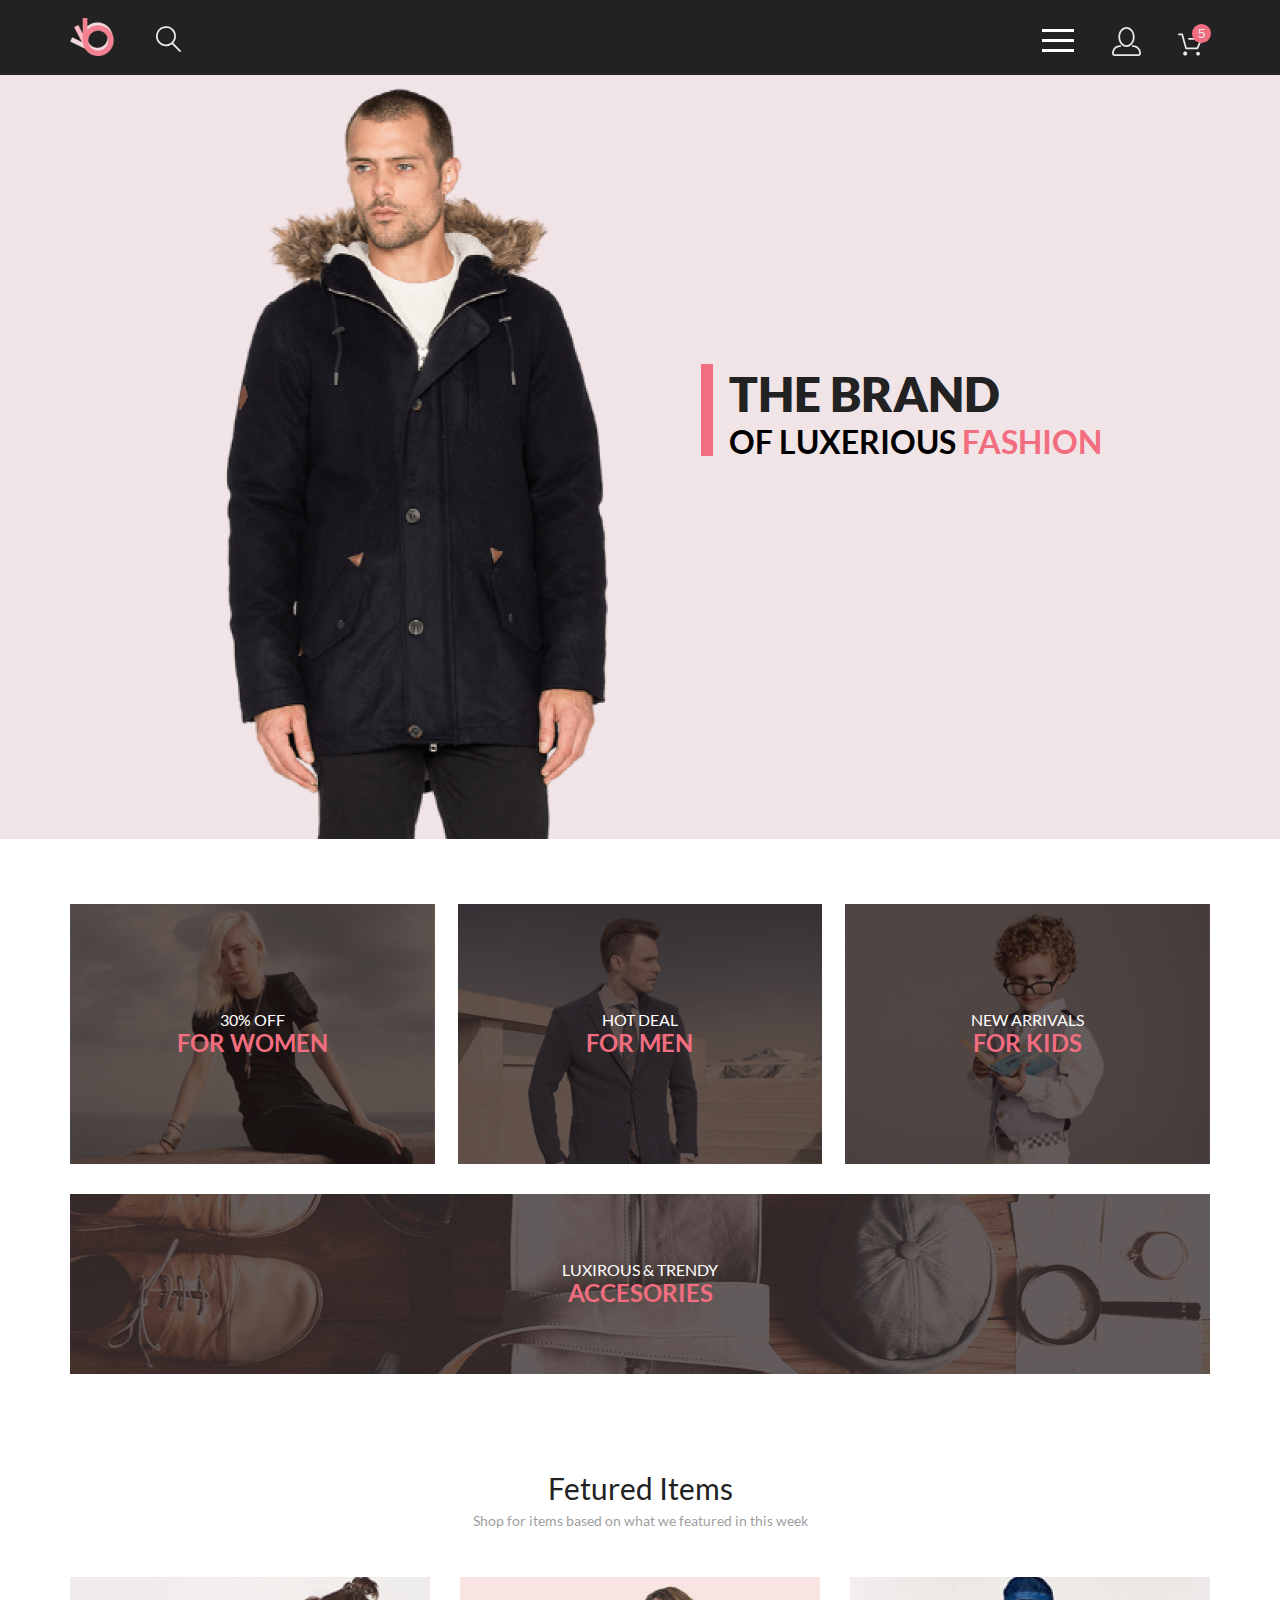
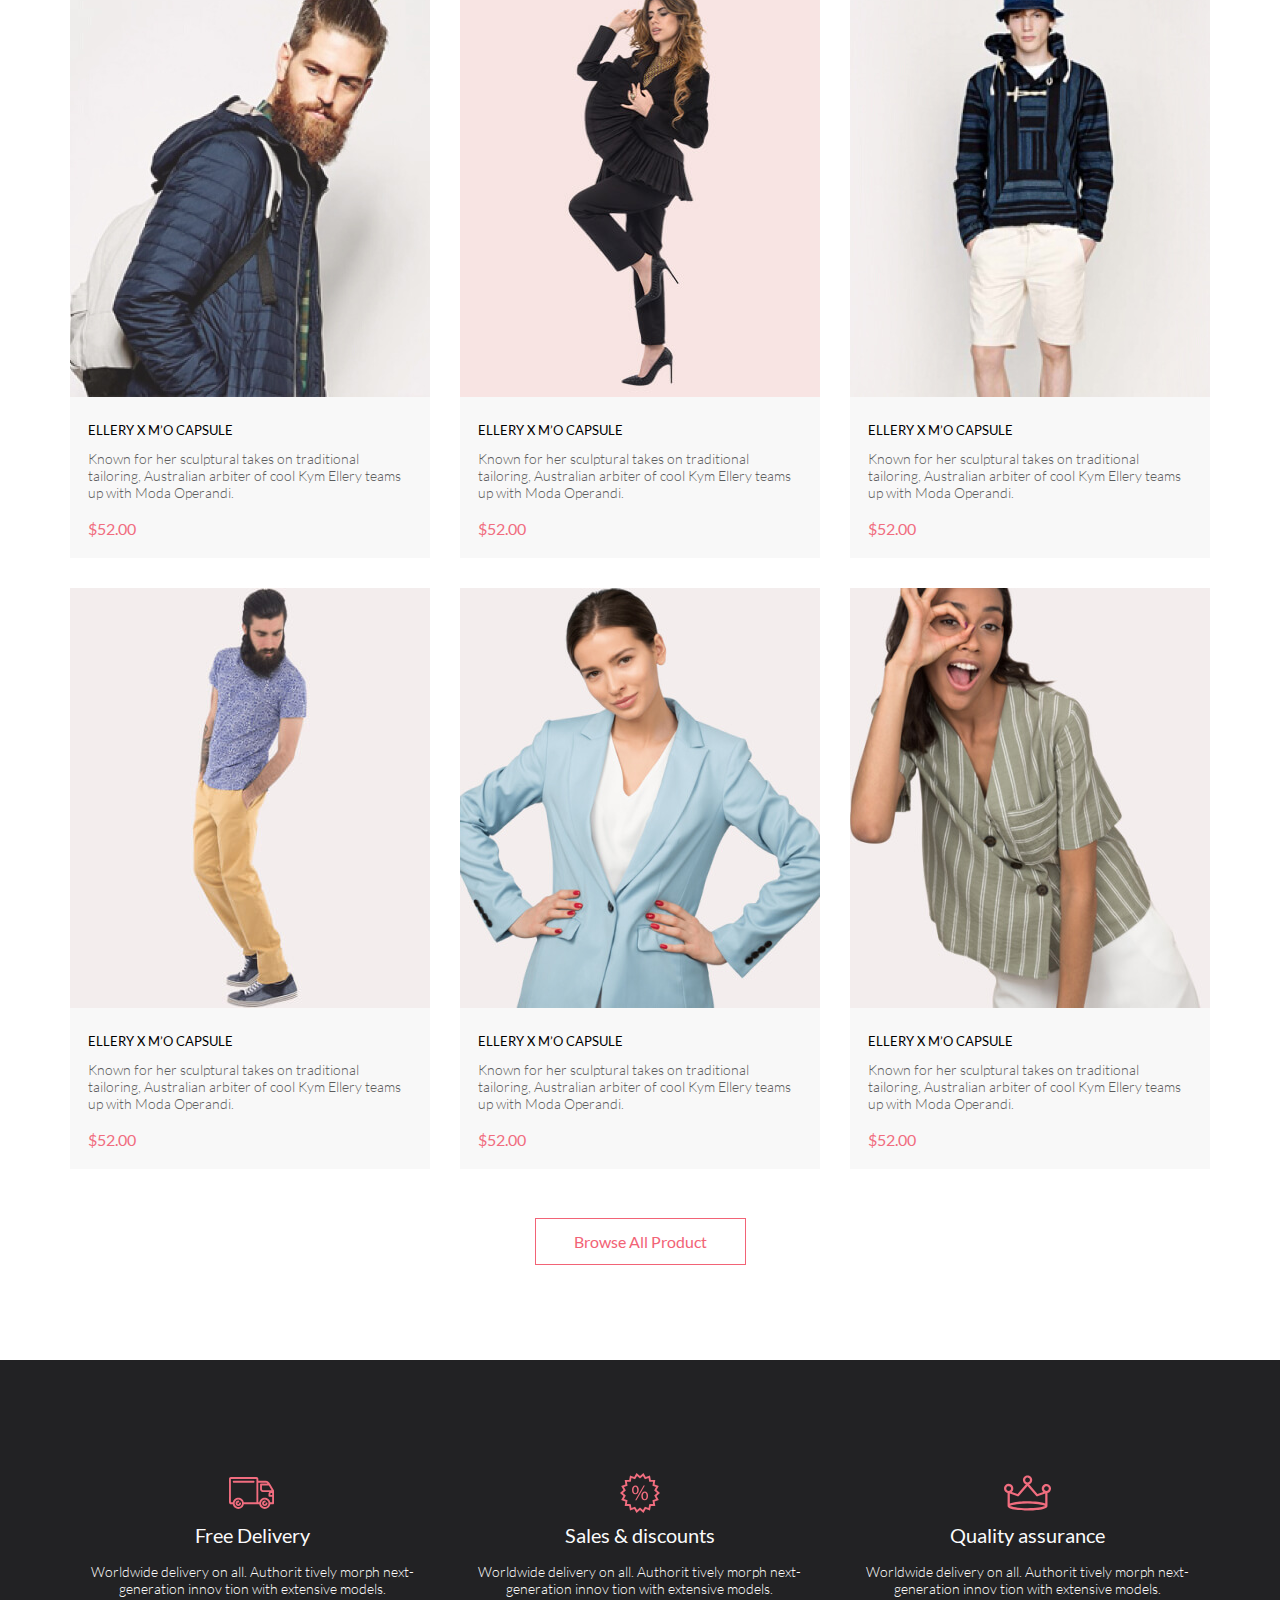
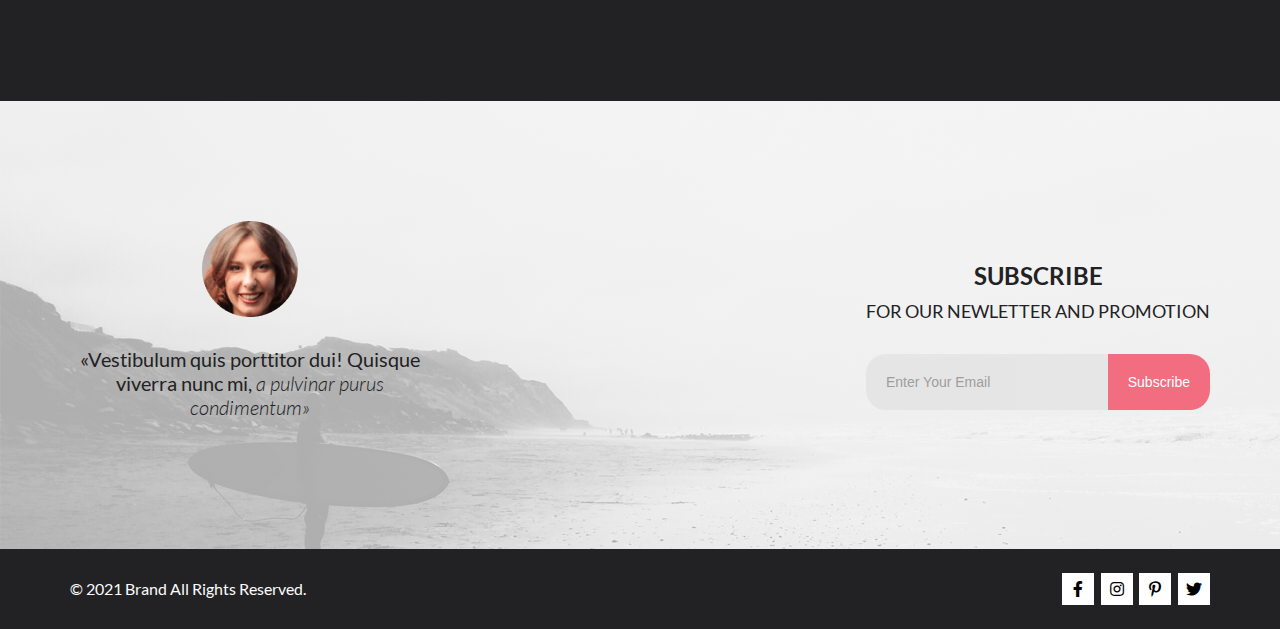
==== commit 59ff2ba2: "lesson-8" ====
--- a/index.html
+++ b/index.html
@@ -6,7 +6,6 @@
     <meta name="viewport" content="width=device-width, initial-scale=1.0">
     <link rel="stylesheet" href="css/all.min.css">
     <link rel="stylesheet" href="css/style.css">
-    <link href="https://fonts.googleapis.com/css2?family=Lato:ital,wght@0,100;0,300;0,400;0,700;0,900;1,100;1,300;1,400;1,700;1,900&display=swap" rel="stylesheet">
     <title>Main page</title>
 </head>
 <body>
--- a/css/style.css
+++ b/css/style.css
@@ -1,6 +1,48 @@
+ @font-face {
+    font-family: lato;
+    src: url('../fonts/lato-light.woff2') format('woff2'),
+         url('../fonts/lato-light.woff') format('woff'),
+         url('../fonts/lato-light.ttf') format('ttf');
+    font-weight: 300;
+    font-style: normal;
+}
+@font-face {
+    font-family: lato;
+    src: url('../fonts/lato-regular.woff2') format('woff2'),
+         url('../fonts/lato-regular.woff') format('woff'),
+         url('../fonts/lato-regular.ttf') format('ttf');
+    font-weight: 400;
+    font-style: normal;
+}
+@font-face {
+    font-family: lato;
+    src: url('../fonts/lato-lightitalic.woff2') format('woff2'),
+         url('../fonts/lato-lightitalic.woff') format('woff'),
+         url('../fonts/lato-italic.ttf') format('ttf');
+    font-weight: 400;
+    font-style: italic;
+}
+
+@font-face {
+    font-family: lato;
+    src: url('../fonts/lato-bold.woff2') format('woff2'),
+         url('../fonts/lato-bold.woff') format('woff'),
+         url('../fonts/lato-bold.ttf') format('ttf');
+    font-weight: 700;
+    font-style: normal;
+}
+ @font-face {
+    font-family: lato;
+       src:url('../fonts/lato-black.woff2') format('woff2'),   
+           url('../fonts/lato-black.woff') format('woff'),
+           url('../fonts/lato-black.ttf');
+    font-weight: 900;
+    font-style: normal;
+} 
+
 body {
     margin: 0;
-    font-family: Lato;
+    font-family: lato, arial, sans-serif;
 }
 
 *:focus:not(:focus-visible),
@@ -50,7 +92,7 @@
 .page-header-wrp svg {
     width: 100%;
     height: 100%;
-    fill: #E8E8E8;
+    fill: #e8e8e8;
 }
 
 .page-header-btn-wrp,
@@ -106,7 +148,7 @@
     left: 30px;
     color: #fff;
     font-size: 16px;
-    font-family: Arial;
+    font-family: arial;
     text-transform: capitalize;
 }
 .page-header-search-btn:focus {
@@ -209,7 +251,7 @@
   display: block;
   width: 18px;
   height: 2px;
-  background: #6F6E6E;
+  background: #6f6e6e;
   border-radius: 10px;
   position: absolute;
   top: 5px;
@@ -221,7 +263,7 @@
 }
 .menu-list-close-btn:hover::before,
 .menu-list-close-btn:hover::after {
-  background: #B7B6B6;
+  background: #b7b6b6;
 }
 .menu-list-close-btn:active::before,
 .menu-list-close-btn:active::after{
@@ -231,31 +273,32 @@
 .menu-list-title {
     display: block;
     margin: 9px 0 24px 0;
-    font-weight: bold;
+    font-weight: 700;
+    font-style: normal;
     color: #000000;
     text-transform: uppercase;
 }
 .menu-title>a,
 .menu-list-item>a,
 .menu-sublist-item>a {
-  font-style: normal;
-  font-size: 14px;
-  line-height: 17px;
-  font-weight: normal;
+    font-weight: 400;
+    font-style: normal;
+    font-size: 14px;
+    line-height: 17px;
 }
 
 .menu-list-item>a {
     display: block;
     margin: 0 0 11px 0;
-    color: #F16D7F;
+    color: #f16d7f;
     text-transform: uppercase;
     text-decoration: none;
 }
 .menu-list-item:hover>a {
-    color: #9889D7;
+    color: #9889d7;
 }
 .menu-list-item:active>a {
-    color: #9D2334;
+    color: #9d2334;
 }
 
 .menu-sublist {
@@ -268,7 +311,7 @@
     width: 100%;
     height: 100%;
     margin: 0 0 11px 0;
-    color: #6F6E6E;
+    color: #6f6f6f;
 }
 .menu-sublist-item a {
     text-decoration: none;
@@ -319,8 +362,8 @@
     display: block;
     width: 19px;
     height: 19px;
-    color: #E8E8E8;
-    background-color:#F16D7F;
+    color: #e8e8e8;
+    background-color:#f16d7f;
     border-radius: 50%;
     position: absolute;
     top: -3px;
@@ -336,7 +379,7 @@
 /* === brand == =*/
 .brand {
     width: 100%;
-    background-color: #F1E4E6;
+    background-color: #f1e4e6;
 }
 
 .brand-wrp {
@@ -377,8 +420,8 @@
 .brand-title {
     display: block;
     margin: 0;
-    font-style: normal;
     font-weight: 900;
+    font-style: normal; 
     font-size: 48px;
     line-height: 58px;
     color: #222222;
@@ -387,6 +430,7 @@
     display: block;
     margin: 0;
     font-weight: 700;
+    font-style: normal;
     font-size: 32px;
     line-height: 38px;
 }
@@ -444,13 +488,14 @@
 .categories-item-subtitle {
     font-size: 16px;
     line-height: 19px;
-    color: #FFFFFF;
+    color: #ffffff;
 }
 .categories-item-title {
     font-size: 24px;
     line-height: 28.8px;
-    font-weight: bold;
-    color: #F16D7F;    
+    font-weight: 700;
+    font-style: normal;
+    color: #f16d7f;    
 }
 /* === end categories === */
 
@@ -470,8 +515,8 @@
     margin: 0 0 6px 0;
     width: 100%;
     text-align: center;
-    font-style: normal;
     font-weight: 400;
+    font-style: normal;
     font-size: 30px;
     line-height: 36px;
     color: #222222;
@@ -480,18 +525,18 @@
     width: 100%;
     margin: 0 0 48px 0;
     text-align: center;
-    font-style: normal;
-    font-weight: normal;
+    font-weight: 400;
+    font-style: normal;
     font-size: 14px;
     line-height: 17px;
-    color: #9F9F9F;
+    color: #9f9f9f;
 }
 .products-item {
     display: block;
     width: 360px;
     margin: 0 0 30px 0;
     position: relative;
-    background: #F8F8F8;
+    background: #f8f8f8;
     text-decoration: none;
     box-sizing: border-box;
 }
@@ -531,7 +576,7 @@
     justify-content: center;
     align-items: center;
     width: 100%;
-    background-color: #F7E4E2;
+    background-color: #f7e4e2;
     box-sizing: border-box;
 }
 .products-item-photo {
@@ -556,16 +601,17 @@
 .products-item-txt {
     margin: 0 0 18px 0;
     font-weight: 300;
+    font-style: normal;
     font-size: 14px;
     line-height: 17px;
-    color: #5D5D5D;
+    color: #5d5d5d;
 }
 .products-item-price {
     display: block;
     margin: 0;
     font-size: 16px;
     line-height: 19px;
-    color: #F16D7F;
+    color: #f16d7f;
 }
 .products-item-btn {
     display: none;
@@ -579,7 +625,7 @@
     text-align: center;
     font-size: 14px;
     line-height: 17px;
-    color: #FFFFFF;
+    color: #ffffff;
     position: absolute;
     top: 30%;
     left: calc(50% - 80px);
@@ -609,21 +655,21 @@
     color: #F26376;
 }
 .products-btn-txt {
+    font-weight: 400;
     font-weight: normal;
-    font-weight: 400;
     font-size: 16px;
     line-height: 19px;
     word-break: break-all;
 }
 .products-btn:hover {
-    background-color: #F26376;
-    outline: 1px solid #F26376;
+    background-color: #f26376;
+    outline: 1px solid #f26376;
     color: #fff;
 }
 .products-btn:active {
     background-color: #fff;
     border: 1px solid gray;
-    color: #F26376;
+    color: #f26376;
 }
 /* === end products ===*/
 
@@ -650,7 +696,7 @@
     margin: 0 auto 0;
     display: block;
     height: 60px;
-    fill: #F16D7F;
+    fill: #f16d7f;
 }
 
 .features-item-title {
@@ -665,6 +711,7 @@
 .features-item-txt {
     max-width: 360px;
     font-weight: 300;
+    font-style: normal;
     font-size: 13.972px;
     line-height: 17px;
     text-align:center;
@@ -677,7 +724,7 @@
 /* ======= subscribe ======= */
 .subscribe {
     width: 100%;
-    background-color: #F3EEEF;
+    background-color: #f3eeef;
     background-image: linear-gradient(rgba(244,244,244, 0.7), rgba(244,244,244, 0.7)), 
                       url(../img/subscribe-img.jpg);
     background-size: cover;
@@ -714,14 +761,15 @@
 }
 .subscribe-info-txt {
     margin: 30px 0;
-    font-style: normal;
     font-weight: 400;
+    font-style: normal;
     font-size: 20px;
     line-height: 24px;
     text-align: center;
     color: #222224;
 }
 .subscribe-info-txt span {
+    font-weight: 400;
     font-style: italic;
 }
 .subscribe-form-wrp {
@@ -733,20 +781,22 @@
     color: #222224;
     text-align: center;
     text-transform: uppercase;
-    font-weight:bold;
+    font-weight:700;
+    font-style: normal;
 }
 .subscribe-form-title {
     display: block;
     margin: 0 0 10px 0;
     font-weight: 700;
+    font-style: normal;
     font-size: 24px;
     line-height: 40,13px;
 }
 .subscribe-form-subtitle {
-    font-family: Lato;
     display: block;
     margin: 0 0 32px 0;
     font-weight: 400;
+    font-style: normal;
     font-size: 18px;
     line-height: 30,1px;
 }
@@ -764,9 +814,9 @@
     box-sizing: border-box;
     border: none;
     border-radius: 20px 0 0 20px ;
-    background-color: #E1E1E1;
-    font-style: normal;
+    background-color: #e1e1e1;
     font-weight: 400;
+    font-style: normal;
     font-size: 14px;
     line-height: 16,8px;
     color: #222224;
@@ -778,22 +828,22 @@
     box-sizing: border-box;
     border: none;
     border-radius: 0 20px 20px 0;
-    background-color: #F16D7F;
-    font-style: normal;
+    background-color: #f16d7f;
     font-weight: 400;
+    font-style: normal;
     font-size: 14px;
     line-height: 16,8px;
     display: flex;
     align-items: center;
     text-align: center;
-    color: #FFFFFF;
+    color: #ffffff;
 }
 .subscribe-form-btn:hover {
     background-color: #fff;
-    color: #F16D7F;
+    color: #f16d7f;
 }
 .subscribe-form-btn:active {
-    background-color: #F16D7F;
+    background-color: #f16d7f;
     color: #fff;
 }
 /* ======= end subscribe ======= */
@@ -816,11 +866,11 @@
     display: block;
     height: 32px;
     align-items: center;
-    font-style: normal;
     font-weight: 400;
+    font-style: normal;
     font-size: 16px;
     line-height: 32px;
-    color: #FBFBFB;
+    color: #fbfbfb;
 }
 .page-footer-socials {
     display: flex;
@@ -844,7 +894,7 @@
    font-size: 16px; 
 }
 .page-footer-socials-item:hover  {
-    background-color:  #F16D7F;
+    background-color:  #f16d7f;
     color: #fff;
 }
 /* ======= page-footer ======= */
@@ -855,7 +905,7 @@
 /* ==== breadcrumb === */
 .catalog-breadcrumb {
     min-height: 148px;
-    background-color: #F8F3F4;
+    background-color: #f8f3f4;
 }
 .catalog-breadcrumb-wrp {
     width: 100%;
@@ -868,19 +918,19 @@
 
 .catalog-breadcrumb-title {
     text-transform: uppercase;
-    font-style: normal;
-    font-weight: normal;
+    font-weight: 400;
+    font-style: normal;
     font-size: 24px;
     line-height: 29px;
-    color: #F16D7F;
+    color: #f16d7f;
 }
 
 .breadcrumb  li a {
     list-style: none;
     text-transform: uppercase;
     text-decoration: none;
+    font-weight: 300;
     font-style : normal;
-    font-weight: 300;
     font-size: 14px;
     line-height: 17px;
     color: #636363;  
@@ -888,7 +938,7 @@
 
 .breadcrumb li.active {
     text-transform: uppercase;
-    color: #F16D7F;
+    color: #f16d7f;
 }
 /* ==== end breadcrumb === */
 
@@ -944,8 +994,8 @@
     text-align: left;
 }
 .filter-btn span {
-    font-style: normal;
-    font-weight: 600;
+    font-weight: 700;
+    font-style: normal;
     font-size: 14px;
     line-height: 16.8px;
     text-transform: uppercase;
@@ -956,7 +1006,7 @@
 }
   
 .filter-btn:hover {
-    color: #F16D7F;
+    color: #f16d7f;
 }
 .filter-btn:active {
     color: #222224;
@@ -981,15 +1031,15 @@
     margin: 0 0 18px 0;
     padding: 11px;
     box-sizing: border-box;
-    font-style: normal;
-    font-weight: normal;
+    font-weight: 400;
+    font-style: normal;
     font-size: 14px;
     line-height: 16.8px;
-    border-bottom: 1px solid #EBEBEB;
+    border-bottom: 1px solid #ebebeb;
     position: relative;
 }
 .filter-list-item>.filter-btn {
-    color: #EF5B70;
+    color: #ef5b70;
 }
 .filter-list>li:first-child {
     padding: 12px 0 0 0;
@@ -1001,14 +1051,14 @@
     display: block;
     width: 5px;
     height: 37px;
-    background-color: #EF5B70;
+    background-color: #ef5b70;
     position: absolute;
     top: 2px;
     left: 0;
 }
 .filter-list-item>a {
     text-transform: uppercase;
-    color: #EF5B70;
+    color: #ef5b70;
     text-decoration: none;
 }
 .filter-list-item>a:hover:before {
@@ -1031,8 +1081,8 @@
 }
 .filter-sublist-item {
     margin: 0 0 11px 0;
-    font-style: normal;
-    font-weight: normal;
+    font-weight: 400;
+    font-style: normal;
     font-size: 14px;
     line-height: 16.8px;
 }
@@ -1040,11 +1090,11 @@
     margin: 0 0 24px 0;
 }
 .filter-sublist-item>a {
-    color: #6F6E6E;
+    color: #6f6e6e;
     text-decoration: none;
 }
 .filter-sublist-item:hover>a {
-    color: #EF5B70;
+    color: #ef5b70;
 }
 .filter-sublist-item:active>a {
     color: #000;
@@ -1094,7 +1144,7 @@
     border: none;
     font-size: 14px;
     line-height: 16.8px;
-    color: #6F6E6E;
+    color: #6f6e6e;
     background-color: transparent;
     text-align: left;
     text-transform: uppercase;
@@ -1103,13 +1153,13 @@
 .trend-list-btn-title svg,
 .size-list-btn-title svg,
 .price-list-btn-title svg  {
-    fill: #6F6E6E;
+    fill: #6f6e6e;
     margin: 0 0 0 10px;
 }
 .trend-list-btn-title:hover,
 .size-list-btn-title:hover,
 .price-list-btn-title:hover {
-    color: #F16D7F;
+    color: #f16d7f;
 }
 .trend-list-btn-title:hover svg,
 .size-list-btn-title:hover svg,
@@ -1159,14 +1209,14 @@
     font-weight: normal;
     font-size: 14px;
     line-height: 17px;
-    color: #6F6E6E;
+    color: #6f6e6e;
 }
 .size-list-item-title:before {
     content: "";
     display: block;
     width: 12px;
     height: 12px;
-    border: 1px solid #EBEBEB;
+    border: 1px solid #ebebeb;
     position: absolute;
     top:1px;
     left: -23.5px;
@@ -1190,8 +1240,8 @@
     margin: 0;
 }
 .pagination li a {
-    font-style: normal;
     font-weight: 300;
+    font-style: normal;
     font-size: 16px;
     line-height: 19px;
     color: #c4c4c4;
@@ -1230,7 +1280,7 @@
     padding: 0;
     width: 100%;
     min-height: 777px;
-    background-color: #F7F7F7;
+    background-color: #f7f7f7;
 }
 .carousel-control-next,
 .carousel-control-prev
@@ -1282,7 +1332,7 @@
     width: 100%;
     min-height:600px;
     background-color: #fff;
-    border: 1px solid #EAEAEA;
+    border: 1px solid #eaeaea;
     padding: 65px;
     box-sizing: border-box;
     position: absolute;
@@ -1307,11 +1357,11 @@
 }
 .product-info-group {
     text-transform: uppercase;
-    font-style: normal;
     font-weight: 300;
+    font-style: normal;
     font-size: 14px;
     line-height: 17px;
-    color: #F16D7F;
+    color: #f16d7f;
     
 }
 .product-info-group::after {
@@ -1319,34 +1369,34 @@
     content: "";
     width: 63px;
     height: 3px;
-    background-color: #EF5B70;
+    background-color: #ef5b70;
     margin: 12px auto;
 }
 
 .product-info-name {
     text-transform: uppercase;
-    font-style: normal;
     font-weight: 300;
+    font-style: normal;
     font-size: 18px;
     line-height: 22px;
-    color: #4D4D4D;
+    color: #4d4d4d;
     margin: 0 auto 48px;
 }
 .product-info-text {
-    font-style: normal;
     font-weight: 300;
+    font-style: normal;
     font-size: 14px;
     line-height: 17px;
     text-align: center;
-    color: #5E5E5E;
+    color: #5e5e5e;
     margin: 0 auto 32px;
 }
 .product-info-price {
-    font-style: normal;
     font-weight: 300;
+    font-style: normal;
     font-size: 24px;
     line-height: 29px;
-    color: #EF5B70;
+    color: #ef5b70;
 }
 .product-info-price:after {
     display: block;
@@ -1379,19 +1429,19 @@
     position: static;
     margin: 0 auto;
     width: 211px;
-    font-style: normal;
-    font-weight: normal;
+    font-weight: 400;
+    font-style: normal;
     font-size: 16px;
     line-height: 19px;
-    color: #F26376;
-    border: 1px solid #FF6A6A;
+    color: #f26376;
+    border: 1px solid #ff6a6a;
 }
 .product-info-baner >.products-item-btn svg {
-    fill: #EF5B70;
+    fill: #ef5b70;
     margin: 0 23px 0 0;
 }
 .product-info-baner > .products-item-btn:hover {
-    background-color: #FF6A6A;
+    background-color: #ff6a6a;
     color: #fff;
     border: 1px solid #fff;
 }
@@ -1400,11 +1450,11 @@
 }
 .product-info-baner > .products-item-btn:active {
     background-color: #fff;
-    color: #F26376;
-    border: 1px solid #FF6A6A;
+    color: #f26376;
+    border: 1px solid #ff6a6a;
 }
 .product-info-baner >.products-item-btn:active svg {
-    fill: #EF5B70;
+    fill: #ef5b70;
 }
 
 .product {
@@ -1423,7 +1473,7 @@
 
 .header-cart,
 .header-registration {
-   background-color: #F8F3F4;
+   background-color: #f8f3f4;
 }
 .header-cart-txt,
 .header-registration-txt {
@@ -1433,11 +1483,11 @@
     align-items: center;
     align-content: center;
     text-transform: uppercase;
-    font-style: normal;
-    font-weight: normal;
+    font-weight: 400;
+    font-style: normal;
     font-size: 24px;
     line-height: 29px;
-    color: #F16D7F;
+    color: #f16d7f;
 }
 .cart,
 .registration {
@@ -1457,7 +1507,7 @@
 .cart-item {
     width: 100%;
     display: flex;
-    box-shadow: 10px 10px 20px 0px #E5E5E5;
+    box-shadow: 10px 10px 20px 0px #e5e5e5;
     margin: 0 auto 40px;
     /* position: relative;*/
 }
@@ -1511,8 +1561,8 @@
     max-width: 200px;
     display: block;
     text-transform: uppercase;
-    font-style: normal;
-    font-weight: normal;
+    font-weight: 400;
+    font-style: normal;
     font-size: 24px;
     line-height: 29px;
     color: #222222;
@@ -1521,8 +1571,8 @@
     display: block;
     margin: 0 0 9px 0;
     text-transform: capitalize;
-    font-style: normal;
-    font-weight: normal;
+    font-weight: 400;
+    font-style: normal;
     font-size: 22px;
     line-height: 26px;
     color: #575757;
@@ -1537,8 +1587,8 @@
     bottom: 48px;
     text-align: center;
     border: 1px solid #eaeaea;
-    font-style: normal;
-    font-weight: normal;
+    font-weight: 400;
+    font-style: normal;
     font-size: 18px;
     line-height: 22px;
     color: #656565;
@@ -1563,8 +1613,8 @@
     background: transparent;
     text-transform: uppercase;
     text-align: center;
-    font-style: normal;
     font-weight: 300;
+    font-style: normal;
     font-size: 14px;
     line-height: 17px;
     color: #000000;
@@ -1591,8 +1641,8 @@
     display: block;
     margin-top: 20px;
     text-transform: uppercase;
-    font-style: normal;
     font-weight: 300;
+    font-style: normal;
     font-size: 16px;
     line-height: 19px;
     color: #222222;
@@ -1610,8 +1660,8 @@
     padding: 12px 17px;
     border: 1px solid  #a4a4a4;
     text-align: left;
-    font-style: normal;
     font-weight: 300;
+    font-style: normal;
     font-size: 13px;
     line-height: 16px;
     color: #b1b1b1;
@@ -1626,8 +1676,8 @@
     border: 1px solid #a4a4a4;
     background: transparent;
     text-transform: uppercase;
-    font-style: normal;
     font-weight: 300;
+    font-style: normal;
     font-size: 11px;
     line-height: 13px;
     color: #4a4a4a;
@@ -1659,8 +1709,8 @@
     margin: 0 43px 0 0;
     text-align: right;
     text-transform: uppercase;
-    font-style: normal;
-    font-weight: normal;
+    font-weight: 400;
+    font-style: normal;
     font-size: 11px;
     line-height: 13px;
     color: #4a4a4a;
@@ -1681,6 +1731,7 @@
     color: #f16d7f;
     position: absolute;
     font-weight: 400;
+    font-style: normal;
     right: -55px;
 }
 .cart-info-checkout-btn {
@@ -1693,8 +1744,8 @@
     box-sizing: border-box;
     background-color: #f16d7f;
     text-transform: uppercase;
-    font-style: normal;
     font-weight: 300;
+    font-style: normal;
     font-size: 16px;
     line-height: 19px;
     color: #fff;
@@ -1748,8 +1799,8 @@
     height: 17px;
     margin: 0 20px 0 10px;
     text-transform: capitalize;
-    font-style: normal;
     font-weight: 300;
+    font-style: normal;
     font-size: 11px;
     line-height: 17px;  
     color: #000000;
@@ -1767,11 +1818,11 @@
 }
 .registration-input-txt {
     margin: 15.5px 0 0 0;
-    font-style: normal;
     font-weight: 300;
+    font-style: normal;
     font-size: 13px;
     line-height: 16px;
-    color: #B1B1B1;
+    color: #b1b1b1;
 }
 .registration-input-btn {
     border: none;
@@ -1783,8 +1834,8 @@
     box-sizing: border-box;
     background-color: #f16d7f;
     text-transform: uppercase;
-    font-style: normal;
-    font-weight: normal;
+    font-weight: 400;
+    font-style: normal;
     font-size: 14px;
     line-height: 17px;
     color: #fff;
@@ -1803,8 +1854,8 @@
 .registration-info-wrp {
     max-width: 650px;
     width: 100%;
-    font-style: normal;
     font-weight: 300;
+    font-style: normal;
     font-size: 24px;
     line-height: 29px;
     color: #000000; 
@@ -1831,7 +1882,10 @@
         justify-content: space-around;
     }
     .center {
-        padding: 0 16px 0;
+        padding: 0 16px;
+    }
+    .page-header-wrp {
+        padding: 18px 16px 0;
     }
    
 }
@@ -2428,7 +2482,8 @@
         background: transparent;
         text-transform: none;
         text-align: center;
-        font-weight: normal;
+        font-weight: 400;
+        font-style: normal;
         font-size: 12px;
         line-height: 14px;
         color: #575757;
